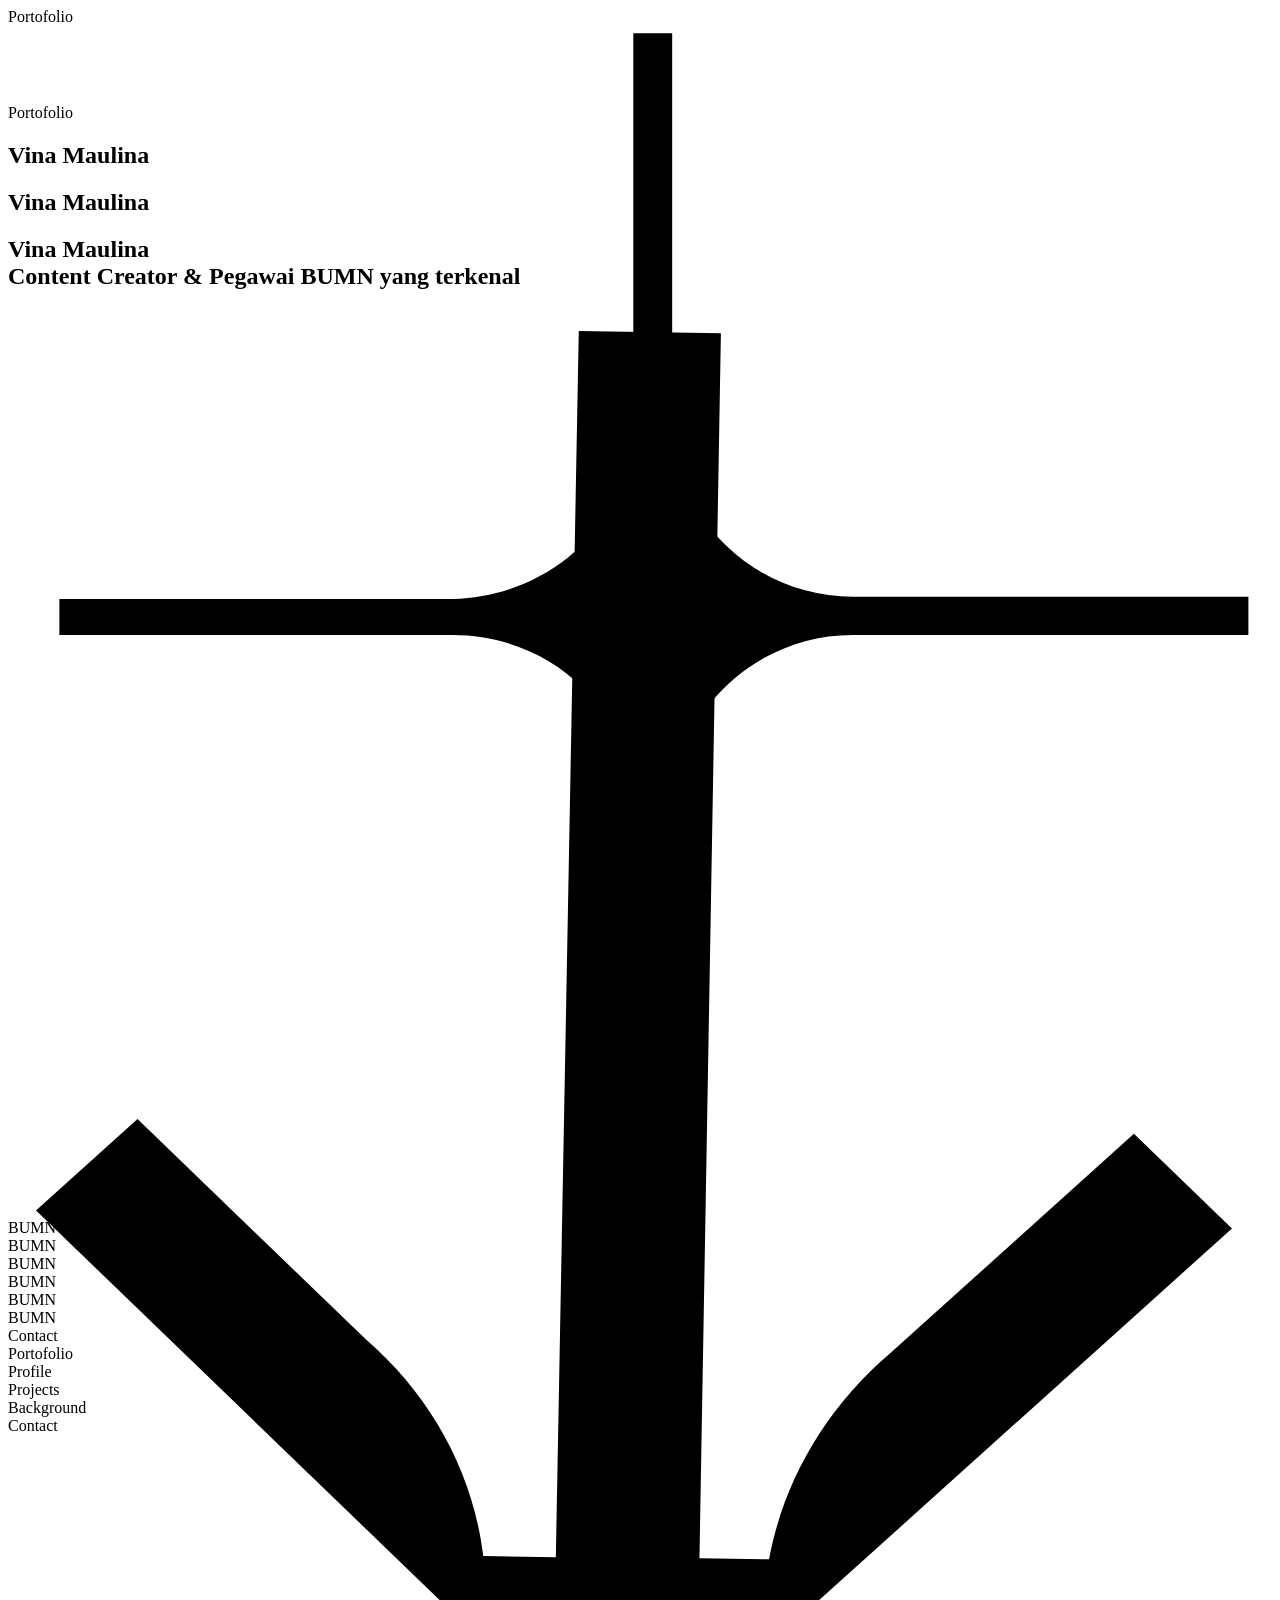
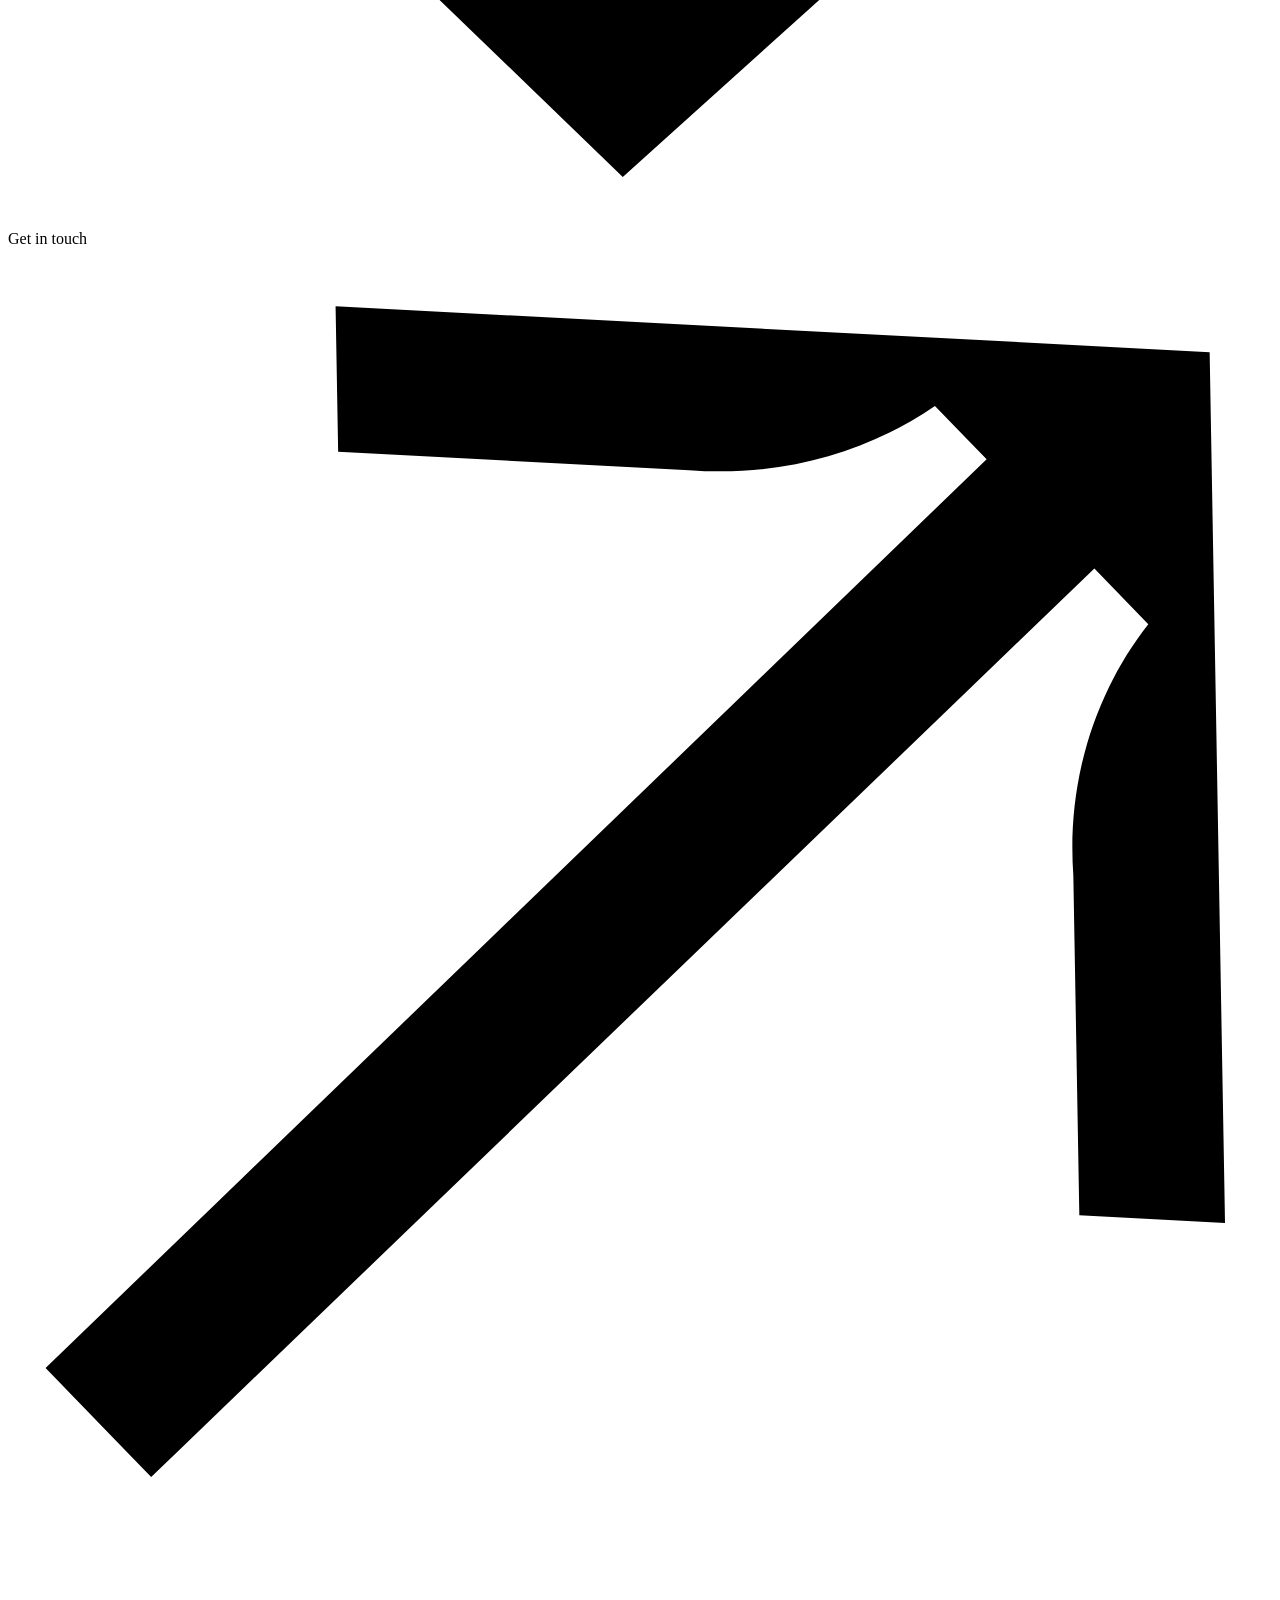
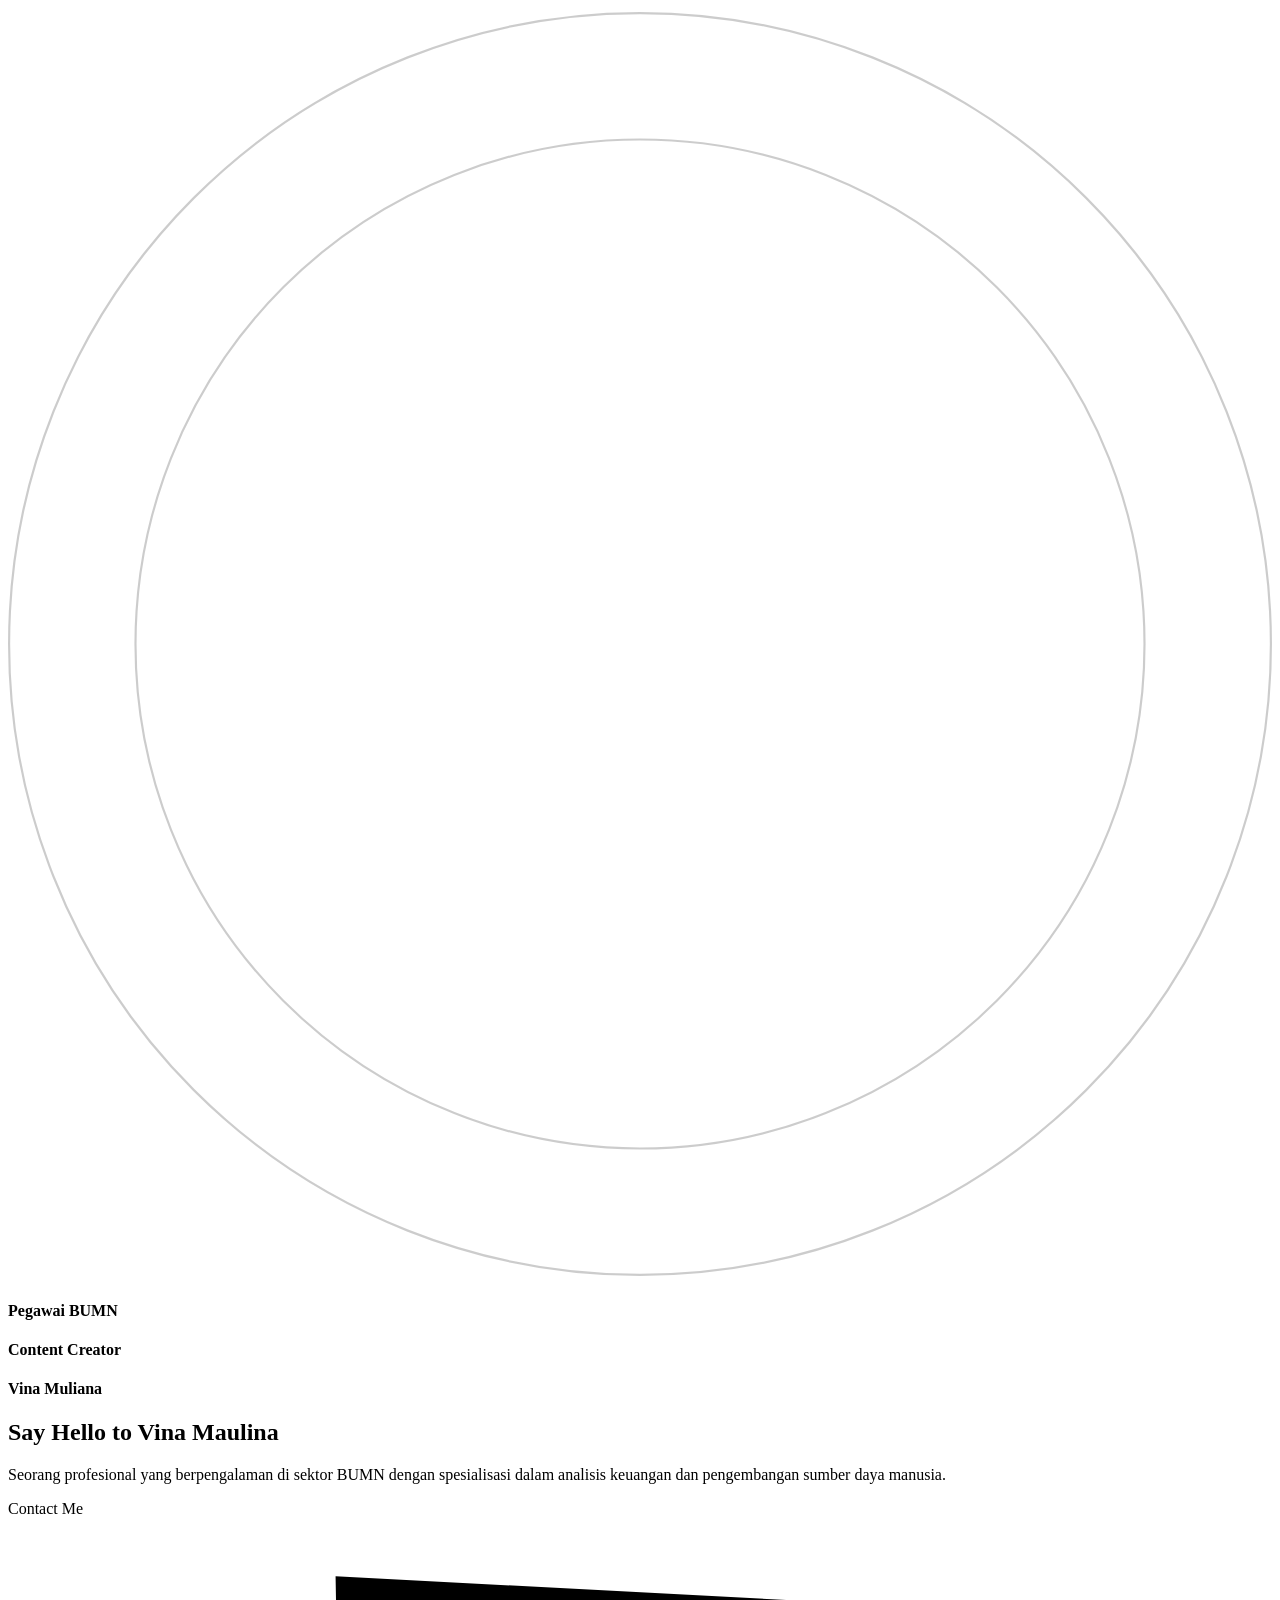
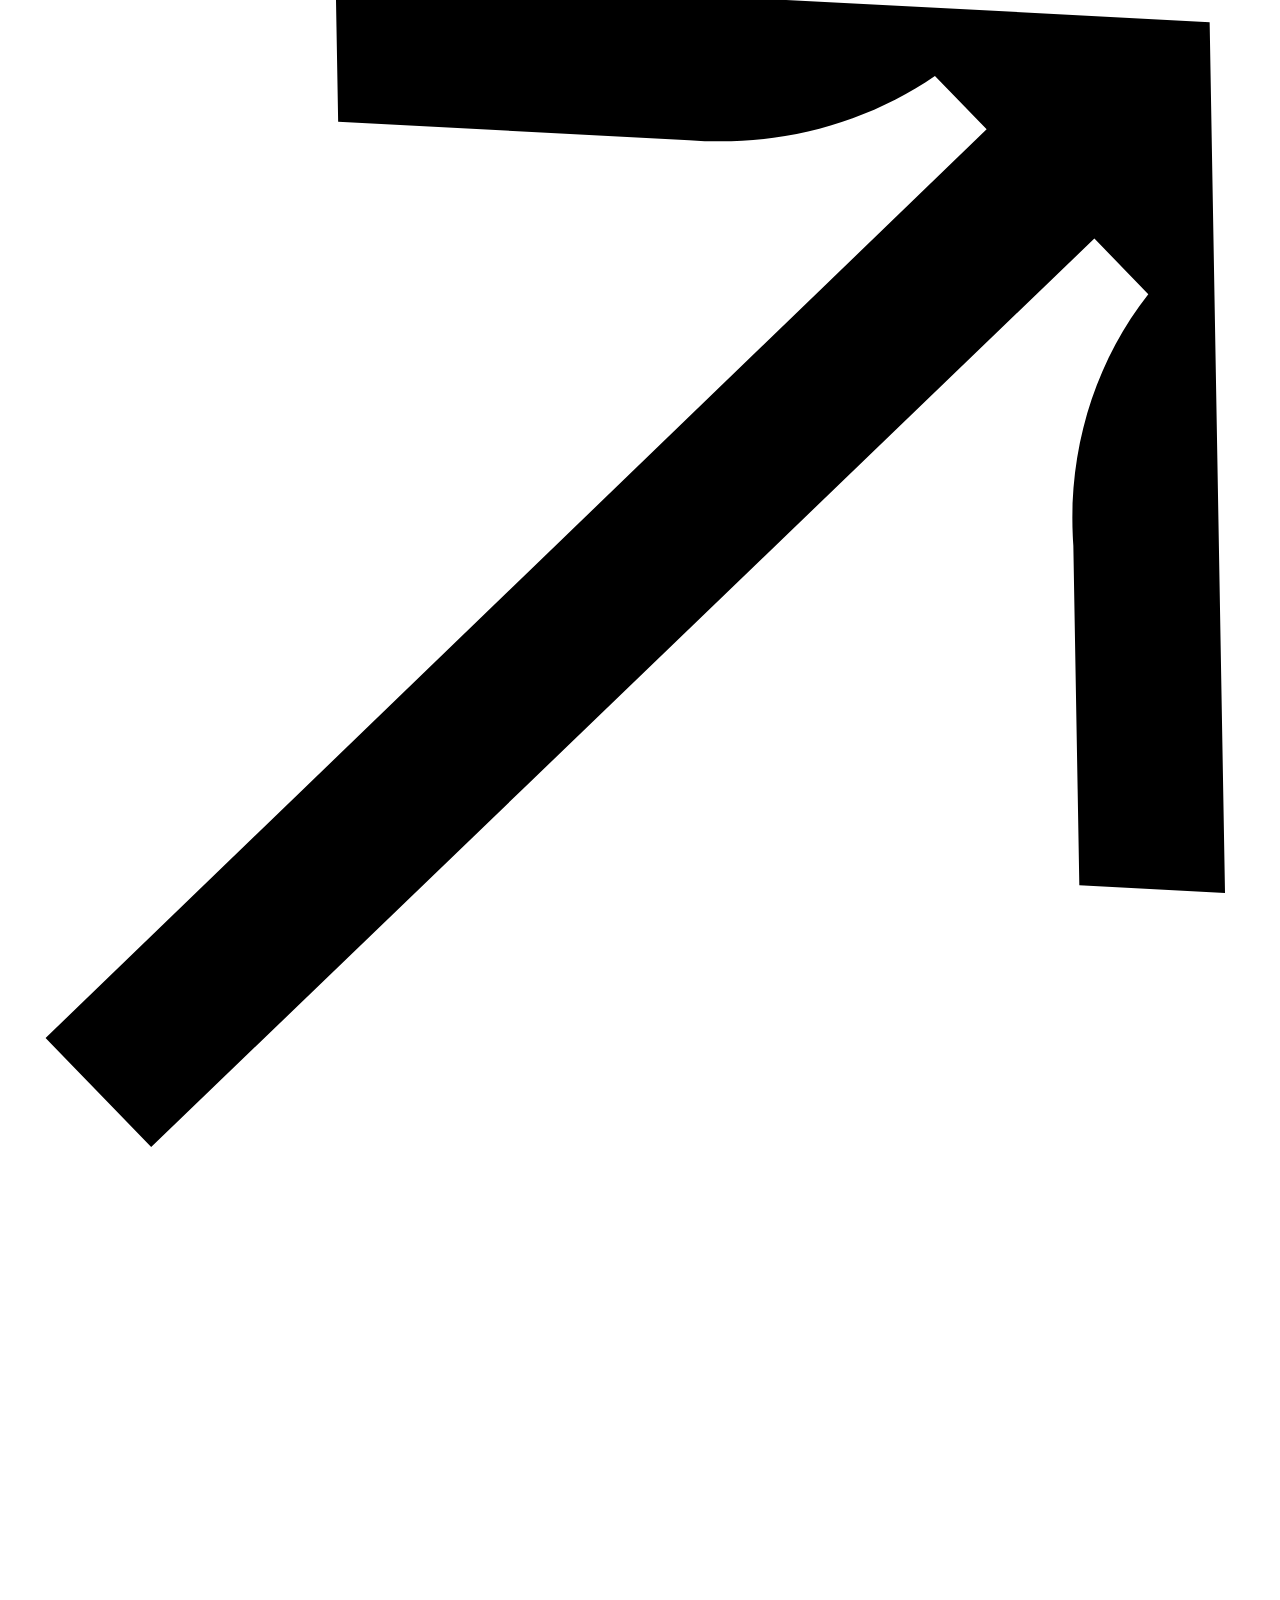
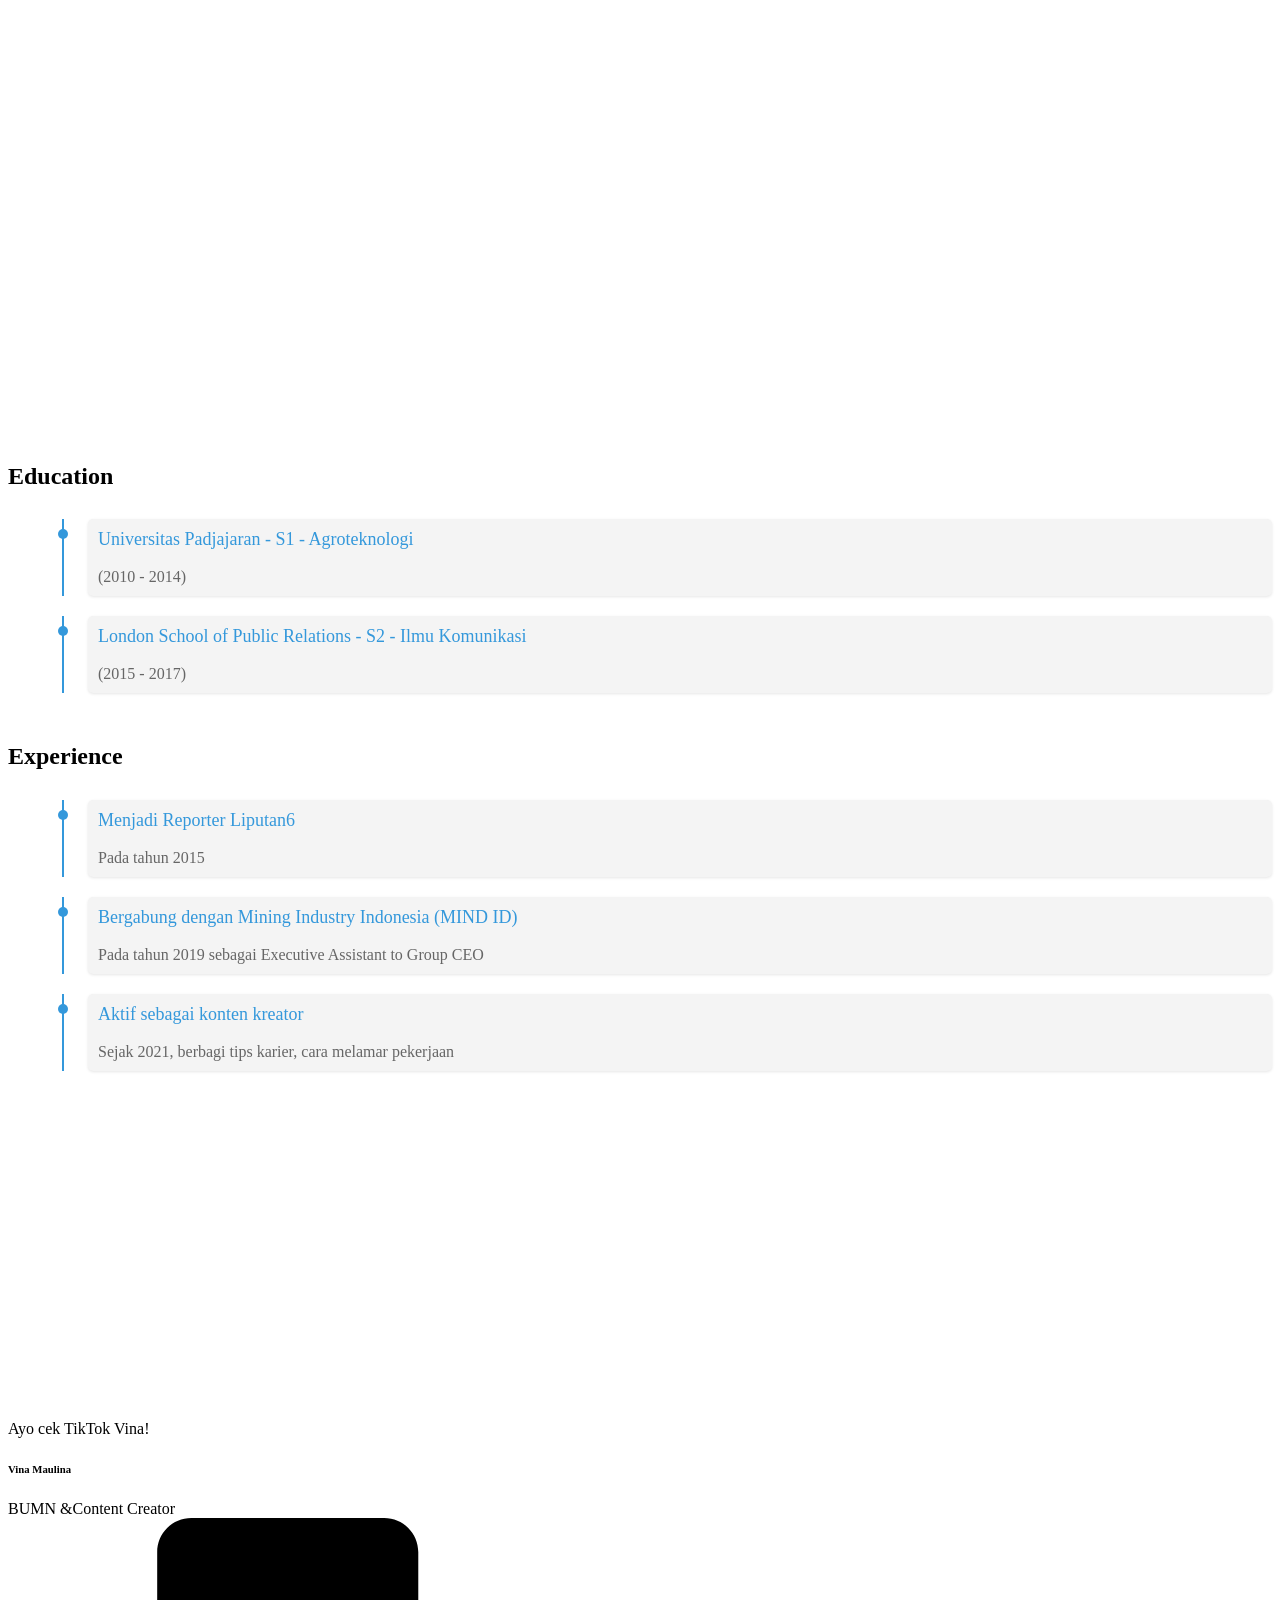
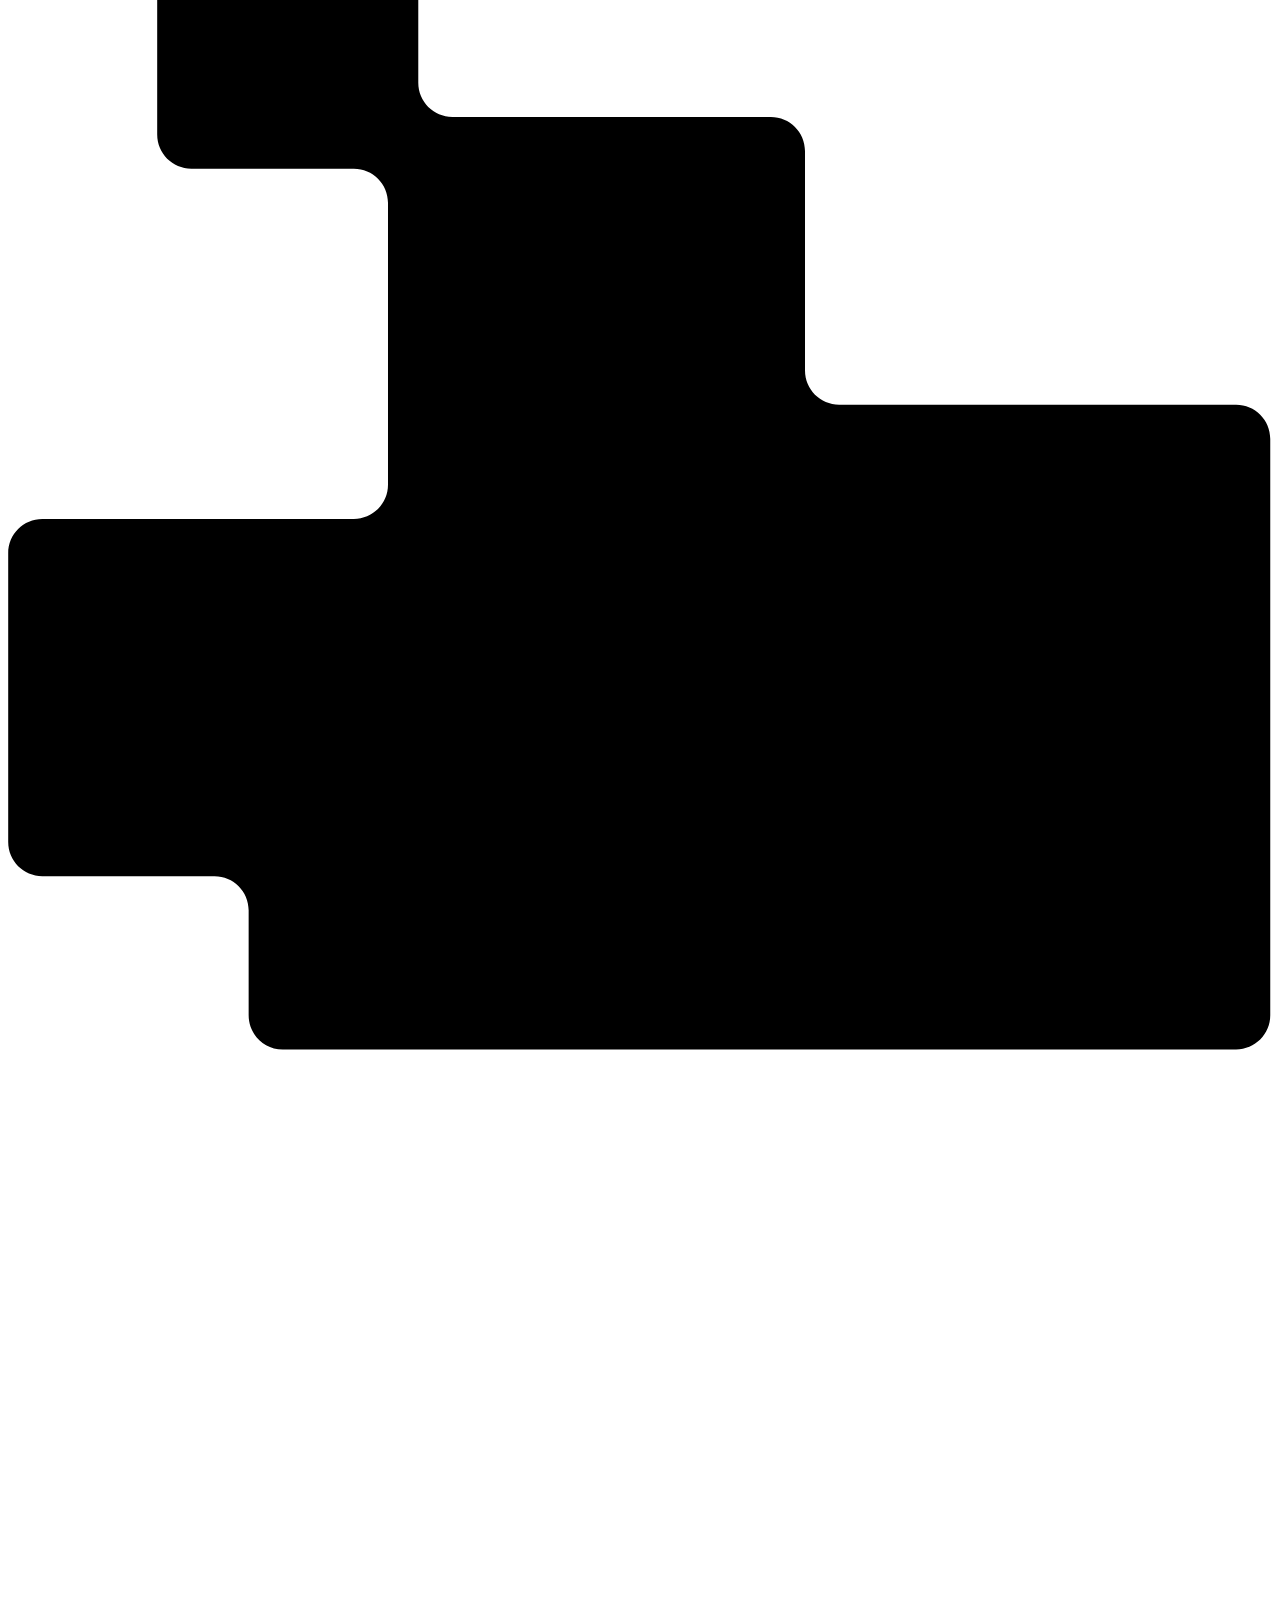
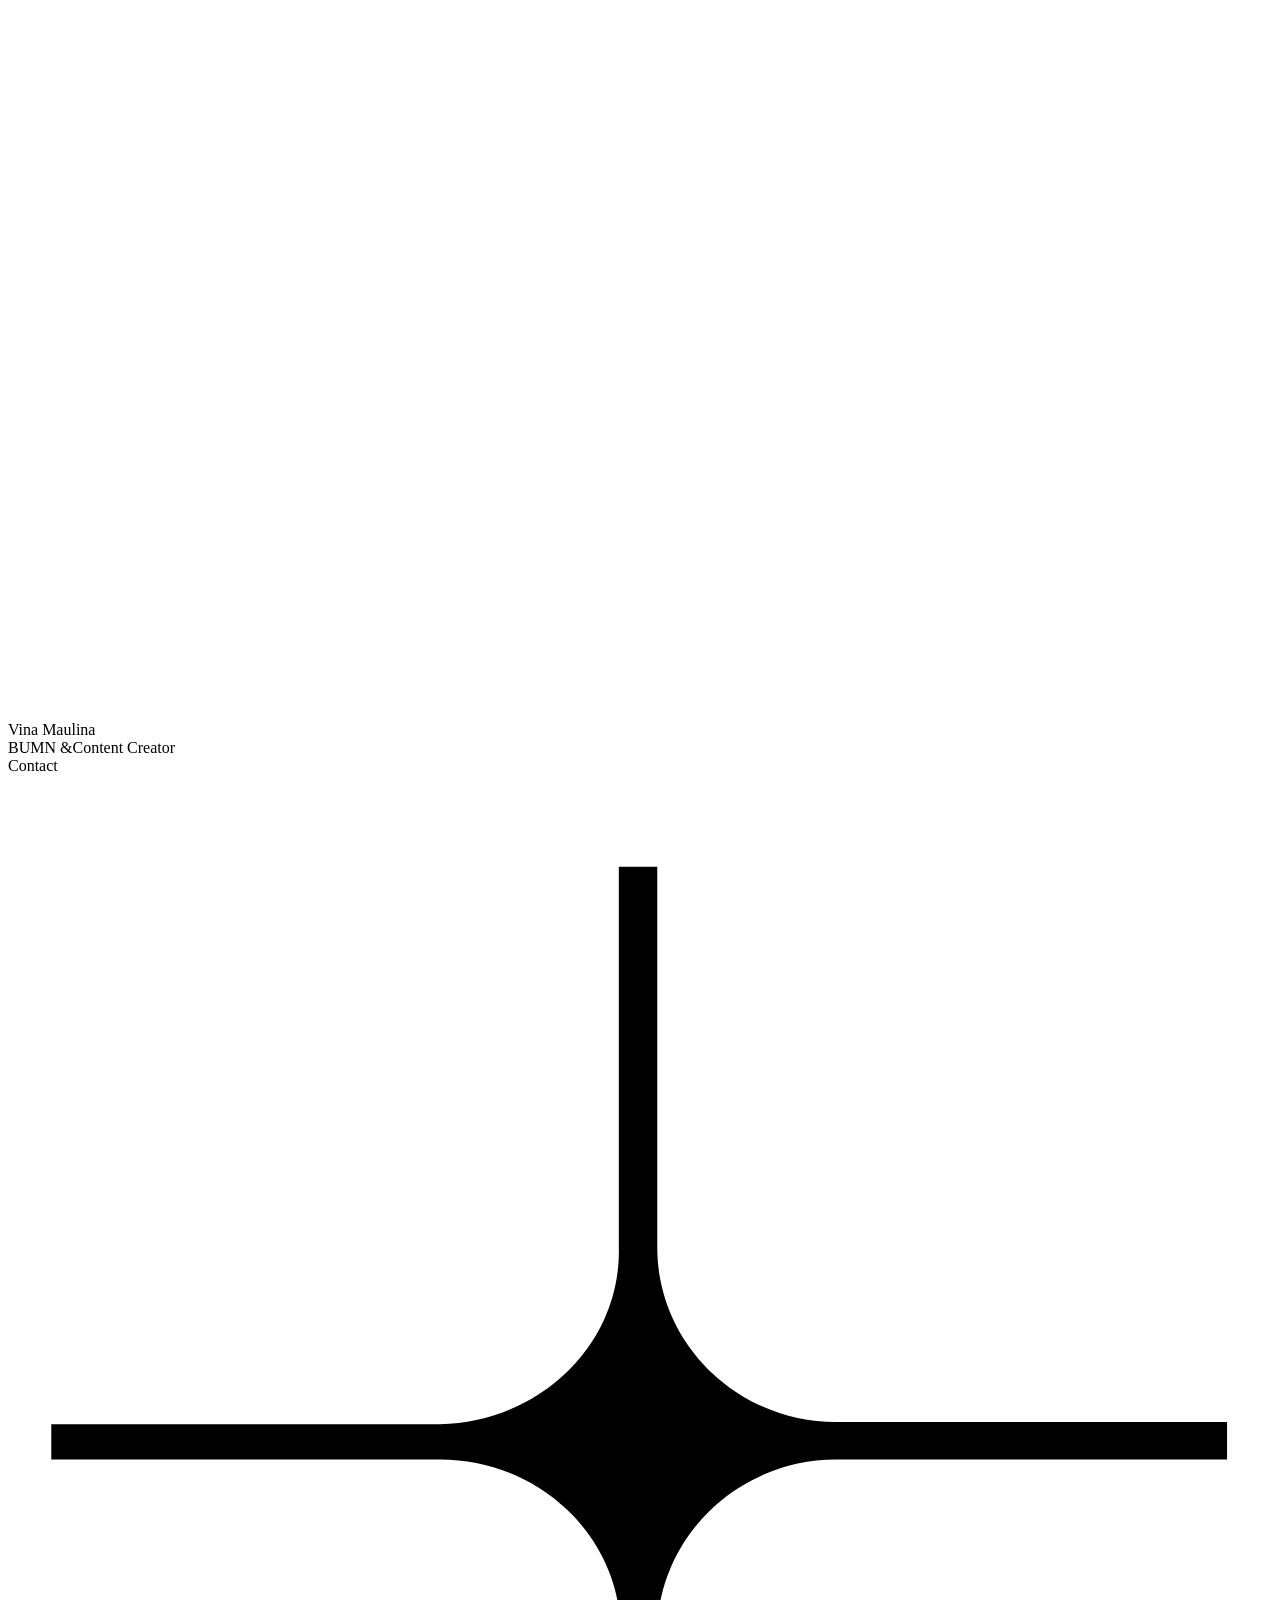
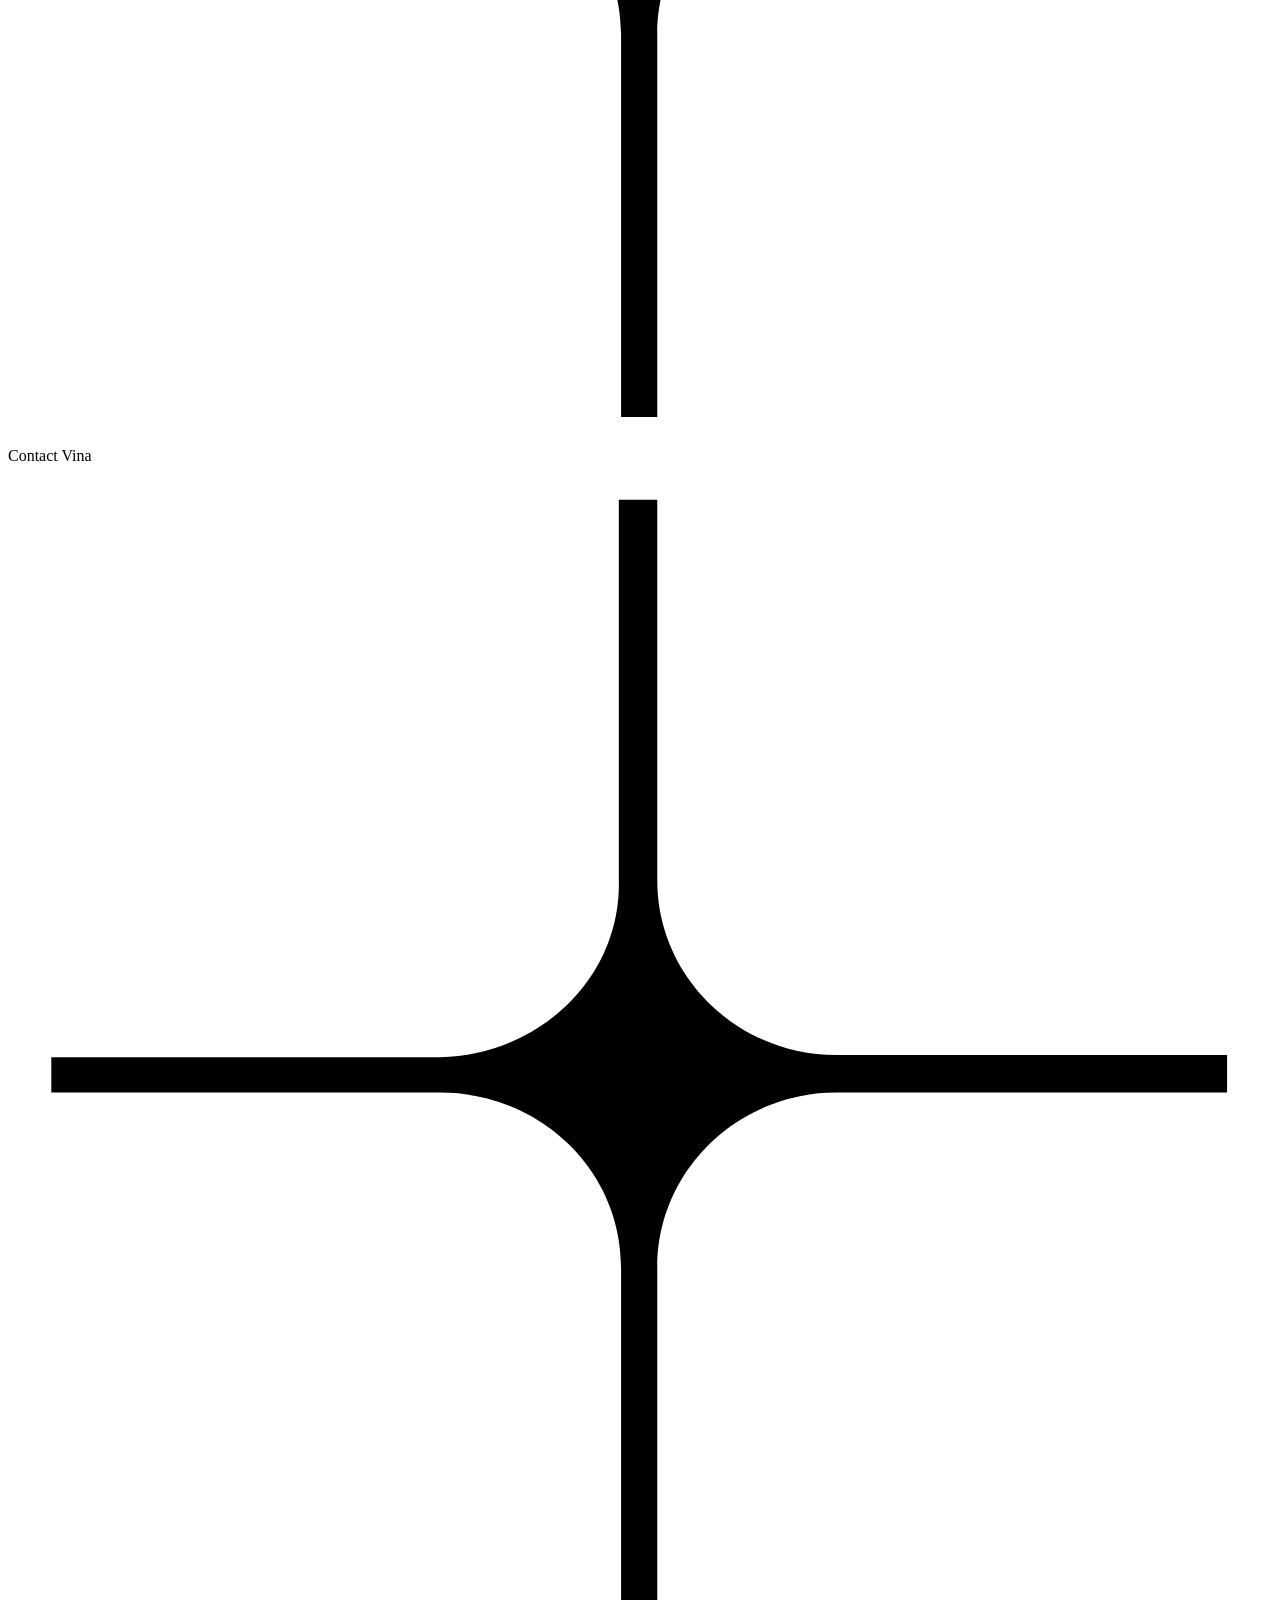
==== IT FEST.html @ 9b7e6ed0 "Merge branch 'main' of https://github.com/Darren0099/IT-FEST" ====
<!DOCTYPE html>
<html data-wf-page="663249e98f740b1eb4ae9aaf" data-wf-site="663249e88f740b1eb4ae9a5a" lang="en">

<head>
  <meta charset="utf-8" />
  <title>IT FEST</title>

  <link rel="stylesheet" href="IT FEST.css" type="text/css" />
  <link rel="stylesheet" href="css/footer.css">
  <link rel="stylesheet" href="css/hero.css" />
  <link rel="stylesheet" href="INDEX.css">
  <link rel="stylesheet" href="INDEX.js">
  <link href="https://fonts.googleapis.com" rel="preconnect" />
  <link href="https://fonts.gstatic.com" rel="preconnect" crossorigin="anonymous" />
  <link rel="stylesheet"
    href="https://fonts.googleapis.com/css2?family=Material+Symbols+Outlined:opsz,wght,FILL,GRAD@24,400,0,0" />
  <link rel="stylesheet" href="styles1.css">

<body>

  <nav class="navbar">
    <div class="nav-bar" style="height: 6rem; width: 1263.33px;">
      <div class="nav-bar__wrapper">
        <div data-metprop="menu" data-met="topmenu" class="navbar_menu_0">

          <div class="navbar_menu-links">
            <div href="#" data-w-id="7af6ecb6-c3d4-973a-69a7-851ca46c12e1" class="navbar_menu-link is-dropdown">
              <div class="navbar_dot background-orange"></div>
              <div>Portofolio</div>
              <div class="icon-1x1-small is-dropdown w-embed">
                <svg width="100%" viewBox="0 0 17 16" fill="none" xmlns="http://www.w3.org/2000/svg">
                  <path
                    d="M11.3683 8.19388C10.0453 8.19388 8.93756 9.25122 8.93756 10.5805V15.8067H8.44525V10.5805C8.44525 9.25122 7.33756 8.19388 5.98371 8.19388H0.691406V7.71052H5.98371C7.33756 7.68031 8.44525 6.62297 8.41448 5.29374V0.0976562H8.93756V5.29374C8.93756 6.62297 10.0453 7.68031 11.3683 7.68031H16.6914V8.19388H11.3683Z"
                    fill="currentColor"></path>
                </svg>
              </div>
              <div class="navbar_dropdown-bg"></div>
            </div>
            <div class="navbar_menu-dropdown-wrap">
              <div class="w-dyn-list">
                <div role="list" class="navbar_menu-dropdown-wrap w-dyn-items">
                  <div role="listitem" class="navbar_dropdown-item w-dyn-item">
                    <a href="/services/Profile" data-metprop="design" data-met="topmenu" aria-current="page"
                      class="navbar_menu-dropdown-link w-inline-block w--current">
                      <div class="navbar_dot background-orange"></div>
                      <div class="navbar_menu-link-text">BUMN</div>
                    </a>
                  </div>
                  <div role="listitem" class="navbar_dropdown-item w-dyn-item">
                    <a href="/services/Project" data-metprop="build" data-met="topmenu"
                      class="navbar_menu-dropdown-link w-inline-block">
                      <div class="navbar_dot background-orange"></div>
                      <div class="navbar_menu-link-text">BUMN</div>
                    </a>
                  </div>
                  <div role="listitem" class="navbar_dropdown-item w-dyn-item">
                    <a href="/services/About Us" data-metprop="automate" data-met="topmenu"
                      class="navbar_menu-dropdown-link w-inline-block">
                      <div class="navbar_dot background-orange"></div>
                      <div class="navbar_menu-link-text">BUMN</div>
                    </a>
                  </div>
                </div>
              </div>
              <div class="navbar_menu-dropdown-line"></div>
            </div>
            <a href="/no-code-development" data-metprop="no-code" data-met="topmenu"
              data-w-id="7af6ecb6-c3d4-973a-69a7-851ca46c12e4" class="navbar_menu-link w-inline-block">
              <div class="navbar_dot background-orange"></div>
              <div>BUMN</div>
            </a>
            <a href="/projects" data-metprop="projects" data-met="topmenu" class="navbar_menu-link w-inline-block">
              <div class="navbar_dot background-orange"></div>
              <div>BUMN</div>
            </a>
            <a href="/about-us" data-metprop="about-us" data-met="topmenu" class="navbar_menu-link w-inline-block">
              <div class="navbar_dot background-orange"></div>
              <div>BUMN</div>
            </a>
            <a href="#contact" data-metprop="contact" data-met="topmenu" class="navbar_menu-link w-inline-block">
              <div class="navbar_dot background-orange"></div>
              <div>Contact</div>
            </a>
          </div>
        </div>
        <div class="navbar_links-wrap">
          <div class="navbar_links">
            <a href="#portfolio" data-metprop="no-code" data-met="topmenu" class="navbar_link w-inline-block">
              <div class="navbar_dot-wrap">
                <div class="navbar_dot background-purple"></div>
              </div>
              <div>Portofolio</div>
              <div class="navbar_link-bg"></div>
            </a>
            <a href="#profile" data-metprop="no-code" data-met="topmenu" class="navbar_link w-inline-block">
              <div class="navbar_dot-wrap">
                <div class="navbar_dot background-purple"></div>
              </div>
              <div>Profile</div>
              <div class="navbar_link-bg"></div>
            </a>
            <a href="#projects" data-metprop="projects" data-met="topmenu" class="navbar_link w-inline-block">
              <div class="navbar_dot-wrap">
                <div class="navbar_dot background-purple"></div>
              </div>
              <div>Projects</div>
              <div class="navbar_link-bg"></div>
            </a>
            <a href="#Background" data-metprop="Background" data-met="topmenu" class="navbar_link w-inline-block">
              <div class="navbar_dot-wrap">
                <div class="navbar_dot background-purple"></div>
              </div>
              <div>Background</div>
              <div class="navbar_link-bg"></div>
            </a>
            <a href="/contact" data-metprop="contact" data-met="topmenu" class="navbar_link w-inline-block">
              <div class="navbar_dot-wrap">
                <div class="navbar_dot background-purple"></div>
              </div>
              <div>Contact</div>
              <div data-met="topmenu" class="navbar_link-bg"></div>
            </a>
          </div>
        </div>
      </div>
    </div>
    </div>
    <div class="navbar_menu-page-overlay pointer-events-off"></div>
  </nav>

  <main class="main-wrapper">
    <div class="nav-scroll-trigger"></div>
    <section id="services" class="section_header-service">
      <div class="padding-global" style="width: 100%;">
        <div data-w-id="2e4ccacc-7311-27c6-b06e-6267b2e23b9f" class="header-service_container background-off-white">
          <div class="section-padding">
            <div class="padding-top padding-xhuge"></div>
            <div class="show-mobile-landscape">
              <div class="padding-top padding-large"></div>
            </div>
            <div class="header-large_wrapper">
              <div class="header-large_content">
                <div class="subheading_mask">
                  <div class="subheading_wrap scroll-up">
                    <div class="subheading_dot background-orange"></div>
                    <div class="text-style-subheading">Portofolio</div>
                  </div>
                </div>
                <div class="padding-top padding-medium"></div>
                <div class="header-service_heading-wrap is-build">
                  <h1 class="heading-style-large w-condition-invisible">
                    Vina Maulina<span class="service-heading-span is-build"></span>

                  </h1>
                  <h1 class="heading-style-large w-condition-invisible">
                    Vina Maulina <span class="service-heading-span is-automate"></span>

                  </h1>
                  <h1 class="heading-style-large">
                    Vina Maulina <br>
                    Content Creator & Pegawai BUMN yang terkenal <span class="service-heading-span is-design"></span>

                  </h1>
                </div>
                <div class="padding-bottom padding-medium"></div>
              </div>
              <div class="header-service_content">
                <div class="hide">
                  <div class="max-width-small">
                    <p class="opacity-80">Creating brand-driven experiences that put brand essence at the core of the
                      creation process.</p>
                  </div>
                </div>
                <div class="buttons_wrap">
                  <a data-metprop="learn-more" data-met="hero" href="#vision" class="button is-down w-inline-block">
                    <div class="button_wrap">
                      <div class="button-icon_hover background-white">
                        <div class="icon-1x1-small is-arrow w-embed">
                          <svg height="100%" viewBox="0 0 15 18" fill="none" xmlns="http://www.w3.org/2000/svg">
                            <path
                              d="M8.46009 0.277253L8.20565 14.8126L9.03122 14.8258C9.20577 13.8891 9.7077 13.0326 10.4588 12.3896L13.3614 9.77656L14.525 10.8997L7.29573 17.4076L0.332226 10.6856L1.53713 9.60089L4.25203 12.2216C5.02837 12.895 5.52057 13.8051 5.63975 14.7874L6.50104 14.8014L6.77329 0.25L8.46009 0.277253Z"
                              fill="currentColor"></path>
                          </svg>
                        </div>
                      </div>
                    </div>
                  </a>
                  <a href="/contact" class="button-link text-color-slight-black w-inline-block">
                    <div class="button_text">Get in touch</div>
                    <div class="button-link_icon w-embed">
                      <svg height="100%" viewBox="0 0 15 15" fill="none" xmlns="http://www.w3.org/2000/svg"
                        style="display:block">
                        <path
                          d="M0.446016 13.2915L11.6135 2.50818L11.0001 1.87485C10.1611 2.4503 9.13533 2.71805 8.08262 2.63644L3.91788 2.41776L3.88743 0.691128L14.2601 1.23577L14.4424 11.5695L12.7135 11.4787L12.6425 7.44985C12.5647 6.35521 12.8803 5.29635 13.5319 4.46468L12.8922 3.80376L1.6991 14.5857L0.446016 13.2915Z"
                          fill="currentColor"></path>
                      </svg>
                    </div>
                    <div data-metprop="get-in-touch" data-met="hero" class="button-link_bg is-white"></div>
                  </a>
                </div>
              </div>
            </div>
          </div>
          <div data-is-ix2-target="1" class="header-service_lottie w-condition-invisible"
            data-w-id="009c0a9e-f67b-680b-d399-76975d5c65e1" data-animation-type="lottie"
            data-src="https://cdn.prod.website-files.com/63c560228fad5afe6ddbe1a4/643575777159400a1efbacc2_Build%20BG%20V2.lottie"
            data-loop="0" data-direction="1" data-autoplay="0" data-renderer="svg"
            data-default-duration="5.016666666666667" data-duration="0"></div>
          <div data-is-ix2-target="1" class="header-service_lottie" data-w-id="27a7ec2f-66a8-7e81-3fcd-2f122b29dc4d"
            data-animation-type="lottie"
            data-src="https://cdn.prod.website-files.com/63c560228fad5afe6ddbe1a4/64357a3d986a06ec8f813930_Design%20BG%20V1.lottie"
            data-loop="0" data-direction="1" data-autoplay="0" data-renderer="svg"
            data-default-duration="5.016666666666667" data-duration="0"></div>
          <div data-is-ix2-target="1" class="header-service_lottie w-condition-invisible"
            data-w-id="fc7601e6-58f5-d0fa-0baf-86cef1b2977a" data-animation-type="lottie"
            data-src="https://cdn.prod.website-files.com/63c560228fad5afe6ddbe1a4/64357aeb72ffee43a7c28e61_Automate%20BG%20V2.lottie"
            data-loop="0" data-direction="1" data-autoplay="0" data-renderer="svg"
            data-default-duration="5.016666666666667" data-duration="0"></div>
        </div>
        <div class="relative isolate" style="position: relative; padding-top: 100px;">
          <div
            class="mx-auto max-w-7xl px-6 space-y-20 sm:space-y-52 lg:space-y-0 lg:flex lg:items-center lg:gap-x-10 lg:pl-8 lg:pr-20">
            <div class="mx-auto max-w-2xl lg:mx-0 lg:flex-auto">

              <div class="mt-10 flex items-center gap-x-6">

              </div>
            </div>
            <div class="relative flex justify-center items-center mt-16 sm:mt-24 lg:mt-0 lg:flex-shrink-0 lg:flex-grow">
              <svg
                class="mx-auto max-w-md max-h-md lg:max-w-full lg:min-w-[445px] lg:max-h-full lg:min-h-[445px] text-gray-300"
                aria-hidden="true" viewBox="0 0 580 580" fill="none" xmlns="http://www.w3.org/2000/svg">
                <circle cx="290" cy="290" r="289.5" stroke="currentColor" stroke-opacity="0.2" />
                <circle cx="290" cy="290" r="231.5" stroke="currentColor" stroke-opacity="0.2" />
              </svg>

              <div
                class="circle w-full h-full max-w-md max-h-md lg:max-w-full lg:min-w-[445px] lg:max-h-full lg:min-h-[445px]"
                style="--total: 12">
                <div class="stat" style="--i: 3">
                  <div
                    class="flex items-end mr-[55px] 2xl:mr-0 w-[85px] sm:w-[175px] h-[126px] sm:h-[225px] 2xl:w-[200px] 2xl:h-[250px] rounded-md sm:rounded-2xl 2xl:rounded-3xl bg-center bg-cover bg-no-repeat scale-[0.6] sm:scale-100 overflow-hidden transition-all"
                    style="
                              background-image: url('https://blue.kumparan.com/image/upload/fl_progressive,fl_lossy,c_fill,q_auto:best,w_640/v1632148248/a7hazjsjy1kekdegwh92.jpg');
                              animation: float 6s ease-in-out infinite;
                            ">
                    <div class="hidden sm:block flex-1 bg-white h-[60px] px-4 glass">
                      <h4 class="text-xs font-bold text-[#161616] py-4 truncate max-w-[145px] 2xl:max-w-none">
                        Pegawai BUMN
                      </h4>
                    </div>
                  </div>
                </div>
                <div class="stat" style="--i: 7">
                  <div
                    class="flex items-end mr-[55px] 2xl:mr-0 w-[85px] sm:w-[175px] h-[126px] sm:h-[225px] 2xl:w-[200px] 2xl:h-[250px] rounded-md sm:rounded-2xl 2xl:rounded-3xl bg-center bg-cover bg-no-repeat scale-[0.6] sm:scale-100 overflow-hidden transition-all"
                    style="
                              background-image: url('https://cdn.idntimes.com/content-images/community/2022/05/274762417-715254902804200-5029164843396199329-n-7b979c1edaf5618f5abe6dd4bba70ab3-c4dfd7be6e6d5eff63249e41a0b4ff8f.jpg');
                                animation: float 8s ease-in-out infinite;
                            ">
                    <div class="hidden sm:block flex-1 bg-white h-[60px] px-4 glass">
                      <h4 class="text-xs font-bold text-[#161616] py-4 truncate max-w-[145px] 2xl:max-w-none">
                        Content Creator
                      </h4>
                    </div>
                  </div>
                </div>
                <div class="stat" style="--i: 11">
                  <div
                    class="flex items-end mr-[55px] 2xl:mr-0 w-[85px] sm:w-[175px] h-[126px] sm:h-[225px] 2xl:w-[200px] 2xl:h-[250px] rounded-md sm:rounded-2xl 2xl:rounded-3xl bg-center bg-cover bg-no-repeat overflow-hidden transition-all"
                    style="
                              background-image: url('https://cdn.idntimes.com/content-images/community/2022/05/270937879-503969567600070-1183257790901394141-n-7b979c1edaf5618f5abe6dd4bba70ab3-04eeb789fe5783997b71a025bb503c8a.jpg');
                               animation: floatdown 6.5s ease-in-out infinite;
                            ">
                    <div class="hidden sm:block flex-1 bg-white h-[60px] px-4 glass">
                      <h4 class="text-xs font-bold text-[#161616] py-4 truncate max-w-[145px] 2xl:max-w-none">
                        Vina Muliana
                      </h4>
                    </div>
                  </div>
                </div>
              </div>
            </div>
          </div>
        </div>
      </div>
    </section>

    <div class="global-styles w-embed">
      <style>
        .w-richtext> :not(div):first-child,
        .w-richtext>div:first-child> :first-child {
          margin-top: 0 !important;
        }

        .w-richtext> :last-child,
        .w-richtext ol li:last-child,
        .w-richtext ul li:last-child {
          margin-bottom: 0 !important;
        }

        a,
        .w-input,
        .w-select,
        .w-tab-link,
        .w-nav-link,
        .w-dropdown-btn,
        .w-dropdown-toggle,
        .w-dropdown-link {
          color: inherit;
          text-decoration: inherit;
          font-size: inherit;
        }

        .pointer-events-off {
          pointer-events: none;
        }

        .pointer-events-on {
          pointer-events: auto;
        }

        .div-square::after {
          content: "";
          display: block;
          padding-bottom: 100%;
        }

        main:focus-visible {
          outline: -webkit-focus-ring-color auto 0px;
        }

        .container-medium,
        .container-small,
        .container-large {
          margin-right: auto !important;
          margin-left: auto !important;
        }

        .w-input,
        .w-select,
        a {
          color: inherit;
          text-decoration: inherit;
          font-size: inherit;
        }

        .text-style-3lines {
          display: -webkit-box;
          overflow: hidden;
          -webkit-line-clamp: 3;
          -webkit-box-orient: vertical;
        }

        .text-style-2lines {
          display: -webkit-box;
          overflow: hidden;
          -webkit-line-clamp: 2;
          -webkit-box-orient: vertical;
        }

        .truncate-width {
          width: 100%;
          white-space: nowrap;
          overflow: hidden;
          text-overflow: ellipsis;
        }

        .no-scrollbar {
          -ms-overflow-style: none;
          overflow: -moz-scrollbars-none;
        }

        .no-scrollbar::-webkit-scrollbar {
          display: none;
        }

        .display-inlineflex {
          display: inline-flex;
        }

        .hide {
          display: none !important;
        }

        @media screen and (max-width: 991px),
        @media screen and (max-width: 767px),
        @media screen and (max-width: 479px) {
          .hide,
          .hide-tablet {
            display: none !important;
          }
        }

        @media screen and (max-width: 767px) {
          .hide-mobile-landscape {
            display: none !important;
          }
        }

        @media screen and (max-width: 479px) {
          .hide-mobile {
            display: none !important;
          }
        }

        .margin-0 {
          margin: 0rem !important;
        }

        .padding-0 {
          padding: 0rem !important;
        }

        .spacing-clean {
          padding: 0rem !important;
          margin: 0rem !important;
        }

        .margin-top {
          margin-right: 0rem !important;
          margin-bottom: 0rem !important;
          margin-left: 0rem !important;
        }

        .padding-top {
          padding-right: 0rem !important;
          padding-bottom: 0rem !important;
          padding-left: 0rem !important;
        }

        .margin-right {
          margin-top: 0rem !important;
          margin-bottom: 0rem !important;
          margin-left: 0rem !important;
        }

        .padding-right {
          padding-top: 0rem !important;
          padding-bottom: 0rem !important;
          padding-left: 0rem !important;
        }

        .margin-bottom {
          margin-top: 0rem !important;
          margin-right: 0rem !important;
          margin-left: 0rem !important;
        }

        .padding-bottom {
          padding-top: 0rem !important;
          padding-right: 0rem !important;
          padding-left: 0rem !important;
        }

        .margin-left {
          margin-top: 0rem !important;
          margin-right: 0rem !important;
          margin-bottom: 0rem !important;
        }

        .padding-left {
          padding-top: 0rem !important;
          padding-right: 0rem !important;
          padding-bottom: 0rem !important;
        }

        .margin-horizontal {
          margin-top: 0rem !important;
          margin-bottom: 0rem !important;
        }

        .padding-horizontal {
          padding-top: 0rem !important;
          padding-bottom: 0rem !important;
        }

        .margin-vertical {
          margin-right: 0rem !important;
          margin-left: 0rem !important;
        }

        .padding-vertical {
          padding-right: 0rem !important;
          padding-left: 0rem !important;
        }
      </style>
    </div>

    <section class="section_hero">
      <div class="w-layout-blockcontainer padding-global padding-section-hero w-container">
        <div data-w-id="9f4cb4fe-02b7-c068-e94c-0516fe342a06" class="hero_wrapper">
          <div data-w-id="9f4cb4fe-02b7-c068-e94c-0516fe342a0a" class="hero_column-wrapper">
            <div class="hero_text">
              <h1>Say Hello to<span class="text-color-highlighted"> Vina Maulina</span></h1>
              <div class="hero_text-paragraph">
                <p>
                  Seorang profesional yang berpengalaman di sektor BUMN dengan spesialisasi dalam analisis keuangan dan
                  pengembangan sumber daya manusia.
                </p>
              </div>
            </div>
            <div class="button-group">

              <a href="/contact" class="button-link text-color-slight-black w-inline-block">
                <div class="button_text">Contact Me</div>
                <div class="button-link_icon w-embed">
                  <svg height="100%" viewBox="0 0 15 15" fill="none" xmlns="http://www.w3.org/2000/svg"
                    style="display:block">
                    <path
                      d="M0.446016 13.2915L11.6135 2.50818L11.0001 1.87485C10.1611 2.4503 9.13533 2.71805 8.08262 2.63644L3.91788 2.41776L3.88743 0.691128L14.2601 1.23577L14.4424 11.5695L12.7135 11.4787L12.6425 7.44985C12.5647 6.35521 12.8803 5.29635 13.5319 4.46468L12.8922 3.80376L1.6991 14.5857L0.446016 13.2915Z"
                      fill="currentColor"></path>
                  </svg>
                </div>
                <div data-metprop="get-in-touch" data-met="hero" class="button-link_bg is-white"></div>
              </a>
            </div>
          </div>
          <div class="hero_image-wrapper">
            <img class="img_hero-mobile"
              src="https://cdn.prod.website-files.com/663249e88f740b1eb4ae9a5a/6647b097f382faa8687b6cf8_hero_img.webp"
              alt="UI Elements, time management app." style="
                    -webkit-transform: translate3d(null, 40px, 0) scale3d(1, 1, 1) rotateX(0)
                      rotateY(0) rotateZ(0) skew(0, 0);
                    -moz-transform: translate3d(null, 40px, 0) scale3d(1, 1, 1) rotateX(0)
                      rotateY(0) rotateZ(0) skew(0, 0);
                    -ms-transform: translate3d(null, 40px, 0) scale3d(1, 1, 1) rotateX(0) rotateY(0)
                      rotateZ(0) skew(0, 0);
                    transform: translate3d(null, 40px, 0) scale3d(1, 1, 1) rotateX(0) rotateY(0)
                      rotateZ(0) skew(0, 0);
                    opacity: 0;
                  " sizes="100vw" data-w-id="28515dd6-c5a7-6828-2677-f673bbc5f851" loading="lazy" srcset="
                    https://assets-global.website-files.com/663249e88f740b1eb4ae9a5a/6647b097f382faa8687b6cf8_hero_img-p-500.webp  500w,
                    https://assets-global.website-files.com/663249e88f740b1eb4ae9a5a/6647b097f382faa8687b6cf8_hero_img-p-800.webp  800w,
                    https://assets-global.website-files.com/663249e88f740b1eb4ae9a5a/6647b097f382faa8687b6cf8_hero_img.webp       1000w
                  " /><img class="img_hero-1"
              src="https://cdn.prod.website-files.com/663249e88f740b1eb4ae9a5a/6632b9d384d425d812b3b997_blobs.webp"
              alt="Abstract 3D shapes, bubbles in orange and blue." style="
                    -webkit-transform: translate3d(null, 40px, 0) scale3d(1, 1, 1) rotateX(0)
                      rotateY(0) rotateZ(0) skew(0, 0);
                    -moz-transform: translate3d(null, 40px, 0) scale3d(1, 1, 1) rotateX(0)
                      rotateY(0) rotateZ(0) skew(0, 0);
                    -ms-transform: translate3d(null, 40px, 0) scale3d(1, 1, 1) rotateX(0) rotateY(0)
                      rotateZ(0) skew(0, 0);
                    transform: translate3d(null, 40px, 0) scale3d(1, 1, 1) rotateX(0) rotateY(0)
                      rotateZ(0) skew(0, 0);
                    opacity: 0;
                  " sizes="(max-width: 479px) 100vw, (max-width: 991px) 320px, 35vw"
              data-w-id="d4ef5b87-80d7-9065-c7c1-de7060683e41" loading="lazy" srcset="
                    https://assets-global.website-files.com/663249e88f740b1eb4ae9a5a/6632b9d384d425d812b3b997_blobs-p-500.webp   500w,
                    https://assets-global.website-files.com/663249e88f740b1eb4ae9a5a/6632b9d384d425d812b3b997_blobs-p-800.webp   800w,
                    https://assets-global.website-files.com/663249e88f740b1eb4ae9a5a/6632b9d384d425d812b3b997_blobs-p-1080.webp 1080w,
                    https://assets-global.website-files.com/663249e88f740b1eb4ae9a5a/6632b9d384d425d812b3b997_blobs.webp        1500w
                  " /><img class="img_hero-2" src="images/v2.jpg" alt="UI element of an app, graph" style="
                    -webkit-transform: translate3d(null, 40px, 0) scale3d(1, 1, 1) rotateX(0)
                      rotateY(0) rotateZ(0) skew(0, 0);
                    -moz-transform: translate3d(null, 40px, 0) scale3d(1, 1, 1) rotateX(0)
                      rotateY(0) rotateZ(0) skew(0, 0);
                    -ms-transform: translate3d(null, 40px, 0) scale3d(1, 1, 1) rotateX(0) rotateY(0)
                      rotateZ(0) skew(0, 0);
                    transform: translate3d(null, 40px, 0) scale3d(1, 1, 1) rotateX(0) rotateY(0)
                      rotateZ(0) skew(0, 0);
                    opacity: 0;
                  " sizes="(max-width: 479px) 100vw, (max-width: 991px) 260px, 29vw"
              data-w-id="6a1f61ae-41fc-9307-ac1c-929a58d10fdc" loading="lazy" src="images/v2.jpg" /><img
              src="images/v1.jpg" loading="lazy" style="
                    -webkit-transform: translate3d(null, 40px, 0) scale3d(1, 1, 1) rotateX(0)
                      rotateY(0) rotateZ(0) skew(0, 0);
                    -moz-transform: translate3d(null, 40px, 0) scale3d(1, 1, 1) rotateX(0)
                      rotateY(0) rotateZ(0) skew(0, 0);
                    -ms-transform: translate3d(null, 40px, 0) scale3d(1, 1, 1) rotateX(0) rotateY(0)
                      rotateZ(0) skew(0, 0);
                    transform: translate3d(null, 40px, 0) scale3d(1, 1, 1) rotateX(0) rotateY(0)
                      rotateZ(0) skew(0, 0);
                    opacity: 0;
                  " data-w-id="f8207805-5dc1-46c4-efc8-7fe00cf56b97" alt="UI element of an app, statistics"
              class="img_hero-4" /><img src="images/vina.jpg" loading="lazy" style="
                    -webkit-transform: translate3d(null, 40px, 0) scale3d(1, 1, 1) rotateX(0)
                      rotateY(0) rotateZ(0) skew(0, 0);
                    -moz-transform: translate3d(null, 40px, 0) scale3d(1, 1, 1) rotateX(0)
                      rotateY(0) rotateZ(0) skew(0, 0);
                    -ms-transform: translate3d(null, 40px, 0) scale3d(1, 1, 1) rotateX(0) rotateY(0)
                      rotateZ(0) skew(0, 0);
                    transform: translate3d(null, 40px, 0) scale3d(1, 1, 1) rotateX(0) rotateY(0)
                      rotateZ(0) skew(0, 0);
                    opacity: 0;
                  " data-w-id="2998ce8d-44f3-5162-d8fc-47705e0781b3" alt="UI element of an app, calendar tile"
              class="img_hero-3" />
          </div>
        </div>
      </div>
    </section>

    <section class="section_partners">
      <div class="padding-global">
        <div class="partners-logos">
          <img src="images/lg2.png" alt="" class="logo-img" /><img src="images/lg3.png" alt="" class="logo-img" /><img
            src="images/lg4.jpg" alt="" class="logo-img" /><img src="images/lg3.png" alt="" class="logo-img" /><img
            src="images/lg2.png" alt="" class="logo-img" />
        </div>
      </div>
    </section>

    <section class="section_mainfeatures" id="profile">
      <div class="w-layout-blockcontainer padding-global padding-section-medium w-container">
        <div class="mainfeatures_heading">
          <div class="section-header text-align-center">
            <h2 data-w-id="1c1118b1-a972-d2ea-ec7f-be02d8a7ec8c" style="
                    -webkit-transform: translate3d(null, 40px, 0) scale3d(1, 1, 1) rotateX(0)
                      rotateY(0) rotateZ(0) skew(0, 0);
                    -moz-transform: translate3d(null, 40px, 0) scale3d(1, 1, 1) rotateX(0)
                      rotateY(0) rotateZ(0) skew(0, 0);
                    -ms-transform: translate3d(null, 40px, 0) scale3d(1, 1, 1) rotateX(0) rotateY(0)
                      rotateZ(0) skew(0, 0);
                    transform: translate3d(null, 40px, 0) scale3d(1, 1, 1) rotateX(0) rotateY(0)
                      rotateZ(0) skew(0, 0);
                    opacity: 0;
                  " class="heading-style-h6">
              About Vina Maulina<br />
            </h2>
            <h3 data-w-id="6e8c5aff-4024-b7a9-74cb-f091c55bf2ed" style="
                    -webkit-transform: translate3d(null, 40px, 0) scale3d(1, 1, 1) rotateX(0)
                      rotateY(0) rotateZ(0) skew(0, 0);
                    -moz-transform: translate3d(null, 40px, 0) scale3d(1, 1, 1) rotateX(0)
                      rotateY(0) rotateZ(0) skew(0, 0);
                    -ms-transform: translate3d(null, 40px, 0) scale3d(1, 1, 1) rotateX(0) rotateY(0)
                      rotateZ(0) skew(0, 0);
                    transform: translate3d(null, 40px, 0) scale3d(1, 1, 1) rotateX(0) rotateY(0)
                      rotateZ(0) skew(0, 0);
                    opacity: 0;
                  ">
              Anda akan mendapatkan berbagai informasi diri dari seorang Vina Mulaiana.
            </h3>
          </div>
          <div data-w-id="22e4c559-1951-ce22-4496-1deb2b1a2ff5" style="
                  -webkit-transform: translate3d(null, 40px, 0) scale3d(1, 1, 1) rotateX(0)
                    rotateY(0) rotateZ(0) skew(0, 0);
                  -moz-transform: translate3d(null, 40px, 0) scale3d(1, 1, 1) rotateX(0) rotateY(0)
                    rotateZ(0) skew(0, 0);
                  -ms-transform: translate3d(null, 40px, 0) scale3d(1, 1, 1) rotateX(0) rotateY(0)
                    rotateZ(0) skew(0, 0);
                  transform: translate3d(null, 40px, 0) scale3d(1, 1, 1) rotateX(0) rotateY(0)
                    rotateZ(0) skew(0, 0);
                  opacity: 0;
                " class="mainfeatures_component">
            <div data-current="Tab 3" data-easing="ease" data-duration-in="300" data-duration-out="100"
              class="mainfeatures_tabs w-tabs">
              <div class="mainfeatures_tabs-menu w-tab-menu">
                <a data-w-tab="Tab 1" class="mainfeatures_tabs-link w-inline-block w-tab-link">
                  <div class="text-size-small">Profiles</div>
                </a>
              </div>
              <div class="mainfeatures_tabs-content w-tab-content">
                <div data-w-tab="Tab 1" class="mainfeatures_tabs-pane w-tab-pane">
                  <div class="w-layout-grid mainfeatures_pane-content">
                    <div class="mainfeatures_image-wrapper">
                      <img sizes="(max-width: 479px) 77vw, (max-width: 767px) 80vw, (max-width: 991px) 42vw, 45vw"
                        src="images/v2.jpg" src="images/v2.jpg" loading="lazy"
                        alt="Abstract 3D shapes, bubbles in orange and blue." class="mainfeatures_image" />
                    </div>
                    <div id="w-node-_67d1a327-62ac-5e56-c425-a2489fefc79c-b4ae9aaf"
                      class="mainfeatures_content-wrapper">
                      <div class="mainfeatures_content">
                        <h3 class="heading-style-h3">
                          Who Is Vina Maulina?
                        </h3>
                        <p class="text-size-regular">
                          Vina Andhiani Muliana, S.P., M.I.Kom. (lahir 19 Januari 1994) adalah konten kreator dan
                          pegawai BUMN asal Indonesia. Pemenang Abang None Jakarta 2014 ini bekerja di Mining Industry
                          Indonesia sambil menekuni karier sebagai kreator konten di TikTok sejak 2021,
                          membahas isu karier dan ketenagakerjaan. <br> <br>Ia meraih penghargaan "Best of Learning &
                          Education" di TikTok Indonesia Awards 2021.
                        </p>
                      </div>
                      <div class="button-group">

                        <svg height="100%" viewBox="0 0 15 18" fill="none" xmlns="http://www.w3.org/2000/svg">
                          <path
                            d="M8.46009 0.277253L8.20565 14.8126L9.03122 14.8258C9.20577 13.8891 9.7077 13.0326 10.4588 12.3896L13.3614 9.77656L14.525 10.8997L7.29573 17.4076L0.332226 10.6856L1.53713 9.60089L4.25203 12.2216C5.02837 12.895 5.52057 13.8051 5.63975 14.7874L6.50104 14.8014L6.77329 0.25L8.46009 0.277253Z"
                            fill="currentColor"></path>
                        </svg>
                      </div>
                    </div>
                    <div class="button-icon_hover background-white">
                      <div class="icon-1x1-small is-arrow w-embed">
                        <svg height="100%" viewBox="0 0 15 18" fill="none" xmlns="http://www.w3.org/2000/svg">
                          <path
                            d="M8.46009 0.277253L8.20565 14.8126L9.03122 14.8258C9.20577 13.8891 9.7077 13.0326 10.4588 12.3896L13.3614 9.77656L14.525 10.8997L7.29573 17.4076L0.332226 10.6856L1.53713 9.60089L4.25203 12.2216C5.02837 12.895 5.52057 13.8051 5.63975 14.7874L6.50104 14.8014L6.77329 0.25L8.46009 0.277253Z"
                            fill="currentColor"></path>
                        </svg>
                      </div>
                    </div>
                  </div>
                  </a>
                </div>
              </div>
            </div>
          </div>
        </div>
      </div>
      </div>
      </div>
      </div>
    </section>

    <section class="CardSkill section-02" id="projects">

      <div class="section-header text-align-center">
        <h2 data-w-id="1c1118b1-a972-d2ea-ec7f-be02d8a7ec8c" style="
                -webkit-transform: translate3d(null, 40px, 0) scale3d(1, 1, 1) rotateX(0)
                  rotateY(0) rotateZ(0) skew(0, 0);
                -moz-transform: translate3d(null, 40px, 0) scale3d(1, 1, 1) rotateX(0)
                  rotateY(0) rotateZ(0) skew(0, 0);
                -ms-transform: translate3d(null, 40px, 0) scale3d(1, 1, 1) rotateX(0) rotateY(0)
                  rotateZ(0) skew(0, 0);
                transform: translate3d(null, 40px, 0) scale3d(1, 1, 1) rotateX(0) rotateY(0)
                  rotateZ(0) skew(0, 0);
                opacity: 0;
              " class="heading-style-h6">
          Projects<br />
        </h2>
        <h3 data-w-id="6e8c5aff-4024-b7a9-74cb-f091c55bf2ed" style="
                -webkit-transform: translate3d(null, 40px, 0) scale3d(1, 1, 1) rotateX(0)
                  rotateY(0) rotateZ(0) skew(0, 0);
                -moz-transform: translate3d(null, 40px, 0) scale3d(1, 1, 1) rotateX(0)
                  rotateY(0) rotateZ(0) skew(0, 0);
                -ms-transform: translate3d(null, 40px, 0) scale3d(1, 1, 1) rotateX(0) rotateY(0)
                  rotateZ(0) skew(0, 0);
                transform: translate3d(null, 40px, 0) scale3d(1, 1, 1) rotateX(0) rotateY(0)
                  rotateZ(0) skew(0, 0);
                opacity: 0;
              ">
          Perfect features to<br />make your teamwork easier.<br />
        </h3>
      </div>
      <div class="container-02" data-w-id="6e8c5aff-4024-b7a9-74cb-f091c55bf2ed" style="
                -webkit-transform: translate3d(null, 40px, 0) scale3d(1, 1, 1) rotateX(0)
                  rotateY(0) rotateZ(0) skew(0, 0);
                -moz-transform: translate3d(null, 40px, 0) scale3d(1, 1, 1) rotateX(0)
                  rotateY(0) rotateZ(0) skew(0, 0);
                -ms-transform: translate3d(null, 40px, 0) scale3d(1, 1, 1) rotateX(0) rotateY(0)
                  rotateZ(0) skew(0, 0);
                transform: translate3d(null, 40px, 0) scale3d(1, 1, 1) rotateX(0) rotateY(0)
                  rotateZ(0) skew(0, 0);
                opacity: 0;
              ">
        <div class="card-02">
          <div class="card-inner-02" style="--clr:#fff;">
            <div class="box">
              <div class="imgBox">
                <img src="images/vinaa2.jpg" alt="">
              </div>
              <div class="icon">
                <a href="#" class="iconBox"> <span class="material-symbols-outlined">
                    arrow_outward
                  </span></a>
              </div>
            </div>
          </div>
          <div class="content">
            <h3>Kerja Sama Strategis (2023) - PT Pertamina (Persero)</h3>
            <p>Merancang strategi dan mengimplementasikan inisiatif yang melibatkan stakeholder eksternal, sehingga
              menghasilkan peningkatan produktivitas yang signifikan.</p>
            <ul>
              <li style="background-image: linear-gradient(90deg,#ff472b0a,#ff472b1f);" class="branding">Manajemen
                Hubungan Stakeholder</li>
              <li style="background-image: linear-gradient(90deg,#ff472b0a,#ff472b1f);" class="packaging">Stratgei
                Kolaborasi</li>
            </ul>
          </div>
        </div>
        <div class="card-02">
          <div class="card-inner-02" style="--clr:#fff;">
            <div class="box">
              <div class="imgBox">
                <img src="images/vina3.jpg" alt="">
              </div>
              <div class="icon">
                <a href="#" class="iconBox"> <span class="material-symbols-outlined">
                    arrow_outward
                  </span></a>
              </div>
            </div>
          </div>
          <div class="content">
            <h3>Inisiatif Pengembangan SDM (2022) - PT Telkom Indonesia (Persero) Tbk</h3>
            <p>Merancang program pelatihan yang inovatif dan melibatkan berbagai metode pembelajaran, termasuk workshop
              dan mentoring, yang berhasil meningkatkan kepuasan karyawan dan produktivitas tim.</p>
            <ul>
              <li style="background-image: linear-gradient(90deg,#ff472b0a,#ff472b1f)" class="branding">Desain Program
                Pelatihan</li>
              <li style="background-image: linear-gradient(90deg,#ff472b0a,#ff472b1f);" class="marketing">Pengembangan
                Sumber Daya Manusia</li>
            </ul>
          </div>
        </div>
        <div class="card-02">
          <div class="card-inner-02" style="--clr:#fff;">
            <div class="box">
              <div class="imgBox">
                <img src="images/vina pertamian.jpg" alt="">
              </div>
              <div class="icon">
                <a href="#" class="iconBox"> <span class="material-symbols-outlined">
                    arrow_outward
                  </span></a>
              </div>
            </div>
          </div>
          <div class="content">
            <h3>Proyek Digitalisasi Proses Bisnis (2021) - PT PLN (Persero)</h3>
            <p> Proyek ini bertujuan untuk mengintegrasikan teknologi digital dalam operasional sehari-hari, sehingga
              mempermudah akses informasi dan mempercepat pengambilan keputusan.</p>
            <ul>
              <li style="background-image: linear-gradient(90deg,#ff472b0a,#ff472b1f);;" class="branding">Analisis
                Kebutuhan Bisnis </li>
              <li style="background-image: linear-gradient(90deg,#ff472b0a,#ff472b1f);" class="packaging">Implementasi
                Teknologi Digital</li>
            </ul>
          </div>
        </div>
      </div>
    </section>
    <style>
      .timeline {
        position: relative;
        padding: 10px 0;
        list-style: none;
        margin: 0;
        padding-left: 50px;
      }

      .timeline-item {
        margin-bottom: 20px;
        position: relative;
      }

      .timeline-item::before {
        content: '';
        position: absolute;
        left: 0;
        top: 10px;
        width: 10px;
        height: 10px;
        background-color: #3498db;
        border-radius: 50%;
      }

      .timeline-item::after {
        content: '';
        position: absolute;
        left: 4px;
        top: 0;
        bottom: 0;
        width: 2px;
        background-color: #3498db;
      }

      .timeline-content {
        margin-left: 30px;
        padding: 10px;
        background-color: #f4f4f4;
        border-radius: 5px;
        box-shadow: 0 1px 3px rgba(0, 0, 0, 0.1);
      }

      .timeline-content h3 {
        margin-top: 0;
        color: #3498db;
      }

      .timeline-content p {
        margin: 0;
        color: #666;
      }

      h2 {
        font-size: 24px;
        color: #000;
        font-weight: bold;
      }

      h3 {
        font-size: 18px;
        color: #333;
        font-weight: 500;
      }
    </style>
    <h2>Education</h2>
    <div class="timeline">
      <div class="timeline-item">
        <div class="timeline-content">
          <h3>Universitas Padjajaran - S1 - Agroteknologi</h3>
          <p>(2010 - 2014)</p>
        </div>
      </div>
      <div class="timeline-item">
        <div class="timeline-content">
          <h3>London School of Public Relations - S2 - Ilmu Komunikasi</h3>
          <p>(2015 - 2017)</p>
        </div>
      </div>
    </div>

    <h2>Experience</h2>
    <div class="timeline">
      <div class="timeline-item">
        <div class="timeline-content">
          <h3>Menjadi Reporter Liputan6</h3>
          <p>Pada tahun 2015</p>
        </div>
      </div>
      <div class="timeline-item">
        <div class="timeline-content">
          <h3>Bergabung dengan Mining Industry Indonesia (MIND ID)</h3>
          <p>Pada tahun 2019 sebagai Executive Assistant to Group CEO</p>
        </div>
      </div>
      <div class="timeline-item">
        <div class="timeline-content">
          <h3>Aktif sebagai konten kreator</h3>
          <p>Sejak 2021, berbagi tips karier, cara melamar pekerjaan</p>
        </div>
      </div>
    </div>


    <section class="section_features">
      <div class="w-layout-blockcontainer padding-global padding-section-large w-container">
        <div class="features_wrapper">
          <div data-w-id="790e15ee-faa4-e6ce-afdb-fa0063b2475d" style="
                  -webkit-transform: translate3d(null, 40px, 0) scale3d(1, 1, 1) rotateX(0)
                    rotateY(0) rotateZ(0) skew(0, 0);
                  -moz-transform: translate3d(null, 40px, 0) scale3d(1, 1, 1) rotateX(0) rotateY(0)
                    rotateZ(0) skew(0, 0);
                  -ms-transform: translate3d(null, 40px, 0) scale3d(1, 1, 1) rotateX(0) rotateY(0)
                    rotateZ(0) skew(0, 0);
                  transform: translate3d(null, 40px, 0) scale3d(1, 1, 1) rotateX(0) rotateY(0)
                    rotateZ(0) skew(0, 0);
                  opacity: 0;
                " class="utility_header">
            <h2 data-w-id="790e15ee-faa4-e6ce-afdb-fa0063b2475e" style="
                    -webkit-transform: translate3d(null, 40px, 0) scale3d(1, 1, 1) rotateX(0)
                      rotateY(0) rotateZ(0) skew(0, 0);
                    -moz-transform: translate3d(null, 40px, 0) scale3d(1, 1, 1) rotateX(0)
                      rotateY(0) rotateZ(0) skew(0, 0);
                    -ms-transform: translate3d(null, 40px, 0) scale3d(1, 1, 1) rotateX(0) rotateY(0)
                      rotateZ(0) skew(0, 0);
                    transform: translate3d(null, 40px, 0) scale3d(1, 1, 1) rotateX(0) rotateY(0)
                      rotateZ(0) skew(0, 0);
                    opacity: 0;
                  " class="heading-style-h6">
              Content Videos<br />
            </h2>
            <h2 class="heading-style-h3">Review Konten CV Para Pelamar!</h2>
          </div>
          <div class="w-layout-grid features_component">
            <div id="w-node-c5516d98-0025-c9f2-6277-654d92780f1d-b4ae9aaf"
              data-w-id="c5516d98-0025-c9f2-6277-654d92780f1d" style="
                    -webkit-transform: translate3d(null, 40px, 0) scale3d(1, 1, 1) rotateX(0)
                      rotateY(0) rotateZ(0) skew(0, 0);
                    -moz-transform: translate3d(null, 40px, 0) scale3d(1, 1, 1) rotateX(0)
                      rotateY(0) rotateZ(0) skew(0, 0);
                    -ms-transform: translate3d(null, 40px, 0) scale3d(1, 1, 1) rotateX(0) rotateY(0)
                      rotateZ(0) skew(0, 0);
                    transform: translate3d(null, 40px, 0) scale3d(1, 1, 1) rotateX(0) rotateY(0)
                      rotateZ(0) skew(0, 0);
                    opacity: 0;
                  " class="features_top">
              <div class="features_image-wrapper">
                <img
                  src="https://cdn.prod.website-files.com/663249e88f740b1eb4ae9a5a/66338a1296e79e2af305e55c_img3.webp"
                  loading="lazy" sizes="(max-width: 479px) 80vw, (max-width: 991px) 63vw, 45vw" srcset="
                        https://assets-global.website-files.com/663249e88f740b1eb4ae9a5a/66338a1296e79e2af305e55c_img3-p-500.webp   500w,
                        https://assets-global.website-files.com/663249e88f740b1eb4ae9a5a/66338a1296e79e2af305e55c_img3-p-800.webp   800w,
                        https://assets-global.website-files.com/663249e88f740b1eb4ae9a5a/66338a1296e79e2af305e55c_img3-p-1080.webp 1080w,
                        https://assets-global.website-files.com/663249e88f740b1eb4ae9a5a/66338a1296e79e2af305e55c_img3.webp        1154w
                      " alt="UI Elements, time management app." class="features_image" />
              </div>
              <div id="w-node-a9ba5952-76d7-bbf4-1198-efd90cc6c95c-b4ae9aaf" class="features_content">
                <h3 class="heading-style-h4">Konten Review CV Penonton</h3>
                <p class="text-weight-normal text-size-regular">
                  Review CV dari para komentar tiktok dan memberikan solusi dan saran terbaik untuk CV mereka!
                </p>
              </div>
            </div>
            <div data-w-id="344d5423-7ab3-e47d-78d6-aaaefbff9a41" style="
                    -webkit-transform: translate3d(null, 40px, 0) scale3d(1, 1, 1) rotateX(0)
                      rotateY(0) rotateZ(0) skew(0, 0);
                    -moz-transform: translate3d(null, 40px, 0) scale3d(1, 1, 1) rotateX(0)
                      rotateY(0) rotateZ(0) skew(0, 0);
                    -ms-transform: translate3d(null, 40px, 0) scale3d(1, 1, 1) rotateX(0) rotateY(0)
                      rotateZ(0) skew(0, 0);
                    transform: translate3d(null, 40px, 0) scale3d(1, 1, 1) rotateX(0) rotateY(0)
                      rotateZ(0) skew(0, 0);
                    opacity: 0;
                  " class="features_bottom">
              <div id="w-node-_344d5423-7ab3-e47d-78d6-aaaefbff9a44-b4ae9aaf" class="features_content">
                <h4>Konten Cek CV Para Pelamar!</h4>
                <p class="text-weight-normal text-size-regular">
                  Mengecek CV dari para komentar tiktok!
                </p>
              </div>
              <div id="w-node-_344d5423-7ab3-e47d-78d6-aaaefbff9a42-b4ae9aaf" class="features_image-wrapper">
                <img
                  src="https://cdn.prod.website-files.com/663249e88f740b1eb4ae9a5a/66338a1194fdac674e9dc8c0_img2.webp"
                  loading="lazy" sizes="(max-width: 479px) 80vw, (max-width: 991px) 63vw, 45vw" srcset="
                        https://assets-global.website-files.com/663249e88f740b1eb4ae9a5a/66338a1194fdac674e9dc8c0_img2-p-500.webp   500w,
                        https://assets-global.website-files.com/663249e88f740b1eb4ae9a5a/66338a1194fdac674e9dc8c0_img2-p-800.webp   800w,
                        https://assets-global.website-files.com/663249e88f740b1eb4ae9a5a/66338a1194fdac674e9dc8c0_img2-p-1080.webp 1080w,
                        https://assets-global.website-files.com/663249e88f740b1eb4ae9a5a/66338a1194fdac674e9dc8c0_img2.webp        1460w
                      " alt="UI Elements, time management app." class="features_image" />
              </div>
            </div>
          </div>
          <div class="button-group align-center">
            <a href="https://www.tiktok.com/@vmuliana/video/7241541423915339014?q=konten%20vina%20muliana%20review%20cv&t=1727680221640" class="button is-secondary w-button">Ayo cek TikTok Vina!</a>
          </div>
        </div>
      </div>
    </section>

    <section class="section_cta weglot-exclude" data-wg-notranslate="">
      <div class="padding-global">

        <div class="cta_container">

          <div class="container-large w-container">
            <div class="padding-large"></div>
            <div class="margin-bottom margin-xlarge">
              <div class="cta_wrapper">
                <div class="cta-person_collection w-dyn-list">
                  <div role="list" class="cta-person_wrapper w-dyn-items">
                    <div role="listitem" class="cta-person_item w-dyn-item">
                      <div class="cta_person">
                        <div class="cta_person-padding"></div>
                        <div class="cta-shape_wrapper">
                          <div class="cta_person-content">
                            <div class="max-width-xxsmall">
                              <h6>Vina Maulina</h6>
                            </div>
                            <div class="text-size-small-01 opacity-60">
                              BUMN &amp;Content Creator
                            </div>
                          </div>
                          <div class="cta-shape w-embed">
                            <svg height="100%" viewBox="0 0 610 547" fill="none" xmlns="http://www.w3.org/2000/svg">
                              <path fill-rule="evenodd" clip-rule="evenodd"
                                d="M116.134 529.548C116.134 538.642 123.506 546.015 132.6 546.015H211.63C211.635 546.015 211.638 546.011 211.638 546.007V546.007C211.638 546.003 211.642 545.999 211.646 545.999H592.691C601.786 545.999 609.158 538.627 609.158 529.533L609.157 251.366C609.157 242.272 601.785 234.899 592.691 234.899H401.097C392.003 234.899 384.631 227.527 384.631 218.433V112.465C384.631 103.371 377.259 95.999 368.164 95.999H214.466C205.372 95.999 198 88.6268 198 79.5327V16.4662C198 7.37219 190.628 0 181.534 0H88.4662C79.3722 0 72 7.37219 72 16.4662V104.534C72 113.628 79.3722 121 88.4662 121H166.917C176.011 121 183.383 128.372 183.383 137.466V273.565C183.383 282.659 176.011 290.031 166.917 290.031H116.134H116.134H16.5634C7.46936 290.031 0.0971666 297.403 0.0971666 306.497V445.923C0.0971666 455.017 7.46935 462.39 16.5634 462.39H99.6677C108.762 462.39 116.134 469.762 116.134 478.856V529.548Z"
                                fill="currentColor"></path>
                            </svg>
                          </div>
                        </div>
                        <div class="cta_img-wrapper">
                          <div class="cta_letter-mask w-embed">
                            <svg height="100%" viewBox="0 0 464 463" fill="none" xmlns="http://www.w3.org/2000/svg">
                              <!-- 🧠 svg clip path -->
                              <clipPath id="cta-letter">
                                <path
                                  d="M426.794 276.327L349.999 353.122C347.867 355.254 344.424 355.254 342.306 353.122C340.174 350.991 340.174 347.547 342.306 345.429L419.088 268.647C439.598 248.137 439.598 214.877 419.088 194.366L342.292 117.571C340.16 115.439 340.16 111.996 342.292 109.878V109.878C344.42 107.749 347.871 107.749 349.999 109.878L426.781 186.659C428.954 188.832 431.277 190.772 433.695 192.494C446.39 201.445 463.908 192.153 463.908 176.616V51.7481C463.908 23.1753 440.746 0 412.16 0H52.6832C24.0967 0 0.935059 23.1616 0.935059 51.7481V411.252C0.935059 439.825 24.0967 463 52.6832 463H412.187C440.76 463 463.935 439.838 463.935 411.252V286.411C463.935 270.861 446.39 261.555 433.695 270.519C431.277 272.228 428.967 274.168 426.808 276.327H426.794Z">
                                </path>
                              </clipPath>
                              <!-- 🧠 image hosted on Webflow + clip path reference -->
                              <image src="images/v2.jpg" alt="Image" width="100%" class="letter-img"></image>
                            </svg>
                          </div>
                        </div>
                        <div class="show-tablet">
                          <div class="cta_person-content">
                            <div class="text-size-medium opacity-80">Vina Maulina</div>
                            <div class="text-size-small opacity-60">
                              BUMN &amp;Content Creator
                            </div>
                          </div>
                        </div>
                      </div>
                    </div>
                  </div>
                </div>
                <div class="cta_content">
                  <div class="cta_content-wrap">
                    <div class="subheading_wrap">
                      <div class="subheading_dot background-purple"></div>
                      <div class="text-style-subheading">Contact</div>
                    </div>
                    <div class="max-width-xmedium">
                      <h3 class="h3_01 " style="color: white;">Want To Know More About Vina?</h3>
                    </div>
                    <div class="buttons_wrap">
                      <a data-metprop="contact" typeform_id="" data-met="contact" href="/contact"
                        class="button-01 w-inline-block">
                        <div class="button_wrap">
                          <div class="button-icon_wrap bg-purple">
                            <div class="icon-1x1-small w-embed">
                              <svg height="100%" viewBox="0 0 24 23" fill="none" xmlns="http://www.w3.org/2000/svg">
                                <path
                                  d="M15.7196 11.9163C13.8735 11.9163 12.3279 13.3863 12.3279 15.2342V22.5H11.641V15.2342C11.641 13.3863 10.0954 11.9163 8.20639 11.9163H0.822021V11.2443H8.20639C10.0954 11.2023 11.641 9.73237 11.5981 7.88442V0.660645H12.3279V7.88442C12.3279 9.73237 13.8735 11.2023 15.7196 11.2023H23.1469V11.9163H15.7196Z"
                                  fill="currentColor"></path>
                              </svg>
                            </div>
                          </div>
                          <div class="button-text_wrap background-purple">
                            <div class="button_text">Contact Vina</div>
                          </div>
                          <div class="button-icon_hover bg-purple">
                            <div class="icon-1x1-small w-embed">
                              <svg height="100%" viewBox="0 0 24 23" fill="none" xmlns="http://www.w3.org/2000/svg">
                                <path
                                  d="M15.7196 11.9163C13.8735 11.9163 12.3279 13.3863 12.3279 15.2342V22.5H11.641V15.2342C11.641 13.3863 10.0954 11.9163 8.20639 11.9163H0.822021V11.2443H8.20639C10.0954 11.2023 11.641 9.73237 11.5981 7.88442V0.660645H12.3279V7.88442C12.3279 9.73237 13.8735 11.2023 15.7196 11.2023H23.1469V11.9163H15.7196Z"
                                  fill="currentColor"></path>
                              </svg>
                            </div>
                          </div>
                        </div>
                      </a>
                    </div>
                  </div>
                </div>
              </div>
            </div>
            <div class="hide w-embed w-iframe w-script"></div>
            <div class="container-medium"></div>
          </div>

          <div tr-marquee-speed="75" tr-marquee-element="component" class="marquee-awards_component weglot-exclude">
            <div class="marquee-awards_wrapper">
              <div tr-marquee-element="panel" class="marquee-awards_panel">
                <div class="awards_collection w-dyn-list">
                  <div role="list" class="awards_list w-dyn-items">
                    <div id="w-node-_9279974c-4316-9430-c1a3-156d84964f5d-73d374f8" role="listitem"
                      class="awards_item w-dyn-item">
                      <div class="awards_list-item background-gradient">
                        <div class="awards_list-logo">
                          <img loading="lazy"
                            src="https://cdn.prod.website-files.com/63c560228fad5afd4ddbe1b3/6446c968c3b8f54b38bc6f0a_dia-light.svg"
                            alt="Winner Disruptor DIA Awards 2023 with Vacature Via" class="awards_list-image" />
                          <img loading="lazy"
                            src="https://cdn.prod.website-files.com/63c560228fad5afd4ddbe1b3/6446c968c3b8f54b38bc6f0a_dia-light.svg"
                            alt="Winner Disruptor DIA Awards 2023 with Vacature Via"
                            class="awards_list-image is-san w-condition-invisible" />
                        </div>
                        <div class="text-size-small text-color-dark-grey">
                          Winner Disruptor DIA Awards 2023 with Vacature Via
                        </div>
                      </div>
                    </div>
                    <div id="w-node-_9279974c-4316-9430-c1a3-156d84964f5d-73d374f8" role="listitem"
                      class="awards_item w-dyn-item">
                      <div class="awards_list-item background-gradient">
                        <div class="awards_list-logo">
                          <img loading="lazy"
                            src="https://cdn.prod.website-files.com/63c560228fad5afd4ddbe1b3/642d28c711e38e115869c97f_san-light.svg"
                            alt="Finalist SAN New Kids on the Block 2022"
                            class="awards_list-image w-condition-invisible" />
                          <img loading="lazy"
                            src="https://cdn.prod.website-files.com/63c560228fad5afd4ddbe1b3/642d28c711e38e115869c97f_san-light.svg"
                            alt="Finalist SAN New Kids on the Block 2022" class="awards_list-image is-san" />
                        </div>
                        <div class="text-size-small text-color-dark-grey">
                          Finalist SAN New Kids on the Block 2022
                        </div>
                      </div>
                    </div>
                    <div id="w-node-_9279974c-4316-9430-c1a3-156d84964f5d-73d374f8" role="listitem"
                      class="awards_item w-dyn-item">
                      <div class="awards_list-item background-gradient">
                        <div class="awards_list-logo">
                          <img loading="lazy"
                            src="https://cdn.prod.website-files.com/63c560228fad5afd4ddbe1b3/65253ca394aa04d73fdfb4a9_webflow%20logo.svg"
                            alt="Finalists Webflow Partner Awards 2021 &amp; 2022" class="awards_list-image" />
                          <img loading="lazy"
                            src="https://cdn.prod.website-files.com/63c560228fad5afd4ddbe1b3/65253ca394aa04d73fdfb4a9_webflow%20logo.svg"
                            alt="Finalists Webflow Partner Awards 2021 &amp; 2022"
                            class="awards_list-image is-san w-condition-invisible" />
                        </div>
                        <div class="text-size-small text-color-dark-grey">
                          Finalists Webflow Partner Awards 2021 &amp;2022
                        </div>
                      </div>
                    </div>
                    <div id="w-node-_9279974c-4316-9430-c1a3-156d84964f5d-73d374f8" role="listitem"
                      class="awards_item w-dyn-item">
                      <div class="awards_list-item background-gradient">
                        <div class="awards_list-logo">
                          <img loading="lazy"
                            src="https://cdn.prod.website-files.com/63c560228fad5afd4ddbe1b3/6446c968c3b8f54b38bc6f0a_dia-light.svg"
                            alt="Winner Best Talent DIA Awards 2023 - Erwin Luijendijk" class="awards_list-image" />
                          <img loading="lazy"
                            src="https://cdn.prod.website-files.com/63c560228fad5afd4ddbe1b3/6446c968c3b8f54b38bc6f0a_dia-light.svg"
                            alt="Winner Best Talent DIA Awards 2023 - Erwin Luijendijk"
                            class="awards_list-image is-san w-condition-invisible" />
                        </div>
                        <div class="text-size-small text-color-dark-grey">
                          Winner Best Talent DIA Awards 2023 - Erwin Luijendijk
                        </div>
                      </div>
                    </div>
                    <div id="w-node-_9279974c-4316-9430-c1a3-156d84964f5d-73d374f8" role="listitem"
                      class="awards_item w-dyn-item">
                      <div class="awards_list-item background-gradient">
                        <div class="awards_list-logo">
                          <img loading="lazy"
                            src="https://cdn.prod.website-files.com/63c560228fad5afd4ddbe1b3/642d28a411e38e2ac869c8bd_awwwards-light.svg"
                            alt="6x Awwwards winner" class="awards_list-image" />
                          <img loading="lazy"
                            src="https://cdn.prod.website-files.com/63c560228fad5afd4ddbe1b3/642d28a411e38e2ac869c8bd_awwwards-light.svg"
                            alt="6x Awwwards winner" class="awards_list-image is-san w-condition-invisible" />
                        </div>
                        <div class="text-size-small text-color-dark-grey">
                          6x Awwwards winner
                        </div>
                      </div>
                    </div>
                    <div id="w-node-_9279974c-4316-9430-c1a3-156d84964f5d-73d374f8" role="listitem"
                      class="awards_item w-dyn-item">
                      <div class="awards_list-item background-gradient">
                        <div class="awards_list-logo">
                          <img loading="lazy"
                            src="https://cdn.prod.website-files.com/63c560228fad5afd4ddbe1b3/642d284af5ea224e016814aa_fonk100-light.svg"
                            alt="Best Agencies FONK100 2021" class="awards_list-image" />
                          <img loading="lazy"
                            src="https://cdn.prod.website-files.com/63c560228fad5afd4ddbe1b3/642d284af5ea224e016814aa_fonk100-light.svg"
                            alt="Best Agencies FONK100 2021" class="awards_list-image is-san w-condition-invisible" />
                        </div>
                        <div class="text-size-small text-color-dark-grey">
                          Best Agencies FONK100 2021
                        </div>
                      </div>
                    </div>
                  </div>
                </div>
              </div>
              <div tr-marquee-element="panel" class="marquee-awards_panel">
                <div class="awards_collection w-dyn-list">
                  <div role="list" class="awards_list w-dyn-items">
                    <div id="w-node-f1ee457f-2f1f-a976-7dc8-2a6ac5ecf402-73d374f8" role="listitem"
                      class="awards_item w-dyn-item">
                      <div class="awards_list-item background-gradient">
                        <div class="awards_list-logo">
                          <img loading="lazy"
                            src="https://cdn.prod.website-files.com/63c560228fad5afd4ddbe1b3/6446c968c3b8f54b38bc6f0a_dia-light.svg"
                            alt="Winner Disruptor DIA Awards 2023 with Vacature Via" class="awards_list-image" />
                          <img loading="lazy"
                            src="https://cdn.prod.website-files.com/63c560228fad5afd4ddbe1b3/6446c968c3b8f54b38bc6f0a_dia-light.svg"
                            alt="Winner Disruptor DIA Awards 2023 with Vacature Via"
                            class="awards_list-image is-san w-condition-invisible" />
                        </div>
                        <div>
                          <div class="text-size-small text-color-dark-grey">
                            Winner Disruptor DIA Awards 2023 with Vacature Via
                          </div>
                        </div>
                      </div>
                    </div>
                    <div id="w-node-f1ee457f-2f1f-a976-7dc8-2a6ac5ecf402-73d374f8" role="listitem"
                      class="awards_item w-dyn-item">
                      <div class="awards_list-item background-gradient">
                        <div class="awards_list-logo">
                          <img loading="lazy"
                            src="https://cdn.prod.website-files.com/63c560228fad5afd4ddbe1b3/642d28c711e38e115869c97f_san-light.svg"
                            alt="Finalist SAN New Kids on the Block 2022"
                            class="awards_list-image w-condition-invisible" />
                          <img loading="lazy"
                            src="https://cdn.prod.website-files.com/63c560228fad5afd4ddbe1b3/642d28c711e38e115869c97f_san-light.svg"
                            alt="Finalist SAN New Kids on the Block 2022" class="awards_list-image is-san" />
                        </div>
                        <div>
                          <div class="text-size-small text-color-dark-grey">
                            Finalist SAN New Kids on the Block 2022
                          </div>
                        </div>
                      </div>
                    </div>
                    <div id="w-node-f1ee457f-2f1f-a976-7dc8-2a6ac5ecf402-73d374f8" role="listitem"
                      class="awards_item w-dyn-item">
                      <div class="awards_list-item background-gradient">
                        <div class="awards_list-logo">
                          <img loading="lazy"
                            src="https://cdn.prod.website-files.com/63c560228fad5afd4ddbe1b3/65253ca394aa04d73fdfb4a9_webflow%20logo.svg"
                            alt="Finalists Webflow Partner Awards 2021 &amp; 2022" class="awards_list-image" />
                          <img loading="lazy"
                            src="https://cdn.prod.website-files.com/63c560228fad5afd4ddbe1b3/65253ca394aa04d73fdfb4a9_webflow%20logo.svg"
                            alt="Finalists Webflow Partner Awards 2021 &amp; 2022"
                            class="awards_list-image is-san w-condition-invisible" />
                        </div>
                        <div>
                          <div class="text-size-small text-color-dark-grey">
                            Finalists Webflow Partner Awards 2021 &amp;2022
                          </div>
                        </div>
                      </div>
                    </div>
                    <div id="w-node-f1ee457f-2f1f-a976-7dc8-2a6ac5ecf402-73d374f8" role="listitem"
                      class="awards_item w-dyn-item">
                      <div class="awards_list-item background-gradient">
                        <div class="awards_list-logo">
                          <img loading="lazy"
                            src="https://cdn.prod.website-files.com/63c560228fad5afd4ddbe1b3/6446c968c3b8f54b38bc6f0a_dia-light.svg"
                            alt="Winner Best Talent DIA Awards 2023 - Erwin Luijendijk" class="awards_list-image" />
                          <img loading="lazy"
                            src="https://cdn.prod.website-files.com/63c560228fad5afd4ddbe1b3/6446c968c3b8f54b38bc6f0a_dia-light.svg"
                            alt="Winner Best Talent DIA Awards 2023 - Erwin Luijendijk"
                            class="awards_list-image is-san w-condition-invisible" />
                        </div>
                        <div>
                          <div class="text-size-small text-color-dark-grey">
                            Winner Best Talent DIA Awards 2023 - Erwin Luijendijk
                          </div>
                        </div>
                      </div>
                    </div>
                    <div id="w-node-f1ee457f-2f1f-a976-7dc8-2a6ac5ecf402-73d374f8" role="listitem"
                      class="awards_item w-dyn-item">
                      <div class="awards_list-item background-gradient">
                        <div class="awards_list-logo">
                          <img loading="lazy"
                            src="https://cdn.prod.website-files.com/63c560228fad5afd4ddbe1b3/642d28a411e38e2ac869c8bd_awwwards-light.svg"
                            alt="6x Awwwards winner" class="awards_list-image" />
                          <img loading="lazy"
                            src="https://cdn.prod.website-files.com/63c560228fad5afd4ddbe1b3/642d28a411e38e2ac869c8bd_awwwards-light.svg"
                            alt="6x Awwwards winner" class="awards_list-image is-san w-condition-invisible" />
                        </div>
                        <div>
                          <div class="text-size-small text-color-dark-grey">
                            6x Awwwards winner
                          </div>
                        </div>
                      </div>
                    </div>
                    <div id="w-node-f1ee457f-2f1f-a976-7dc8-2a6ac5ecf402-73d374f8" role="listitem"
                      class="awards_item w-dyn-item">
                      <div class="awards_list-item background-gradient">
                        <div class="awards_list-logo">
                          <img loading="lazy"
                            src="https://cdn.prod.website-files.com/63c560228fad5afd4ddbe1b3/642d284af5ea224e016814aa_fonk100-light.svg"
                            alt="Best Agencies FONK100 2021" class="awards_list-image" />
                          <img loading="lazy"
                            src="https://cdn.prod.website-files.com/63c560228fad5afd4ddbe1b3/642d284af5ea224e016814aa_fonk100-light.svg"
                            alt="Best Agencies FONK100 2021" class="awards_list-image is-san w-condition-invisible" />
                        </div>
                        <div>
                          <div class="text-size-small text-color-dark-grey">
                            Best Agencies FONK100 2021
                          </div>
                        </div>
                      </div>
                    </div>
                  </div>
                </div>
              </div>
            </div>
          </div>
          <div class="padding-large"></div>
        </div>

      </div>
    </section>

    <section class="faq">
      <div class="w-layout-blockcontainer padding-global padding-section-large w-container">
        <div class="faq_wrapper">
          <div class="faq_header">
            <h3>Frequently Asked Questions</h3>
            <p class="text-size-medium">
              Pertanyaan yang sering ditanyakan kepada Vina
            </p>
          </div>
          <div class="faq_component">
            <div data-w-id="cfa46428-026c-2b1e-26b1-fc82afe86913" style="
                -webkit-transform: translate3d(null, 40px, 0) scale3d(1, 1, 1) rotateX(0)
                  rotateY(0) rotateZ(0) skew(0, 0);
                -moz-transform: translate3d(null, 40px, 0) scale3d(1, 1, 1) rotateX(0)
                  rotateY(0) rotateZ(0) skew(0, 0);
                -ms-transform: translate3d(null, 40px, 0) scale3d(1, 1, 1) rotateX(0) rotateY(0)
                  rotateZ(0) skew(0, 0);
                transform: translate3d(null, 40px, 0) scale3d(1, 1, 1) rotateX(0) rotateY(0)
                  rotateZ(0) skew(0, 0);
                opacity: 0;
              " class="w-layout-grid faq_list">
              <div class="faq_accordion">
                <div data-w-id="cfa46428-026c-2b1e-26b1-fc82afe86939" class="faq_question">
                  <div class="text-weight-semibold text-size-medium">Bagaimana supaya lolos seleksi BUMN?</div>
                  <div class="faq_icon">
                    <div class="icon-1x1-xxsmall w-embed">
                      <svg xmlns="http://www.w3.org/2000/svg" data-name="Layer 1" viewBox="0 0 8 8">
                        <path d="M4 0L4 8" className="cls-1" stroke="currentcolor" stroke-width="0.8px"></path>
                        <path d="M8 4L0 4" className="cls-1" stroke="currentcolor" stroke-width="0.8px"></path>
                      </svg>
                    </div>
                  </div>
                </div>
                <div style="width: 100%; height: 0px" class="faq_answer">
                  <div class="faq_answer-wrapper">
                    <p class="text-size-regular">
                      Ikuti tahapan tahapan yang ada, dan jangan sampai terlewat buat semua berkas rapi dan tertata!
                    </p>
                  </div>
                </div>
              </div>
              <div class="faq_accordion">
                <div data-w-id="d56fc1aa-2c43-9d69-7937-adcadde3481d" class="faq_question">
                  <div class="text-weight-semibold text-size-medium">Bagaimana karier di BUMN?</div>
                  <div class="faq_icon">
                    <div class="icon-1x1-xxsmall w-embed">
                      <svg xmlns="http://www.w3.org/2000/svg" data-name="Layer 1" viewBox="0 0 8 8">
                        <path d="M4 0L4 8" className="cls-1" stroke="currentcolor" stroke-width="0.8px"></path>
                        <path d="M8 4L0 4" className="cls-1" stroke="currentcolor" stroke-width="0.8px"></path>
                      </svg>
                    </div>
                  </div>
                </div>
                <div style="width: 100%; height: 0px" class="faq_answer">
                  <div class="faq_answer-wrapper">
                    <p class="text-size-regular">
                      Pengalaman bekerja di BUMN adalah salah satu pencapain terbesar dan lika liku di BUMN juga pasti
                      menantang!
                  </div>
                </div>
              </div>
              <div class="faq_accordion">
                <div data-w-id="7327a917-cb09-3c19-9626-040273db18ba" class="faq_question">
                  <div class="text-weight-semibold text-size-medium">Apakah bisa promosi jabatan di BUMN?</div>
                  <div class="faq_icon">
                    <div class="icon-1x1-xxsmall w-embed">
                      <svg xmlns="http://www.w3.org/2000/svg" data-name="Layer 1" viewBox="0 0 8 8">
                        <path d="M4 0L4 8" className="cls-1" stroke="currentcolor" stroke-width="0.8px"></path>
                        <path d="M8 4L0 4" className="cls-1" stroke="currentcolor" stroke-width="0.8px"></path>
                      </svg>
                    </div>
                  </div>
                </div>
                <div style="width: 100%; height: 0px" class="faq_answer">
                  <div class="faq_answer-wrapper">
                    <p class="text-size-regular">
                      Tentu saja bisa! Jika karyawan memiliki pengalaman yang cukup dan sudah diuji oleh atasan!
                    </p>
                  </div>
                </div>
              </div>
              <div class="faq_accordion">
                <div data-w-id="922e21d1-9ddb-c081-b4e4-0f49dad8d021" class="faq_question">
                  <div class="text-weight-semibold text-size-medium">Apakah gaji BUMN besar?</div>
                  <div class="faq_icon">
                    <div class="icon-1x1-xxsmall w-embed">
                      <svg xmlns="http://www.w3.org/2000/svg" data-name="Layer 1" viewBox="0 0 8 8">
                        <path d="M4 0L4 8" className="cls-1" stroke="currentcolor" stroke-width="0.8px"></path>
                        <path d="M8 4L0 4" className="cls-1" stroke="currentcolor" stroke-width="0.8px"></path>
                      </svg>
                    </div>
                  </div>
                </div>
                <div style="width: 100%; height: 0px" class="faq_answer">
                  <div class="faq_answer-wrapper">
                    <p class="text-size-regular">
                      Gaji BUMN tergantung dari golongan berapa karyawan tersebut, semakin tinggi golongannya, semakin
                      besar gajinya
                    </p>
                  </div>
                </div>
              </div>
            </div>
          </div>
          <div class="faq_cta">
            <div class="section-header text-align-center">
              <h3>Masih punya beberapa pertanyaan?</h3>
              <p class="text-size-medium">
                Ayo! Jangan sungkan untuk tanyakan ya!
              </p>
            </div>
            <div class="button-group align-center">
              <a href="/about" class="button w-button">Bertanya</a>
            </div>
          </div>
        </div>
      </div>
    </section>

    <section data-w-id="f09f8f88-89db-921a-712f-8b274a69b61f" style="opacity: 0" class="section_cta">
      <div class="w-layout-blockcontainer padding-global padding-section-medium w-container">
        <div class="cta_wrapper">
          <div class="cta_header">
            <h2 class="text-color-invert">Get to know us more. Join our newsletter.</h2>
            <p class="text-size-medium text-color-white">
              Lorem ipsum dolor sit amet, consectetur adipiscing elit. Suspendisse varius enim
              in eros elementum tristique.
            </p>
          </div>
          <div class="cta_form-block w-form">
            <form id="wf-form-Newsletter-form-2" name="wf-form-Newsletter-form-2" data-name="Newsletter form"
              method="get" class="cta_form" data-wf-page-id="663249e98f740b1eb4ae9aaf"
              data-wf-element-id="f09f8f88-89db-921a-712f-8b274a69b62b">
              <div class="signup-form-wrapper">
                <input class="form-input w-input" maxlength="256" name="Email" data-name="Email"
                  placeholder="Enter your email" type="email" id="Email-4" required="" /><a href="/" aria-current="page"
                  class="button w-button w--current">Join now</a>
              </div>
              <div class="text-align-left">
                <div class="text-size-small text-align-center">
                  By clicking Sign Up you&#x27;re confirming that you agree with our Terms and
                  Conditions.
                </div>
              </div>
            </form>
            <div class="success-message w-form-done">
              <div class="success-text">Thank you! Your submission has been received!</div>
            </div>
            <div class="error-message w-form-fail">
              <div class="error-text">
                Oops! Something went wrong while submitting the form.
              </div>
            </div>
          </div>
        </div>
      </div>
    </section>
  </main>



  <script src="https://d3e54v103j8qbb.cloudfront.net/js/jquery-3.5.1.min.dc5e7f18c8.js?site=663249e88f740b1eb4ae9a5a"
    type="text/javascript" integrity="sha256-9/aliU8dGd2tb6OSsuzixeV4y/faTqgFtohetphbbj0="
    crossorigin="anonymous"></script>
  <script src="https://assets-global.website-files.com/663249e88f740b1eb4ae9a5a/js/webflow.5df6228f6.js"
    type="text/javascript"></script>
  <script src="https://d3e54v103j8qbb.cloudfront.net/js/jquery-3.5.1.min.dc5e7f18c8.js?site=63c560228fad5afe6ddbe1a4"
    type="text/javascript" integrity="sha256-9/aliU8dGd2tb6OSsuzixeV4y/faTqgFtohetphbbj0="
    crossorigin="anonymous"></script>
  <script src="https://cdn.prod.website-files.com/63c560228fad5afe6ddbe1a4/js/webflow.ae50930fc.js"
    type="text/javascript"></script>

  <noscript>
    <iframe src="https://www.googletagmanager.com/ns.html?id=GTM-W8X56RM" height="0" width="0"
      style="display: none; visibility: hidden"></iframe>
  </noscript>
  <script async="" src="https://cdn.jsdelivr.net/npm/@finsweet/attributes-cmsload@1/cmsload.js"></script>
  <script async="" src="https://cdn.jsdelivr.net/npm/@finsweet/attributes-cmsselect@1/cmsselect.js"></script>
  <script async="" src="https://cdn.jsdelivr.net/npm/@finsweet/attributes-cmscombine@1/cmscombine.js"></script>
  <script defer="" src="https://cdn.jsdelivr.net/npm/@finsweet/attributes-socialshare@1/socialshare.js"></script>
  <script src="https://ajax.googleapis.com/ajax/libs/webfont/1.6.26/webfont.js" type="text/javascript"></script>
  <script type="text/javascript">
    WebFont.load({ google: { families: ["Inter:regular,500,600", "Sora:regular,500,600"] } });
  </script>
  <script type="text/javascript">
    !(function (o, c) {
      var n = c.documentElement,
        t = " w-mod-";
      (n.className += t + "js"),
        ("ontouchstart" in o || (o.DocumentTouch && c instanceof DocumentTouch)) &&
        (n.className += t + "touch");
    })(window, document);
  </script>
  <script type="text/javascript"
    src="https://cdn.weglot.com/weglot.min.js?api_key=wg_c840f3d48a4ba1e5f6d6405fd8aacea78"></script>

  <script src="https://tools.refokus.com/copy-to-clipboard/bundle.v1.0.0.js"></script>

  <script src="https://tools.refokus.com/form-validator/bundle.v1.0.0.js"></script>

  <script src="https://cdn.jsdelivr.net/npm/swiper@8/swiper-bundle.min.js"></script>

  <script src="https://cdnjs.cloudflare.com/ajax/libs/gsap/3.11.4/gsap.min.js"></script>
  <script src="https://cdnjs.cloudflare.com/ajax/libs/gsap/3.11.4/ScrollTrigger.min.js"></script>
  <script src="https://cdnjs.cloudflare.com/ajax/libs/gsap/3.10.4/Observer.min.js"></script>

  <script>
    $('[swiper-comp="true"]').each(function (index) {
      let loopMode = false;
      if ($(this).attr("loop-mode") === "true") {
        loopMode = true;
      }
      let sliderDuration = 300;
      if ($(this).attr("swiper-speed") !== undefined) {
        sliderDuration = +$(this).attr("swiper-speed");
      }
      let slideToClickedSlide = false;
      if ($(this).attr("swiper-slide-to-clicked") === "true") {
        slideToClickedSlide = true;
      }
      const swiper = new Swiper($(this).find(".swiper")[0], {
        speed: sliderDuration,
        loop: $(this).attr("swiper-loop") === "true",
        autoHeight: false,
        centeredSlides: loopMode,
        followFinger: true,
        freeMode: false,
        slideToClickedSlide: slideToClickedSlide,
        slidesPerView: $("[swiper-slides-mobile]").attr("swiper-slides-mobile"),
        spaceBetween: $("[swiper-gap-mobile]").attr("swiper-gap-mobile"),
        rewind: $(this).attr("swiper-rewind") === "true",
        mousewheel: {
          forceToAxis: true,
        },
        keyboard: {
          enabled: true,
          onlyInViewport: true,
        },
        breakpoints: {
          // Tablet
          479: {
            slidesPerView: $("[swiper-slides-tablet]").attr("swiper-slides-tablet"),
            spaceBetween: $("[swiper-gap-tablet]").attr("swiper-gap-tablet"),
          },
          // Desktop
          992: {
            slidesPerView: $("[swiper-slides-desktop]").attr("swiper-slides-desktop"),
            spaceBetween: $("[swiper-gap-desktop]").attr("swiper-gap-desktop"),
          },
        },
        pagination: {
          el: $(this).find(".swiper-bullet-wrapper")[0],
          bulletActiveClass: "is-active",
          bulletClass: "swiper-bullet",
          bulletElement: "button",
          clickable: true,
          renderBullet: function (index, className) {
            let bulletNumber = index + 1;
            if (bulletNumber < 10) {
              bulletNumber = "0" + bulletNumber;
            }
            return (
              '<button class="' + className + ' swiper-bullet">' + bulletNumber + "</button>"
            );
          },
        },
        navigation: {
          nextEl: $(this).find('[swiper-btn="next"]')[0],
          prevEl: $(this).find('[swiper-btn="prev"]')[0],
          disabledClass: "is-disabled",
        },
        scrollbar: {
          el: $(this).find(".swiper-drag-wrapper")[0],
          draggable: true,
          dragClass: "swiper-drag",
          snapOnRelease: true,
        },
        slideActiveClass: "is-active",
        slideDuplicateActiveClass: "is-active",
        on: {
          init: function () {
            let totalSlides;
            if (this.params.loop) {
              totalSlides = this.slides.length - this.params.slidesPerView * 2;
            } else {
              totalSlides = this.slides.length;
            }
            let totalSlidesText = totalSlides;
            if (totalSlides < 10) {
              totalSlidesText = "0" + totalSlides;
            }
            $('[swiper-indicator="total"]').text(totalSlidesText);
          },
          slideChange: function () {
            const currentSlide = this.realIndex + 1;
            let currentSlideText = currentSlide;
            if (currentSlide < 10) {
              currentSlideText = "0" + currentSlide;
            }
            $('[swiper-indicator="current"]').text(currentSlideText);
          },
        },
      });
    });
  </script>

  <script>
    window.addEventListener("DOMContentLoaded", (event) => {
      // attribute value checker
      function attr(defaultVal, attrVal) {
        const defaultValType = typeof defaultVal;
        if (typeof attrVal !== "string" || attrVal.trim() === "") return defaultVal;
        if (attrVal === "true" && defaultValType === "boolean") return true;
        if (attrVal === "false" && defaultValType === "boolean") return false;
        if (isNaN(attrVal) && defaultValType === "string") return attrVal;
        if (!isNaN(attrVal) && defaultValType === "number") return +attrVal;
        return defaultVal;
      }
      // marquee component
      $("[tr-marquee-element='component']").each(function (index) {
        let componentEl = $(this),
          panelEl = componentEl.find("[tr-marquee-element='panel']"),
          triggerHoverEl = componentEl.find("[tr-marquee-element='triggerhover']"),
          triggerClickEl = componentEl.find("[tr-marquee-element='triggerclick']");
        let speedSetting = attr(100, componentEl.attr("tr-marquee-speed")),
          verticalSetting = attr(false, componentEl.attr("tr-marquee-vertical")),
          reverseSetting = attr(false, componentEl.attr("tr-marquee-reverse")),
          scrollDirectionSetting = attr(false, componentEl.attr("tr-marquee-scrolldirection")),
          scrollScrubSetting = attr(false, componentEl.attr("tr-marquee-scrollscrub")),
          moveDistanceSetting = -100,
          timeScaleSetting = 1,
          pausedStateSetting = false;
        if (reverseSetting) moveDistanceSetting = 100;
        let marqueeTimeline = gsap.timeline({
          repeat: -1,
          onReverseComplete: () => marqueeTimeline.progress(1),
        });
        if (verticalSetting) {
          speedSetting = panelEl.first().height() / speedSetting;
          marqueeTimeline.fromTo(
            panelEl,
            {
              yPercent: 0,
            },
            {
              yPercent: moveDistanceSetting,
              ease: "none",
              duration: speedSetting,
            }
          );
        } else {
          speedSetting = panelEl.first().width() / speedSetting;
          marqueeTimeline.fromTo(
            panelEl,
            {
              xPercent: 0,
            },
            {
              xPercent: moveDistanceSetting,
              ease: "none",
              duration: speedSetting,
            }
          );
        }
        let scrubObject = {
          value: 1,
        };
        ScrollTrigger.create({
          trigger: "body",
          start: "top top",
          end: "bottom bottom",
          onUpdate: (self) => {
            if (!pausedStateSetting) {
              if (scrollDirectionSetting && timeScaleSetting !== self.direction) {
                timeScaleSetting = self.direction;
                marqueeTimeline.timeScale(self.direction);
              }
              if (scrollScrubSetting) {
                let v = self.getVelocity() * 0.006;
                v = gsap.utils.clamp(-60, 60, v);
                let scrubTimeline = gsap.timeline({
                  onUpdate: () => marqueeTimeline.timeScale(scrubObject.value),
                });
                scrubTimeline.fromTo(
                  scrubObject,
                  {
                    value: v,
                  },
                  {
                    value: timeScaleSetting,
                    duration: 0.5,
                  }
                );
              }
            }
          },
        });
        function pauseMarquee(isPausing) {
          pausedStateSetting = isPausing;
          let pauseObject = {
            value: 1,
          };
          let pauseTimeline = gsap.timeline({
            onUpdate: () => marqueeTimeline.timeScale(pauseObject.value),
          });
          if (isPausing) {
            pauseTimeline.fromTo(
              pauseObject,
              {
                value: timeScaleSetting,
              },
              {
                value: 0,
                duration: 0.5,
              }
            );
            triggerClickEl.addClass("is-paused");
          } else {
            pauseTimeline.fromTo(
              pauseObject,
              {
                value: 0,
              },
              {
                value: timeScaleSetting,
                duration: 0.5,
              }
            );
            triggerClickEl.removeClass("is-paused");
          }
        }
        if (window.matchMedia("(pointer: fine)").matches) {
          triggerHoverEl.on("mouseenter", () => pauseMarquee(true));
          triggerHoverEl.on("mouseleave", () => pauseMarquee(false));
        }
        triggerClickEl.on("click", function () {
          !$(this).hasClass("is-paused") ? pauseMarquee(true) : pauseMarquee(false);
        });
      });
    });
  </script>
  <script defer="" src="https://cdn.jsdelivr.net/npm/@finsweet/attributes-mirrorclick@1/mirrorclick.js">
  </script>
  <link rel="stylesheet" href="https://cdn.jsdelivr.net/npm/swiper@8/swiper-bundle.min.css" />
  <script defer="" src="https://cdn.jsdelivr.net/npm/@finsweet/attributes-scrolldisable@1/scrolldisable.js"></script>

  <script async="" src="https://cdn.jsdelivr.net/npm/@finsweet/attributes-cmsfilter@1/cmsfilter.js"></script>

  <script defer="" src="https://cdn.jsdelivr.net/npm/@finsweet/attributes-accordion@1/accordion.js"></script>
  <script type="text/javascript"
    src="https://cdn.weglot.com/weglot.min.js?api_key=wg_c840f3d48a4ba1e5f6d6405fd8aacea78"></script>
  <script src="https://cdn.tailwindcss.com"></script>
  <script src="https://cdn.jsdelivr.net/npm/alpinejs@3.x.x/dist/cdn.min.js"></script>
</body>

</html>
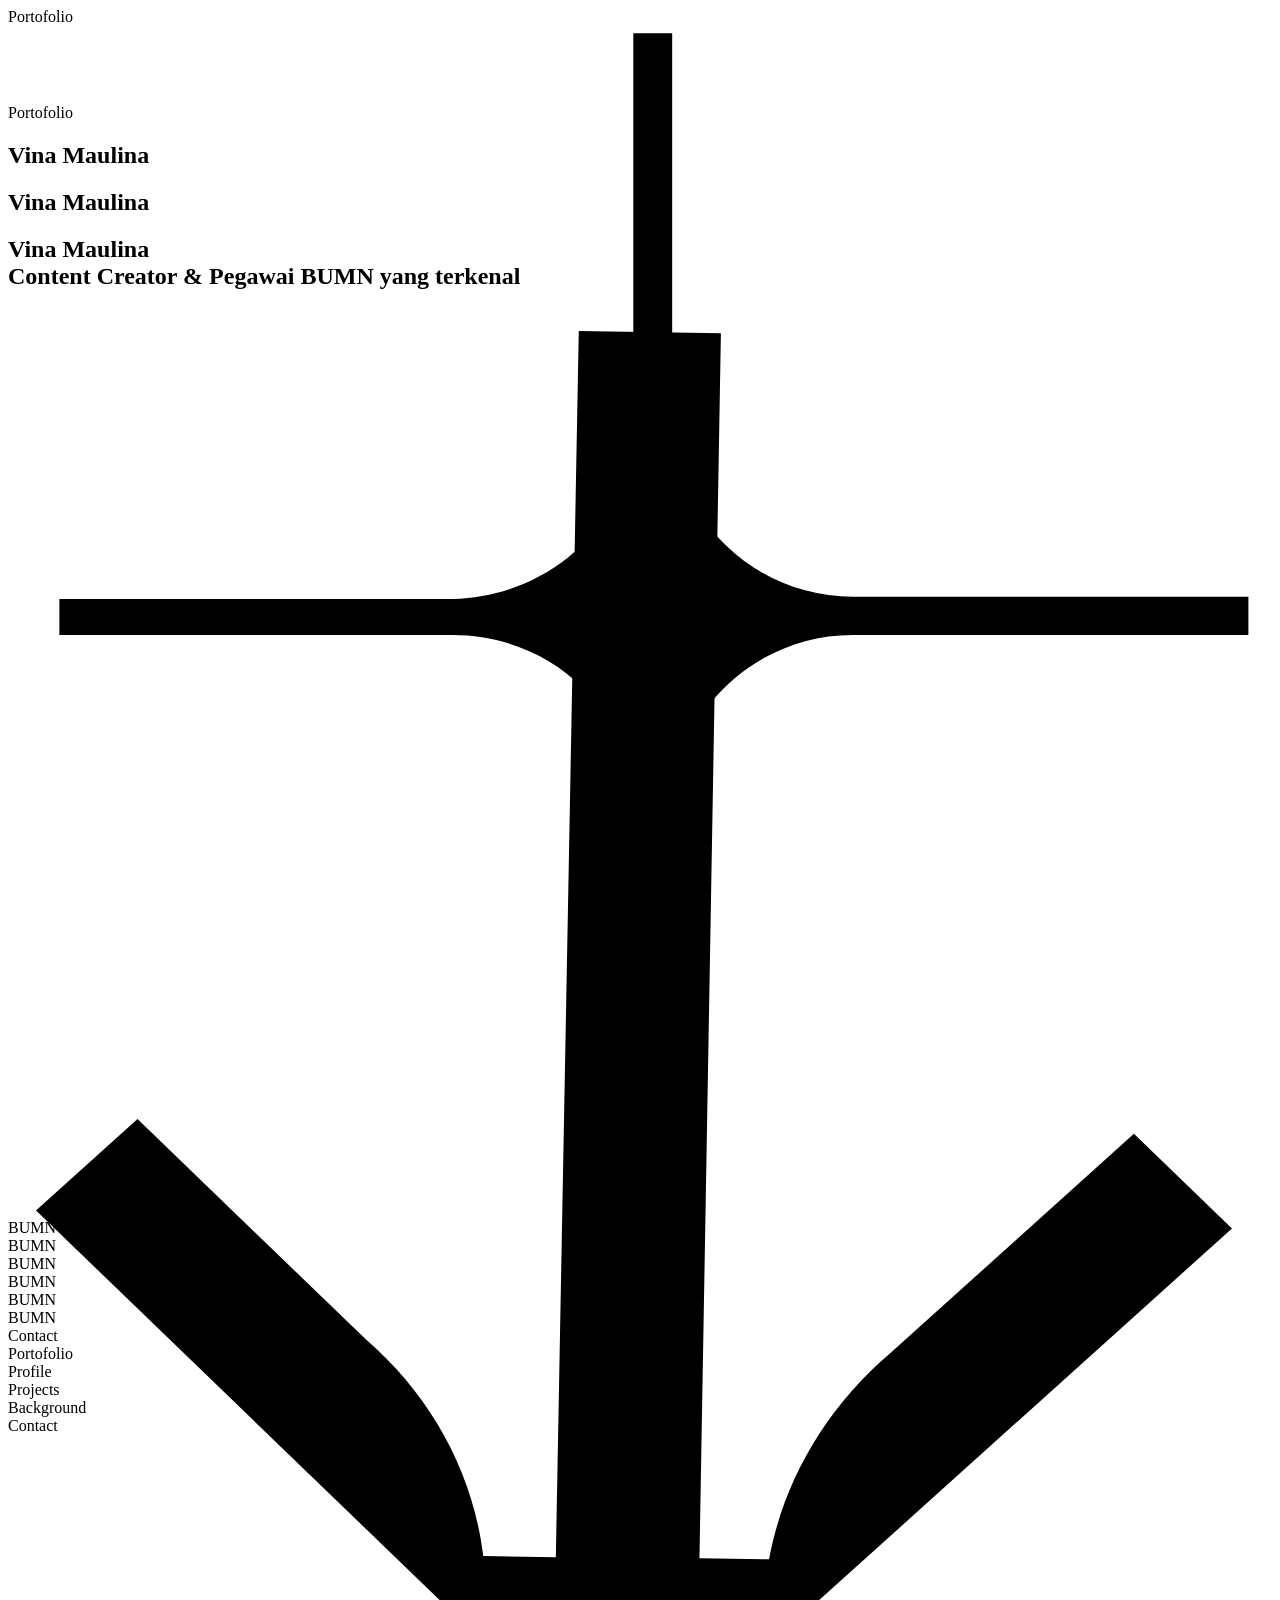
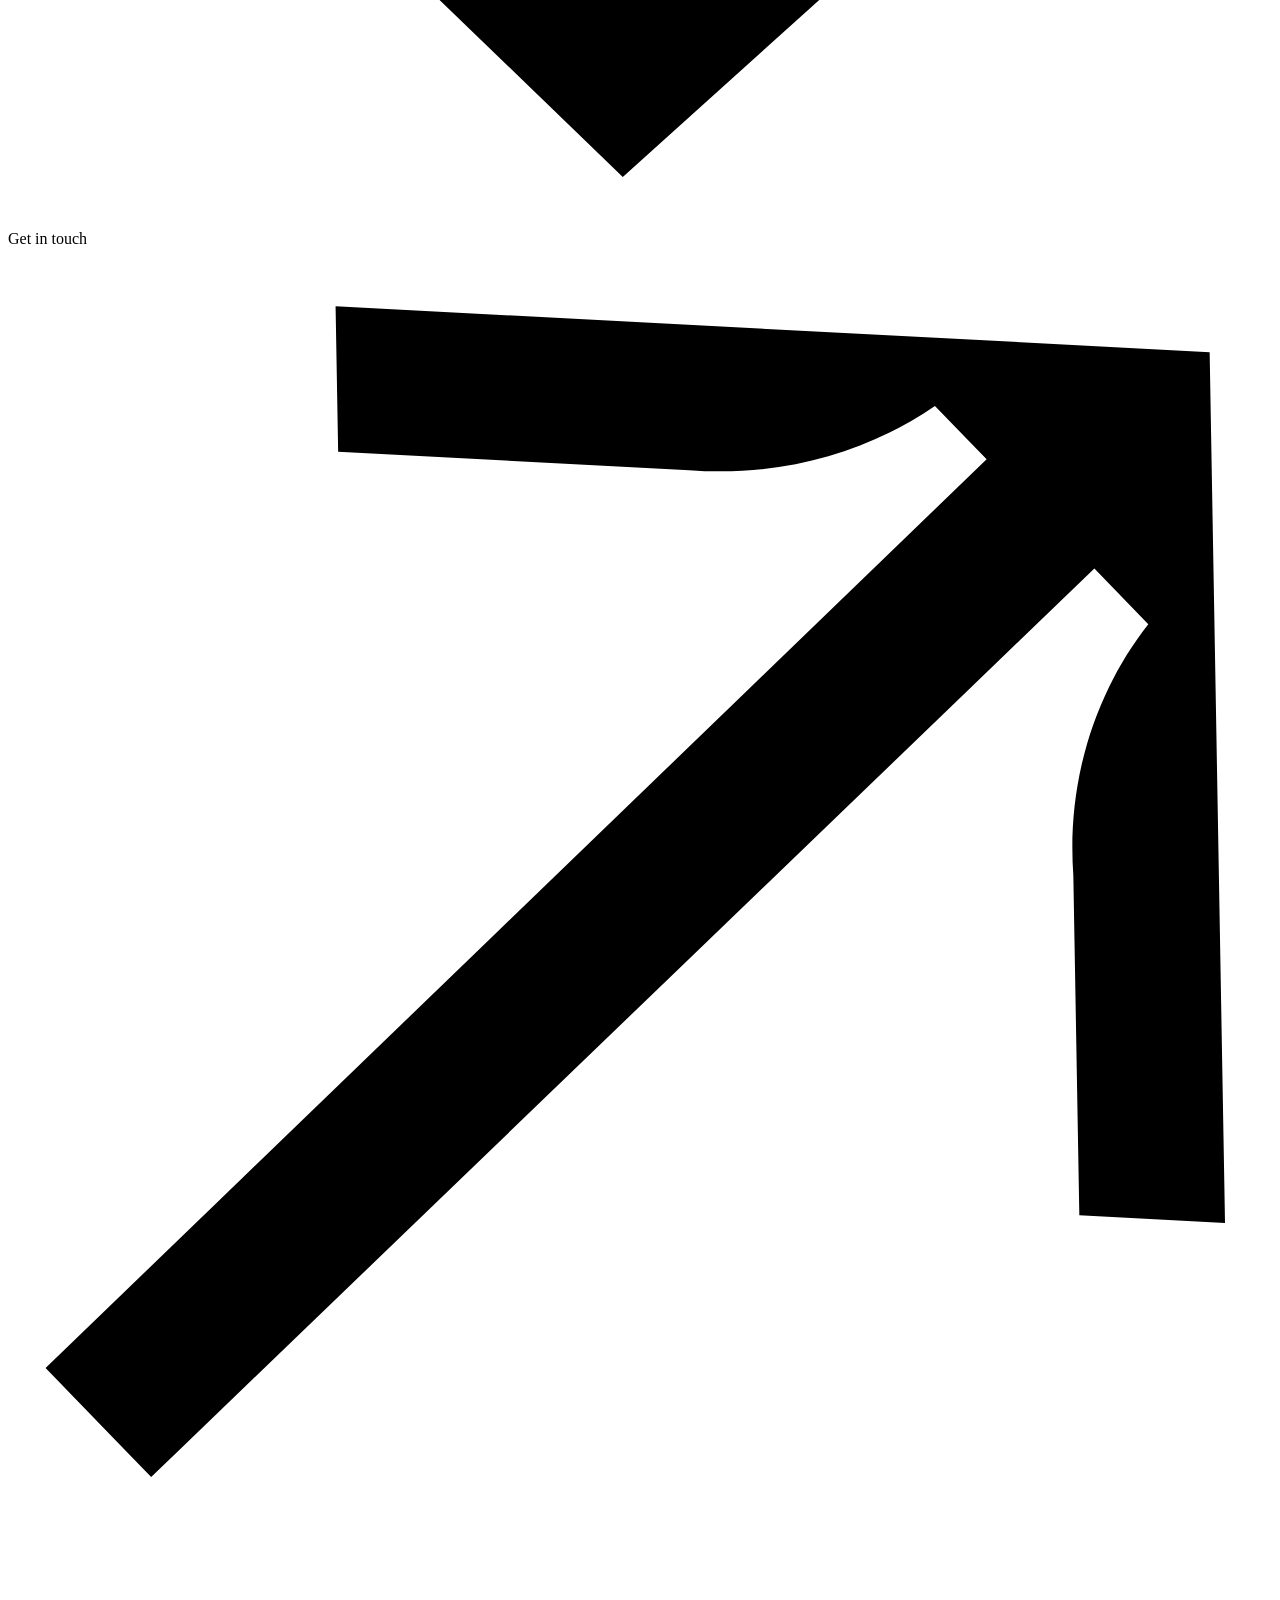
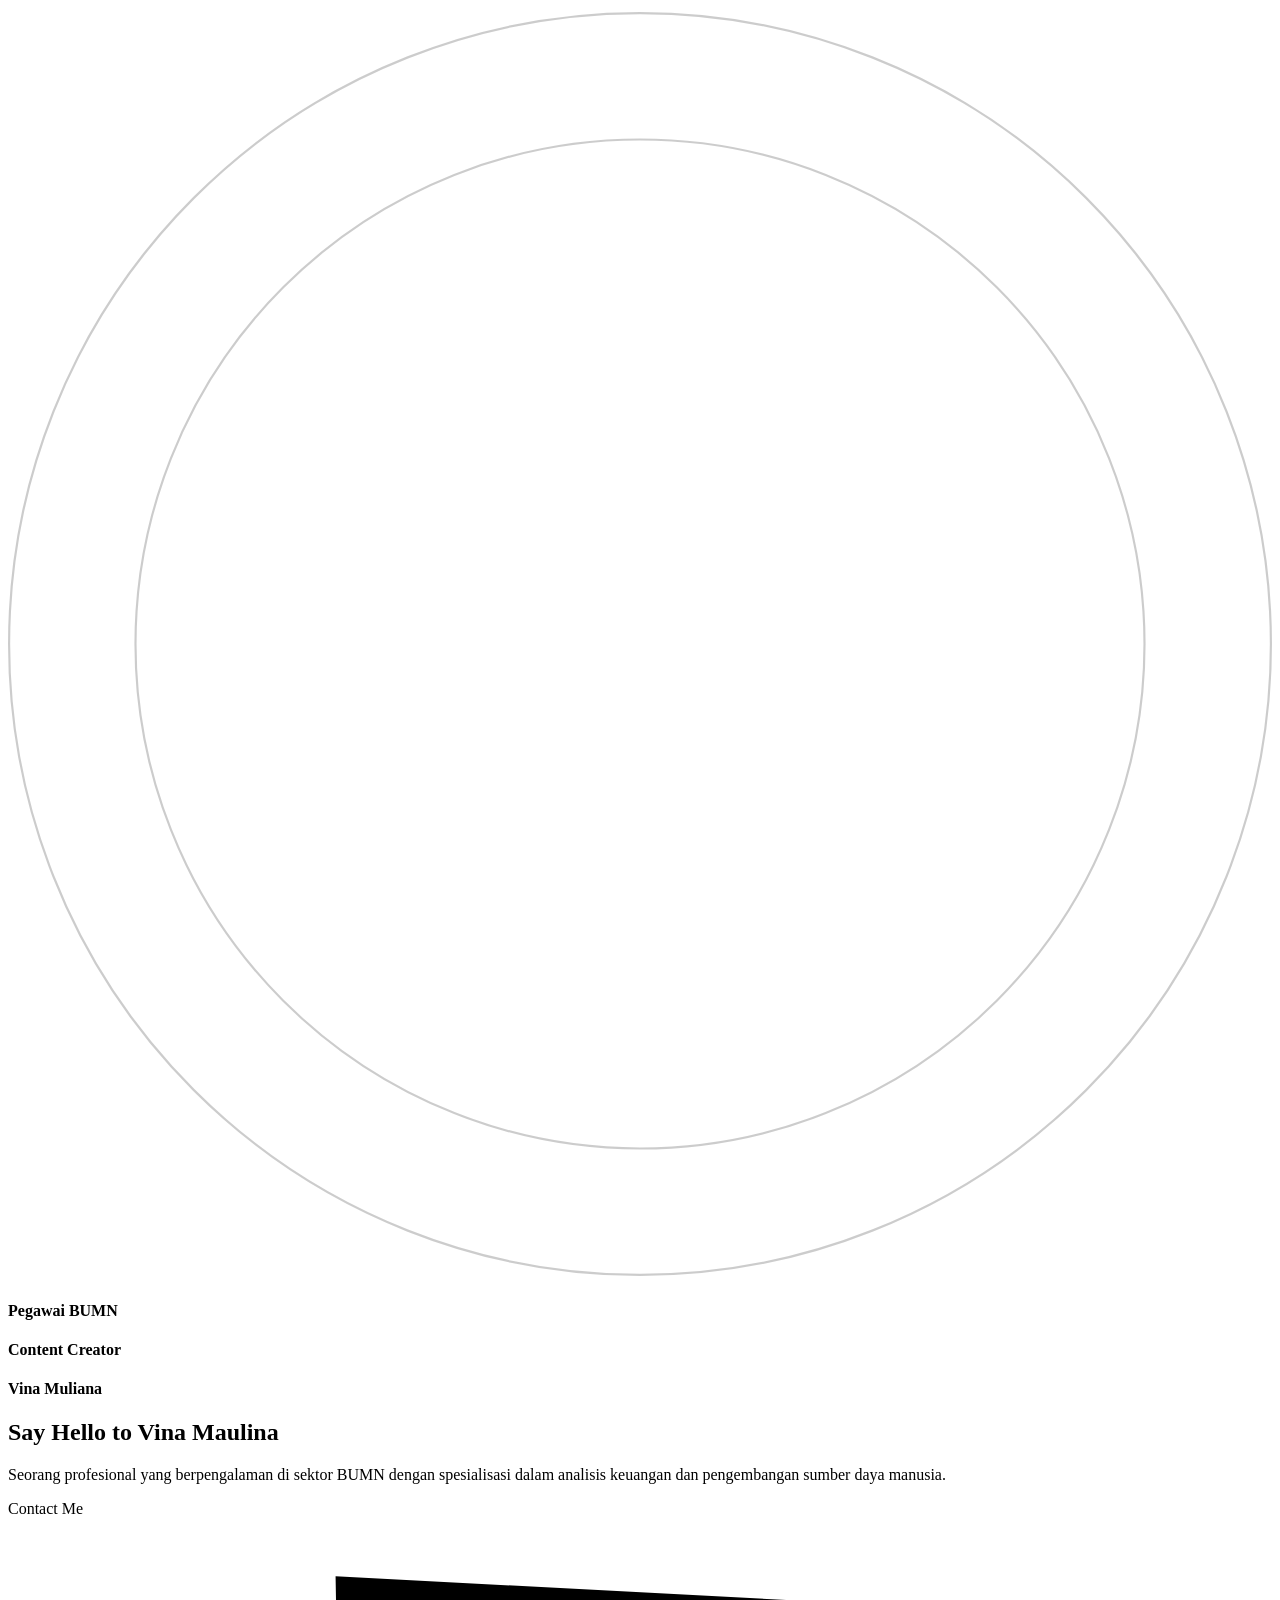
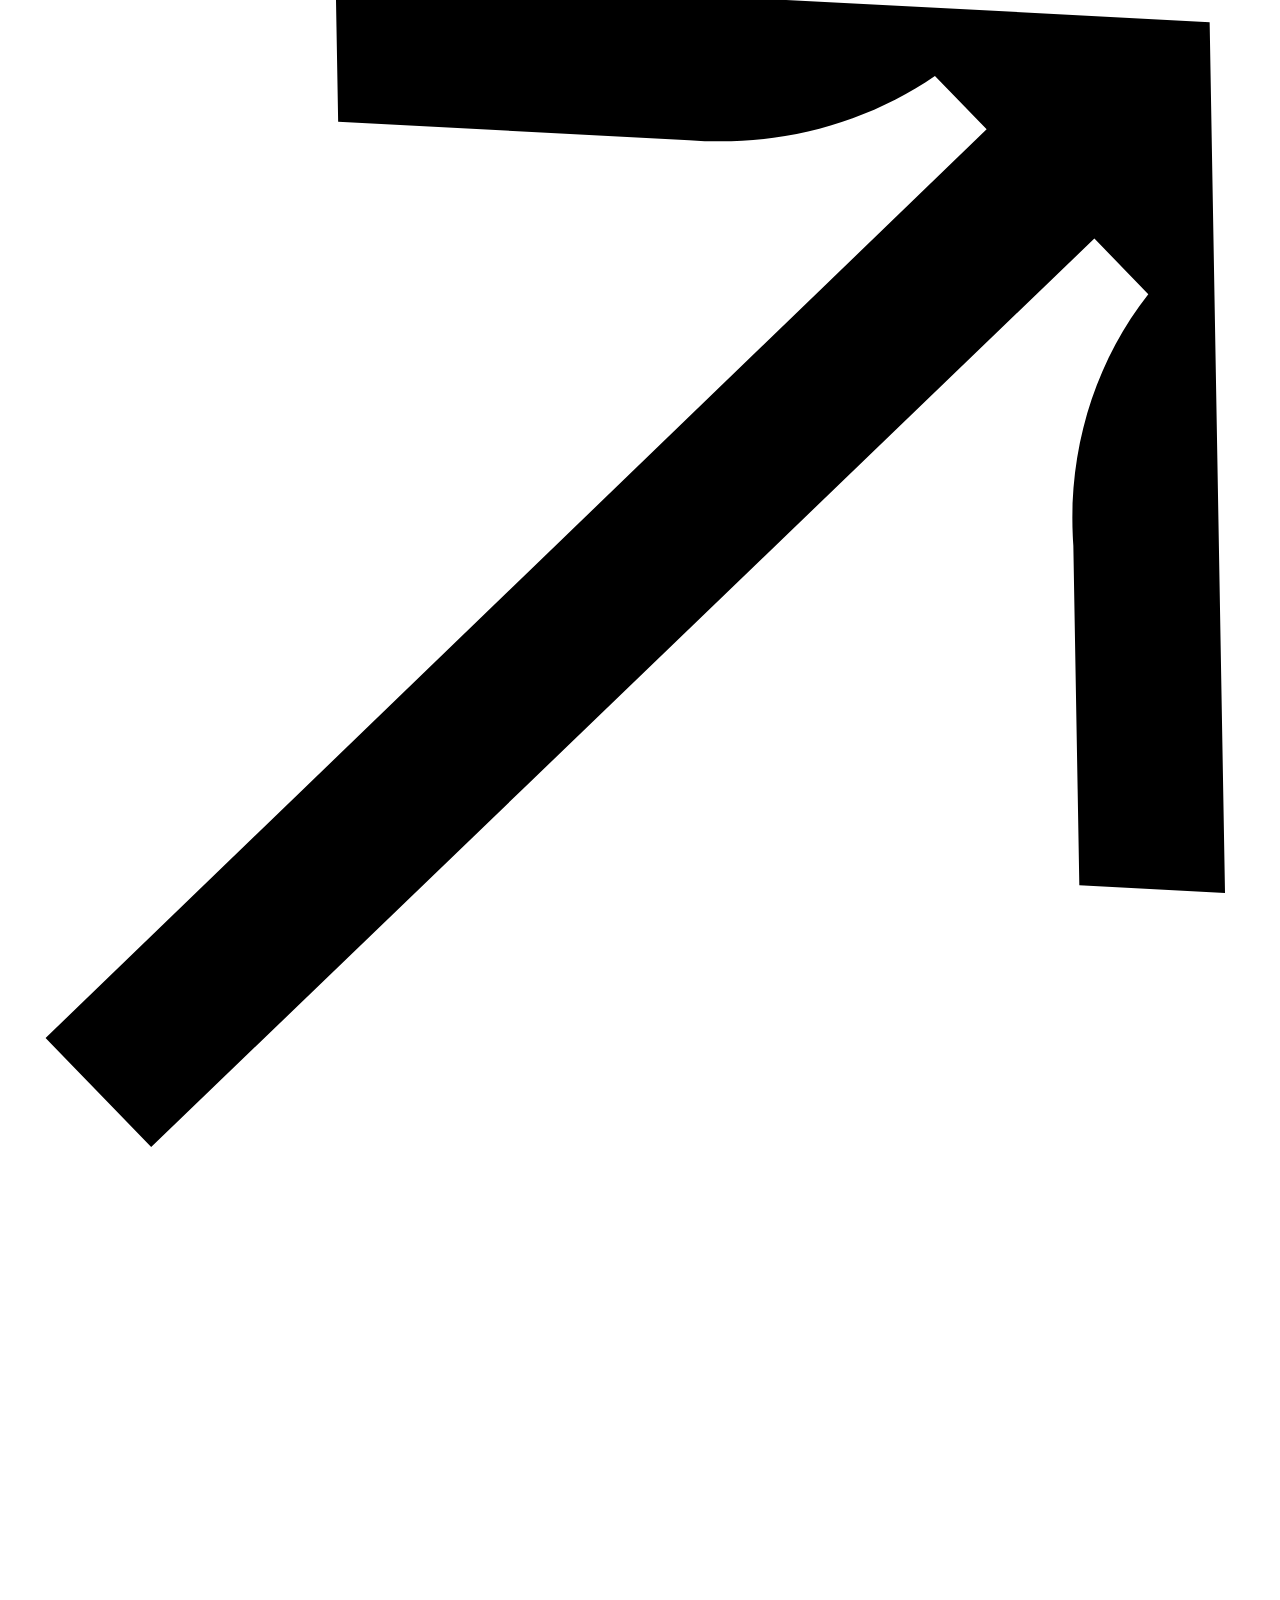
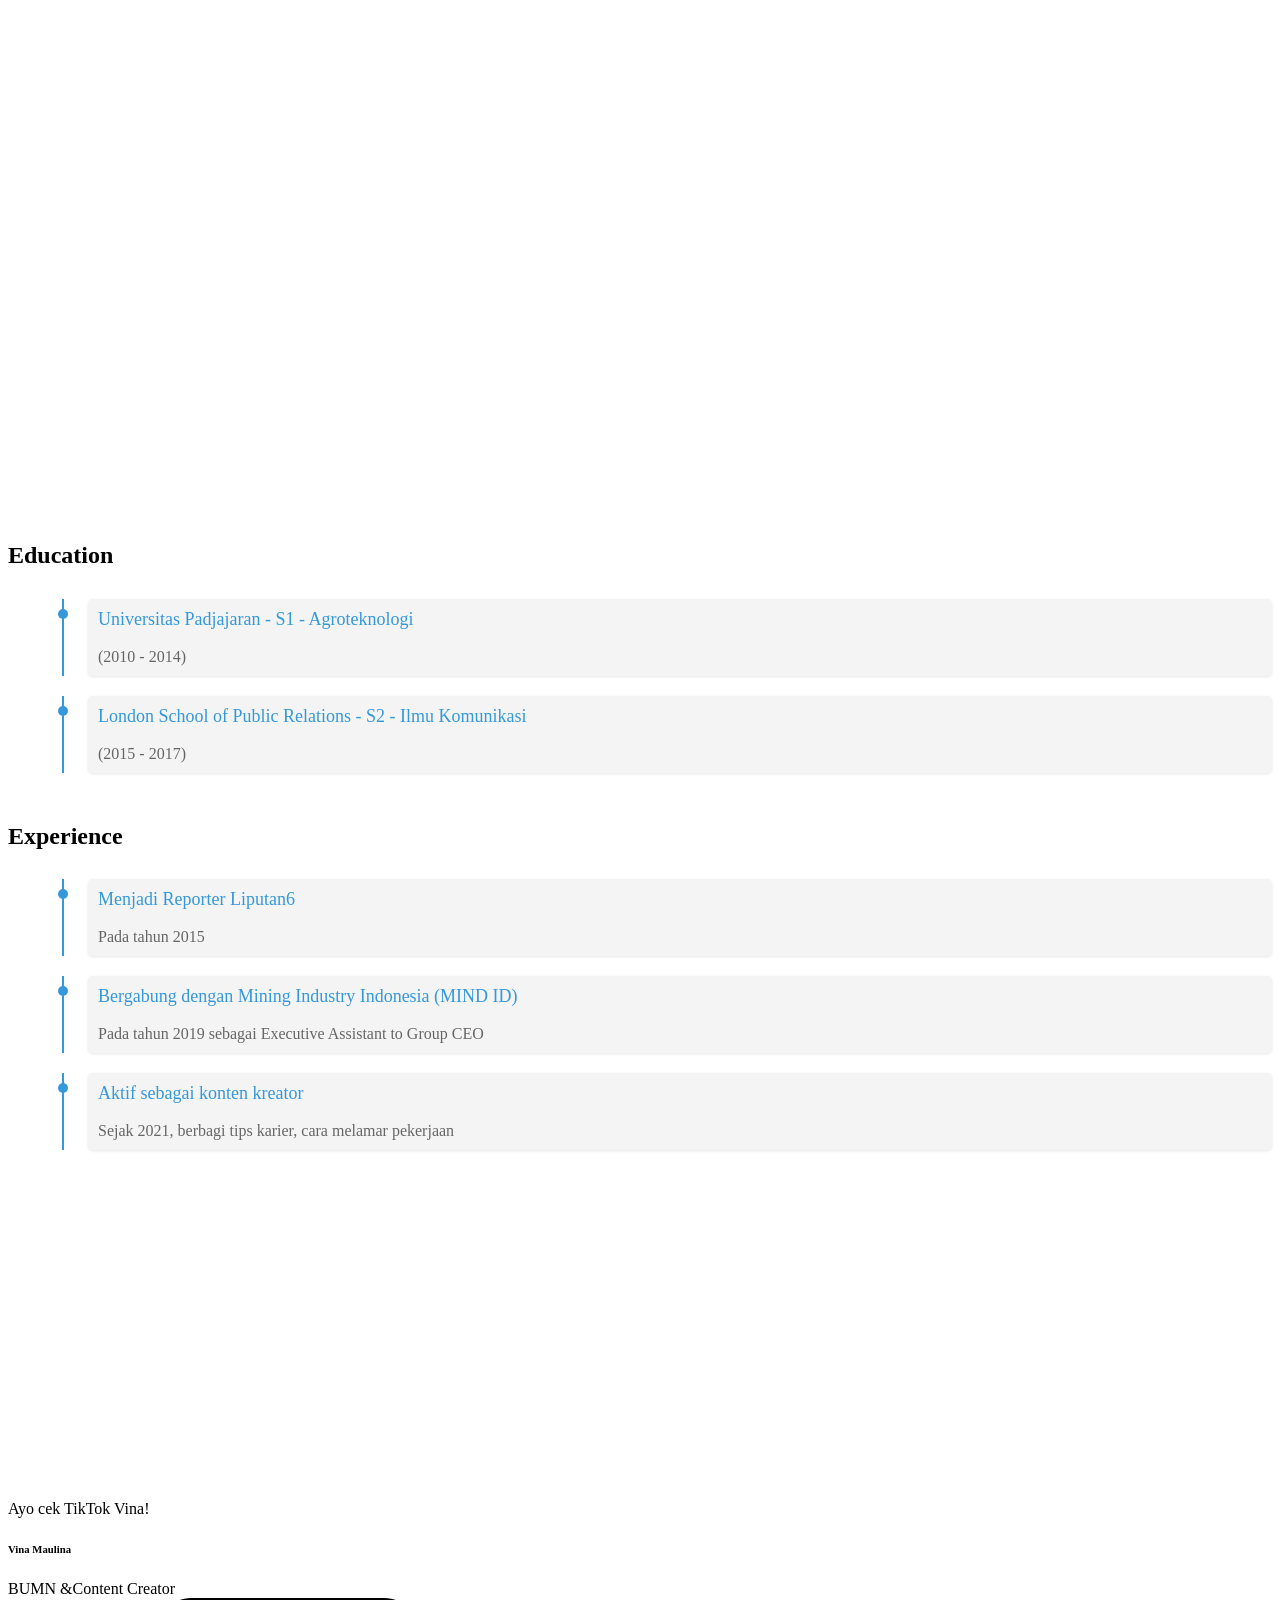
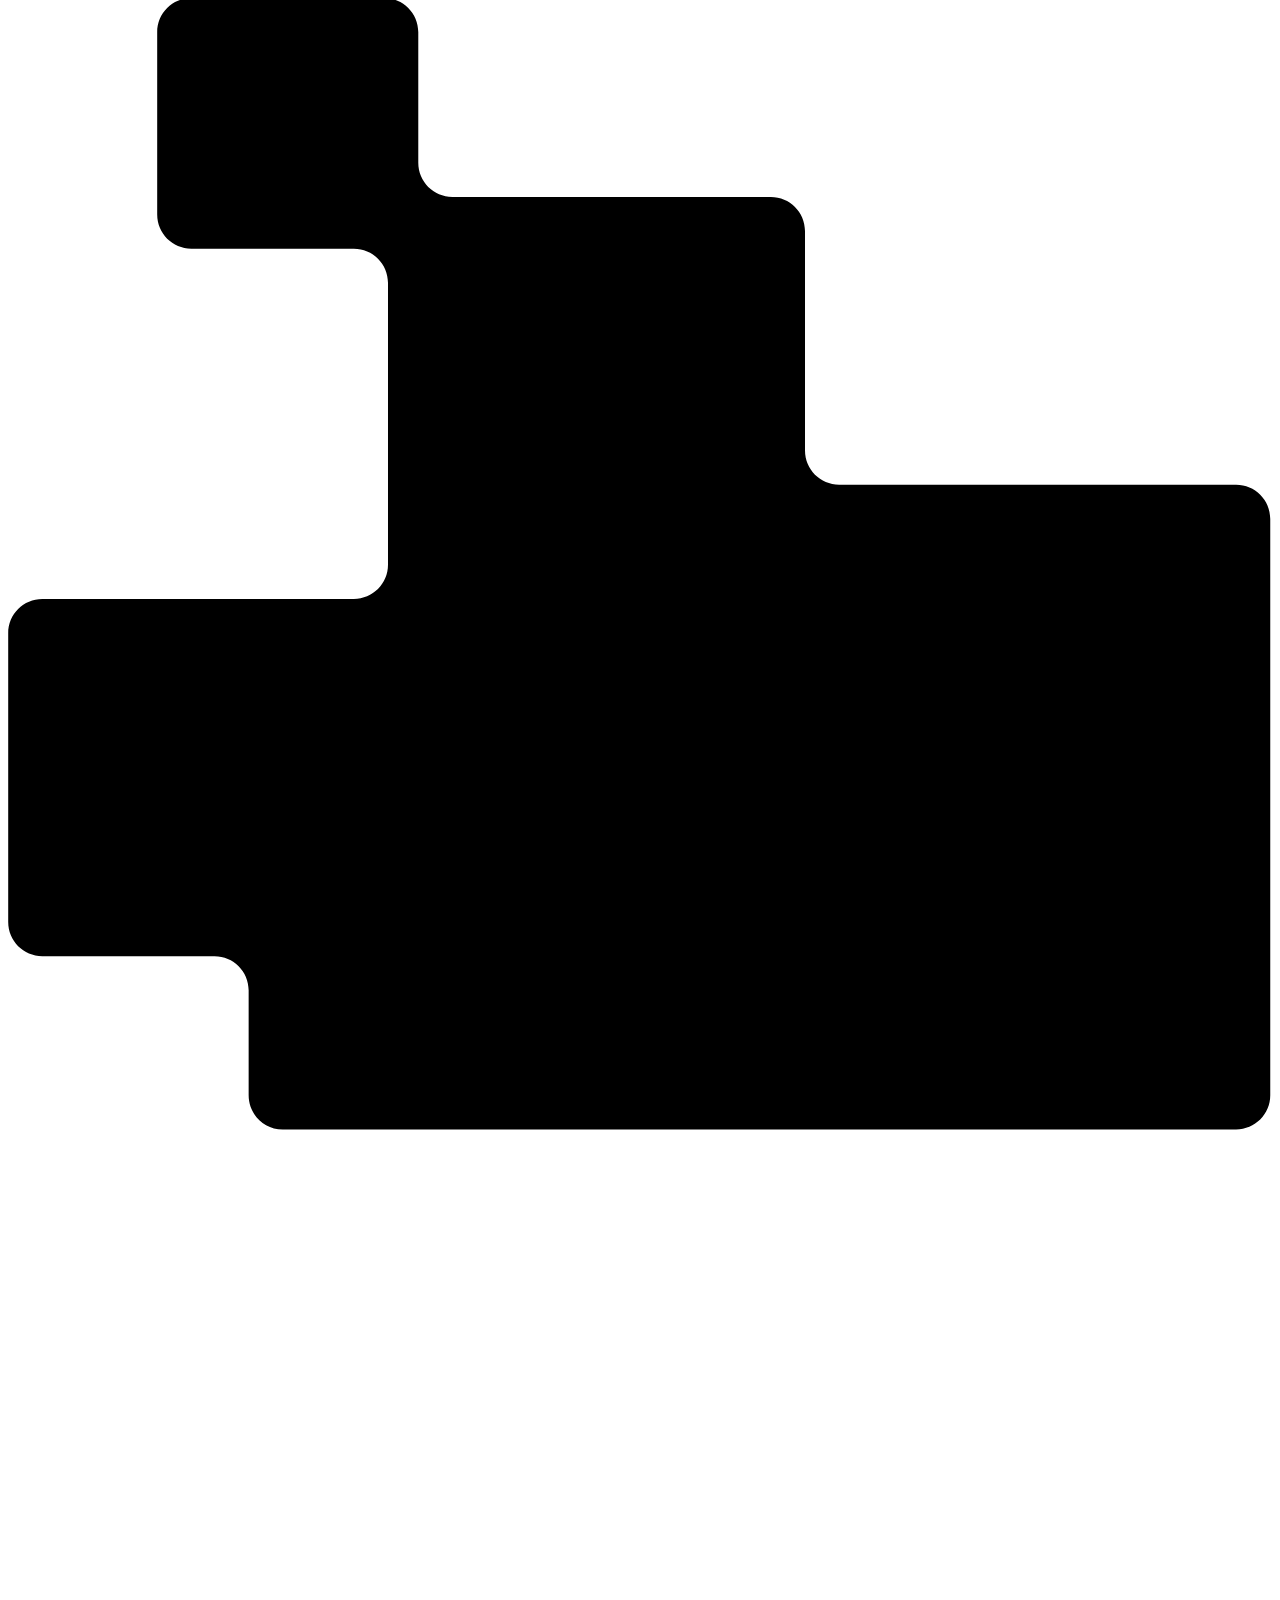
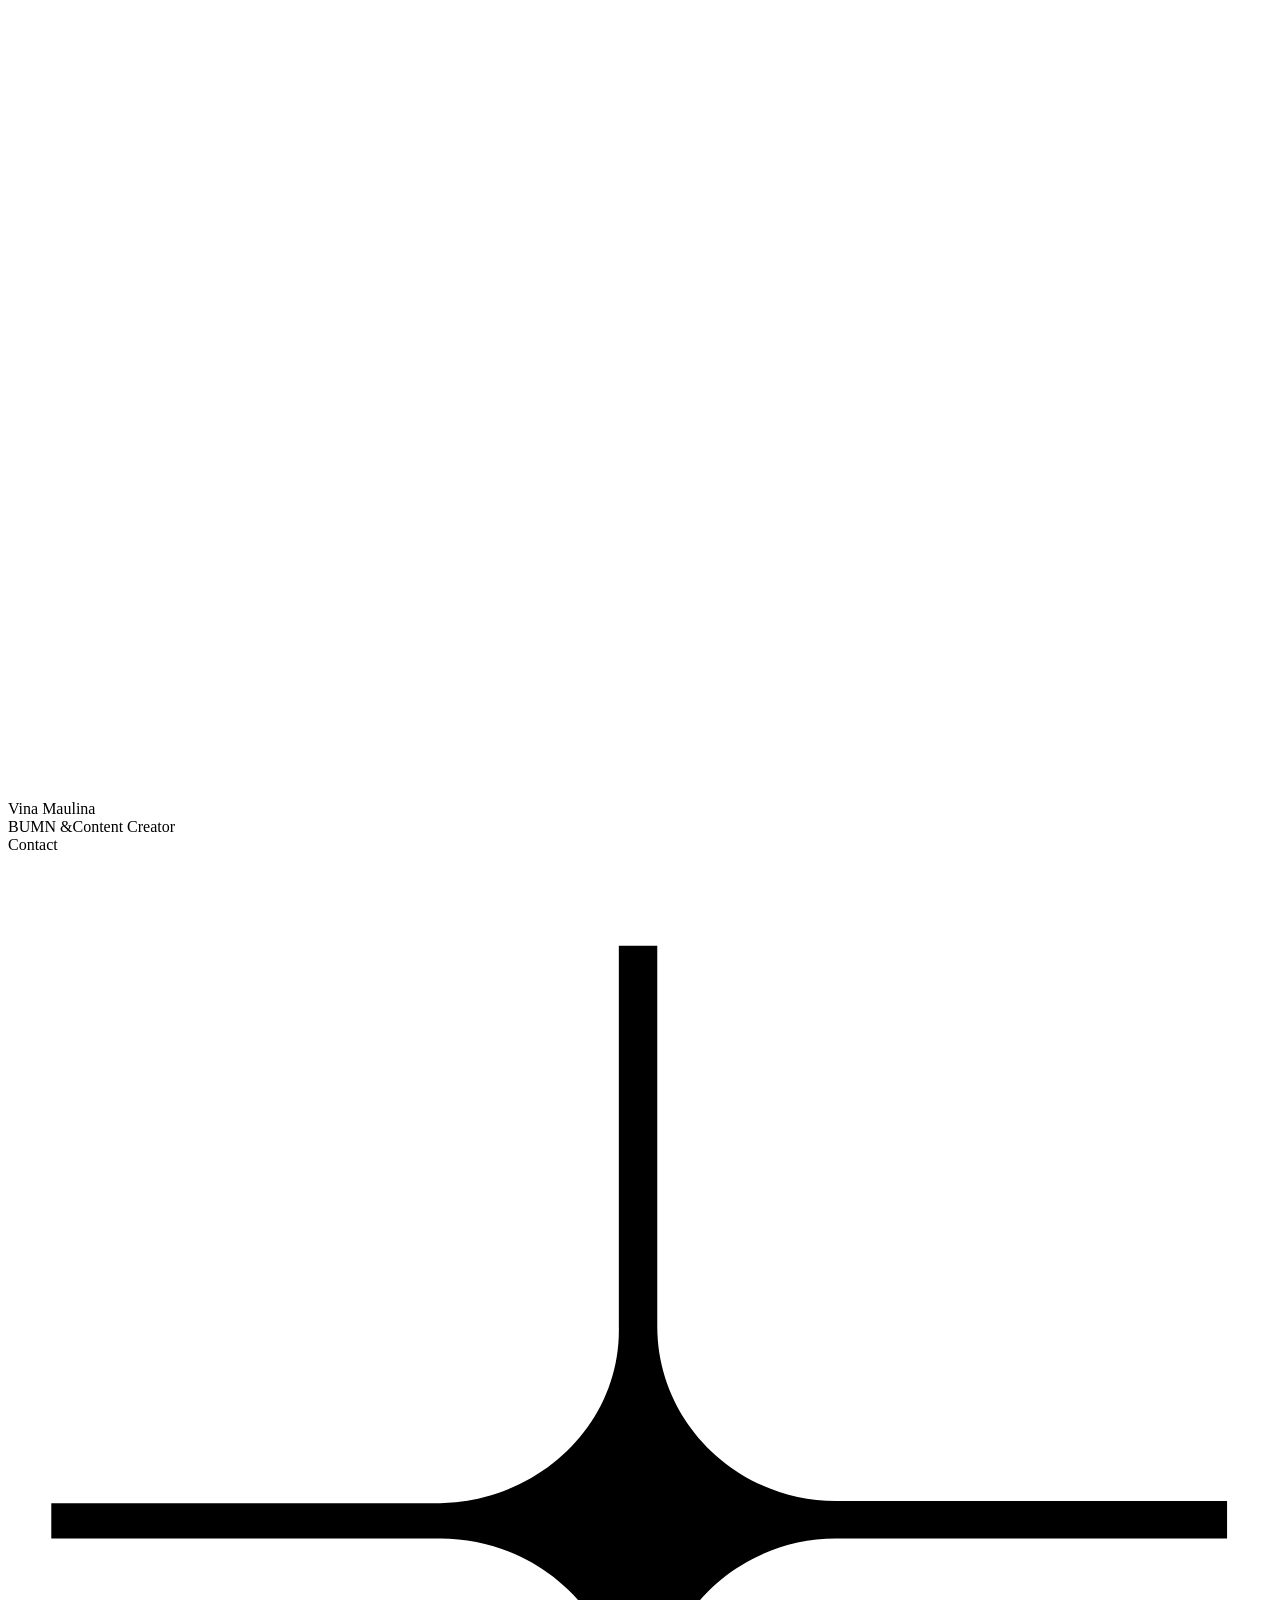
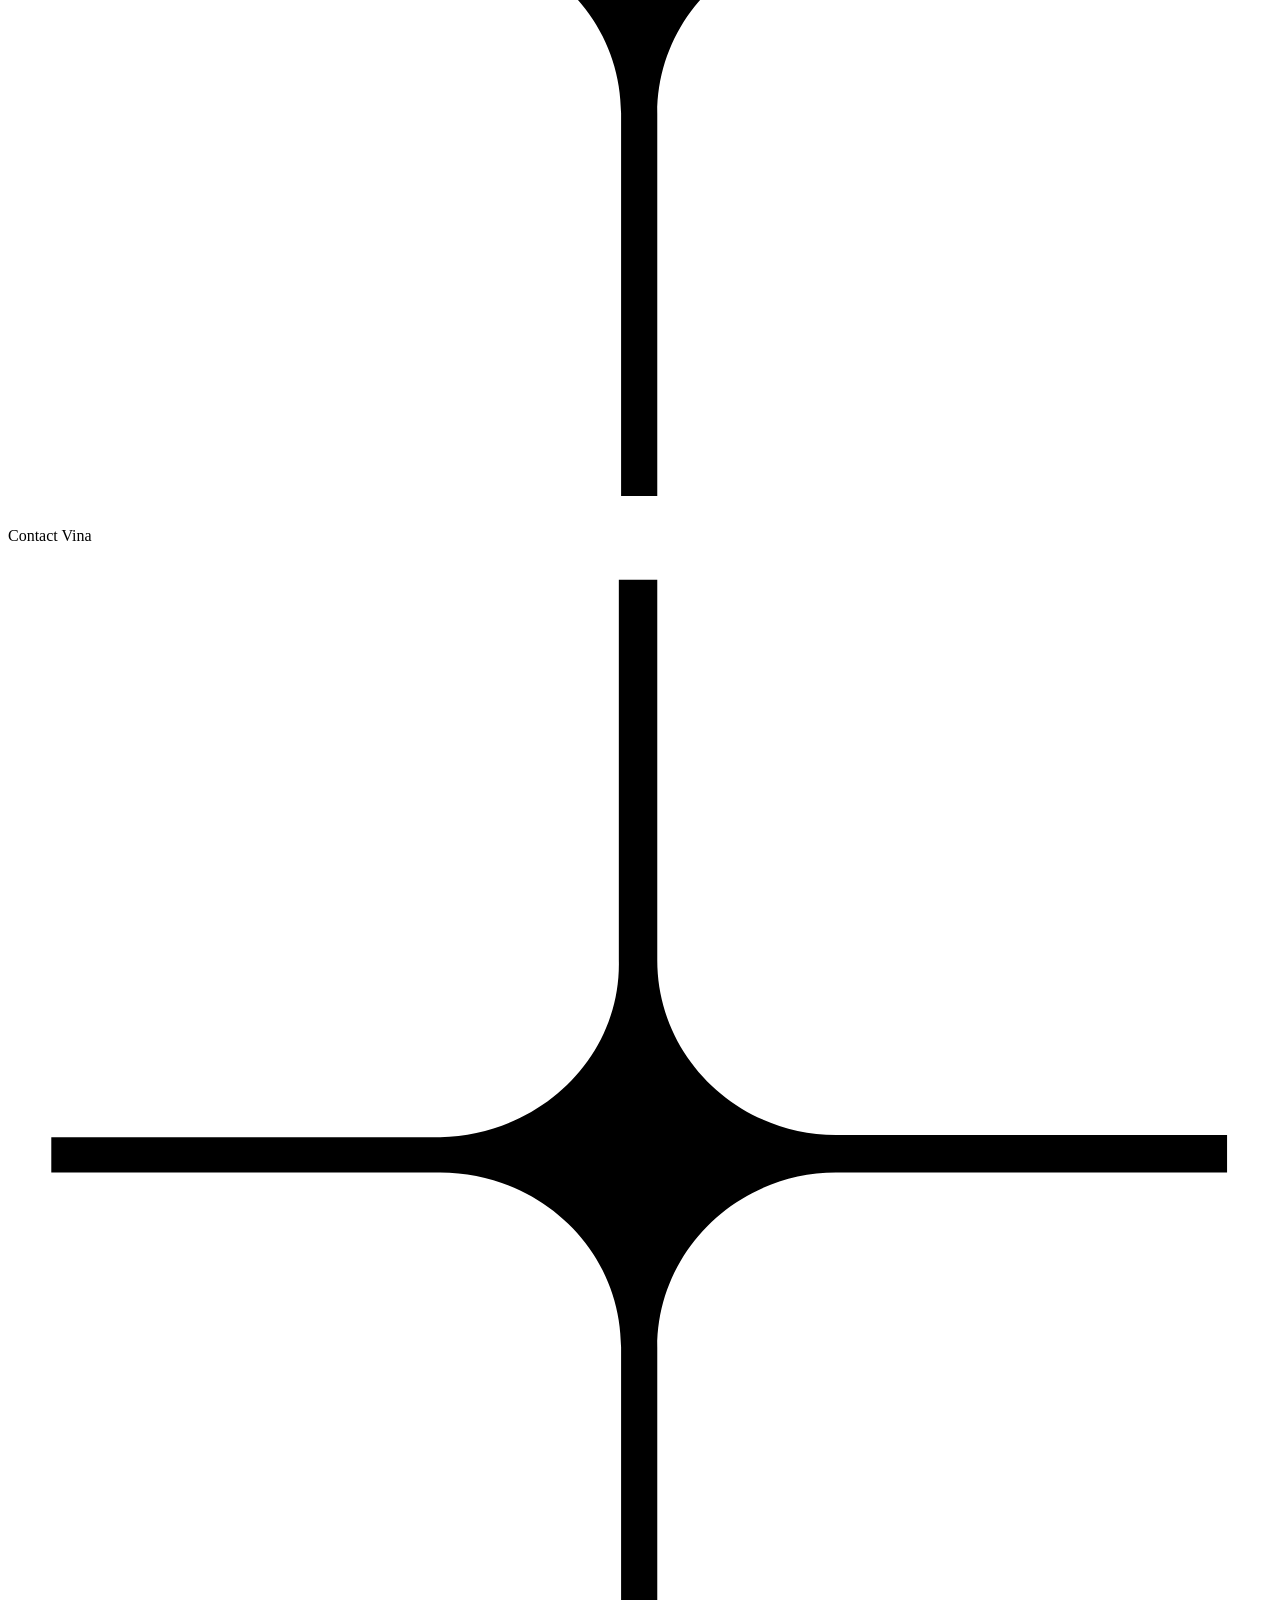
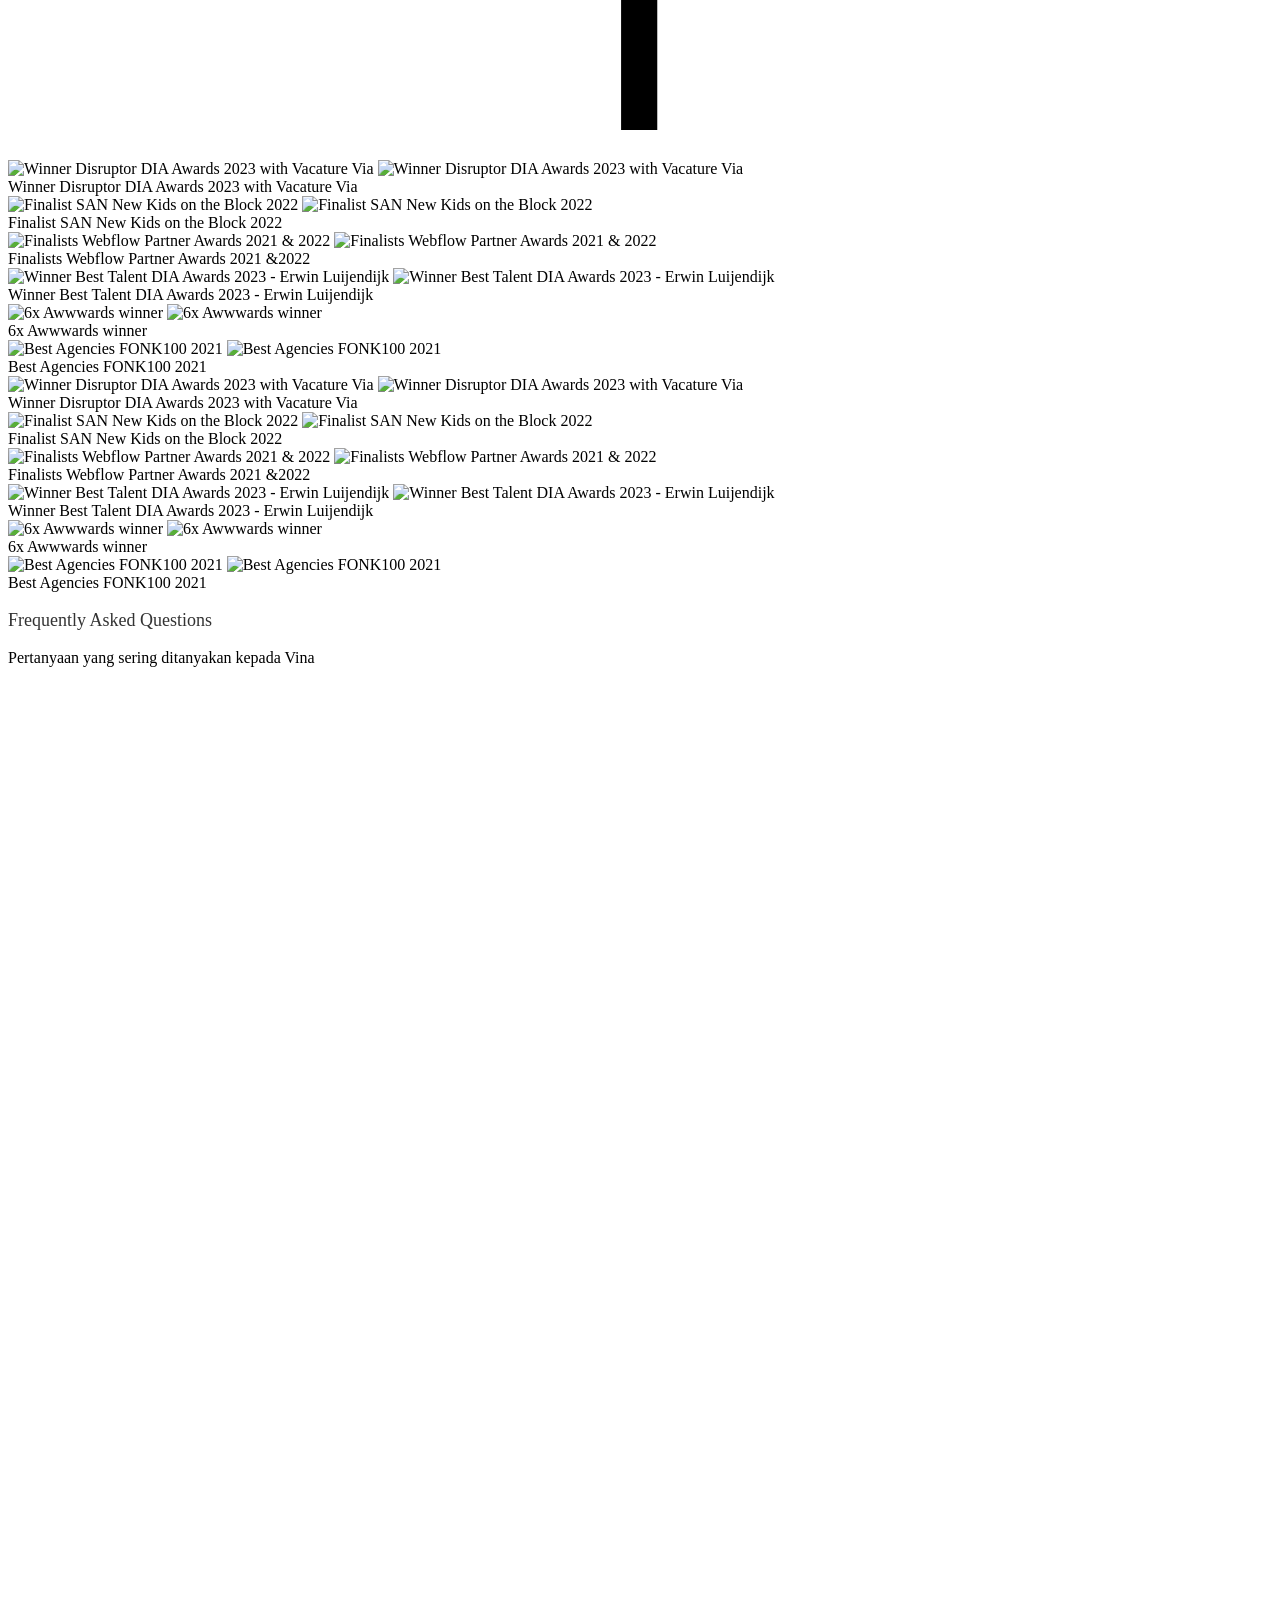
==== commit 38166ba8: "update:html2" ====
--- a/IT FEST.html
+++ b/IT FEST.html
@@ -383,14 +383,30 @@
           display: none !important;
         }
 
-        @media screen and (max-width: 991px),
-        @media screen and (max-width: 767px),
-        @media screen and (max-width: 479px) {
+        @media screen and (max-width: 991px) {
+
           .hide,
           .hide-tablet {
             display: none !important;
           }
         }
+
+        @media screen and (max-width: 767px) {
+
+          .hide,
+          .hide-tablet {
+            display: none !important;
+          }
+        }
+
+        @media screen and (max-width: 479px) {
+
+          .hide,
+          .hide-tablet {
+            display: none !important;
+          }
+        }
+
 
         @media screen and (max-width: 767px) {
           .hide-mobile-landscape {
@@ -674,15 +690,6 @@
                       </div>
                       <div class="button-group">
 
-                        <svg height="100%" viewBox="0 0 15 18" fill="none" xmlns="http://www.w3.org/2000/svg">
-                          <path
-                            d="M8.46009 0.277253L8.20565 14.8126L9.03122 14.8258C9.20577 13.8891 9.7077 13.0326 10.4588 12.3896L13.3614 9.77656L14.525 10.8997L7.29573 17.4076L0.332226 10.6856L1.53713 9.60089L4.25203 12.2216C5.02837 12.895 5.52057 13.8051 5.63975 14.7874L6.50104 14.8014L6.77329 0.25L8.46009 0.277253Z"
-                            fill="currentColor"></path>
-                        </svg>
-                      </div>
-                    </div>
-                    <div class="button-icon_hover background-white">
-                      <div class="icon-1x1-small is-arrow w-embed">
                         <svg height="100%" viewBox="0 0 15 18" fill="none" xmlns="http://www.w3.org/2000/svg">
                           <path
                             d="M8.46009 0.277253L8.20565 14.8126L9.03122 14.8258C9.20577 13.8891 9.7077 13.0326 10.4588 12.3896L13.3614 9.77656L14.525 10.8997L7.29573 17.4076L0.332226 10.6856L1.53713 9.60089L4.25203 12.2216C5.02837 12.895 5.52057 13.8051 5.63975 14.7874L6.50104 14.8014L6.77329 0.25L8.46009 0.277253Z"
@@ -968,14 +975,14 @@
                     opacity: 0;
                   " class="features_top">
               <div class="features_image-wrapper">
-                <img
-                  src="https://cdn.prod.website-files.com/663249e88f740b1eb4ae9a5a/66338a1296e79e2af305e55c_img3.webp"
-                  loading="lazy" sizes="(max-width: 479px) 80vw, (max-width: 991px) 63vw, 45vw" srcset="
-                        https://assets-global.website-files.com/663249e88f740b1eb4ae9a5a/66338a1296e79e2af305e55c_img3-p-500.webp   500w,
-                        https://assets-global.website-files.com/663249e88f740b1eb4ae9a5a/66338a1296e79e2af305e55c_img3-p-800.webp   800w,
-                        https://assets-global.website-files.com/663249e88f740b1eb4ae9a5a/66338a1296e79e2af305e55c_img3-p-1080.webp 1080w,
-                        https://assets-global.website-files.com/663249e88f740b1eb4ae9a5a/66338a1296e79e2af305e55c_img3.webp        1154w
-                      " alt="UI Elements, time management app." class="features_image" />
+                <img src="https://mylife.id/wp-content/uploads/2023/01/vina-muliana.jpg" loading="lazy"
+                  sizes="(max-width: 479px) 80vw, (max-width: 991px) 63vw, 45vw" srcset="
+    https://mylife.id/wp-content/uploads/2023/01/vina-muliana.jpg 500w,
+    https://mylife.id/wp-content/uploads/2023/01/vina-muliana.jpg 800w,
+    https://mylife.id/wp-content/uploads/2023/01/vina-muliana.jpg 1080w,
+    https://mylife.id/wp-content/uploads/2023/01/vina-muliana.jpg 1154w
+  " alt="Vina Muliana" class="features_image" />
+
               </div>
               <div id="w-node-a9ba5952-76d7-bbf4-1198-efd90cc6c95c-b4ae9aaf" class="features_content">
                 <h3 class="heading-style-h4">Konten Review CV Penonton</h3>
@@ -1014,7 +1021,8 @@
             </div>
           </div>
           <div class="button-group align-center">
-            <a href="https://www.tiktok.com/@vmuliana/video/7241541423915339014?q=konten%20vina%20muliana%20review%20cv&t=1727680221640" class="button is-secondary w-button">Ayo cek TikTok Vina!</a>
+            <a href="https://www.tiktok.com/@vmuliana/video/7241541423915339014?q=konten%20vina%20muliana%20review%20cv&t=1727680221640"
+              class="button is-secondary w-button">Ayo cek TikTok Vina!</a>
           </div>
         </div>
       </div>
@@ -1506,7 +1514,7 @@
             </div>
             <div class="error-message w-form-fail">
               <div class="error-text">
-                Oops! Something went wrong while submitting the form.
+                Oops! Something went wrong while submitting the formw
               </div>
             </div>
           </div>
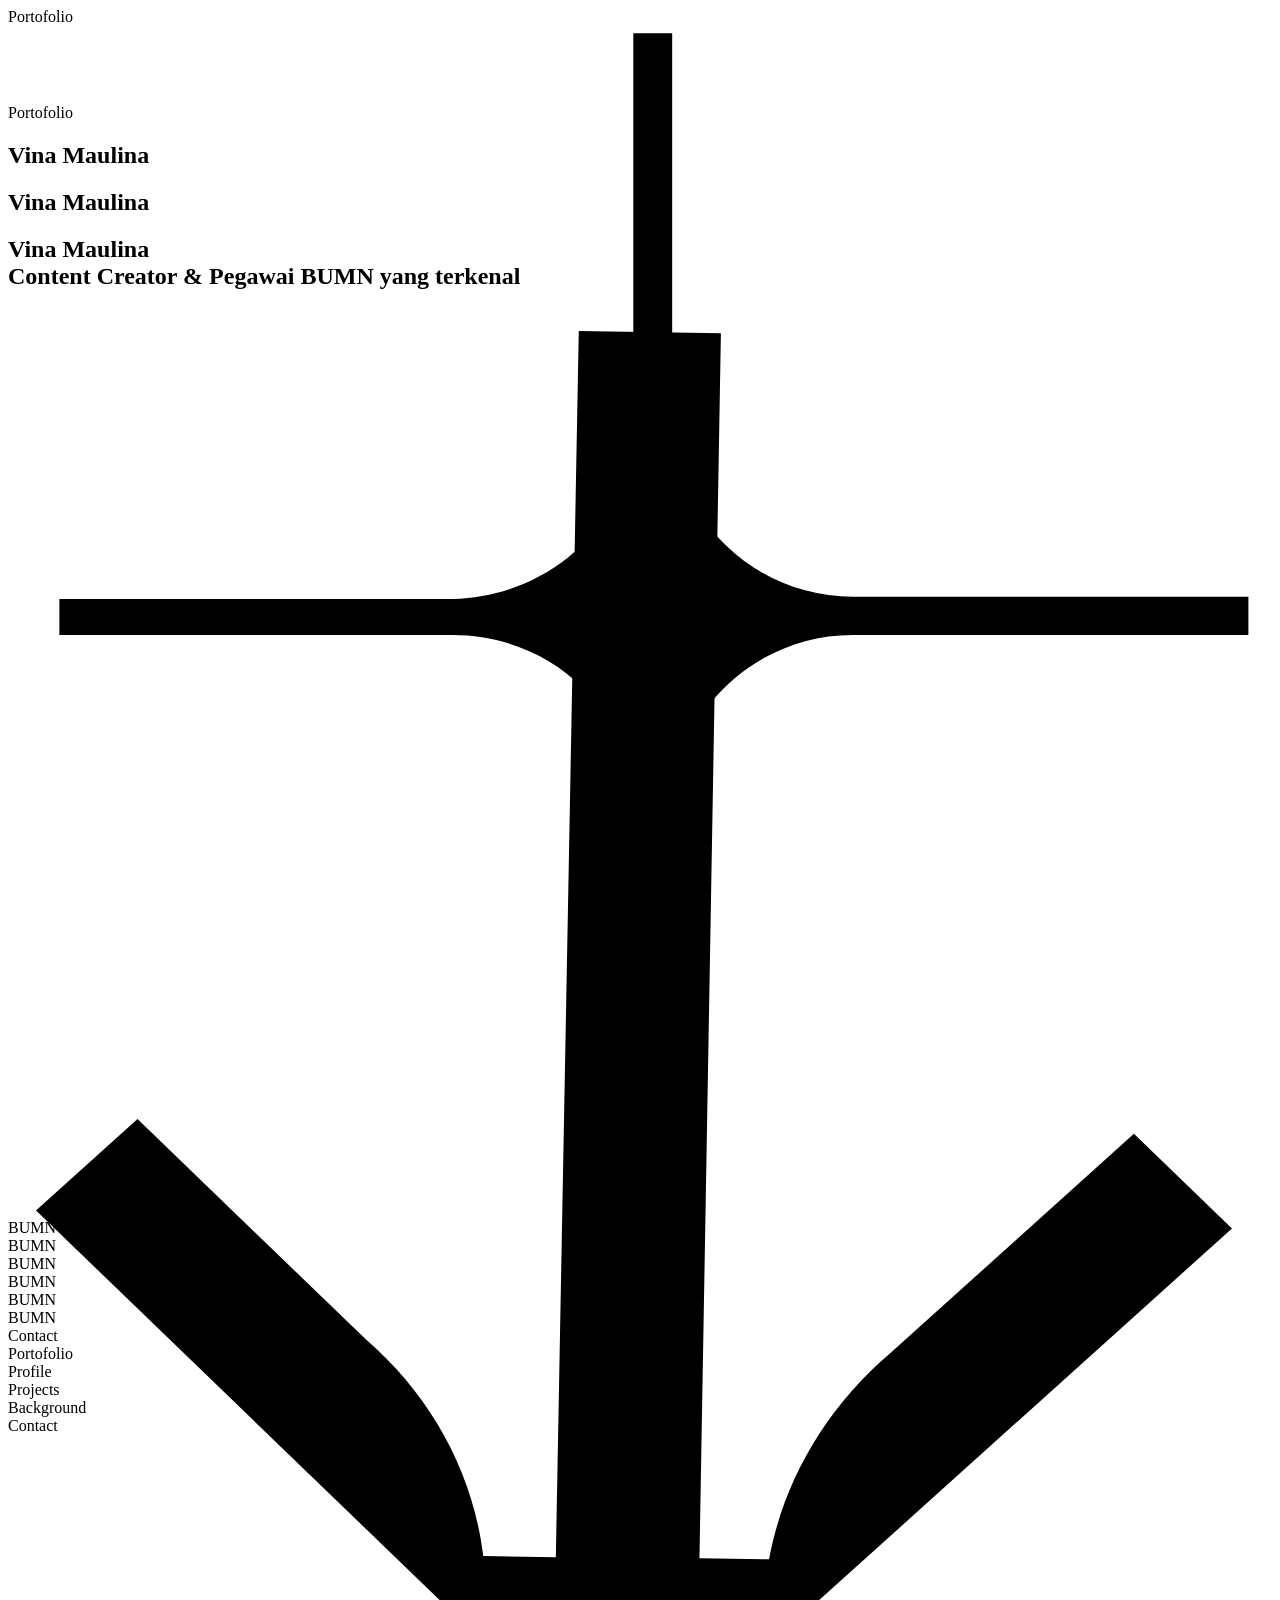
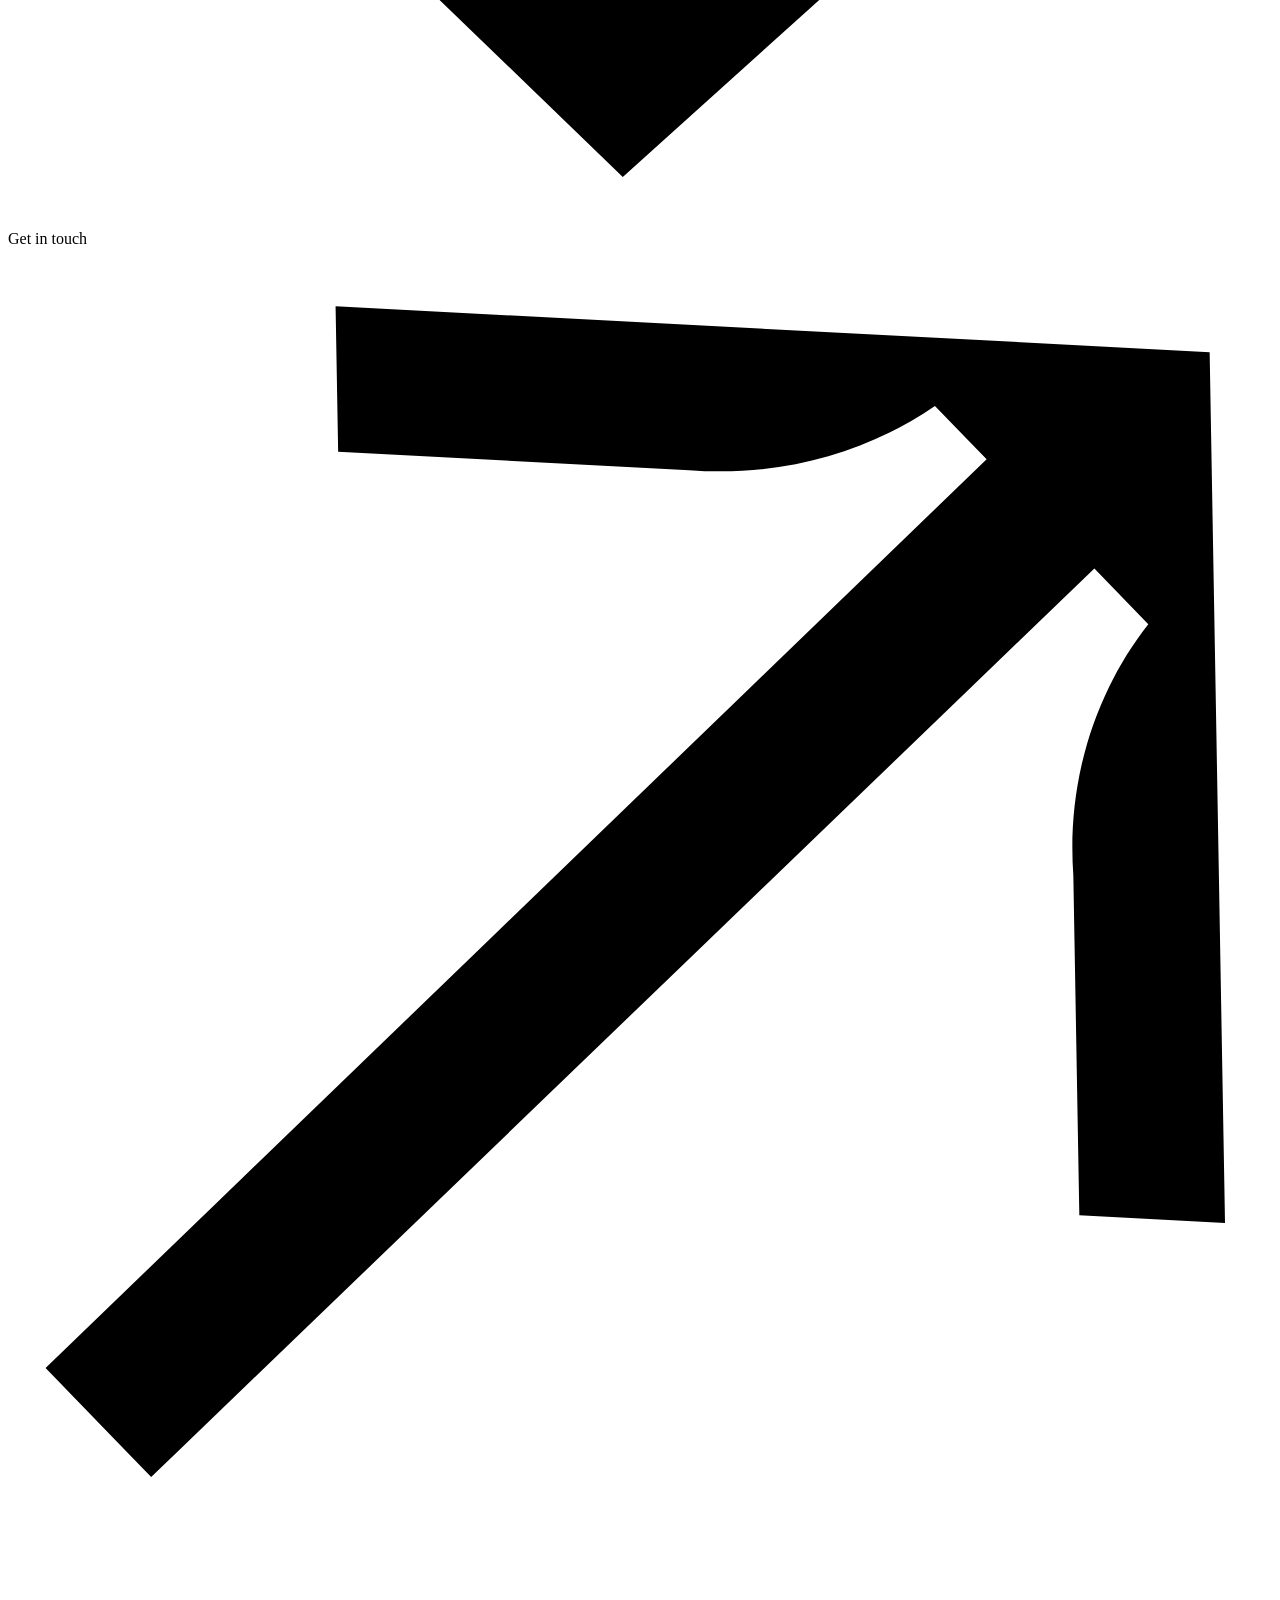
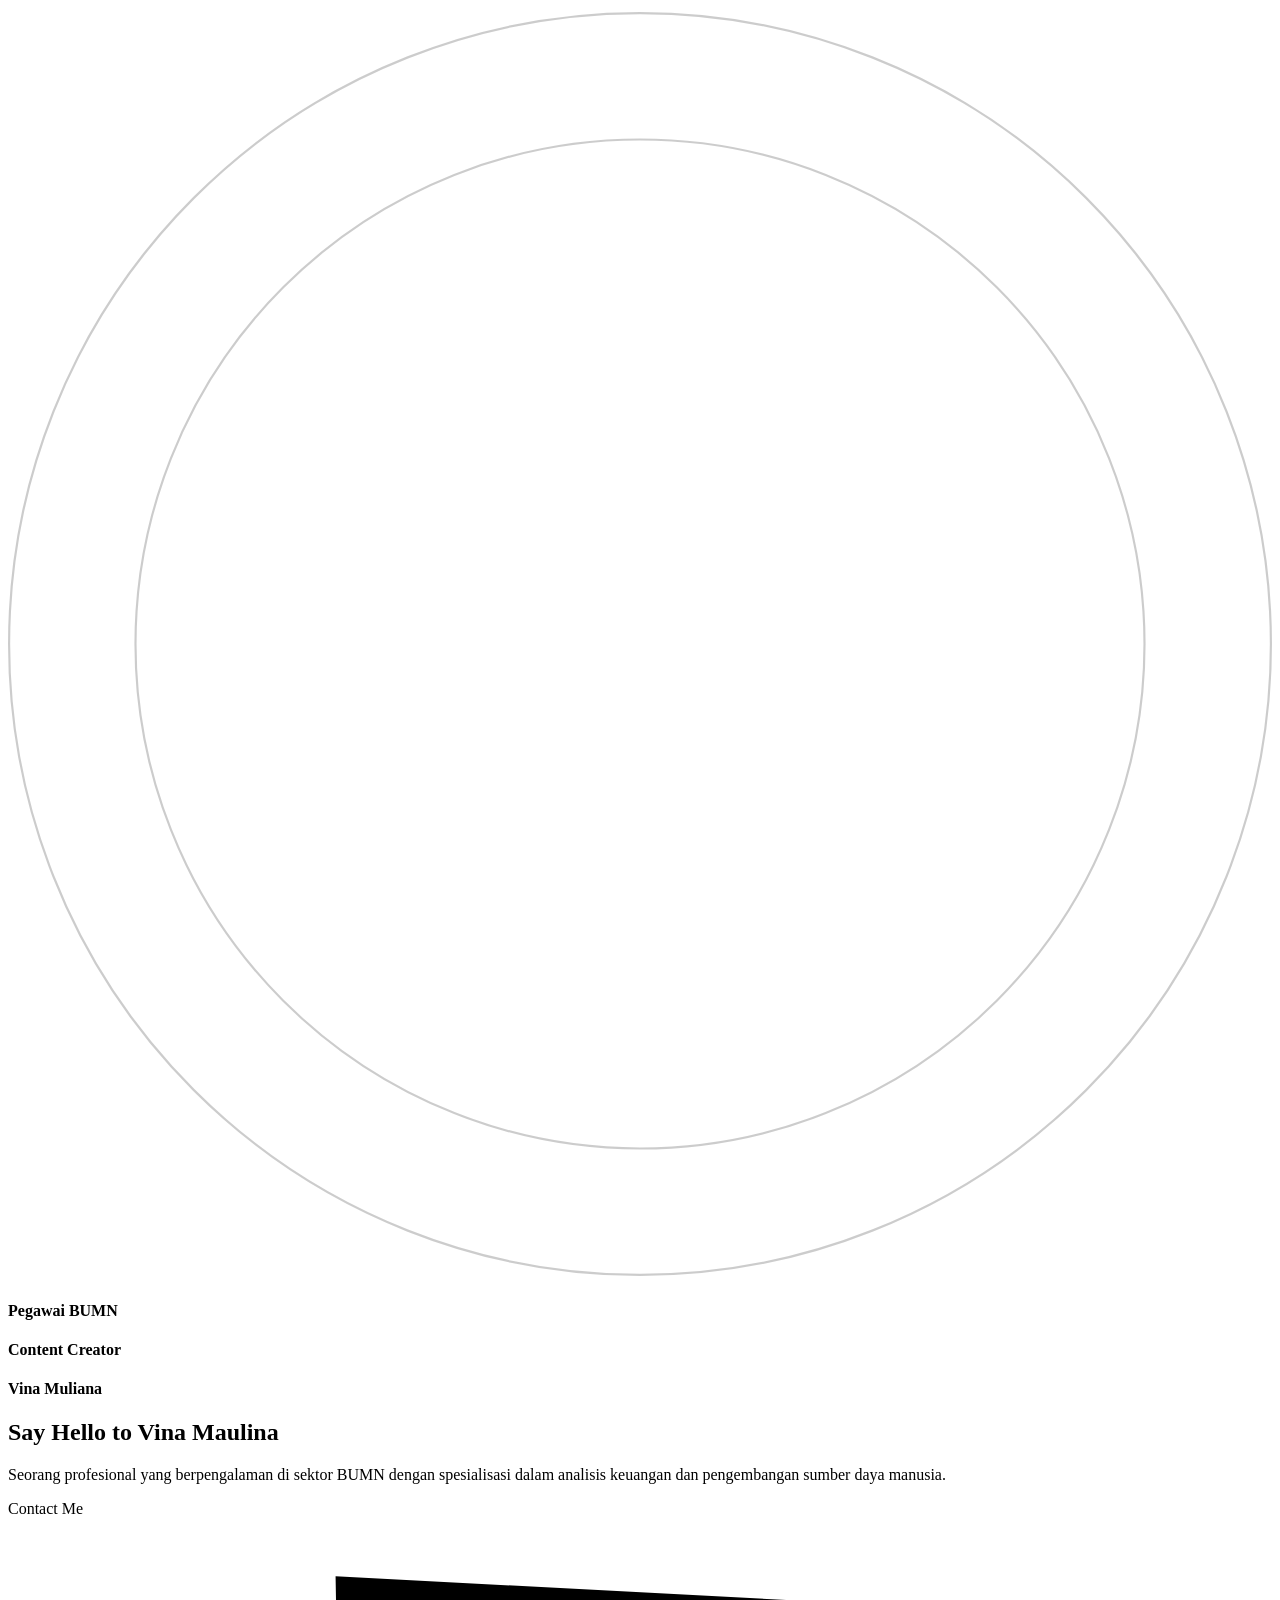
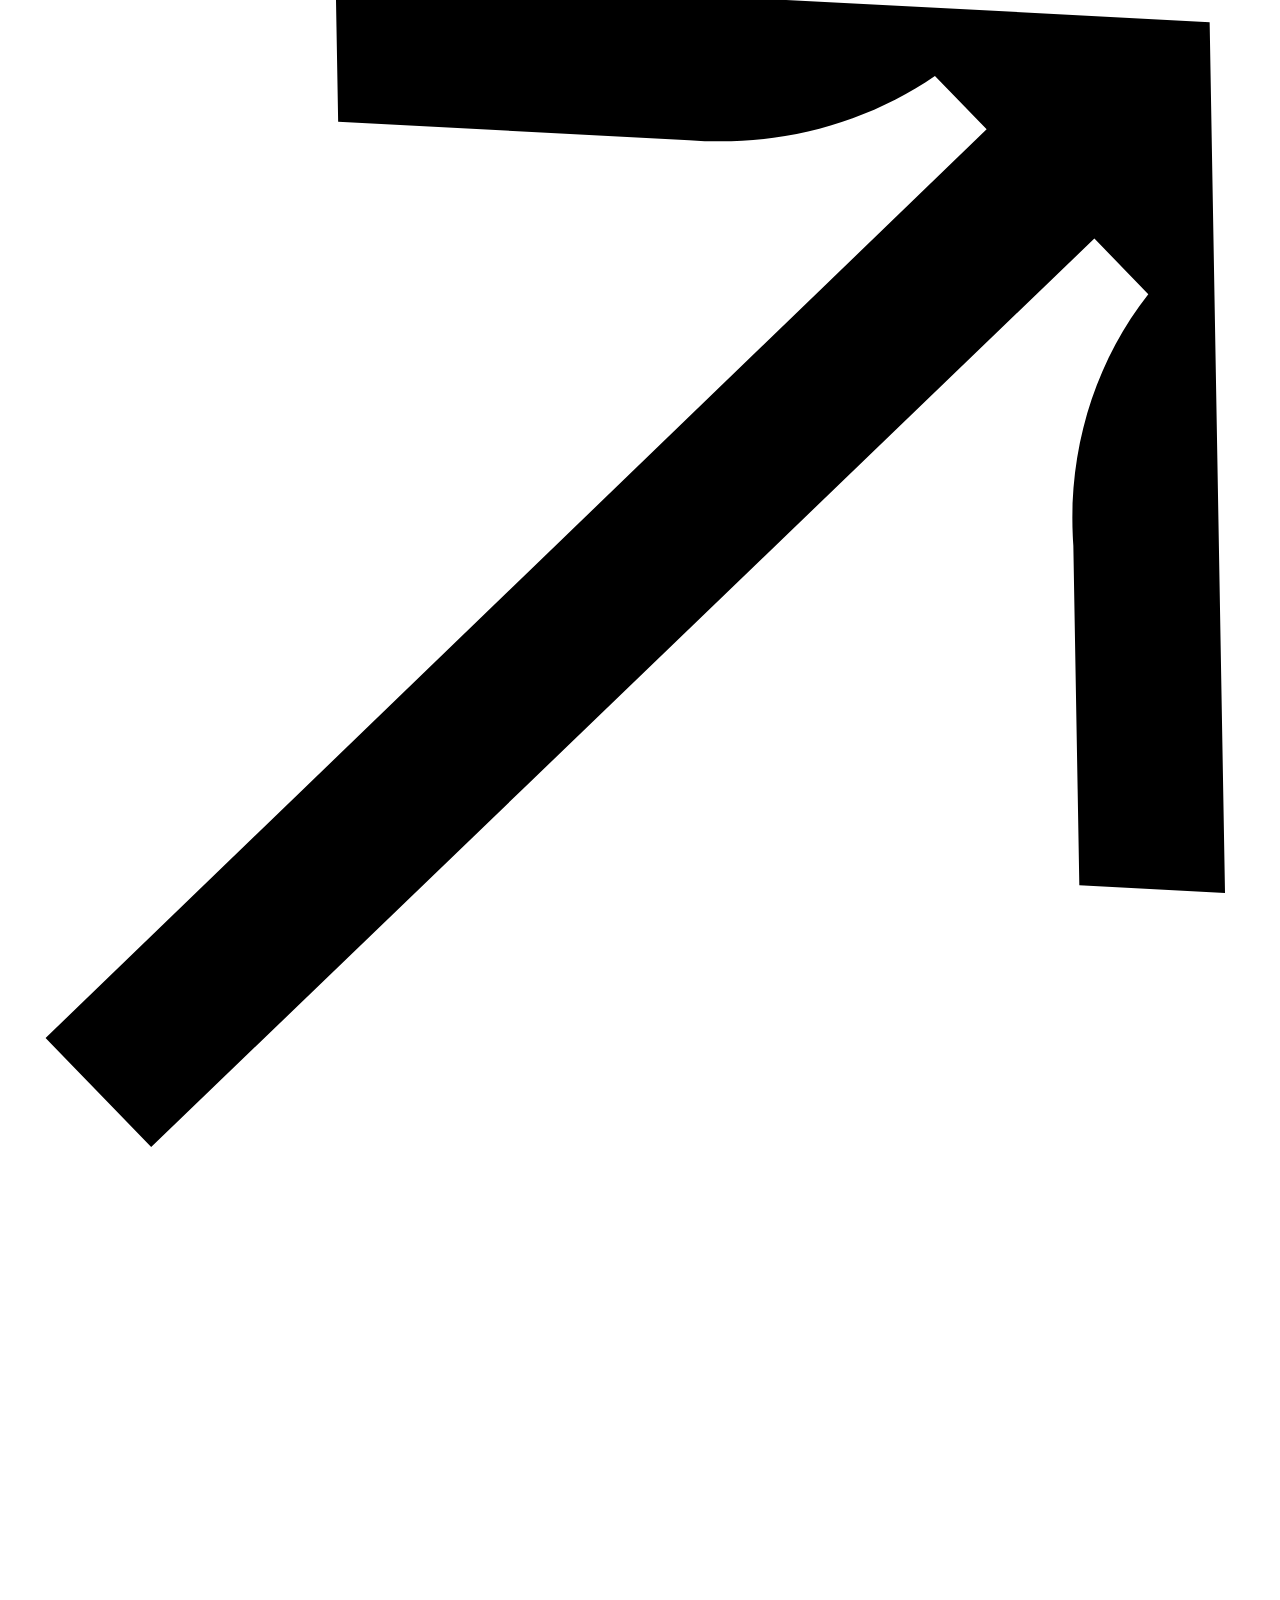
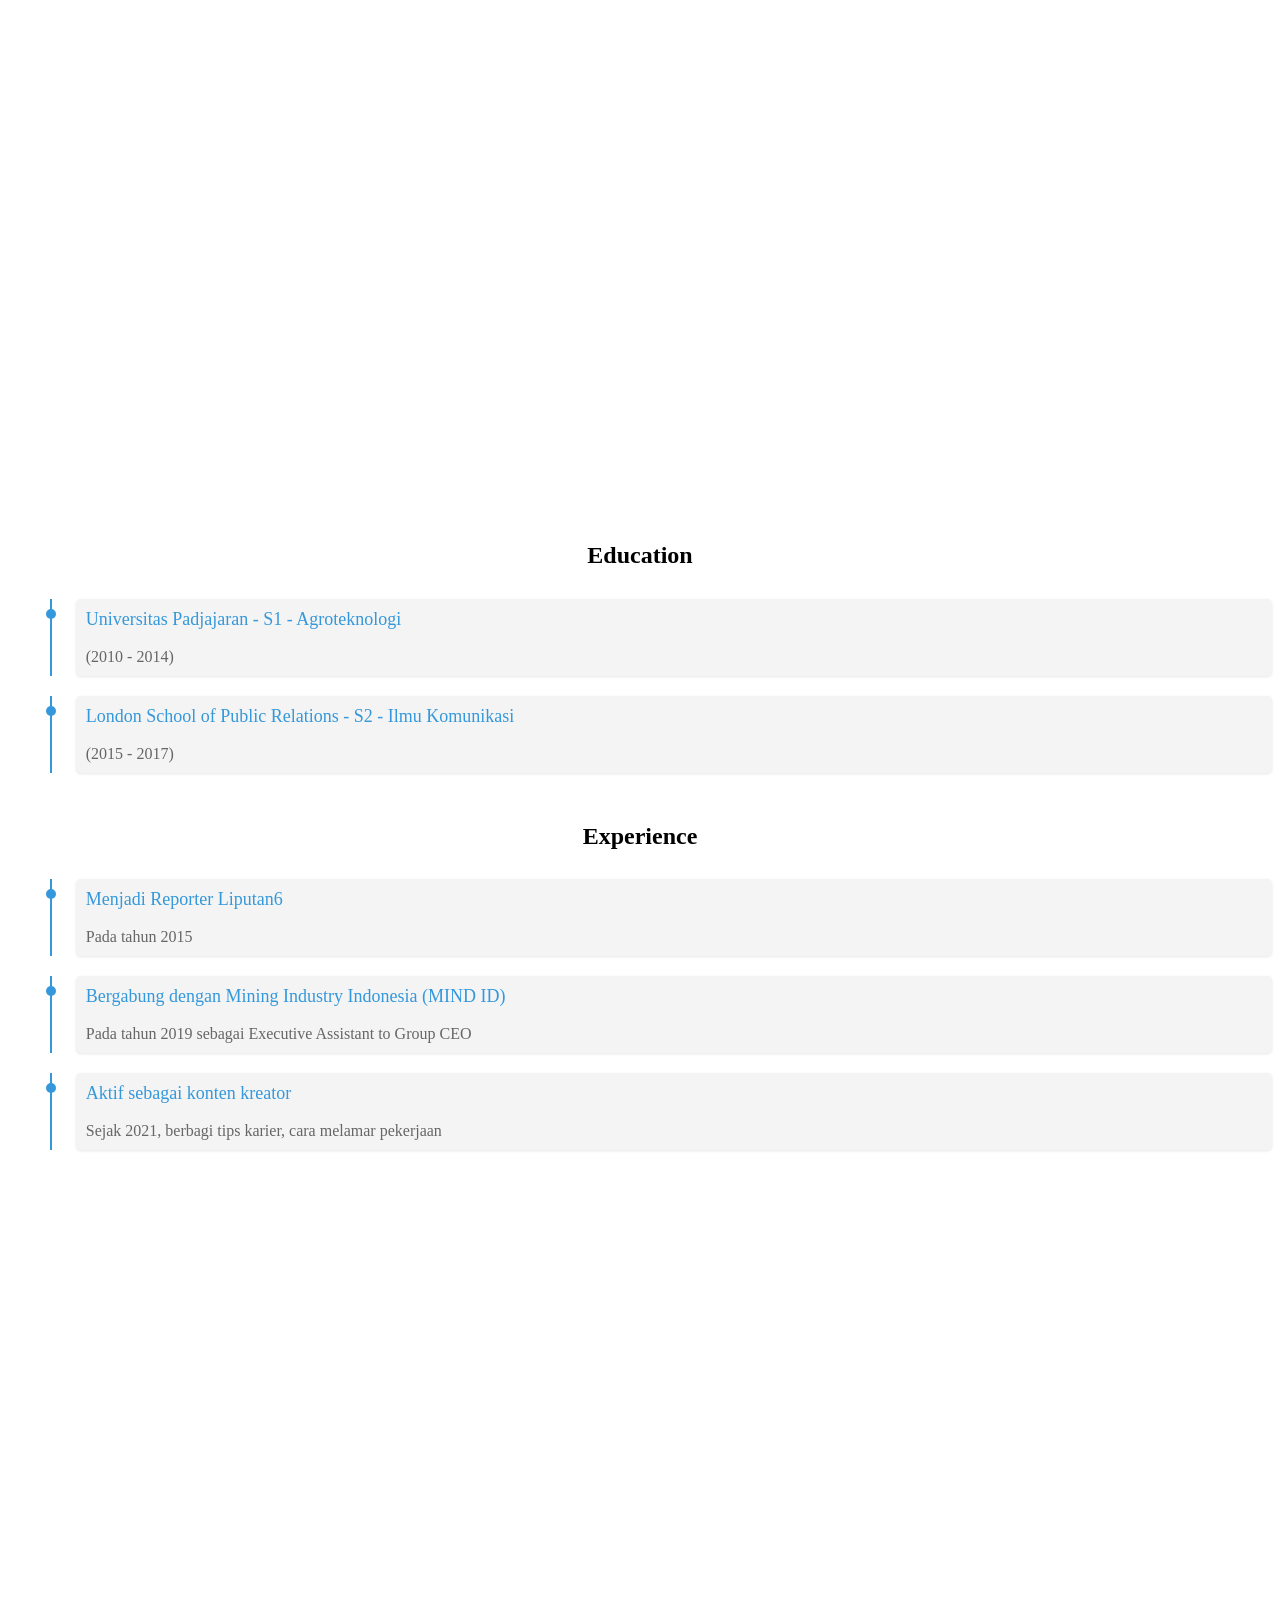
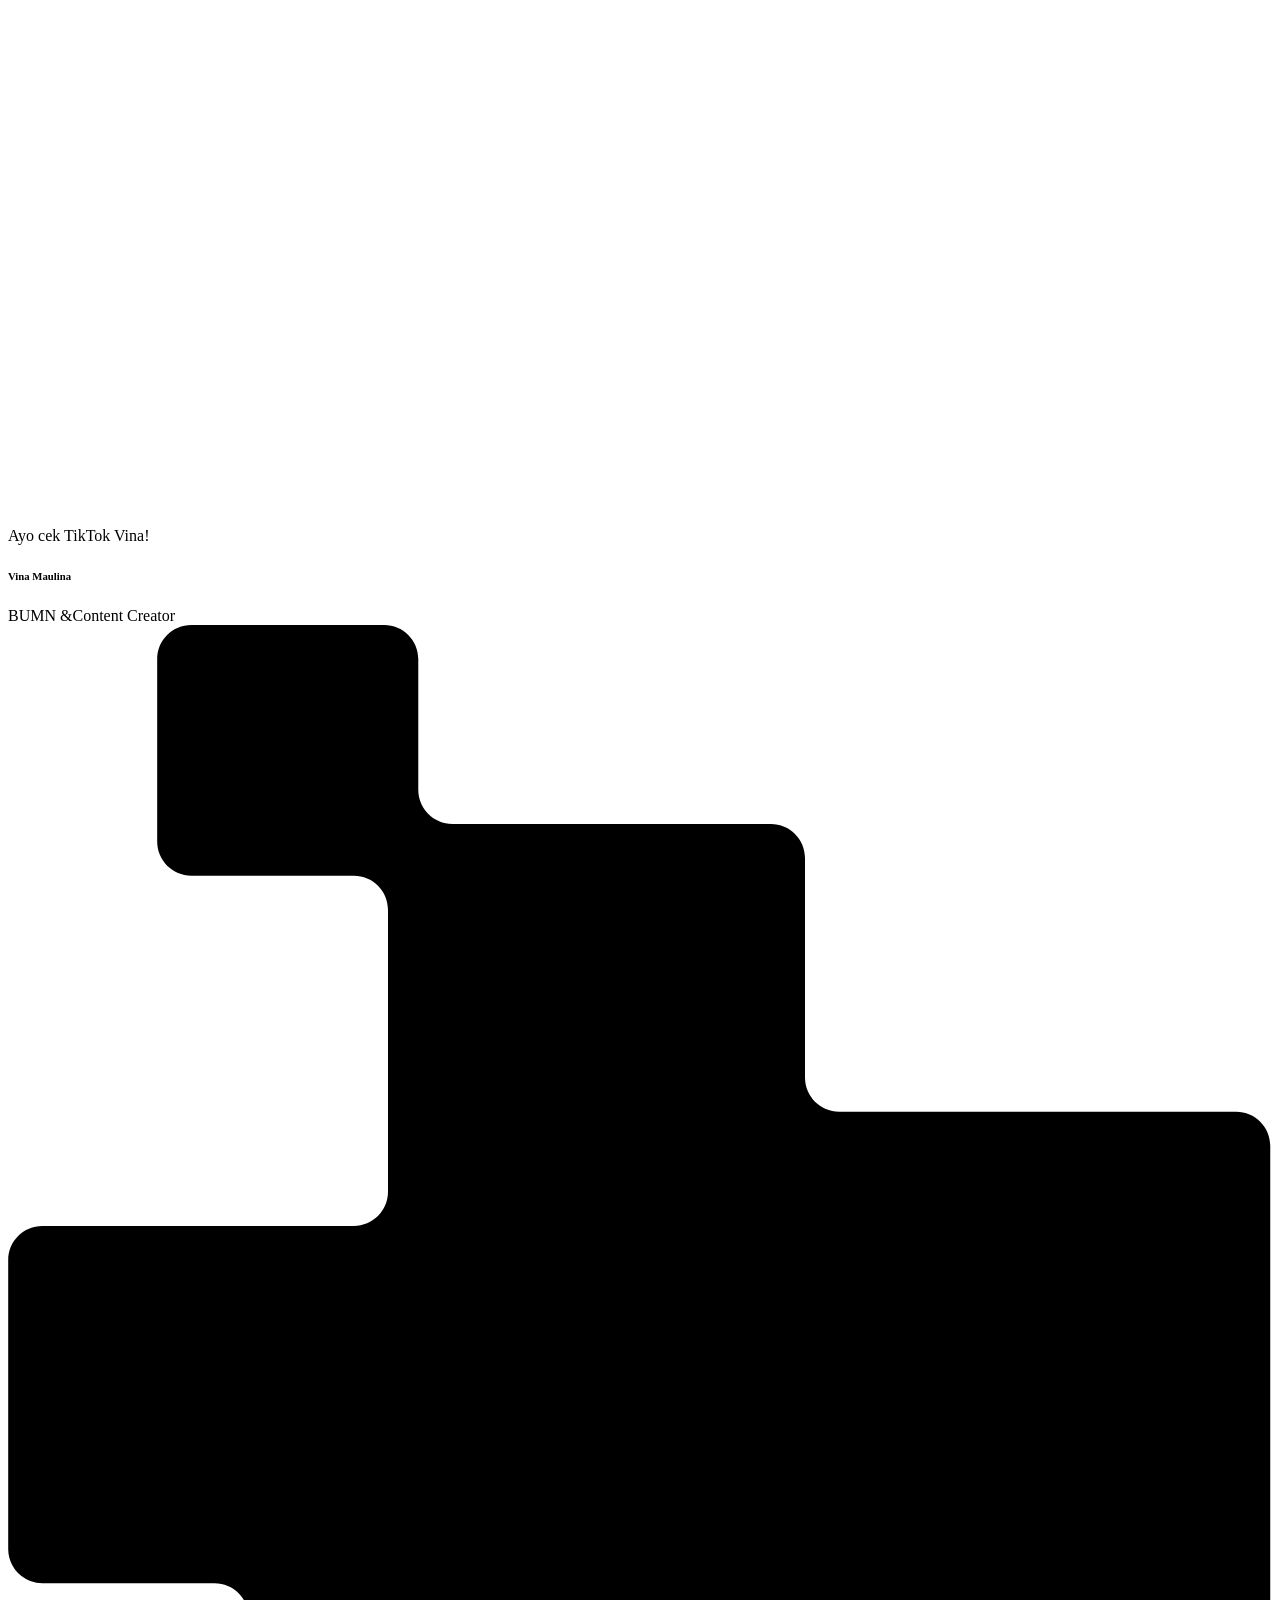
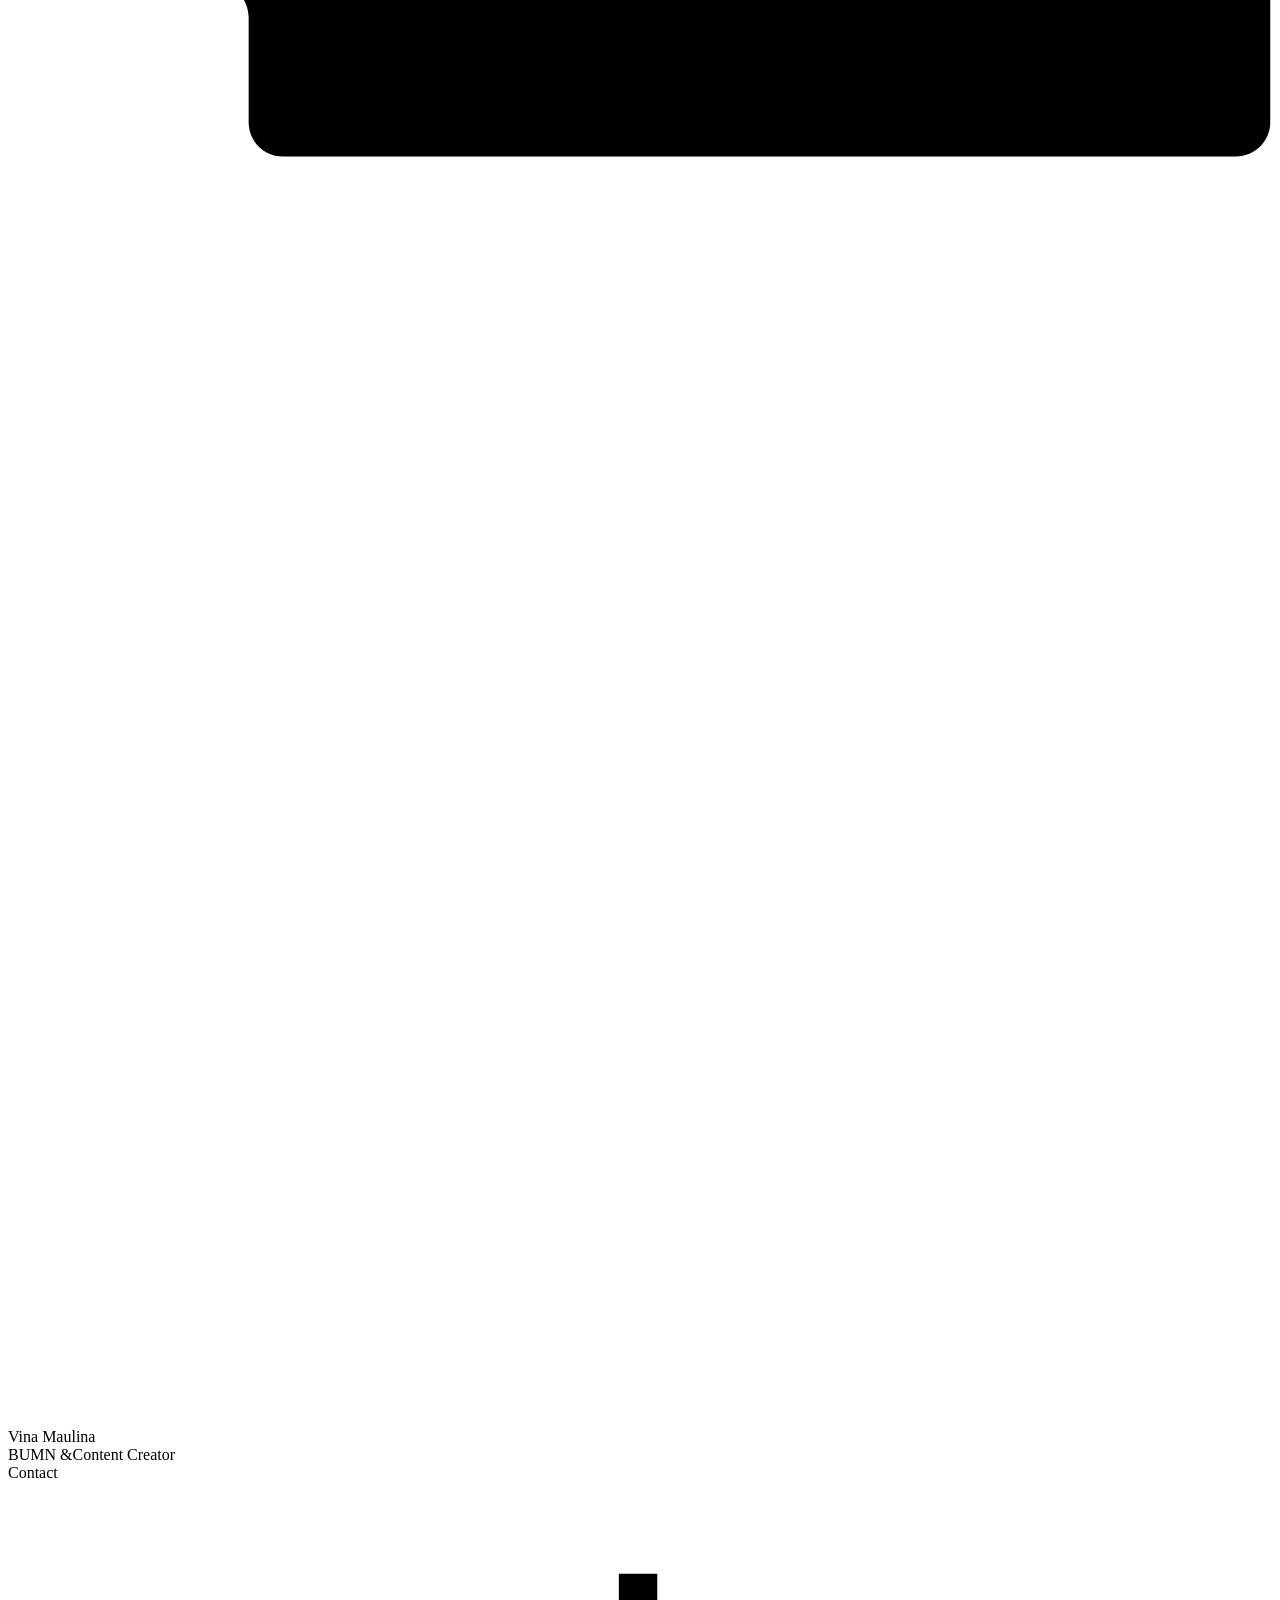
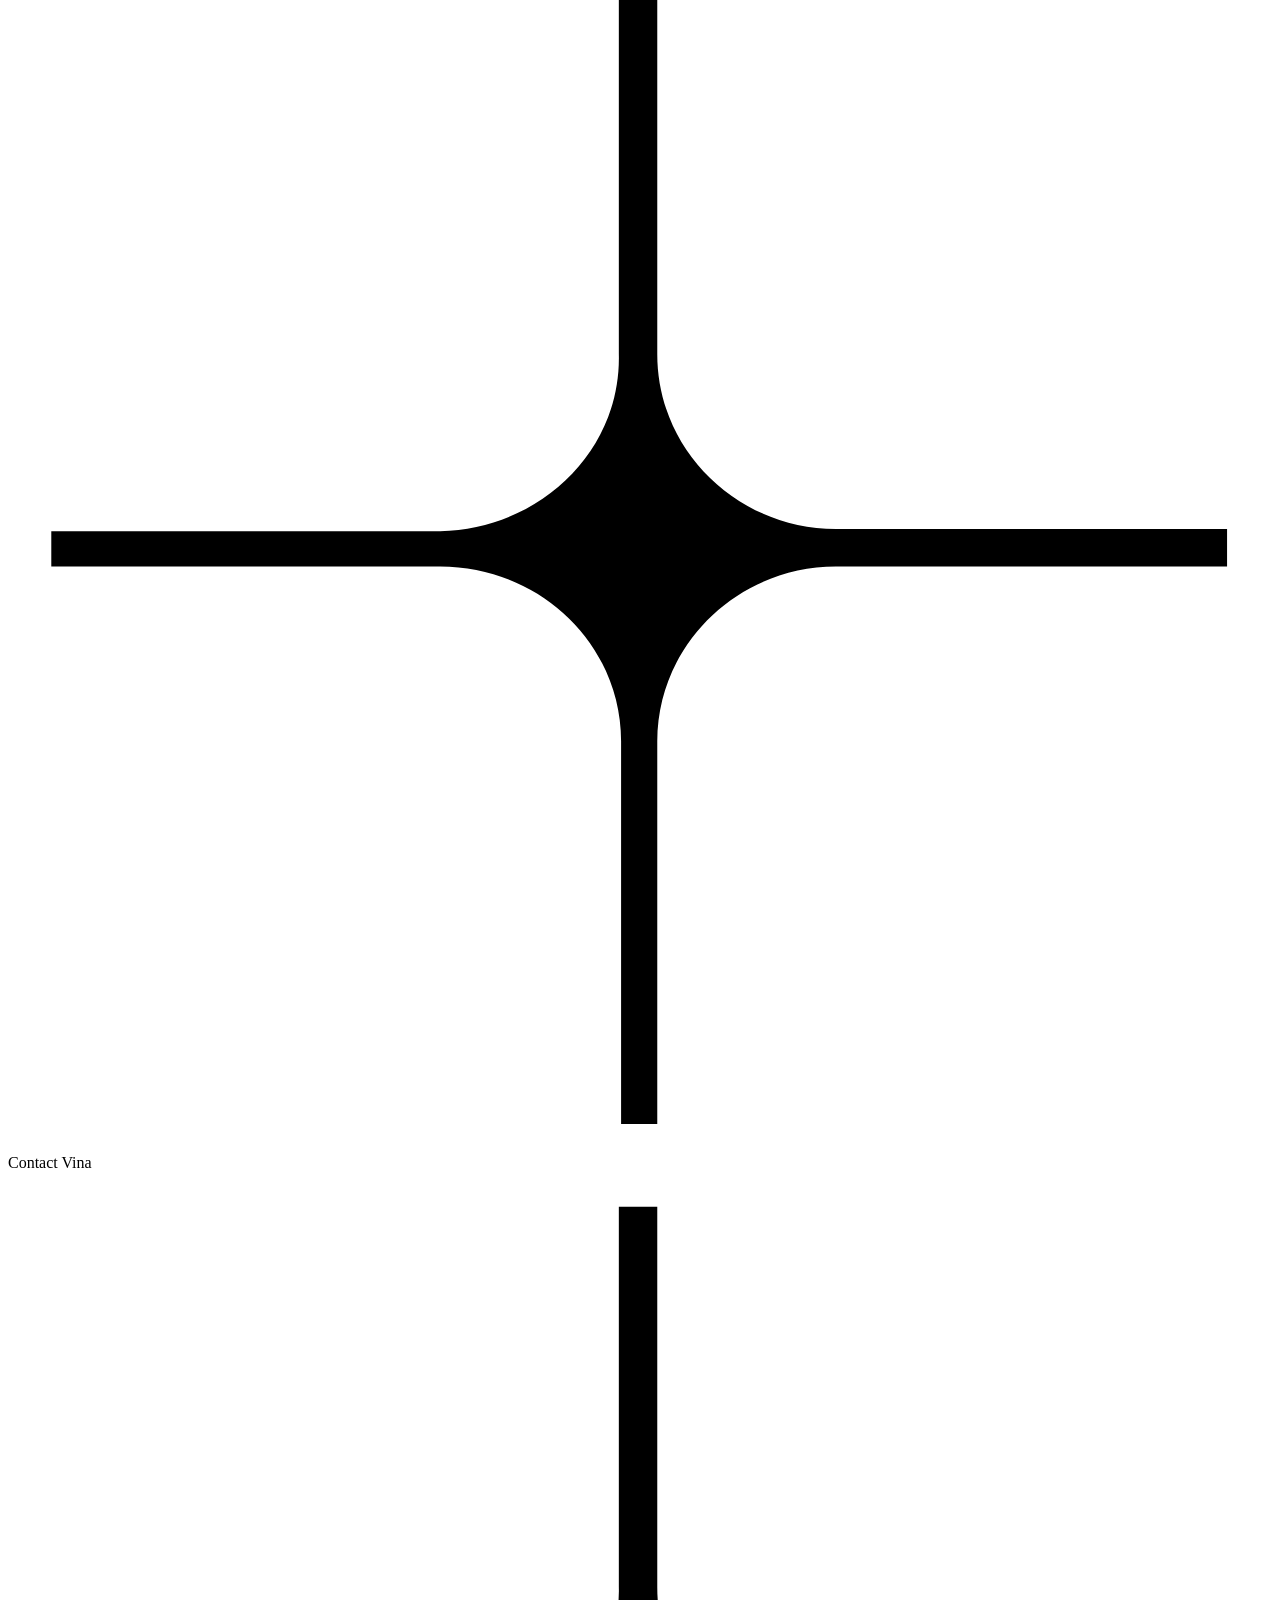
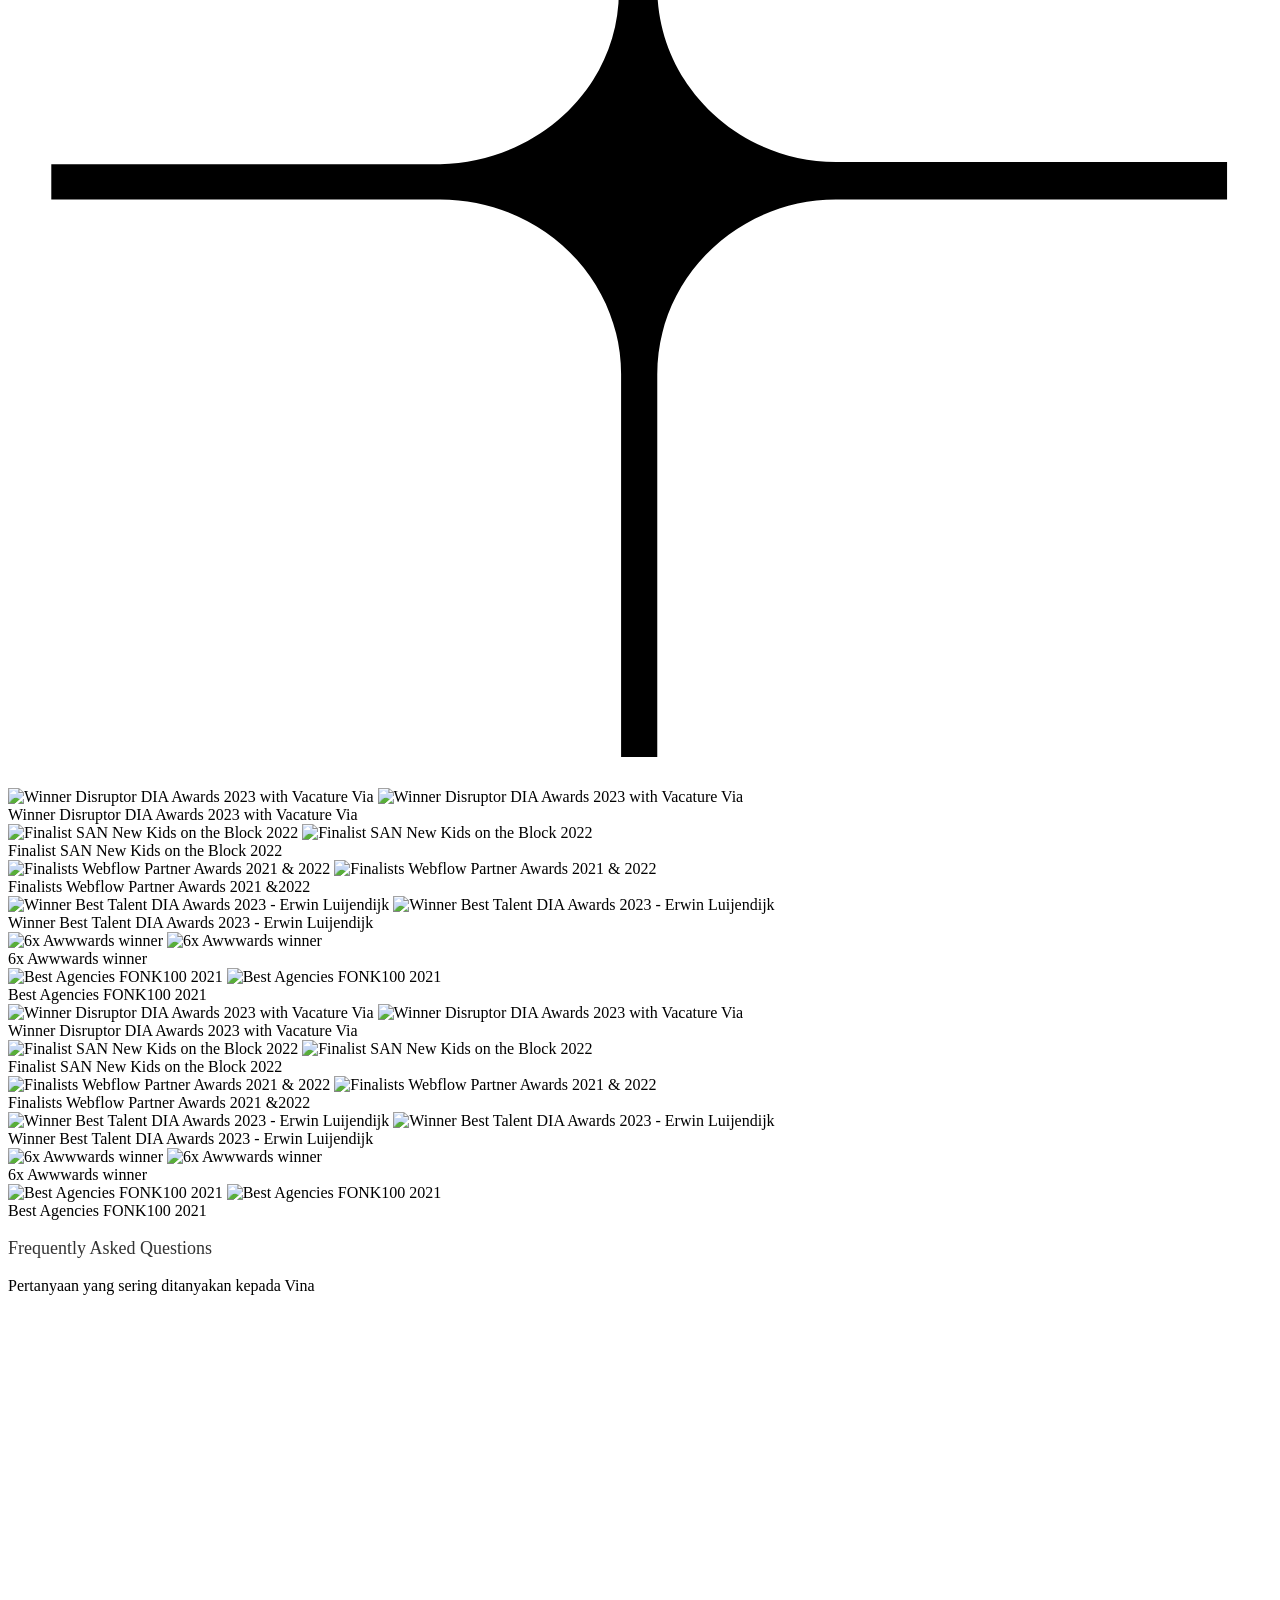
==== commit c68b1bb4: "update:html" ====
--- a/IT FEST.html
+++ b/IT FEST.html
@@ -885,6 +885,8 @@
         font-size: 24px;
         color: #000;
         font-weight: bold;
+        text-align: center;
+        /* Masih bisa ditambahkan, jika teks perlu menengah di dalam elemen */
       }
 
       h3 {
@@ -894,7 +896,7 @@
       }
     </style>
     <h2>Education</h2>
-    <div class="timeline">
+    <div class="timeline" style="padding-left: 1cm;">
       <div class="timeline-item">
         <div class="timeline-content">
           <h3>Universitas Padjajaran - S1 - Agroteknologi</h3>
@@ -910,7 +912,7 @@
     </div>
 
     <h2>Experience</h2>
-    <div class="timeline">
+    <div class="timeline" style="padding-left: 1cm;">
       <div class="timeline-item">
         <div class="timeline-content">
           <h3>Menjadi Reporter Liputan6</h3>
@@ -932,6 +934,7 @@
     </div>
 
 
+
     <section class="section_features">
       <div class="w-layout-blockcontainer padding-global padding-section-large w-container">
         <div class="features_wrapper">
@@ -975,13 +978,8 @@
                     opacity: 0;
                   " class="features_top">
               <div class="features_image-wrapper">
-                <img src="https://mylife.id/wp-content/uploads/2023/01/vina-muliana.jpg" loading="lazy"
-                  sizes="(max-width: 479px) 80vw, (max-width: 991px) 63vw, 45vw" srcset="
-    https://mylife.id/wp-content/uploads/2023/01/vina-muliana.jpg 500w,
-    https://mylife.id/wp-content/uploads/2023/01/vina-muliana.jpg 800w,
-    https://mylife.id/wp-content/uploads/2023/01/vina-muliana.jpg 1080w,
-    https://mylife.id/wp-content/uploads/2023/01/vina-muliana.jpg 1154w
-  " alt="Vina Muliana" class="features_image" />
+                <img src="images/kontentcv2.png" loading="lazy" alt="UI Elements, time management app."
+                  class="features_image" style="width: 200px; height: auto;" />
 
               </div>
               <div id="w-node-a9ba5952-76d7-bbf4-1198-efd90cc6c95c-b4ae9aaf" class="features_content">
@@ -1009,14 +1007,9 @@
                 </p>
               </div>
               <div id="w-node-_344d5423-7ab3-e47d-78d6-aaaefbff9a42-b4ae9aaf" class="features_image-wrapper">
-                <img
-                  src="https://cdn.prod.website-files.com/663249e88f740b1eb4ae9a5a/66338a1194fdac674e9dc8c0_img2.webp"
-                  loading="lazy" sizes="(max-width: 479px) 80vw, (max-width: 991px) 63vw, 45vw" srcset="
-                        https://assets-global.website-files.com/663249e88f740b1eb4ae9a5a/66338a1194fdac674e9dc8c0_img2-p-500.webp   500w,
-                        https://assets-global.website-files.com/663249e88f740b1eb4ae9a5a/66338a1194fdac674e9dc8c0_img2-p-800.webp   800w,
-                        https://assets-global.website-files.com/663249e88f740b1eb4ae9a5a/66338a1194fdac674e9dc8c0_img2-p-1080.webp 1080w,
-                        https://assets-global.website-files.com/663249e88f740b1eb4ae9a5a/66338a1194fdac674e9dc8c0_img2.webp        1460w
-                      " alt="UI Elements, time management app." class="features_image" />
+                <img src="images/kontencv1.png" loading="lazy" alt="UI Elements, time management app."
+                  class="features_image" style="width: 200px; height: auto;" />
+
               </div>
             </div>
           </div>
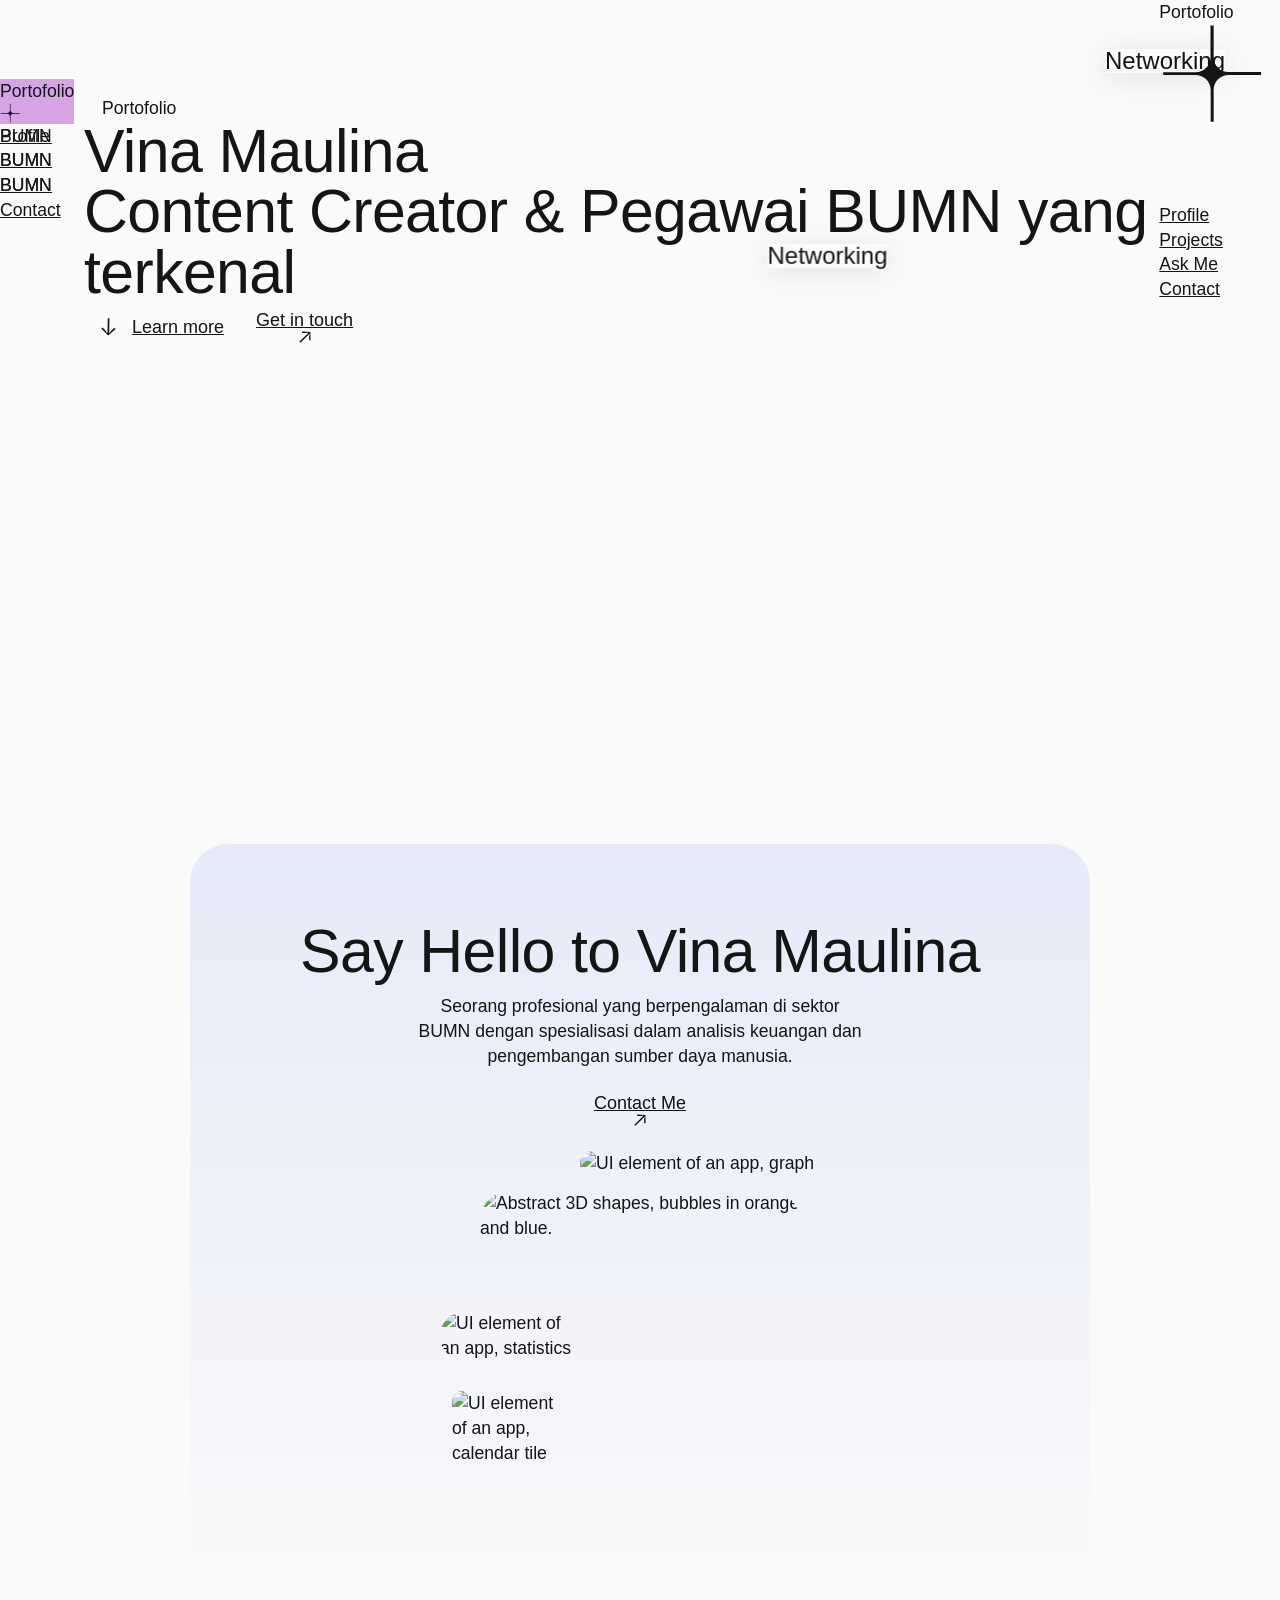
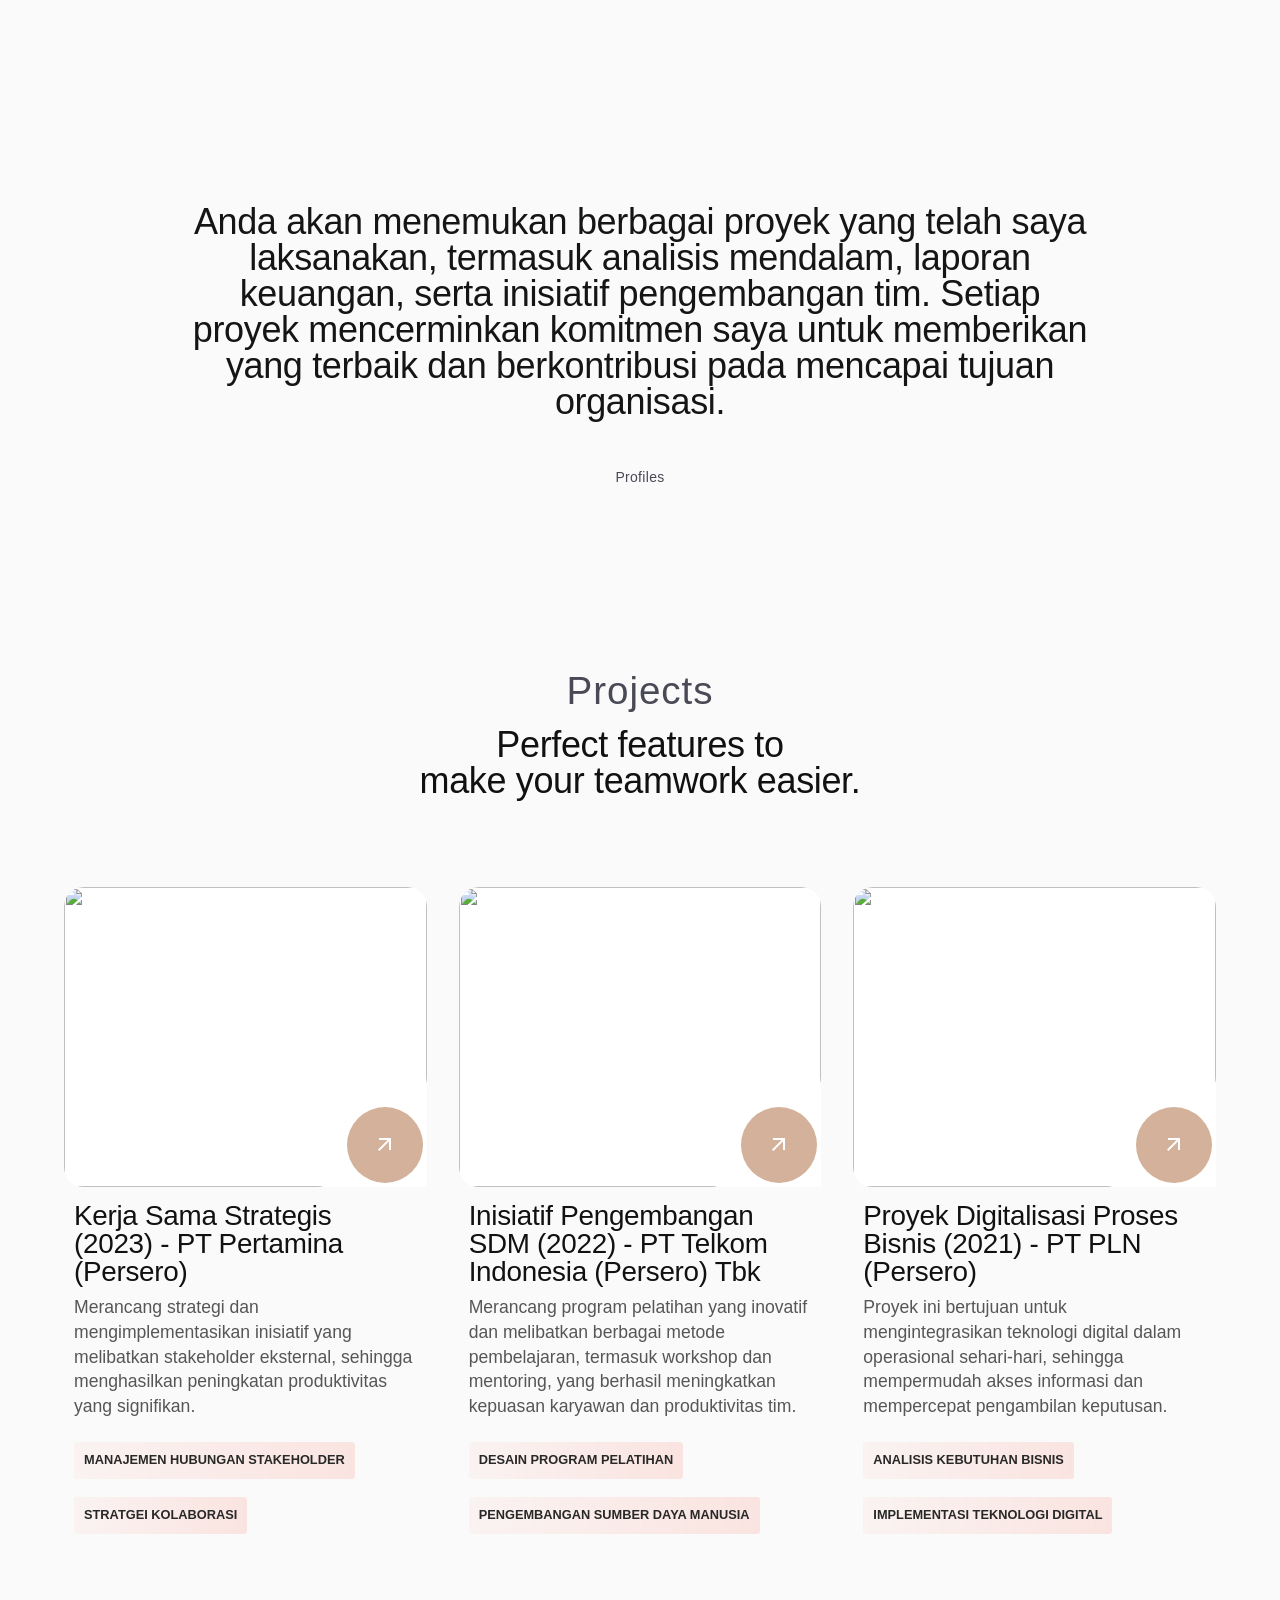
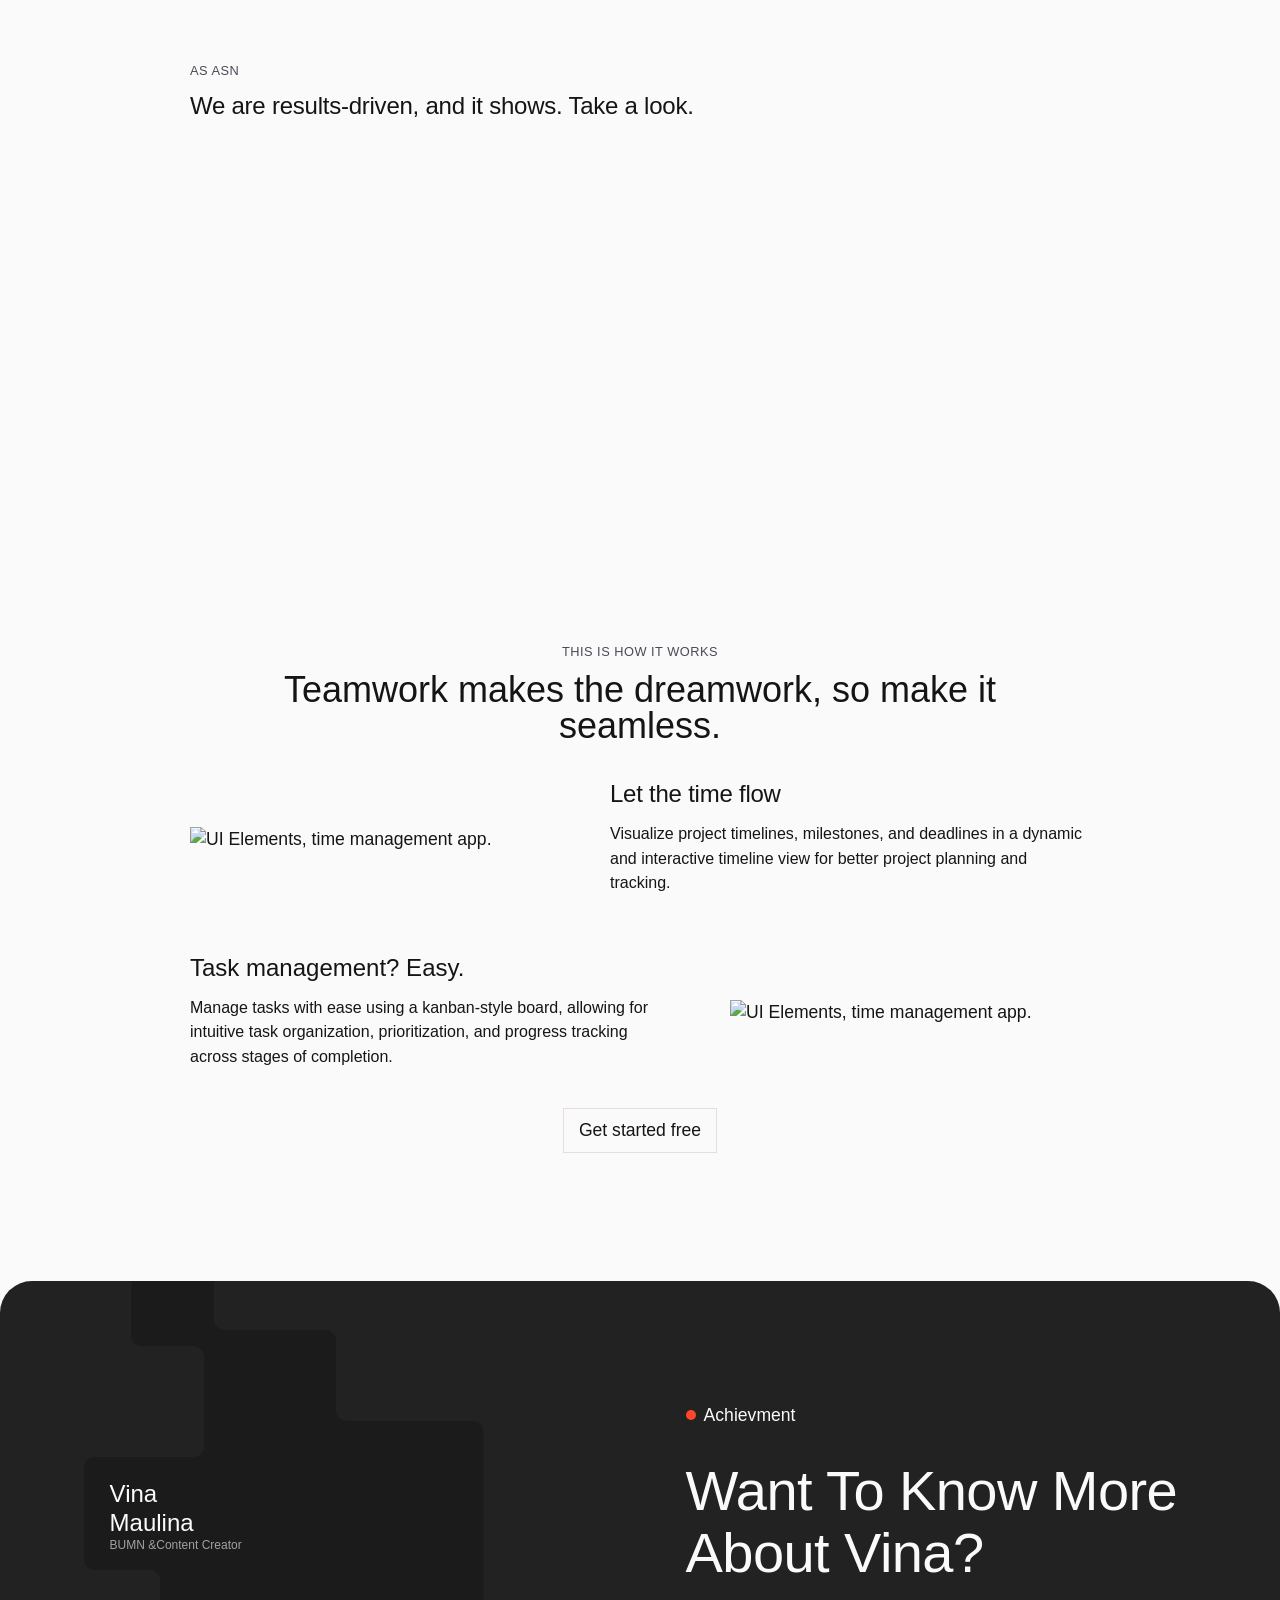
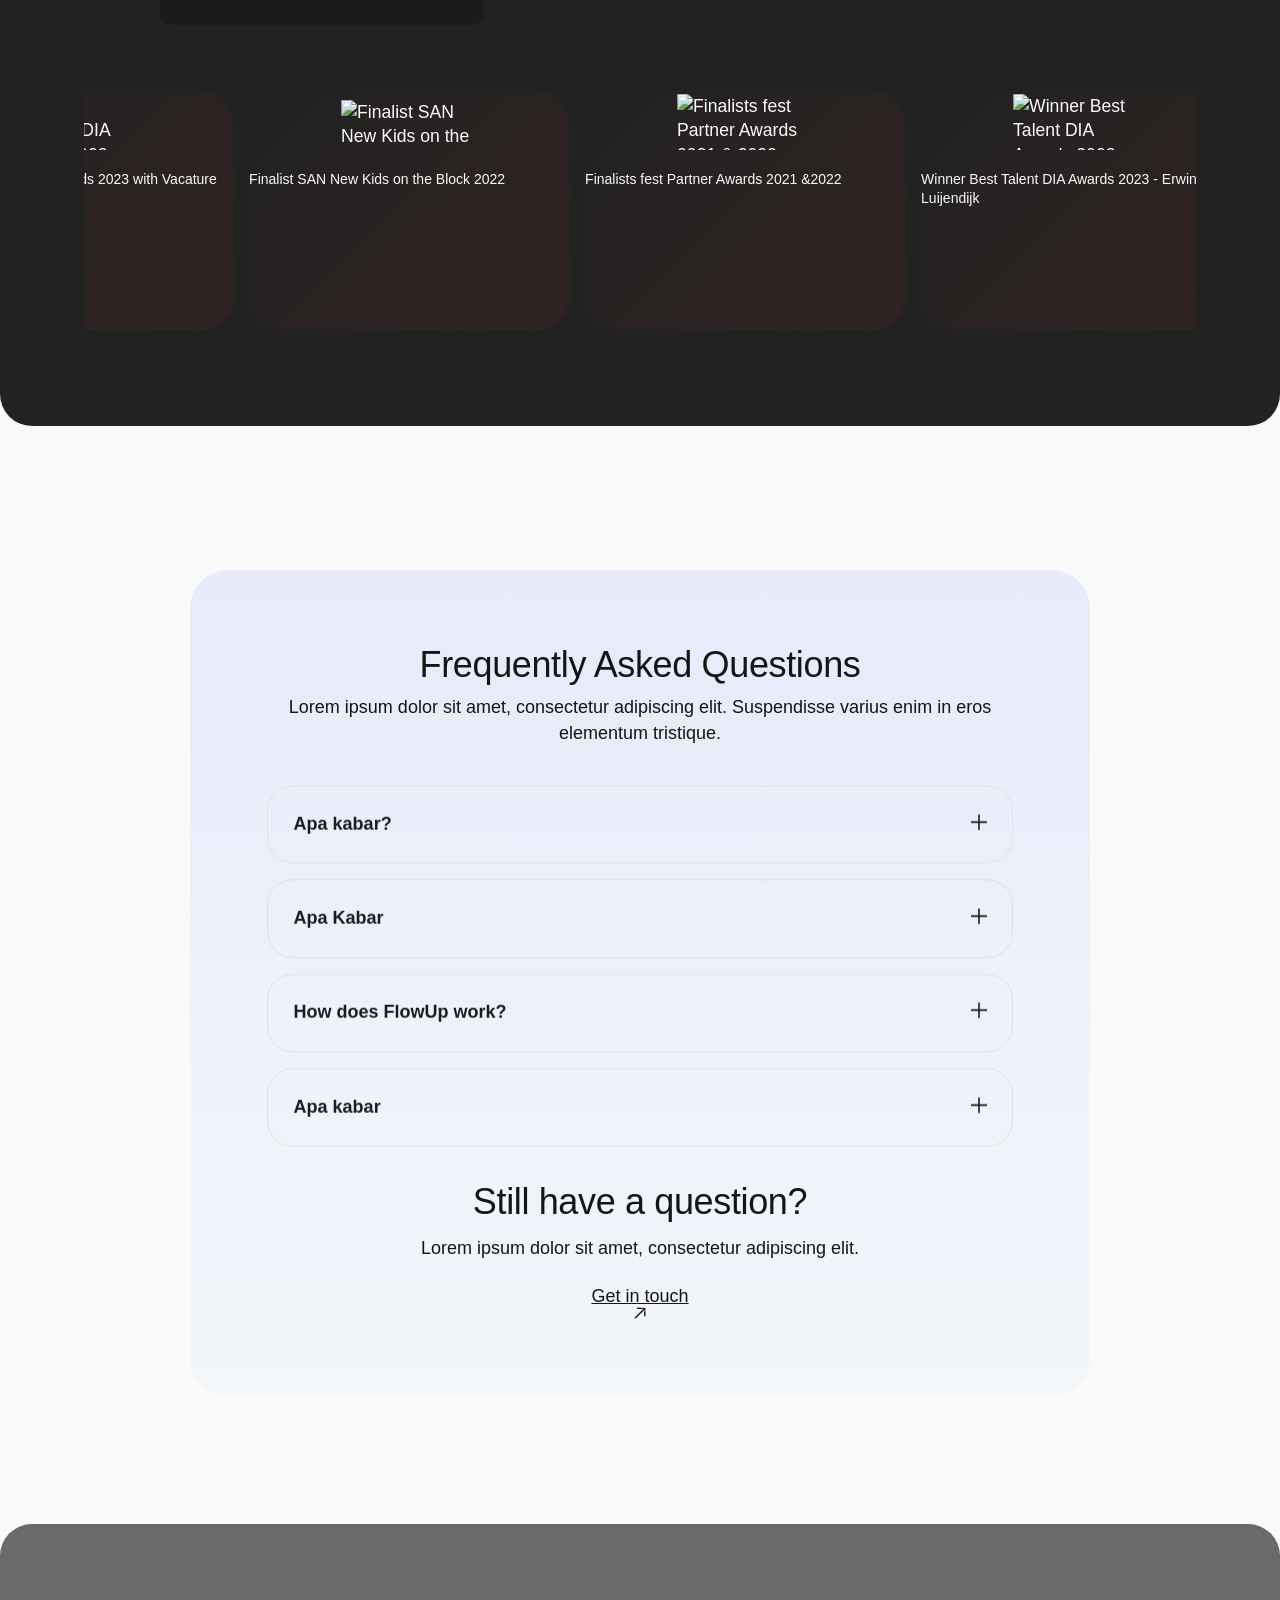
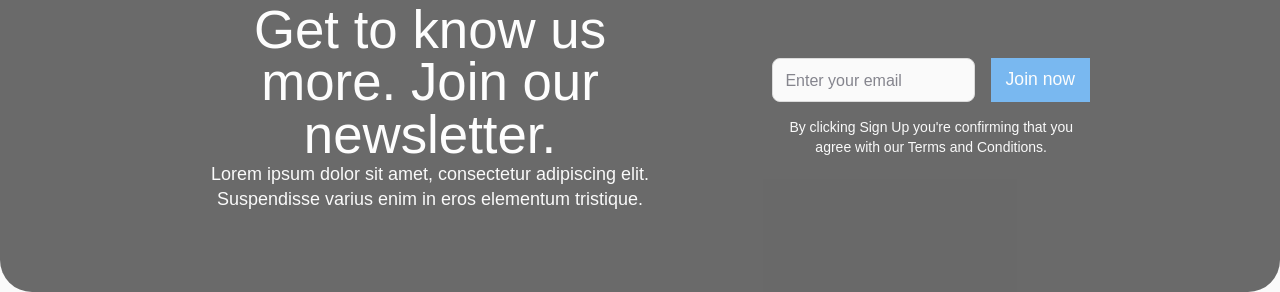
==== commit 203084ea: "1460w" ====
--- a/IT FEST.html
+++ b/IT FEST.html
@@ -1,541 +1,312 @@
+
 <!DOCTYPE html>
 <html data-wf-page="663249e98f740b1eb4ae9aaf" data-wf-site="663249e88f740b1eb4ae9a5a" lang="en">
-
-<head>
-  <meta charset="utf-8" />
-  <title>IT FEST</title>
-
-  <link rel="stylesheet" href="IT FEST.css" type="text/css" />
-  <link rel="stylesheet" href="css/footer.css">
-  <link rel="stylesheet" href="css/hero.css" />
-  <link rel="stylesheet" href="INDEX.css">
-  <link rel="stylesheet" href="INDEX.js">
-  <link href="https://fonts.googleapis.com" rel="preconnect" />
-  <link href="https://fonts.gstatic.com" rel="preconnect" crossorigin="anonymous" />
-  <link rel="stylesheet"
-    href="https://fonts.googleapis.com/css2?family=Material+Symbols+Outlined:opsz,wght,FILL,GRAD@24,400,0,0" />
-  <link rel="stylesheet" href="styles1.css">
-
-<body>
-
-  <nav class="navbar">
-    <div class="nav-bar" style="height: 6rem; width: 1263.33px;">
-      <div class="nav-bar__wrapper">
-        <div data-metprop="menu" data-met="topmenu" class="navbar_menu_0">
-
-          <div class="navbar_menu-links">
-            <div href="#" data-w-id="7af6ecb6-c3d4-973a-69a7-851ca46c12e1" class="navbar_menu-link is-dropdown">
-              <div class="navbar_dot background-orange"></div>
-              <div>Portofolio</div>
-              <div class="icon-1x1-small is-dropdown w-embed">
-                <svg width="100%" viewBox="0 0 17 16" fill="none" xmlns="http://www.w3.org/2000/svg">
-                  <path
-                    d="M11.3683 8.19388C10.0453 8.19388 8.93756 9.25122 8.93756 10.5805V15.8067H8.44525V10.5805C8.44525 9.25122 7.33756 8.19388 5.98371 8.19388H0.691406V7.71052H5.98371C7.33756 7.68031 8.44525 6.62297 8.41448 5.29374V0.0976562H8.93756V5.29374C8.93756 6.62297 10.0453 7.68031 11.3683 7.68031H16.6914V8.19388H11.3683Z"
-                    fill="currentColor"></path>
-                </svg>
-              </div>
-              <div class="navbar_dropdown-bg"></div>
+  <head>
+    <meta charset="utf-8" />
+    <title>IT FEST</title>
+
+    <link rel="stylesheet" href="css/fest01.css">
+    <link rel="stylesheet" href="css/fest02.css">
+    <link rel="stylesheet" href="css/fest03.css">
+    <link rel="stylesheet" href="css/fest04.css">
+
+    <link href="https://fonts.googleapis.com" rel="preconnect" />
+    <link href="https://fonts.gstatic.com" rel="preconnect" crossorigin="anonymous" />
+    <link rel="stylesheet" href="https://fonts.googleapis.com/css2?family=Material+Symbols+Outlined:opsz,wght,FILL,GRAD@24,400,0,0" />
+  </head>
+
+  <body>
+      
+     <nav class="navbar">
+      <div class="nav-bar" style="height: 6rem; width: 1263.33px;">
+          <div class="nav-bar__wrapper">
+              <div data-metprop="menu" data-met="topmenu" class="navbar_menu_0">
+
+                  <div class="navbar_menu-links">
+                      <div href="#" data-w-id="7af6ecb6-c3d4-973a-69a7-851ca46c12e1" class="navbar_menu-link is-dropdown">
+                          <div class="navbar_dot background-orange"></div>
+                          <div>Portofolio</div>
+                          <div class="icon-1x1-small is-dropdown w-embed">
+                              <svg width="100%" viewBox="0 0 17 16" fill="none" xmlns="http://www.w3.org/2000/svg">
+                                  <path d="M11.3683 8.19388C10.0453 8.19388 8.93756 9.25122 8.93756 10.5805V15.8067H8.44525V10.5805C8.44525 9.25122 7.33756 8.19388 5.98371 8.19388H0.691406V7.71052H5.98371C7.33756 7.68031 8.44525 6.62297 8.41448 5.29374V0.0976562H8.93756V5.29374C8.93756 6.62297 10.0453 7.68031 11.3683 7.68031H16.6914V8.19388H11.3683Z" fill="currentColor"></path>
+                              </svg>
+                          </div>
+                          <div class="navbar_dropdown-bg"></div>
+                      </div>
+                      <div class="navbar_menu-dropdown-wrap">
+                          <div class="w-dyn-list">
+                              <div role="list" class="navbar_menu-dropdown-wrap w-dyn-items">
+                                  <div role="listitem" class="navbar_dropdown-item w-dyn-item">
+                                      <a href="/services/Profile" data-metprop="design" data-met="topmenu" aria-current="page" class="navbar_menu-dropdown-link w-inline-block w--current">
+                                          <div class="navbar_dot background-orange"></div>
+                                          <div class="navbar_menu-link-text">Profile</div>
+                                      </a>
+                                  </div>
+                                  <div role="listitem" class="navbar_dropdown-item w-dyn-item">
+                                      <a href="/services/Project" data-metprop="build" data-met="topmenu" class="navbar_menu-dropdown-link w-inline-block">
+                                          <div class="navbar_dot background-orange"></div>
+                                          <div class="navbar_menu-link-text">BUMN</div>
+                                      </a>
+                                  </div>
+                                  <div role="listitem" class="navbar_dropdown-item w-dyn-item">
+                                      <a href="/services/About Us" data-metprop="automate" data-met="topmenu" class="navbar_menu-dropdown-link w-inline-block">
+                                          <div class="navbar_dot background-orange"></div>
+                                          <div class="navbar_menu-link-text">BUMN</div>
+                                      </a>
+                                  </div>
+                              </div>
+                          </div>
+                          <div class="navbar_menu-dropdown-line"></div>
+                      </div>
+                      <a href="/no-code-development" data-metprop="no-code" data-met="topmenu" data-w-id="7af6ecb6-c3d4-973a-69a7-851ca46c12e4" class="navbar_menu-link w-inline-block">
+                          <div class="navbar_dot background-orange"></div>
+                          <div>BUMN</div>
+                      </a>
+                      <a href="/projects" data-metprop="projects" data-met="topmenu" class="navbar_menu-link w-inline-block">
+                          <div class="navbar_dot background-orange"></div>
+                          <div>BUMN</div>
+                      </a>
+                      <a href="/about-us" data-metprop="about-us" data-met="topmenu" class="navbar_menu-link w-inline-block">
+                          <div class="navbar_dot background-orange"></div>
+                          <div>BUMN</div>
+                      </a>
+                      <a href="#contact" data-metprop="contact" data-met="topmenu" class="navbar_menu-link w-inline-block">
+                          <div class="navbar_dot background-orange"></div>
+                          <div>Contact</div>
+                      </a>
+                  </div>
+              </div>
+              <div class="navbar_links-wrap">
+                  <div class="navbar_links">
+                      <div href="#" data-w-id="aa6fb145-d025-74fd-238c-069b63375b81" class="navbar_dropdown">
+                          <div>Portofolio</div>
+                          <div class="icon-1x1-xsmall w-embed">
+                              <svg width="100%" viewBox="0 0 17 16" fill="none" xmlns="http://www.w3.org/2000/svg">
+                                  <path d="M11.3683 8.19388C10.0453 8.19388 8.93756 9.25122 8.93756 10.5805V15.8067H8.44525V10.5805C8.44525 9.25122 7.33756 8.19388 5.98371 8.19388H0.691406V7.71052H5.98371C7.33756 7.68031 8.44525 6.62297 8.41448 5.29374V0.0976562H8.93756V5.29374C8.93756 6.62297 10.0453 7.68031 11.3683 7.68031H16.6914V8.19388H11.3683Z" fill="currentColor"></path>
+                              </svg>
+                          </div>
+                          <div class="navbar_dropdown-collection w-dyn-list">
+                              <div role="list" class="navbar_dropdown-wrap w-dyn-items">
+                                  <div role="listitem" class="navbar_dropdown-item w-dyn-item">
+                                      <a href="#achievment" data-metprop="achievment" data-met="topmenu" aria-current="page" class="navbar_dropdown-link is-1 w-inline-block w--current">
+                                          <div class="navbar_link-text">Achievment</div>
+                                      </a>
+                                  </div>
+                                  <div role="listitem" class="navbar_dropdown-item w-dyn-item">
+                                      <a href="/services/build" data-metprop="build" data-met="topmenu" class="navbar_dropdown-link is-1 w-inline-block">
+                                          <div class="navbar_link-text">Build</div>
+                                      </a>
+                                  </div>
+                                  <div role="listitem" class="navbar_dropdown-item w-dyn-item">
+                                      <a href="/services/automate" data-metprop="automate" data-met="topmenu" class="navbar_dropdown-link is-1 w-inline-block">
+                                          <div class="navbar_link-text">Automate</div>
+                                      </a>
+                                  </div>
+                              </div>
+                          </div>
+                          <div class="navbar_dropdown-bg"></div>
+                      </div>
+                      <a href="#profile" data-metprop="no-code" data-met="topmenu" class="navbar_link w-inline-block">
+                          <div class="navbar_dot-wrap">
+                              <div class="navbar_dot background-purple"></div>
+                          </div>
+                          <div>Profile</div>
+                          <div class="navbar_link-bg"></div>
+                      </a>
+                      <a href="#projects" data-metprop="projects" data-met="topmenu" class="navbar_link w-inline-block">
+                          <div class="navbar_dot-wrap">
+                              <div class="navbar_dot background-purple"></div>
+                          </div>
+                          <div>Projects</div>
+                          <div class="navbar_link-bg"></div>
+                      </a>
+                      <a href="#askme" data-metprop="about-us" data-met="topmenu" class="navbar_link w-inline-block">
+                          <div class="navbar_dot-wrap">
+                              <div class="navbar_dot background-purple"></div>
+                          </div>
+                          <div>Ask Me</div>
+                          <div class="navbar_link-bg"></div>
+                      </a>
+                      <a href="/contact" data-metprop="contact" data-met="topmenu" class="navbar_link w-inline-block">
+                          <div class="navbar_dot-wrap">
+                              <div class="navbar_dot background-purple"></div>
+                          </div>
+                          <div>Contact</div>
+                          <div data-met="topmenu" class="navbar_link-bg"></div>
+                      </a>
+                  </div>
+              </div>
+          </div>
+      </div>
+      <div class="navbar_menu-page-overlay pointer-events-off"></div>
+     </nav>
+
+    <main class="main-wrapper">
+        <section id="services" class="section_header-service">
+            <div class="padding-global" style="width: 100%;">
+                <div data-w-id="2e4ccacc-7311-27c6-b06e-6267b2e23b9f" class="header-service_container background-off-white" style="height: 620px;">
+                    <div class="section-padding">
+                        <div class="padding-top padding-xhuge"></div>
+                        <div class="show-mobile-landscape">
+                            <div class="padding-top padding-large"></div>
+                        </div>
+                        <div class="header-large_wrapper">
+                            <div class="header-large_content">
+                                <div class="subheading_mask">
+                                    <div class="subheading_wrap scroll-up">
+                                        <div class="subheading_dot background-orange"></div>
+                                        <div class="text-style-subheading">Portofolio</div>
+                                    </div>
+                                </div>
+                                <div class="padding-top padding-medium"></div>
+                                <div class="header-service_heading-wrap is-build">
+                                    <h1 class="heading-style-large w-condition-invisible">
+                                        Vina Maulina<span class="service-heading-span is-build"></span>
+                                        
+                                    </h1>
+                                    <h1 class="heading-style-large w-condition-invisible">
+                                        Vina Maulina <span class="service-heading-span is-automate"></span>
+                                        
+                                    </h1>
+                                    <h1 class="heading-style-large">
+                                        Vina Maulina <br>
+                                        Content Creator & Pegawai BUMN yang terkenal <span class="service-heading-span is-design"></span>
+                                       
+                                    </h1>
+                                </div>
+                                <div class="padding-bottom padding-medium"></div>
+                            </div>
+                            <div class="header-service_content">
+                                <div class="hide">
+                                    <div class="max-width-small">
+                                        <p class="opacity-80">Creating brand-driven experiences that put brand essence at the core of the creation process.</p>
+                                    </div>
+                                </div>
+                                <div class="buttons_wrap">
+                                    <a data-metprop="learn-more" data-met="hero" href="#hello" class="button is-down w-inline-block" >
+                                        <div class="button_wrap">
+                                            <div class="button-icon_wrap background-white">
+                                                <div class="icon-1x1-small is-arrow w-embed">
+                                                    <svg height="100%" viewBox="0 0 15 18" fill="none" xmlns="http://www.w3.org/2000/svg">
+                                                        <path d="M8.46009 0.277253L8.20565 14.8126L9.03122 14.8258C9.20577 13.8891 9.7077 13.0326 10.4588 12.3896L13.3614 9.77656L14.525 10.8997L7.29573 17.4076L0.332226 10.6856L1.53713 9.60089L4.25203 12.2216C5.02837 12.895 5.52057 13.8051 5.63975 14.7874L6.50104 14.8014L6.77329 0.25L8.46009 0.277253Z" fill="currentColor"></path>
+                                                    </svg>
+                                                </div>
+                                            </div>
+                                            <div class="button-text_wrap background-white">
+                                                <div class="button_text">Learn more</div>
+                                            </div>
+                                            <div class="button-icon_hover background-white">
+                                                <div class="icon-1x1-small is-arrow w-embed">
+                                                    <svg height="100%" viewBox="0 0 15 18" fill="none" xmlns="http://www.w3.org/2000/svg">
+                                                        <path d="M8.46009 0.277253L8.20565 14.8126L9.03122 14.8258C9.20577 13.8891 9.7077 13.0326 10.4588 12.3896L13.3614 9.77656L14.525 10.8997L7.29573 17.4076L0.332226 10.6856L1.53713 9.60089L4.25203 12.2216C5.02837 12.895 5.52057 13.8051 5.63975 14.7874L6.50104 14.8014L6.77329 0.25L8.46009 0.277253Z" fill="currentColor"></path>
+                                                    </svg>
+                                                </div>
+                                            </div>
+                                        </div>
+                                    </a>
+                                    <a href="/contact" class="button-link text-color-slight-black w-inline-block">
+                                        <div class="button_text">Get in touch</div>
+                                        <div class="button-link_icon w-embed">
+                                            <svg height="100%" viewBox="0 0 15 15" fill="none" xmlns="http://www.w3.org/2000/svg" style="display:block">
+                                                <path d="M0.446016 13.2915L11.6135 2.50818L11.0001 1.87485C10.1611 2.4503 9.13533 2.71805 8.08262 2.63644L3.91788 2.41776L3.88743 0.691128L14.2601 1.23577L14.4424 11.5695L12.7135 11.4787L12.6425 7.44985C12.5647 6.35521 12.8803 5.29635 13.5319 4.46468L12.8922 3.80376L1.6991 14.5857L0.446016 13.2915Z" fill="currentColor"></path>
+                                            </svg>
+                                        </div>
+                                        <div data-metprop="get-in-touch" data-met="hero" class="button-link_bg is-white"></div>
+                                    </a>
+                                </div>
+                            </div>
+                        </div>
+                    </div> 
+                    <div
+                    class="circle w-full h-full max-w-md max-h-md lg:max-w-full lg:min-w-[445px] lg:max-h-full lg:min-h-[445px]"
+                    style="--total: 12"
+                  >
+                    <div class="stat" style="--i: 3">
+                      <div
+                        class="flex items-end mr-[55px] 2xl:mr-0 w-[85px] sm:w-[175px] h-[126px] sm:h-[225px] 2xl:w-[200px] 2xl:h-[250px] rounded-md sm:rounded-2xl 2xl:rounded-3xl bg-center bg-cover bg-no-repeat scale-[0.6] sm:scale-100 overflow-hidden transition-all"
+                        style="
+                          background-image: url(/images/v1.jpg);
+                          animation: float 6s ease-in-out infinite;
+                        "
+                      >
+                        <div class="hidden sm:block flex-1 bg-white h-[60px] px-4 glass">
+                          <h4
+                            class="text-xs font-bold text-[#161616] py-4 truncate max-w-[145px] 2xl:max-w-none"
+                          >
+                            Networking
+                          </h4>
+                        </div>
+                      </div>
+                    </div>
+                    <div class="stat" style="--i: 7">
+                      <div
+                        class="flex items-end mr-[55px] 2xl:mr-0 w-[85px] sm:w-[175px] h-[126px] sm:h-[225px] 2xl:w-[200px] 2xl:h-[250px] rounded-md sm:rounded-2xl 2xl:rounded-3xl bg-center bg-cover bg-no-repeat scale-[0.6] sm:scale-100 overflow-hidden transition-all"
+                        style="
+                          background-image: url(images/v2.jpg);
+                            animation: float 8s ease-in-out infinite;
+                        "
+                      >
+                        <div class="hidden sm:block flex-1 bg-white h-[60px] px-4 glass">
+                          <h4
+                            class="text-xs font-bold text-[#161616] py-4 truncate max-w-[145px] 2xl:max-w-none"
+                          >
+                            Networking
+                          </h4>
+                        </div>
+                      </div>
+                    </div>
+                    <div class="stat" style="--i: 11">
+                      <div
+                        class="flex items-end mr-[55px] 2xl:mr-0 w-[85px] sm:w-[175px] h-[126px] sm:h-[225px] 2xl:w-[200px] 2xl:h-[250px] rounded-md sm:rounded-2xl 2xl:rounded-3xl bg-center bg-cover bg-no-repeat overflow-hidden transition-all"
+                        style="
+                          background-image: url(images/v2.jpg);
+                           animation: floatdown 6.5s ease-in-out infinite;
+                        "
+                      >
+                        <div class="hidden sm:block flex-1 bg-white h-[60px] px-4 glass">
+                          <h4
+                            class="text-xs font-bold text-[#161616] py-4 truncate max-w-[145px] 2xl:max-w-none"
+                          >
+                            Conecting
+                          </h4>
+                        </div>
+                      </div>
+                    </div>
+                  </div>
             </div>
-            <div class="navbar_menu-dropdown-wrap">
-              <div class="w-dyn-list">
-                <div role="list" class="navbar_menu-dropdown-wrap w-dyn-items">
-                  <div role="listitem" class="navbar_dropdown-item w-dyn-item">
-                    <a href="/services/Profile" data-metprop="design" data-met="topmenu" aria-current="page"
-                      class="navbar_menu-dropdown-link w-inline-block w--current">
-                      <div class="navbar_dot background-orange"></div>
-                      <div class="navbar_menu-link-text">BUMN</div>
-                    </a>
-                  </div>
-                  <div role="listitem" class="navbar_dropdown-item w-dyn-item">
-                    <a href="/services/Project" data-metprop="build" data-met="topmenu"
-                      class="navbar_menu-dropdown-link w-inline-block">
-                      <div class="navbar_dot background-orange"></div>
-                      <div class="navbar_menu-link-text">BUMN</div>
-                    </a>
-                  </div>
-                  <div role="listitem" class="navbar_dropdown-item w-dyn-item">
-                    <a href="/services/About Us" data-metprop="automate" data-met="topmenu"
-                      class="navbar_menu-dropdown-link w-inline-block">
-                      <div class="navbar_dot background-orange"></div>
-                      <div class="navbar_menu-link-text">BUMN</div>
-                    </a>
-                  </div>
-                </div>
-              </div>
-              <div class="navbar_menu-dropdown-line"></div>
-            </div>
-            <a href="/no-code-development" data-metprop="no-code" data-met="topmenu"
-              data-w-id="7af6ecb6-c3d4-973a-69a7-851ca46c12e4" class="navbar_menu-link w-inline-block">
-              <div class="navbar_dot background-orange"></div>
-              <div>BUMN</div>
-            </a>
-            <a href="/projects" data-metprop="projects" data-met="topmenu" class="navbar_menu-link w-inline-block">
-              <div class="navbar_dot background-orange"></div>
-              <div>BUMN</div>
-            </a>
-            <a href="/about-us" data-metprop="about-us" data-met="topmenu" class="navbar_menu-link w-inline-block">
-              <div class="navbar_dot background-orange"></div>
-              <div>BUMN</div>
-            </a>
-            <a href="#contact" data-metprop="contact" data-met="topmenu" class="navbar_menu-link w-inline-block">
-              <div class="navbar_dot background-orange"></div>
-              <div>Contact</div>
-            </a>
-          </div>
-        </div>
-        <div class="navbar_links-wrap">
-          <div class="navbar_links">
-            <a href="#portfolio" data-metprop="no-code" data-met="topmenu" class="navbar_link w-inline-block">
-              <div class="navbar_dot-wrap">
-                <div class="navbar_dot background-purple"></div>
-              </div>
-              <div>Portofolio</div>
-              <div class="navbar_link-bg"></div>
-            </a>
-            <a href="#profile" data-metprop="no-code" data-met="topmenu" class="navbar_link w-inline-block">
-              <div class="navbar_dot-wrap">
-                <div class="navbar_dot background-purple"></div>
-              </div>
-              <div>Profile</div>
-              <div class="navbar_link-bg"></div>
-            </a>
-            <a href="#projects" data-metprop="projects" data-met="topmenu" class="navbar_link w-inline-block">
-              <div class="navbar_dot-wrap">
-                <div class="navbar_dot background-purple"></div>
-              </div>
-              <div>Projects</div>
-              <div class="navbar_link-bg"></div>
-            </a>
-            <a href="#Background" data-metprop="Background" data-met="topmenu" class="navbar_link w-inline-block">
-              <div class="navbar_dot-wrap">
-                <div class="navbar_dot background-purple"></div>
-              </div>
-              <div>Background</div>
-              <div class="navbar_link-bg"></div>
-            </a>
-            <a href="/contact" data-metprop="contact" data-met="topmenu" class="navbar_link w-inline-block">
-              <div class="navbar_dot-wrap">
-                <div class="navbar_dot background-purple"></div>
-              </div>
-              <div>Contact</div>
-              <div data-met="topmenu" class="navbar_link-bg"></div>
-            </a>
-          </div>
-        </div>
-      </div>
-    </div>
-    </div>
-    <div class="navbar_menu-page-overlay pointer-events-off"></div>
-  </nav>
-
-  <main class="main-wrapper">
-    <div class="nav-scroll-trigger"></div>
-    <section id="services" class="section_header-service">
-      <div class="padding-global" style="width: 100%;">
-        <div data-w-id="2e4ccacc-7311-27c6-b06e-6267b2e23b9f" class="header-service_container background-off-white">
-          <div class="section-padding">
-            <div class="padding-top padding-xhuge"></div>
-            <div class="show-mobile-landscape">
-              <div class="padding-top padding-large"></div>
-            </div>
-            <div class="header-large_wrapper">
-              <div class="header-large_content">
-                <div class="subheading_mask">
-                  <div class="subheading_wrap scroll-up">
-                    <div class="subheading_dot background-orange"></div>
-                    <div class="text-style-subheading">Portofolio</div>
-                  </div>
-                </div>
-                <div class="padding-top padding-medium"></div>
-                <div class="header-service_heading-wrap is-build">
-                  <h1 class="heading-style-large w-condition-invisible">
-                    Vina Maulina<span class="service-heading-span is-build"></span>
-
-                  </h1>
-                  <h1 class="heading-style-large w-condition-invisible">
-                    Vina Maulina <span class="service-heading-span is-automate"></span>
-
-                  </h1>
-                  <h1 class="heading-style-large">
-                    Vina Maulina <br>
-                    Content Creator & Pegawai BUMN yang terkenal <span class="service-heading-span is-design"></span>
-
-                  </h1>
-                </div>
-                <div class="padding-bottom padding-medium"></div>
-              </div>
-              <div class="header-service_content">
-                <div class="hide">
-                  <div class="max-width-small">
-                    <p class="opacity-80">Creating brand-driven experiences that put brand essence at the core of the
-                      creation process.</p>
-                  </div>
-                </div>
-                <div class="buttons_wrap">
-                  <a data-metprop="learn-more" data-met="hero" href="#vision" class="button is-down w-inline-block">
-                    <div class="button_wrap">
-                      <div class="button-icon_hover background-white">
-                        <div class="icon-1x1-small is-arrow w-embed">
-                          <svg height="100%" viewBox="0 0 15 18" fill="none" xmlns="http://www.w3.org/2000/svg">
-                            <path
-                              d="M8.46009 0.277253L8.20565 14.8126L9.03122 14.8258C9.20577 13.8891 9.7077 13.0326 10.4588 12.3896L13.3614 9.77656L14.525 10.8997L7.29573 17.4076L0.332226 10.6856L1.53713 9.60089L4.25203 12.2216C5.02837 12.895 5.52057 13.8051 5.63975 14.7874L6.50104 14.8014L6.77329 0.25L8.46009 0.277253Z"
-                              fill="currentColor"></path>
-                          </svg>
-                        </div>
-                      </div>
-                    </div>
-                  </a>
+        </section>
+
+        <section class="section_hello" id="hello">
+          <div class="w-layout-blockcontainer padding-global padding-section-hero w-container">
+            <div data-w-id="9f4cb4fe-02b7-c068-e94c-0516fe342a06" class="hero_wrapper">
+              <div data-w-id="9f4cb4fe-02b7-c068-e94c-0516fe342a0a" class="hero_column-wrapper">
+                <div class="hero_text">
+                  <h1>Say Hello to<span class="text-color-highlighted"> Vina Maulina</span></h1>
+                  <div class="hero_text-paragraph">
+                    <p>
+                      Seorang profesional yang berpengalaman di sektor BUMN dengan spesialisasi dalam analisis keuangan dan pengembangan sumber daya manusia. 
+                    </p>
+                  </div>
+                </div>
+                <div class="button-group">
+                  
                   <a href="/contact" class="button-link text-color-slight-black w-inline-block">
-                    <div class="button_text">Get in touch</div>
+                    <div class="button_text">Contact Me</div>
                     <div class="button-link_icon w-embed">
-                      <svg height="100%" viewBox="0 0 15 15" fill="none" xmlns="http://www.w3.org/2000/svg"
-                        style="display:block">
-                        <path
-                          d="M0.446016 13.2915L11.6135 2.50818L11.0001 1.87485C10.1611 2.4503 9.13533 2.71805 8.08262 2.63644L3.91788 2.41776L3.88743 0.691128L14.2601 1.23577L14.4424 11.5695L12.7135 11.4787L12.6425 7.44985C12.5647 6.35521 12.8803 5.29635 13.5319 4.46468L12.8922 3.80376L1.6991 14.5857L0.446016 13.2915Z"
-                          fill="currentColor"></path>
-                      </svg>
+                        <svg height="100%" viewBox="0 0 15 15" fill="none" xmlns="http://www.w3.org/2000/svg" style="display:block">
+                            <path d="M0.446016 13.2915L11.6135 2.50818L11.0001 1.87485C10.1611 2.4503 9.13533 2.71805 8.08262 2.63644L3.91788 2.41776L3.88743 0.691128L14.2601 1.23577L14.4424 11.5695L12.7135 11.4787L12.6425 7.44985C12.5647 6.35521 12.8803 5.29635 13.5319 4.46468L12.8922 3.80376L1.6991 14.5857L0.446016 13.2915Z" fill="currentColor"></path>
+                        </svg>
                     </div>
                     <div data-metprop="get-in-touch" data-met="hero" class="button-link_bg is-white"></div>
-                  </a>
-                </div>
-              </div>
-            </div>
-          </div>
-          <div data-is-ix2-target="1" class="header-service_lottie w-condition-invisible"
-            data-w-id="009c0a9e-f67b-680b-d399-76975d5c65e1" data-animation-type="lottie"
-            data-src="https://cdn.prod.website-files.com/63c560228fad5afe6ddbe1a4/643575777159400a1efbacc2_Build%20BG%20V2.lottie"
-            data-loop="0" data-direction="1" data-autoplay="0" data-renderer="svg"
-            data-default-duration="5.016666666666667" data-duration="0"></div>
-          <div data-is-ix2-target="1" class="header-service_lottie" data-w-id="27a7ec2f-66a8-7e81-3fcd-2f122b29dc4d"
-            data-animation-type="lottie"
-            data-src="https://cdn.prod.website-files.com/63c560228fad5afe6ddbe1a4/64357a3d986a06ec8f813930_Design%20BG%20V1.lottie"
-            data-loop="0" data-direction="1" data-autoplay="0" data-renderer="svg"
-            data-default-duration="5.016666666666667" data-duration="0"></div>
-          <div data-is-ix2-target="1" class="header-service_lottie w-condition-invisible"
-            data-w-id="fc7601e6-58f5-d0fa-0baf-86cef1b2977a" data-animation-type="lottie"
-            data-src="https://cdn.prod.website-files.com/63c560228fad5afe6ddbe1a4/64357aeb72ffee43a7c28e61_Automate%20BG%20V2.lottie"
-            data-loop="0" data-direction="1" data-autoplay="0" data-renderer="svg"
-            data-default-duration="5.016666666666667" data-duration="0"></div>
-        </div>
-        <div class="relative isolate" style="position: relative; padding-top: 100px;">
-          <div
-            class="mx-auto max-w-7xl px-6 space-y-20 sm:space-y-52 lg:space-y-0 lg:flex lg:items-center lg:gap-x-10 lg:pl-8 lg:pr-20">
-            <div class="mx-auto max-w-2xl lg:mx-0 lg:flex-auto">
-
-              <div class="mt-10 flex items-center gap-x-6">
-
-              </div>
-            </div>
-            <div class="relative flex justify-center items-center mt-16 sm:mt-24 lg:mt-0 lg:flex-shrink-0 lg:flex-grow">
-              <svg
-                class="mx-auto max-w-md max-h-md lg:max-w-full lg:min-w-[445px] lg:max-h-full lg:min-h-[445px] text-gray-300"
-                aria-hidden="true" viewBox="0 0 580 580" fill="none" xmlns="http://www.w3.org/2000/svg">
-                <circle cx="290" cy="290" r="289.5" stroke="currentColor" stroke-opacity="0.2" />
-                <circle cx="290" cy="290" r="231.5" stroke="currentColor" stroke-opacity="0.2" />
-              </svg>
-
-              <div
-                class="circle w-full h-full max-w-md max-h-md lg:max-w-full lg:min-w-[445px] lg:max-h-full lg:min-h-[445px]"
-                style="--total: 12">
-                <div class="stat" style="--i: 3">
-                  <div
-                    class="flex items-end mr-[55px] 2xl:mr-0 w-[85px] sm:w-[175px] h-[126px] sm:h-[225px] 2xl:w-[200px] 2xl:h-[250px] rounded-md sm:rounded-2xl 2xl:rounded-3xl bg-center bg-cover bg-no-repeat scale-[0.6] sm:scale-100 overflow-hidden transition-all"
-                    style="
-                              background-image: url('https://blue.kumparan.com/image/upload/fl_progressive,fl_lossy,c_fill,q_auto:best,w_640/v1632148248/a7hazjsjy1kekdegwh92.jpg');
-                              animation: float 6s ease-in-out infinite;
-                            ">
-                    <div class="hidden sm:block flex-1 bg-white h-[60px] px-4 glass">
-                      <h4 class="text-xs font-bold text-[#161616] py-4 truncate max-w-[145px] 2xl:max-w-none">
-                        Pegawai BUMN
-                      </h4>
-                    </div>
-                  </div>
-                </div>
-                <div class="stat" style="--i: 7">
-                  <div
-                    class="flex items-end mr-[55px] 2xl:mr-0 w-[85px] sm:w-[175px] h-[126px] sm:h-[225px] 2xl:w-[200px] 2xl:h-[250px] rounded-md sm:rounded-2xl 2xl:rounded-3xl bg-center bg-cover bg-no-repeat scale-[0.6] sm:scale-100 overflow-hidden transition-all"
-                    style="
-                              background-image: url('https://cdn.idntimes.com/content-images/community/2022/05/274762417-715254902804200-5029164843396199329-n-7b979c1edaf5618f5abe6dd4bba70ab3-c4dfd7be6e6d5eff63249e41a0b4ff8f.jpg');
-                                animation: float 8s ease-in-out infinite;
-                            ">
-                    <div class="hidden sm:block flex-1 bg-white h-[60px] px-4 glass">
-                      <h4 class="text-xs font-bold text-[#161616] py-4 truncate max-w-[145px] 2xl:max-w-none">
-                        Content Creator
-                      </h4>
-                    </div>
-                  </div>
-                </div>
-                <div class="stat" style="--i: 11">
-                  <div
-                    class="flex items-end mr-[55px] 2xl:mr-0 w-[85px] sm:w-[175px] h-[126px] sm:h-[225px] 2xl:w-[200px] 2xl:h-[250px] rounded-md sm:rounded-2xl 2xl:rounded-3xl bg-center bg-cover bg-no-repeat overflow-hidden transition-all"
-                    style="
-                              background-image: url('https://cdn.idntimes.com/content-images/community/2022/05/270937879-503969567600070-1183257790901394141-n-7b979c1edaf5618f5abe6dd4bba70ab3-04eeb789fe5783997b71a025bb503c8a.jpg');
-                               animation: floatdown 6.5s ease-in-out infinite;
-                            ">
-                    <div class="hidden sm:block flex-1 bg-white h-[60px] px-4 glass">
-                      <h4 class="text-xs font-bold text-[#161616] py-4 truncate max-w-[145px] 2xl:max-w-none">
-                        Vina Muliana
-                      </h4>
-                    </div>
-                  </div>
-                </div>
-              </div>
-            </div>
-          </div>
-        </div>
-      </div>
-    </section>
-
-    <div class="global-styles w-embed">
-      <style>
-        .w-richtext> :not(div):first-child,
-        .w-richtext>div:first-child> :first-child {
-          margin-top: 0 !important;
-        }
-
-        .w-richtext> :last-child,
-        .w-richtext ol li:last-child,
-        .w-richtext ul li:last-child {
-          margin-bottom: 0 !important;
-        }
-
-        a,
-        .w-input,
-        .w-select,
-        .w-tab-link,
-        .w-nav-link,
-        .w-dropdown-btn,
-        .w-dropdown-toggle,
-        .w-dropdown-link {
-          color: inherit;
-          text-decoration: inherit;
-          font-size: inherit;
-        }
-
-        .pointer-events-off {
-          pointer-events: none;
-        }
-
-        .pointer-events-on {
-          pointer-events: auto;
-        }
-
-        .div-square::after {
-          content: "";
-          display: block;
-          padding-bottom: 100%;
-        }
-
-        main:focus-visible {
-          outline: -webkit-focus-ring-color auto 0px;
-        }
-
-        .container-medium,
-        .container-small,
-        .container-large {
-          margin-right: auto !important;
-          margin-left: auto !important;
-        }
-
-        .w-input,
-        .w-select,
-        a {
-          color: inherit;
-          text-decoration: inherit;
-          font-size: inherit;
-        }
-
-        .text-style-3lines {
-          display: -webkit-box;
-          overflow: hidden;
-          -webkit-line-clamp: 3;
-          -webkit-box-orient: vertical;
-        }
-
-        .text-style-2lines {
-          display: -webkit-box;
-          overflow: hidden;
-          -webkit-line-clamp: 2;
-          -webkit-box-orient: vertical;
-        }
-
-        .truncate-width {
-          width: 100%;
-          white-space: nowrap;
-          overflow: hidden;
-          text-overflow: ellipsis;
-        }
-
-        .no-scrollbar {
-          -ms-overflow-style: none;
-          overflow: -moz-scrollbars-none;
-        }
-
-        .no-scrollbar::-webkit-scrollbar {
-          display: none;
-        }
-
-        .display-inlineflex {
-          display: inline-flex;
-        }
-
-        .hide {
-          display: none !important;
-        }
-
-        @media screen and (max-width: 991px) {
-
-          .hide,
-          .hide-tablet {
-            display: none !important;
-          }
-        }
-
-        @media screen and (max-width: 767px) {
-
-          .hide,
-          .hide-tablet {
-            display: none !important;
-          }
-        }
-
-        @media screen and (max-width: 479px) {
-
-          .hide,
-          .hide-tablet {
-            display: none !important;
-          }
-        }
-
-
-        @media screen and (max-width: 767px) {
-          .hide-mobile-landscape {
-            display: none !important;
-          }
-        }
-
-        @media screen and (max-width: 479px) {
-          .hide-mobile {
-            display: none !important;
-          }
-        }
-
-        .margin-0 {
-          margin: 0rem !important;
-        }
-
-        .padding-0 {
-          padding: 0rem !important;
-        }
-
-        .spacing-clean {
-          padding: 0rem !important;
-          margin: 0rem !important;
-        }
-
-        .margin-top {
-          margin-right: 0rem !important;
-          margin-bottom: 0rem !important;
-          margin-left: 0rem !important;
-        }
-
-        .padding-top {
-          padding-right: 0rem !important;
-          padding-bottom: 0rem !important;
-          padding-left: 0rem !important;
-        }
-
-        .margin-right {
-          margin-top: 0rem !important;
-          margin-bottom: 0rem !important;
-          margin-left: 0rem !important;
-        }
-
-        .padding-right {
-          padding-top: 0rem !important;
-          padding-bottom: 0rem !important;
-          padding-left: 0rem !important;
-        }
-
-        .margin-bottom {
-          margin-top: 0rem !important;
-          margin-right: 0rem !important;
-          margin-left: 0rem !important;
-        }
-
-        .padding-bottom {
-          padding-top: 0rem !important;
-          padding-right: 0rem !important;
-          padding-left: 0rem !important;
-        }
-
-        .margin-left {
-          margin-top: 0rem !important;
-          margin-right: 0rem !important;
-          margin-bottom: 0rem !important;
-        }
-
-        .padding-left {
-          padding-top: 0rem !important;
-          padding-right: 0rem !important;
-          padding-bottom: 0rem !important;
-        }
-
-        .margin-horizontal {
-          margin-top: 0rem !important;
-          margin-bottom: 0rem !important;
-        }
-
-        .padding-horizontal {
-          padding-top: 0rem !important;
-          padding-bottom: 0rem !important;
-        }
-
-        .margin-vertical {
-          margin-right: 0rem !important;
-          margin-left: 0rem !important;
-        }
-
-        .padding-vertical {
-          padding-right: 0rem !important;
-          padding-left: 0rem !important;
-        }
-      </style>
-    </div>
-
-    <section class="section_hero">
-      <div class="w-layout-blockcontainer padding-global padding-section-hero w-container">
-        <div data-w-id="9f4cb4fe-02b7-c068-e94c-0516fe342a06" class="hero_wrapper">
-          <div data-w-id="9f4cb4fe-02b7-c068-e94c-0516fe342a0a" class="hero_column-wrapper">
-            <div class="hero_text">
-              <h1>Say Hello to<span class="text-color-highlighted"> Vina Maulina</span></h1>
-              <div class="hero_text-paragraph">
-                <p>
-                  Seorang profesional yang berpengalaman di sektor BUMN dengan spesialisasi dalam analisis keuangan dan
-                  pengembangan sumber daya manusia.
-                </p>
-              </div>
-            </div>
-            <div class="button-group">
-
-              <a href="/contact" class="button-link text-color-slight-black w-inline-block">
-                <div class="button_text">Contact Me</div>
-                <div class="button-link_icon w-embed">
-                  <svg height="100%" viewBox="0 0 15 15" fill="none" xmlns="http://www.w3.org/2000/svg"
-                    style="display:block">
-                    <path
-                      d="M0.446016 13.2915L11.6135 2.50818L11.0001 1.87485C10.1611 2.4503 9.13533 2.71805 8.08262 2.63644L3.91788 2.41776L3.88743 0.691128L14.2601 1.23577L14.4424 11.5695L12.7135 11.4787L12.6425 7.44985C12.5647 6.35521 12.8803 5.29635 13.5319 4.46468L12.8922 3.80376L1.6991 14.5857L0.446016 13.2915Z"
-                      fill="currentColor"></path>
-                  </svg>
-                </div>
-                <div data-metprop="get-in-touch" data-met="hero" class="button-link_bg is-white"></div>
-              </a>
-            </div>
-          </div>
-          <div class="hero_image-wrapper">
-            <img class="img_hero-mobile"
-              src="https://cdn.prod.website-files.com/663249e88f740b1eb4ae9a5a/6647b097f382faa8687b6cf8_hero_img.webp"
-              alt="UI Elements, time management app." style="
+                </a>
+                </div>
+              </div>
+              <div class="hero_image-wrapper">
+                <img
+                  class="img_hero-mobile"
+                  src="https://cdn.prod.website-files.com/663249e88f740b1eb4ae9a5a/6647b097f382faa8687b6cf8_hero_img.webp"
+                  alt="UI Elements, time management app."
+                  style="
                     -webkit-transform: translate3d(null, 40px, 0) scale3d(1, 1, 1) rotateX(0)
                       rotateY(0) rotateZ(0) skew(0, 0);
                     -moz-transform: translate3d(null, 40px, 0) scale3d(1, 1, 1) rotateX(0)
@@ -545,13 +316,20 @@
                     transform: translate3d(null, 40px, 0) scale3d(1, 1, 1) rotateX(0) rotateY(0)
                       rotateZ(0) skew(0, 0);
                     opacity: 0;
-                  " sizes="100vw" data-w-id="28515dd6-c5a7-6828-2677-f673bbc5f851" loading="lazy" srcset="
+                  "
+                  sizes="100vw"
+                  data-w-id="28515dd6-c5a7-6828-2677-f673bbc5f851"
+                  loading="lazy"
+                  srcset="
                     https://assets-global.website-files.com/663249e88f740b1eb4ae9a5a/6647b097f382faa8687b6cf8_hero_img-p-500.webp  500w,
                     https://assets-global.website-files.com/663249e88f740b1eb4ae9a5a/6647b097f382faa8687b6cf8_hero_img-p-800.webp  800w,
                     https://assets-global.website-files.com/663249e88f740b1eb4ae9a5a/6647b097f382faa8687b6cf8_hero_img.webp       1000w
-                  " /><img class="img_hero-1"
-              src="https://cdn.prod.website-files.com/663249e88f740b1eb4ae9a5a/6632b9d384d425d812b3b997_blobs.webp"
-              alt="Abstract 3D shapes, bubbles in orange and blue." style="
+                  "
+                /><img
+                  class="img_hero-1"
+                  src="https://cdn.prod.website-files.com/663249e88f740b1eb4ae9a5a/6632b9d384d425d812b3b997_blobs.webp"
+                  alt="Abstract 3D shapes, bubbles in orange and blue."
+                  style="
                     -webkit-transform: translate3d(null, 40px, 0) scale3d(1, 1, 1) rotateX(0)
                       rotateY(0) rotateZ(0) skew(0, 0);
                     -moz-transform: translate3d(null, 40px, 0) scale3d(1, 1, 1) rotateX(0)
@@ -561,13 +339,21 @@
                     transform: translate3d(null, 40px, 0) scale3d(1, 1, 1) rotateX(0) rotateY(0)
                       rotateZ(0) skew(0, 0);
                     opacity: 0;
-                  " sizes="(max-width: 479px) 100vw, (max-width: 991px) 320px, 35vw"
-              data-w-id="d4ef5b87-80d7-9065-c7c1-de7060683e41" loading="lazy" srcset="
+                  "
+                  sizes="(max-width: 479px) 100vw, (max-width: 991px) 320px, 35vw"
+                  data-w-id="d4ef5b87-80d7-9065-c7c1-de7060683e41"
+                  loading="lazy"
+                  srcset="
                     https://assets-global.website-files.com/663249e88f740b1eb4ae9a5a/6632b9d384d425d812b3b997_blobs-p-500.webp   500w,
                     https://assets-global.website-files.com/663249e88f740b1eb4ae9a5a/6632b9d384d425d812b3b997_blobs-p-800.webp   800w,
                     https://assets-global.website-files.com/663249e88f740b1eb4ae9a5a/6632b9d384d425d812b3b997_blobs-p-1080.webp 1080w,
                     https://assets-global.website-files.com/663249e88f740b1eb4ae9a5a/6632b9d384d425d812b3b997_blobs.webp        1500w
-                  " /><img class="img_hero-2" src="images/v2.jpg" alt="UI element of an app, graph" style="
+                  "
+                /><img
+                  class="img_hero-2"
+                  src="images/v2.jpg"
+                  alt="UI element of an app, graph"
+                  style="
                     -webkit-transform: translate3d(null, 40px, 0) scale3d(1, 1, 1) rotateX(0)
                       rotateY(0) rotateZ(0) skew(0, 0);
                     -moz-transform: translate3d(null, 40px, 0) scale3d(1, 1, 1) rotateX(0)
@@ -577,9 +363,16 @@
                     transform: translate3d(null, 40px, 0) scale3d(1, 1, 1) rotateX(0) rotateY(0)
                       rotateZ(0) skew(0, 0);
                     opacity: 0;
-                  " sizes="(max-width: 479px) 100vw, (max-width: 991px) 260px, 29vw"
-              data-w-id="6a1f61ae-41fc-9307-ac1c-929a58d10fdc" loading="lazy" src="images/v2.jpg" /><img
-              src="images/v1.jpg" loading="lazy" style="
+                  "
+                  sizes="(max-width: 479px) 100vw, (max-width: 991px) 260px, 29vw"
+                  data-w-id="6a1f61ae-41fc-9307-ac1c-929a58d10fdc"
+                  loading="lazy"
+                  src="images/v2.jpg"
+            
+                /><img
+                  src="images/v1.jpg"
+                  loading="lazy"
+                  style="
                     -webkit-transform: translate3d(null, 40px, 0) scale3d(1, 1, 1) rotateX(0)
                       rotateY(0) rotateZ(0) skew(0, 0);
                     -moz-transform: translate3d(null, 40px, 0) scale3d(1, 1, 1) rotateX(0)
@@ -589,8 +382,14 @@
                     transform: translate3d(null, 40px, 0) scale3d(1, 1, 1) rotateX(0) rotateY(0)
                       rotateZ(0) skew(0, 0);
                     opacity: 0;
-                  " data-w-id="f8207805-5dc1-46c4-efc8-7fe00cf56b97" alt="UI element of an app, statistics"
-              class="img_hero-4" /><img src="images/vina.jpg" loading="lazy" style="
+                  "
+                  data-w-id="f8207805-5dc1-46c4-efc8-7fe00cf56b97"
+                  alt="UI element of an app, statistics"
+                  class="img_hero-4"
+                /><img
+                  src="images/vina.jpg"
+                  loading="lazy"
+                  style="
                     -webkit-transform: translate3d(null, 40px, 0) scale3d(1, 1, 1) rotateX(0)
                       rotateY(0) rotateZ(0) skew(0, 0);
                     -moz-transform: translate3d(null, 40px, 0) scale3d(1, 1, 1) rotateX(0)
@@ -600,28 +399,51 @@
                     transform: translate3d(null, 40px, 0) scale3d(1, 1, 1) rotateX(0) rotateY(0)
                       rotateZ(0) skew(0, 0);
                     opacity: 0;
-                  " data-w-id="2998ce8d-44f3-5162-d8fc-47705e0781b3" alt="UI element of an app, calendar tile"
-              class="img_hero-3" />
+                  "
+                  data-w-id="2998ce8d-44f3-5162-d8fc-47705e0781b3"
+                  alt="UI element of an app, calendar tile"
+                  class="img_hero-3"
+                />
+              </div>
+            </div>
           </div>
-        </div>
-      </div>
-    </section>
-
-    <section class="section_partners">
-      <div class="padding-global">
-        <div class="partners-logos">
-          <img src="images/lg2.png" alt="" class="logo-img" /><img src="images/lg3.png" alt="" class="logo-img" /><img
-            src="images/lg4.jpg" alt="" class="logo-img" /><img src="images/lg3.png" alt="" class="logo-img" /><img
-            src="images/lg2.png" alt="" class="logo-img" />
-        </div>
-      </div>
-    </section>
-
-    <section class="section_mainfeatures" id="profile">
-      <div class="w-layout-blockcontainer padding-global padding-section-medium w-container">
-        <div class="mainfeatures_heading">
-          <div class="section-header text-align-center">
-            <h2 data-w-id="1c1118b1-a972-d2ea-ec7f-be02d8a7ec8c" style="
+        </section>
+
+        <section class="section_partners">
+          <div class="padding-global">
+            <div class="partners-logos">
+              <img
+                src="images/lg2.png"
+                alt=""
+                class="logo-img"
+              /><img
+                src="images/lg3.png"
+                alt=""
+                class="logo-img"
+              /><img
+                src="images/lg4.jpg"
+                alt=""
+                class="logo-img"
+              /><img
+                src="images/lg3.png"
+                alt=""
+                class="logo-img"
+              /><img
+                src="images/lg2.png"
+                 alt=""
+                class="logo-img"
+              />
+            </div>
+          </div>
+        </section>
+
+        <section class="section_mainfeatures" id="profile">
+          <div class="w-layout-blockcontainer padding-global padding-section-medium w-container">
+            <div class="mainfeatures_heading">
+              <div class="section-header text-align-center">
+                <h2
+                  data-w-id="1c1118b1-a972-d2ea-ec7f-be02d8a7ec8c"
+                  style="
                     -webkit-transform: translate3d(null, 40px, 0) scale3d(1, 1, 1) rotateX(0)
                       rotateY(0) rotateZ(0) skew(0, 0);
                     -moz-transform: translate3d(null, 40px, 0) scale3d(1, 1, 1) rotateX(0)
@@ -631,10 +453,14 @@
                     transform: translate3d(null, 40px, 0) scale3d(1, 1, 1) rotateX(0) rotateY(0)
                       rotateZ(0) skew(0, 0);
                     opacity: 0;
-                  " class="heading-style-h6">
-              About Vina Maulina<br />
-            </h2>
-            <h3 data-w-id="6e8c5aff-4024-b7a9-74cb-f091c55bf2ed" style="
+                  "
+                  class="heading-style-h6"
+                >
+                  About Vina Maulina<br />
+                </h2>
+                <h3
+                  data-w-id="6e8c5aff-4024-b7a9-74cb-f091c55bf2ed"
+                  style="
                     -webkit-transform: translate3d(null, 40px, 0) scale3d(1, 1, 1) rotateX(0)
                       rotateY(0) rotateZ(0) skew(0, 0);
                     -moz-transform: translate3d(null, 40px, 0) scale3d(1, 1, 1) rotateX(0)
@@ -644,11 +470,14 @@
                     transform: translate3d(null, 40px, 0) scale3d(1, 1, 1) rotateX(0) rotateY(0)
                       rotateZ(0) skew(0, 0);
                     opacity: 0;
-                  ">
-              Anda akan mendapatkan berbagai informasi diri dari seorang Vina Mulaiana.
-            </h3>
-          </div>
-          <div data-w-id="22e4c559-1951-ce22-4496-1deb2b1a2ff5" style="
+                  "
+                >
+                Anda akan menemukan berbagai proyek yang telah saya laksanakan, termasuk analisis mendalam, laporan keuangan, serta inisiatif pengembangan tim. Setiap proyek mencerminkan komitmen saya untuk memberikan yang terbaik dan berkontribusi pada mencapai tujuan organisasi.
+                </h3>
+              </div>
+              <div
+                data-w-id="22e4c559-1951-ce22-4496-1deb2b1a2ff5"
+                style="
                   -webkit-transform: translate3d(null, 40px, 0) scale3d(1, 1, 1) rotateX(0)
                     rotateY(0) rotateZ(0) skew(0, 0);
                   -moz-transform: translate3d(null, 40px, 0) scale3d(1, 1, 1) rotateX(0) rotateY(0)
@@ -658,62 +487,87 @@
                   transform: translate3d(null, 40px, 0) scale3d(1, 1, 1) rotateX(0) rotateY(0)
                     rotateZ(0) skew(0, 0);
                   opacity: 0;
-                " class="mainfeatures_component">
-            <div data-current="Tab 3" data-easing="ease" data-duration-in="300" data-duration-out="100"
-              class="mainfeatures_tabs w-tabs">
-              <div class="mainfeatures_tabs-menu w-tab-menu">
-                <a data-w-tab="Tab 1" class="mainfeatures_tabs-link w-inline-block w-tab-link">
-                  <div class="text-size-small">Profiles</div>
-                </a>
-              </div>
-              <div class="mainfeatures_tabs-content w-tab-content">
-                <div data-w-tab="Tab 1" class="mainfeatures_tabs-pane w-tab-pane">
-                  <div class="w-layout-grid mainfeatures_pane-content">
-                    <div class="mainfeatures_image-wrapper">
-                      <img sizes="(max-width: 479px) 77vw, (max-width: 767px) 80vw, (max-width: 991px) 42vw, 45vw"
-                        src="images/v2.jpg" src="images/v2.jpg" loading="lazy"
-                        alt="Abstract 3D shapes, bubbles in orange and blue." class="mainfeatures_image" />
-                    </div>
-                    <div id="w-node-_67d1a327-62ac-5e56-c425-a2489fefc79c-b4ae9aaf"
-                      class="mainfeatures_content-wrapper">
-                      <div class="mainfeatures_content">
-                        <h3 class="heading-style-h3">
-                          Who Is Vina Maulina?
-                        </h3>
-                        <p class="text-size-regular">
-                          Vina Andhiani Muliana, S.P., M.I.Kom. (lahir 19 Januari 1994) adalah konten kreator dan
-                          pegawai BUMN asal Indonesia. Pemenang Abang None Jakarta 2014 ini bekerja di Mining Industry
-                          Indonesia sambil menekuni karier sebagai kreator konten di TikTok sejak 2021,
-                          membahas isu karier dan ketenagakerjaan. <br> <br>Ia meraih penghargaan "Best of Learning &
-                          Education" di TikTok Indonesia Awards 2021.
-                        </p>
-                      </div>
-                      <div class="button-group">
-
-                        <svg height="100%" viewBox="0 0 15 18" fill="none" xmlns="http://www.w3.org/2000/svg">
-                          <path
-                            d="M8.46009 0.277253L8.20565 14.8126L9.03122 14.8258C9.20577 13.8891 9.7077 13.0326 10.4588 12.3896L13.3614 9.77656L14.525 10.8997L7.29573 17.4076L0.332226 10.6856L1.53713 9.60089L4.25203 12.2216C5.02837 12.895 5.52057 13.8051 5.63975 14.7874L6.50104 14.8014L6.77329 0.25L8.46009 0.277253Z"
-                            fill="currentColor"></path>
-                        </svg>
-                      </div>
-                    </div>
-                  </div>
-                  </a>
+                "
+                class="mainfeatures_component"
+              >
+                <div
+                  data-current="Tab 3"
+                  data-easing="ease"
+                  data-duration-in="300"
+                  data-duration-out="100"
+                  class="mainfeatures_tabs w-tabs"
+                >
+                  <div class="mainfeatures_tabs-menu w-tab-menu">
+                    <a data-w-tab="Tab 1" class="mainfeatures_tabs-link w-inline-block w-tab-link"
+                      ><div class="text-size-small">Profiles</div></a
+                    >
+                  </div>
+                  <div class="mainfeatures_tabs-content w-tab-content">
+                    <div data-w-tab="Tab 1" class="mainfeatures_tabs-pane w-tab-pane">
+                      <div class="w-layout-grid mainfeatures_pane-content">
+                        <div class="mainfeatures_image-wrapper">
+                          <img
+                            sizes="(max-width: 479px) 77vw, (max-width: 767px) 80vw, (max-width: 991px) 42vw, 45vw"
+                            src="images/v2.jpg"
+                            src="images/v2.jpg"
+                            loading="lazy"
+                            alt="Abstract 3D shapes, bubbles in orange and blue."
+                            class="mainfeatures_image"
+                          />
+                        </div>
+                        <div
+                          id="w-node-_67d1a327-62ac-5e56-c425-a2489fefc79c-b4ae9aaf"
+                          class="mainfeatures_content-wrapper"
+                        >
+                          <div class="mainfeatures_content">
+                            <h3 class="heading-style-h3">
+                             Who Is Vina Maulina?
+                            </h3>
+                            <p class="text-size-regular">
+                              Vina adalah konten kreator dan pegawai BUMN asal Indonesia. Pemenang Abang None Jakarta 2014 ini bekerja di Mining Industry Indonesia sambil menekuni karier sebagai kreator konten di TikTok sejak 2021, 
+                              membahas isu karier dan ketenagakerjaan. <br> <br>Ia meraih penghargaan "Best of Learning & Education" di TikTok Indonesia Awards 2021.
+                            </p>
+                          </div>
+                          <div class="button-group">
+                          
+                            <a data-metprop="learn-more" data-met="hero" href="#projects" class="button is-down w-inline-block" >
+                              <div class="button_wrap">
+                                  <div class="button-icon_wrap background-white">
+                                      <div class="icon-1x1-small is-arrow w-embed">
+                                          <svg height="100%" viewBox="0 0 15 18" fill="none" xmlns="http://www.w3.org/2000/svg">
+                                              <path d="M8.46009 0.277253L8.20565 14.8126L9.03122 14.8258C9.20577 13.8891 9.7077 13.0326 10.4588 12.3896L13.3614 9.77656L14.525 10.8997L7.29573 17.4076L0.332226 10.6856L1.53713 9.60089L4.25203 12.2216C5.02837 12.895 5.52057 13.8051 5.63975 14.7874L6.50104 14.8014L6.77329 0.25L8.46009 0.277253Z" fill="currentColor"></path>
+                                          </svg>
+                                      </div>
+                                  </div>
+                                  <div class="button-text_wrap background-white">
+                                      <div class="button_text">Learn more</div>
+                                  </div>
+                                  <div class="button-icon_hover background-white">
+                                      <div class="icon-1x1-small is-arrow w-embed">
+                                          <svg height="100%" viewBox="0 0 15 18" fill="none" xmlns="http://www.w3.org/2000/svg">
+                                              <path d="M8.46009 0.277253L8.20565 14.8126L9.03122 14.8258C9.20577 13.8891 9.7077 13.0326 10.4588 12.3896L13.3614 9.77656L14.525 10.8997L7.29573 17.4076L0.332226 10.6856L1.53713 9.60089L4.25203 12.2216C5.02837 12.895 5.52057 13.8051 5.63975 14.7874L6.50104 14.8014L6.77329 0.25L8.46009 0.277253Z" fill="currentColor"></path>
+                                          </svg>
+                                      </div>
+                                  </div>
+                              </div>
+                          </a>
+                          </div>
+                        </div>
+                      </div>
+                    </div>
+                  </div>
                 </div>
               </div>
             </div>
           </div>
-        </div>
-      </div>
-      </div>
-      </div>
-      </div>
-    </section>
-
-    <section class="CardSkill section-02" id="projects">
-
-      <div class="section-header text-align-center">
-        <h2 data-w-id="1c1118b1-a972-d2ea-ec7f-be02d8a7ec8c" style="
+        </section>
+
+        <section class="CardSkill section-02" id="projects" >
+          
+          <div class="section-header text-align-center">
+            <h2
+              data-w-id="1c1118b1-a972-d2ea-ec7f-be02d8a7ec8c"
+              style="
                 -webkit-transform: translate3d(null, 40px, 0) scale3d(1, 1, 1) rotateX(0)
                   rotateY(0) rotateZ(0) skew(0, 0);
                 -moz-transform: translate3d(null, 40px, 0) scale3d(1, 1, 1) rotateX(0)
@@ -723,10 +577,30 @@
                 transform: translate3d(null, 40px, 0) scale3d(1, 1, 1) rotateX(0) rotateY(0)
                   rotateZ(0) skew(0, 0);
                 opacity: 0;
-              " class="heading-style-h6">
-          Projects<br />
-        </h2>
-        <h3 data-w-id="6e8c5aff-4024-b7a9-74cb-f091c55bf2ed" style="
+              "
+              class="heading-style-h6"
+            >
+              Projects<br />
+            </h2>
+            <h3
+              data-w-id="6e8c5aff-4024-b7a9-74cb-f091c55bf2ed"
+              style="
+                -webkit-transform: translate3d(null, 40px, 0) scale3d(1, 1, 1) rotateX(0)
+                  rotateY(0) rotateZ(0) skew(0, 0);
+                -moz-transform: translate3d(null, 40px, 0) scale3d(1, 1, 1) rotateX(0)
+                  rotateY(0) rotateZ(0) skew(0, 0);
+                -ms-transform: translate3d(null, 40px, 0) scale3d(1, 1, 1) rotateX(0) rotateY(0)
+                  rotateZ(0) skew(0, 0);
+                transform: translate3d(null, 40px, 0) scale3d(1, 1, 1) rotateX(0) rotateY(0)
+                  rotateZ(0) skew(0, 0);
+                opacity: 0;
+              "
+            >
+              Perfect features to<br />make your teamwork easier.<br />
+            </h3>
+          </div>
+          <div class="container-02" data-w-id="6e8c5aff-4024-b7a9-74cb-f091c55bf2ed"
+              style="
                 -webkit-transform: translate3d(null, 40px, 0) scale3d(1, 1, 1) rotateX(0)
                   rotateY(0) rotateZ(0) skew(0, 0);
                 -moz-transform: translate3d(null, 40px, 0) scale3d(1, 1, 1) rotateX(0)
@@ -737,208 +611,81 @@
                   rotateZ(0) skew(0, 0);
                 opacity: 0;
               ">
-          Perfect features to<br />make your teamwork easier.<br />
-        </h3>
-      </div>
-      <div class="container-02" data-w-id="6e8c5aff-4024-b7a9-74cb-f091c55bf2ed" style="
-                -webkit-transform: translate3d(null, 40px, 0) scale3d(1, 1, 1) rotateX(0)
-                  rotateY(0) rotateZ(0) skew(0, 0);
-                -moz-transform: translate3d(null, 40px, 0) scale3d(1, 1, 1) rotateX(0)
-                  rotateY(0) rotateZ(0) skew(0, 0);
-                -ms-transform: translate3d(null, 40px, 0) scale3d(1, 1, 1) rotateX(0) rotateY(0)
-                  rotateZ(0) skew(0, 0);
-                transform: translate3d(null, 40px, 0) scale3d(1, 1, 1) rotateX(0) rotateY(0)
-                  rotateZ(0) skew(0, 0);
-                opacity: 0;
-              ">
-        <div class="card-02">
-          <div class="card-inner-02" style="--clr:#fff;">
-            <div class="box">
-              <div class="imgBox">
-                <img src="images/vinaa2.jpg" alt="">
-              </div>
-              <div class="icon">
-                <a href="#" class="iconBox"> <span class="material-symbols-outlined">
-                    arrow_outward
-                  </span></a>
+            <div class="card-02">
+              <div class="card-inner-02" style="--clr:#fff;">
+                <div class="box">
+                  <div class="imgBox">
+                    <img src="images/v1.jpg" alt="">
+                     </div>
+                  <div class="icon">
+                    <a href="#" class="iconBox"> <span class="material-symbols-outlined">
+                        arrow_outward
+                      </span></a>
+                  </div>
+                </div>
+              </div>
+              <div class="content">
+                <h3>Kerja Sama Strategis (2023) - PT Pertamina (Persero)</h3>
+                <p>Merancang strategi dan mengimplementasikan inisiatif yang melibatkan stakeholder eksternal, sehingga menghasilkan peningkatan produktivitas yang signifikan.</p>
+                <ul>
+                  <li style="background-image: linear-gradient(90deg,#ff472b0a,#ff472b1f);" class="branding">Manajemen Hubungan Stakeholder</li>
+                  <li style="background-image: linear-gradient(90deg,#ff472b0a,#ff472b1f);" class="packaging">Stratgei Kolaborasi</li>
+                </ul>
+              </div>
+            </div>
+            <div class="card-02">
+              <div class="card-inner-02" style="--clr:#fff;">
+                <div class="box">
+                  <div class="imgBox">
+                    <img src="images/v2.jpg" alt="">
+                      </div>
+                  <div class="icon">
+                    <a href="#" class="iconBox"> <span class="material-symbols-outlined">
+                        arrow_outward
+                      </span></a>
+                  </div>
+                </div>
+              </div>
+              <div class="content">
+                <h3>Inisiatif Pengembangan SDM (2022) - PT Telkom Indonesia (Persero) Tbk</h3>
+                <p>Merancang program pelatihan yang inovatif dan melibatkan berbagai metode pembelajaran, termasuk workshop dan mentoring, yang berhasil meningkatkan kepuasan karyawan dan produktivitas tim.</p>
+                <ul>
+                  <li style="background-image: linear-gradient(90deg,#ff472b0a,#ff472b1f)" class="branding">Desain Program Pelatihan</li>
+                  <li style="background-image: linear-gradient(90deg,#ff472b0a,#ff472b1f);" class="marketing">Pengembangan Sumber Daya Manusia</li>
+                </ul>
+              </div>
+            </div>
+            <div class="card-02">
+              <div class="card-inner-02" style="--clr:#fff;">
+                <div class="box">
+                  <div class="imgBox">
+                    <img src="images/vina.jpg" alt="">
+                 </div>
+                  <div class="icon">
+                    <a href="#" class="iconBox"> <span class="material-symbols-outlined">
+                        arrow_outward
+                      </span></a>
+                  </div>
+                </div>
+              </div>
+              <div class="content">
+                <h3>Proyek Digitalisasi Proses Bisnis (2021) - PT PLN (Persero)</h3>
+                <p> Proyek ini bertujuan untuk mengintegrasikan teknologi digital dalam operasional sehari-hari, sehingga mempermudah akses informasi dan mempercepat pengambilan keputusan.</p>
+                <ul>
+                  <li style="background-image: linear-gradient(90deg,#ff472b0a,#ff472b1f);;" class="branding">Analisis Kebutuhan Bisnis </li>
+                  <li style="background-image: linear-gradient(90deg,#ff472b0a,#ff472b1f);" class="packaging">Implementasi Teknologi Digital</li>
+                </ul>
               </div>
             </div>
           </div>
-          <div class="content">
-            <h3>Kerja Sama Strategis (2023) - PT Pertamina (Persero)</h3>
-            <p>Merancang strategi dan mengimplementasikan inisiatif yang melibatkan stakeholder eksternal, sehingga
-              menghasilkan peningkatan produktivitas yang signifikan.</p>
-            <ul>
-              <li style="background-image: linear-gradient(90deg,#ff472b0a,#ff472b1f);" class="branding">Manajemen
-                Hubungan Stakeholder</li>
-              <li style="background-image: linear-gradient(90deg,#ff472b0a,#ff472b1f);" class="packaging">Stratgei
-                Kolaborasi</li>
-            </ul>
-          </div>
-        </div>
-        <div class="card-02">
-          <div class="card-inner-02" style="--clr:#fff;">
-            <div class="box">
-              <div class="imgBox">
-                <img src="images/vina3.jpg" alt="">
-              </div>
-              <div class="icon">
-                <a href="#" class="iconBox"> <span class="material-symbols-outlined">
-                    arrow_outward
-                  </span></a>
-              </div>
-            </div>
-          </div>
-          <div class="content">
-            <h3>Inisiatif Pengembangan SDM (2022) - PT Telkom Indonesia (Persero) Tbk</h3>
-            <p>Merancang program pelatihan yang inovatif dan melibatkan berbagai metode pembelajaran, termasuk workshop
-              dan mentoring, yang berhasil meningkatkan kepuasan karyawan dan produktivitas tim.</p>
-            <ul>
-              <li style="background-image: linear-gradient(90deg,#ff472b0a,#ff472b1f)" class="branding">Desain Program
-                Pelatihan</li>
-              <li style="background-image: linear-gradient(90deg,#ff472b0a,#ff472b1f);" class="marketing">Pengembangan
-                Sumber Daya Manusia</li>
-            </ul>
-          </div>
-        </div>
-        <div class="card-02">
-          <div class="card-inner-02" style="--clr:#fff;">
-            <div class="box">
-              <div class="imgBox">
-                <img src="images/vina pertamian.jpg" alt="">
-              </div>
-              <div class="icon">
-                <a href="#" class="iconBox"> <span class="material-symbols-outlined">
-                    arrow_outward
-                  </span></a>
-              </div>
-            </div>
-          </div>
-          <div class="content">
-            <h3>Proyek Digitalisasi Proses Bisnis (2021) - PT PLN (Persero)</h3>
-            <p> Proyek ini bertujuan untuk mengintegrasikan teknologi digital dalam operasional sehari-hari, sehingga
-              mempermudah akses informasi dan mempercepat pengambilan keputusan.</p>
-            <ul>
-              <li style="background-image: linear-gradient(90deg,#ff472b0a,#ff472b1f);;" class="branding">Analisis
-                Kebutuhan Bisnis </li>
-              <li style="background-image: linear-gradient(90deg,#ff472b0a,#ff472b1f);" class="packaging">Implementasi
-                Teknologi Digital</li>
-            </ul>
-          </div>
-        </div>
-      </div>
-    </section>
-    <style>
-      .timeline {
-        position: relative;
-        padding: 10px 0;
-        list-style: none;
-        margin: 0;
-        padding-left: 50px;
-      }
-
-      .timeline-item {
-        margin-bottom: 20px;
-        position: relative;
-      }
-
-      .timeline-item::before {
-        content: '';
-        position: absolute;
-        left: 0;
-        top: 10px;
-        width: 10px;
-        height: 10px;
-        background-color: #3498db;
-        border-radius: 50%;
-      }
-
-      .timeline-item::after {
-        content: '';
-        position: absolute;
-        left: 4px;
-        top: 0;
-        bottom: 0;
-        width: 2px;
-        background-color: #3498db;
-      }
-
-      .timeline-content {
-        margin-left: 30px;
-        padding: 10px;
-        background-color: #f4f4f4;
-        border-radius: 5px;
-        box-shadow: 0 1px 3px rgba(0, 0, 0, 0.1);
-      }
-
-      .timeline-content h3 {
-        margin-top: 0;
-        color: #3498db;
-      }
-
-      .timeline-content p {
-        margin: 0;
-        color: #666;
-      }
-
-      h2 {
-        font-size: 24px;
-        color: #000;
-        font-weight: bold;
-        text-align: center;
-        /* Masih bisa ditambahkan, jika teks perlu menengah di dalam elemen */
-      }
-
-      h3 {
-        font-size: 18px;
-        color: #333;
-        font-weight: 500;
-      }
-    </style>
-    <h2>Education</h2>
-    <div class="timeline" style="padding-left: 1cm;">
-      <div class="timeline-item">
-        <div class="timeline-content">
-          <h3>Universitas Padjajaran - S1 - Agroteknologi</h3>
-          <p>(2010 - 2014)</p>
-        </div>
-      </div>
-      <div class="timeline-item">
-        <div class="timeline-content">
-          <h3>London School of Public Relations - S2 - Ilmu Komunikasi</h3>
-          <p>(2015 - 2017)</p>
-        </div>
-      </div>
-    </div>
-
-    <h2>Experience</h2>
-    <div class="timeline" style="padding-left: 1cm;">
-      <div class="timeline-item">
-        <div class="timeline-content">
-          <h3>Menjadi Reporter Liputan6</h3>
-          <p>Pada tahun 2015</p>
-        </div>
-      </div>
-      <div class="timeline-item">
-        <div class="timeline-content">
-          <h3>Bergabung dengan Mining Industry Indonesia (MIND ID)</h3>
-          <p>Pada tahun 2019 sebagai Executive Assistant to Group CEO</p>
-        </div>
-      </div>
-      <div class="timeline-item">
-        <div class="timeline-content">
-          <h3>Aktif sebagai konten kreator</h3>
-          <p>Sejak 2021, berbagi tips karier, cara melamar pekerjaan</p>
-        </div>
-      </div>
-    </div>
-
-
-
-    <section class="section_features">
-      <div class="w-layout-blockcontainer padding-global padding-section-large w-container">
-        <div class="features_wrapper">
-          <div data-w-id="790e15ee-faa4-e6ce-afdb-fa0063b2475d" style="
+        </section>
+
+        <section class="section_insights">
+          <div class="w-layout-blockcontainer padding-global padding-section-medium w-container">
+            <div class="insights_wrapper">
+              <div
+                data-w-id="b7cc369f-7df7-2383-00ed-f8ff33075c91"
+                style="
                   -webkit-transform: translate3d(null, 40px, 0) scale3d(1, 1, 1) rotateX(0)
                     rotateY(0) rotateZ(0) skew(0, 0);
                   -moz-transform: translate3d(null, 40px, 0) scale3d(1, 1, 1) rotateX(0) rotateY(0)
@@ -948,8 +695,12 @@
                   transform: translate3d(null, 40px, 0) scale3d(1, 1, 1) rotateX(0) rotateY(0)
                     rotateZ(0) skew(0, 0);
                   opacity: 0;
-                " class="utility_header">
-            <h2 data-w-id="790e15ee-faa4-e6ce-afdb-fa0063b2475e" style="
+                "
+                class="section-header"
+              >
+                <h2
+                  data-w-id="8ddccac8-b3bf-be6f-af33-8e6cb9950328"
+                  style="
                     -webkit-transform: translate3d(null, 40px, 0) scale3d(1, 1, 1) rotateX(0)
                       rotateY(0) rotateZ(0) skew(0, 0);
                     -moz-transform: translate3d(null, 40px, 0) scale3d(1, 1, 1) rotateX(0)
@@ -959,857 +710,1049 @@
                     transform: translate3d(null, 40px, 0) scale3d(1, 1, 1) rotateX(0) rotateY(0)
                       rotateZ(0) skew(0, 0);
                     opacity: 0;
-                  " class="heading-style-h6">
-              Content Videos<br />
-            </h2>
-            <h2 class="heading-style-h3">Review Konten CV Para Pelamar!</h2>
-          </div>
-          <div class="w-layout-grid features_component">
-            <div id="w-node-c5516d98-0025-c9f2-6277-654d92780f1d-b4ae9aaf"
-              data-w-id="c5516d98-0025-c9f2-6277-654d92780f1d" style="
-                    -webkit-transform: translate3d(null, 40px, 0) scale3d(1, 1, 1) rotateX(0)
-                      rotateY(0) rotateZ(0) skew(0, 0);
-                    -moz-transform: translate3d(null, 40px, 0) scale3d(1, 1, 1) rotateX(0)
-                      rotateY(0) rotateZ(0) skew(0, 0);
-                    -ms-transform: translate3d(null, 40px, 0) scale3d(1, 1, 1) rotateX(0) rotateY(0)
-                      rotateZ(0) skew(0, 0);
-                    transform: translate3d(null, 40px, 0) scale3d(1, 1, 1) rotateX(0) rotateY(0)
-                      rotateZ(0) skew(0, 0);
-                    opacity: 0;
-                  " class="features_top">
-              <div class="features_image-wrapper">
-                <img src="images/kontentcv2.png" loading="lazy" alt="UI Elements, time management app."
-                  class="features_image" style="width: 200px; height: auto;" />
-
-              </div>
-              <div id="w-node-a9ba5952-76d7-bbf4-1198-efd90cc6c95c-b4ae9aaf" class="features_content">
-                <h3 class="heading-style-h4">Konten Review CV Penonton</h3>
-                <p class="text-weight-normal text-size-regular">
-                  Review CV dari para komentar tiktok dan memberikan solusi dan saran terbaik untuk CV mereka!
-                </p>
-              </div>
-            </div>
-            <div data-w-id="344d5423-7ab3-e47d-78d6-aaaefbff9a41" style="
-                    -webkit-transform: translate3d(null, 40px, 0) scale3d(1, 1, 1) rotateX(0)
-                      rotateY(0) rotateZ(0) skew(0, 0);
-                    -moz-transform: translate3d(null, 40px, 0) scale3d(1, 1, 1) rotateX(0)
-                      rotateY(0) rotateZ(0) skew(0, 0);
-                    -ms-transform: translate3d(null, 40px, 0) scale3d(1, 1, 1) rotateX(0) rotateY(0)
-                      rotateZ(0) skew(0, 0);
-                    transform: translate3d(null, 40px, 0) scale3d(1, 1, 1) rotateX(0) rotateY(0)
-                      rotateZ(0) skew(0, 0);
-                    opacity: 0;
-                  " class="features_bottom">
-              <div id="w-node-_344d5423-7ab3-e47d-78d6-aaaefbff9a44-b4ae9aaf" class="features_content">
-                <h4>Konten Cek CV Para Pelamar!</h4>
-                <p class="text-weight-normal text-size-regular">
-                  Mengecek CV dari para komentar tiktok!
-                </p>
-              </div>
-              <div id="w-node-_344d5423-7ab3-e47d-78d6-aaaefbff9a42-b4ae9aaf" class="features_image-wrapper">
-                <img src="images/kontencv1.png" loading="lazy" alt="UI Elements, time management app."
-                  class="features_image" style="width: 200px; height: auto;" />
-
+                  "
+                  class="heading-style-h6"
+                >
+                  As ASN<br />
+                </h2>
+                <h3 class="heading-style-h4">
+                  We are results-driven, and it shows. Take a look.<br />
+                </h3>
+              </div>
+              <div
+                data-w-id="b7cc369f-7df7-2383-00ed-f8ff33075c9e"
+                style="
+                  -webkit-transform: translate3d(null, 40px, 0) scale3d(1, 1, 1) rotateX(0)
+                    rotateY(0) rotateZ(0) skew(0, 0);
+                  -moz-transform: translate3d(null, 40px, 0) scale3d(1, 1, 1) rotateX(0) rotateY(0)
+                    rotateZ(0) skew(0, 0);
+                  -ms-transform: translate3d(null, 40px, 0) scale3d(1, 1, 1) rotateX(0) rotateY(0)
+                    rotateZ(0) skew(0, 0);
+                  transform: translate3d(null, 40px, 0) scale3d(1, 1, 1) rotateX(0) rotateY(0)
+                    rotateZ(0) skew(0, 0);
+                  opacity: 0;
+                "
+                class="insights_component"
+              >
+                <div class="insights_tile">
+                  <div class="icon-rect-medium">
+                    <div class="icon-large w-embed">
+                      <?xml version="1.0" encoding="UTF-8"?>
+                      <svg
+                        id="Layer_1"
+                        data-name="Layer 1"
+                        xmlns="http://www.w3.org/2000/svg"
+                        viewBox="0 0 32 32"
+                      >
+                        <defs>
+                          <style>
+                            .cls-1 {
+                              fill: currentcolor;
+                              stroke-width: 0px;
+                            }
+                          </style>
+                        </defs>
+                        <path
+                          class="cls-1"
+                          d="m11.05,11.05c.65-.64,1.39-1.15,2.23-1.5L9.77,1.26c-1.91.81-3.62,1.96-5.08,3.43-1.47,1.47-2.62,3.18-3.43,5.08l8.29,3.51c.35-.83.86-1.58,1.5-2.23Z"
+                        />
+                        <path
+                          class="cls-1"
+                          d="m11.05,20.95c-.64-.65-1.15-1.39-1.5-2.22-.36-.86-.55-1.78-.55-2.73H0c0,2.16.42,4.25,1.26,6.23.81,1.91,1.96,3.62,3.43,5.08,1.47,1.47,3.18,2.62,5.08,3.43,1.97.83,4.07,1.26,6.23,1.26v-9c-.95,0-1.86-.18-2.72-.55-.83-.35-1.58-.86-2.23-1.5Z"
+                        />
+                        <path
+                          class="cls-1"
+                          d="m30.74,9.77c-.81-1.91-1.96-3.62-3.43-5.08-1.47-1.47-3.18-2.62-5.08-3.43C20.25.42,18.16,0,16,0v9c.95,0,1.86.18,2.72.55.83.35,1.58.86,2.23,1.5.64.65,1.15,1.39,1.5,2.22.36.86.55,1.78.55,2.72s-.18,1.86-.55,2.72c-.35.83-.86,1.58-1.5,2.23-.65.64-1.39,1.15-2.23,1.5l3.51,8.29c1.91-.81,3.62-1.96,5.08-3.43,1.47-1.47,2.62-3.18,3.43-5.09.83-1.98,1.26-4.07,1.26-6.23s-.42-4.25-1.26-6.23Z"
+                        />
+                      </svg>
+                    </div>
+                  </div>
+                  <div class="insights_text-wrapper">
+                    <div class="heading-style-h1">92%</div>
+                    <div class="text-size-small">Productivity growth</div>
+                  </div>
+                </div>
+                <div class="insights_tile">
+                  <div class="icon-rect-medium">
+                    <div class="icon-large w-embed">
+                      <?xml version="1.0" encoding="UTF-8"?>
+                      <svg
+                        id="Layer_1"
+                        data-name="Layer 1"
+                        xmlns="http://www.w3.org/2000/svg"
+                        viewBox="0 0 32 32"
+                      >
+                        <defs>
+                          <style>
+                            .cls-1 {
+                              fill: currentcolor;
+                              stroke-width: 0px;
+                            }
+                          </style>
+                        </defs>
+                        <path
+                          class="cls-1"
+                          d="m16,23c-3.86,0-7-3.14-7-7H0c0,8.82,7.18,16,16,16s16-7.18,16-16h-9c0,3.86-3.14,7-7,7Z"
+                        />
+                        <path
+                          class="cls-1"
+                          d="m16,16C24.82,16,32,8.82,32,0h-9c0,3.86-3.14,7-7,7S9,3.86,9,0H0C0,8.82,7.18,16,16,16Z"
+                        />
+                      </svg>
+                    </div>
+                  </div>
+                  <div class="insights_text-wrapper">
+                    <div class="heading-style-h1">564</div>
+                    <div class="text-size-small">Tasks finished</div>
+                  </div>
+                </div>
+                <div class="insights_tile">
+                  <div class="icon-rect-medium">
+                    <div class="icon-large w-embed">
+                      <?xml version="1.0" encoding="UTF-8"?>
+                      <svg
+                        id="Layer_1"
+                        data-name="Layer 1"
+                        xmlns="http://www.w3.org/2000/svg"
+                        viewBox="0 0 32 32"
+                      >
+                        <defs>
+                          <style>
+                            .cls-1 {
+                              fill: currentcolor;
+                              stroke-width: 0px;
+                            }
+                          </style>
+                        </defs>
+                        <circle class="cls-1" cx="7.5" cy="7.5" r="7.5" />
+                        <path
+                          class="cls-1"
+                          d="m24.5,15c4.14,0,7.5-3.36,7.5-7.5S28.64,0,24.5,0s-7.5,3.36-7.5,7.5,3.36,7.5,7.5,7.5Zm0-10c1.38,0,2.5,1.12,2.5,2.5s-1.12,2.5-2.5,2.5-2.5-1.12-2.5-2.5,1.12-2.5,2.5-2.5Z"
+                        />
+                        <path
+                          class="cls-1"
+                          d="m7.5,17c-4.14,0-7.5,3.36-7.5,7.5s3.36,7.5,7.5,7.5,7.5-3.36,7.5-7.5-3.36-7.5-7.5-7.5Zm0,10c-1.38,0-2.5-1.12-2.5-2.5s1.12-2.5,2.5-2.5,2.5,1.12,2.5,2.5-1.12,2.5-2.5,2.5Z"
+                        />
+                        <circle class="cls-1" cx="24.5" cy="24.5" r="7.5" />
+                      </svg>
+                    </div>
+                  </div>
+                  <div class="insights_text-wrapper">
+                    <div class="heading-style-h1">124</div>
+                    <div class="text-size-small">Avg. team projects</div>
+                  </div>
+                </div>
+                <div class="insights_tile">
+                  <div class="icon-rect-medium">
+                    <div class="icon-large w-embed">
+                      <?xml version="1.0" encoding="UTF-8"?>
+                      <svg
+                        id="Layer_1"
+                        data-name="Layer 1"
+                        xmlns="http://www.w3.org/2000/svg"
+                        viewBox="0 0 32 32"
+                      >
+                        <defs>
+                          <style>
+                            .cls-1 {
+                              fill: currentcolor;
+                              stroke-width: 0px;
+                            }
+                          </style>
+                        </defs>
+                        <rect class="cls-1" x=".09" y="0" width="32" height="9" />
+                        <rect class="cls-1" x="0" y="11.5" width="17" height="9" />
+                        <rect class="cls-1" x="6.09" y="23" width="26" height="9" />
+                      </svg>
+                    </div>
+                  </div>
+                  <div class="insights_text-wrapper">
+                    <div class="heading-style-h1">64%</div>
+                    <div class="text-size-small">Revenue growth</div>
+                  </div>
+                </div>
               </div>
             </div>
           </div>
-          <div class="button-group align-center">
-            <a href="https://www.tiktok.com/@vmuliana/video/7241541423915339014?q=konten%20vina%20muliana%20review%20cv&t=1727680221640"
-              class="button is-secondary w-button">Ayo cek TikTok Vina!</a>
-          </div>
-        </div>
-      </div>
-    </section>
-
-    <section class="section_cta weglot-exclude" data-wg-notranslate="">
-      <div class="padding-global">
-
-        <div class="cta_container">
-
-          <div class="container-large w-container">
-            <div class="padding-large"></div>
-            <div class="margin-bottom margin-xlarge">
-              <div class="cta_wrapper">
-                <div class="cta-person_collection w-dyn-list">
-                  <div role="list" class="cta-person_wrapper w-dyn-items">
-                    <div role="listitem" class="cta-person_item w-dyn-item">
-                      <div class="cta_person">
-                        <div class="cta_person-padding"></div>
-                        <div class="cta-shape_wrapper">
-                          <div class="cta_person-content">
-                            <div class="max-width-xxsmall">
-                              <h6>Vina Maulina</h6>
-                            </div>
-                            <div class="text-size-small-01 opacity-60">
-                              BUMN &amp;Content Creator
-                            </div>
-                          </div>
-                          <div class="cta-shape w-embed">
-                            <svg height="100%" viewBox="0 0 610 547" fill="none" xmlns="http://www.w3.org/2000/svg">
-                              <path fill-rule="evenodd" clip-rule="evenodd"
-                                d="M116.134 529.548C116.134 538.642 123.506 546.015 132.6 546.015H211.63C211.635 546.015 211.638 546.011 211.638 546.007V546.007C211.638 546.003 211.642 545.999 211.646 545.999H592.691C601.786 545.999 609.158 538.627 609.158 529.533L609.157 251.366C609.157 242.272 601.785 234.899 592.691 234.899H401.097C392.003 234.899 384.631 227.527 384.631 218.433V112.465C384.631 103.371 377.259 95.999 368.164 95.999H214.466C205.372 95.999 198 88.6268 198 79.5327V16.4662C198 7.37219 190.628 0 181.534 0H88.4662C79.3722 0 72 7.37219 72 16.4662V104.534C72 113.628 79.3722 121 88.4662 121H166.917C176.011 121 183.383 128.372 183.383 137.466V273.565C183.383 282.659 176.011 290.031 166.917 290.031H116.134H116.134H16.5634C7.46936 290.031 0.0971666 297.403 0.0971666 306.497V445.923C0.0971666 455.017 7.46935 462.39 16.5634 462.39H99.6677C108.762 462.39 116.134 469.762 116.134 478.856V529.548Z"
-                                fill="currentColor"></path>
-                            </svg>
-                          </div>
-                        </div>
-                        <div class="cta_img-wrapper">
-                          <div class="cta_letter-mask w-embed">
-                            <svg height="100%" viewBox="0 0 464 463" fill="none" xmlns="http://www.w3.org/2000/svg">
-                              <!-- 🧠 svg clip path -->
-                              <clipPath id="cta-letter">
-                                <path
-                                  d="M426.794 276.327L349.999 353.122C347.867 355.254 344.424 355.254 342.306 353.122C340.174 350.991 340.174 347.547 342.306 345.429L419.088 268.647C439.598 248.137 439.598 214.877 419.088 194.366L342.292 117.571C340.16 115.439 340.16 111.996 342.292 109.878V109.878C344.42 107.749 347.871 107.749 349.999 109.878L426.781 186.659C428.954 188.832 431.277 190.772 433.695 192.494C446.39 201.445 463.908 192.153 463.908 176.616V51.7481C463.908 23.1753 440.746 0 412.16 0H52.6832C24.0967 0 0.935059 23.1616 0.935059 51.7481V411.252C0.935059 439.825 24.0967 463 52.6832 463H412.187C440.76 463 463.935 439.838 463.935 411.252V286.411C463.935 270.861 446.39 261.555 433.695 270.519C431.277 272.228 428.967 274.168 426.808 276.327H426.794Z">
-                                </path>
-                              </clipPath>
-                              <!-- 🧠 image hosted on Webflow + clip path reference -->
-                              <image src="images/v2.jpg" alt="Image" width="100%" class="letter-img"></image>
-                            </svg>
-                          </div>
-                        </div>
-                        <div class="show-tablet">
-                          <div class="cta_person-content">
-                            <div class="text-size-medium opacity-80">Vina Maulina</div>
-                            <div class="text-size-small opacity-60">
-                              BUMN &amp;Content Creator
-                            </div>
-                          </div>
-                        </div>
-                      </div>
-                    </div>
-                  </div>
-                </div>
-                <div class="cta_content">
-                  <div class="cta_content-wrap">
-                    <div class="subheading_wrap">
-                      <div class="subheading_dot background-purple"></div>
-                      <div class="text-style-subheading">Contact</div>
-                    </div>
-                    <div class="max-width-xmedium">
-                      <h3 class="h3_01 " style="color: white;">Want To Know More About Vina?</h3>
-                    </div>
-                    <div class="buttons_wrap">
-                      <a data-metprop="contact" typeform_id="" data-met="contact" href="/contact"
-                        class="button-01 w-inline-block">
-                        <div class="button_wrap">
-                          <div class="button-icon_wrap bg-purple">
-                            <div class="icon-1x1-small w-embed">
-                              <svg height="100%" viewBox="0 0 24 23" fill="none" xmlns="http://www.w3.org/2000/svg">
-                                <path
-                                  d="M15.7196 11.9163C13.8735 11.9163 12.3279 13.3863 12.3279 15.2342V22.5H11.641V15.2342C11.641 13.3863 10.0954 11.9163 8.20639 11.9163H0.822021V11.2443H8.20639C10.0954 11.2023 11.641 9.73237 11.5981 7.88442V0.660645H12.3279V7.88442C12.3279 9.73237 13.8735 11.2023 15.7196 11.2023H23.1469V11.9163H15.7196Z"
-                                  fill="currentColor"></path>
-                              </svg>
-                            </div>
-                          </div>
-                          <div class="button-text_wrap background-purple">
-                            <div class="button_text">Contact Vina</div>
-                          </div>
-                          <div class="button-icon_hover bg-purple">
-                            <div class="icon-1x1-small w-embed">
-                              <svg height="100%" viewBox="0 0 24 23" fill="none" xmlns="http://www.w3.org/2000/svg">
-                                <path
-                                  d="M15.7196 11.9163C13.8735 11.9163 12.3279 13.3863 12.3279 15.2342V22.5H11.641V15.2342C11.641 13.3863 10.0954 11.9163 8.20639 11.9163H0.822021V11.2443H8.20639C10.0954 11.2023 11.641 9.73237 11.5981 7.88442V0.660645H12.3279V7.88442C12.3279 9.73237 13.8735 11.2023 15.7196 11.2023H23.1469V11.9163H15.7196Z"
-                                  fill="currentColor"></path>
-                              </svg>
-                            </div>
-                          </div>
-                        </div>
-                      </a>
-                    </div>
-                  </div>
-                </div>
-              </div>
-            </div>
-            <div class="hide w-embed w-iframe w-script"></div>
-            <div class="container-medium"></div>
-          </div>
-
-          <div tr-marquee-speed="75" tr-marquee-element="component" class="marquee-awards_component weglot-exclude">
-            <div class="marquee-awards_wrapper">
-              <div tr-marquee-element="panel" class="marquee-awards_panel">
-                <div class="awards_collection w-dyn-list">
-                  <div role="list" class="awards_list w-dyn-items">
-                    <div id="w-node-_9279974c-4316-9430-c1a3-156d84964f5d-73d374f8" role="listitem"
-                      class="awards_item w-dyn-item">
-                      <div class="awards_list-item background-gradient">
-                        <div class="awards_list-logo">
-                          <img loading="lazy"
-                            src="https://cdn.prod.website-files.com/63c560228fad5afd4ddbe1b3/6446c968c3b8f54b38bc6f0a_dia-light.svg"
-                            alt="Winner Disruptor DIA Awards 2023 with Vacature Via" class="awards_list-image" />
-                          <img loading="lazy"
-                            src="https://cdn.prod.website-files.com/63c560228fad5afd4ddbe1b3/6446c968c3b8f54b38bc6f0a_dia-light.svg"
-                            alt="Winner Disruptor DIA Awards 2023 with Vacature Via"
-                            class="awards_list-image is-san w-condition-invisible" />
-                        </div>
-                        <div class="text-size-small text-color-dark-grey">
-                          Winner Disruptor DIA Awards 2023 with Vacature Via
-                        </div>
-                      </div>
-                    </div>
-                    <div id="w-node-_9279974c-4316-9430-c1a3-156d84964f5d-73d374f8" role="listitem"
-                      class="awards_item w-dyn-item">
-                      <div class="awards_list-item background-gradient">
-                        <div class="awards_list-logo">
-                          <img loading="lazy"
-                            src="https://cdn.prod.website-files.com/63c560228fad5afd4ddbe1b3/642d28c711e38e115869c97f_san-light.svg"
-                            alt="Finalist SAN New Kids on the Block 2022"
-                            class="awards_list-image w-condition-invisible" />
-                          <img loading="lazy"
-                            src="https://cdn.prod.website-files.com/63c560228fad5afd4ddbe1b3/642d28c711e38e115869c97f_san-light.svg"
-                            alt="Finalist SAN New Kids on the Block 2022" class="awards_list-image is-san" />
-                        </div>
-                        <div class="text-size-small text-color-dark-grey">
-                          Finalist SAN New Kids on the Block 2022
-                        </div>
-                      </div>
-                    </div>
-                    <div id="w-node-_9279974c-4316-9430-c1a3-156d84964f5d-73d374f8" role="listitem"
-                      class="awards_item w-dyn-item">
-                      <div class="awards_list-item background-gradient">
-                        <div class="awards_list-logo">
-                          <img loading="lazy"
-                            src="https://cdn.prod.website-files.com/63c560228fad5afd4ddbe1b3/65253ca394aa04d73fdfb4a9_webflow%20logo.svg"
-                            alt="Finalists Webflow Partner Awards 2021 &amp; 2022" class="awards_list-image" />
-                          <img loading="lazy"
-                            src="https://cdn.prod.website-files.com/63c560228fad5afd4ddbe1b3/65253ca394aa04d73fdfb4a9_webflow%20logo.svg"
-                            alt="Finalists Webflow Partner Awards 2021 &amp; 2022"
-                            class="awards_list-image is-san w-condition-invisible" />
-                        </div>
-                        <div class="text-size-small text-color-dark-grey">
-                          Finalists Webflow Partner Awards 2021 &amp;2022
-                        </div>
-                      </div>
-                    </div>
-                    <div id="w-node-_9279974c-4316-9430-c1a3-156d84964f5d-73d374f8" role="listitem"
-                      class="awards_item w-dyn-item">
-                      <div class="awards_list-item background-gradient">
-                        <div class="awards_list-logo">
-                          <img loading="lazy"
-                            src="https://cdn.prod.website-files.com/63c560228fad5afd4ddbe1b3/6446c968c3b8f54b38bc6f0a_dia-light.svg"
-                            alt="Winner Best Talent DIA Awards 2023 - Erwin Luijendijk" class="awards_list-image" />
-                          <img loading="lazy"
-                            src="https://cdn.prod.website-files.com/63c560228fad5afd4ddbe1b3/6446c968c3b8f54b38bc6f0a_dia-light.svg"
-                            alt="Winner Best Talent DIA Awards 2023 - Erwin Luijendijk"
-                            class="awards_list-image is-san w-condition-invisible" />
-                        </div>
-                        <div class="text-size-small text-color-dark-grey">
-                          Winner Best Talent DIA Awards 2023 - Erwin Luijendijk
-                        </div>
-                      </div>
-                    </div>
-                    <div id="w-node-_9279974c-4316-9430-c1a3-156d84964f5d-73d374f8" role="listitem"
-                      class="awards_item w-dyn-item">
-                      <div class="awards_list-item background-gradient">
-                        <div class="awards_list-logo">
-                          <img loading="lazy"
-                            src="https://cdn.prod.website-files.com/63c560228fad5afd4ddbe1b3/642d28a411e38e2ac869c8bd_awwwards-light.svg"
-                            alt="6x Awwwards winner" class="awards_list-image" />
-                          <img loading="lazy"
-                            src="https://cdn.prod.website-files.com/63c560228fad5afd4ddbe1b3/642d28a411e38e2ac869c8bd_awwwards-light.svg"
-                            alt="6x Awwwards winner" class="awards_list-image is-san w-condition-invisible" />
-                        </div>
-                        <div class="text-size-small text-color-dark-grey">
-                          6x Awwwards winner
-                        </div>
-                      </div>
-                    </div>
-                    <div id="w-node-_9279974c-4316-9430-c1a3-156d84964f5d-73d374f8" role="listitem"
-                      class="awards_item w-dyn-item">
-                      <div class="awards_list-item background-gradient">
-                        <div class="awards_list-logo">
-                          <img loading="lazy"
-                            src="https://cdn.prod.website-files.com/63c560228fad5afd4ddbe1b3/642d284af5ea224e016814aa_fonk100-light.svg"
-                            alt="Best Agencies FONK100 2021" class="awards_list-image" />
-                          <img loading="lazy"
-                            src="https://cdn.prod.website-files.com/63c560228fad5afd4ddbe1b3/642d284af5ea224e016814aa_fonk100-light.svg"
-                            alt="Best Agencies FONK100 2021" class="awards_list-image is-san w-condition-invisible" />
-                        </div>
-                        <div class="text-size-small text-color-dark-grey">
-                          Best Agencies FONK100 2021
-                        </div>
-                      </div>
-                    </div>
-                  </div>
-                </div>
-              </div>
-              <div tr-marquee-element="panel" class="marquee-awards_panel">
-                <div class="awards_collection w-dyn-list">
-                  <div role="list" class="awards_list w-dyn-items">
-                    <div id="w-node-f1ee457f-2f1f-a976-7dc8-2a6ac5ecf402-73d374f8" role="listitem"
-                      class="awards_item w-dyn-item">
-                      <div class="awards_list-item background-gradient">
-                        <div class="awards_list-logo">
-                          <img loading="lazy"
-                            src="https://cdn.prod.website-files.com/63c560228fad5afd4ddbe1b3/6446c968c3b8f54b38bc6f0a_dia-light.svg"
-                            alt="Winner Disruptor DIA Awards 2023 with Vacature Via" class="awards_list-image" />
-                          <img loading="lazy"
-                            src="https://cdn.prod.website-files.com/63c560228fad5afd4ddbe1b3/6446c968c3b8f54b38bc6f0a_dia-light.svg"
-                            alt="Winner Disruptor DIA Awards 2023 with Vacature Via"
-                            class="awards_list-image is-san w-condition-invisible" />
-                        </div>
-                        <div>
-                          <div class="text-size-small text-color-dark-grey">
-                            Winner Disruptor DIA Awards 2023 with Vacature Via
-                          </div>
-                        </div>
-                      </div>
-                    </div>
-                    <div id="w-node-f1ee457f-2f1f-a976-7dc8-2a6ac5ecf402-73d374f8" role="listitem"
-                      class="awards_item w-dyn-item">
-                      <div class="awards_list-item background-gradient">
-                        <div class="awards_list-logo">
-                          <img loading="lazy"
-                            src="https://cdn.prod.website-files.com/63c560228fad5afd4ddbe1b3/642d28c711e38e115869c97f_san-light.svg"
-                            alt="Finalist SAN New Kids on the Block 2022"
-                            class="awards_list-image w-condition-invisible" />
-                          <img loading="lazy"
-                            src="https://cdn.prod.website-files.com/63c560228fad5afd4ddbe1b3/642d28c711e38e115869c97f_san-light.svg"
-                            alt="Finalist SAN New Kids on the Block 2022" class="awards_list-image is-san" />
-                        </div>
-                        <div>
-                          <div class="text-size-small text-color-dark-grey">
-                            Finalist SAN New Kids on the Block 2022
-                          </div>
-                        </div>
-                      </div>
-                    </div>
-                    <div id="w-node-f1ee457f-2f1f-a976-7dc8-2a6ac5ecf402-73d374f8" role="listitem"
-                      class="awards_item w-dyn-item">
-                      <div class="awards_list-item background-gradient">
-                        <div class="awards_list-logo">
-                          <img loading="lazy"
-                            src="https://cdn.prod.website-files.com/63c560228fad5afd4ddbe1b3/65253ca394aa04d73fdfb4a9_webflow%20logo.svg"
-                            alt="Finalists Webflow Partner Awards 2021 &amp; 2022" class="awards_list-image" />
-                          <img loading="lazy"
-                            src="https://cdn.prod.website-files.com/63c560228fad5afd4ddbe1b3/65253ca394aa04d73fdfb4a9_webflow%20logo.svg"
-                            alt="Finalists Webflow Partner Awards 2021 &amp; 2022"
-                            class="awards_list-image is-san w-condition-invisible" />
-                        </div>
-                        <div>
-                          <div class="text-size-small text-color-dark-grey">
-                            Finalists Webflow Partner Awards 2021 &amp;2022
-                          </div>
-                        </div>
-                      </div>
-                    </div>
-                    <div id="w-node-f1ee457f-2f1f-a976-7dc8-2a6ac5ecf402-73d374f8" role="listitem"
-                      class="awards_item w-dyn-item">
-                      <div class="awards_list-item background-gradient">
-                        <div class="awards_list-logo">
-                          <img loading="lazy"
-                            src="https://cdn.prod.website-files.com/63c560228fad5afd4ddbe1b3/6446c968c3b8f54b38bc6f0a_dia-light.svg"
-                            alt="Winner Best Talent DIA Awards 2023 - Erwin Luijendijk" class="awards_list-image" />
-                          <img loading="lazy"
-                            src="https://cdn.prod.website-files.com/63c560228fad5afd4ddbe1b3/6446c968c3b8f54b38bc6f0a_dia-light.svg"
-                            alt="Winner Best Talent DIA Awards 2023 - Erwin Luijendijk"
-                            class="awards_list-image is-san w-condition-invisible" />
-                        </div>
-                        <div>
-                          <div class="text-size-small text-color-dark-grey">
-                            Winner Best Talent DIA Awards 2023 - Erwin Luijendijk
-                          </div>
-                        </div>
-                      </div>
-                    </div>
-                    <div id="w-node-f1ee457f-2f1f-a976-7dc8-2a6ac5ecf402-73d374f8" role="listitem"
-                      class="awards_item w-dyn-item">
-                      <div class="awards_list-item background-gradient">
-                        <div class="awards_list-logo">
-                          <img loading="lazy"
-                            src="https://cdn.prod.website-files.com/63c560228fad5afd4ddbe1b3/642d28a411e38e2ac869c8bd_awwwards-light.svg"
-                            alt="6x Awwwards winner" class="awards_list-image" />
-                          <img loading="lazy"
-                            src="https://cdn.prod.website-files.com/63c560228fad5afd4ddbe1b3/642d28a411e38e2ac869c8bd_awwwards-light.svg"
-                            alt="6x Awwwards winner" class="awards_list-image is-san w-condition-invisible" />
-                        </div>
-                        <div>
-                          <div class="text-size-small text-color-dark-grey">
-                            6x Awwwards winner
-                          </div>
-                        </div>
-                      </div>
-                    </div>
-                    <div id="w-node-f1ee457f-2f1f-a976-7dc8-2a6ac5ecf402-73d374f8" role="listitem"
-                      class="awards_item w-dyn-item">
-                      <div class="awards_list-item background-gradient">
-                        <div class="awards_list-logo">
-                          <img loading="lazy"
-                            src="https://cdn.prod.website-files.com/63c560228fad5afd4ddbe1b3/642d284af5ea224e016814aa_fonk100-light.svg"
-                            alt="Best Agencies FONK100 2021" class="awards_list-image" />
-                          <img loading="lazy"
-                            src="https://cdn.prod.website-files.com/63c560228fad5afd4ddbe1b3/642d284af5ea224e016814aa_fonk100-light.svg"
-                            alt="Best Agencies FONK100 2021" class="awards_list-image is-san w-condition-invisible" />
-                        </div>
-                        <div>
-                          <div class="text-size-small text-color-dark-grey">
-                            Best Agencies FONK100 2021
-                          </div>
-                        </div>
-                      </div>
-                    </div>
-                  </div>
-                </div>
+        </section>
+
+        <section class="section_features">
+          <div class="w-layout-blockcontainer padding-global padding-section-large w-container">
+            <div class="features_wrapper">
+              <div
+                data-w-id="790e15ee-faa4-e6ce-afdb-fa0063b2475d"
+                style="
+                  -webkit-transform: translate3d(null, 40px, 0) scale3d(1, 1, 1) rotateX(0)
+                    rotateY(0) rotateZ(0) skew(0, 0);
+                  -moz-transform: translate3d(null, 40px, 0) scale3d(1, 1, 1) rotateX(0) rotateY(0)
+                    rotateZ(0) skew(0, 0);
+                  -ms-transform: translate3d(null, 40px, 0) scale3d(1, 1, 1) rotateX(0) rotateY(0)
+                    rotateZ(0) skew(0, 0);
+                  transform: translate3d(null, 40px, 0) scale3d(1, 1, 1) rotateX(0) rotateY(0)
+                    rotateZ(0) skew(0, 0);
+                  opacity: 0;
+                "
+                class="utility_header"
+              >
+                <h2
+                  data-w-id="790e15ee-faa4-e6ce-afdb-fa0063b2475e"
+                  style="
+                    -webkit-transform: translate3d(null, 40px, 0) scale3d(1, 1, 1) rotateX(0)
+                      rotateY(0) rotateZ(0) skew(0, 0);
+                    -moz-transform: translate3d(null, 40px, 0) scale3d(1, 1, 1) rotateX(0)
+                      rotateY(0) rotateZ(0) skew(0, 0);
+                    -ms-transform: translate3d(null, 40px, 0) scale3d(1, 1, 1) rotateX(0) rotateY(0)
+                      rotateZ(0) skew(0, 0);
+                    transform: translate3d(null, 40px, 0) scale3d(1, 1, 1) rotateX(0) rotateY(0)
+                      rotateZ(0) skew(0, 0);
+                    opacity: 0;
+                  "
+                  class="heading-style-h6"
+                >
+                  this is how it works<br />
+                </h2>
+                <h2 class="heading-style-h3">Teamwork makes the dreamwork, so make it seamless.</h2>
+              </div>
+              <div class="w-layout-grid features_component">
+                <div
+                  id="w-node-c5516d98-0025-c9f2-6277-654d92780f1d-b4ae9aaf"
+                  data-w-id="c5516d98-0025-c9f2-6277-654d92780f1d"
+                  style="
+                    -webkit-transform: translate3d(null, 40px, 0) scale3d(1, 1, 1) rotateX(0)
+                      rotateY(0) rotateZ(0) skew(0, 0);
+                    -moz-transform: translate3d(null, 40px, 0) scale3d(1, 1, 1) rotateX(0)
+                      rotateY(0) rotateZ(0) skew(0, 0);
+                    -ms-transform: translate3d(null, 40px, 0) scale3d(1, 1, 1) rotateX(0) rotateY(0)
+                      rotateZ(0) skew(0, 0);
+                    transform: translate3d(null, 40px, 0) scale3d(1, 1, 1) rotateX(0) rotateY(0)
+                      rotateZ(0) skew(0, 0);
+                    opacity: 0;
+                  "
+                  class="features_top"
+                >
+                  <div class="features_image-wrapper">
+                    <img
+                      src="https://cdn.prod.website-files.com/663249e88f740b1eb4ae9a5a/66338a1296e79e2af305e55c_img3.webp"
+                      loading="lazy"
+                      sizes="(max-width: 479px) 80vw, (max-width: 991px) 63vw, 45vw"
+                      srcset="
+                        https://assets-global.website-files.com/663249e88f740b1eb4ae9a5a/66338a1296e79e2af305e55c_img3-p-500.webp   500w,
+                        https://assets-global.website-files.com/663249e88f740b1eb4ae9a5a/66338a1296e79e2af305e55c_img3-p-800.webp   800w,
+                        https://assets-global.website-files.com/663249e88f740b1eb4ae9a5a/66338a1296e79e2af305e55c_img3-p-1080.webp 1080w,
+                        https://assets-global.website-files.com/663249e88f740b1eb4ae9a5a/66338a1296e79e2af305e55c_img3.webp        1154w
+                      "
+                      alt="UI Elements, time management app."
+                      class="features_image"
+                    />
+                  </div>
+                  <div
+                    id="w-node-a9ba5952-76d7-bbf4-1198-efd90cc6c95c-b4ae9aaf"
+                    class="features_content"
+                  >
+                    <h3 class="heading-style-h4">Let the time flow</h3>
+                    <p class="text-weight-normal text-size-regular">
+                      Visualize project timelines, milestones, and deadlines in a dynamic and
+                      interactive timeline view for better project planning and tracking.
+                    </p>
+                  </div>
+                </div>
+                <div
+                  data-w-id="344d5423-7ab3-e47d-78d6-aaaefbff9a41"
+                  style="
+                    -webkit-transform: translate3d(null, 40px, 0) scale3d(1, 1, 1) rotateX(0)
+                      rotateY(0) rotateZ(0) skew(0, 0);
+                    -moz-transform: translate3d(null, 40px, 0) scale3d(1, 1, 1) rotateX(0)
+                      rotateY(0) rotateZ(0) skew(0, 0);
+                    -ms-transform: translate3d(null, 40px, 0) scale3d(1, 1, 1) rotateX(0) rotateY(0)
+                      rotateZ(0) skew(0, 0);
+                    transform: translate3d(null, 40px, 0) scale3d(1, 1, 1) rotateX(0) rotateY(0)
+                      rotateZ(0) skew(0, 0);
+                    opacity: 0;
+                  "
+                  class="features_bottom"
+                >
+                  <div
+                    id="w-node-_344d5423-7ab3-e47d-78d6-aaaefbff9a44-b4ae9aaf"
+                    class="features_content"
+                  >
+                    <h4>Task management? Easy.</h4>
+                    <p class="text-weight-normal text-size-regular">
+                      Manage tasks with ease using a kanban-style board, allowing for intuitive task
+                      organization, prioritization, and progress tracking across stages of
+                      completion.
+                    </p>
+                  </div>
+                  <div
+                    id="w-node-_344d5423-7ab3-e47d-78d6-aaaefbff9a42-b4ae9aaf"
+                    class="features_image-wrapper"
+                  >
+                    <img
+                      src="https://cdn.prod.website-files.com/663249e88f740b1eb4ae9a5a/66338a1194fdac674e9dc8c0_img2.webp"
+                      loading="lazy"
+                      sizes="(max-width: 479px) 80vw, (max-width: 991px) 63vw, 45vw"
+                      srcset="
+                        https://assets-global.website-files.com/663249e88f740b1eb4ae9a5a/66338a1194fdac674e9dc8c0_img2-p-500.webp   500w,
+                        https://assets-global.website-files.com/663249e88f740b1eb4ae9a5a/66338a1194fdac674e9dc8c0_img2-p-800.webp   800w,
+                        https://assets-global.website-files.com/663249e88f740b1eb4ae9a5a/66338a1194fdac674e9dc8c0_img2-p-1080.webp 1080w,
+                        https://assets-global.website-files.com/663249e88f740b1eb4ae9a5a/66338a1194fdac674e9dc8c0_img2.webp        1460w
+                      "
+                      alt="UI Elements, time management app."
+                      class="features_image"
+                    />
+                  </div>
+                </div>
+              </div>
+              <div class="button-group align-center">
+                <a href="/pricing" class="button is-secondary w-button">Get started free</a>
               </div>
             </div>
           </div>
-          <div class="padding-large"></div>
-        </div>
-
-      </div>
-    </section>
-
-    <section class="faq">
-      <div class="w-layout-blockcontainer padding-global padding-section-large w-container">
-        <div class="faq_wrapper">
-          <div class="faq_header">
-            <h3>Frequently Asked Questions</h3>
-            <p class="text-size-medium">
-              Pertanyaan yang sering ditanyakan kepada Vina
-            </p>
+        </section>
+
+        <section class="section_cta weglot-exclude" id="achievment">
+          <div class="padding-global">
+            
+              <div class="cta_container">
+                
+              <div class="container-large w-container">
+                <div class="padding-large"></div>
+                <div class="margin-bottom margin-xlarge">
+                  <div class="cta_wrapper">
+                    <div class="cta-person_collection w-dyn-list">
+                      <div role="list" class="cta-person_wrapper w-dyn-items">
+                        <div role="listitem" class="cta-person_item w-dyn-item">
+                          <div class="cta_person">
+                            <div class="cta_person-padding"></div>
+                            <div class="cta-shape_wrapper">
+                              <div class="cta_person-content">
+                                <div class="max-width-xxsmall">
+                                  <h6>Vina Maulina</h6>
+                                </div>
+                                <div class="text-size-small-01 opacity-60">
+                                  BUMN &amp;Content Creator
+                                </div>
+                              </div>
+                              <div class="cta-shape w-embed">
+                                <svg
+                                  height="100%"
+                                  viewBox="0 0 610 547"
+                                  fill="none"
+                                  xmlns="http://www.w3.org/2000/svg"
+                                >
+                                  <path
+                                    fill-rule="evenodd"
+                                    clip-rule="evenodd"
+                                    d="M116.134 529.548C116.134 538.642 123.506 546.015 132.6 546.015H211.63C211.635 546.015 211.638 546.011 211.638 546.007V546.007C211.638 546.003 211.642 545.999 211.646 545.999H592.691C601.786 545.999 609.158 538.627 609.158 529.533L609.157 251.366C609.157 242.272 601.785 234.899 592.691 234.899H401.097C392.003 234.899 384.631 227.527 384.631 218.433V112.465C384.631 103.371 377.259 95.999 368.164 95.999H214.466C205.372 95.999 198 88.6268 198 79.5327V16.4662C198 7.37219 190.628 0 181.534 0H88.4662C79.3722 0 72 7.37219 72 16.4662V104.534C72 113.628 79.3722 121 88.4662 121H166.917C176.011 121 183.383 128.372 183.383 137.466V273.565C183.383 282.659 176.011 290.031 166.917 290.031H116.134H116.134H16.5634C7.46936 290.031 0.0971666 297.403 0.0971666 306.497V445.923C0.0971666 455.017 7.46935 462.39 16.5634 462.39H99.6677C108.762 462.39 116.134 469.762 116.134 478.856V529.548Z"
+                                    fill="currentColor"
+                                  ></path>
+                                </svg>
+                              </div>
+                            </div>
+                            <div class="cta_img-wrapper">
+                              <div class="cta_letter-mask w-embed">
+                                <svg
+                                  height="100%"
+                                  viewBox="0 0 464 463"
+                                  fill="none"
+                                  xmlns="http://www.w3.org/2000/svg"
+                                >
+
+                                  <image clip-path="url(#cta-letter)" 
+                                  href="images/v2.jpg"
+                                   alt="Image" width="100%" class="letter-img">  
+  
+                                  </image>
+                                </svg>
+                              </div>
+                            </div>
+                            <div class="show-tablet">
+                              <div class="cta_person-content">
+                                <div class="text-size-medium opacity-80">Vina Maulina</div>
+                                <div class="text-size-small opacity-60">
+                                  BUMN &amp;Content Creator
+                                </div>
+                              </div>
+                            </div>
+                          </div>
+                        </div>
+                      </div>
+                    </div>
+                    <div class="cta_content">
+                      <div class="cta_content-wrap">
+                        <div class="subheading_wrap">
+                          <div class="subheading_dot background-purple"></div>
+                          <div class="text-style-subheading">Achievment</div>
+                        </div>
+                        <div class="max-width-xmedium">
+                          <h3 class="h3_01">Want To Know More About Vina?</h3>
+                        </div>
+                        <div class="buttons_wrap">
+                          
+                          <a data-metprop="learn-more" data-met="hero" href="#vision" class="button is-down w-inline-block" >
+                            <div class="button_wrap">
+                                <div class="button-icon_wrap background-white">
+                                    <div class="icon-1x1-small is-arrow w-embed">
+                                        <svg height="100%" viewBox="0 0 15 18" fill="none" xmlns="http://www.w3.org/2000/svg">
+                                            <path d="M8.46009 0.277253L8.20565 14.8126L9.03122 14.8258C9.20577 13.8891 9.7077 13.0326 10.4588 12.3896L13.3614 9.77656L14.525 10.8997L7.29573 17.4076L0.332226 10.6856L1.53713 9.60089L4.25203 12.2216C5.02837 12.895 5.52057 13.8051 5.63975 14.7874L6.50104 14.8014L6.77329 0.25L8.46009 0.277253Z" fill="currentColor"></path>
+                                        </svg>
+                                    </div>
+                                </div>
+                                <div class="button-text_wrap background-white">
+                                    <div class="button_text">Learn more</div>
+                                </div>
+                                <div class="button-icon_hover background-white">
+                                    <div class="icon-1x1-small is-arrow w-embed">
+                                        <svg height="100%" viewBox="0 0 15 18" fill="none" xmlns="http://www.w3.org/2000/svg">
+                                            <path d="M8.46009 0.277253L8.20565 14.8126L9.03122 14.8258C9.20577 13.8891 9.7077 13.0326 10.4588 12.3896L13.3614 9.77656L14.525 10.8997L7.29573 17.4076L0.332226 10.6856L1.53713 9.60089L4.25203 12.2216C5.02837 12.895 5.52057 13.8051 5.63975 14.7874L6.50104 14.8014L6.77329 0.25L8.46009 0.277253Z" fill="currentColor"></path>
+                                        </svg>
+                                    </div>
+                                </div>
+                            </div>
+                        </a>
+                        </div>
+                      </div>
+                    </div>
+                  </div>
+                </div>
+                <div class="hide w-embed w-iframe w-script"></div>
+                <div class="container-medium"></div>
+              </div>
+
+              <div
+                tr-marquee-speed="75"
+                tr-marquee-element="component"
+                class="marquee-awards_component weglot-exclude"
+              >
+                <div class="marquee-awards_wrapper">
+                  <div tr-marquee-element="panel" class="marquee-awards_panel">
+                    <div class="awards_collection w-dyn-list">
+                      <div role="list" class="awards_list w-dyn-items">
+                        <div
+                          id="w-node-_9279974c-4316-9430-c1a3-156d84964f5d-73d374f8"
+                          role="listitem"
+                          class="awards_item w-dyn-item"
+                        >
+                          <div class="awards_list-item background-gradient">
+                            <div class="awards_list-logo">
+                              <img
+                                loading="lazy"
+                                src="https://cdn.prod.website-files.com/63c560228fad5afd4ddbe1b3/6446c968c3b8f54b38bc6f0a_dia-light.svg"
+                                alt="Winner Disruptor DIA Awards 2023 with Vacature Via"
+                                class="awards_list-image"
+                              />
+                              <img
+                                loading="lazy"
+                                src="https://cdn.prod.website-files.com/63c560228fad5afd4ddbe1b3/6446c968c3b8f54b38bc6f0a_dia-light.svg"
+                                alt="Winner Disruptor DIA Awards 2023 with Vacature Via"
+                                class="awards_list-image is-san w-condition-invisible"
+                              />
+                            </div>
+                            <div class="text-size-small text-color-dark-grey">
+                              Winner Disruptor DIA Awards 2023 with Vacature Via
+                            </div>
+                          </div>
+                        </div>
+                        <div
+                          id="w-node-_9279974c-4316-9430-c1a3-156d84964f5d-73d374f8"
+                          role="listitem"
+                          class="awards_item w-dyn-item"
+                        >
+                          <div class="awards_list-item background-gradient">
+                            <div class="awards_list-logo">
+                              <img
+                                loading="lazy"
+                                src="https://cdn.prod.website-files.com/63c560228fad5afd4ddbe1b3/642d28c711e38e115869c97f_san-light.svg"
+                                alt="Finalist SAN New Kids on the Block 2022"
+                                class="awards_list-image w-condition-invisible"
+                              />
+                              <img
+                                loading="lazy"
+                                src="https://cdn.prod.website-files.com/63c560228fad5afd4ddbe1b3/642d28c711e38e115869c97f_san-light.svg"
+                                alt="Finalist SAN New Kids on the Block 2022"
+                                class="awards_list-image is-san"
+                              />
+                            </div>
+                            <div class="text-size-small text-color-dark-grey">
+                              Finalist SAN New Kids on the Block 2022
+                            </div>
+                          </div>
+                        </div>
+                        <div
+                          id="w-node-_9279974c-4316-9430-c1a3-156d84964f5d-73d374f8"
+                          role="listitem"
+                          class="awards_item w-dyn-item"
+                        >
+                          <div class="awards_list-item background-gradient">
+                            <div class="awards_list-logo">
+                              <img
+                                loading="lazy"
+                                src="https://cdn.prod.website-files.com/63c560228fad5afd4ddbe1b3/65253ca394aa04d73fdfb4a9_fest%20logo.svg"
+                                alt="Finalists fest Partner Awards 2021 &amp; 2022"
+                                class="awards_list-image"
+                              />
+                              <img
+                                loading="lazy"
+                                src="https://cdn.prod.website-files.com/63c560228fad5afd4ddbe1b3/65253ca394aa04d73fdfb4a9_fest%20logo.svg"
+                                alt="Finalists fest Partner Awards 2021 &amp; 2022"
+                                class="awards_list-image is-san w-condition-invisible"
+                              />
+                            </div>
+                            <div class="text-size-small text-color-dark-grey">
+                              Finalists fest Partner Awards 2021 &amp;2022
+                            </div>
+                          </div>
+                        </div>
+                        <div
+                          id="w-node-_9279974c-4316-9430-c1a3-156d84964f5d-73d374f8"
+                          role="listitem"
+                          class="awards_item w-dyn-item"
+                        >
+                          <div class="awards_list-item background-gradient">
+                            <div class="awards_list-logo">
+                              <img
+                                loading="lazy"
+                                src="https://cdn.prod.website-files.com/63c560228fad5afd4ddbe1b3/6446c968c3b8f54b38bc6f0a_dia-light.svg"
+                                alt="Winner Best Talent DIA Awards 2023 - Erwin Luijendijk"
+                                class="awards_list-image"
+                              />
+                              <img
+                                loading="lazy"
+                                src="https://cdn.prod.website-files.com/63c560228fad5afd4ddbe1b3/6446c968c3b8f54b38bc6f0a_dia-light.svg"
+                                alt="Winner Best Talent DIA Awards 2023 - Erwin Luijendijk"
+                                class="awards_list-image is-san w-condition-invisible"
+                              />
+                            </div>
+                            <div class="text-size-small text-color-dark-grey">
+                              Winner Best Talent DIA Awards 2023 - Erwin Luijendijk
+                            </div>
+                          </div>
+                        </div>
+                        <div
+                          id="w-node-_9279974c-4316-9430-c1a3-156d84964f5d-73d374f8"
+                          role="listitem"
+                          class="awards_item w-dyn-item"
+                        >
+                          <div class="awards_list-item background-gradient">
+                            <div class="awards_list-logo">
+                              <img
+                                loading="lazy"
+                                src="https://cdn.prod.website-files.com/63c560228fad5afd4ddbe1b3/642d28a411e38e2ac869c8bd_awwwards-light.svg"
+                                alt="6x Awwwards winner"
+                                class="awards_list-image"
+                              />
+                              <img
+                                loading="lazy"
+                                src="https://cdn.prod.website-files.com/63c560228fad5afd4ddbe1b3/642d28a411e38e2ac869c8bd_awwwards-light.svg"
+                                alt="6x Awwwards winner"
+                                class="awards_list-image is-san w-condition-invisible"
+                              />
+                            </div>
+                            <div class="text-size-small text-color-dark-grey">
+                              6x Awwwards winner
+                            </div>
+                          </div>
+                        </div>
+                        <div
+                          id="w-node-_9279974c-4316-9430-c1a3-156d84964f5d-73d374f8"
+                          role="listitem"
+                          class="awards_item w-dyn-item"
+                        >
+                          <div class="awards_list-item background-gradient">
+                            <div class="awards_list-logo">
+                              <img
+                                loading="lazy"
+                                src="https://cdn.prod.website-files.com/63c560228fad5afd4ddbe1b3/642d284af5ea224e016814aa_fonk100-light.svg"
+                                alt="Best Agencies FONK100 2021"
+                                class="awards_list-image"
+                              />
+                              <img
+                                loading="lazy"
+                                src="https://cdn.prod.website-files.com/63c560228fad5afd4ddbe1b3/642d284af5ea224e016814aa_fonk100-light.svg"
+                                alt="Best Agencies FONK100 2021"
+                                class="awards_list-image is-san w-condition-invisible"
+                              />
+                            </div>
+                            <div class="text-size-small text-color-dark-grey">
+                              Best Agencies FONK100 2021
+                            </div>
+                          </div>
+                        </div>
+                      </div>
+                    </div>
+                  </div>
+                  <div tr-marquee-element="panel" class="marquee-awards_panel">
+                    <div class="awards_collection w-dyn-list">
+                      <div role="list" class="awards_list w-dyn-items">
+                        <div
+                          id="w-node-f1ee457f-2f1f-a976-7dc8-2a6ac5ecf402-73d374f8"
+                          role="listitem"
+                          class="awards_item w-dyn-item"
+                        >
+                          <div class="awards_list-item background-gradient">
+                            <div class="awards_list-logo">
+                              <img
+                                loading="lazy"
+                                src="https://cdn.prod.website-files.com/63c560228fad5afd4ddbe1b3/6446c968c3b8f54b38bc6f0a_dia-light.svg"
+                                alt="Winner Disruptor DIA Awards 2023 with Vacature Via"
+                                class="awards_list-image"
+                              />
+                              <img
+                                loading="lazy"
+                                src="https://cdn.prod.website-files.com/63c560228fad5afd4ddbe1b3/6446c968c3b8f54b38bc6f0a_dia-light.svg"
+                                alt="Winner Disruptor DIA Awards 2023 with Vacature Via"
+                                class="awards_list-image is-san w-condition-invisible"
+                              />
+                            </div>
+                            <div>
+                              <div class="text-size-small text-color-dark-grey">
+                                Winner Disruptor DIA Awards 2023 with Vacature Via
+                              </div>
+                            </div>
+                          </div>
+                        </div>
+                        <div
+                          id="w-node-f1ee457f-2f1f-a976-7dc8-2a6ac5ecf402-73d374f8"
+                          role="listitem"
+                          class="awards_item w-dyn-item"
+                        >
+                          <div class="awards_list-item background-gradient">
+                            <div class="awards_list-logo">
+                              <img
+                                loading="lazy"
+                                src="https://cdn.prod.website-files.com/63c560228fad5afd4ddbe1b3/642d28c711e38e115869c97f_san-light.svg"
+                                alt="Finalist SAN New Kids on the Block 2022"
+                                class="awards_list-image w-condition-invisible"
+                              />
+                              <img
+                                loading="lazy"
+                                src="https://cdn.prod.website-files.com/63c560228fad5afd4ddbe1b3/642d28c711e38e115869c97f_san-light.svg"
+                                alt="Finalist SAN New Kids on the Block 2022"
+                                class="awards_list-image is-san"
+                              />
+                            </div>
+                            <div>
+                              <div class="text-size-small text-color-dark-grey">
+                                Finalist SAN New Kids on the Block 2022
+                              </div>
+                            </div>
+                          </div>
+                        </div>
+                        <div
+                          id="w-node-f1ee457f-2f1f-a976-7dc8-2a6ac5ecf402-73d374f8"
+                          role="listitem"
+                          class="awards_item w-dyn-item"
+                        >
+                          <div class="awards_list-item background-gradient">
+                            <div class="awards_list-logo">
+                              <img
+                                loading="lazy"
+                                src="https://cdn.prod.website-files.com/63c560228fad5afd4ddbe1b3/65253ca394aa04d73fdfb4a9_fest%20logo.svg"
+                                alt="Finalists fest Partner Awards 2021 &amp; 2022"
+                                class="awards_list-image"
+                              />
+                              <img
+                                loading="lazy"
+                                src="https://cdn.prod.website-files.com/63c560228fad5afd4ddbe1b3/65253ca394aa04d73fdfb4a9_fest%20logo.svg"
+                                alt="Finalists fest Partner Awards 2021 &amp; 2022"
+                                class="awards_list-image is-san w-condition-invisible"
+                              />
+                            </div>
+                            <div>
+                              <div class="text-size-small text-color-dark-grey">
+                                Finalists fest Partner Awards 2021 &amp;2022
+                              </div>
+                            </div>
+                          </div>
+                        </div>
+                        <div
+                          id="w-node-f1ee457f-2f1f-a976-7dc8-2a6ac5ecf402-73d374f8"
+                          role="listitem"
+                          class="awards_item w-dyn-item"
+                        >
+                          <div class="awards_list-item background-gradient">
+                            <div class="awards_list-logo">
+                              <img
+                                loading="lazy"
+                                src="https://cdn.prod.website-files.com/63c560228fad5afd4ddbe1b3/6446c968c3b8f54b38bc6f0a_dia-light.svg"
+                                alt="Winner Best Talent DIA Awards 2023 - Erwin Luijendijk"
+                                class="awards_list-image"
+                              />
+                              <img
+                                loading="lazy"
+                                src="https://cdn.prod.website-files.com/63c560228fad5afd4ddbe1b3/6446c968c3b8f54b38bc6f0a_dia-light.svg"
+                                alt="Winner Best Talent DIA Awards 2023 - Erwin Luijendijk"
+                                class="awards_list-image is-san w-condition-invisible"
+                              />
+                            </div>
+                            <div>
+                              <div class="text-size-small text-color-dark-grey">
+                                Winner Best Talent DIA Awards 2023 - Erwin Luijendijk
+                              </div>
+                            </div>
+                          </div>
+                        </div>
+                        <div
+                          id="w-node-f1ee457f-2f1f-a976-7dc8-2a6ac5ecf402-73d374f8"
+                          role="listitem"
+                          class="awards_item w-dyn-item"
+                        >
+                          <div class="awards_list-item background-gradient">
+                            <div class="awards_list-logo">
+                              <img
+                                loading="lazy"
+                                src="https://cdn.prod.website-files.com/63c560228fad5afd4ddbe1b3/642d28a411e38e2ac869c8bd_awwwards-light.svg"
+                                alt="6x Awwwards winner"
+                                class="awards_list-image"
+                              />
+                              <img
+                                loading="lazy"
+                                src="https://cdn.prod.website-files.com/63c560228fad5afd4ddbe1b3/642d28a411e38e2ac869c8bd_awwwards-light.svg"
+                                alt="6x Awwwards winner"
+                                class="awards_list-image is-san w-condition-invisible"
+                              />
+                            </div>
+                            <div>
+                              <div class="text-size-small text-color-dark-grey">
+                                6x Awwwards winner
+                              </div>
+                            </div>
+                          </div>
+                        </div>
+                        <div
+                          id="w-node-f1ee457f-2f1f-a976-7dc8-2a6ac5ecf402-73d374f8"
+                          role="listitem"
+                          class="awards_item w-dyn-item"
+                        >
+                          <div class="awards_list-item background-gradient">
+                            <div class="awards_list-logo">
+                              <img
+                                loading="lazy"
+                                src="https://cdn.prod.website-files.com/63c560228fad5afd4ddbe1b3/642d284af5ea224e016814aa_fonk100-light.svg"
+                                alt="Best Agencies FONK100 2021"
+                                class="awards_list-image"
+                              />
+                              <img
+                                loading="lazy"
+                                src="https://cdn.prod.website-files.com/63c560228fad5afd4ddbe1b3/642d284af5ea224e016814aa_fonk100-light.svg"
+                                alt="Best Agencies FONK100 2021"
+                                class="awards_list-image is-san w-condition-invisible"
+                              />
+                            </div>
+                            <div>
+                              <div class="text-size-small text-color-dark-grey">
+                                Best Agencies FONK100 2021
+                              </div>
+                            </div>
+                          </div>
+                        </div>
+                      </div>
+                    </div>
+                  </div>
+                </div>
+              </div>
+              <div class="padding-large"></div>
+              </div>
+            
           </div>
-          <div class="faq_component">
-            <div data-w-id="cfa46428-026c-2b1e-26b1-fc82afe86913" style="
-                -webkit-transform: translate3d(null, 40px, 0) scale3d(1, 1, 1) rotateX(0)
-                  rotateY(0) rotateZ(0) skew(0, 0);
-                -moz-transform: translate3d(null, 40px, 0) scale3d(1, 1, 1) rotateX(0)
-                  rotateY(0) rotateZ(0) skew(0, 0);
-                -ms-transform: translate3d(null, 40px, 0) scale3d(1, 1, 1) rotateX(0) rotateY(0)
-                  rotateZ(0) skew(0, 0);
-                transform: translate3d(null, 40px, 0) scale3d(1, 1, 1) rotateX(0) rotateY(0)
-                  rotateZ(0) skew(0, 0);
-                opacity: 0;
-              " class="w-layout-grid faq_list">
-              <div class="faq_accordion">
-                <div data-w-id="cfa46428-026c-2b1e-26b1-fc82afe86939" class="faq_question">
-                  <div class="text-weight-semibold text-size-medium">Bagaimana supaya lolos seleksi BUMN?</div>
-                  <div class="faq_icon">
-                    <div class="icon-1x1-xxsmall w-embed">
-                      <svg xmlns="http://www.w3.org/2000/svg" data-name="Layer 1" viewBox="0 0 8 8">
-                        <path d="M4 0L4 8" className="cls-1" stroke="currentcolor" stroke-width="0.8px"></path>
-                        <path d="M8 4L0 4" className="cls-1" stroke="currentcolor" stroke-width="0.8px"></path>
-                      </svg>
-                    </div>
-                  </div>
-                </div>
-                <div style="width: 100%; height: 0px" class="faq_answer">
-                  <div class="faq_answer-wrapper">
-                    <p class="text-size-regular">
-                      Ikuti tahapan tahapan yang ada, dan jangan sampai terlewat buat semua berkas rapi dan tertata!
-                    </p>
-                  </div>
-                </div>
-              </div>
-              <div class="faq_accordion">
-                <div data-w-id="d56fc1aa-2c43-9d69-7937-adcadde3481d" class="faq_question">
-                  <div class="text-weight-semibold text-size-medium">Bagaimana karier di BUMN?</div>
-                  <div class="faq_icon">
-                    <div class="icon-1x1-xxsmall w-embed">
-                      <svg xmlns="http://www.w3.org/2000/svg" data-name="Layer 1" viewBox="0 0 8 8">
-                        <path d="M4 0L4 8" className="cls-1" stroke="currentcolor" stroke-width="0.8px"></path>
-                        <path d="M8 4L0 4" className="cls-1" stroke="currentcolor" stroke-width="0.8px"></path>
-                      </svg>
-                    </div>
-                  </div>
-                </div>
-                <div style="width: 100%; height: 0px" class="faq_answer">
-                  <div class="faq_answer-wrapper">
-                    <p class="text-size-regular">
-                      Pengalaman bekerja di BUMN adalah salah satu pencapain terbesar dan lika liku di BUMN juga pasti
-                      menantang!
-                  </div>
-                </div>
-              </div>
-              <div class="faq_accordion">
-                <div data-w-id="7327a917-cb09-3c19-9626-040273db18ba" class="faq_question">
-                  <div class="text-weight-semibold text-size-medium">Apakah bisa promosi jabatan di BUMN?</div>
-                  <div class="faq_icon">
-                    <div class="icon-1x1-xxsmall w-embed">
-                      <svg xmlns="http://www.w3.org/2000/svg" data-name="Layer 1" viewBox="0 0 8 8">
-                        <path d="M4 0L4 8" className="cls-1" stroke="currentcolor" stroke-width="0.8px"></path>
-                        <path d="M8 4L0 4" className="cls-1" stroke="currentcolor" stroke-width="0.8px"></path>
-                      </svg>
-                    </div>
-                  </div>
-                </div>
-                <div style="width: 100%; height: 0px" class="faq_answer">
-                  <div class="faq_answer-wrapper">
-                    <p class="text-size-regular">
-                      Tentu saja bisa! Jika karyawan memiliki pengalaman yang cukup dan sudah diuji oleh atasan!
-                    </p>
-                  </div>
-                </div>
-              </div>
-              <div class="faq_accordion">
-                <div data-w-id="922e21d1-9ddb-c081-b4e4-0f49dad8d021" class="faq_question">
-                  <div class="text-weight-semibold text-size-medium">Apakah gaji BUMN besar?</div>
-                  <div class="faq_icon">
-                    <div class="icon-1x1-xxsmall w-embed">
-                      <svg xmlns="http://www.w3.org/2000/svg" data-name="Layer 1" viewBox="0 0 8 8">
-                        <path d="M4 0L4 8" className="cls-1" stroke="currentcolor" stroke-width="0.8px"></path>
-                        <path d="M8 4L0 4" className="cls-1" stroke="currentcolor" stroke-width="0.8px"></path>
-                      </svg>
-                    </div>
-                  </div>
-                </div>
-                <div style="width: 100%; height: 0px" class="faq_answer">
-                  <div class="faq_answer-wrapper">
-                    <p class="text-size-regular">
-                      Gaji BUMN tergantung dari golongan berapa karyawan tersebut, semakin tinggi golongannya, semakin
-                      besar gajinya
-                    </p>
-                  </div>
+        </section>
+
+        <section class="faq" id="askme">
+          <div class="w-layout-blockcontainer padding-global padding-section-large w-container">
+            <div class="faq_wrapper">
+              <div class="faq_header">
+                <h3>Frequently Asked Questions</h3>
+                <p class="text-size-medium">
+                  Lorem ipsum dolor sit amet, consectetur adipiscing elit. Suspendisse varius enim
+                  in eros elementum tristique.
+                </p>
+              </div>
+              <div class="faq_component">
+                <div
+                  data-w-id="cfa46428-026c-2b1e-26b1-fc82afe86913"
+                  style="
+                    -webkit-transform: translate3d(null, 40px, 0) scale3d(1, 1, 1) rotateX(0)
+                      rotateY(0) rotateZ(0) skew(0, 0);
+                    -moz-transform: translate3d(null, 40px, 0) scale3d(1, 1, 1) rotateX(0)
+                      rotateY(0) rotateZ(0) skew(0, 0);
+                    -ms-transform: translate3d(null, 40px, 0) scale3d(1, 1, 1) rotateX(0) rotateY(0)
+                      rotateZ(0) skew(0, 0);
+                    transform: translate3d(null, 40px, 0) scale3d(1, 1, 1) rotateX(0) rotateY(0)
+                      rotateZ(0) skew(0, 0);
+                    opacity: 0;
+                  "
+                  class="w-layout-grid faq_list"
+                >
+                  <div class="faq_accordion">
+                    <div data-w-id="cfa46428-026c-2b1e-26b1-fc82afe86939" class="faq_question">
+                      <div class="text-weight-semibold text-size-medium">Apa kabar?</div>
+                      <div class="faq_icon">
+                        <div class="icon-1x1-xxsmall w-embed">
+                          <svg
+                            xmlns="http://www.w3.org/2000/svg"
+                            data-name="Layer 1"
+                            viewBox="0 0 8 8"
+                          >
+                            <path
+                              d="M4 0L4 8"
+                              className="cls-1"
+                              stroke="currentcolor"
+                              stroke-width="0.8px"
+                            ></path>
+                            <path
+                              d="M8 4L0 4"
+                              className="cls-1"
+                              stroke="currentcolor"
+                              stroke-width="0.8px"
+                            ></path>
+                          </svg>
+                        </div>
+                      </div>
+                    </div>
+                    <div style="width: 100%; height: 0px" class="faq_answer">
+                      <div class="faq_answer-wrapper">
+                        <p class="text-size-regular">
+                          Lorem ipsum dolor sit amet, consectetur adipiscing elit. Suspendisse
+                          varius enim in eros elementum tristique. Duis cursus, mi quis viverra
+                          ornare, eros dolor interdum nulla, ut commodo diam libero vitae erat.
+                          Aenean faucibus nibh et justo cursus id rutrum lorem imperdiet. Nunc ut
+                          sem vitae risus tristique posuere.
+                        </p>
+                      </div>
+                    </div>
+                  </div>
+                  <div class="faq_accordion">
+                    <div data-w-id="d56fc1aa-2c43-9d69-7937-adcadde3481d" class="faq_question">
+                      <div class="text-weight-semibold text-size-medium">Apa Kabar</div>
+                      <div class="faq_icon">
+                        <div class="icon-1x1-xxsmall w-embed">
+                          <svg
+                            xmlns="http://www.w3.org/2000/svg"
+                            data-name="Layer 1"
+                            viewBox="0 0 8 8"
+                          >
+                            <path
+                              d="M4 0L4 8"
+                              className="cls-1"
+                              stroke="currentcolor"
+                              stroke-width="0.8px"
+                            ></path>
+                            <path
+                              d="M8 4L0 4"
+                              className="cls-1"
+                              stroke="currentcolor"
+                              stroke-width="0.8px"
+                            ></path>
+                          </svg>
+                        </div>
+                      </div>
+                    </div>
+                    <div style="width: 100%; height: 0px" class="faq_answer">
+                      <div class="faq_answer-wrapper">
+                        <p class="text-size-regular">
+                          Lorem ipsum dolor sit amet, consectetur adipiscing elit. Suspendisse
+                          varius enim in eros elementum tristique. Duis cursus, mi quis viverra
+                          ornare, eros dolor interdum nulla, ut commodo diam libero vitae erat.
+                          Aenean faucibus nibh et justo cursus id rutrum lorem imperdiet. Nunc ut
+                          sem vitae risus tristique posuere.
+                        </p>
+                      </div>
+                    </div>
+                  </div>
+                  <div class="faq_accordion">
+                    <div data-w-id="7327a917-cb09-3c19-9626-040273db18ba" class="faq_question">
+                      <div class="text-weight-semibold text-size-medium">How does FlowUp work?</div>
+                      <div class="faq_icon">
+                        <div class="icon-1x1-xxsmall w-embed">
+                          <svg
+                            xmlns="http://www.w3.org/2000/svg"
+                            data-name="Layer 1"
+                            viewBox="0 0 8 8"
+                          >
+                            <path
+                              d="M4 0L4 8"
+                              className="cls-1"
+                              stroke="currentcolor"
+                              stroke-width="0.8px"
+                            ></path>
+                            <path
+                              d="M8 4L0 4"
+                              className="cls-1"
+                              stroke="currentcolor"
+                              stroke-width="0.8px"
+                            ></path>
+                          </svg>
+                        </div>
+                      </div>
+                    </div>
+                    <div style="width: 100%; height: 0px" class="faq_answer">
+                      <div class="faq_answer-wrapper">
+                        <p class="text-size-regular">
+                          Lorem ipsum dolor sit amet, consectetur adipiscing elit. Suspendisse
+                          varius enim in eros elementum tristique. Duis cursus, mi quis viverra
+                          ornare, eros dolor interdum nulla, ut commodo diam libero vitae erat.
+                          Aenean faucibus nibh et justo cursus id rutrum lorem imperdiet. Nunc ut
+                          sem vitae risus tristique posuere.
+                        </p>
+                      </div>
+                    </div>
+                  </div>
+                  <div class="faq_accordion">
+                    <div data-w-id="922e21d1-9ddb-c081-b4e4-0f49dad8d021" class="faq_question">
+                      <div class="text-weight-semibold text-size-medium">Apa kabar</div>
+                      <div class="faq_icon">
+                        <div class="icon-1x1-xxsmall w-embed">
+                          <svg
+                            xmlns="http://www.w3.org/2000/svg"
+                            data-name="Layer 1"
+                            viewBox="0 0 8 8"
+                          >
+                            <path
+                              d="M4 0L4 8"
+                              className="cls-1"
+                              stroke="currentcolor"
+                              stroke-width="0.8px"
+                            ></path>
+                            <path
+                              d="M8 4L0 4"
+                              className="cls-1"
+                              stroke="currentcolor"
+                              stroke-width="0.8px"
+                            ></path>
+                          </svg>
+                        </div>
+                      </div>
+                    </div>
+                    <div style="width: 100%; height: 0px" class="faq_answer">
+                      <div class="faq_answer-wrapper">
+                        <p class="text-size-regular">
+                          Lorem ipsum dolor sit amet, consectetur adipiscing elit. Suspendisse
+                          varius enim in eros elementum tristique. Duis cursus, mi quis viverra
+                          ornare, eros dolor interdum nulla, ut commodo diam libero vitae erat.
+                          Aenean faucibus nibh et justo cursus id rutrum lorem imperdiet. Nunc ut
+                          sem vitae risus tristique posuere.
+                        </p>
+                      </div>
+                    </div>
+                  </div>
+                </div>
+              </div>
+              <div class="faq_cta">
+                <div class="section-header text-align-center">
+                  <h3>Still have a question?</h3>
+                  <p class="text-size-medium">
+                    Lorem ipsum dolor sit amet, consectetur adipiscing elit.
+                  </p>
+                </div>
+                <div class="button-group align-center">
+                  
+                  <a href="/contact" class="button-link text-color-slight-black w-inline-block">
+                    <div class="button_text">Get in touch</div>
+                    <div class="button-link_icon w-embed">
+                        <svg height="100%" viewBox="0 0 15 15" fill="none" xmlns="http://www.w3.org/2000/svg" style="display:block">
+                            <path d="M0.446016 13.2915L11.6135 2.50818L11.0001 1.87485C10.1611 2.4503 9.13533 2.71805 8.08262 2.63644L3.91788 2.41776L3.88743 0.691128L14.2601 1.23577L14.4424 11.5695L12.7135 11.4787L12.6425 7.44985C12.5647 6.35521 12.8803 5.29635 13.5319 4.46468L12.8922 3.80376L1.6991 14.5857L0.446016 13.2915Z" fill="currentColor"></path>
+                        </svg>
+                    </div>
+                    <div data-metprop="get-in-touch" data-met="hero" class="button-link_bg is-white"></div>
+                </a>
                 </div>
               </div>
             </div>
           </div>
-          <div class="faq_cta">
-            <div class="section-header text-align-center">
-              <h3>Masih punya beberapa pertanyaan?</h3>
-              <p class="text-size-medium">
-                Ayo! Jangan sungkan untuk tanyakan ya!
-              </p>
-            </div>
-            <div class="button-group align-center">
-              <a href="/about" class="button w-button">Bertanya</a>
+        </section>
+
+        <section
+          data-w-id="f09f8f88-89db-921a-712f-8b274a69b61f"
+          style="opacity: 0"
+          class="section_cta"
+        >
+          <div class="w-layout-blockcontainer padding-global padding-section-medium w-container">
+            <div class="cta_wrapper">
+              <div class="cta_header">
+                <h2 class="text-color-invert">Get to know us more. Join our newsletter.</h2>
+                <p class="text-size-medium text-color-white">
+                  Lorem ipsum dolor sit amet, consectetur adipiscing elit. Suspendisse varius enim
+                  in eros elementum tristique.
+                </p>
+              </div>
+              <div class="cta_form-block w-form">
+                <form
+                  id="wf-form-Newsletter-form-2"
+                  name="wf-form-Newsletter-form-2"
+                  data-name="Newsletter form"
+                  method="get"
+                  class="cta_form"
+                  data-wf-page-id="663249e98f740b1eb4ae9aaf"
+                  data-wf-element-id="f09f8f88-89db-921a-712f-8b274a69b62b"
+                >
+                  <div class="signup-form-wrapper">
+                    <input
+                      class="form-input w-input"
+                      maxlength="256"
+                      name="Email"
+                      data-name="Email"
+                      placeholder="Enter your email"
+                      type="email"
+                      id="Email-4"
+                      required=""
+                    /><a href="/" aria-current="page" class="button w-button w--current"
+                      >Join now</a
+                    >
+                  </div>
+                  <div class="text-align-left">
+                    <div class="text-size-small text-align-center">
+                      By clicking Sign Up you&#x27;re confirming that you agree with our Terms and
+                      Conditions.
+                    </div>
+                  </div>
+                </form>
+                <div class="success-message w-form-done">
+                  <div class="success-text">Thank you! Your submission has been received!</div>
+                </div>
+                <div class="error-message w-form-fail">
+                  <div class="error-text">
+                    Oops! Something went wrong while submitting the form.
+                  </div>
+                </div>
+              </div>
             </div>
           </div>
-        </div>
-      </div>
-    </section>
-
-    <section data-w-id="f09f8f88-89db-921a-712f-8b274a69b61f" style="opacity: 0" class="section_cta">
-      <div class="w-layout-blockcontainer padding-global padding-section-medium w-container">
-        <div class="cta_wrapper">
-          <div class="cta_header">
-            <h2 class="text-color-invert">Get to know us more. Join our newsletter.</h2>
-            <p class="text-size-medium text-color-white">
-              Lorem ipsum dolor sit amet, consectetur adipiscing elit. Suspendisse varius enim
-              in eros elementum tristique.
-            </p>
-          </div>
-          <div class="cta_form-block w-form">
-            <form id="wf-form-Newsletter-form-2" name="wf-form-Newsletter-form-2" data-name="Newsletter form"
-              method="get" class="cta_form" data-wf-page-id="663249e98f740b1eb4ae9aaf"
-              data-wf-element-id="f09f8f88-89db-921a-712f-8b274a69b62b">
-              <div class="signup-form-wrapper">
-                <input class="form-input w-input" maxlength="256" name="Email" data-name="Email"
-                  placeholder="Enter your email" type="email" id="Email-4" required="" /><a href="/" aria-current="page"
-                  class="button w-button w--current">Join now</a>
-              </div>
-              <div class="text-align-left">
-                <div class="text-size-small text-align-center">
-                  By clicking Sign Up you&#x27;re confirming that you agree with our Terms and
-                  Conditions.
-                </div>
-              </div>
-            </form>
-            <div class="success-message w-form-done">
-              <div class="success-text">Thank you! Your submission has been received!</div>
-            </div>
-            <div class="error-message w-form-fail">
-              <div class="error-text">
-                Oops! Something went wrong while submitting the formw
-              </div>
-            </div>
-          </div>
-        </div>
-      </div>
-    </section>
-  </main>
-
-
-
-  <script src="https://d3e54v103j8qbb.cloudfront.net/js/jquery-3.5.1.min.dc5e7f18c8.js?site=663249e88f740b1eb4ae9a5a"
-    type="text/javascript" integrity="sha256-9/aliU8dGd2tb6OSsuzixeV4y/faTqgFtohetphbbj0="
-    crossorigin="anonymous"></script>
-  <script src="https://assets-global.website-files.com/663249e88f740b1eb4ae9a5a/js/webflow.5df6228f6.js"
-    type="text/javascript"></script>
-  <script src="https://d3e54v103j8qbb.cloudfront.net/js/jquery-3.5.1.min.dc5e7f18c8.js?site=63c560228fad5afe6ddbe1a4"
-    type="text/javascript" integrity="sha256-9/aliU8dGd2tb6OSsuzixeV4y/faTqgFtohetphbbj0="
-    crossorigin="anonymous"></script>
-  <script src="https://cdn.prod.website-files.com/63c560228fad5afe6ddbe1a4/js/webflow.ae50930fc.js"
-    type="text/javascript"></script>
-
-  <noscript>
-    <iframe src="https://www.googletagmanager.com/ns.html?id=GTM-W8X56RM" height="0" width="0"
-      style="display: none; visibility: hidden"></iframe>
-  </noscript>
-  <script async="" src="https://cdn.jsdelivr.net/npm/@finsweet/attributes-cmsload@1/cmsload.js"></script>
-  <script async="" src="https://cdn.jsdelivr.net/npm/@finsweet/attributes-cmsselect@1/cmsselect.js"></script>
-  <script async="" src="https://cdn.jsdelivr.net/npm/@finsweet/attributes-cmscombine@1/cmscombine.js"></script>
-  <script defer="" src="https://cdn.jsdelivr.net/npm/@finsweet/attributes-socialshare@1/socialshare.js"></script>
-  <script src="https://ajax.googleapis.com/ajax/libs/webfont/1.6.26/webfont.js" type="text/javascript"></script>
-  <script type="text/javascript">
-    WebFont.load({ google: { families: ["Inter:regular,500,600", "Sora:regular,500,600"] } });
-  </script>
-  <script type="text/javascript">
+        </section>
+    </main>
+
+
+    <script src="js/fest01.js"></script>
+    <script src="js/fest02.js"></script>
+    <script src="js/fest03.js"></script>
+    <script src="js/fest04.js"></script>
+    <script type="text/javascript">
     !(function (o, c) {
       var n = c.documentElement,
         t = " w-mod-";
       (n.className += t + "js"),
         ("ontouchstart" in o || (o.DocumentTouch && c instanceof DocumentTouch)) &&
-        (n.className += t + "touch");
+          (n.className += t + "touch");
     })(window, document);
-  </script>
-  <script type="text/javascript"
-    src="https://cdn.weglot.com/weglot.min.js?api_key=wg_c840f3d48a4ba1e5f6d6405fd8aacea78"></script>
-
-  <script src="https://tools.refokus.com/copy-to-clipboard/bundle.v1.0.0.js"></script>
-
-  <script src="https://tools.refokus.com/form-validator/bundle.v1.0.0.js"></script>
-
-  <script src="https://cdn.jsdelivr.net/npm/swiper@8/swiper-bundle.min.js"></script>
-
-  <script src="https://cdnjs.cloudflare.com/ajax/libs/gsap/3.11.4/gsap.min.js"></script>
-  <script src="https://cdnjs.cloudflare.com/ajax/libs/gsap/3.11.4/ScrollTrigger.min.js"></script>
-  <script src="https://cdnjs.cloudflare.com/ajax/libs/gsap/3.10.4/Observer.min.js"></script>
-
-  <script>
-    $('[swiper-comp="true"]').each(function (index) {
-      let loopMode = false;
-      if ($(this).attr("loop-mode") === "true") {
-        loopMode = true;
-      }
-      let sliderDuration = 300;
-      if ($(this).attr("swiper-speed") !== undefined) {
-        sliderDuration = +$(this).attr("swiper-speed");
-      }
-      let slideToClickedSlide = false;
-      if ($(this).attr("swiper-slide-to-clicked") === "true") {
-        slideToClickedSlide = true;
-      }
-      const swiper = new Swiper($(this).find(".swiper")[0], {
-        speed: sliderDuration,
-        loop: $(this).attr("swiper-loop") === "true",
-        autoHeight: false,
-        centeredSlides: loopMode,
-        followFinger: true,
-        freeMode: false,
-        slideToClickedSlide: slideToClickedSlide,
-        slidesPerView: $("[swiper-slides-mobile]").attr("swiper-slides-mobile"),
-        spaceBetween: $("[swiper-gap-mobile]").attr("swiper-gap-mobile"),
-        rewind: $(this).attr("swiper-rewind") === "true",
-        mousewheel: {
-          forceToAxis: true,
-        },
-        keyboard: {
-          enabled: true,
-          onlyInViewport: true,
-        },
-        breakpoints: {
-          // Tablet
-          479: {
-            slidesPerView: $("[swiper-slides-tablet]").attr("swiper-slides-tablet"),
-            spaceBetween: $("[swiper-gap-tablet]").attr("swiper-gap-tablet"),
-          },
-          // Desktop
-          992: {
-            slidesPerView: $("[swiper-slides-desktop]").attr("swiper-slides-desktop"),
-            spaceBetween: $("[swiper-gap-desktop]").attr("swiper-gap-desktop"),
-          },
-        },
-        pagination: {
-          el: $(this).find(".swiper-bullet-wrapper")[0],
-          bulletActiveClass: "is-active",
-          bulletClass: "swiper-bullet",
-          bulletElement: "button",
-          clickable: true,
-          renderBullet: function (index, className) {
-            let bulletNumber = index + 1;
-            if (bulletNumber < 10) {
-              bulletNumber = "0" + bulletNumber;
-            }
-            return (
-              '<button class="' + className + ' swiper-bullet">' + bulletNumber + "</button>"
-            );
-          },
-        },
-        navigation: {
-          nextEl: $(this).find('[swiper-btn="next"]')[0],
-          prevEl: $(this).find('[swiper-btn="prev"]')[0],
-          disabledClass: "is-disabled",
-        },
-        scrollbar: {
-          el: $(this).find(".swiper-drag-wrapper")[0],
-          draggable: true,
-          dragClass: "swiper-drag",
-          snapOnRelease: true,
-        },
-        slideActiveClass: "is-active",
-        slideDuplicateActiveClass: "is-active",
-        on: {
-          init: function () {
-            let totalSlides;
-            if (this.params.loop) {
-              totalSlides = this.slides.length - this.params.slidesPerView * 2;
-            } else {
-              totalSlides = this.slides.length;
-            }
-            let totalSlidesText = totalSlides;
-            if (totalSlides < 10) {
-              totalSlidesText = "0" + totalSlides;
-            }
-            $('[swiper-indicator="total"]').text(totalSlidesText);
-          },
-          slideChange: function () {
-            const currentSlide = this.realIndex + 1;
-            let currentSlideText = currentSlide;
-            if (currentSlide < 10) {
-              currentSlideText = "0" + currentSlide;
-            }
-            $('[swiper-indicator="current"]').text(currentSlideText);
-          },
-        },
-      });
-    });
-  </script>
-
-  <script>
-    window.addEventListener("DOMContentLoaded", (event) => {
-      // attribute value checker
-      function attr(defaultVal, attrVal) {
-        const defaultValType = typeof defaultVal;
-        if (typeof attrVal !== "string" || attrVal.trim() === "") return defaultVal;
-        if (attrVal === "true" && defaultValType === "boolean") return true;
-        if (attrVal === "false" && defaultValType === "boolean") return false;
-        if (isNaN(attrVal) && defaultValType === "string") return attrVal;
-        if (!isNaN(attrVal) && defaultValType === "number") return +attrVal;
-        return defaultVal;
-      }
-      // marquee component
-      $("[tr-marquee-element='component']").each(function (index) {
-        let componentEl = $(this),
-          panelEl = componentEl.find("[tr-marquee-element='panel']"),
-          triggerHoverEl = componentEl.find("[tr-marquee-element='triggerhover']"),
-          triggerClickEl = componentEl.find("[tr-marquee-element='triggerclick']");
-        let speedSetting = attr(100, componentEl.attr("tr-marquee-speed")),
-          verticalSetting = attr(false, componentEl.attr("tr-marquee-vertical")),
-          reverseSetting = attr(false, componentEl.attr("tr-marquee-reverse")),
-          scrollDirectionSetting = attr(false, componentEl.attr("tr-marquee-scrolldirection")),
-          scrollScrubSetting = attr(false, componentEl.attr("tr-marquee-scrollscrub")),
-          moveDistanceSetting = -100,
-          timeScaleSetting = 1,
-          pausedStateSetting = false;
-        if (reverseSetting) moveDistanceSetting = 100;
-        let marqueeTimeline = gsap.timeline({
-          repeat: -1,
-          onReverseComplete: () => marqueeTimeline.progress(1),
-        });
-        if (verticalSetting) {
-          speedSetting = panelEl.first().height() / speedSetting;
-          marqueeTimeline.fromTo(
-            panelEl,
-            {
-              yPercent: 0,
-            },
-            {
-              yPercent: moveDistanceSetting,
-              ease: "none",
-              duration: speedSetting,
-            }
-          );
-        } else {
-          speedSetting = panelEl.first().width() / speedSetting;
-          marqueeTimeline.fromTo(
-            panelEl,
-            {
-              xPercent: 0,
-            },
-            {
-              xPercent: moveDistanceSetting,
-              ease: "none",
-              duration: speedSetting,
-            }
-          );
-        }
-        let scrubObject = {
-          value: 1,
-        };
-        ScrollTrigger.create({
-          trigger: "body",
-          start: "top top",
-          end: "bottom bottom",
-          onUpdate: (self) => {
-            if (!pausedStateSetting) {
-              if (scrollDirectionSetting && timeScaleSetting !== self.direction) {
-                timeScaleSetting = self.direction;
-                marqueeTimeline.timeScale(self.direction);
-              }
-              if (scrollScrubSetting) {
-                let v = self.getVelocity() * 0.006;
-                v = gsap.utils.clamp(-60, 60, v);
-                let scrubTimeline = gsap.timeline({
-                  onUpdate: () => marqueeTimeline.timeScale(scrubObject.value),
-                });
-                scrubTimeline.fromTo(
-                  scrubObject,
-                  {
-                    value: v,
-                  },
-                  {
-                    value: timeScaleSetting,
-                    duration: 0.5,
-                  }
-                );
-              }
-            }
-          },
-        });
-        function pauseMarquee(isPausing) {
-          pausedStateSetting = isPausing;
-          let pauseObject = {
-            value: 1,
-          };
-          let pauseTimeline = gsap.timeline({
-            onUpdate: () => marqueeTimeline.timeScale(pauseObject.value),
-          });
-          if (isPausing) {
-            pauseTimeline.fromTo(
-              pauseObject,
-              {
-                value: timeScaleSetting,
-              },
-              {
-                value: 0,
-                duration: 0.5,
-              }
-            );
-            triggerClickEl.addClass("is-paused");
-          } else {
-            pauseTimeline.fromTo(
-              pauseObject,
-              {
-                value: 0,
-              },
-              {
-                value: timeScaleSetting,
-                duration: 0.5,
-              }
-            );
-            triggerClickEl.removeClass("is-paused");
-          }
-        }
-        if (window.matchMedia("(pointer: fine)").matches) {
-          triggerHoverEl.on("mouseenter", () => pauseMarquee(true));
-          triggerHoverEl.on("mouseleave", () => pauseMarquee(false));
-        }
-        triggerClickEl.on("click", function () {
-          !$(this).hasClass("is-paused") ? pauseMarquee(true) : pauseMarquee(false);
-        });
-      });
-    });
-  </script>
-  <script defer="" src="https://cdn.jsdelivr.net/npm/@finsweet/attributes-mirrorclick@1/mirrorclick.js">
-  </script>
-  <link rel="stylesheet" href="https://cdn.jsdelivr.net/npm/swiper@8/swiper-bundle.min.css" />
-  <script defer="" src="https://cdn.jsdelivr.net/npm/@finsweet/attributes-scrolldisable@1/scrolldisable.js"></script>
-
-  <script async="" src="https://cdn.jsdelivr.net/npm/@finsweet/attributes-cmsfilter@1/cmsfilter.js"></script>
-
-  <script defer="" src="https://cdn.jsdelivr.net/npm/@finsweet/attributes-accordion@1/accordion.js"></script>
-  <script type="text/javascript"
-    src="https://cdn.weglot.com/weglot.min.js?api_key=wg_c840f3d48a4ba1e5f6d6405fd8aacea78"></script>
-  <script src="https://cdn.tailwindcss.com"></script>
-  <script src="https://cdn.jsdelivr.net/npm/alpinejs@3.x.x/dist/cdn.min.js"></script>
-</body>
-
-</html>+    </script>
+    <script src="https://tools.refokus.com/copy-to-clipboard/bundle.v1.0.0.js"></script>
+    <script src="https://tools.refokus.com/form-validator/bundle.v1.0.0.js"></script>
+    <script src="https://cdn.jsdelivr.net/npm/swiper@8/swiper-bundle.min.js"></script>
+    <script src="https://cdnjs.cloudflare.com/ajax/libs/gsap/3.11.4/gsap.min.js"></script>
+    <script src="https://cdnjs.cloudflare.com/ajax/libs/gsap/3.11.4/ScrollTrigger.min.js"></script>
+    <script src="https://cdnjs.cloudflare.com/ajax/libs/gsap/3.10.4/Observer.min.js"></script>
+    <script
+    defer=""
+    src="https://cdn.jsdelivr.net/npm/@finsweet/attributes-scrolldisable@1/scrolldisable.js"
+    ></script>
+    <script
+    async=""
+    src="https://cdn.jsdelivr.net/npm/@finsweet/attributes-cmsfilter@1/cmsfilter.js"
+    ></script>
+    <script
+    type="text/javascript"
+    src="https://cdn.weglot.com/weglot.min.js?api_key=wg_c840f3d48a4ba1e5f6d6405fd8aacea78"
+    ></script>
+    <script src="https://cdn.tailwindcss.com"></script>
+    <script src="https://cdn.jsdelivr.net/npm/alpinejs@3.x.x/dist/cdn.min.js"></script>
+    
+  </body>
+</html>
--- a/css/fest01.css
+++ b/css/fest01.css
@@ -0,0 +1,192 @@
+
+.w-richtext > :not(div):first-child,
+.w-richtext > div:first-child > :first-child {
+  margin-top: 0 !important;
+}
+
+.w-richtext > :last-child,
+.w-richtext ol li:last-child,
+.w-richtext ul li:last-child {
+  margin-bottom: 0 !important;
+}
+
+a,
+.w-input,
+.w-select,
+.w-tab-link,
+.w-nav-link,
+.w-dropdown-btn,
+.w-dropdown-toggle,
+.w-dropdown-link {
+  color: inherit;
+  text-decoration: inherit;
+  font-size: inherit;
+}
+
+.pointer-events-off {
+  pointer-events: none;
+}
+.pointer-events-on {
+  pointer-events: auto;
+}
+
+.div-square::after {
+  content: "";
+  display: block;
+  padding-bottom: 100%;
+}
+
+main:focus-visible {
+  outline: -webkit-focus-ring-color auto 0px;
+}
+
+.container-medium,
+.container-small,
+.container-large {
+  margin-right: auto !important;
+  margin-left: auto !important;
+}
+
+.w-input,
+.w-select,
+a {
+  color: inherit;
+  text-decoration: inherit;
+  font-size: inherit;
+}
+
+.text-style-3lines {
+  display: -webkit-box;
+  overflow: hidden;
+  -webkit-line-clamp: 3;
+  -webkit-box-orient: vertical;
+}
+
+.text-style-2lines {
+  display: -webkit-box;
+  overflow: hidden;
+  -webkit-line-clamp: 2;
+  -webkit-box-orient: vertical;
+}
+.truncate-width {
+  width: 100%;
+  white-space: nowrap;
+  overflow: hidden;
+  text-overflow: ellipsis;
+}
+.no-scrollbar {
+  -ms-overflow-style: none;
+  overflow: -moz-scrollbars-none;
+}
+
+.no-scrollbar::-webkit-scrollbar {
+  display: none;
+}
+
+.display-inlineflex {
+  display: inline-flex;
+}
+
+.hide {
+  display: none !important;
+}
+
+@media screen and (max-width: 991px),
+  @media screen and (max-width: 767px),
+  @media screen and (max-width: 479px) {
+  .hide,
+  .hide-tablet {
+    display: none !important;
+  }
+}
+@media screen and (max-width: 767px) {
+  .hide-mobile-landscape {
+    display: none !important;
+  }
+}
+@media screen and (max-width: 479px) {
+  .hide-mobile {
+    display: none !important;
+  }
+}
+
+.margin-0 {
+  margin: 0rem !important;
+}
+
+.padding-0 {
+  padding: 0rem !important;
+}
+
+.spacing-clean {
+  padding: 0rem !important;
+  margin: 0rem !important;
+}
+
+.margin-top {
+  margin-right: 0rem !important;
+  margin-bottom: 0rem !important;
+  margin-left: 0rem !important;
+}
+
+.padding-top {
+  padding-right: 0rem !important;
+  padding-bottom: 0rem !important;
+  padding-left: 0rem !important;
+}
+
+.margin-right {
+  margin-top: 0rem !important;
+  margin-bottom: 0rem !important;
+  margin-left: 0rem !important;
+}
+
+.padding-right {
+  padding-top: 0rem !important;
+  padding-bottom: 0rem !important;
+  padding-left: 0rem !important;
+}
+
+.margin-bottom {
+  margin-top: 0rem !important;
+  margin-right: 0rem !important;
+  margin-left: 0rem !important;
+}
+
+.padding-bottom {
+  padding-top: 0rem !important;
+  padding-right: 0rem !important;
+  padding-left: 0rem !important;
+}
+
+.margin-left {
+  margin-top: 0rem !important;
+  margin-right: 0rem !important;
+  margin-bottom: 0rem !important;
+}
+
+.padding-left {
+  padding-top: 0rem !important;
+  padding-right: 0rem !important;
+  padding-bottom: 0rem !important;
+}
+
+.margin-horizontal {
+  margin-top: 0rem !important;
+  margin-bottom: 0rem !important;
+}
+
+.padding-horizontal {
+  padding-top: 0rem !important;
+  padding-bottom: 0rem !important;
+}
+
+.margin-vertical {
+  margin-right: 0rem !important;
+  margin-left: 0rem !important;
+}
+
+.padding-vertical {
+  padding-right: 0rem !important;
+  padding-left: 0rem !important;
+}
--- a/css/fest02.css
+++ b/css/fest02.css
@@ -0,0 +1,422 @@
+<<<<<<< HEAD
+<<<<<<< HEAD
+
+[x-cloak] {
+	display: none !important;
+}
+.logo:hover .logo-svg {
+	transform: rotateY(180deg);
+}
+.btn--animateglowPink {
+	--border-size: 6px;
+	--border-angle: 0turn;
+	background-image: conic-gradient(
+			from var(--border-angle),
+			#131313,
+			#131313 50%,
+			#131313
+		),
+		conic-gradient(
+			from var(--border-angle),
+			transparent 20%,
+			#d33cf2,
+			transparent
+		);
+	background-size: calc(100% - (var(--border-size) * 2))
+			calc(100% - (var(--border-size) * 2)),
+		cover;
+	background-position: center center;
+	background-repeat: no-repeat;
+	animation: 8s linear infinite bg-spin;
+}
+@keyframes bg-spin {
+	to {
+		--border-angle: 1turn;
+	}
+}
+@property --border-angle {
+	syntax: "<angle>";
+	inherits: true;
+	initial-value: 0turn;
+}
+.circle {
+	position: relative;
+	top: 50%;
+	left: 50%;
+	transform: translate(-50%, -50%);
+	display: grid;
+	grid-template-areas: "layer";
+	place-items: center;
+	border-radius: 50%;
+	--radius: 250px;
+	width: 100%;
+	min-height: 100%;
+	transition: all 0.3s ease;
+	padding-bottom: 1200px;
+	padding-left: 600px;
+}
+.stat {
+	grid-area: layer;
+	--d: calc(var(--i) / var(--total));
+	--r-offset: -0.25turn;
+	--r-amount: 1turn;
+	--r: calc((var(--r-amount) * var(--d)) + var(--r-offset));
+	--transform: rotate(var(--r)) translate(var(--radius))
+		rotate(calc(-1 * var(--r)));
+	transform: var(--transform);
+}
+.glass {
+	background: rgba(255, 255, 255, 0.26) !important;
+	box-shadow: 0 4px 30px rgba(0, 0, 0, 0.1) !important;
+	backdrop-filter: blur(9.3px) !important;
+	-webkit-backdrop-filter: blur(9.3px) !important;
+}
+@media (max-width: 1280px) {
+	.stat {
+		--radius: 25vmin !important;
+	}
+}
+@keyframes float {
+	0% {
+		box-shadow: 0 5px 15px 0px rgba(0, 0, 0, 0.6);
+		transform: translatey(0px);
+	}
+	50% {
+		box-shadow: 0 25px 15px 0px rgba(0, 0, 0, 0.2);
+		transform: translatey(-5px);
+	}
+	100% {
+		box-shadow: 0 5px 15px 0px rgba(0, 0, 0, 0.6);
+		transform: translatey(0px);
+	}
+}
+@keyframes floatdown {
+	0% {
+		box-shadow: 0 5px 15px 0px rgba(0, 0, 0, 0.6);
+		transform: translatey(-5px);
+	}
+	50% {
+		box-shadow: 0 25px 15px 0px rgba(0, 0, 0, 0.2);
+		transform: translatey(0px);
+	}
+	100% {
+		box-shadow: 0 5px 15px 0px rgba(0, 0, 0, 0.6);
+		transform: translatey(-5px);
+	}
+=======
+
+[x-cloak] {
+	display: none !important;
+}
+.logo:hover .logo-svg {
+	transform: rotateY(180deg);
+}
+.btn--animateglowPink {
+	--border-size: 6px;
+	--border-angle: 0turn;
+	background-image: conic-gradient(
+			from var(--border-angle),
+			#131313,
+			#131313 50%,
+			#131313
+		),
+		conic-gradient(
+			from var(--border-angle),
+			transparent 20%,
+			#d33cf2,
+			transparent
+		);
+	background-size: calc(100% - (var(--border-size) * 2))
+			calc(100% - (var(--border-size) * 2)),
+		cover;
+	background-position: center center;
+	background-repeat: no-repeat;
+	animation: 8s linear infinite bg-spin;
+}
+@keyframes bg-spin {
+	to {
+		--border-angle: 1turn;
+	}
+}
+@property --border-angle {
+	syntax: "<angle>";
+	inherits: true;
+	initial-value: 0turn;
+}
+.circle {
+	position: relative;
+	top: 50%;
+	left: 50%;
+	transform: translate(-50%, -50%);
+	display: grid;
+	grid-template-areas: "layer";
+	place-items: center;
+	border-radius: 50%;
+	--radius: 250px;
+	width: 100%;
+	min-height: 100%;
+	transition: all 0.3s ease;
+	padding-bottom: 300px;
+	padding-right: 300px;
+}
+.stat {
+	grid-area: layer;
+	--d: calc(var(--i) / var(--total));
+	--r-offset: -0.25turn;
+	--r-amount: 1turn;
+	--r: calc((var(--r-amount) * var(--d)) + var(--r-offset));
+	--transform: rotate(var(--r)) translate(var(--radius))
+		rotate(calc(-1 * var(--r)));
+	transform: var(--transform);
+}
+.glass {
+	background: rgba(255, 255, 255, 0.26) !important;
+	box-shadow: 0 4px 30px rgba(0, 0, 0, 0.1) !important;
+	backdrop-filter: blur(9.3px) !important;
+	-webkit-backdrop-filter: blur(9.3px) !important;
+}
+@media (max-width: 1280px) {
+	.stat {
+		--radius: 25vmin !important;
+	}
+}
+@keyframes float {
+	0% {
+		box-shadow: 0 5px 15px 0px rgba(0, 0, 0, 0.6);
+		transform: translatey(0px);
+	}
+	50% {
+		box-shadow: 0 25px 15px 0px rgba(0, 0, 0, 0.2);
+		transform: translatey(-5px);
+	}
+	100% {
+		box-shadow: 0 5px 15px 0px rgba(0, 0, 0, 0.6);
+		transform: translatey(0px);
+	}
+}
+@keyframes floatdown {
+	0% {
+		box-shadow: 0 5px 15px 0px rgba(0, 0, 0, 0.6);
+		transform: translatey(-5px);
+	}
+	50% {
+		box-shadow: 0 25px 15px 0px rgba(0, 0, 0, 0.2);
+		transform: translatey(0px);
+	}
+	100% {
+		box-shadow: 0 5px 15px 0px rgba(0, 0, 0, 0.6);
+		transform: translatey(-5px);
+	}
+>>>>>>> 53092499db29e432daf255774a5fc37ddac23262
+=======
+<<<<<<< HEAD
+
+[x-cloak] {
+	display: none !important;
+}
+.logo:hover .logo-svg {
+	transform: rotateY(180deg);
+}
+.btn--animateglowPink {
+	--border-size: 6px;
+	--border-angle: 0turn;
+	background-image: conic-gradient(
+			from var(--border-angle),
+			#131313,
+			#131313 50%,
+			#131313
+		),
+		conic-gradient(
+			from var(--border-angle),
+			transparent 20%,
+			#d33cf2,
+			transparent
+		);
+	background-size: calc(100% - (var(--border-size) * 2))
+			calc(100% - (var(--border-size) * 2)),
+		cover;
+	background-position: center center;
+	background-repeat: no-repeat;
+	animation: 8s linear infinite bg-spin;
+}
+@keyframes bg-spin {
+	to {
+		--border-angle: 1turn;
+	}
+}
+@property --border-angle {
+	syntax: "<angle>";
+	inherits: true;
+	initial-value: 0turn;
+}
+.circle {
+	position: relative;
+	top: 50%;
+	left: 50%;
+	transform: translate(-50%, -50%);
+	display: grid;
+	grid-template-areas: "layer";
+	place-items: center;
+	border-radius: 50%;
+	--radius: 250px;
+	width: 100%;
+	min-height: 100%;
+	transition: all 0.3s ease;
+	padding-bottom: 300px;
+	padding-right: 300px;
+}
+.stat {
+	grid-area: layer;
+	--d: calc(var(--i) / var(--total));
+	--r-offset: -0.25turn;
+	--r-amount: 1turn;
+	--r: calc((var(--r-amount) * var(--d)) + var(--r-offset));
+	--transform: rotate(var(--r)) translate(var(--radius))
+		rotate(calc(-1 * var(--r)));
+	transform: var(--transform);
+}
+.glass {
+	background: rgba(255, 255, 255, 0.26) !important;
+	box-shadow: 0 4px 30px rgba(0, 0, 0, 0.1) !important;
+	backdrop-filter: blur(9.3px) !important;
+	-webkit-backdrop-filter: blur(9.3px) !important;
+}
+@media (max-width: 1280px) {
+	.stat {
+		--radius: 25vmin !important;
+	}
+}
+@keyframes float {
+	0% {
+		box-shadow: 0 5px 15px 0px rgba(0, 0, 0, 0.6);
+		transform: translatey(0px);
+	}
+	50% {
+		box-shadow: 0 25px 15px 0px rgba(0, 0, 0, 0.2);
+		transform: translatey(-5px);
+	}
+	100% {
+		box-shadow: 0 5px 15px 0px rgba(0, 0, 0, 0.6);
+		transform: translatey(0px);
+	}
+}
+@keyframes floatdown {
+	0% {
+		box-shadow: 0 5px 15px 0px rgba(0, 0, 0, 0.6);
+		transform: translatey(-5px);
+	}
+	50% {
+		box-shadow: 0 25px 15px 0px rgba(0, 0, 0, 0.2);
+		transform: translatey(0px);
+	}
+	100% {
+		box-shadow: 0 5px 15px 0px rgba(0, 0, 0, 0.6);
+		transform: translatey(-5px);
+	}
+=======
+
+[x-cloak] {
+	display: none !important;
+}
+.logo:hover .logo-svg {
+	transform: rotateY(180deg);
+}
+.btn--animateglowPink {
+	--border-size: 6px;
+	--border-angle: 0turn;
+	background-image: conic-gradient(
+			from var(--border-angle),
+			#131313,
+			#131313 50%,
+			#131313
+		),
+		conic-gradient(
+			from var(--border-angle),
+			transparent 20%,
+			#d33cf2,
+			transparent
+		);
+	background-size: calc(100% - (var(--border-size) * 2))
+			calc(100% - (var(--border-size) * 2)),
+		cover;
+	background-position: center center;
+	background-repeat: no-repeat;
+	animation: 8s linear infinite bg-spin;
+}
+@keyframes bg-spin {
+	to {
+		--border-angle: 1turn;
+	}
+}
+@property --border-angle {
+	syntax: "<angle>";
+	inherits: true;
+	initial-value: 0turn;
+}
+.circle {
+	position: relative;
+	top: 50%;
+	left: 50%;
+	transform: translate(-50%, -50%);
+	display: grid;
+	grid-template-areas: "layer";
+	place-items: center;
+	border-radius: 50%;
+	--radius: 250px;
+	width: 100%;
+	min-height: 100%;
+	transition: all 0.3s ease;
+	padding-bottom: 300px;
+	padding-right: 300px;
+}
+.stat {
+	grid-area: layer;
+	--d: calc(var(--i) / var(--total));
+	--r-offset: -0.25turn;
+	--r-amount: 1turn;
+	--r: calc((var(--r-amount) * var(--d)) + var(--r-offset));
+	--transform: rotate(var(--r)) translate(var(--radius))
+		rotate(calc(-1 * var(--r)));
+	transform: var(--transform);
+}
+.glass {
+	background: rgba(255, 255, 255, 0.26) !important;
+	box-shadow: 0 4px 30px rgba(0, 0, 0, 0.1) !important;
+	backdrop-filter: blur(9.3px) !important;
+	-webkit-backdrop-filter: blur(9.3px) !important;
+}
+@media (max-width: 1280px) {
+	.stat {
+		--radius: 25vmin !important;
+	}
+}
+@keyframes float {
+	0% {
+		box-shadow: 0 5px 15px 0px rgba(0, 0, 0, 0.6);
+		transform: translatey(0px);
+	}
+	50% {
+		box-shadow: 0 25px 15px 0px rgba(0, 0, 0, 0.2);
+		transform: translatey(-5px);
+	}
+	100% {
+		box-shadow: 0 5px 15px 0px rgba(0, 0, 0, 0.6);
+		transform: translatey(0px);
+	}
+}
+@keyframes floatdown {
+	0% {
+		box-shadow: 0 5px 15px 0px rgba(0, 0, 0, 0.6);
+		transform: translatey(-5px);
+	}
+	50% {
+		box-shadow: 0 25px 15px 0px rgba(0, 0, 0, 0.2);
+		transform: translatey(0px);
+	}
+	100% {
+		box-shadow: 0 5px 15px 0px rgba(0, 0, 0, 0.6);
+		transform: translatey(-5px);
+	}
+>>>>>>> 53092499db29e432daf255774a5fc37ddac23262
+>>>>>>> c54072205f2c87499c290c4afe5ef1b2d4c88f3c
+}
--- a/css/fest04.css
+++ b/css/fest04.css
@@ -0,0 +1,6235 @@
+html {
+  -webkit-text-size-adjust: 100%;
+  -ms-text-size-adjust: 100%;
+  font-family: telegraf, sans-serif;
+}
+
+body {
+  margin: 0;
+}
+
+article,
+aside,
+details,
+figcaption,
+figure,
+foot,
+header,
+hgroup,
+main,
+menu,
+section,
+summary {
+  display: block;
+}
+
+audio,
+canvas,
+progress,
+video {
+  vertical-align: baseline;
+  display: inline-block;
+}
+
+audio:not([controls]) {
+  height: 0;
+  display: none;
+}
+
+[hidden],
+template {
+  display: none;
+}
+
+a {
+  background-color: transparent;
+}
+
+a:active,
+a:hover {
+  outline: 0;
+}
+
+abbr[title] {
+  border-bottom: 1px dotted;
+}
+
+b,
+strong {
+  font-weight: 700;
+}
+
+dfn {
+  font-style: italic;
+}
+
+h1 {
+  margin: 0.67em 0;
+  font-size: 2em;
+}
+
+mark {
+  color: #000;
+  background: #ff0;
+}
+
+small {
+  font-size: 80%;
+}
+
+sub,
+sup {
+  vertical-align: baseline;
+  font-size: 75%;
+  line-height: 0;
+  position: relative;
+}
+
+sup {
+  top: -0.5em;
+}
+
+sub {
+  bottom: -0.25em;
+}
+
+img {
+  border: 0;
+}
+
+hr {
+  box-sizing: content-box;
+  height: 0;
+}
+
+pre {
+  overflow: auto;
+}
+
+code,
+kbd,
+pre,
+samp {
+  font-family: monospace;
+  font-size: 1em;
+}
+
+button,
+input,
+optgroup,
+select,
+textarea {
+  color: inherit;
+  font: inherit;
+  margin: 0;
+}
+
+button {
+  overflow: visible;
+}
+
+button,
+select {
+  text-transform: none;
+}
+
+button,
+html input[type="button"],
+input[type="reset"] {
+  -webkit-appearance: button;
+  cursor: pointer;
+}
+
+button[disabled],
+html input[disabled] {
+  cursor: default;
+}
+
+button::-moz-focus-inner,
+input::-moz-focus-inner {
+  border: 0;
+  padding: 0;
+}
+
+input {
+  line-height: normal;
+}
+
+input[type="checkbox"],
+input[type="radio"] {
+  box-sizing: border-box;
+  padding: 0;
+}
+
+input[type="number"]::-webkit-inner-spin-button,
+input[type="number"]::-webkit-outer-spin-button {
+  height: auto;
+}
+
+input[type="search"] {
+  -webkit-appearance: none;
+}
+
+input[type="search"]::-webkit-search-cancel-button,
+input[type="search"]::-webkit-search-decoration {
+  -webkit-appearance: none;
+}
+
+legend {
+  border: 0;
+  padding: 0;
+}
+
+textarea {
+  overflow: auto;
+}
+
+optgroup {
+  font-weight: 700;
+}
+
+table {
+  border-collapse: collapse;
+  border-spacing: 0;
+}
+
+td,
+th {
+  padding: 0;
+}
+
+@font-face {
+  font-family: fest-icons;
+  src: url([data-uri])
+    format("truetype");
+  font-weight: 400;
+  font-style: normal;
+}
+
+.w-icon-slider-right:before {
+  content: "";
+}
+
+.w-icon-slider-left:before {
+  content: "";
+}
+
+.w-icon-file-upload-remove:before {
+  content: "";
+}
+
+.w-icon-file-upload-icon:before {
+  content: "";
+}
+
+* {
+  box-sizing: border-box;
+}
+
+html {
+  height: 100%;
+}
+
+body {
+  color: #333;
+  background-color: #fff;
+  min-height: 100%;
+  margin: 0;
+  font-family: Arial, sans-serif;
+  font-size: 14px;
+  line-height: 20px;
+}
+
+img {
+  vertical-align: middle;
+  max-width: 100%;
+  display: inline-block;
+}
+
+html.w-mod-touch * {
+  background-attachment: scroll !important;
+}
+
+.w-block {
+  display: block;
+}
+
+.w-inline-block {
+  max-width: 100%;
+}
+
+.w-clearfix:before,
+.w-clearfix:after {
+  content: " ";
+  grid-area: 1/1/2/2;
+  display: table;
+}
+
+.w-clearfix:after {
+  clear: both;
+}
+
+.w-hidden {
+  display: none;
+}
+
+.w-button {
+  color: #fff;
+  line-height: inherit;
+  cursor: pointer;
+  background-color: #3898ec;
+  border: 0;
+  border-radius: 0;
+  padding: 9px 15px;
+  text-decoration: none;
+  display: inline-block;
+}
+
+input.w-button {
+  -webkit-appearance: button;
+}
+
+html[data-w-dynpage] [data-w-cloak] {
+  color: transparent !important;
+}
+
+.w-code-block {
+  margin: unset;
+}
+
+pre.w-code-block code {
+  all: inherit;
+}
+
+h1,
+h2,
+h3,
+h4,
+h5,
+h6 {
+  margin-bottom: 10px;
+  font-weight: 700;
+}
+
+h1 {
+  margin-top: 20px;
+  font-size: 38px;
+  line-height: 44px;
+}
+
+h2 {
+  margin-top: 20px;
+  font-size: 32px;
+  line-height: 36px;
+}
+
+h3 {
+  margin-top: 20px;
+  font-size: 24px;
+  line-height: 30px;
+}
+
+h4 {
+  margin-top: 10px;
+  font-size: 18px;
+  line-height: 24px;
+}
+
+h5 {
+  margin-top: 10px;
+  font-size: 14px;
+  line-height: 20px;
+}
+
+h6 {
+  margin-top: 10px;
+  font-size: 12px;
+  line-height: 18px;
+}
+
+p {
+  margin-top: 0;
+  margin-bottom: 10px;
+}
+
+blockquote {
+  border-left: 5px solid #e2e2e2;
+  margin: 0 0 10px;
+  padding: 10px 20px;
+  font-size: 18px;
+  line-height: 22px;
+}
+
+figure {
+  margin: 0 0 10px;
+}
+
+ul,
+ol {
+  margin-top: 0;
+  margin-bottom: 10px;
+  padding-left: 40px;
+}
+
+.w-list-unstyled {
+  padding-left: 0;
+  list-style: none;
+}
+
+.w-embed:before,
+.w-embed:after {
+  content: " ";
+  grid-area: 1/1/2/2;
+  display: table;
+}
+
+.w-embed:after {
+  clear: both;
+}
+
+.w-video {
+  width: 100%;
+  padding: 0;
+  position: relative;
+}
+
+.w-video iframe,
+.w-video object,
+.w-video embed {
+  border: none;
+  width: 100%;
+  height: 100%;
+  position: absolute;
+  top: 0;
+  left: 0;
+}
+
+fieldset {
+  border: 0;
+  margin: 0;
+  padding: 0;
+}
+
+button,
+[type="button"],
+[type="reset"] {
+  cursor: pointer;
+  -webkit-appearance: button;
+  border: 0;
+}
+
+.w-form {
+  margin: 0 0 15px;
+}
+
+.w-form-done {
+  text-align: center;
+  background-color: #ddd;
+  padding: 20px;
+  display: none;
+}
+
+.w-form-fail {
+  background-color: #ffdede;
+  margin-top: 10px;
+  padding: 10px;
+  display: none;
+}
+
+label {
+  margin-bottom: 5px;
+  font-weight: 700;
+  display: block;
+}
+
+.w-input,
+.w-select {
+  color: #333;
+  vertical-align: middle;
+  background-color: #fff;
+  border: 1px solid #ccc;
+  width: 100%;
+  height: 38px;
+  margin-bottom: 10px;
+  padding: 8px 12px;
+  font-size: 14px;
+  line-height: 1.42857;
+  display: block;
+}
+
+.w-input:-moz-placeholder,
+.w-select:-moz-placeholder {
+  color: #999;
+}
+
+.w-input::-moz-placeholder,
+.w-select::-moz-placeholder {
+  color: #999;
+  opacity: 1;
+}
+
+.w-input::-webkit-input-placeholder,
+.w-select::-webkit-input-placeholder {
+  color: #999;
+}
+
+.w-input:focus,
+.w-select:focus {
+  border-color: #3898ec;
+  outline: 0;
+}
+
+.w-input[disabled],
+.w-select[disabled],
+.w-input[readonly],
+.w-select[readonly],
+fieldset[disabled] .w-input,
+fieldset[disabled] .w-select {
+  cursor: not-allowed;
+}
+
+.w-input[disabled]:not(.w-input-disabled),
+.w-select[disabled]:not(.w-input-disabled),
+.w-input[readonly],
+.w-select[readonly],
+fieldset[disabled]:not(.w-input-disabled) .w-input,
+fieldset[disabled]:not(.w-input-disabled) .w-select {
+  background-color: #eee;
+}
+
+textarea.w-input,
+textarea.w-select {
+  height: auto;
+}
+
+.w-select {
+  background-color: #f3f3f3;
+}
+
+.w-select[multiple] {
+  height: auto;
+}
+
+.w-form-label {
+  cursor: pointer;
+  margin-bottom: 0;
+  font-weight: 400;
+  display: inline-block;
+}
+
+.w-radio {
+  margin-bottom: 5px;
+  padding-left: 20px;
+  display: block;
+}
+
+.w-radio:before,
+.w-radio:after {
+  content: " ";
+  grid-area: 1/1/2/2;
+  display: table;
+}
+
+.w-radio:after {
+  clear: both;
+}
+
+.w-radio-input {
+  float: left;
+  margin: 3px 0 0 -20px;
+  line-height: normal;
+}
+
+.w-file-upload {
+  margin-bottom: 10px;
+  display: block;
+}
+
+.w-file-upload-input {
+  opacity: 0;
+  z-index: -100;
+  width: 0.1px;
+  height: 0.1px;
+  position: absolute;
+  overflow: hidden;
+}
+
+.w-file-upload-default,
+.w-file-upload-uploading,
+.w-file-upload-success {
+  color: #333;
+  display: inline-block;
+}
+
+.w-file-upload-error {
+  margin-top: 10px;
+  display: block;
+}
+
+.w-file-upload-default.w-hidden,
+.w-file-upload-uploading.w-hidden,
+.w-file-upload-error.w-hidden,
+.w-file-upload-success.w-hidden {
+  display: none;
+}
+
+.w-file-upload-uploading-btn {
+  cursor: pointer;
+  background-color: #fafafa;
+  border: 1px solid #ccc;
+  margin: 0;
+  padding: 8px 12px;
+  font-size: 14px;
+  font-weight: 400;
+  display: flex;
+}
+
+.w-file-upload-file {
+  background-color: #fafafa;
+  border: 1px solid #ccc;
+  flex-grow: 1;
+  justify-content: space-between;
+  margin: 0;
+  padding: 8px 9px 8px 11px;
+  display: flex;
+}
+
+.w-file-upload-file-name {
+  font-size: 14px;
+  font-weight: 400;
+  display: block;
+}
+
+.w-file-remove-link {
+  cursor: pointer;
+  width: auto;
+  height: auto;
+  margin-top: 3px;
+  margin-left: 10px;
+  padding: 3px;
+  display: block;
+}
+
+.w-icon-file-upload-remove {
+  margin: auto;
+  font-size: 10px;
+}
+
+.w-file-upload-error-msg {
+  color: #ea384c;
+  padding: 2px 0;
+  display: inline-block;
+}
+
+.w-file-upload-info {
+  padding: 0 12px;
+  line-height: 38px;
+  display: inline-block;
+}
+
+.w-file-upload-label {
+  cursor: pointer;
+  background-color: #fafafa;
+  border: 1px solid #ccc;
+  margin: 0;
+  padding: 8px 12px;
+  font-size: 14px;
+  font-weight: 400;
+  display: inline-block;
+}
+
+.w-icon-file-upload-icon,
+.w-icon-file-upload-uploading {
+  width: 20px;
+  margin-right: 8px;
+  display: inline-block;
+}
+
+.w-icon-file-upload-uploading {
+  height: 20px;
+}
+
+.w-container {
+  max-width: 940px;
+  margin-left: auto;
+  margin-right: auto;
+}
+
+.w-container:before,
+.w-container:after {
+  content: " ";
+  grid-area: 1/1/2/2;
+  display: table;
+}
+
+.w-container:after {
+  clear: both;
+}
+
+.w-container .w-row {
+  margin-left: -10px;
+  margin-right: -10px;
+}
+
+.w-row:before,
+.w-row:after {
+  content: " ";
+  grid-area: 1/1/2/2;
+  display: table;
+}
+
+.w-row:after {
+  clear: both;
+}
+
+.w-row .w-row {
+  margin-left: 0;
+  margin-right: 0;
+}
+
+.w-col {
+  float: left;
+  width: 100%;
+  min-height: 1px;
+  padding-left: 10px;
+  padding-right: 10px;
+  position: relative;
+}
+
+.w-col .w-col {
+  padding-left: 0;
+  padding-right: 0;
+}
+
+.w-col-1 {
+  width: 8.33333%;
+}
+
+.w-col-2 {
+  width: 16.6667%;
+}
+
+.w-col-3 {
+  width: 25%;
+}
+
+.w-col-4 {
+  width: 33.3333%;
+}
+
+.w-col-5 {
+  width: 41.6667%;
+}
+
+.w-col-6 {
+  width: 50%;
+}
+
+.w-col-7 {
+  width: 58.3333%;
+}
+
+.w-col-8 {
+  width: 66.6667%;
+}
+
+.w-col-9 {
+  width: 75%;
+}
+
+.w-col-10 {
+  width: 83.3333%;
+}
+
+.w-col-11 {
+  width: 91.6667%;
+}
+
+.w-col-12 {
+  width: 100%;
+}
+
+.w-hidden-main {
+  display: none !important;
+}
+
+@media screen and (max-width: 991px) {
+  .w-container {
+    max-width: 728px;
+  }
+
+  .w-hidden-main {
+    display: inherit !important;
+  }
+
+  .w-hidden-medium {
+    display: none !important;
+  }
+
+  .w-col-medium-1 {
+    width: 8.33333%;
+  }
+
+  .w-col-medium-2 {
+    width: 16.6667%;
+  }
+
+  .w-col-medium-3 {
+    width: 25%;
+  }
+
+  .w-col-medium-4 {
+    width: 33.3333%;
+  }
+
+  .w-col-medium-5 {
+    width: 41.6667%;
+  }
+
+  .w-col-medium-6 {
+    width: 50%;
+  }
+
+  .w-col-medium-7 {
+    width: 58.3333%;
+  }
+
+  .w-col-medium-8 {
+    width: 66.6667%;
+  }
+
+  .w-col-medium-9 {
+    width: 75%;
+  }
+
+  .w-col-medium-10 {
+    width: 83.3333%;
+  }
+
+  .w-col-medium-11 {
+    width: 91.6667%;
+  }
+
+  .w-col-medium-12 {
+    width: 100%;
+  }
+
+  .w-col-stack {
+    width: 100%;
+    left: auto;
+    right: auto;
+  }
+}
+
+@media screen and (max-width: 767px) {
+  .w-hidden-main,
+  .w-hidden-medium {
+    display: inherit !important;
+  }
+
+  .w-hidden-small {
+    display: none !important;
+  }
+
+  .w-row,
+  .w-container .w-row {
+    margin-left: 0;
+    margin-right: 0;
+  }
+
+  .w-col {
+    width: 100%;
+    left: auto;
+    right: auto;
+  }
+
+  .w-col-small-1 {
+    width: 8.33333%;
+  }
+
+  .w-col-small-2 {
+    width: 16.6667%;
+  }
+
+  .w-col-small-3 {
+    width: 25%;
+  }
+
+  .w-col-small-4 {
+    width: 33.3333%;
+  }
+
+  .w-col-small-5 {
+    width: 41.6667%;
+  }
+
+  .w-col-small-6 {
+    width: 50%;
+  }
+
+  .w-col-small-7 {
+    width: 58.3333%;
+  }
+
+  .w-col-small-8 {
+    width: 66.6667%;
+  }
+
+  .w-col-small-9 {
+    width: 75%;
+  }
+
+  .w-col-small-10 {
+    width: 83.3333%;
+  }
+
+  .w-col-small-11 {
+    width: 91.6667%;
+  }
+
+  .w-col-small-12 {
+    width: 100%;
+  }
+}
+
+@media screen and (max-width: 479px) {
+  .w-container {
+    max-width: none;
+  }
+
+  .w-hidden-main,
+  .w-hidden-medium,
+  .w-hidden-small {
+    display: inherit !important;
+  }
+
+  .w-hidden-tiny {
+    display: none !important;
+  }
+
+  .w-col {
+    width: 100%;
+  }
+
+  .w-col-tiny-1 {
+    width: 8.33333%;
+  }
+
+  .w-col-tiny-2 {
+    width: 16.6667%;
+  }
+
+  .w-col-tiny-3 {
+    width: 25%;
+  }
+
+  .w-col-tiny-4 {
+    width: 33.3333%;
+  }
+
+  .w-col-tiny-5 {
+    width: 41.6667%;
+  }
+
+  .w-col-tiny-6 {
+    width: 50%;
+  }
+
+  .w-col-tiny-7 {
+    width: 58.3333%;
+  }
+
+  .w-col-tiny-8 {
+    width: 66.6667%;
+  }
+
+  .w-col-tiny-9 {
+    width: 75%;
+  }
+
+  .w-col-tiny-10 {
+    width: 83.3333%;
+  }
+
+  .w-col-tiny-11 {
+    width: 91.6667%;
+  }
+
+  .w-col-tiny-12 {
+    width: 100%;
+  }
+}
+
+.w-widget {
+  position: relative;
+}
+
+.w-widget-map {
+  width: 100%;
+  height: 400px;
+}
+
+.w-widget-map label {
+  width: auto;
+  display: inline;
+}
+
+.w-widget-map img {
+  max-width: inherit;
+}
+
+.w-widget-map .gm-style-iw {
+  text-align: center;
+}
+
+.w-widget-map .gm-style-iw > button {
+  display: none !important;
+}
+
+.w-widget-twitter {
+  overflow: hidden;
+}
+
+.w-widget-twitter-count-shim {
+  vertical-align: top;
+  text-align: center;
+  background: #fff;
+  border: 1px solid #758696;
+  border-radius: 3px;
+  width: 28px;
+  height: 20px;
+  display: inline-block;
+  position: relative;
+}
+
+.w-widget-twitter-count-shim * {
+  pointer-events: none;
+  -webkit-user-select: none;
+  -ms-user-select: none;
+  user-select: none;
+}
+
+.w-widget-twitter-count-shim .w-widget-twitter-count-inner {
+  text-align: center;
+  color: #999;
+  font-family: serif;
+  font-size: 15px;
+  line-height: 12px;
+  position: relative;
+}
+
+.w-widget-twitter-count-shim .w-widget-twitter-count-clear {
+  display: block;
+  position: relative;
+}
+
+.w-widget-twitter-count-shim.w--large {
+  width: 36px;
+  height: 28px;
+}
+
+.w-widget-twitter-count-shim.w--large .w-widget-twitter-count-inner {
+  font-size: 18px;
+  line-height: 18px;
+}
+
+.w-widget-twitter-count-shim:not(.w--vertical) {
+  margin-left: 5px;
+  margin-right: 8px;
+}
+
+.w-widget-twitter-count-shim:not(.w--vertical).w--large {
+  margin-left: 6px;
+}
+
+.w-widget-twitter-count-shim:not(.w--vertical):before,
+.w-widget-twitter-count-shim:not(.w--vertical):after {
+  content: " ";
+  pointer-events: none;
+  border: solid transparent;
+  width: 0;
+  height: 0;
+  position: absolute;
+  top: 50%;
+  left: 0;
+}
+
+.w-widget-twitter-count-shim:not(.w--vertical):before {
+  border-width: 4px;
+  border-color: rgba(117, 134, 150, 0) #5d6c7b rgba(117, 134, 150, 0) rgba(117, 134, 150, 0);
+  margin-top: -4px;
+  margin-left: -9px;
+}
+
+.w-widget-twitter-count-shim:not(.w--vertical).w--large:before {
+  border-width: 5px;
+  margin-top: -5px;
+  margin-left: -10px;
+}
+
+.w-widget-twitter-count-shim:not(.w--vertical):after {
+  border-width: 4px;
+  border-color: rgba(255, 255, 255, 0) #fff rgba(255, 255, 255, 0) rgba(255, 255, 255, 0);
+  margin-top: -4px;
+  margin-left: -8px;
+}
+
+.w-widget-twitter-count-shim:not(.w--vertical).w--large:after {
+  border-width: 5px;
+  margin-top: -5px;
+  margin-left: -9px;
+}
+
+.w-widget-twitter-count-shim.w--vertical {
+  width: 61px;
+  height: 33px;
+  margin-bottom: 8px;
+}
+
+.w-widget-twitter-count-shim.w--vertical:before,
+.w-widget-twitter-count-shim.w--vertical:after {
+  content: " ";
+  pointer-events: none;
+  border: solid transparent;
+  width: 0;
+  height: 0;
+  position: absolute;
+  top: 100%;
+  left: 50%;
+}
+
+.w-widget-twitter-count-shim.w--vertical:before {
+  border-width: 5px;
+  border-color: #5d6c7b rgba(117, 134, 150, 0) rgba(117, 134, 150, 0);
+  margin-left: -5px;
+}
+
+.w-widget-twitter-count-shim.w--vertical:after {
+  border-width: 4px;
+  border-color: #fff rgba(255, 255, 255, 0) rgba(255, 255, 255, 0);
+  margin-left: -4px;
+}
+
+.w-widget-twitter-count-shim.w--vertical .w-widget-twitter-count-inner {
+  font-size: 18px;
+  line-height: 22px;
+}
+
+.w-widget-twitter-count-shim.w--vertical.w--large {
+  width: 76px;
+}
+
+.w-background-video {
+  color: #fff;
+  height: 500px;
+  position: relative;
+  overflow: hidden;
+}
+
+.w-background-video > video {
+  object-fit: cover;
+  z-index: -100;
+  background-position: 50%;
+  background-size: cover;
+  width: 100%;
+  height: 100%;
+  margin: auto;
+  position: absolute;
+  top: -100%;
+  bottom: -100%;
+  left: -100%;
+  right: -100%;
+}
+
+.w-background-video > video::-webkit-media-controls-start-playback-button {
+  -webkit-appearance: none;
+  display: none !important;
+}
+
+.w-background-video--control {
+  background-color: transparent;
+  padding: 0;
+  position: absolute;
+  bottom: 1em;
+  right: 1em;
+}
+
+.w-background-video--control > [hidden] {
+  display: none !important;
+}
+
+.w-slider {
+  text-align: center;
+  clear: both;
+  -webkit-tap-highlight-color: transparent;
+  tap-highlight-color: transparent;
+  background: #ddd;
+  height: 300px;
+  position: relative;
+}
+
+.w-slider-mask {
+  z-index: 1;
+  white-space: nowrap;
+  height: 100%;
+  display: block;
+  position: relative;
+  left: 0;
+  right: 0;
+  overflow: hidden;
+}
+
+.w-slide {
+  vertical-align: top;
+  white-space: normal;
+  text-align: left;
+  width: 100%;
+  height: 100%;
+  display: inline-block;
+  position: relative;
+}
+
+.w-slider-nav {
+  z-index: 2;
+  text-align: center;
+  -webkit-tap-highlight-color: transparent;
+  tap-highlight-color: transparent;
+  height: 40px;
+  margin: auto;
+  padding-top: 10px;
+  position: absolute;
+  top: auto;
+  bottom: 0;
+  left: 0;
+  right: 0;
+}
+
+.w-slider-nav.w-round > div {
+  border-radius: 100%;
+}
+
+.w-slider-nav.w-num > div {
+  font-size: inherit;
+  line-height: inherit;
+  width: auto;
+  height: auto;
+  padding: 0.2em 0.5em;
+}
+
+.w-slider-nav.w-shadow > div {
+  box-shadow: 0 0 3px rgba(51, 51, 51, 0.4);
+}
+
+.w-slider-nav-invert {
+  color: #fff;
+}
+
+.w-slider-nav-invert > div {
+  background-color: rgba(34, 34, 34, 0.4);
+}
+
+.w-slider-nav-invert > div.w-active {
+  background-color: #222;
+}
+
+.w-slider-dot {
+  cursor: pointer;
+  background-color: rgba(255, 255, 255, 0.4);
+  width: 1em;
+  height: 1em;
+  margin: 0 3px 0.5em;
+  transition: background-color 0.1s, color 0.1s;
+  display: inline-block;
+  position: relative;
+}
+
+.w-slider-dot.w-active {
+  background-color: #fff;
+}
+
+.w-slider-dot:focus {
+  outline: none;
+  box-shadow: 0 0 0 2px #fff;
+}
+
+.w-slider-dot:focus.w-active {
+  box-shadow: none;
+}
+
+.w-slider-arrow-left,
+.w-slider-arrow-right {
+  cursor: pointer;
+  color: #fff;
+  -webkit-tap-highlight-color: transparent;
+  tap-highlight-color: transparent;
+  -webkit-user-select: none;
+  -ms-user-select: none;
+  user-select: none;
+  width: 80px;
+  margin: auto;
+  font-size: 40px;
+  position: absolute;
+  top: 0;
+  bottom: 0;
+  left: 0;
+  right: 0;
+  overflow: hidden;
+}
+
+.w-slider-arrow-left [class^="w-icon-"],
+.w-slider-arrow-right [class^="w-icon-"],
+.w-slider-arrow-left [class*="\ w-icon-"],
+.w-slider-arrow-right [class*="\ w-icon-"] {
+  position: absolute;
+}
+
+.w-slider-arrow-left:focus,
+.w-slider-arrow-right:focus {
+  outline: 0;
+}
+
+.w-slider-arrow-left {
+  z-index: 3;
+  right: auto;
+}
+
+.w-slider-arrow-right {
+  z-index: 4;
+  left: auto;
+}
+
+.w-icon-slider-left,
+.w-icon-slider-right {
+  width: 1em;
+  height: 1em;
+  margin: auto;
+  top: 0;
+  bottom: 0;
+  left: 0;
+  right: 0;
+}
+
+.w-slider-aria-label {
+  clip: rect(0 0 0 0);
+  border: 0;
+  width: 1px;
+  height: 1px;
+  margin: -1px;
+  padding: 0;
+  position: absolute;
+  overflow: hidden;
+}
+
+.w-slider-force-show {
+  display: block !important;
+}
+
+.w-dropdown {
+  text-align: left;
+  z-index: 900;
+  margin-left: auto;
+  margin-right: auto;
+  display: inline-block;
+  position: relative;
+}
+
+.w-dropdown-list {
+  background: #ddd;
+  min-width: 100%;
+  display: none;
+  position: absolute;
+}
+
+.w-dropdown-list.w--open {
+  display: block;
+}
+
+.w-dropdown-link {
+  color: #222;
+  padding: 10px 20px;
+  display: block;
+}
+
+.w-dropdown-link.w--current {
+  color: #0082f3;
+}
+
+.w-dropdown-link:focus {
+  outline: 0;
+}
+
+@media screen and (max-width: 767px) {
+  .w-nav-brand {
+    padding-left: 10px;
+  }
+}
+
+.w-lightbox-backdrop {
+  cursor: auto;
+  letter-spacing: normal;
+  text-indent: 0;
+  text-shadow: none;
+  text-transform: none;
+  visibility: visible;
+  white-space: normal;
+  word-break: normal;
+  word-spacing: normal;
+  word-wrap: normal;
+  color: #fff;
+  text-align: center;
+  z-index: 2000;
+  opacity: 0;
+  -webkit-user-select: none;
+  -moz-user-select: none;
+  -webkit-tap-highlight-color: transparent;
+  background: rgba(0, 0, 0, 0.9);
+  outline: 0;
+  font-family: Helvetica Neue, Helvetica, Ubuntu, Segoe UI, Verdana, sans-serif;
+  font-size: 17px;
+  font-style: normal;
+  font-weight: 300;
+  line-height: 1.2;
+  list-style: disc;
+  position: fixed;
+  top: 0;
+  bottom: 0;
+  left: 0;
+  right: 0;
+  -webkit-transform: translate(0);
+}
+
+.w-lightbox-backdrop,
+.w-lightbox-container {
+  -webkit-overflow-scrolling: touch;
+  height: 100%;
+  overflow: auto;
+}
+
+.w-lightbox-content {
+  height: 100vh;
+  position: relative;
+  overflow: hidden;
+}
+
+.w-lightbox-view {
+  opacity: 0;
+  width: 100vw;
+  height: 100vh;
+  position: absolute;
+}
+
+.w-lightbox-view:before {
+  content: "";
+  height: 100vh;
+}
+
+.w-lightbox-group,
+.w-lightbox-group .w-lightbox-view,
+.w-lightbox-group .w-lightbox-view:before {
+  height: 86vh;
+}
+
+.w-lightbox-frame,
+.w-lightbox-view:before {
+  vertical-align: middle;
+  display: inline-block;
+}
+
+.w-lightbox-figure {
+  margin: 0;
+  position: relative;
+}
+
+.w-lightbox-group .w-lightbox-figure {
+  cursor: pointer;
+}
+
+.w-lightbox-img {
+  width: auto;
+  max-width: none;
+  height: auto;
+}
+
+.w-lightbox-image {
+  float: none;
+  max-width: 100vw;
+  max-height: 100vh;
+  display: block;
+}
+
+.w-lightbox-group .w-lightbox-image {
+  max-height: 86vh;
+}
+
+.w-lightbox-caption {
+  text-align: left;
+  text-overflow: ellipsis;
+  white-space: nowrap;
+  background: rgba(0, 0, 0, 0.4);
+  padding: 0.5em 1em;
+  position: absolute;
+  bottom: 0;
+  left: 0;
+  right: 0;
+  overflow: hidden;
+}
+
+.w-lightbox-embed {
+  width: 100%;
+  height: 100%;
+  position: absolute;
+  top: 0;
+  bottom: 0;
+  left: 0;
+  right: 0;
+}
+
+.w-lightbox-control {
+  cursor: pointer;
+  background-position: 50%;
+  background-repeat: no-repeat;
+  background-size: 24px;
+  width: 4em;
+  transition: all 0.3s;
+  position: absolute;
+  top: 0;
+}
+
+.w-lightbox-left {
+  background-image: url([data-uri]);
+  display: none;
+  bottom: 0;
+  left: 0;
+}
+
+.w-lightbox-right {
+  background-image: url([data-uri]);
+  display: none;
+  bottom: 0;
+  right: 0;
+}
+
+.w-lightbox-close {
+  background-image: url([data-uri]);
+  background-size: 18px;
+  height: 2.6em;
+  right: 0;
+}
+
+.w-lightbox-strip {
+  white-space: nowrap;
+  padding: 0 1vh;
+  line-height: 0;
+  position: absolute;
+  bottom: 0;
+  left: 0;
+  right: 0;
+  overflow-x: auto;
+  overflow-y: hidden;
+}
+
+.w-lightbox-item {
+  box-sizing: content-box;
+  cursor: pointer;
+  width: 10vh;
+  padding: 2vh 1vh;
+  display: inline-block;
+  -webkit-transform: translate(0, 0);
+}
+
+.w-lightbox-active {
+  opacity: 0.3;
+}
+
+.w-lightbox-thumbnail {
+  background: #222;
+  height: 10vh;
+  position: relative;
+  overflow: hidden;
+}
+
+.w-lightbox-thumbnail-image {
+  position: absolute;
+  top: 0;
+  left: 0;
+}
+
+.w-lightbox-thumbnail .w-lightbox-tall {
+  width: 100%;
+  top: 50%;
+  transform: translateY(-50%);
+}
+
+.w-lightbox-thumbnail .w-lightbox-wide {
+  height: 100%;
+  left: 50%;
+  transform: translate(-50%);
+}
+
+.w-lightbox-spinner {
+  box-sizing: border-box;
+  border: 5px solid rgba(0, 0, 0, 0.4);
+  border-radius: 50%;
+  width: 40px;
+  height: 40px;
+  margin-top: -20px;
+  margin-left: -20px;
+  animation: 0.8s linear infinite spin;
+  position: absolute;
+  top: 50%;
+  left: 50%;
+}
+
+.w-lightbox-spinner:after {
+  content: "";
+  border: 3px solid transparent;
+  border-bottom-color: #fff;
+  border-radius: 50%;
+  position: absolute;
+  top: -4px;
+  bottom: -4px;
+  left: -4px;
+  right: -4px;
+}
+
+.w-lightbox-hide {
+  display: none;
+}
+
+.w-lightbox-noscroll {
+  overflow: hidden;
+}
+
+@media (min-width: 768px) {
+  .w-lightbox-content {
+    height: 96vh;
+    margin-top: 2vh;
+  }
+
+  .w-lightbox-view,
+  .w-lightbox-view:before {
+    height: 96vh;
+  }
+
+  .w-lightbox-group,
+  .w-lightbox-group .w-lightbox-view,
+  .w-lightbox-group .w-lightbox-view:before {
+    height: 84vh;
+  }
+
+  .w-lightbox-image {
+    max-width: 96vw;
+    max-height: 96vh;
+  }
+
+  .w-lightbox-group .w-lightbox-image {
+    max-width: 82.3vw;
+    max-height: 84vh;
+  }
+
+  .w-lightbox-left,
+  .w-lightbox-right {
+    opacity: 0.5;
+    display: block;
+  }
+
+  .w-lightbox-close {
+    opacity: 0.8;
+  }
+
+  .w-lightbox-control:hover {
+    opacity: 1;
+  }
+}
+
+.w-lightbox-inactive,
+.w-lightbox-inactive:hover {
+  opacity: 0;
+}
+
+.w-richtext:before,
+.w-richtext:after {
+  content: " ";
+  grid-area: 1/1/2/2;
+  display: table;
+}
+
+.w-richtext:after {
+  clear: both;
+}
+
+.w-richtext[contenteditable="true"]:before,
+.w-richtext[contenteditable="true"]:after {
+  white-space: initial;
+}
+
+.w-richtext ol,
+.w-richtext ul {
+  overflow: hidden;
+}
+
+.w-richtext .w-richtext-figure-selected.w-richtext-figure-type-video div:after,
+.w-richtext .w-richtext-figure-selected[data-rt-type="video"] div:after,
+.w-richtext .w-richtext-figure-selected.w-richtext-figure-type-image div,
+.w-richtext .w-richtext-figure-selected[data-rt-type="image"] div {
+  outline: 2px solid #2895f7;
+}
+
+.w-richtext figure.w-richtext-figure-type-video > div:after,
+.w-richtext figure[data-rt-type="video"] > div:after {
+  content: "";
+  display: none;
+  position: absolute;
+  top: 0;
+  bottom: 0;
+  left: 0;
+  right: 0;
+}
+
+.w-richtext figure {
+  max-width: 60%;
+  position: relative;
+}
+
+.w-richtext figure > div:before {
+  cursor: default !important;
+}
+
+.w-richtext figure img {
+  width: 100%;
+}
+
+.w-richtext figure figcaption.w-richtext-figcaption-placeholder {
+  opacity: 0.6;
+}
+
+.w-richtext figure div {
+  color: transparent;
+  font-size: 0;
+}
+
+.w-richtext figure.w-richtext-figure-type-image,
+.w-richtext figure[data-rt-type="image"] {
+  display: table;
+}
+
+.w-richtext figure.w-richtext-figure-type-image > div,
+.w-richtext figure[data-rt-type="image"] > div {
+  display: inline-block;
+}
+
+.w-richtext figure.w-richtext-figure-type-image > figcaption,
+.w-richtext figure[data-rt-type="image"] > figcaption {
+  caption-side: bottom;
+  display: table-caption;
+}
+
+.w-richtext figure.w-richtext-figure-type-video,
+.w-richtext figure[data-rt-type="video"] {
+  width: 60%;
+  height: 0;
+}
+
+.w-richtext figure.w-richtext-figure-type-video iframe,
+.w-richtext figure[data-rt-type="video"] iframe {
+  width: 100%;
+  height: 100%;
+  position: absolute;
+  top: 0;
+  left: 0;
+}
+
+.w-richtext figure.w-richtext-figure-type-video > div,
+.w-richtext figure[data-rt-type="video"] > div {
+  width: 100%;
+}
+
+.w-richtext figure.w-richtext-align-center {
+  clear: both;
+  margin-left: auto;
+  margin-right: auto;
+}
+
+.w-richtext figure.w-richtext-align-center.w-richtext-figure-type-image > div,
+.w-richtext figure.w-richtext-align-center[data-rt-type="image"] > div {
+  max-width: 100%;
+}
+
+.w-richtext figure.w-richtext-align-normal {
+  clear: both;
+}
+
+.w-richtext figure.w-richtext-align-fullwidth {
+  text-align: center;
+  clear: both;
+  width: 100%;
+  max-width: 100%;
+  margin-left: auto;
+  margin-right: auto;
+  display: block;
+}
+
+.w-richtext figure.w-richtext-align-fullwidth > div {
+  padding-bottom: inherit;
+  display: inline-block;
+}
+
+.w-richtext figure.w-richtext-align-fullwidth > figcaption {
+  display: block;
+}
+
+.w-richtext figure.w-richtext-align-floatleft {
+  float: left;
+  clear: none;
+  margin-right: 15px;
+}
+
+.w-richtext figure.w-richtext-align-floatright {
+  float: right;
+  clear: none;
+  margin-left: 15px;
+}
+
+.w-nav {
+  z-index: 1000;
+  background: #ddd;
+  position: relative;
+}
+
+.w-nav:before,
+.w-nav:after {
+  content: " ";
+  grid-area: 1/1/2/2;
+  display: table;
+}
+
+.w-nav:after {
+  clear: both;
+}
+
+.w-nav-brand {
+  float: left;
+  color: #333;
+  text-decoration: none;
+  position: relative;
+}
+
+.w-nav-link {
+  vertical-align: top;
+  color: #222;
+  text-align: left;
+  margin-left: auto;
+  margin-right: auto;
+  padding: 20px;
+  text-decoration: none;
+  display: inline-block;
+  position: relative;
+}
+
+.w-nav-link.w--current {
+  color: #0082f3;
+}
+
+.w-nav-menu {
+  float: right;
+  position: relative;
+}
+
+[data-nav-menu-open] {
+  text-align: center;
+  background: #c8c8c8;
+  min-width: 200px;
+  position: absolute;
+  top: 100%;
+  left: 0;
+  right: 0;
+  overflow: visible;
+  display: block !important;
+}
+
+.w--nav-link-open {
+  display: block;
+  position: relative;
+}
+
+.w-nav-overlay {
+  width: 100%;
+  display: none;
+  position: absolute;
+  top: 100%;
+  left: 0;
+  right: 0;
+  overflow: hidden;
+}
+
+.w-nav-overlay [data-nav-menu-open] {
+  top: 0;
+}
+
+.w-nav[data-animation="over-left"] .w-nav-overlay {
+  width: auto;
+}
+
+.w-nav[data-animation="over-left"] .w-nav-overlay,
+.w-nav[data-animation="over-left"] [data-nav-menu-open] {
+  z-index: 1;
+  top: 0;
+  right: auto;
+}
+
+.w-nav[data-animation="over-right"] .w-nav-overlay {
+  width: auto;
+}
+
+.w-nav[data-animation="over-right"] .w-nav-overlay,
+.w-nav[data-animation="over-right"] [data-nav-menu-open] {
+  z-index: 1;
+  top: 0;
+  left: auto;
+}
+
+.w-nav-button {
+  float: right;
+  cursor: pointer;
+  -webkit-tap-highlight-color: transparent;
+  tap-highlight-color: transparent;
+  -webkit-user-select: none;
+  -ms-user-select: none;
+  user-select: none;
+  padding: 18px;
+  font-size: 24px;
+  display: none;
+  position: relative;
+}
+
+.w-nav-button:focus {
+  outline: 0;
+}
+
+.w-nav-button.w--open {
+  color: #fff;
+  background-color: #c8c8c8;
+}
+
+.w-nav[data-collapse="all"] .w-nav-menu {
+  display: none;
+}
+
+.w--nav-dropdown-list-open {
+  position: static;
+}
+
+@media screen and (max-width: 991px) {
+  .w-nav[data-collapse="medium"] .w-nav-menu {
+    display: none;
+  }
+
+  .w-nav[data-collapse="medium"] .w-nav-button {
+    display: block;
+  }
+}
+
+@media screen and (max-width: 767px) {
+  .w-nav[data-collapse="small"] .w-nav-menu {
+    display: none;
+  }
+
+  .w-nav[data-collapse="small"] .w-nav-button {
+    display: block;
+  }
+
+  .w-nav-brand {
+    padding-left: 10px;
+  }
+}
+
+@media screen and (max-width: 479px) {
+  .w-nav[data-collapse="tiny"] .w-nav-menu {
+    display: none;
+  }
+
+  .w-nav[data-collapse="tiny"] .w-nav-button {
+    display: block;
+  }
+}
+
+.w-tabs {
+  position: relative;
+}
+
+.w-tabs:before,
+.w-tabs:after {
+  content: " ";
+  grid-area: 1/1/2/2;
+  display: table;
+}
+
+.w-tabs:after {
+  clear: both;
+}
+
+.w-tab-menu {
+  position: relative;
+}
+
+.w-tab-link {
+  vertical-align: top;
+  text-align: left;
+  cursor: pointer;
+  color: #222;
+  background-color: #ddd;
+  padding: 9px 30px;
+  text-decoration: none;
+  display: inline-block;
+  position: relative;
+}
+
+.w-tab-link.w--current {
+  background-color: #c8c8c8;
+}
+
+.w-tab-link:focus {
+  outline: 0;
+}
+
+.w-tab-content {
+  display: block;
+  position: relative;
+  overflow: hidden;
+}
+
+.w-tab-pane {
+  display: none;
+  position: relative;
+}
+
+.w--tab-active {
+  display: block;
+}
+
+@media screen and (max-width: 479px) {
+  .w-tab-link {
+    display: block;
+  }
+}
+
+.w-ix-emptyfix:after {
+  content: "";
+}
+
+@keyframes spin {
+  0% {
+    transform: rotate(0);
+  }
+
+  to {
+    transform: rotate(360deg);
+  }
+}
+
+.w-dyn-empty {
+  background-color: #ddd;
+  padding: 10px;
+}
+
+.w-dyn-hide,
+.w-dyn-bind-empty,
+.w-condition-invisible {
+  display: none !important;
+}
+
+.wf-layout-layout {
+  display: grid;
+}
+
+.w-code-component > * {
+  width: 100%;
+  height: 100%;
+  position: absolute;
+  top: 0;
+  left: 0;
+}
+* {
+  -webkit-font-smoothing: antialiased;
+  -moz-osx-font-smoothing: grayscale;
+}
+:root {
+  --border-subtle: #e7ddda;
+  --body-color: #fafafa;
+  --font-primary: Telegraf, sans-serif;
+  --text-primary: #151516;
+  --font-secondary: Inter, sans-serif;
+  --black\<deleted\|variable-dccb7db6\>: black;
+  --text-secondary: #4a4a57;
+  --border-radius-s: 0.8rem;
+  --section-background: #f3f7fb;
+  --border-radius-xl: 12rem;
+  --color-secondary: #101841;
+  --text-invert: white;
+  --color-accent: #ff5c21;
+  --white: white;
+  --color-primary-transparent: rgba(54, 97, 246, 0.1);
+  --border-radius: 1.6rem;
+  --component-background: white;
+  --background-invert: #222;
+  --border-radius-m: 2.4rem;
+  --inner-wrapper-desktop: 64.875rem;
+  --color-transparent-dark: rgba(21, 21, 22, 0.03);
+  --border-radius-xs: 0.2rem;
+  --section-background-2: #f3f4f5;
+}
+
+.w-layout-blockcontainer {
+  max-width: 940px;
+  margin-left: auto;
+  margin-right: auto;
+  display: block;
+}
+
+.opacity-80 {
+  opacity: 0.8;
+}
+
+.opacity-60 {
+  opacity: 0.6;
+}
+
+.subheading_wrap {
+  grid-column-gap: 0.5rem;
+  grid-row-gap: 0.5rem;
+  align-items: center;
+  display: flex;
+  overflow: hidden;
+}
+
+.subheading_dot {
+  border-radius: 100vw;
+  width: 0.625rem;
+  min-width: 0.625rem;
+  height: 0.625rem;
+  min-height: 0.625rem;
+  margin-bottom: 0.125rem;
+  position: relative;
+  overflow: hidden;
+}
+
+.subheading_dot.background-purple {
+  flex: none;
+}
+
+.subheading_dot.background-purple.margin-0,
+.subheading_dot.background-white.margin-0 {
+  margin-bottom: 0;
+}
+
+.background-purple {
+  background-color: #ff472b;
+  color: #141414;
+}
+
+.subheading_wrap.scroll-up {
+  overflow: visible;
+}
+
+.subheading_wrap.position-absolute {
+  position: absolute;
+  inset: 0% auto auto 0%;
+}
+
+.subheading_wrap.is-home-header {
+  padding-left: 0.375rem;
+}
+
+.text-size-small {
+  font-size: 875rem;
+  line-height: 140%;
+}
+.text-size-medium {
+  font-size: 1.125rem;
+  line-height: 140%;
+}
+
+.w-layout-grid {
+  grid-row-gap: 16px;
+  grid-column-gap: 16px;
+  grid-template-rows: auto auto;
+  grid-template-columns: 1fr 1fr;
+  grid-auto-columns: 1fr;
+  display: grid;
+}
+
+@media screen and (max-width: 991px) {
+  .w-layout-blockcontainer {
+    max-width: 728px;
+  }
+}
+
+@media screen and (max-width: 767px) {
+  .w-layout-blockcontainer {
+    max-width: none;
+  }
+}
+
+body {
+  border-color: var(--border-subtle);
+  background-color: var(--body-color);
+  font-family: var(--font-primary);
+  color: var(--text-primary);
+  font-size: 1.1rem;
+  font-weight: 400;
+  line-height: 140%;
+}
+
+h1 {
+  font-family: var(--font-primary);
+  letter-spacing: -0.01em;
+  margin-top: 0;
+  margin-bottom: 0;
+  font-size: 3.8rem;
+  font-weight: 500;
+  line-height: 1;
+}
+
+h2 {
+  font-family: var(--font-primary);
+  letter-spacing: 0;
+  margin-top: 0;
+  margin-bottom: 0;
+  font-size: 3.3rem;
+  font-weight: 500;
+  line-height: 1;
+}
+
+h3 {
+  font-family: var(--font-primary);
+  letter-spacing: -0.01em;
+  margin-top: 0;
+  margin-bottom: 0;
+  font-size: 2.25rem;
+  font-weight: 500;
+  line-height: 1;
+}
+
+h4 {
+  font-family: var(--font-primary);
+  margin-top: 0;
+  margin-bottom: 0;
+  font-size: 1.5rem;
+  font-weight: 500;
+  line-height: 1;
+}
+
+h5 {
+  font-family: var(--font-primary);
+  margin-top: 0;
+  margin-bottom: 0;
+  font-size: 1.1rem;
+  font-weight: 500;
+  line-height: 1.15;
+}
+
+h6 {
+  margin-top: 0;
+  margin-bottom: 0;
+  font-size: 1.5rem;
+  font-weight: 400;
+  line-height: 120%;
+}
+
+p {
+  font-family: var(--font-secondary);
+  margin-bottom: 0;
+}
+
+a {
+  border-color: var(--border-subtle);
+  font-family: var(--font-secondary);
+  color: var(--color-primary);
+  text-decoration: underline;
+}
+
+ul {
+  margin-top: 1rem;
+  margin-bottom: 1rem;
+  padding-left: 1.25rem;
+}
+
+ol {
+  margin-top: 1rem;
+  margin-bottom: 1rem;
+  padding-left: 1.5rem;
+}
+
+li {
+  margin-top: 0.25rem;
+  margin-bottom: 0.25rem;
+  padding-left: 0.5rem;
+}
+
+img {
+  display: inline-block;
+}
+
+label {
+  margin-bottom: 0.25rem;
+  font-size: 0.8rem;
+  font-weight: 500;
+}
+
+strong {
+  font-weight: 600;
+}
+
+em {
+  font-style: italic;
+}
+
+blockquote {
+  border-left: 0.1875rem solid var(--black\<deleted\|variable-dccb7db6\>);
+  font-family: var(--font-primary);
+  margin-bottom: 0;
+  padding: 0.75rem 1.25rem;
+  font-size: 2rem;
+  font-weight: 500;
+  line-height: 1.5;
+}
+
+figure {
+  margin-top: 3rem;
+  margin-bottom: 3rem;
+}
+
+figcaption {
+  text-align: center;
+  margin-top: 0.25rem;
+}
+
+.global-styles {
+  display: block;
+  position: fixed;
+  top: 0%;
+  bottom: auto;
+  left: 0%;
+  right: auto;
+}
+
+.align-center {
+  margin-left: auto;
+  margin-right: auto;
+}
+
+.form-message-error {
+  margin-top: 0.75rem;
+  padding: 0.75rem;
+}
+
+.utility_component {
+  justify-content: center;
+  align-items: center;
+  width: 100vw;
+  max-width: 100%;
+  height: 100vh;
+  max-height: 100%;
+  padding-left: 1.25rem;
+  padding-right: 1.25rem;
+  display: flex;
+}
+
+.utility_form-block {
+  grid-column-gap: 0.8rem;
+  grid-row-gap: 0.8rem;
+  text-align: center;
+  flex-direction: column;
+  max-width: 20rem;
+  display: flex;
+}
+
+.utility_form {
+  flex-direction: column;
+  align-items: stretch;
+  display: flex;
+}
+
+.margin-xsmall {
+  margin: 1rem;
+}
+
+.margin-small {
+  margin: 1.5rem;
+}
+
+.padding-xxsmall {
+  padding: 0.5rem;
+}
+
+.margin-bottom,
+.margin-bottom.margin-small,
+.margin-bottom.margin-xsmall {
+  margin-top: 0;
+  margin-left: 0;
+  margin-right: 0;
+}
+
+.text-style-quote {
+  font-family: var(--font-primary);
+  margin-bottom: 0;
+  padding: 0;
+  font-size: 1.5rem;
+  font-weight: 500;
+  line-height: 1.5;
+}
+
+.heading-style-h6 {
+  color: var(--text-secondary);
+  letter-spacing: 0.5px;
+  text-transform: uppercase;
+  font-size: 0.8rem;
+  font-weight: 400;
+  line-height: 1;
+}
+
+.icon-rect-medium {
+  border-radius: var(--border-radius-s);
+  background-color: var(--section-background);
+  color: var(--color-primary);
+  flex-direction: column;
+  justify-content: center;
+  align-items: center;
+  width: 3rem;
+  height: 3rem;
+  padding: 0.5rem;
+  display: flex;
+}
+
+.heading-style-h1 {
+  font-family: var(--font-primary);
+  font-size: 3.8rem;
+  font-weight: 500;
+  line-height: 1;
+}
+
+.text-size-tiny {
+  font-size: 0.75rem;
+}
+
+.button:hover {
+  background-color: transparent;
+  background-image: linear-gradient(99.86deg, var(--color-primary), var(--color-primary));
+}
+
+.button.is-icon {
+  grid-column-gap: 0.75rem;
+  grid-row-gap: 0.75rem;
+  justify-content: space-between;
+  align-items: center;
+  padding-top: 0.8rem;
+  padding-bottom: 0.8rem;
+  padding-right: 0.8rem;
+  display: flex;
+}
+
+.button.is-icon.is-invert {
+  background-color: var(--body-color);
+  color: var(--text-primary);
+  background-image: none;
+}
+
+.button.is-secondary {
+  border: 1px solid var(--border-subtle);
+  color: var(--text-primary);
+  background-color: transparent;
+  background-image: none;
+  transition: color 0.25s, background-color 0.35s;
+}
+
+.button.is-secondary:hover {
+  background-image: linear-gradient(to bottom, var(--color-accent), var(--color-accent));
+  color: var(--body-color);
+}
+
+.button.is-small {
+  padding: 1rem 1.2rem;
+  font-size: 0.9rem;
+  line-height: 1;
+  display: flex;
+}
+
+.button.form-button {
+  margin-top: 2rem;
+}
+
+.text-weight-normal {
+  font-weight: 400;
+}
+
+.text-weight-normal.text-size-tiny {
+  color: var(--text-secondary);
+}
+
+.heading-style-h4 {
+  font-size: 1.5rem;
+  line-height: 1;
+}
+
+.icon-1x1-xxsmall {
+  width: 1rem;
+  height: 1rem;
+}
+
+.icon-1x1-small {
+  z-index: 1;
+  flex-direction: column;
+  flex: none;
+  justify-content: center;
+  align-items: center;
+  width: 1.5rem;
+  height: 1.5rem;
+  display: flex;
+  position: relative;
+}
+
+.icon-1x1-small.is-calendar {
+  padding-bottom: 3px;
+}
+
+.icon-1x1-small.is-arrow {
+  width: 1.125rem;
+  height: 1.125rem;
+}
+
+.icon-1x1-small.is-arrow.is-top-right {
+  width: 1.5rem;
+  height: 1.5rem;
+  transform: rotate(-135deg);
+}
+
+.icon-1x1-small.is-dropdown {
+  width: 1.25rem;
+  height: 1.25rem;
+}
+
+.icon-1x1-small.is-arrow-right {
+  width: 1.125rem;
+  height: 1.125rem;
+  transform: rotate(-90deg);
+}
+
+.icon-1x1-small.is-arrow-left {
+  width: 1.125rem;
+  height: 1.125rem;
+  transform: rotate(90deg);
+}
+
+.icon-1x1-small.is-close {
+  transform: rotate(45deg);
+}
+
+.marquee-awards_component {
+  display: flex;
+}
+
+.marquee-awards_wrapper {
+  z-index: 0;
+  display: flex;
+  position: relative;
+}
+
+.marquee-awards_panel {
+  flex: none;
+  align-items: center;
+  display: flex;
+}
+
+.container-medium {
+  width: 100%;
+  max-width: 80rem;
+  margin-left: auto;
+  margin-right: auto;
+}
+.button_text {
+  z-index: 1;
+  white-space: pre;
+  font-size: 1.125rem;
+  line-height: 100%;
+  position: relative;
+}
+
+.button_text.is-small {
+  font-size: 1rem;
+}
+
+.text-size-regular {
+  font-size: 1rem;
+}
+
+.foot_form-input {
+  border: 1px solid var(--border-subtle);
+  background-color: var(--body-color);
+  color: var(--text-primary);
+  border-radius: 0.5rem;
+  height: auto;
+  min-height: 2.75rem;
+  margin-bottom: 0;
+  padding: 0.5rem 0.75rem;
+  font-size: 1rem;
+  line-height: 1.6;
+}
+
+.foot_form-input:focus {
+  border-color: var(--color-primary);
+}
+
+.foot_form-input:focus-visible {
+  color: #ccc6c6;
+}
+
+.foot_form-input[data-wf-focus-visible] {
+  color: #ccc6c6;
+}
+
+.foot_form-input::placeholder {
+  color: var(--text-secondary);
+}
+
+.button-group {
+  grid-column-gap: 1rem;
+  grid-row-gap: 1rem;
+  flex-wrap: wrap;
+  align-items: center;
+  margin-top: 0;
+  display: flex;
+}
+
+.button-group.align-center {
+  justify-content: center;
+  align-items: center;
+}
+
+.text-color-invert {
+  color: var(--text-invert);
+}
+
+.background-color-white {
+  background-color: var(--body-color);
+}
+
+.text-weight-semibold {
+  font-weight: 600;
+}
+
+.text-weight-semibold.text-size-regular {
+  font-weight: 500;
+}
+
+.text-align-left {
+  text-align: left;
+}
+
+.icon-embed-xxsmall {
+  flex-direction: column;
+  justify-content: center;
+  align-items: center;
+  width: 1rem;
+  height: 1rem;
+  display: flex;
+}
+
+.icon-embed-xsmall {
+  border-radius: var(--border-radius-xl);
+  background-color: var(--white);
+  color: var(--color-primary);
+  flex-direction: column;
+  justify-content: center;
+  align-items: center;
+  width: 2rem;
+  height: 2rem;
+  padding: 0.5rem;
+  display: flex;
+}
+
+.icon-embed-xsmall.is-invert {
+  background-color: var(--color-primary-transparent);
+}
+
+.text-align-center {
+  text-align: center;
+}
+.text-size-small-01 {
+  font-size: 0.75rem;
+  line-height: 140%;
+}
+.text-size-small {
+  font-family: var(--font-secondary);
+  font-size: 0.875rem;
+}
+
+.padding-section-medium {
+  padding-top: 5rem;
+  padding-bottom: 5rem;
+}
+
+.padding-section-large {
+  padding: 8rem 0;
+}
+
+.section_hero {
+  background-color: #fbfbfb;
+}
+
+.hero_image-wrapper {
+  aspect-ratio: auto;
+  flex: none;
+  width: 50%;
+  min-width: 25rem;
+  min-height: 26rem;
+  position: relative;
+  overflow: visible;
+}
+
+.testimonial_rating-wrapper {
+  margin-bottom: 1.5rem;
+  display: flex;
+}
+
+.testimonial_client {
+  text-align: left;
+  align-items: center;
+  display: flex;
+}
+
+.testimonial_client-image-wrapper {
+  margin-right: 1rem;
+}
+
+.testimonial_inner-wrapper {
+  grid-column-gap: 1rem;
+  grid-row-gap: 1rem;
+  flex-flow: row;
+  grid-template-rows: auto auto;
+  grid-template-columns: 1fr 1fr;
+  grid-auto-columns: 1fr;
+  justify-content: space-between;
+  align-items: stretch;
+  display: flex;
+}
+
+.testimonial_rating-icon {
+  color: var(--color-primary);
+  flex-direction: column;
+  justify-content: center;
+  align-items: center;
+  width: 1.25rem;
+  height: 1.25rem;
+  margin-right: 0.25rem;
+  display: flex;
+}
+
+.testimonial_customer-image {
+  object-fit: cover;
+  border-radius: 100%;
+  width: 3rem;
+  min-width: 3rem;
+  height: 3rem;
+  min-height: 3rem;
+}
+
+.testimonial_content {
+  border-radius: var(--border-radius);
+  background-color: var(--component-background);
+  border: 1px solid #f1f9ff;
+  flex-flow: column;
+  flex: 0 auto;
+  justify-content: space-between;
+  align-self: stretch;
+  align-items: flex-start;
+  width: 100%;
+  padding: 3.2rem;
+  transition: border-color 0.35s;
+  display: flex;
+}
+
+.mainfeatures_content-wrapper {
+  grid-column-gap: 3.2rem;
+  grid-row-gap: 3.2rem;
+  flex-flow: column;
+  flex: 1;
+  justify-content: center;
+  align-items: flex-start;
+  width: 100%;
+  display: flex;
+}
+
+.mainfeatures_pane-content {
+  grid-column-gap: 2.4rem;
+  grid-row-gap: 2.4rem;
+  grid-auto-columns: 1fr;
+  justify-content: space-between;
+  align-items: stretch;
+  padding: 2rem;
+  display: flex;
+  background-image: linear-gradient(180deg, var(--color-primary-transparent), var(--body-color));
+  border-radius: 20px;
+}
+
+.mainfeatures_image {
+  border-radius: var(--border-radius);
+}
+
+.mainfeatures_image-wrapper {
+  aspect-ratio: 1;
+  flex: 0 auto;
+  order: -1;
+  width: 50%;
+}
+
+.faq_answer {
+  flex: 0 auto;
+  padding: 0;
+  overflow: hidden;
+}
+
+.faq_list {
+  grid-column-gap: 1rem;
+  grid-row-gap: 1rem;
+  flex-flow: column;
+  grid-template-rows: auto;
+  grid-template-columns: 100%;
+  grid-auto-columns: 100%;
+  align-items: start;
+  justify-items: stretch;
+  display: flex;
+}
+
+.faq_accordion {
+  grid-column-gap: 0rem;
+  grid-row-gap: 0rem;
+  border: 1px solid var(--border-subtle);
+  border-radius: var(--border-radius);
+  flex-direction: column;
+  justify-content: flex-start;
+  align-items: stretch;
+  padding: 1.6rem;
+  display: flex;
+}
+
+.faq {
+  background-color: var(--body-color);
+}
+
+.faq_question {
+  cursor: pointer;
+  justify-content: space-between;
+  align-items: center;
+  padding: 0;
+  display: flex;
+}
+
+.faq_icon {
+  align-self: flex-start;
+  margin-left: 0;
+}
+
+.error-message {
+  color: var(--section-background);
+  margin-top: 1.5rem;
+  padding: 0.875rem 1rem;
+}
+
+.success-message {
+  background-color: var(--section-background);
+  border-radius: 0.5rem;
+  padding: 1.5rem;
+}
+
+.error-text {
+  color: var(--color-accent);
+}
+
+.success-text {
+  color: var(--black\<deleted\|variable-dccb7db6\>);
+  font-weight: 600;
+}
+
+.signup-form-wrapper {
+  grid-column-gap: 1rem;
+  grid-row-gap: 1rem;
+  grid-template-rows: auto;
+  grid-template-columns: 1fr max-content;
+  grid-auto-columns: 1fr;
+  margin-bottom: 1rem;
+  display: grid;
+}
+
+.cta_form-block {
+  max-width: 30rem;
+  margin-bottom: 0;
+  margin-left: auto;
+  margin-right: auto;
+}
+
+.section_cta {
+  background-color: var(--background-invert);
+  color: var(--body-color);
+  position: relative;
+}
+
+.line-divider {
+  background-color: var(--black\<deleted\|variable-dccb7db6\>);
+  width: 100%;
+  height: 1px;
+}
+
+.line-divider.background-color-white {
+  background-color: var(--body-color);
+}
+
+.navbar_logo-link {
+  margin-right: 2.5rem;
+}
+
+.navbar_menu-left {
+  grid-column-gap: 1.2rem;
+  grid-row-gap: 1.2rem;
+  font-size: 0.9rem;
+  line-height: 1;
+  display: flex;
+}
+
+.navbar_menu-right {
+  grid-column-gap: 0.3rem;
+  grid-row-gap: 0.3rem;
+  grid-template-rows: auto;
+  grid-template-columns: 1fr 1fr;
+  grid-auto-columns: 1fr;
+  justify-content: flex-end;
+  align-items: center;
+  display: flex;
+}
+
+.navbar_component {
+  background-color: var(--body-color);
+  align-items: center;
+  width: 100%;
+  padding: 0 2rem;
+  display: flex;
+  position: fixed;
+}
+
+
+.navbar_link:hover {
+  color: var(--color-primary);
+}
+
+.navbar_link.w--current {
+  color: var(--black\<deleted\|variable-dccb7db6\>);
+}
+
+.navbar_container {
+  border-bottom: 1px solid var(--border-subtle);
+  justify-content: space-between;
+  align-items: center;
+  width: 100%;
+  max-width: 80rem;
+  height: 100%;
+  margin-left: auto;
+  margin-right: auto;
+  padding-top: 0.5rem;
+  padding-bottom: 0.5rem;
+  display: flex;
+}
+
+.navbar_menu-button {
+  padding: 0;
+}
+
+.navbar_menu {
+  flex-direction: row;
+  flex: 1;
+  justify-content: space-between;
+  align-items: center;
+  display: flex;
+  position: static;
+}
+
+.navbar_logo {
+  width: 8.625rem;
+}
+
+.form-input {
+  background-color: var(--body-color);
+  color: var(--text-primary);
+  border-radius: 0.5rem;
+  height: auto;
+  min-height: 2.75rem;
+  margin-bottom: 0;
+  padding: 0.5rem 0.75rem;
+  font-size: 1rem;
+  line-height: 1.6;
+}
+
+.form-input:focus {
+  color: #ccc6c6;
+  border-color: #000;
+}
+
+.form-input:focus-visible {
+  border: 1px solid var(--body-color);
+  color: #ccc6c6;
+}
+
+.form-input[data-wf-focus-visible] {
+  border: 1px solid var(--body-color);
+  color: #ccc6c6;
+}
+
+.form-input::placeholder {
+  color: var(--text-secondary);
+}
+
+.text-color-highlighted {
+  color: var(--color-primary);
+}
+
+.insights_component {
+  grid-column-gap: 2.4rem;
+  grid-row-gap: 2.4rem;
+  flex-flow: wrap;
+  justify-content: space-between;
+  align-items: center;
+  display: flex;
+}
+
+.features_content {
+  grid-column-gap: 1rem;
+  grid-row-gap: 1rem;
+  flex-flow: column;
+  flex: 1;
+  min-width: 30rem;
+  display: flex;
+}
+
+.features_component {
+  grid-column-gap: 3.75rem;
+  grid-row-gap: 3.75rem;
+  flex-direction: column;
+  grid-template-rows: auto;
+  grid-template-columns: 0.8fr;
+  grid-auto-columns: 1fr;
+  align-items: stretch;
+  display: flex;
+}
+
+.section_features {
+  background-color: var(--body-color);
+}
+
+.features_image-wrapper {
+  flex: 1;
+  order: 0;
+}
+
+.features_top {
+  grid-column-gap: 2.4rem;
+  grid-row-gap: 2.4rem;
+  flex-flow: wrap;
+  grid-template-rows: auto;
+  grid-template-columns: 1fr 0.65fr;
+  grid-auto-columns: 1fr;
+  align-items: center;
+  display: flex;
+}
+
+.features_bottom {
+  grid-column-gap: 3.75rem;
+  grid-row-gap: 3.75rem;
+  flex-flow: wrap;
+  grid-template-rows: auto;
+  grid-template-columns: 0.65fr 1fr;
+  grid-auto-columns: 1fr;
+  align-items: center;
+  display: flex;
+}
+
+.features_image {
+  display: block;
+}
+
+.mainfeatures_tabs-menu {
+  grid-column-gap: 0.8rem;
+  grid-row-gap: 0.8rem;
+  flex-flow: wrap;
+  justify-content: center;
+  align-items: center;
+  width: 100%;
+  max-width: 80rem;
+  margin-bottom: 4rem;
+  margin-left: auto;
+  margin-right: auto;
+  display: flex;
+}
+
+.mainfeatures_tabs-link {
+  border-radius: var(--border-radius-xl);
+  color: var(--text-secondary);
+  letter-spacing: 0.02em;
+  background-color: transparent;
+  border-bottom-style: none;
+  padding-left: 0.5rem;
+  padding-right: 0.5rem;
+  font-size: 1rem;
+  font-weight: 400;
+}
+
+.mainfeatures_tabs-link:hover {
+  border: 1px solid var(--color-primary);
+}
+
+.mainfeatures_tabs-link.w--current {
+  background-color: var(--text-invert);
+  color: var(--color-primary);
+  padding-left: 0.5rem;
+  padding-right: 0.5rem;
+}
+
+.mainfeatures_tabs-pane {
+  border-radius: var(--border-radius-m);
+  background-color: var(--component-background);
+}
+
+.mainfeatures_heading {
+  grid-column-gap: 2.4rem;
+  grid-row-gap: 2.4rem;
+  flex-flow: column;
+  display: flex;
+}
+
+.hero_column-wrapper {
+  grid-column-gap: 1.6rem;
+  grid-row-gap: 1.6rem;
+  text-align: center;
+  flex-flow: column;
+  flex: 1;
+  justify-content: center;
+  align-items: center;
+  display: flex;
+}
+
+.section-header {
+  grid-column-gap: 1rem;
+  grid-row-gap: 1rem;
+  flex-flow: column;
+  display: flex;
+}
+
+.testimonial_image-wrapper {
+  border-radius: var(--border-radius);
+  color: var(--text-invert);
+  background-image: url(https://assets-global.website-files.com/663249e88f740b1eb4ae9a5a/6632b60c40c266c1a5ec2395_blobs3.webp);
+  background-position: 0 0;
+  background-size: cover;
+  flex-flow: column;
+  flex: 1;
+  justify-content: flex-end;
+  align-items: flex-start;
+  min-width: 21rem;
+  padding: 2.4rem;
+  display: flex;
+}
+
+.insights_tile {
+  grid-column-gap: 4rem;
+  grid-row-gap: 4rem;
+  border-radius: var(--border-radius);
+  background-color: var(--component-background);
+  flex-flow: column;
+  flex: 1;
+  padding: 1.5rem;
+  display: flex;
+}
+
+.insights_text-wrapper {
+  grid-column-gap: 0.8rem;
+  grid-row-gap: 0.8rem;
+  flex-flow: column;
+  display: flex;
+}
+
+.icon-user_embed {
+  width: 1.5rem;
+  height: 1.5rem;
+  font-size: 1%;
+  line-height: 1;
+}
+
+.icon-large {
+  width: 2rem;
+  height: 2rem;
+}
+
+.faq_cta {
+  grid-column-gap: 1.6rem;
+  grid-row-gap: 1.6rem;
+  flex-flow: column;
+  display: flex;
+}
+
+.mainfeatures_content {
+  grid-column-gap: 0.8rem;
+  grid-row-gap: 0.8rem;
+  flex-flow: column;
+  display: flex;
+}
+
+.heading-style-h3 {
+  font-size: 2.25rem;
+  line-height: 1;
+}
+
+.padding-global {
+  width: 90%;
+  margin-left: auto;
+  margin-right: auto;
+  padding-left: 1.25rem;
+  padding-right: 1.25rem;
+}
+
+.padding-global-01 {
+  width: 100%;
+  margin-left: auto;
+  margin-right: auto;
+  padding-left: 1.25rem;
+  padding-right: 1.25rem;
+}
+
+.padding-global.position-relative {
+  position: relative;
+}
+
+.padding-global.padding-section-large {
+  padding-top: 9rem;
+}
+
+.padding-global.padding-section-small {
+  padding-top: 4rem;
+  padding-bottom: 4rem;
+}
+
+.padding-global.padding-section-bottom {
+  padding-bottom: 4rem;
+}
+
+.padding-global.padding-section-hero {
+  padding-top: 8rem;
+  padding-bottom: 2rem;
+}
+
+.hero_wrapper {
+  grid-column-gap: 1.6rem;
+  grid-row-gap: 1.6rem;
+  border-radius: var(--border-radius-m);
+  background-image: linear-gradient(180deg, var(--color-primary-transparent), var(--body-color));
+  flex-flow: column;
+  align-content: center;
+  justify-content: center;
+  align-items: center;
+  padding: 4.8rem 4.8rem 2rem;
+  display: flex;
+}
+
+.insights_wrapper,
+.testimonials_wrapper {
+  grid-column-gap: 3.2rem;
+  grid-row-gap: 3.2rem;
+  flex-flow: column;
+  display: flex;
+}
+
+.features_wrapper {
+  grid-column-gap: 2.4rem;
+  grid-row-gap: 2.4rem;
+  flex-flow: column;
+  display: flex;
+}
+
+.faq_wrapper {
+  grid-column-gap: 2.4rem;
+  grid-row-gap: 2.4rem;
+  border-radius: var(--border-radius-m);
+  background-image: linear-gradient(
+    180deg,
+    var(--color-primary-transparent),
+    var(--section-background)
+  );
+  flex-flow: column;
+  padding: 4.8rem;
+  display: flex;
+}
+
+.cta_wrapper {
+  grid-column-gap: 2.4rem;
+  grid-row-gap: 2.4rem;
+  display: flex;
+}
+
+.utility_header {
+  grid-column-gap: 0.8rem;
+  grid-row-gap: 0.8rem;
+  text-align: center;
+  flex-flow: column;
+  justify-content: center;
+  align-items: center;
+  width: 80%;
+  margin-left: auto;
+  margin-right: auto;
+  display: flex;
+}
+
+.faq_header {
+  grid-column-gap: 0.8rem;
+  grid-row-gap: 0.8rem;
+  text-align: center;
+  flex-flow: column;
+  justify-content: center;
+  align-items: center;
+  display: flex;
+}
+
+.faq_answer-wrapper {
+  margin-top: 0.8rem;
+}
+
+.hero_text {
+  grid-column-gap: 0.8rem;
+  grid-row-gap: 0.8rem;
+  flex-flow: column;
+  display: flex;
+}
+
+.section_smallhero {
+  background-image: linear-gradient(180deg, var(--body-color), var(--section-background));
+}
+
+.smallhero_wrapper {
+  flex-flow: column;
+  justify-content: flex-start;
+  align-items: center;
+  display: flex;
+}
+
+.smallhero_text {
+  grid-column-gap: 1.6rem;
+  grid-row-gap: 1.6rem;
+  flex-flow: wrap;
+  justify-content: flex-start;
+  align-items: center;
+  display: flex;
+}
+
+.hero_text-paragraph {
+  width: 60%;
+  margin-left: auto;
+  margin-right: auto;
+}
+
+.section_pricing {
+  background-color: var(--section-background);
+}
+
+.pricing_wrapper {
+  grid-column-gap: 1.6rem;
+  grid-row-gap: 1.6rem;
+  display: flex;
+}
+
+.pricing_tile {
+  grid-column-gap: 1.6rem;
+  grid-row-gap: 1.6rem;
+  border-radius: var(--border-radius);
+  background-color: var(--white);
+  flex-flow: column;
+  flex: 1;
+  padding: 1.6rem;
+  display: flex;
+}
+
+.pricing_tile.is-highlighted {
+  background-image: linear-gradient(180deg, var(--color-secondary), var(--color-primary));
+  color: var(--text-invert);
+}
+
+.pricing_price {
+  margin-top: 0.4rem;
+}
+
+.pricing_features {
+  grid-column-gap: 0.6rem;
+  grid-row-gap: 0.6rem;
+  flex-flow: column;
+  margin-top: 1rem;
+  display: flex;
+}
+
+.pricing_singlefeature {
+  grid-column-gap: 0.4rem;
+  grid-row-gap: 0.4rem;
+  font-family: var(--font-secondary);
+  justify-content: flex-start;
+  align-items: center;
+  display: flex;
+}
+
+.styleguide-title {
+  grid-column-gap: 0.8rem;
+  grid-row-gap: 0.8rem;
+  flex-flow: column;
+  flex: none;
+  width: 20rem;
+  display: flex;
+}
+
+.styleguide_component {
+  flex-flow: column;
+  display: flex;
+}
+
+.styleguide_component-wrapper {
+  grid-column-gap: 1rem;
+  grid-row-gap: 1rem;
+  background-color: var(--color-transparent-dark);
+  flex-flow: wrap;
+  justify-content: flex-start;
+  padding: 1rem;
+  display: flex;
+}
+
+.styleguide_component-wrapper.is-invert {
+  background-color: var(--text-primary);
+}
+
+.styleguide_divider {
+  border-top: 1px solid var(--border-subtle);
+  width: 100%;
+  height: 1px;
+  margin-top: 0.8rem;
+  margin-bottom: 0.8rem;
+}
+
+.styleguide_tag {
+  border-radius: var(--border-radius-xs);
+  font-family: var(--font-secondary);
+  color: var(--text-secondary);
+  text-transform: none;
+  background-color: #ced7ff;
+  align-self: flex-start;
+  width: auto;
+  padding: 0.2rem 0.4rem;
+  font-size: 0.8rem;
+}
+
+.styleguide_tag.is-h {
+  background-color: rgba(255, 85, 198, 0.2);
+  flex: 0 auto;
+}
+
+.styleguide_tag.is-c {
+  background-color: rgba(0, 255, 60, 0.2);
+}
+
+.styleguide_tag.is-text {
+  font-family: var(--font-secondary);
+  background-color: rgba(255, 255, 255, 0);
+}
+
+.styleguide_components-list {
+  grid-column-gap: 2.4rem;
+  grid-row-gap: 2.4rem;
+  background-color: var(--white);
+  flex-flow: column;
+  flex: 1;
+  padding: 1.2rem;
+  display: flex;
+}
+
+.styleguide_flex {
+  grid-column-gap: 2.4rem;
+  grid-row-gap: 2.4rem;
+  display: flex;
+}
+
+.styleguide_mainwrapper {
+  grid-column-gap: 4.8rem;
+  grid-row-gap: 4.8rem;
+  flex-flow: column;
+  display: flex;
+}
+
+.heading-style-h2 {
+  font-size: 3.3rem;
+}
+
+.heading-style-h5 {
+  font-size: 1.1rem;
+  line-height: 1.15;
+}
+
+.heading-2 {
+  font-family: var(--font-primary);
+  letter-spacing: 0.5px;
+  -webkit-text-stroke-color: var(--text-secondary);
+  text-transform: uppercase;
+  font-size: 0.8rem;
+  font-weight: 400;
+  line-height: 1;
+}
+
+.link {
+  color: var(--color-primary);
+}
+
+.link:hover {
+  text-decoration: underline;
+}
+
+.link.w--current {
+  color: var(--color-primary);
+}
+
+.text-align-right {
+  text-align: right;
+}
+
+.styleguide_smalldivider {
+  margin-top: 0.8rem;
+  margin-bottom: 0.8rem;
+}
+
+.styleguide_smalldivider-label {
+  text-align: left;
+  text-transform: uppercase;
+  font-size: 0.8rem;
+  font-weight: 500;
+}
+
+.styleguide_button-wrapper {
+  width: 30%;
+  display: flex;
+}
+
+.cta_header {
+  text-align: center;
+  max-width: 30rem;
+  margin-left: auto;
+  margin-right: auto;
+}
+
+.button-icon {
+  border: 1px solid var(--border-subtle);
+  border-radius: var(--border-radius-xl);
+  color: var(--text-secondary);
+  padding: 0.7rem;
+}
+
+.smallhero_header,
+.smallhero_paragraph {
+  flex: 1;
+  width: 50%;
+}
+
+.styleguide_color {
+  border: 1px solid var(--border-subtle);
+  border-radius: var(--border-radius-s);
+  flex-flow: column;
+  flex: 1;
+  justify-content: space-between;
+  width: 50%;
+  min-width: 14rem;
+  height: 10rem;
+  padding: 1.6rem;
+  display: flex;
+}
+
+.styleguide_color.is-bodycolor {
+  background-color: var(--body-color);
+}
+
+.styleguide_color.is-section-background {
+  background-color: var(--section-background);
+}
+
+.styleguide_color.is-color-accent {
+  background-color: var(--color-accent);
+}
+
+.styleguide_color.is-text-primary {
+  background-color: var(--text-primary);
+}
+
+.styleguide_color.is-text-secondary {
+  background-color: var(--text-secondary);
+}
+
+.styleguide_color.is-color-primary {
+  background-color: var(--color-primary);
+}
+
+.styleguide_color.is-color-secondary {
+  background-color: var(--color-secondary);
+}
+
+.styleguide_color.is-component-background {
+  background-color: var(--component-background);
+}
+
+.styleguide_color.is-white {
+  background-color: var(--white);
+}
+
+.styleguide_color.is-border-subtle {
+  background-color: var(--border-subtle);
+}
+
+.styleguide_color.is-color-transparent-dark {
+  background-color: var(--color-transparent-dark);
+}
+
+.styleguide_color.is-color-primary-transparent {
+  background-color: var(--color-primary-transparent);
+}
+
+.styleguide_color.is-text-invert {
+  background-color: var(--text-invert);
+}
+
+.styleguide_color.is-background-invert {
+  background-color: var(--background-invert);
+}
+
+.styleguide_color.is-section-background-2 {
+  background-color: var(--section-background-2);
+}
+
+.styleguide_colortag {
+  padding: 0.2rem 0.4rem;
+  font-size: 0.8rem;
+  line-height: 1;
+}
+
+.styleguide_colortag.is-invert {
+  color: var(--text-invert);
+}
+
+.paragraph-2 {
+  font-family: var(--font-secondary);
+}
+
+.subhero_wrapper {
+  display: flex;
+}
+
+.subhero_column {
+  grid-column-gap: 1.6rem;
+  grid-row-gap: 1.6rem;
+  text-align: left;
+  flex-flow: column;
+  flex: 1;
+  justify-content: center;
+  align-items: flex-start;
+  display: flex;
+}
+
+.subhero_column.is-center {
+  text-align: center;
+  justify-content: center;
+  align-items: center;
+}
+
+.subhero_text {
+  grid-column-gap: 0.8rem;
+  grid-row-gap: 0.8rem;
+  flex-flow: column;
+  max-width: 25rem;
+  display: flex;
+}
+
+.section_icons {
+  background-color: var(--white);
+}
+
+.icons_wrapper {
+  grid-column-gap: 2.4rem;
+  grid-row-gap: 2.4rem;
+  flex-flow: row;
+  justify-content: flex-start;
+  align-items: stretch;
+  display: flex;
+}
+
+.icon_tile {
+  grid-column-gap: 1.6rem;
+  grid-row-gap: 1.6rem;
+  flex: 1;
+  display: flex;
+}
+
+.icon_text-wrapper {
+  grid-column-gap: 0.4rem;
+  grid-row-gap: 0.4rem;
+  flex-flow: column;
+  display: flex;
+}
+
+.section_features2 {
+  background-color: var(--white);
+}
+
+.icongrid_header {
+  grid-column-gap: 0.8rem;
+  grid-row-gap: 0.8rem;
+  flex-flow: column;
+  flex: 1;
+  display: flex;
+}
+
+.icons_component {
+  grid-column-gap: 2.4rem;
+  grid-row-gap: 2.4rem;
+  display: flex;
+}
+
+.grid_component {
+  grid-column-gap: 1.6rem;
+  grid-row-gap: 1.6rem;
+  flex-flow: wrap;
+  flex: 1;
+  order: 0;
+  display: flex;
+}
+
+.icongrid_tile {
+  grid-column-gap: 0.8rem;
+  grid-row-gap: 0.8rem;
+  flex-flow: column;
+  flex: 1;
+  min-width: 40%;
+  display: flex;
+}
+
+.text-field {
+  border-radius: var(--border-radius-s);
+  background-color: rgba(255, 255, 255, 0);
+  flex: 1;
+  order: 0;
+  margin-bottom: 2rem;
+  padding: 0.8rem;
+  font-size: 0.8rem;
+  display: block;
+}
+
+.text-field:focus {
+  border: 1px solid var(--color-primary);
+}
+
+.text-field::placeholder {
+  color: var(--text-secondary);
+}
+
+.text-field.is-large {
+  padding-bottom: 2.4rem;
+}
+
+.form {
+  flex-flow: column;
+  width: 100%;
+  display: flex;
+}
+
+.form-block {
+  min-width: 50%;
+}
+
+.buttons_wrap {
+  grid-column-gap: 2rem;
+  grid-row-gap: 2rem;
+  flex-wrap: wrap;
+  align-items: center;
+  display: flex;
+}
+
+.button-01 {
+  z-index: 0;
+  grid-column-gap: 0.5rem;
+  grid-row-gap: 0.5rem;
+  color: #141414;
+  text-align: center;
+  cursor: pointer;
+  flex: none;
+  justify-content: center;
+  align-self: flex-start;
+  align-items: center;
+  height: 3rem;
+  display: block;
+  position: relative;
+}
+
+.button_wrap {
+  z-index: 1;
+  cursor: pointer;
+  align-items: center;
+  display: flex;
+  position: relative;
+}
+
+.button-icon_wrap {
+  border-radius: 1rem;
+  flex: none;
+  justify-content: center;
+  align-items: center;
+  width: 3rem;
+  height: 3rem;
+  display: flex;
+}
+
+.button-icon_wrap.background-purple {
+  z-index: 0;
+  position: relative;
+}
+
+.button-icon_wrap.is-ghost-light-purple {
+  background-color: var(--light-purple);
+  border: 1px solid #14141433;
+}
+
+.button-icon_hover {
+  z-index: 0;
+  border-radius: 1rem;
+  flex: none;
+  justify-content: center;
+  align-items: center;
+  width: 3rem;
+  height: 3rem;
+  display: flex;
+  position: absolute;
+  inset: 0% 0% 0% auto;
+}
+
+.button-icon_hover.background-purple {
+  z-index: 1;
+  z-index: 0;
+  border-top-right-radius: 1rem;
+  border-bottom-left-radius: 1rem;
+  justify-content: center;
+  align-self: auto;
+  max-width: 75%;
+  height: 3rem;
+  padding-top: 0;
+  padding-left: 0;
+  padding-right: 0;
+}
+
+.button-icon_hover.bg-purple {
+  background-color: var(--purple);
+  background-color: #ff472b;
+}
+
+.button-icon_hover.is-ghost-light-purple {
+  background-color: var(--light-purple);
+  border: 1px solid #14141433;
+}
+
+.buttons_wrap.space-between {
+  grid-column-gap: 2rem;
+}
+
+.buttons_wrap.align-center {
+  flex-direction: row;
+}
+
+.h3_01 {
+  margin-top: 0;
+  margin-bottom: 0;
+  font-family: Telegraf, sans-serif;
+  font-size: 3.5rem;
+  font-weight: 300;
+  line-height: 110%;
+}
+
+.max-width-xmedium {
+  max-width: 36rem;
+}
+
+.form_mainwrapper {
+  grid-column-gap: 2.4rem;
+  grid-row-gap: 2.4rem;
+  flex-flow: column;
+  width: 50%;
+  display: flex;
+}
+
+.form_header {
+  grid-column-gap: 0.8rem;
+  grid-row-gap: 0.8rem;
+  flex-flow: column;
+  justify-content: center;
+  align-items: flex-start;
+  margin-bottom: 2.4rem;
+  display: flex;
+}
+
+.success-message-2 {
+  background-color: var(--section-background);
+}
+
+.section_abouttheteam {
+  background-color: var(--text-primary);
+  color: var(--text-invert);
+}
+
+.meettheteam_header {
+  grid-column-gap: 0.8rem;
+  grid-row-gap: 0.8rem;
+  text-align: center;
+  flex-flow: column;
+  justify-content: center;
+  align-items: center;
+  display: flex;
+}
+
+.meettheteam_image {
+  aspect-ratio: 1;
+  border-radius: var(--border-radius-m);
+}
+
+.meettheteam_wrapper {
+  grid-column-gap: 2.4rem;
+  grid-row-gap: 2.4rem;
+  justify-content: center;
+  align-items: center;
+  display: flex;
+}
+
+.meettheteam_innerwrapper,
+.teamgrid_wrapper {
+  grid-column-gap: 2.4rem;
+  grid-row-gap: 2.4rem;
+  flex-flow: column;
+  display: flex;
+}
+
+.teamgrid_grid {
+  grid-column-gap: 1.6rem;
+  grid-row-gap: 3.2rem;
+  flex-flow: wrap;
+  justify-content: flex-start;
+  align-items: flex-start;
+  display: flex;
+}
+
+.teamgrid_tile {
+  grid-column-gap: 0.8rem;
+  grid-row-gap: 0.8rem;
+  flex-flow: column;
+  flex: 1;
+  justify-content: center;
+  align-items: center;
+  min-width: 20rem;
+  display: flex;
+}
+
+.teamgrid_name {
+  text-align: center;
+}
+
+.teamgrid_image {
+  border-radius: var(--border-radius);
+  flex: 0 auto;
+  max-height: 25rem;
+  display: block;
+}
+
+.changelog_tablerow {
+  border-bottom: 1px solid var(--border-subtle);
+  display: flex;
+}
+
+.changelog_tablecolumn {
+  flex: 1;
+  justify-content: flex-start;
+  align-items: center;
+  padding: 2rem;
+  font-weight: 500;
+  display: flex;
+}
+
+.changelog_tablecolumn.is-small {
+  color: var(--text-secondary);
+  flex: 0 auto;
+  justify-content: center;
+  align-items: center;
+  font-size: 0.9rem;
+}
+
+.text-block-3 {
+  font-weight: 400;
+}
+
+.utility_textblock {
+  grid-column-gap: 1.6rem;
+  grid-row-gap: 1.6rem;
+  flex-flow: column;
+  display: flex;
+}
+
+.contact_wrapper {
+  text-align: left;
+  flex-flow: column;
+  justify-content: center;
+  align-items: center;
+  display: flex;
+}
+
+.styleguide_image {
+  width: auto;
+  max-height: 15rem;
+}
+
+.styleguide_image.is-small {
+  object-fit: contain;
+  flex: 0 auto;
+  max-width: 10rem;
+  height: auto;
+}
+
+.styleguide_logo {
+  flex: none;
+  width: auto;
+  max-width: none;
+  height: 4rem;
+  padding: 0.8rem;
+}
+
+.rich-text-block {
+  grid-column-gap: 1.6rem;
+  grid-row-gap: 1.6rem;
+  flex-flow: column;
+  display: flex;
+}
+
+.logo-img {
+  opacity: 0.8;
+  object-fit: contain;
+  flex: 0 auto;
+  min-width: 7rem;
+  max-width: 8rem;
+  height: 4rem;
+}
+
+.partners-logos {
+  grid-column-gap: 4rem;
+  grid-row-gap: 4rem;
+  grid-template-rows: auto;
+  grid-template-columns: 1fr 1fr 1fr 1fr 1fr;
+  align-content: center;
+  justify-content: space-between;
+  align-items: center;
+  display: flex;
+  position: relative;
+}
+
+.img_hero-1 {
+  border-radius: var(--border-radius-s);
+  width: 80%;
+  height: 80%;
+  margin: 10%;
+  position: absolute;
+  border-radius: 30px;
+}
+
+.img_hero-2 {
+  width: 65%;
+  height: auto;
+  margin-left: 35%;
+  position: absolute;
+  border-radius: 30px;
+}
+
+.img_hero-3 {
+  width: 30%;
+  height: auto;
+  margin-top: 60%;
+  margin-left: 3%;
+  position: absolute;
+  border-radius: 10px;
+}
+
+.img_hero-4 {
+  vertical-align: baseline;
+  object-fit: cover;
+  width: 35%;
+  height: auto;
+  margin-top: 40%;
+  display: block;
+  position: absolute;
+  border-radius: 30px;
+}
+
+.img_hero-mobile {
+  display: none;
+}
+
+@media screen and (max-width: 991px) {
+  h1 {
+    font-size: 3.25rem;
+  }
+
+  h2 {
+    font-size: 2.75rem;
+  }
+
+  h4 {
+    font-size: 1.75rem;
+  }
+
+  .align-center {
+    text-align: center;
+  }
+
+  .margin-bottom {
+    margin-top: 0;
+    margin-left: 0;
+    margin-right: 0;
+  }
+
+  .heading-style-h1 {
+    font-size: 3.25rem;
+  }
+
+  .button.is-secondary.is-small {
+    flex: 1;
+    align-self: center;
+  }
+
+  .heading-style-h4 {
+    font-size: 1.4rem;
+  }
+
+  .foot_form-input:focus-visible {
+    color: var(--text-primary);
+  }
+
+  .foot_form-input[data-wf-focus-visible] {
+    color: var(--text-primary);
+  }
+
+  .button-group {
+    justify-content: center;
+    align-items: center;
+  }
+
+  .padding-section-medium {
+    padding-top: 4rem;
+    padding-bottom: 4rem;
+  }
+
+  .padding-section-large {
+    padding-top: 6rem;
+    padding-bottom: 6rem;
+  }
+
+  .section_hero {
+    padding-top: 2rem;
+  }
+
+  .hero_image-wrapper {
+    flex: 0 auto;
+    justify-content: center;
+    align-items: center;
+  }
+
+  .testimonial_inner-wrapper {
+    column-count: 2;
+  }
+
+  .mainfeatures_content-wrapper {
+    margin-left: 0%;
+    margin-right: 0%;
+  }
+
+  .foot_top-wrapper {
+    grid-column-gap: 8vw;
+    grid-row-gap: 8vw;
+    grid-template-columns: 1fr;
+  }
+
+  .menu-icon_line-middle {
+    background-color: var(--text-primary);
+    justify-content: center;
+    align-items: center;
+    width: 24px;
+    height: 2px;
+    margin-top: 6px;
+    margin-bottom: 6px;
+    padding-bottom: 0;
+    padding-right: 0;
+    display: flex;
+  }
+
+  .navbar_menu-left {
+    grid-column-gap: 0rem;
+    grid-row-gap: 0rem;
+    flex-flow: column;
+  }
+
+  .navbar_menu-right {
+    flex-flow: row;
+    grid-template-rows: auto auto;
+    grid-template-columns: 1fr;
+    justify-content: center;
+    align-items: stretch;
+    margin-top: 1.5rem;
+    padding-bottom: 5rem;
+  }
+
+  .navbar_component {
+    border-bottom: 1px solid var(--border-subtle);
+    min-height: 4.75rem;
+    padding-left: 2rem;
+    padding-right: 2rem;
+  }
+
+  .navbar_link {
+    text-align: center;
+    border-bottom-style: solid;
+    border-bottom-width: 1px;
+    width: 100%;
+    padding: 2rem 1rem;
+    font-size: 2rem;
+  }
+
+  .menu-icon {
+    flex-direction: column;
+    justify-content: center;
+    align-items: center;
+    width: 48px;
+    height: 48px;
+    margin-right: -0.5rem;
+    padding-bottom: 0;
+    padding-right: 0;
+    display: flex;
+  }
+
+  .menu-icon_line-middle-inner {
+    width: 4px;
+    height: 0;
+    padding-bottom: 0;
+    padding-right: 0;
+  }
+
+  .menu-icon_line-bottom {
+    background-color: var(--text-primary);
+    width: 24px;
+    height: 2px;
+    padding-bottom: 0;
+    padding-right: 0;
+  }
+
+  .navbar_container {
+    border: 0 solid #000;
+  }
+
+  .navbar_menu-button.w--open {
+    background-color: transparent;
+  }
+
+  .menu-icon_line-top {
+    background-color: var(--text-primary);
+    width: 24px;
+    height: 2px;
+    padding-bottom: 0;
+    padding-right: 0;
+  }
+
+  .navbar_menu {
+    background-color: var(--body-color);
+    -webkit-text-fill-color: inherit;
+    background-clip: border-box;
+    align-items: flex-start;
+    height: 100vh;
+    margin-left: 0;
+    padding: 1rem 5% 5rem;
+    position: absolute;
+    overflow: auto;
+  }
+
+  .form-input:focus {
+    color: var(--text-primary);
+  }
+
+  .insights_component {
+    grid-column-gap: 1.5rem;
+    grid-row-gap: 1.5rem;
+    flex-wrap: wrap;
+  }
+
+  .features_content {
+    flex: 1;
+    order: -1;
+  }
+
+  .features_component {
+    grid-column-gap: 3rem;
+    grid-row-gap: 1.6rem;
+    grid-template-columns: 1fr 1fr;
+    grid-auto-flow: row;
+    min-height: auto;
+  }
+
+  .features_image-wrapper {
+    flex: 0 auto;
+    justify-content: center;
+    align-items: center;
+    width: 100%;
+    display: flex;
+  }
+
+  .features_top {
+    grid-column-gap: 2.5rem;
+    grid-row-gap: 2.5rem;
+    border: 1px solid var(--border-subtle);
+    border-radius: var(--border-radius-m);
+    text-align: center;
+    flex: 0 auto;
+    grid-template-columns: 1fr;
+    justify-content: space-between;
+    align-self: auto;
+    align-items: center;
+    padding: 2.4rem;
+  }
+
+  .features_bottom {
+    grid-column-gap: 2.5rem;
+    grid-row-gap: 2.5rem;
+    border: 1px solid var(--border-subtle);
+    border-radius: var(--border-radius-m);
+    text-align: center;
+    flex-flow: wrap-reverse;
+    grid-template-columns: 1fr;
+    justify-content: center;
+    align-items: center;
+    padding: 2.4rem;
+  }
+
+  .features_image {
+    max-width: 30rem;
+  }
+
+  .mainfeatures_tabs-menu {
+    grid-column-gap: 1.5rem;
+    grid-row-gap: 1.5rem;
+    margin-bottom: 2rem;
+  }
+
+  .hero_column-wrapper {
+    justify-content: center;
+    align-items: center;
+  }
+
+  .testimonial_image-wrapper {
+    flex: 1;
+  }
+
+  .insights_tile {
+    min-width: 16rem;
+  }
+
+  .heading-style-h3 {
+    font-size: 2rem;
+  }
+
+  .padding-global.padding-section-large {
+    padding-top: 8rem;
+    padding-bottom: 4rem;
+  }
+
+  .padding-global.padding-section-small {
+    padding-top: 2rem;
+  }
+
+  .padding-global.padding-section-hero {
+    padding-top: 5rem;
+  }
+
+  .hero_wrapper {
+    padding-bottom: 1rem;
+  }
+
+  .features_wrapper {
+    grid-column-gap: 3.2rem;
+    grid-row-gap: 3.2rem;
+  }
+
+  .smallhero_wrapper {
+    flex-flow: column;
+  }
+
+  .smallhero_text {
+    grid-column-gap: 0.8rem;
+    grid-row-gap: 0.8rem;
+    text-align: center;
+    flex-flow: column;
+  }
+
+  .pricing_wrapper {
+    flex-flow: wrap;
+    justify-content: center;
+    align-items: center;
+  }
+
+  .pricing_tile {
+    flex: 1;
+    min-width: 18rem;
+    max-width: 18rem;
+  }
+
+  .button-icon {
+    flex: 0 auto;
+    align-self: center;
+  }
+
+  .subhero_wrapper {
+    grid-column-gap: 1rem;
+    grid-row-gap: 1rem;
+    text-align: center;
+    flex-flow: wrap;
+    justify-content: center;
+    align-items: center;
+  }
+
+  .subhero_column {
+    text-align: center;
+    flex: 0 auto;
+    justify-content: center;
+    align-items: center;
+  }
+
+  .logo-img {
+    flex: 0 auto;
+    min-width: 5rem;
+  }
+
+  .partners-logos {
+    grid-column-gap: 2rem;
+    grid-row-gap: 2rem;
+    justify-content: center;
+  }
+
+  .img_hero-mobile {
+    display: none;
+  }
+
+  .subhero_image {
+    flex: 1;
+    max-width: 25rem;
+  }
+}
+
+@media screen and (max-width: 767px) {
+  h1 {
+    font-size: 2.5rem;
+  }
+
+  h2 {
+    font-size: 2rem;
+  }
+
+  h3 {
+    font-size: 1.5rem;
+  }
+
+  h4 {
+    font-size: 1.5rem;
+    line-height: 1.4;
+  }
+
+  h5 {
+    font-size: 1.25rem;
+  }
+
+  h6 {
+    font-size: 1.125rem;
+  }
+
+  .margin-xsmall {
+    margin: 0.75rem;
+  }
+
+  .margin-small {
+    margin: 1.25rem;
+  }
+
+  .margin-bottom {
+    margin-top: 0;
+    margin-left: 0;
+    margin-right: 0;
+  }
+
+  .text-size-medium {
+    font-size: 1rem;
+  }
+
+  .text-style-quote {
+    font-size: 1.125rem;
+  }
+
+  .heading-style-h6 {
+    font-size: 0.8rem;
+  }
+
+  .heading-style-h1 {
+    font-size: 2.5rem;
+  }
+
+  .button {
+    width: 100%;
+  }
+
+  .button.is-secondary {
+    width: 100%;
+    padding-top: 1rem;
+    padding-bottom: 1rem;
+  }
+
+  .heading-style-h4 {
+    text-align: left;
+    font-size: 1.7rem;
+    line-height: 1;
+  }
+
+  .foot_form-input {
+    padding-top: 0.75rem;
+    padding-bottom: 0.75rem;
+  }
+
+  .button-group {
+    width: 100%;
+  }
+
+  .padding-section-medium {
+    padding-top: 3rem;
+    padding-bottom: 3rem;
+  }
+
+  .padding-section-large {
+    padding-top: 4rem;
+    padding-bottom: 4rem;
+  }
+
+  .section_hero {
+    padding-top: 4rem;
+  }
+
+  .hero_image-wrapper {
+    width: 100%;
+    min-width: auto;
+    max-width: 25rem;
+    min-height: auto;
+  }
+
+  .testimonial_client {
+    flex-direction: column;
+    align-items: flex-start;
+    width: 100%;
+  }
+
+  .testimonial_client-image-wrapper {
+    margin-bottom: 1rem;
+    margin-right: 0;
+  }
+
+  .testimonial_inner-wrapper {
+    column-count: 1;
+    flex-flow: column;
+  }
+
+  .testimonial_content {
+    padding: 1.5rem;
+  }
+
+  .mainfeatures_content-wrapper {
+    margin-left: 0%;
+    margin-right: 0%;
+  }
+
+  .mainfeatures_pane-content {
+    grid-row-gap: 2.4rem;
+    flex-flow: column;
+  }
+
+  .mainfeatures_image-wrapper {
+    width: 100%;
+    max-height: 20rem;
+  }
+
+  .faq_answer {
+    padding-left: 1.25rem;
+    padding-right: 1.25rem;
+  }
+
+  .faq_question {
+    padding: 1rem 1.25rem;
+  }
+
+  .faq_icon {
+    width: 1.75rem;
+  }
+
+  .foot_top-wrapper {
+    grid-row-gap: 4.8rem;
+    flex-flow: column;
+  }
+
+  .foot_link,
+  .foot_social-link,
+  .foot_legal-link {
+    font-size: 1.2rem;
+  }
+
+  .foot_bottom-wrapper {
+    grid-column-gap: 2.4rem;
+    grid-row-gap: 2.4rem;
+    flex-direction: column-reverse;
+    align-items: flex-start;
+    padding-bottom: 1rem;
+  }
+
+  .foot_link-list {
+    grid-column-gap: 0.8rem;
+    grid-row-gap: 0.8rem;
+  }
+
+  .foot_credit-text {
+    margin-top: 1.5rem;
+    font-size: 1.2rem;
+  }
+
+  .foot_legal-list {
+    grid-column-gap: 0rem;
+    grid-row-gap: 1rem;
+    grid-auto-flow: row;
+  }
+
+  .foot_menu-wrapper {
+    grid-column-gap: 1.5rem;
+    flex: 1;
+    width: 100%;
+  }
+
+  .navbar_component {
+    min-height: 4rem;
+  }
+
+  .form-input {
+    padding-top: 0.75rem;
+    padding-bottom: 0.75rem;
+  }
+
+  .features_content {
+    order: 0;
+    min-width: 1rem;
+  }
+
+  .features_component {
+    grid-row-gap: 3rem;
+    grid-template-columns: 1fr;
+  }
+
+  .features_image-wrapper {
+    flex: 1;
+    order: -1;
+  }
+
+  .features_top {
+    grid-column-gap: 1.6rem;
+    grid-row-gap: 1.6rem;
+  }
+
+  .mainfeatures_tabs-menu {
+    grid-column-gap: 0.5rem;
+    grid-row-gap: 0.5rem;
+    flex-flow: row;
+    align-items: flex-start;
+    margin-bottom: 2rem;
+  }
+
+  .section-header.text-align-center {
+    text-align: center;
+    justify-content: center;
+    align-items: center;
+  }
+
+  .testimonial_image-wrapper {
+    min-width: auto;
+  }
+
+  .text-block {
+    font-size: 1.2rem;
+  }
+
+  .padding-global.padding-section-small {
+    padding-bottom: 2rem;
+  }
+
+  .padding-global.padding-section-hero {
+    padding-top: 2rem;
+  }
+
+  .hero_wrapper {
+    padding: 2.4rem;
+  }
+
+  .faq_wrapper {
+    padding: 1.6rem;
+  }
+
+  .smallhero_text {
+    flex-flow: column;
+  }
+
+  .hero_text-paragraph {
+    width: 100%;
+  }
+
+  .styleguide_flex,
+  .styleguide_mainwrapper {
+    flex-flow: column;
+  }
+
+  .heading-style-h2 {
+    font-size: 3rem;
+  }
+
+  .smallhero_header,
+  .smallhero_paragraph {
+    width: 100%;
+  }
+
+  .icons_wrapper {
+    flex-flow: column;
+  }
+
+  .icons_component {
+    flex-flow: wrap;
+  }
+
+  .form_mainwrapper {
+    width: 100%;
+  }
+
+  .meettheteam_image {
+    flex: 1;
+    min-width: 12rem;
+    min-height: 12rem;
+  }
+
+  .meettheteam_wrapper {
+    flex-flow: column;
+  }
+
+  .logo-img {
+    max-width: 6rem;
+  }
+
+  .partners-logos {
+    grid-row-gap: 0rem;
+    flex-flow: wrap;
+  }
+
+  .img_hero-1,
+  .img_hero-2,
+  .img_hero-3,
+  .img_hero-4 {
+    display: none;
+  }
+
+  .img_hero-mobile {
+    display: block;
+  }
+
+  .subhero_image {
+    flex: 0 auto;
+  }
+}
+
+@media screen and (max-width: 479px) {
+  p {
+    font-size: 1rem;
+  }
+
+  .margin-bottom {
+    margin-top: 0;
+    margin-left: 0;
+    margin-right: 0;
+  }
+
+  .heading-style-h6,
+  .heading-style-h4 {
+    text-align: left;
+  }
+
+  .section_hero {
+    padding-top: 0;
+  }
+
+  .hero_image-wrapper {
+    width: 150%;
+  }
+
+  .mainfeatures_pane-content {
+    grid-template-columns: 1fr;
+  }
+
+  .faq_accordion {
+    padding: 1.2rem;
+  }
+
+  .signup-form-wrapper {
+    grid-row-gap: 0.75rem;
+    flex-direction: column;
+    grid-template-columns: 1fr;
+  }
+
+  .line-divider.background-color-white {
+    display: none;
+  }
+
+  .foot_top-wrapper {
+    grid-row-gap: 48px;
+  }
+
+  .foot_bottom-wrapper {
+    grid-column-gap: 2.4rem;
+    grid-row-gap: 2.4rem;
+    border: 0 solid #000;
+  }
+
+  .foot_link-list {
+    border-bottom: 1px solid var(--border-subtle);
+    padding-bottom: 2.4rem;
+  }
+
+  .foot_form {
+    grid-row-gap: 12px;
+    flex-direction: column;
+    grid-template-columns: 1fr;
+  }
+
+  .foot_menu-wrapper {
+    grid-row-gap: 2.5rem;
+    grid-template-columns: 1fr;
+  }
+
+  .navbar_logo-link.w--current {
+    padding-left: 0;
+  }
+
+  .navbar_menu-right {
+    align-items: stretch;
+  }
+
+  .navbar_component {
+    padding-left: 0.5rem;
+    padding-right: 0.5rem;
+  }
+
+  .menu-icon {
+    width: 3rem;
+    height: 3rem;
+  }
+
+  .features_content {
+    width: auto;
+  }
+
+  .features_component {
+    grid-template-columns: 1fr;
+  }
+
+  .features_image-wrapper {
+    order: -1;
+  }
+
+  .features_top,
+  .features_bottom {
+    flex-flow: column;
+    padding: 1.2rem;
+  }
+
+  .mainfeatures_tabs-menu {
+    flex-flow: column;
+    justify-content: center;
+    align-items: center;
+  }
+
+  .insights_tile {
+    min-width: 9rem;
+  }
+
+  .heading-style-h3 {
+    font-size: 1.5rem;
+  }
+
+  .padding-global.padding-section-large {
+    padding-top: 6rem;
+    padding-bottom: 3rem;
+  }
+
+  .padding-global.padding-section-hero {
+    padding-top: 5rem;
+  }
+
+  .features_wrapper {
+    grid-column-gap: 1.6rem;
+    grid-row-gap: 1.6rem;
+  }
+
+  .utility_header,
+  .hero_text {
+    width: 100%;
+  }
+
+  .pricing_tile {
+    flex: 0 auto;
+    min-width: auto;
+  }
+
+  .pricing_tile.is-highlighted {
+    padding: 0.8rem;
+  }
+
+  .pricing_title {
+    text-align: left;
+  }
+
+  .icons_wrapper {
+    flex-flow: column;
+  }
+
+  .icon_tile {
+    flex-flow: column;
+    flex: 0 auto;
+  }
+
+  .grid_component,
+  .meettheteam_wrapper {
+    flex-flow: column;
+  }
+
+  .teamgrid_tile {
+    min-width: auto;
+  }
+}
+
+#w-node-_95926800-6638-1ad5-97cc-3e794c932bc8-730fd9f3 {
+  grid-area: span 1 / span 1 / span 1 / span 1;
+}
+
+#w-node-cf036be3-7255-b9f8-9dd5-907e785eafc7-785eaf91 {
+  justify-self: center;
+}
+
+#w-node-cf036be3-7255-b9f8-9dd5-907e785eafc9-785eaf91,
+#w-node-c72696c7-de8b-f5de-4ad3-cb5e23e85871-23e8585c,
+#w-node-_9279974c-4316-9430-c1a3-156d84964f5d-73d374f8,
+#w-node-f1ee457f-2f1f-a976-7dc8-2a6ac5ecf402-73d374f8,
+#w-node-cddc29d6-f98e-b1e2-38bf-9b00e4c490d1-730fda31,
+#w-node-cddc29d6-f98e-b1e2-38bf-9b00e4c490d6-730fda31,
+#w-node-f58cc7b2-9742-ece3-785b-6f94ecf33132-2af84c6d,
+#w-node-f58cc7b2-9742-ece3-785b-6f94ecf3313e-2af84c6d,
+#w-node-_0f1333f9-cabe-6601-0dde-ba8ab2c24e8e-730fda35,
+#w-node-_4842dace-16e7-4cbc-242e-7c6084cb454e-730fda35,
+#w-node-f5ccb170-cd28-b212-13c1-b0428147e137-730fda35,
+#w-node-d3faa4ec-7f34-47a5-748b-f4733eb394f4-730fda35,
+#w-node-_4f0e0536-445d-7ec7-4fea-124c4850246b-730fda55,
+#w-node-a9cfa61d-dc46-b8a8-8aa5-8c8ee64865e1-730fda55,
+#w-node-_03cfbcf0-361c-a3b8-c0a4-b9e6e0bcdfdb-730fda55,
+#w-node-_03cfbcf0-361c-a3b8-c0a4-b9e6e0bcdfdd-730fda55,
+#w-node-_044d13e2-7fad-381d-fe49-cf04f7c0b166-730fda55,
+#w-node-b2c1ce28-3923-bbf8-29a8-2961be1994bc-730fda55,
+#w-node-b2c1ce28-3923-bbf8-29a8-2961be1994c8-730fda55 {
+  grid-area: span 1 / span 1 / span 1 / span 1;
+}
+
+#w-node-_8abc6a9b-6ddd-0534-0a99-30d4c6ae40c5-c6ae40bf {
+  grid-area: span 1 / span 2 / span 1 / span 2;
+}
+
+#w-node-_7337aeac-f782-e7c3-2c55-f8eb4076f70a-4076f704,
+#w-node-_7337aeac-f782-e7c3-2c55-f8eb4076f70d-4076f704,
+#w-node-d105c1bc-5ff2-6464-1576-9b502cd66076-730fda56,
+#w-node-d105c1bc-5ff2-6464-1576-9b502cd66079-730fda56 {
+  align-self: start;
+}
+
+#w-node-_1ff0e174-2f84-5c6e-bb60-62d8e4392300-6b1fb2a8,
+#w-node-da85bec1-c0dd-03a2-a33c-bd29784c7d15-6b1fb2a8 {
+  grid-area: span 1 / span 1 / span 1 / span 1;
+}
+
+#w-node-bd383c19-b975-f558-4eb8-e2bea8fcf444-730fda5d,
+#w-node-c448b4cf-a180-9601-1359-d6515485da15-730fda5d {
+  align-self: start;
+}
+
+#w-node-_2e774c8f-2c9b-cf03-c49f-8ca4fcab0cc5-730fda5f,
+#w-node-_2e774c8f-2c9b-cf03-c49f-8ca4fcab0cca-730fda5f,
+#w-node-_2e774c8f-2c9b-cf03-c49f-8ca4fcab0ccf-730fda5f,
+#w-node-_2e774c8f-2c9b-cf03-c49f-8ca4fcab0cd4-730fda5f,
+#w-node-_2e774c8f-2c9b-cf03-c49f-8ca4fcab0cda-730fda5f,
+#w-node-_2e774c8f-2c9b-cf03-c49f-8ca4fcab0ce0-730fda5f,
+#w-node-_2e774c8f-2c9b-cf03-c49f-8ca4fcab0ce6-730fda5f,
+#w-node-_2e774c8f-2c9b-cf03-c49f-8ca4fcab0cff-730fda5f,
+#w-node-_2e774c8f-2c9b-cf03-c49f-8ca4fcab0d04-730fda5f,
+#w-node-_2e774c8f-2c9b-cf03-c49f-8ca4fcab0d09-730fda5f,
+#w-node-_2e774c8f-2c9b-cf03-c49f-8ca4fcab0d0e-730fda5f,
+#w-node-_2e774c8f-2c9b-cf03-c49f-8ca4fcab0d13-730fda5f,
+#w-node-_2e774c8f-2c9b-cf03-c49f-8ca4fcab0d18-730fda5f,
+#w-node-_2e774c8f-2c9b-cf03-c49f-8ca4fcab0d2a-730fda5f,
+#w-node-_2e774c8f-2c9b-cf03-c49f-8ca4fcab0d30-730fda5f,
+#w-node-_2e774c8f-2c9b-cf03-c49f-8ca4fcab0d35-730fda5f,
+#w-node-_2e774c8f-2c9b-cf03-c49f-8ca4fcab0d3a-730fda5f,
+#w-node-_2e774c8f-2c9b-cf03-c49f-8ca4fcab0d44-730fda5f {
+  justify-self: start;
+}
+
+#w-node-_2e774c8f-2c9b-cf03-c49f-8ca4fcab0e0c-730fda5f {
+  grid-area: span 1 / span 1 / span 1 / span 1;
+}
+
+#w-node-_2e774c8f-2c9b-cf03-c49f-8ca4fcab0e0f-730fda5f {
+  justify-self: start;
+}
+
+#w-node-_2e774c8f-2c9b-cf03-c49f-8ca4fcab0e11-730fda5f {
+  grid-area: span 1 / span 1 / span 1 / span 1;
+}
+
+#w-node-_2e774c8f-2c9b-cf03-c49f-8ca4fcab0e14-730fda5f {
+  justify-self: start;
+}
+
+#w-node-f28e519c-828e-2d40-f6da-4a1d362126fd-730fda5f,
+#w-node-_2e774c8f-2c9b-cf03-c49f-8ca4fcab0e86-730fda5f,
+#w-node-_24a9a45e-e085-dc8d-5b23-26e473a89481-730fda5f,
+#w-node-_24a9a45e-e085-dc8d-5b23-26e473a89482-730fda5f,
+#w-node-_2e774c8f-2c9b-cf03-c49f-8ca4fcab0e8b-730fda5f,
+#w-node-_2e774c8f-2c9b-cf03-c49f-8ca4fcab0e8c-730fda5f,
+#w-node-_03fca2b5-8d7e-e81b-c29e-160d1cf44ef2-730fda5f,
+#w-node-_03fca2b5-8d7e-e81b-c29e-160d1cf44ef3-730fda5f,
+#w-node-_2e774c8f-2c9b-cf03-c49f-8ca4fcab0e9c-730fda5f,
+#w-node-_2e774c8f-2c9b-cf03-c49f-8ca4fcab0e9d-730fda5f,
+#w-node-_18515004-8752-e6f4-ee16-9a0dda038b65-730fda5f,
+#w-node-_1808ddc4-b9ea-c00c-6a25-980ec5f08bdb-730fda5f,
+#w-node-_23efae91-3f5d-8fcc-fb79-7fd3832dcf10-730fda5f,
+#w-node-db2be862-9735-34d4-89d9-4fe6afa0f4a1-730fda5f,
+#w-node-_19f6a3c4-3872-79cd-0598-e1aa2ea5320e-730fda5f,
+#w-node-_5141a73b-750e-1dc1-333a-dc7f79838ae6-730fda5f {
+  grid-area: span 1 / span 1 / span 1 / span 1;
+}
+
+#w-node-_2e774c8f-2c9b-cf03-c49f-8ca4fcab0f2f-730fda5f,
+#w-node-_2e774c8f-2c9b-cf03-c49f-8ca4fcab0f34-730fda5f,
+#w-node-_2e774c8f-2c9b-cf03-c49f-8ca4fcab0f39-730fda5f,
+#w-node-_2e774c8f-2c9b-cf03-c49f-8ca4fcab0f3e-730fda5f,
+#w-node-_2e774c8f-2c9b-cf03-c49f-8ca4fcab0f43-730fda5f,
+#w-node-_2e774c8f-2c9b-cf03-c49f-8ca4fcab0f48-730fda5f,
+#w-node-_2e774c8f-2c9b-cf03-c49f-8ca4fcab0f52-730fda5f,
+#w-node-_2e774c8f-2c9b-cf03-c49f-8ca4fcab0f57-730fda5f,
+#w-node-_2e774c8f-2c9b-cf03-c49f-8ca4fcab0f5c-730fda5f,
+#w-node-_2e774c8f-2c9b-cf03-c49f-8ca4fcab0f61-730fda5f,
+#w-node-_2e774c8f-2c9b-cf03-c49f-8ca4fcab0f66-730fda5f,
+#w-node-_2e774c8f-2c9b-cf03-c49f-8ca4fcab0f6b-730fda5f,
+#w-node-_2e774c8f-2c9b-cf03-c49f-8ca4fcab0f70-730fda5f,
+#w-node-_2e774c8f-2c9b-cf03-c49f-8ca4fcab0f75-730fda5f,
+#w-node-_2e774c8f-2c9b-cf03-c49f-8ca4fcab0f7a-730fda5f,
+#w-node-_2e774c8f-2c9b-cf03-c49f-8ca4fcab0f7f-730fda5f,
+#w-node-_2e774c8f-2c9b-cf03-c49f-8ca4fcab0f84-730fda5f {
+  justify-self: start;
+}
+
+#w-node-_2e774c8f-2c9b-cf03-c49f-8ca4fcab0f88-730fda5f {
+  grid-area: span 1 / span 1 / span 1 / span 1;
+}
+
+#w-node-_2e774c8f-2c9b-cf03-c49f-8ca4fcab0f89-730fda5f {
+  justify-self: start;
+}
+
+#w-node-_2e774c8f-2c9b-cf03-c49f-8ca4fcab0f8b-730fda5f {
+  grid-area: span 1 / span 1 / span 1 / span 1;
+}
+
+#w-node-_2e774c8f-2c9b-cf03-c49f-8ca4fcab0f8e-730fda5f,
+#w-node-_2e774c8f-2c9b-cf03-c49f-8ca4fcab0f93-730fda5f,
+#w-node-_2e774c8f-2c9b-cf03-c49f-8ca4fcab0f98-730fda5f,
+#w-node-_2e774c8f-2c9b-cf03-c49f-8ca4fcab0fad-730fda5f,
+#w-node-_2e774c8f-2c9b-cf03-c49f-8ca4fcab0fb2-730fda5f,
+#w-node-_2e774c8f-2c9b-cf03-c49f-8ca4fcab0fb7-730fda5f,
+#w-node-_2e774c8f-2c9b-cf03-c49f-8ca4fcab0fbc-730fda5f,
+#w-node-_2e774c8f-2c9b-cf03-c49f-8ca4fcab0fc1-730fda5f,
+#w-node-_2e774c8f-2c9b-cf03-c49f-8ca4fcab0fc6-730fda5f,
+#w-node-_2e774c8f-2c9b-cf03-c49f-8ca4fcab0fd0-730fda5f,
+#w-node-_2e774c8f-2c9b-cf03-c49f-8ca4fcab0fd5-730fda5f,
+#w-node-_2e774c8f-2c9b-cf03-c49f-8ca4fcab0fda-730fda5f,
+#w-node-_2e774c8f-2c9b-cf03-c49f-8ca4fcab0fdf-730fda5f,
+#w-node-_2e774c8f-2c9b-cf03-c49f-8ca4fcab0fe4-730fda5f,
+#w-node-_2e774c8f-2c9b-cf03-c49f-8ca4fcab0fe9-730fda5f,
+#w-node-_2e774c8f-2c9b-cf03-c49f-8ca4fcab0fee-730fda5f,
+#w-node-_2e774c8f-2c9b-cf03-c49f-8ca4fcab0ff3-730fda5f,
+#w-node-_2e774c8f-2c9b-cf03-c49f-8ca4fcab0ff8-730fda5f,
+#w-node-_2e774c8f-2c9b-cf03-c49f-8ca4fcab0ffd-730fda5f,
+#w-node-_2e774c8f-2c9b-cf03-c49f-8ca4fcab1002-730fda5f {
+  justify-self: start;
+}
+
+#w-node-_2e774c8f-2c9b-cf03-c49f-8ca4fcab1006-730fda5f {
+  grid-area: span 1 / span 1 / span 1 / span 1;
+}
+
+#w-node-_2e774c8f-2c9b-cf03-c49f-8ca4fcab1007-730fda5f,
+#w-node-_2e774c8f-2c9b-cf03-c49f-8ca4fcab100c-730fda5f,
+#w-node-_2e774c8f-2c9b-cf03-c49f-8ca4fcab1011-730fda5f,
+#w-node-_2e774c8f-2c9b-cf03-c49f-8ca4fcab1016-730fda5f {
+  justify-self: start;
+}
+
+#w-node-_2e774c8f-2c9b-cf03-c49f-8ca4fcab109c-730fda5f {
+  grid-area: span 1 / span 1 / span 1 / span 1;
+}
+
+#w-node-_2e774c8f-2c9b-cf03-c49f-8ca4fcab10f8-730fda5f {
+  justify-self: start;
+}
+
+#w-node-_1d1560fd-4d13-1f75-ef57-f40d472f8ee0-730fda5f,
+#w-node-c1b166ac-2b89-92a7-ca33-29c6447351dc-a9e4b0c5,
+#w-node-_91fd4d36-d042-84e1-e09f-07793e5841f4-a9e4b0c5,
+#w-node-_95926800-6638-1ad5-97cc-3e794c932bc8-a9e4b0c5,
+#w-node-_52dfc63a-db5c-a9db-33b2-ff11a5fe3453-17a2356f,
+#w-node-_52dfc63a-db5c-a9db-33b2-ff11a5fe3455-17a2356f {
+  grid-area: span 1 / span 1 / span 1 / span 1;
+}
+
+#w-node-a08c328f-cfd4-2cfc-1565-836cc83a3428-17a2356f {
+  grid-area: span 1 / span 2 / span 1 / span 2;
+}
+
+#w-node-_6b43ee9a-27c7-7233-7fdf-6bf69a559ab2-17a2356f,
+#w-node-_6b43ee9a-27c7-7233-7fdf-6bf69a559ab4-17a2356f,
+#w-node-_6b43ee9a-27c7-7233-7fdf-6bf69a559ab6-17a2356f,
+#w-node-_6b43ee9a-27c7-7233-7fdf-6bf69a559ab8-17a2356f {
+  align-self: start;
+}
+
+#w-node-_83cca5f7-7346-6204-cec6-969bba4360e3-17a2356f {
+  grid-area: 1/2/2/3;
+}
+
+#w-node-df23f37b-25f0-d870-4856-ba8aceb76439-17a2356f {
+  grid-area: 2/3/3/4;
+}
+
+#w-node-cec2c15a-33d1-6569-af35-b2800dfb4be1-17a2356f {
+  grid-area: 3/3/4/4;
+}
+
+#w-node-_9a561f90-3583-3ce3-7227-52f0fbae3a3f-17a2356f {
+  grid-area: span 1 / span 3 / span 1 / span 3;
+}
+
+#w-node-_57f1add9-6a04-c8b3-c6a9-fee0bb9ca964-17a2356f {
+  grid-area: span 1 / span 3 / span 1 / span 3;
+  justify-self: center;
+}
+
+#w-node-a142df08-85da-d2e1-284b-9b632b61b38e-17a2356f,
+#w-node-a142df08-85da-d2e1-284b-9b632b61b38f-17a2356f {
+  grid-area: span 1 / span 1 / span 1 / span 1;
+}
+
+@media screen and (max-width: 991px) {
+  #w-node-cf036be3-7255-b9f8-9dd5-907e785eafc7-785eaf91 {
+    justify-self: start;
+  }
+
+  #w-node-_2a7e40e0-d300-89be-fc33-66c71cacba18-730fda35 {
+    justify-self: center;
+  }
+
+  #w-node-_6211ba39-a230-7f0a-c670-3acb468248be-730fda63 {
+    grid-area: span 1 / span 2 / span 1 / span 2;
+  }
+
+  #w-node-_6b43ee9a-27c7-7233-7fdf-6bf69a559aae-17a2356f {
+    grid-area: 1/1/2/2;
+  }
+
+  #w-node-_6b43ee9a-27c7-7233-7fdf-6bf69a559aaf-17a2356f {
+    grid-area: 1/2/2/3;
+  }
+
+  #w-node-_6b43ee9a-27c7-7233-7fdf-6bf69a559ab0-17a2356f {
+    grid-area: 3/1/4/2;
+  }
+
+  #w-node-_6b43ee9a-27c7-7233-7fdf-6bf69a559ab1-17a2356f {
+    grid-area: 3/2/4/3;
+  }
+
+  #w-node-_6b43ee9a-27c7-7233-7fdf-6bf69a559ab2-17a2356f {
+    grid-area: 2/1/3/2;
+  }
+
+  #w-node-_6b43ee9a-27c7-7233-7fdf-6bf69a559ab4-17a2356f {
+    grid-area: 2/2/3/3;
+  }
+
+  #w-node-_6b43ee9a-27c7-7233-7fdf-6bf69a559ab6-17a2356f {
+    grid-area: 4/1/5/2;
+  }
+
+  #w-node-_6b43ee9a-27c7-7233-7fdf-6bf69a559ab8-17a2356f {
+    grid-area: 4/2/5/3;
+  }
+
+  #w-node-_83cca5f7-7346-6204-cec6-969bba4360e3-17a2356f {
+    grid-area: 2/1/3/2;
+    align-self: center;
+  }
+
+  #w-node-_616c3564-eaeb-3b21-63c7-d35dff6f0c1a-17a2356f {
+    grid-area: 3/1/4/2;
+  }
+
+  #w-node-df23f37b-25f0-d870-4856-ba8aceb76439-17a2356f {
+    grid-area: 4/1/5/2;
+  }
+
+  #w-node-cec2c15a-33d1-6569-af35-b2800dfb4be1-17a2356f {
+    grid-area: 5/1/6/2;
+  }
+
+  #w-node-_9a561f90-3583-3ce3-7227-52f0fbae3a3f-17a2356f,
+  #w-node-_57f1add9-6a04-c8b3-c6a9-fee0bb9ca964-17a2356f {
+    grid-column: span 2 / span 2;
+  }
+}
+
+@media screen and (max-width: 767px) {
+  #w-node-a08c328f-cfd4-2cfc-1565-836cc83a3428-17a2356f,
+  #w-node-_9a561f90-3583-3ce3-7227-52f0fbae3a3f-17a2356f,
+  #w-node-_57f1add9-6a04-c8b3-c6a9-fee0bb9ca964-17a2356f {
+    grid-column: span 1 / span 1;
+  }
+}
+
+@media screen and (max-width: 479px) {
+  #w-node-cf036be3-7255-b9f8-9dd5-907e785eaffb-785eaf91 {
+    grid-area: span 1 / span 2 / span 1 / span 2;
+  }
+
+  #w-node-_6211ba39-a230-7f0a-c670-3acb468248be-730fda63 {
+    grid-column: span 1 / span 1;
+  }
+
+  #w-node-_6b43ee9a-27c7-7233-7fdf-6bf69a559aaf-17a2356f {
+    grid-area: 3/1/4/2;
+  }
+
+  #w-node-_6b43ee9a-27c7-7233-7fdf-6bf69a559ab0-17a2356f {
+    grid-row: 5/6;
+  }
+
+  #w-node-_6b43ee9a-27c7-7233-7fdf-6bf69a559ab1-17a2356f {
+    grid-area: 7/1/8/2;
+  }
+
+  #w-node-_6b43ee9a-27c7-7233-7fdf-6bf69a559ab4-17a2356f {
+    grid-area: 4/1/5/2;
+  }
+
+  #w-node-_6b43ee9a-27c7-7233-7fdf-6bf69a559ab6-17a2356f {
+    grid-row: 6/7;
+  }
+
+  #w-node-_6b43ee9a-27c7-7233-7fdf-6bf69a559ab8-17a2356f {
+    grid-area: 8/1/9/2;
+  }
+}
+
+@media screen and (max-width: 991px) {
+  #w-node-_67d1a327-62ac-5e56-c425-a2489fefc79c-b4ae9aaf,
+  #w-node-f706ffc9-4a87-6d6f-e736-e01c3b96ffde-b4ae9aaf,
+  #w-node-b8a06062-6856-ae06-54fe-ca5e8cdcfba5-b4ae9aaf {
+    grid-area: 1/1/2/2;
+    justify-self: start;
+  }
+
+  #w-node-_344d5423-7ab3-e47d-78d6-aaaefbff9a42-b4ae9aaf,
+  #w-node-_344d5423-7ab3-e47d-78d6-aaaefbff9a42-9766ce5e {
+    order: -9999;
+  }
+}
+
+@media screen and (max-width: 767px) {
+  #w-node-a9ba5952-76d7-bbf4-1198-efd90cc6c95c-b4ae9aaf,
+  #w-node-_344d5423-7ab3-e47d-78d6-aaaefbff9a44-b4ae9aaf,
+  #w-node-a9ba5952-76d7-bbf4-1198-efd90cc6c95c-9766ce5e,
+  #w-node-_344d5423-7ab3-e47d-78d6-aaaefbff9a44-9766ce5e,
+  #w-node-a9ba5952-76d7-bbf4-1198-efd90cc6c95c-dc9b1a08 {
+    order: -9999;
+  }
+}
+
+@font-face {
+  font-family: "Nunito";
+  src: url("https://uploads-ssl.fest.com/663249e88f740b1eb4ae9a5a/663249e98f740b1eb4ae9afb_Nunito-Medium.ttf")
+    format("truetype");
+  font-weight: 500;
+  font-style: normal;
+  font-display: swap;
+}
+
+@font-face {
+  font-family: "Nunito";
+  src: url("https://uploads-ssl.fest.com/663249e88f740b1eb4ae9a5a/663249e98f740b1eb4ae9afc_Nunito-Regular.ttf")
+    format("truetype");
+  font-weight: 400;
+  font-style: normal;
+  font-display: swap;
+}
+
+@font-face {
+  font-family: "Nunito";
+  src: url("https://uploads-ssl.fest.com/663249e88f740b1eb4ae9a5a/663249e98f740b1eb4ae9afd_Nunito-SemiBold.ttf")
+    format("truetype");
+  font-weight: 600;
+  font-style: normal;
+  font-display: swap;
+}
+
+@font-face {
+  font-family: "Lexenddeca";
+  src: url("https://uploads-ssl.fest.com/663249e88f740b1eb4ae9a5a/663249e98f740b1eb4ae9b02_LexendDeca-Bold.ttf")
+    format("truetype");
+  font-weight: 700;
+  font-style: normal;
+  font-display: swap;
+}
+
+.cta_content-wrap {
+  grid-column-gap: 2rem;
+  grid-row-gap: 2rem;
+  flex-direction: column;
+  display: flex;
+}
+
+.awards_list {
+  grid-column-gap: 1rem;
+  grid-row-gap: 1rem;
+  grid-template-rows: auto;
+  grid-template-columns: 1fr 1fr 1fr 1fr;
+  grid-auto-columns: 1fr;
+  display: flex;
+}
+
+.cta_letter-mask {
+  -webkit-text-fill-color: inherit;
+  background-clip: padding-box;
+  width: 24vw;
+  min-width: 18rem;
+  max-width: 24rem;
+}
+
+.cta_person-content {
+  position: absolute;
+  inset: auto auto 5.6vw 2vw;
+}
+
+.cta_person-content.is-right {
+  z-index: 1;
+  inset: 5.6vw 2vw auto auto;
+}
+
+.cta_content {
+  grid-column-gap: 2rem;
+  grid-row-gap: 2rem;
+  flex-direction: column;
+  width: 50%;
+  display: flex;
+}
+
+.cta_content.is-left {
+  align-items: flex-end;
+}
+
+.cta-shape {
+  color: #1b1b1b;
+  height: 28vw;
+  min-height: 20rem;
+  max-height: 28rem;
+}
+
+.cta-shape.is-right {
+  transform: rotate(180deg);
+}
+
+.cta_person-padding {
+  width: 15vw;
+  min-width: 12rem;
+  max-width: 13rem;
+}
+
+.button-link_icon {
+  z-index: 1;
+  justify-content: center;
+  align-items: center;
+  height: 0.75rem;
+  margin-top: 0.125rem;
+  display: flex;
+  position: relative;
+}
+
+.cta_person {
+  justify-content: flex-start;
+  width: 60%;
+  display: flex;
+  position: relative;
+}
+
+.cta_person.is-about {
+  width: 100%;
+}
+
+.awards_list-image {
+  max-width: 8.5rem;
+  max-height: 3.5rem;
+}
+
+.awards_list-image.is-san {
+  max-height: 2.75rem;
+}
+
+.button-link_bg {
+  z-index: 0;
+  opacity: 0;
+  background-image: linear-gradient(212deg, #ff472b00 51%, #ff472b);
+  position: absolute;
+  inset: 0%;
+}
+
+.button-link_bg.is-light-purple {
+  background-image: linear-gradient(212deg, #e3b2f100 50%, var(--light-purple));
+  opacity: 0;
+}
+
+.button-link_bg.is-bottom {
+  background-image: linear-gradient(302deg, #ff472b00 51%, #ff472b);
+}
+
+.button-link_bg.is-white {
+  background-image: linear-gradient(212deg, #fff0 51%, var(--white));
+}
+
+.awards_list-logo {
+  justify-content: center;
+  align-items: center;
+  height: 4rem;
+  margin-bottom: 1rem;
+  display: flex;
+}
+
+.cta_img-wrapper {
+  position: relative;
+  top: auto;
+  bottom: 0;
+  left: auto;
+}
+
+.cta_wrapper {
+  grid-column-gap: 8vw;
+  grid-row-gap: 8vw;
+  align-items: center;
+  width: 100%;
+  display: flex;
+}
+
+.section_cta {
+  z-index: 0;
+  position: relative;
+  overflow: hidden;
+  border-radius: 2rem;
+}
+
+.section_cta.weglot-exclude {
+  width: 100%;
+}
+
+.cta-shape_wrapper {
+  position: absolute;
+  inset: auto auto 4rem 0;
+}
+
+.cta-shape_wrapper.is-right {
+  inset: auto 0% 0% auto;
+}
+
+.show-tablet,
+.show-mobile-portrait,
+.show-mobile-landscape {
+  display: none;
+}
+
+.marquee-cta_item {
+  grid-column-gap: 1.5rem;
+  grid-row-gap: 1.5rem;
+  flex: none;
+  align-items: center;
+  margin-right: 1.5rem;
+  display: flex;
+}
+
+.marquee-cta_wrapper {
+  display: flex;
+  position: relative;
+}
+
+.case-cta_wrapper {
+  grid-column-gap: 2rem;
+  grid-row-gap: 2rem;
+  flex-direction: column;
+  display: flex;
+}
+
+@media screen and (min-width: 1280px) {
+  .why-ctc_item.is-big {
+    padding-right: 5.5rem;
+  }
+
+  .contact_wrapper.is-grid {
+    grid-column-gap: 8rem;
+    grid-row-gap: 8rem;
+  }
+
+  .problem_corner {
+    width: 77%;
+  }
+
+  .solution_item {
+    height: 20.75rem;
+  }
+
+  .solution_item-wrapper {
+    grid-column-gap: 16.75rem;
+    grid-row-gap: 16.75rem;
+  }
+
+  .solution_bg-3 {
+    bottom: 0;
+  }
+}
+
+@media screen and (max-width: 991px) {
+  .show-tablet {
+    display: block;
+  }
+
+  .show-tablet.is-scroll-top {
+    position: absolute;
+    inset: auto 0% 0% auto;
+  }
+
+  .marquee-awards_component {
+    z-index: 0;
+    position: relative;
+  }
+
+  .padding-large {
+    padding: 2.5rem;
+  }
+}
+
+.background-gradient {
+  z-index: -1;
+  opacity: 1;
+  background-image: linear-gradient(135deg, #ff472b00, #ff472b12);
+  border-radius: 2rem;
+  width: 100%;
+  height: 100%;
+  position: absolute;
+  inset: 0%;
+}
+
+.background-gradient.is-no-code-benefits {
+  opacity: 0;
+  background-image: linear-gradient(135deg, #ff472b00, #ff472b29);
+  border-bottom: 1px solid #48424e33;
+}
+
+.background-gradient.is-faq {
+  opacity: 0;
+  background-image: linear-gradient(135deg, #ff472b00, #ff472b29);
+  border-radius: 0;
+}
+
+.section_cta-foot {
+  z-index: 1;
+  border: 1px solid var(--purple);
+  color: #141414;
+  background-color: #ff472b;
+  border-top-left-radius: 2rem;
+  border-top-right-radius: 2rem;
+  position: relative;
+  overflow: hidden;
+}
+
+.marquee-cta_panel {
+  flex: none;
+  align-items: center;
+  display: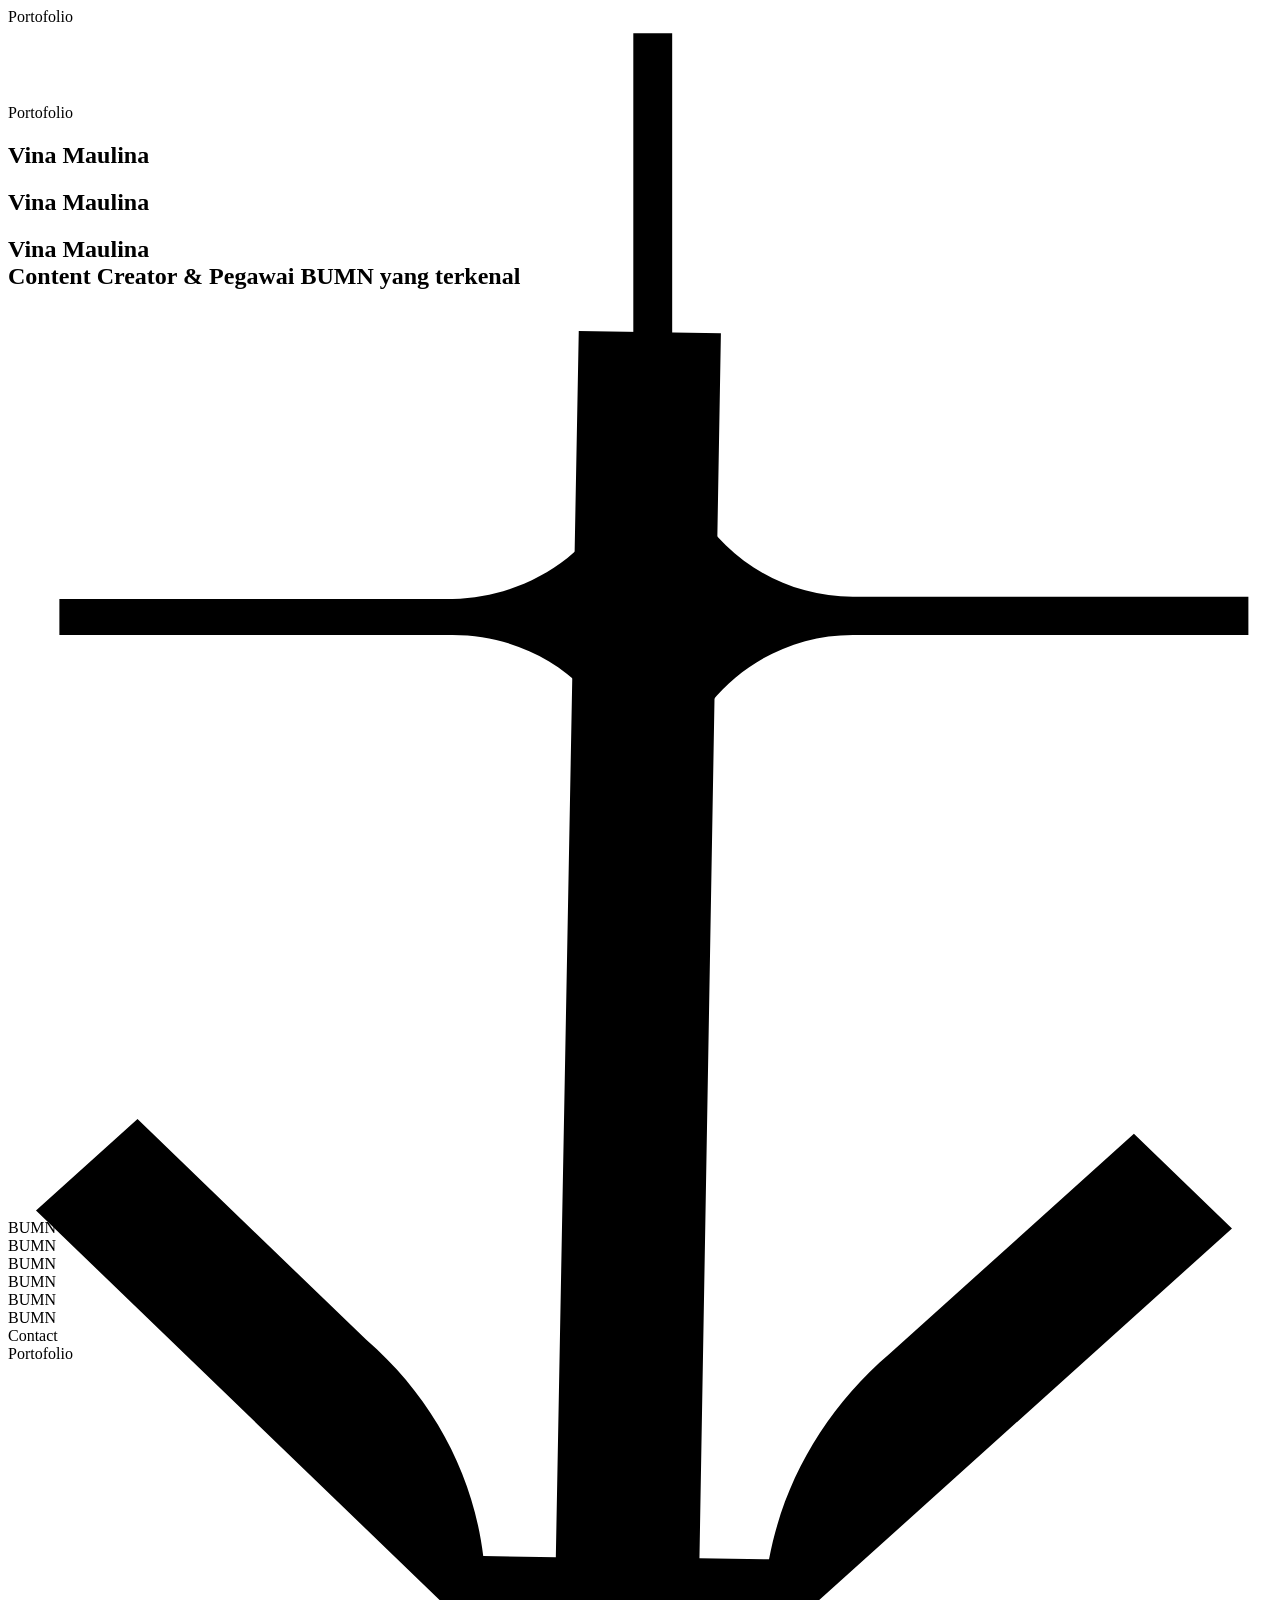
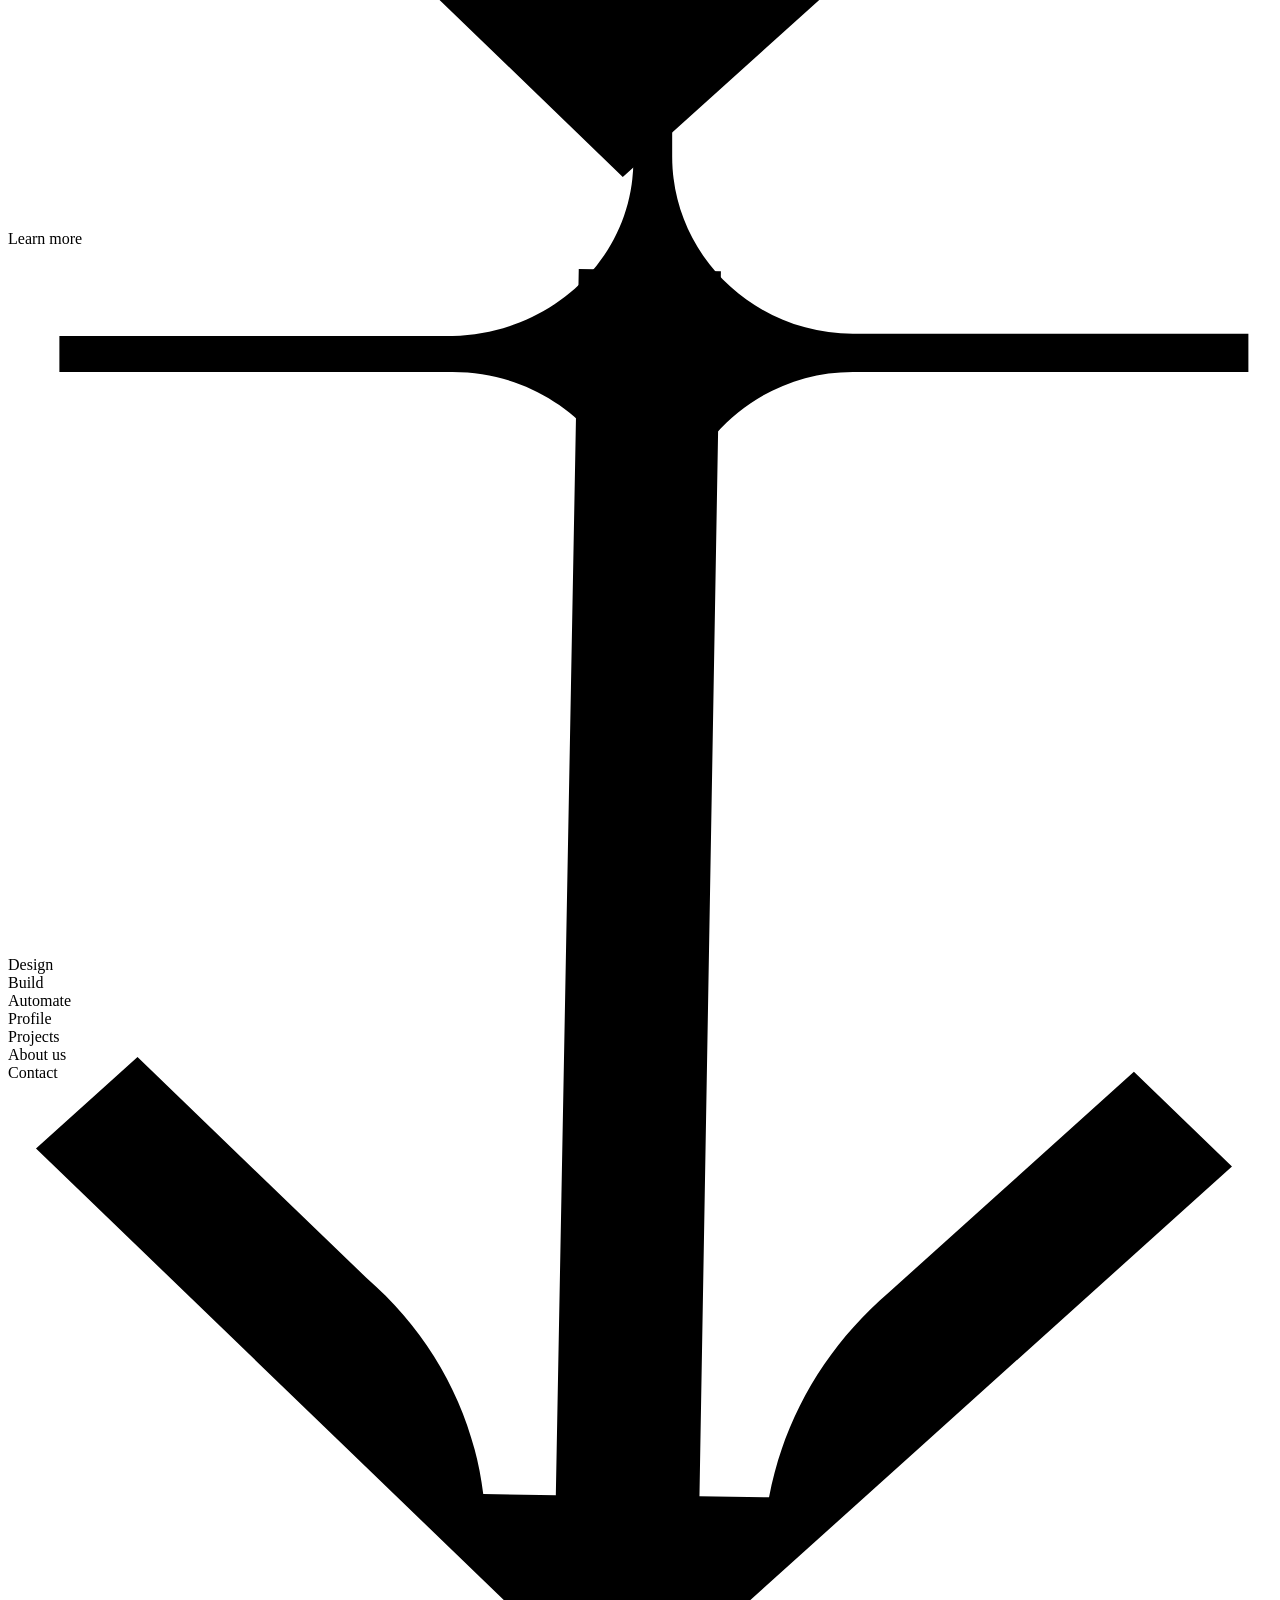
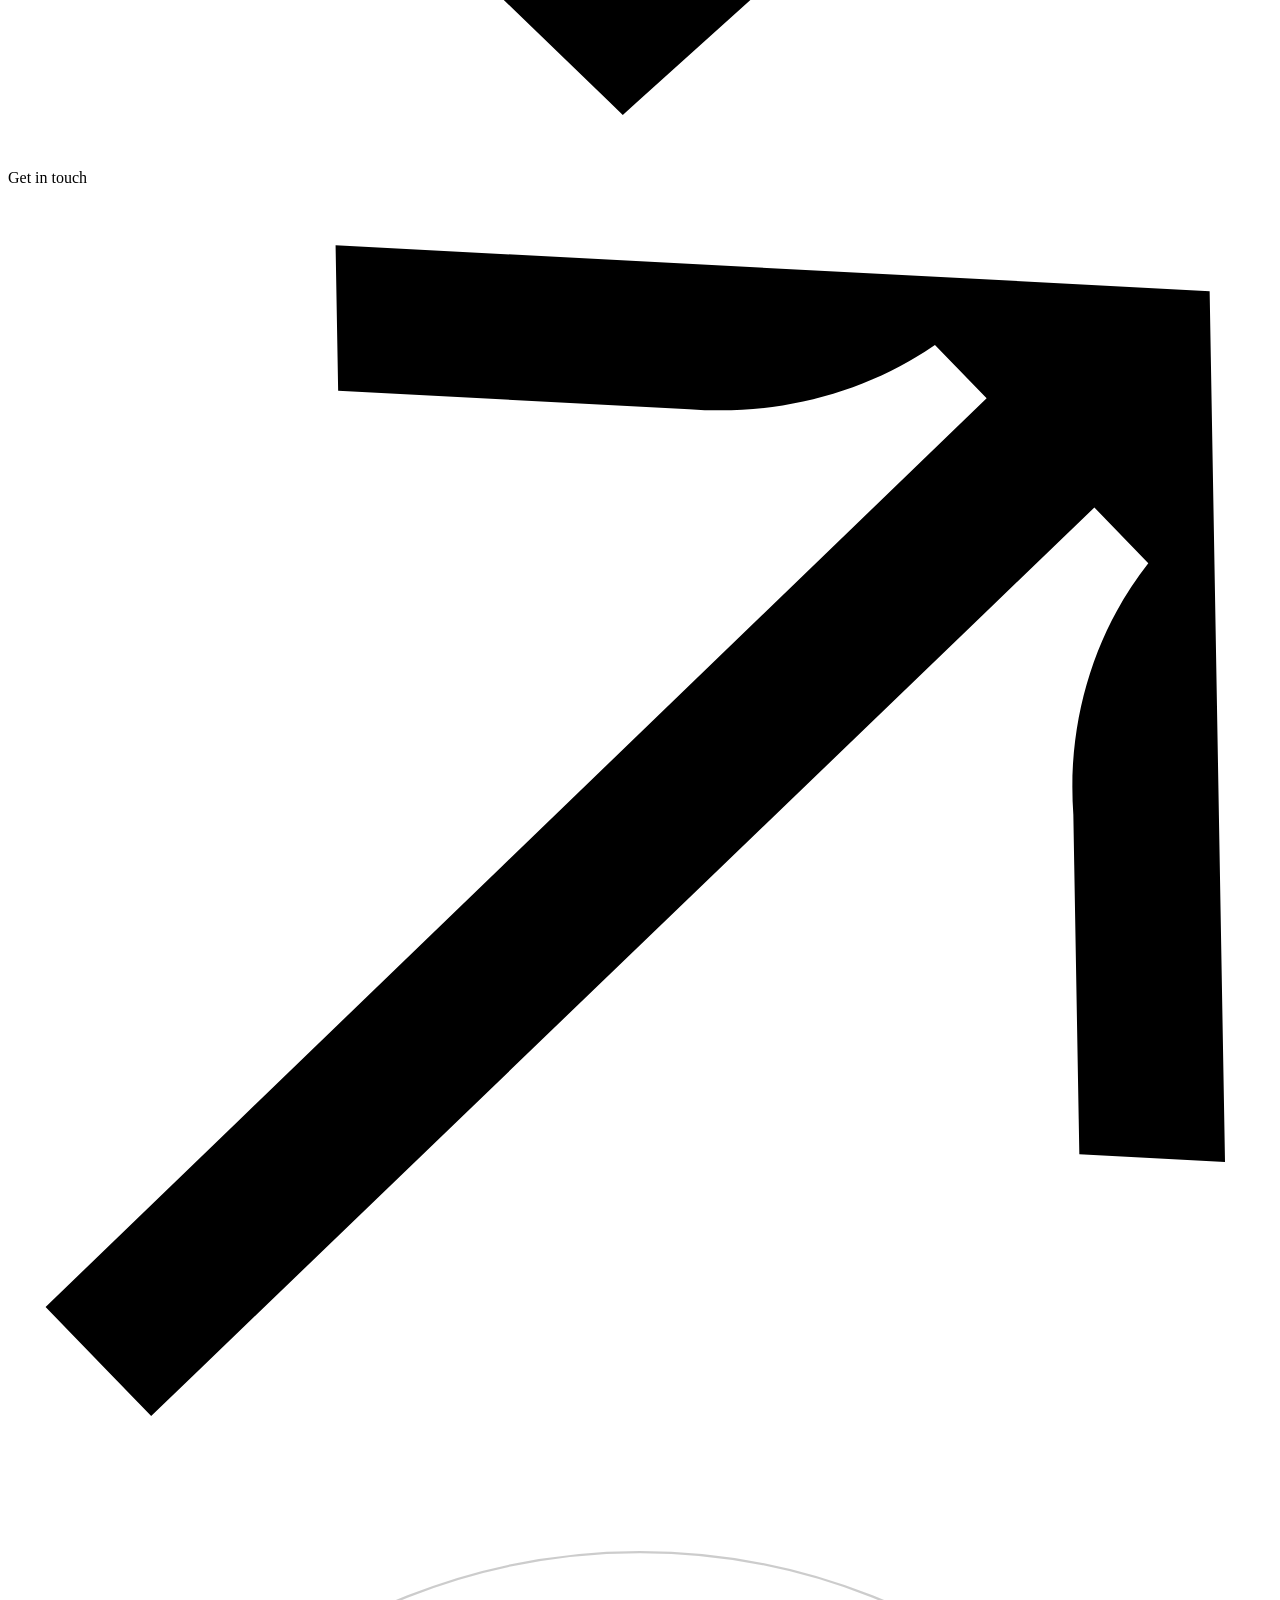
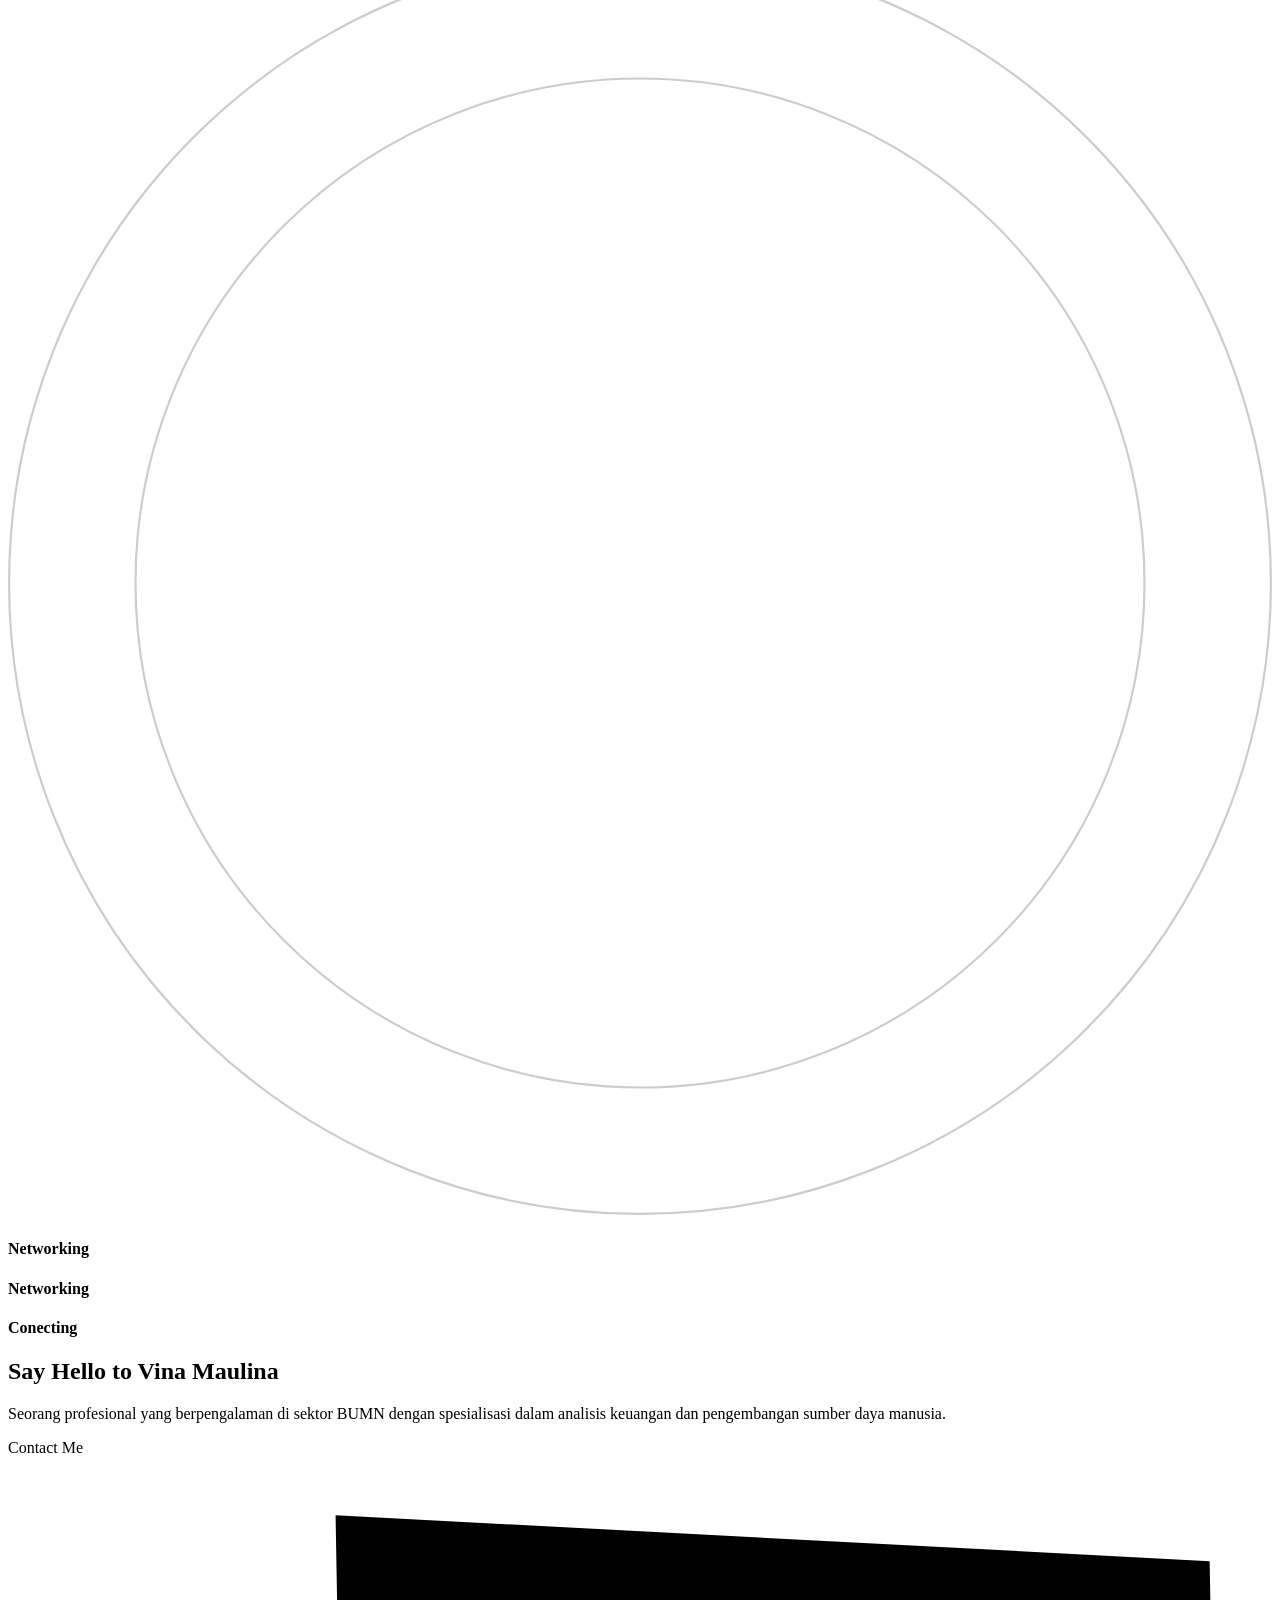
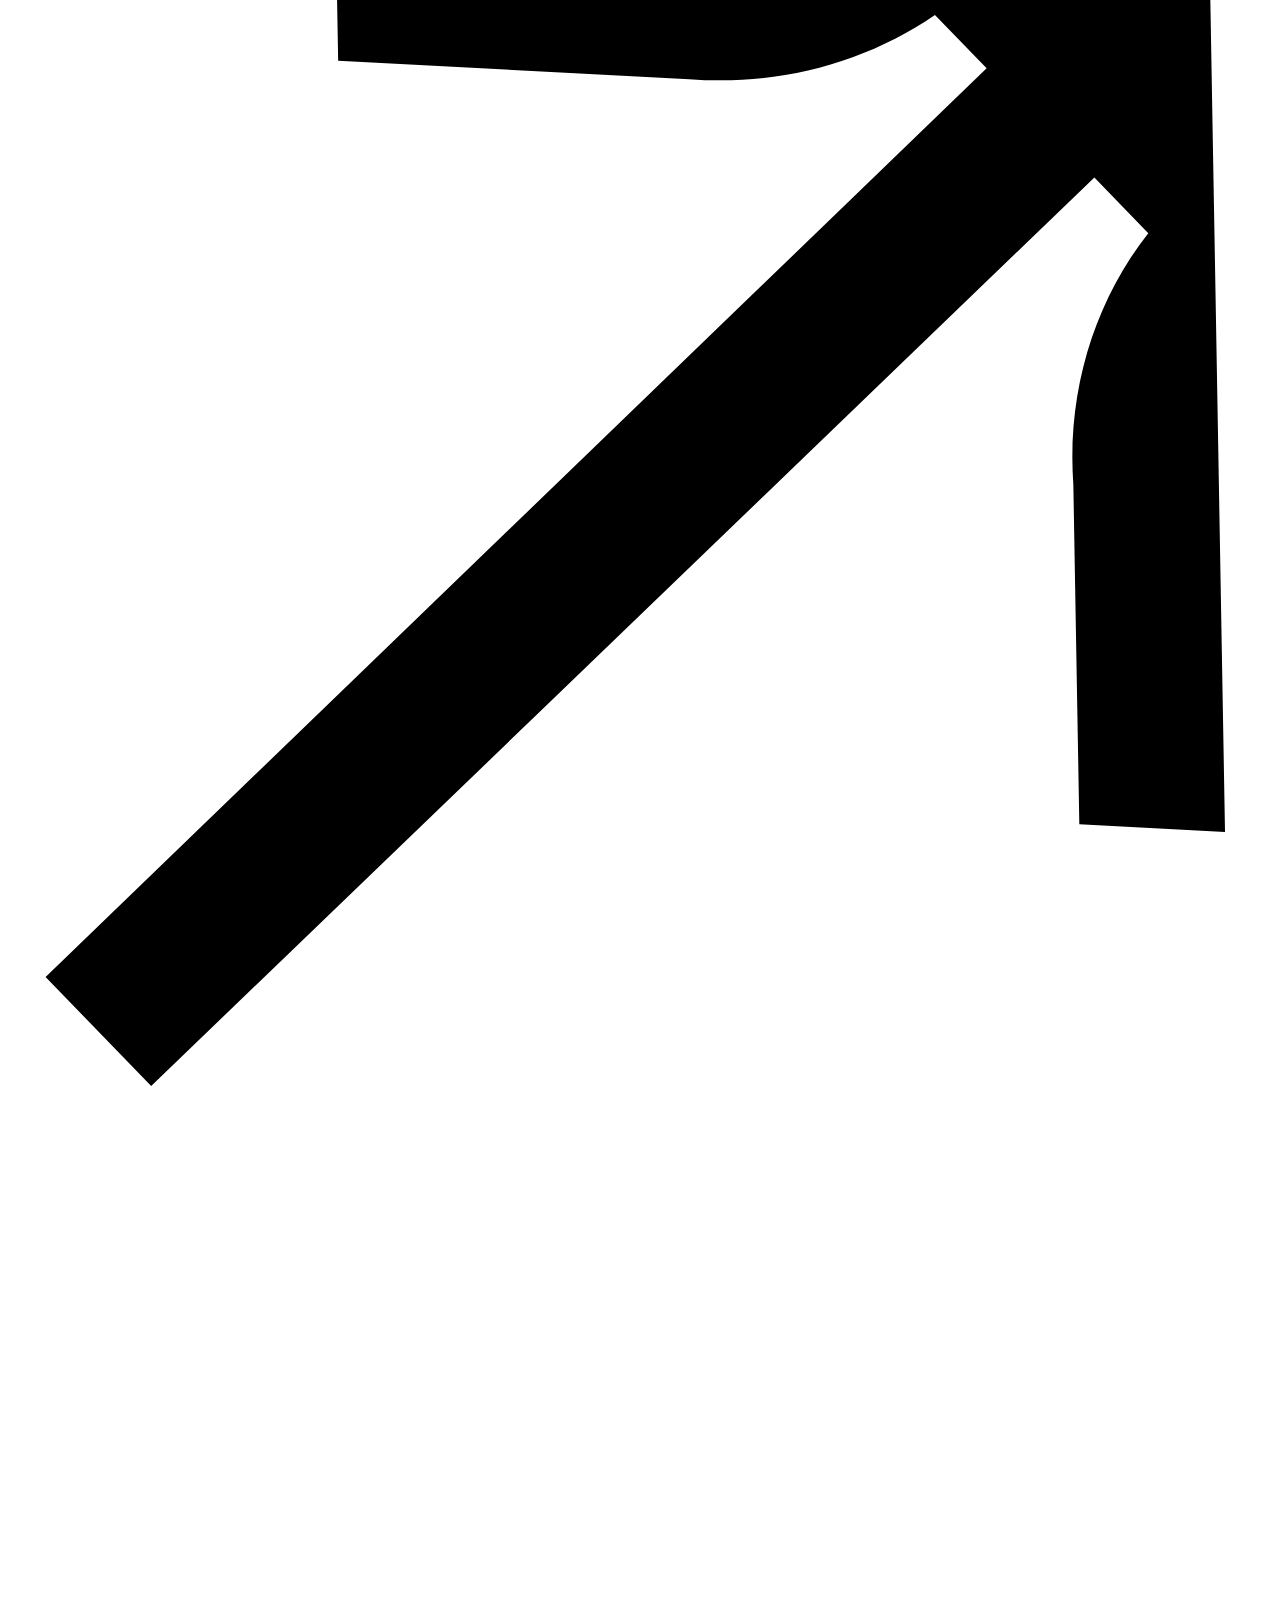
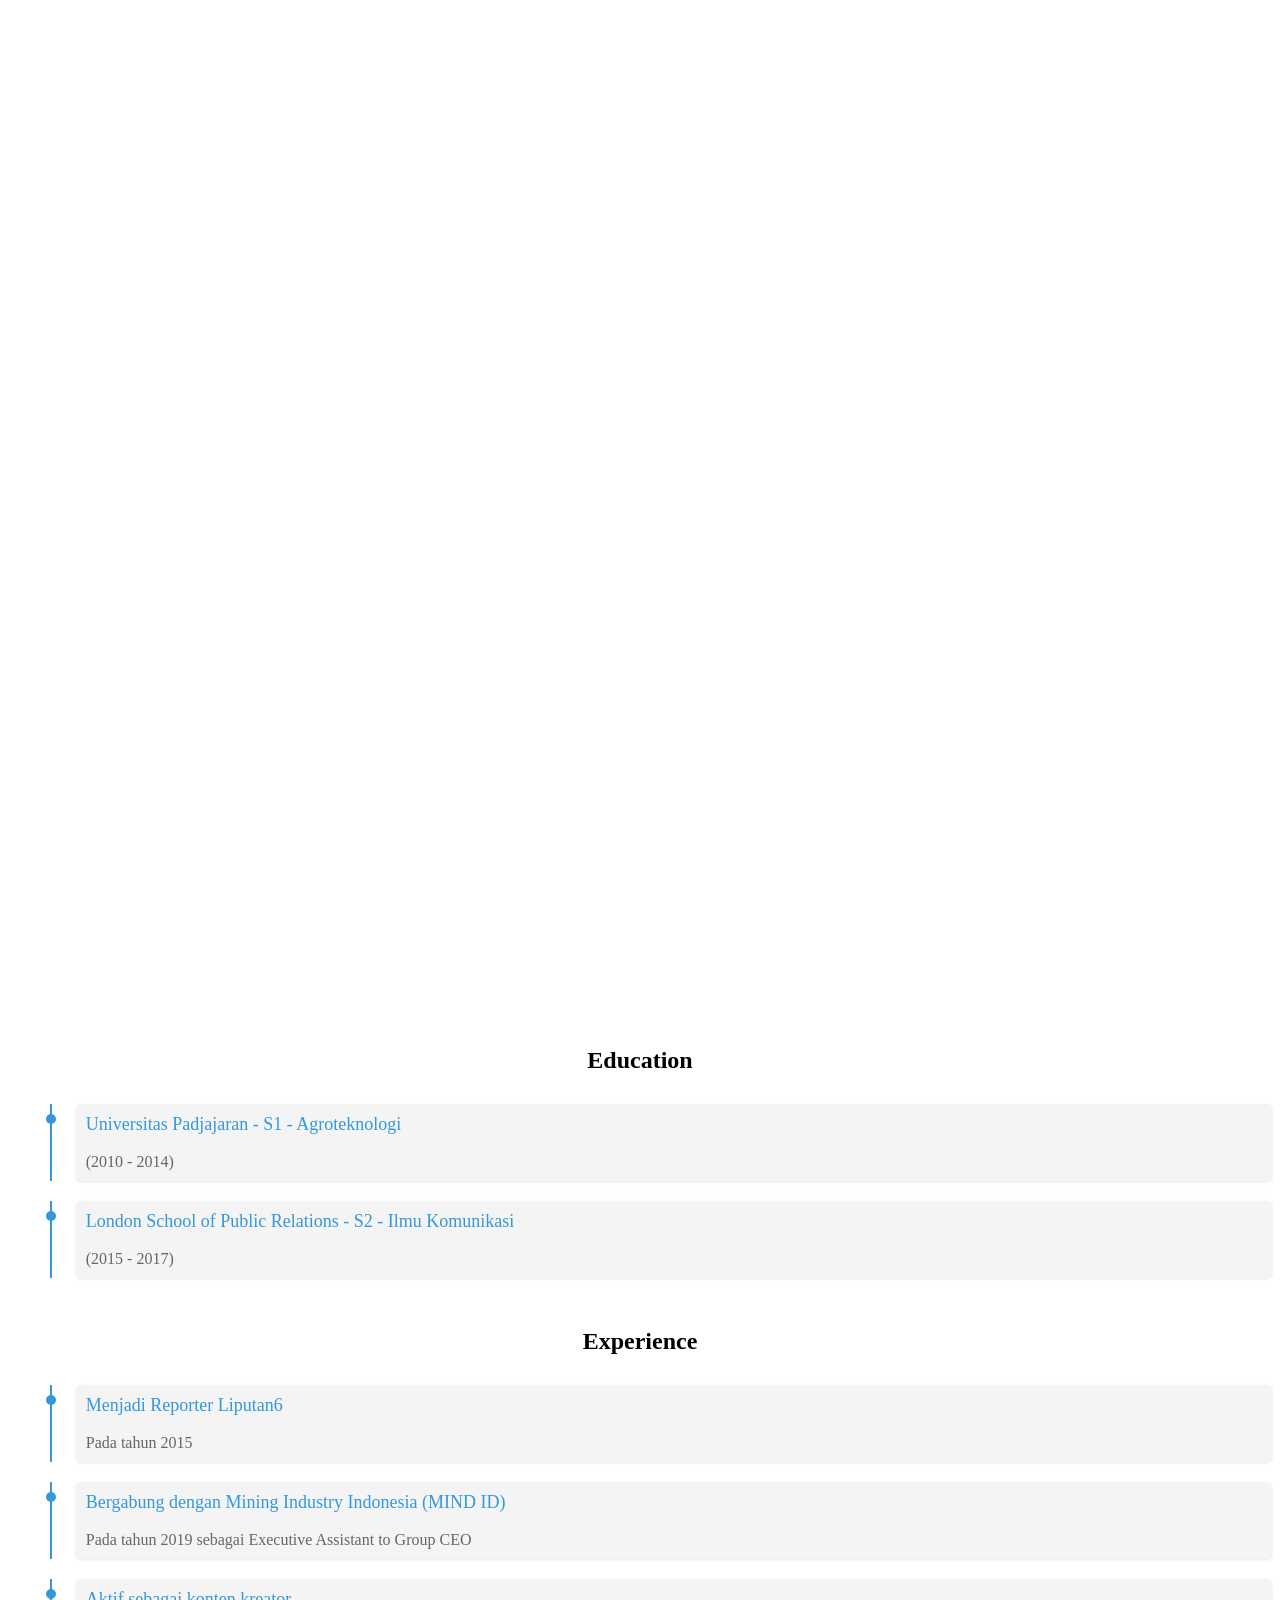
==== commit a4a76c3a: "Revert "HTML YG BENER" This reverts commit d96db449013b119970223e7aba0fa7ba69d678fe." ====
--- a/IT FEST.html
+++ b/IT FEST.html
@@ -1,23 +1,23 @@
-
 <!DOCTYPE html>
 <html data-wf-page="663249e98f740b1eb4ae9aaf" data-wf-site="663249e88f740b1eb4ae9a5a" lang="en">
-  <head>
-    <meta charset="utf-8" />
-    <title>IT FEST</title>
-
-    <link rel="stylesheet" href="css/fest01.css">
-    <link rel="stylesheet" href="css/fest02.css">
-    <link rel="stylesheet" href="css/fest03.css">
-    <link rel="stylesheet" href="css/fest04.css">
-
+
+<head>
+  <meta charset="utf-8" />
+  <title>IT FEST</title>
+
+    <link rel="stylesheet" href="IT FEST.css" type="text/css" />
+    <link rel="stylesheet" href="css/footer.css">
+    <link rel="stylesheet" href="css/hero.css" />
+    <link rel="stylesheet" href="INDEX.css">
+    <link rel="stylesheet" href="INDEX.js">
     <link href="https://fonts.googleapis.com" rel="preconnect" />
     <link href="https://fonts.gstatic.com" rel="preconnect" crossorigin="anonymous" />
     <link rel="stylesheet" href="https://fonts.googleapis.com/css2?family=Material+Symbols+Outlined:opsz,wght,FILL,GRAD@24,400,0,0" />
   </head>
 
   <body>
-      
-     <nav class="navbar">
+    
+    <nav class="navbar">
       <div class="nav-bar" style="height: 6rem; width: 1263.33px;">
           <div class="nav-bar__wrapper">
               <div data-metprop="menu" data-met="topmenu" class="navbar_menu_0">
@@ -39,7 +39,7 @@
                                   <div role="listitem" class="navbar_dropdown-item w-dyn-item">
                                       <a href="/services/Profile" data-metprop="design" data-met="topmenu" aria-current="page" class="navbar_menu-dropdown-link w-inline-block w--current">
                                           <div class="navbar_dot background-orange"></div>
-                                          <div class="navbar_menu-link-text">Profile</div>
+                                          <div class="navbar_menu-link-text">BUMN</div>
                                       </a>
                                   </div>
                                   <div role="listitem" class="navbar_dropdown-item w-dyn-item">
@@ -88,8 +88,8 @@
                           <div class="navbar_dropdown-collection w-dyn-list">
                               <div role="list" class="navbar_dropdown-wrap w-dyn-items">
                                   <div role="listitem" class="navbar_dropdown-item w-dyn-item">
-                                      <a href="#achievment" data-metprop="achievment" data-met="topmenu" aria-current="page" class="navbar_dropdown-link is-1 w-inline-block w--current">
-                                          <div class="navbar_link-text">Achievment</div>
+                                      <a href="/services/design" data-metprop="design" data-met="topmenu" aria-current="page" class="navbar_dropdown-link is-1 w-inline-block w--current">
+                                          <div class="navbar_link-text">Design</div>
                                       </a>
                                   </div>
                                   <div role="listitem" class="navbar_dropdown-item w-dyn-item">
@@ -120,11 +120,11 @@
                           <div>Projects</div>
                           <div class="navbar_link-bg"></div>
                       </a>
-                      <a href="#askme" data-metprop="about-us" data-met="topmenu" class="navbar_link w-inline-block">
+                      <a href="/about-us" data-metprop="about-us" data-met="topmenu" class="navbar_link w-inline-block">
                           <div class="navbar_dot-wrap">
                               <div class="navbar_dot background-purple"></div>
                           </div>
-                          <div>Ask Me</div>
+                          <div>About us</div>
                           <div class="navbar_link-bg"></div>
                       </a>
                       <a href="/contact" data-metprop="contact" data-met="topmenu" class="navbar_link w-inline-block">
@@ -142,9 +142,10 @@
      </nav>
 
     <main class="main-wrapper">
+        <div class="nav-scroll-trigger"></div>
         <section id="services" class="section_header-service">
             <div class="padding-global" style="width: 100%;">
-                <div data-w-id="2e4ccacc-7311-27c6-b06e-6267b2e23b9f" class="header-service_container background-off-white" style="height: 620px;">
+                <div data-w-id="2e4ccacc-7311-27c6-b06e-6267b2e23b9f" class="header-service_container background-off-white">
                     <div class="section-padding">
                         <div class="padding-top padding-xhuge"></div>
                         <div class="show-mobile-landscape">
@@ -183,7 +184,7 @@
                                     </div>
                                 </div>
                                 <div class="buttons_wrap">
-                                    <a data-metprop="learn-more" data-met="hero" href="#hello" class="button is-down w-inline-block" >
+                                    <a data-metprop="learn-more" data-met="hero" href="#vision" class="button is-down w-inline-block" >
                                         <div class="button_wrap">
                                             <div class="button-icon_wrap background-white">
                                                 <div class="icon-1x1-small is-arrow w-embed">
@@ -216,67 +217,294 @@
                                 </div>
                             </div>
                         </div>
-                    </div> 
-                    <div
-                    class="circle w-full h-full max-w-md max-h-md lg:max-w-full lg:min-w-[445px] lg:max-h-full lg:min-h-[445px]"
-                    style="--total: 12"
+                    </div>
+                    <div data-is-ix2-target="1" class="header-service_lottie w-condition-invisible" data-w-id="009c0a9e-f67b-680b-d399-76975d5c65e1" data-animation-type="lottie" data-src="https://cdn.prod.website-files.com/63c560228fad5afe6ddbe1a4/643575777159400a1efbacc2_Build%20BG%20V2.lottie" data-loop="0" data-direction="1" data-autoplay="0" data-renderer="svg" data-default-duration="5.016666666666667" data-duration="0"></div>
+                    <div data-is-ix2-target="1" class="header-service_lottie" data-w-id="27a7ec2f-66a8-7e81-3fcd-2f122b29dc4d" data-animation-type="lottie" data-src="https://cdn.prod.website-files.com/63c560228fad5afe6ddbe1a4/64357a3d986a06ec8f813930_Design%20BG%20V1.lottie" data-loop="0" data-direction="1" data-autoplay="0" data-renderer="svg" data-default-duration="5.016666666666667" data-duration="0"></div>
+                    <div data-is-ix2-target="1" class="header-service_lottie w-condition-invisible" data-w-id="fc7601e6-58f5-d0fa-0baf-86cef1b2977a" data-animation-type="lottie" data-src="https://cdn.prod.website-files.com/63c560228fad5afe6ddbe1a4/64357aeb72ffee43a7c28e61_Automate%20BG%20V2.lottie" data-loop="0" data-direction="1" data-autoplay="0" data-renderer="svg" data-default-duration="5.016666666666667" data-duration="0"></div>
+                </div>
+                <div class="relative isolate" style="position: relative; padding-top: 100px;">
+                  <div
+                    class="mx-auto max-w-7xl px-6 space-y-20 sm:space-y-52 lg:space-y-0 lg:flex lg:items-center lg:gap-x-10 lg:pl-8 lg:pr-20"
                   >
-                    <div class="stat" style="--i: 3">
-                      <div
-                        class="flex items-end mr-[55px] 2xl:mr-0 w-[85px] sm:w-[175px] h-[126px] sm:h-[225px] 2xl:w-[200px] 2xl:h-[250px] rounded-md sm:rounded-2xl 2xl:rounded-3xl bg-center bg-cover bg-no-repeat scale-[0.6] sm:scale-100 overflow-hidden transition-all"
-                        style="
-                          background-image: url(/images/v1.jpg);
-                          animation: float 6s ease-in-out infinite;
-                        "
-                      >
-                        <div class="hidden sm:block flex-1 bg-white h-[60px] px-4 glass">
-                          <h4
-                            class="text-xs font-bold text-[#161616] py-4 truncate max-w-[145px] 2xl:max-w-none"
-                          >
-                            Networking
-                          </h4>
-                        </div>
+                    <div class="mx-auto max-w-2xl lg:mx-0 lg:flex-auto">
+                      
+                      <div class="mt-10 flex items-center gap-x-6">
+                      
                       </div>
                     </div>
-                    <div class="stat" style="--i: 7">
+                    <div
+                      class="relative flex justify-center items-center mt-16 sm:mt-24 lg:mt-0 lg:flex-shrink-0 lg:flex-grow"
+                    >
+                      <svg
+                        class="mx-auto max-w-md max-h-md lg:max-w-full lg:min-w-[445px] lg:max-h-full lg:min-h-[445px] text-gray-300"
+                        aria-hidden="true"
+                        viewBox="0 0 580 580"
+                        fill="none"
+                        xmlns="http://www.w3.org/2000/svg"
+                      >
+                        <circle cx="290" cy="290" r="289.5" stroke="currentColor" stroke-opacity="0.2" />
+                        <circle cx="290" cy="290" r="231.5" stroke="currentColor" stroke-opacity="0.2" />
+                      </svg>
+          
                       <div
-                        class="flex items-end mr-[55px] 2xl:mr-0 w-[85px] sm:w-[175px] h-[126px] sm:h-[225px] 2xl:w-[200px] 2xl:h-[250px] rounded-md sm:rounded-2xl 2xl:rounded-3xl bg-center bg-cover bg-no-repeat scale-[0.6] sm:scale-100 overflow-hidden transition-all"
-                        style="
-                          background-image: url(images/v2.jpg);
-                            animation: float 8s ease-in-out infinite;
-                        "
+                        class="circle w-full h-full max-w-md max-h-md lg:max-w-full lg:min-w-[445px] lg:max-h-full lg:min-h-[445px]"
+                        style="--total: 12"
                       >
-                        <div class="hidden sm:block flex-1 bg-white h-[60px] px-4 glass">
-                          <h4
-                            class="text-xs font-bold text-[#161616] py-4 truncate max-w-[145px] 2xl:max-w-none"
+                        <div class="stat" style="--i: 3">
+                          <div
+                            class="flex items-end mr-[55px] 2xl:mr-0 w-[85px] sm:w-[175px] h-[126px] sm:h-[225px] 2xl:w-[200px] 2xl:h-[250px] rounded-md sm:rounded-2xl 2xl:rounded-3xl bg-center bg-cover bg-no-repeat scale-[0.6] sm:scale-100 overflow-hidden transition-all"
+                            style="
+                              background-image: url(/images/v1.jpg);
+                              animation: float 6s ease-in-out infinite;
+                            "
                           >
-                            Networking
-                          </h4>
-                        </div>
-                      </div>
-                    </div>
-                    <div class="stat" style="--i: 11">
-                      <div
-                        class="flex items-end mr-[55px] 2xl:mr-0 w-[85px] sm:w-[175px] h-[126px] sm:h-[225px] 2xl:w-[200px] 2xl:h-[250px] rounded-md sm:rounded-2xl 2xl:rounded-3xl bg-center bg-cover bg-no-repeat overflow-hidden transition-all"
-                        style="
-                          background-image: url(images/v2.jpg);
-                           animation: floatdown 6.5s ease-in-out infinite;
-                        "
-                      >
-                        <div class="hidden sm:block flex-1 bg-white h-[60px] px-4 glass">
-                          <h4
-                            class="text-xs font-bold text-[#161616] py-4 truncate max-w-[145px] 2xl:max-w-none"
+                            <div class="hidden sm:block flex-1 bg-white h-[60px] px-4 glass">
+                              <h4
+                                class="text-xs font-bold text-[#161616] py-4 truncate max-w-[145px] 2xl:max-w-none"
+                              >
+                                Networking
+                              </h4>
+                            </div>
+                          </div>
+                        </div>
+                        <div class="stat" style="--i: 7">
+                          <div
+                            class="flex items-end mr-[55px] 2xl:mr-0 w-[85px] sm:w-[175px] h-[126px] sm:h-[225px] 2xl:w-[200px] 2xl:h-[250px] rounded-md sm:rounded-2xl 2xl:rounded-3xl bg-center bg-cover bg-no-repeat scale-[0.6] sm:scale-100 overflow-hidden transition-all"
+                            style="
+                              background-image: url(images/v2.jpg);
+                                animation: float 8s ease-in-out infinite;
+                            "
                           >
-                            Conecting
-                          </h4>
+                            <div class="hidden sm:block flex-1 bg-white h-[60px] px-4 glass">
+                              <h4
+                                class="text-xs font-bold text-[#161616] py-4 truncate max-w-[145px] 2xl:max-w-none"
+                              >
+                                Networking
+                              </h4>
+                            </div>
+                          </div>
+                        </div>
+                        <div class="stat" style="--i: 11">
+                          <div
+                            class="flex items-end mr-[55px] 2xl:mr-0 w-[85px] sm:w-[175px] h-[126px] sm:h-[225px] 2xl:w-[200px] 2xl:h-[250px] rounded-md sm:rounded-2xl 2xl:rounded-3xl bg-center bg-cover bg-no-repeat overflow-hidden transition-all"
+                            style="
+                              background-image: url(images/v2.jpg);
+                               animation: floatdown 6.5s ease-in-out infinite;
+                            "
+                          >
+                            <div class="hidden sm:block flex-1 bg-white h-[60px] px-4 glass">
+                              <h4
+                                class="text-xs font-bold text-[#161616] py-4 truncate max-w-[145px] 2xl:max-w-none"
+                              >
+                                Conecting
+                              </h4>
+                            </div>
+                          </div>
                         </div>
                       </div>
                     </div>
                   </div>
+                </div>
             </div>
         </section>
 
-        <section class="section_hello" id="hello">
+        <div class="global-styles w-embed">
+          <style>
+            .w-richtext > :not(div):first-child,
+            .w-richtext > div:first-child > :first-child {
+              margin-top: 0 !important;
+            }
+  
+            .w-richtext > :last-child,
+            .w-richtext ol li:last-child,
+            .w-richtext ul li:last-child {
+              margin-bottom: 0 !important;
+            }
+  
+            a,
+            .w-input,
+            .w-select,
+            .w-tab-link,
+            .w-nav-link,
+            .w-dropdown-btn,
+            .w-dropdown-toggle,
+            .w-dropdown-link {
+              color: inherit;
+              text-decoration: inherit;
+              font-size: inherit;
+            }
+  
+            .pointer-events-off {
+              pointer-events: none;
+            }
+            .pointer-events-on {
+              pointer-events: auto;
+            }
+  
+            .div-square::after {
+              content: "";
+              display: block;
+              padding-bottom: 100%;
+            }
+  
+            main:focus-visible {
+              outline: -webkit-focus-ring-color auto 0px;
+            }
+  
+            .container-medium,
+            .container-small,
+            .container-large {
+              margin-right: auto !important;
+              margin-left: auto !important;
+            }
+  
+            .w-input,
+            .w-select,
+            a {
+              color: inherit;
+              text-decoration: inherit;
+              font-size: inherit;
+            }
+  
+            .text-style-3lines {
+              display: -webkit-box;
+              overflow: hidden;
+              -webkit-line-clamp: 3;
+              -webkit-box-orient: vertical;
+            }
+  
+            .text-style-2lines {
+              display: -webkit-box;
+              overflow: hidden;
+              -webkit-line-clamp: 2;
+              -webkit-box-orient: vertical;
+            }
+            .truncate-width {
+              width: 100%;
+              white-space: nowrap;
+              overflow: hidden;
+              text-overflow: ellipsis;
+            }
+            .no-scrollbar {
+              -ms-overflow-style: none;
+              overflow: -moz-scrollbars-none;
+            }
+  
+            .no-scrollbar::-webkit-scrollbar {
+              display: none;
+            }
+  
+            .display-inlineflex {
+              display: inline-flex;
+            }
+  
+            .hide {
+              display: none !important;
+            }
+  
+            @media screen and (max-width: 991px),
+              @media screen and (max-width: 767px),
+              @media screen and (max-width: 479px) {
+              .hide,
+              .hide-tablet {
+                display: none !important;
+              }
+            }
+            @media screen and (max-width: 767px) {
+              .hide-mobile-landscape {
+                display: none !important;
+              }
+            }
+            @media screen and (max-width: 479px) {
+              .hide-mobile {
+                display: none !important;
+              }
+            }
+  
+            .margin-0 {
+              margin: 0rem !important;
+            }
+  
+            .padding-0 {
+              padding: 0rem !important;
+            }
+  
+            .spacing-clean {
+              padding: 0rem !important;
+              margin: 0rem !important;
+            }
+  
+            .margin-top {
+              margin-right: 0rem !important;
+              margin-bottom: 0rem !important;
+              margin-left: 0rem !important;
+            }
+  
+            .padding-top {
+              padding-right: 0rem !important;
+              padding-bottom: 0rem !important;
+              padding-left: 0rem !important;
+            }
+  
+            .margin-right {
+              margin-top: 0rem !important;
+              margin-bottom: 0rem !important;
+              margin-left: 0rem !important;
+            }
+  
+            .padding-right {
+              padding-top: 0rem !important;
+              padding-bottom: 0rem !important;
+              padding-left: 0rem !important;
+            }
+  
+            .margin-bottom {
+              margin-top: 0rem !important;
+              margin-right: 0rem !important;
+              margin-left: 0rem !important;
+            }
+  
+            .padding-bottom {
+              padding-top: 0rem !important;
+              padding-right: 0rem !important;
+              padding-left: 0rem !important;
+            }
+  
+            .margin-left {
+              margin-top: 0rem !important;
+              margin-right: 0rem !important;
+              margin-bottom: 0rem !important;
+            }
+  
+            .padding-left {
+              padding-top: 0rem !important;
+              padding-right: 0rem !important;
+              padding-bottom: 0rem !important;
+            }
+  
+            .margin-horizontal {
+              margin-top: 0rem !important;
+              margin-bottom: 0rem !important;
+            }
+  
+            .padding-horizontal {
+              padding-top: 0rem !important;
+              padding-bottom: 0rem !important;
+            }
+  
+            .margin-vertical {
+              margin-right: 0rem !important;
+              margin-left: 0rem !important;
+            }
+  
+            .padding-vertical {
+              padding-right: 0rem !important;
+              padding-left: 0rem !important;
+            }
+          </style>
+        </div>
+            
+        <section class="section_hero">
           <div class="w-layout-blockcontainer padding-global padding-section-hero w-container">
             <div data-w-id="9f4cb4fe-02b7-c068-e94c-0516fe342a06" class="hero_wrapper">
               <div data-w-id="9f4cb4fe-02b7-c068-e94c-0516fe342a0a" class="hero_column-wrapper">
@@ -316,20 +544,13 @@
                     transform: translate3d(null, 40px, 0) scale3d(1, 1, 1) rotateX(0) rotateY(0)
                       rotateZ(0) skew(0, 0);
                     opacity: 0;
-                  "
-                  sizes="100vw"
-                  data-w-id="28515dd6-c5a7-6828-2677-f673bbc5f851"
-                  loading="lazy"
-                  srcset="
+                  " sizes="100vw" data-w-id="28515dd6-c5a7-6828-2677-f673bbc5f851" loading="lazy" srcset="
                     https://assets-global.website-files.com/663249e88f740b1eb4ae9a5a/6647b097f382faa8687b6cf8_hero_img-p-500.webp  500w,
                     https://assets-global.website-files.com/663249e88f740b1eb4ae9a5a/6647b097f382faa8687b6cf8_hero_img-p-800.webp  800w,
                     https://assets-global.website-files.com/663249e88f740b1eb4ae9a5a/6647b097f382faa8687b6cf8_hero_img.webp       1000w
-                  "
-                /><img
-                  class="img_hero-1"
-                  src="https://cdn.prod.website-files.com/663249e88f740b1eb4ae9a5a/6632b9d384d425d812b3b997_blobs.webp"
-                  alt="Abstract 3D shapes, bubbles in orange and blue."
-                  style="
+                  " /><img class="img_hero-1"
+              src="https://cdn.prod.website-files.com/663249e88f740b1eb4ae9a5a/6632b9d384d425d812b3b997_blobs.webp"
+              alt="Abstract 3D shapes, bubbles in orange and blue." style="
                     -webkit-transform: translate3d(null, 40px, 0) scale3d(1, 1, 1) rotateX(0)
                       rotateY(0) rotateZ(0) skew(0, 0);
                     -moz-transform: translate3d(null, 40px, 0) scale3d(1, 1, 1) rotateX(0)
@@ -339,21 +560,13 @@
                     transform: translate3d(null, 40px, 0) scale3d(1, 1, 1) rotateX(0) rotateY(0)
                       rotateZ(0) skew(0, 0);
                     opacity: 0;
-                  "
-                  sizes="(max-width: 479px) 100vw, (max-width: 991px) 320px, 35vw"
-                  data-w-id="d4ef5b87-80d7-9065-c7c1-de7060683e41"
-                  loading="lazy"
-                  srcset="
+                  " sizes="(max-width: 479px) 100vw, (max-width: 991px) 320px, 35vw"
+              data-w-id="d4ef5b87-80d7-9065-c7c1-de7060683e41" loading="lazy" srcset="
                     https://assets-global.website-files.com/663249e88f740b1eb4ae9a5a/6632b9d384d425d812b3b997_blobs-p-500.webp   500w,
                     https://assets-global.website-files.com/663249e88f740b1eb4ae9a5a/6632b9d384d425d812b3b997_blobs-p-800.webp   800w,
                     https://assets-global.website-files.com/663249e88f740b1eb4ae9a5a/6632b9d384d425d812b3b997_blobs-p-1080.webp 1080w,
                     https://assets-global.website-files.com/663249e88f740b1eb4ae9a5a/6632b9d384d425d812b3b997_blobs.webp        1500w
-                  "
-                /><img
-                  class="img_hero-2"
-                  src="images/v2.jpg"
-                  alt="UI element of an app, graph"
-                  style="
+                  " /><img class="img_hero-2" src="images/v2.jpg" alt="UI element of an app, graph" style="
                     -webkit-transform: translate3d(null, 40px, 0) scale3d(1, 1, 1) rotateX(0)
                       rotateY(0) rotateZ(0) skew(0, 0);
                     -moz-transform: translate3d(null, 40px, 0) scale3d(1, 1, 1) rotateX(0)
@@ -363,16 +576,9 @@
                     transform: translate3d(null, 40px, 0) scale3d(1, 1, 1) rotateX(0) rotateY(0)
                       rotateZ(0) skew(0, 0);
                     opacity: 0;
-                  "
-                  sizes="(max-width: 479px) 100vw, (max-width: 991px) 260px, 29vw"
-                  data-w-id="6a1f61ae-41fc-9307-ac1c-929a58d10fdc"
-                  loading="lazy"
-                  src="images/v2.jpg"
-            
-                /><img
-                  src="images/v1.jpg"
-                  loading="lazy"
-                  style="
+                  " sizes="(max-width: 479px) 100vw, (max-width: 991px) 260px, 29vw"
+              data-w-id="6a1f61ae-41fc-9307-ac1c-929a58d10fdc" loading="lazy" src="images/v2.jpg" /><img
+              src="images/v1.jpg" loading="lazy" style="
                     -webkit-transform: translate3d(null, 40px, 0) scale3d(1, 1, 1) rotateX(0)
                       rotateY(0) rotateZ(0) skew(0, 0);
                     -moz-transform: translate3d(null, 40px, 0) scale3d(1, 1, 1) rotateX(0)
@@ -382,14 +588,8 @@
                     transform: translate3d(null, 40px, 0) scale3d(1, 1, 1) rotateX(0) rotateY(0)
                       rotateZ(0) skew(0, 0);
                     opacity: 0;
-                  "
-                  data-w-id="f8207805-5dc1-46c4-efc8-7fe00cf56b97"
-                  alt="UI element of an app, statistics"
-                  class="img_hero-4"
-                /><img
-                  src="images/vina.jpg"
-                  loading="lazy"
-                  style="
+                  " data-w-id="f8207805-5dc1-46c4-efc8-7fe00cf56b97" alt="UI element of an app, statistics"
+              class="img_hero-4" /><img src="images/vina.jpg" loading="lazy" style="
                     -webkit-transform: translate3d(null, 40px, 0) scale3d(1, 1, 1) rotateX(0)
                       rotateY(0) rotateZ(0) skew(0, 0);
                     -moz-transform: translate3d(null, 40px, 0) scale3d(1, 1, 1) rotateX(0)
@@ -399,85 +599,55 @@
                     transform: translate3d(null, 40px, 0) scale3d(1, 1, 1) rotateX(0) rotateY(0)
                       rotateZ(0) skew(0, 0);
                     opacity: 0;
-                  "
-                  data-w-id="2998ce8d-44f3-5162-d8fc-47705e0781b3"
-                  alt="UI element of an app, calendar tile"
-                  class="img_hero-3"
-                />
-              </div>
-            </div>
+                  " data-w-id="2998ce8d-44f3-5162-d8fc-47705e0781b3" alt="UI element of an app, calendar tile"
+              class="img_hero-3" />
           </div>
-        </section>
-
-        <section class="section_partners">
-          <div class="padding-global">
-            <div class="partners-logos">
-              <img
-                src="images/lg2.png"
-                alt=""
-                class="logo-img"
-              /><img
-                src="images/lg3.png"
-                alt=""
-                class="logo-img"
-              /><img
-                src="images/lg4.jpg"
-                alt=""
-                class="logo-img"
-              /><img
-                src="images/lg3.png"
-                alt=""
-                class="logo-img"
-              /><img
-                src="images/lg2.png"
-                 alt=""
-                class="logo-img"
-              />
-            </div>
+        </div>
+      </div>
+    </section>
+
+    <section class="section_partners">
+      <div class="padding-global">
+        <div class="partners-logos">
+          <img src="images/lg2.png" alt="" class="logo-img" /><img src="images/lg3.png" alt="" class="logo-img" /><img
+            src="images/lg4.jpg" alt="" class="logo-img" /><img src="images/lg3.png" alt="" class="logo-img" /><img
+            src="images/lg2.png" alt="" class="logo-img" />
+        </div>
+      </div>
+    </section>
+
+    <section class="section_mainfeatures" id="profile">
+      <div class="w-layout-blockcontainer padding-global padding-section-medium w-container">
+        <div class="mainfeatures_heading">
+          <div class="section-header text-align-center">
+            <h2 data-w-id="1c1118b1-a972-d2ea-ec7f-be02d8a7ec8c" style="
+                    -webkit-transform: translate3d(null, 40px, 0) scale3d(1, 1, 1) rotateX(0)
+                      rotateY(0) rotateZ(0) skew(0, 0);
+                    -moz-transform: translate3d(null, 40px, 0) scale3d(1, 1, 1) rotateX(0)
+                      rotateY(0) rotateZ(0) skew(0, 0);
+                    -ms-transform: translate3d(null, 40px, 0) scale3d(1, 1, 1) rotateX(0) rotateY(0)
+                      rotateZ(0) skew(0, 0);
+                    transform: translate3d(null, 40px, 0) scale3d(1, 1, 1) rotateX(0) rotateY(0)
+                      rotateZ(0) skew(0, 0);
+                    opacity: 0;
+                  " class="heading-style-h6">
+              About Vina Maulina<br />
+            </h2>
+            <h3 data-w-id="6e8c5aff-4024-b7a9-74cb-f091c55bf2ed" style="
+                    -webkit-transform: translate3d(null, 40px, 0) scale3d(1, 1, 1) rotateX(0)
+                      rotateY(0) rotateZ(0) skew(0, 0);
+                    -moz-transform: translate3d(null, 40px, 0) scale3d(1, 1, 1) rotateX(0)
+                      rotateY(0) rotateZ(0) skew(0, 0);
+                    -ms-transform: translate3d(null, 40px, 0) scale3d(1, 1, 1) rotateX(0) rotateY(0)
+                      rotateZ(0) skew(0, 0);
+                    transform: translate3d(null, 40px, 0) scale3d(1, 1, 1) rotateX(0) rotateY(0)
+                      rotateZ(0) skew(0, 0);
+                    opacity: 0;
+                  ">
+              Anda akan mendapatkan berbagai informasi diri dari seorang Vina Mulaiana.
+            </h3>
           </div>
-        </section>
-
-        <section class="section_mainfeatures" id="profile">
-          <div class="w-layout-blockcontainer padding-global padding-section-medium w-container">
-            <div class="mainfeatures_heading">
-              <div class="section-header text-align-center">
-                <h2
-                  data-w-id="1c1118b1-a972-d2ea-ec7f-be02d8a7ec8c"
-                  style="
-                    -webkit-transform: translate3d(null, 40px, 0) scale3d(1, 1, 1) rotateX(0)
-                      rotateY(0) rotateZ(0) skew(0, 0);
-                    -moz-transform: translate3d(null, 40px, 0) scale3d(1, 1, 1) rotateX(0)
-                      rotateY(0) rotateZ(0) skew(0, 0);
-                    -ms-transform: translate3d(null, 40px, 0) scale3d(1, 1, 1) rotateX(0) rotateY(0)
-                      rotateZ(0) skew(0, 0);
-                    transform: translate3d(null, 40px, 0) scale3d(1, 1, 1) rotateX(0) rotateY(0)
-                      rotateZ(0) skew(0, 0);
-                    opacity: 0;
-                  "
-                  class="heading-style-h6"
-                >
-                  About Vina Maulina<br />
-                </h2>
-                <h3
-                  data-w-id="6e8c5aff-4024-b7a9-74cb-f091c55bf2ed"
-                  style="
-                    -webkit-transform: translate3d(null, 40px, 0) scale3d(1, 1, 1) rotateX(0)
-                      rotateY(0) rotateZ(0) skew(0, 0);
-                    -moz-transform: translate3d(null, 40px, 0) scale3d(1, 1, 1) rotateX(0)
-                      rotateY(0) rotateZ(0) skew(0, 0);
-                    -ms-transform: translate3d(null, 40px, 0) scale3d(1, 1, 1) rotateX(0) rotateY(0)
-                      rotateZ(0) skew(0, 0);
-                    transform: translate3d(null, 40px, 0) scale3d(1, 1, 1) rotateX(0) rotateY(0)
-                      rotateZ(0) skew(0, 0);
-                    opacity: 0;
-                  "
-                >
-                Anda akan menemukan berbagai proyek yang telah saya laksanakan, termasuk analisis mendalam, laporan keuangan, serta inisiatif pengembangan tim. Setiap proyek mencerminkan komitmen saya untuk memberikan yang terbaik dan berkontribusi pada mencapai tujuan organisasi.
-                </h3>
-              </div>
-              <div
-                data-w-id="22e4c559-1951-ce22-4496-1deb2b1a2ff5"
-                style="
+          <div data-w-id="22e4c559-1951-ce22-4496-1deb2b1a2ff5" style="
                   -webkit-transform: translate3d(null, 40px, 0) scale3d(1, 1, 1) rotateX(0)
                     rotateY(0) rotateZ(0) skew(0, 0);
                   -moz-transform: translate3d(null, 40px, 0) scale3d(1, 1, 1) rotateX(0) rotateY(0)
@@ -530,7 +700,7 @@
                           </div>
                           <div class="button-group">
                           
-                            <a data-metprop="learn-more" data-met="hero" href="#projects" class="button is-down w-inline-block" >
+                            <a data-metprop="learn-more" data-met="hero" href="#vision" class="button is-down w-inline-block" >
                               <div class="button_wrap">
                                   <div class="button-icon_wrap background-white">
                                       <div class="icon-1x1-small is-arrow w-embed">
@@ -562,12 +732,10 @@
           </div>
         </section>
 
-        <section class="CardSkill section-02" id="projects" >
-          
-          <div class="section-header text-align-center">
-            <h2
-              data-w-id="1c1118b1-a972-d2ea-ec7f-be02d8a7ec8c"
-              style="
+    <section class="CardSkill section-02" id="projects">
+
+      <div class="section-header text-align-center">
+        <h2 data-w-id="1c1118b1-a972-d2ea-ec7f-be02d8a7ec8c" style="
                 -webkit-transform: translate3d(null, 40px, 0) scale3d(1, 1, 1) rotateX(0)
                   rotateY(0) rotateZ(0) skew(0, 0);
                 -moz-transform: translate3d(null, 40px, 0) scale3d(1, 1, 1) rotateX(0)
@@ -577,30 +745,10 @@
                 transform: translate3d(null, 40px, 0) scale3d(1, 1, 1) rotateX(0) rotateY(0)
                   rotateZ(0) skew(0, 0);
                 opacity: 0;
-              "
-              class="heading-style-h6"
-            >
-              Projects<br />
-            </h2>
-            <h3
-              data-w-id="6e8c5aff-4024-b7a9-74cb-f091c55bf2ed"
-              style="
-                -webkit-transform: translate3d(null, 40px, 0) scale3d(1, 1, 1) rotateX(0)
-                  rotateY(0) rotateZ(0) skew(0, 0);
-                -moz-transform: translate3d(null, 40px, 0) scale3d(1, 1, 1) rotateX(0)
-                  rotateY(0) rotateZ(0) skew(0, 0);
-                -ms-transform: translate3d(null, 40px, 0) scale3d(1, 1, 1) rotateX(0) rotateY(0)
-                  rotateZ(0) skew(0, 0);
-                transform: translate3d(null, 40px, 0) scale3d(1, 1, 1) rotateX(0) rotateY(0)
-                  rotateZ(0) skew(0, 0);
-                opacity: 0;
-              "
-            >
-              Perfect features to<br />make your teamwork easier.<br />
-            </h3>
-          </div>
-          <div class="container-02" data-w-id="6e8c5aff-4024-b7a9-74cb-f091c55bf2ed"
-              style="
+              " class="heading-style-h6">
+          Projects<br />
+        </h2>
+        <h3 data-w-id="6e8c5aff-4024-b7a9-74cb-f091c55bf2ed" style="
                 -webkit-transform: translate3d(null, 40px, 0) scale3d(1, 1, 1) rotateX(0)
                   rotateY(0) rotateZ(0) skew(0, 0);
                 -moz-transform: translate3d(null, 40px, 0) scale3d(1, 1, 1) rotateX(0)
@@ -611,81 +759,208 @@
                   rotateZ(0) skew(0, 0);
                 opacity: 0;
               ">
-            <div class="card-02">
-              <div class="card-inner-02" style="--clr:#fff;">
-                <div class="box">
-                  <div class="imgBox">
-                    <img src="images/v1.jpg" alt="">
-                     </div>
-                  <div class="icon">
-                    <a href="#" class="iconBox"> <span class="material-symbols-outlined">
-                        arrow_outward
-                      </span></a>
-                  </div>
-                </div>
-              </div>
-              <div class="content">
-                <h3>Kerja Sama Strategis (2023) - PT Pertamina (Persero)</h3>
-                <p>Merancang strategi dan mengimplementasikan inisiatif yang melibatkan stakeholder eksternal, sehingga menghasilkan peningkatan produktivitas yang signifikan.</p>
-                <ul>
-                  <li style="background-image: linear-gradient(90deg,#ff472b0a,#ff472b1f);" class="branding">Manajemen Hubungan Stakeholder</li>
-                  <li style="background-image: linear-gradient(90deg,#ff472b0a,#ff472b1f);" class="packaging">Stratgei Kolaborasi</li>
-                </ul>
-              </div>
-            </div>
-            <div class="card-02">
-              <div class="card-inner-02" style="--clr:#fff;">
-                <div class="box">
-                  <div class="imgBox">
-                    <img src="images/v2.jpg" alt="">
-                      </div>
-                  <div class="icon">
-                    <a href="#" class="iconBox"> <span class="material-symbols-outlined">
-                        arrow_outward
-                      </span></a>
-                  </div>
-                </div>
-              </div>
-              <div class="content">
-                <h3>Inisiatif Pengembangan SDM (2022) - PT Telkom Indonesia (Persero) Tbk</h3>
-                <p>Merancang program pelatihan yang inovatif dan melibatkan berbagai metode pembelajaran, termasuk workshop dan mentoring, yang berhasil meningkatkan kepuasan karyawan dan produktivitas tim.</p>
-                <ul>
-                  <li style="background-image: linear-gradient(90deg,#ff472b0a,#ff472b1f)" class="branding">Desain Program Pelatihan</li>
-                  <li style="background-image: linear-gradient(90deg,#ff472b0a,#ff472b1f);" class="marketing">Pengembangan Sumber Daya Manusia</li>
-                </ul>
-              </div>
-            </div>
-            <div class="card-02">
-              <div class="card-inner-02" style="--clr:#fff;">
-                <div class="box">
-                  <div class="imgBox">
-                    <img src="images/vina.jpg" alt="">
-                 </div>
-                  <div class="icon">
-                    <a href="#" class="iconBox"> <span class="material-symbols-outlined">
-                        arrow_outward
-                      </span></a>
-                  </div>
-                </div>
-              </div>
-              <div class="content">
-                <h3>Proyek Digitalisasi Proses Bisnis (2021) - PT PLN (Persero)</h3>
-                <p> Proyek ini bertujuan untuk mengintegrasikan teknologi digital dalam operasional sehari-hari, sehingga mempermudah akses informasi dan mempercepat pengambilan keputusan.</p>
-                <ul>
-                  <li style="background-image: linear-gradient(90deg,#ff472b0a,#ff472b1f);;" class="branding">Analisis Kebutuhan Bisnis </li>
-                  <li style="background-image: linear-gradient(90deg,#ff472b0a,#ff472b1f);" class="packaging">Implementasi Teknologi Digital</li>
-                </ul>
+          Perfect features to<br />make your teamwork easier.<br />
+        </h3>
+      </div>
+      <div class="container-02" data-w-id="6e8c5aff-4024-b7a9-74cb-f091c55bf2ed" style="
+                -webkit-transform: translate3d(null, 40px, 0) scale3d(1, 1, 1) rotateX(0)
+                  rotateY(0) rotateZ(0) skew(0, 0);
+                -moz-transform: translate3d(null, 40px, 0) scale3d(1, 1, 1) rotateX(0)
+                  rotateY(0) rotateZ(0) skew(0, 0);
+                -ms-transform: translate3d(null, 40px, 0) scale3d(1, 1, 1) rotateX(0) rotateY(0)
+                  rotateZ(0) skew(0, 0);
+                transform: translate3d(null, 40px, 0) scale3d(1, 1, 1) rotateX(0) rotateY(0)
+                  rotateZ(0) skew(0, 0);
+                opacity: 0;
+              ">
+        <div class="card-02">
+          <div class="card-inner-02" style="--clr:#fff;">
+            <div class="box">
+              <div class="imgBox">
+                <img src="images/vinaa2.jpg" alt="">
+              </div>
+              <div class="icon">
+                <a href="#" class="iconBox"> <span class="material-symbols-outlined">
+                    arrow_outward
+                  </span></a>
               </div>
             </div>
           </div>
-        </section>
-
-        <section class="section_insights">
-          <div class="w-layout-blockcontainer padding-global padding-section-medium w-container">
-            <div class="insights_wrapper">
-              <div
-                data-w-id="b7cc369f-7df7-2383-00ed-f8ff33075c91"
-                style="
+          <div class="content">
+            <h3>Kerja Sama Strategis (2023) - PT Pertamina (Persero)</h3>
+            <p>Merancang strategi dan mengimplementasikan inisiatif yang melibatkan stakeholder eksternal, sehingga
+              menghasilkan peningkatan produktivitas yang signifikan.</p>
+            <ul>
+              <li style="background-image: linear-gradient(90deg,#ff472b0a,#ff472b1f);" class="branding">Manajemen
+                Hubungan Stakeholder</li>
+              <li style="background-image: linear-gradient(90deg,#ff472b0a,#ff472b1f);" class="packaging">Stratgei
+                Kolaborasi</li>
+            </ul>
+          </div>
+        </div>
+        <div class="card-02">
+          <div class="card-inner-02" style="--clr:#fff;">
+            <div class="box">
+              <div class="imgBox">
+                <img src="images/vina3.jpg" alt="">
+              </div>
+              <div class="icon">
+                <a href="#" class="iconBox"> <span class="material-symbols-outlined">
+                    arrow_outward
+                  </span></a>
+              </div>
+            </div>
+          </div>
+          <div class="content">
+            <h3>Inisiatif Pengembangan SDM (2022) - PT Telkom Indonesia (Persero) Tbk</h3>
+            <p>Merancang program pelatihan yang inovatif dan melibatkan berbagai metode pembelajaran, termasuk workshop
+              dan mentoring, yang berhasil meningkatkan kepuasan karyawan dan produktivitas tim.</p>
+            <ul>
+              <li style="background-image: linear-gradient(90deg,#ff472b0a,#ff472b1f)" class="branding">Desain Program
+                Pelatihan</li>
+              <li style="background-image: linear-gradient(90deg,#ff472b0a,#ff472b1f);" class="marketing">Pengembangan
+                Sumber Daya Manusia</li>
+            </ul>
+          </div>
+        </div>
+        <div class="card-02">
+          <div class="card-inner-02" style="--clr:#fff;">
+            <div class="box">
+              <div class="imgBox">
+                <img src="images/vina pertamian.jpg" alt="">
+              </div>
+              <div class="icon">
+                <a href="#" class="iconBox"> <span class="material-symbols-outlined">
+                    arrow_outward
+                  </span></a>
+              </div>
+            </div>
+          </div>
+          <div class="content">
+            <h3>Proyek Digitalisasi Proses Bisnis (2021) - PT PLN (Persero)</h3>
+            <p> Proyek ini bertujuan untuk mengintegrasikan teknologi digital dalam operasional sehari-hari, sehingga
+              mempermudah akses informasi dan mempercepat pengambilan keputusan.</p>
+            <ul>
+              <li style="background-image: linear-gradient(90deg,#ff472b0a,#ff472b1f);;" class="branding">Analisis
+                Kebutuhan Bisnis </li>
+              <li style="background-image: linear-gradient(90deg,#ff472b0a,#ff472b1f);" class="packaging">Implementasi
+                Teknologi Digital</li>
+            </ul>
+          </div>
+        </div>
+      </div>
+    </section>
+    <style>
+      .timeline {
+        position: relative;
+        padding: 10px 0;
+        list-style: none;
+        margin: 0;
+        padding-left: 50px;
+      }
+
+      .timeline-item {
+        margin-bottom: 20px;
+        position: relative;
+      }
+
+      .timeline-item::before {
+        content: '';
+        position: absolute;
+        left: 0;
+        top: 10px;
+        width: 10px;
+        height: 10px;
+        background-color: #3498db;
+        border-radius: 50%;
+      }
+
+      .timeline-item::after {
+        content: '';
+        position: absolute;
+        left: 4px;
+        top: 0;
+        bottom: 0;
+        width: 2px;
+        background-color: #3498db;
+      }
+
+      .timeline-content {
+        margin-left: 30px;
+        padding: 10px;
+        background-color: #f4f4f4;
+        border-radius: 5px;
+        box-shadow: 0 1px 3px rgba(0, 0, 0, 0.1);
+      }
+
+      .timeline-content h3 {
+        margin-top: 0;
+        color: #3498db;
+      }
+
+      .timeline-content p {
+        margin: 0;
+        color: #666;
+      }
+
+      h2 {
+        font-size: 24px;
+        color: #000;
+        font-weight: bold;
+        text-align: center;
+        /* Masih bisa ditambahkan, jika teks perlu menengah di dalam elemen */
+      }
+
+      h3 {
+        font-size: 18px;
+        color: #333;
+        font-weight: 500;
+      }
+    </style>
+    <h2>Education</h2>
+    <div class="timeline" style="padding-left: 1cm;">
+      <div class="timeline-item">
+        <div class="timeline-content">
+          <h3>Universitas Padjajaran - S1 - Agroteknologi</h3>
+          <p>(2010 - 2014)</p>
+        </div>
+      </div>
+      <div class="timeline-item">
+        <div class="timeline-content">
+          <h3>London School of Public Relations - S2 - Ilmu Komunikasi</h3>
+          <p>(2015 - 2017)</p>
+        </div>
+      </div>
+    </div>
+
+    <h2>Experience</h2>
+    <div class="timeline" style="padding-left: 1cm;">
+      <div class="timeline-item">
+        <div class="timeline-content">
+          <h3>Menjadi Reporter Liputan6</h3>
+          <p>Pada tahun 2015</p>
+        </div>
+      </div>
+      <div class="timeline-item">
+        <div class="timeline-content">
+          <h3>Bergabung dengan Mining Industry Indonesia (MIND ID)</h3>
+          <p>Pada tahun 2019 sebagai Executive Assistant to Group CEO</p>
+        </div>
+      </div>
+      <div class="timeline-item">
+        <div class="timeline-content">
+          <h3>Aktif sebagai konten kreator</h3>
+          <p>Sejak 2021, berbagi tips karier, cara melamar pekerjaan</p>
+        </div>
+      </div>
+    </div>
+
+
+
+    <section class="section_features">
+      <div class="w-layout-blockcontainer padding-global padding-section-large w-container">
+        <div class="features_wrapper">
+          <div data-w-id="790e15ee-faa4-e6ce-afdb-fa0063b2475d" style="
                   -webkit-transform: translate3d(null, 40px, 0) scale3d(1, 1, 1) rotateX(0)
                     rotateY(0) rotateZ(0) skew(0, 0);
                   -moz-transform: translate3d(null, 40px, 0) scale3d(1, 1, 1) rotateX(0) rotateY(0)
@@ -695,12 +970,8 @@
                   transform: translate3d(null, 40px, 0) scale3d(1, 1, 1) rotateX(0) rotateY(0)
                     rotateZ(0) skew(0, 0);
                   opacity: 0;
-                "
-                class="section-header"
-              >
-                <h2
-                  data-w-id="8ddccac8-b3bf-be6f-af33-8e6cb9950328"
-                  style="
+                " class="utility_header">
+            <h2 data-w-id="790e15ee-faa4-e6ce-afdb-fa0063b2475e" style="
                     -webkit-transform: translate3d(null, 40px, 0) scale3d(1, 1, 1) rotateX(0)
                       rotateY(0) rotateZ(0) skew(0, 0);
                     -moz-transform: translate3d(null, 40px, 0) scale3d(1, 1, 1) rotateX(0)
@@ -710,306 +981,69 @@
                     transform: translate3d(null, 40px, 0) scale3d(1, 1, 1) rotateX(0) rotateY(0)
                       rotateZ(0) skew(0, 0);
                     opacity: 0;
-                  "
-                  class="heading-style-h6"
-                >
-                  As ASN<br />
-                </h2>
-                <h3 class="heading-style-h4">
-                  We are results-driven, and it shows. Take a look.<br />
-                </h3>
-              </div>
-              <div
-                data-w-id="b7cc369f-7df7-2383-00ed-f8ff33075c9e"
-                style="
-                  -webkit-transform: translate3d(null, 40px, 0) scale3d(1, 1, 1) rotateX(0)
-                    rotateY(0) rotateZ(0) skew(0, 0);
-                  -moz-transform: translate3d(null, 40px, 0) scale3d(1, 1, 1) rotateX(0) rotateY(0)
-                    rotateZ(0) skew(0, 0);
-                  -ms-transform: translate3d(null, 40px, 0) scale3d(1, 1, 1) rotateX(0) rotateY(0)
-                    rotateZ(0) skew(0, 0);
-                  transform: translate3d(null, 40px, 0) scale3d(1, 1, 1) rotateX(0) rotateY(0)
-                    rotateZ(0) skew(0, 0);
-                  opacity: 0;
-                "
-                class="insights_component"
-              >
-                <div class="insights_tile">
-                  <div class="icon-rect-medium">
-                    <div class="icon-large w-embed">
-                      <?xml version="1.0" encoding="UTF-8"?>
-                      <svg
-                        id="Layer_1"
-                        data-name="Layer 1"
-                        xmlns="http://www.w3.org/2000/svg"
-                        viewBox="0 0 32 32"
-                      >
-                        <defs>
-                          <style>
-                            .cls-1 {
-                              fill: currentcolor;
-                              stroke-width: 0px;
-                            }
-                          </style>
-                        </defs>
-                        <path
-                          class="cls-1"
-                          d="m11.05,11.05c.65-.64,1.39-1.15,2.23-1.5L9.77,1.26c-1.91.81-3.62,1.96-5.08,3.43-1.47,1.47-2.62,3.18-3.43,5.08l8.29,3.51c.35-.83.86-1.58,1.5-2.23Z"
-                        />
-                        <path
-                          class="cls-1"
-                          d="m11.05,20.95c-.64-.65-1.15-1.39-1.5-2.22-.36-.86-.55-1.78-.55-2.73H0c0,2.16.42,4.25,1.26,6.23.81,1.91,1.96,3.62,3.43,5.08,1.47,1.47,3.18,2.62,5.08,3.43,1.97.83,4.07,1.26,6.23,1.26v-9c-.95,0-1.86-.18-2.72-.55-.83-.35-1.58-.86-2.23-1.5Z"
-                        />
-                        <path
-                          class="cls-1"
-                          d="m30.74,9.77c-.81-1.91-1.96-3.62-3.43-5.08-1.47-1.47-3.18-2.62-5.08-3.43C20.25.42,18.16,0,16,0v9c.95,0,1.86.18,2.72.55.83.35,1.58.86,2.23,1.5.64.65,1.15,1.39,1.5,2.22.36.86.55,1.78.55,2.72s-.18,1.86-.55,2.72c-.35.83-.86,1.58-1.5,2.23-.65.64-1.39,1.15-2.23,1.5l3.51,8.29c1.91-.81,3.62-1.96,5.08-3.43,1.47-1.47,2.62-3.18,3.43-5.09.83-1.98,1.26-4.07,1.26-6.23s-.42-4.25-1.26-6.23Z"
-                        />
-                      </svg>
-                    </div>
-                  </div>
-                  <div class="insights_text-wrapper">
-                    <div class="heading-style-h1">92%</div>
-                    <div class="text-size-small">Productivity growth</div>
-                  </div>
-                </div>
-                <div class="insights_tile">
-                  <div class="icon-rect-medium">
-                    <div class="icon-large w-embed">
-                      <?xml version="1.0" encoding="UTF-8"?>
-                      <svg
-                        id="Layer_1"
-                        data-name="Layer 1"
-                        xmlns="http://www.w3.org/2000/svg"
-                        viewBox="0 0 32 32"
-                      >
-                        <defs>
-                          <style>
-                            .cls-1 {
-                              fill: currentcolor;
-                              stroke-width: 0px;
-                            }
-                          </style>
-                        </defs>
-                        <path
-                          class="cls-1"
-                          d="m16,23c-3.86,0-7-3.14-7-7H0c0,8.82,7.18,16,16,16s16-7.18,16-16h-9c0,3.86-3.14,7-7,7Z"
-                        />
-                        <path
-                          class="cls-1"
-                          d="m16,16C24.82,16,32,8.82,32,0h-9c0,3.86-3.14,7-7,7S9,3.86,9,0H0C0,8.82,7.18,16,16,16Z"
-                        />
-                      </svg>
-                    </div>
-                  </div>
-                  <div class="insights_text-wrapper">
-                    <div class="heading-style-h1">564</div>
-                    <div class="text-size-small">Tasks finished</div>
-                  </div>
-                </div>
-                <div class="insights_tile">
-                  <div class="icon-rect-medium">
-                    <div class="icon-large w-embed">
-                      <?xml version="1.0" encoding="UTF-8"?>
-                      <svg
-                        id="Layer_1"
-                        data-name="Layer 1"
-                        xmlns="http://www.w3.org/2000/svg"
-                        viewBox="0 0 32 32"
-                      >
-                        <defs>
-                          <style>
-                            .cls-1 {
-                              fill: currentcolor;
-                              stroke-width: 0px;
-                            }
-                          </style>
-                        </defs>
-                        <circle class="cls-1" cx="7.5" cy="7.5" r="7.5" />
-                        <path
-                          class="cls-1"
-                          d="m24.5,15c4.14,0,7.5-3.36,7.5-7.5S28.64,0,24.5,0s-7.5,3.36-7.5,7.5,3.36,7.5,7.5,7.5Zm0-10c1.38,0,2.5,1.12,2.5,2.5s-1.12,2.5-2.5,2.5-2.5-1.12-2.5-2.5,1.12-2.5,2.5-2.5Z"
-                        />
-                        <path
-                          class="cls-1"
-                          d="m7.5,17c-4.14,0-7.5,3.36-7.5,7.5s3.36,7.5,7.5,7.5,7.5-3.36,7.5-7.5-3.36-7.5-7.5-7.5Zm0,10c-1.38,0-2.5-1.12-2.5-2.5s1.12-2.5,2.5-2.5,2.5,1.12,2.5,2.5-1.12,2.5-2.5,2.5Z"
-                        />
-                        <circle class="cls-1" cx="24.5" cy="24.5" r="7.5" />
-                      </svg>
-                    </div>
-                  </div>
-                  <div class="insights_text-wrapper">
-                    <div class="heading-style-h1">124</div>
-                    <div class="text-size-small">Avg. team projects</div>
-                  </div>
-                </div>
-                <div class="insights_tile">
-                  <div class="icon-rect-medium">
-                    <div class="icon-large w-embed">
-                      <?xml version="1.0" encoding="UTF-8"?>
-                      <svg
-                        id="Layer_1"
-                        data-name="Layer 1"
-                        xmlns="http://www.w3.org/2000/svg"
-                        viewBox="0 0 32 32"
-                      >
-                        <defs>
-                          <style>
-                            .cls-1 {
-                              fill: currentcolor;
-                              stroke-width: 0px;
-                            }
-                          </style>
-                        </defs>
-                        <rect class="cls-1" x=".09" y="0" width="32" height="9" />
-                        <rect class="cls-1" x="0" y="11.5" width="17" height="9" />
-                        <rect class="cls-1" x="6.09" y="23" width="26" height="9" />
-                      </svg>
-                    </div>
-                  </div>
-                  <div class="insights_text-wrapper">
-                    <div class="heading-style-h1">64%</div>
-                    <div class="text-size-small">Revenue growth</div>
-                  </div>
-                </div>
+                  " class="heading-style-h6">
+              Content Videos<br />
+            </h2>
+            <h2 class="heading-style-h3">Review Konten CV Para Pelamar!</h2>
+          </div>
+          <div class="w-layout-grid features_component">
+            <div id="w-node-c5516d98-0025-c9f2-6277-654d92780f1d-b4ae9aaf"
+              data-w-id="c5516d98-0025-c9f2-6277-654d92780f1d" style="
+                    -webkit-transform: translate3d(null, 40px, 0) scale3d(1, 1, 1) rotateX(0)
+                      rotateY(0) rotateZ(0) skew(0, 0);
+                    -moz-transform: translate3d(null, 40px, 0) scale3d(1, 1, 1) rotateX(0)
+                      rotateY(0) rotateZ(0) skew(0, 0);
+                    -ms-transform: translate3d(null, 40px, 0) scale3d(1, 1, 1) rotateX(0) rotateY(0)
+                      rotateZ(0) skew(0, 0);
+                    transform: translate3d(null, 40px, 0) scale3d(1, 1, 1) rotateX(0) rotateY(0)
+                      rotateZ(0) skew(0, 0);
+                    opacity: 0;
+                  " class="features_top">
+              <div class="features_image-wrapper">
+                <img src="images/kontentcv2.png" loading="lazy" alt="UI Elements, time management app."
+                  class="features_image" style="width: 200px; height: auto;" />
+
+              </div>
+              <div id="w-node-a9ba5952-76d7-bbf4-1198-efd90cc6c95c-b4ae9aaf" class="features_content">
+                <h3 class="heading-style-h4">Konten Review CV Penonton</h3>
+                <p class="text-weight-normal text-size-regular">
+                  Review CV dari para komentar tiktok dan memberikan solusi dan saran terbaik untuk CV mereka!
+                </p>
+              </div>
+            </div>
+            <div data-w-id="344d5423-7ab3-e47d-78d6-aaaefbff9a41" style="
+                    -webkit-transform: translate3d(null, 40px, 0) scale3d(1, 1, 1) rotateX(0)
+                      rotateY(0) rotateZ(0) skew(0, 0);
+                    -moz-transform: translate3d(null, 40px, 0) scale3d(1, 1, 1) rotateX(0)
+                      rotateY(0) rotateZ(0) skew(0, 0);
+                    -ms-transform: translate3d(null, 40px, 0) scale3d(1, 1, 1) rotateX(0) rotateY(0)
+                      rotateZ(0) skew(0, 0);
+                    transform: translate3d(null, 40px, 0) scale3d(1, 1, 1) rotateX(0) rotateY(0)
+                      rotateZ(0) skew(0, 0);
+                    opacity: 0;
+                  " class="features_bottom">
+              <div id="w-node-_344d5423-7ab3-e47d-78d6-aaaefbff9a44-b4ae9aaf" class="features_content">
+                <h4>Konten Cek CV Para Pelamar!</h4>
+                <p class="text-weight-normal text-size-regular">
+                  Mengecek CV dari para komentar tiktok!
+                </p>
+              </div>
+              <div id="w-node-_344d5423-7ab3-e47d-78d6-aaaefbff9a42-b4ae9aaf" class="features_image-wrapper">
+                <img src="images/kontencv1.png" loading="lazy" alt="UI Elements, time management app."
+                  class="features_image" style="width: 200px; height: auto;" />
+
               </div>
             </div>
           </div>
-        </section>
-
-        <section class="section_features">
-          <div class="w-layout-blockcontainer padding-global padding-section-large w-container">
-            <div class="features_wrapper">
-              <div
-                data-w-id="790e15ee-faa4-e6ce-afdb-fa0063b2475d"
-                style="
-                  -webkit-transform: translate3d(null, 40px, 0) scale3d(1, 1, 1) rotateX(0)
-                    rotateY(0) rotateZ(0) skew(0, 0);
-                  -moz-transform: translate3d(null, 40px, 0) scale3d(1, 1, 1) rotateX(0) rotateY(0)
-                    rotateZ(0) skew(0, 0);
-                  -ms-transform: translate3d(null, 40px, 0) scale3d(1, 1, 1) rotateX(0) rotateY(0)
-                    rotateZ(0) skew(0, 0);
-                  transform: translate3d(null, 40px, 0) scale3d(1, 1, 1) rotateX(0) rotateY(0)
-                    rotateZ(0) skew(0, 0);
-                  opacity: 0;
-                "
-                class="utility_header"
-              >
-                <h2
-                  data-w-id="790e15ee-faa4-e6ce-afdb-fa0063b2475e"
-                  style="
-                    -webkit-transform: translate3d(null, 40px, 0) scale3d(1, 1, 1) rotateX(0)
-                      rotateY(0) rotateZ(0) skew(0, 0);
-                    -moz-transform: translate3d(null, 40px, 0) scale3d(1, 1, 1) rotateX(0)
-                      rotateY(0) rotateZ(0) skew(0, 0);
-                    -ms-transform: translate3d(null, 40px, 0) scale3d(1, 1, 1) rotateX(0) rotateY(0)
-                      rotateZ(0) skew(0, 0);
-                    transform: translate3d(null, 40px, 0) scale3d(1, 1, 1) rotateX(0) rotateY(0)
-                      rotateZ(0) skew(0, 0);
-                    opacity: 0;
-                  "
-                  class="heading-style-h6"
-                >
-                  this is how it works<br />
-                </h2>
-                <h2 class="heading-style-h3">Teamwork makes the dreamwork, so make it seamless.</h2>
-              </div>
-              <div class="w-layout-grid features_component">
-                <div
-                  id="w-node-c5516d98-0025-c9f2-6277-654d92780f1d-b4ae9aaf"
-                  data-w-id="c5516d98-0025-c9f2-6277-654d92780f1d"
-                  style="
-                    -webkit-transform: translate3d(null, 40px, 0) scale3d(1, 1, 1) rotateX(0)
-                      rotateY(0) rotateZ(0) skew(0, 0);
-                    -moz-transform: translate3d(null, 40px, 0) scale3d(1, 1, 1) rotateX(0)
-                      rotateY(0) rotateZ(0) skew(0, 0);
-                    -ms-transform: translate3d(null, 40px, 0) scale3d(1, 1, 1) rotateX(0) rotateY(0)
-                      rotateZ(0) skew(0, 0);
-                    transform: translate3d(null, 40px, 0) scale3d(1, 1, 1) rotateX(0) rotateY(0)
-                      rotateZ(0) skew(0, 0);
-                    opacity: 0;
-                  "
-                  class="features_top"
-                >
-                  <div class="features_image-wrapper">
-                    <img
-                      src="https://cdn.prod.website-files.com/663249e88f740b1eb4ae9a5a/66338a1296e79e2af305e55c_img3.webp"
-                      loading="lazy"
-                      sizes="(max-width: 479px) 80vw, (max-width: 991px) 63vw, 45vw"
-                      srcset="
-                        https://assets-global.website-files.com/663249e88f740b1eb4ae9a5a/66338a1296e79e2af305e55c_img3-p-500.webp   500w,
-                        https://assets-global.website-files.com/663249e88f740b1eb4ae9a5a/66338a1296e79e2af305e55c_img3-p-800.webp   800w,
-                        https://assets-global.website-files.com/663249e88f740b1eb4ae9a5a/66338a1296e79e2af305e55c_img3-p-1080.webp 1080w,
-                        https://assets-global.website-files.com/663249e88f740b1eb4ae9a5a/66338a1296e79e2af305e55c_img3.webp        1154w
-                      "
-                      alt="UI Elements, time management app."
-                      class="features_image"
-                    />
-                  </div>
-                  <div
-                    id="w-node-a9ba5952-76d7-bbf4-1198-efd90cc6c95c-b4ae9aaf"
-                    class="features_content"
-                  >
-                    <h3 class="heading-style-h4">Let the time flow</h3>
-                    <p class="text-weight-normal text-size-regular">
-                      Visualize project timelines, milestones, and deadlines in a dynamic and
-                      interactive timeline view for better project planning and tracking.
-                    </p>
-                  </div>
-                </div>
-                <div
-                  data-w-id="344d5423-7ab3-e47d-78d6-aaaefbff9a41"
-                  style="
-                    -webkit-transform: translate3d(null, 40px, 0) scale3d(1, 1, 1) rotateX(0)
-                      rotateY(0) rotateZ(0) skew(0, 0);
-                    -moz-transform: translate3d(null, 40px, 0) scale3d(1, 1, 1) rotateX(0)
-                      rotateY(0) rotateZ(0) skew(0, 0);
-                    -ms-transform: translate3d(null, 40px, 0) scale3d(1, 1, 1) rotateX(0) rotateY(0)
-                      rotateZ(0) skew(0, 0);
-                    transform: translate3d(null, 40px, 0) scale3d(1, 1, 1) rotateX(0) rotateY(0)
-                      rotateZ(0) skew(0, 0);
-                    opacity: 0;
-                  "
-                  class="features_bottom"
-                >
-                  <div
-                    id="w-node-_344d5423-7ab3-e47d-78d6-aaaefbff9a44-b4ae9aaf"
-                    class="features_content"
-                  >
-                    <h4>Task management? Easy.</h4>
-                    <p class="text-weight-normal text-size-regular">
-                      Manage tasks with ease using a kanban-style board, allowing for intuitive task
-                      organization, prioritization, and progress tracking across stages of
-                      completion.
-                    </p>
-                  </div>
-                  <div
-                    id="w-node-_344d5423-7ab3-e47d-78d6-aaaefbff9a42-b4ae9aaf"
-                    class="features_image-wrapper"
-                  >
-                    <img
-                      src="https://cdn.prod.website-files.com/663249e88f740b1eb4ae9a5a/66338a1194fdac674e9dc8c0_img2.webp"
-                      loading="lazy"
-                      sizes="(max-width: 479px) 80vw, (max-width: 991px) 63vw, 45vw"
-                      srcset="
-                        https://assets-global.website-files.com/663249e88f740b1eb4ae9a5a/66338a1194fdac674e9dc8c0_img2-p-500.webp   500w,
-                        https://assets-global.website-files.com/663249e88f740b1eb4ae9a5a/66338a1194fdac674e9dc8c0_img2-p-800.webp   800w,
-                        https://assets-global.website-files.com/663249e88f740b1eb4ae9a5a/66338a1194fdac674e9dc8c0_img2-p-1080.webp 1080w,
-                        https://assets-global.website-files.com/663249e88f740b1eb4ae9a5a/66338a1194fdac674e9dc8c0_img2.webp        1460w
-                      "
-                      alt="UI Elements, time management app."
-                      class="features_image"
-                    />
-                  </div>
-                </div>
-              </div>
-              <div class="button-group align-center">
-                <a href="/pricing" class="button is-secondary w-button">Get started free</a>
-              </div>
-            </div>
+          <div class="button-group align-center">
+            <a href="https://www.tiktok.com/@vmuliana/video/7241541423915339014?q=konten%20vina%20muliana%20review%20cv&t=1727680221640"
+              class="button is-secondary w-button">Ayo cek TikTok Vina!</a>
           </div>
-        </section>
-
-        <section class="section_cta weglot-exclude" id="achievment">
+        </div>
+      </div>
+    </section>
+
+        <section class="section_cta weglot-exclude" data-wg-notranslate="">
           <div class="padding-global">
             
               <div class="cta_container">
@@ -1056,12 +1090,19 @@
                                   fill="none"
                                   xmlns="http://www.w3.org/2000/svg"
                                 >
-
-                                  <image clip-path="url(#cta-letter)" 
-                                  href="images/v2.jpg"
-                                   alt="Image" width="100%" class="letter-img">  
-  
-                                  </image>
+                                  <!-- 🧠 svg clip path -->
+                                  <clipPath id="cta-letter">
+                                    <path
+                                      d="M426.794 276.327L349.999 353.122C347.867 355.254 344.424 355.254 342.306 353.122C340.174 350.991 340.174 347.547 342.306 345.429L419.088 268.647C439.598 248.137 439.598 214.877 419.088 194.366L342.292 117.571C340.16 115.439 340.16 111.996 342.292 109.878V109.878C344.42 107.749 347.871 107.749 349.999 109.878L426.781 186.659C428.954 188.832 431.277 190.772 433.695 192.494C446.39 201.445 463.908 192.153 463.908 176.616V51.7481C463.908 23.1753 440.746 0 412.16 0H52.6832C24.0967 0 0.935059 23.1616 0.935059 51.7481V411.252C0.935059 439.825 24.0967 463 52.6832 463H412.187C440.76 463 463.935 439.838 463.935 411.252V286.411C463.935 270.861 446.39 261.555 433.695 270.519C431.277 272.228 428.967 274.168 426.808 276.327H426.794Z"
+                                    ></path>
+                                  </clipPath>
+                                  <!-- 🧠 image hosted on Webflow + clip path reference -->
+                                  <image
+                                   src="images/v2.jpg"
+                                    alt="Image"
+                                    width="100%"
+                                    class="letter-img"
+                                  ></image>
                                 </svg>
                               </div>
                             </div>
@@ -1081,34 +1122,55 @@
                       <div class="cta_content-wrap">
                         <div class="subheading_wrap">
                           <div class="subheading_dot background-purple"></div>
-                          <div class="text-style-subheading">Achievment</div>
+                          <div class="text-style-subheading">Contact</div>
                         </div>
                         <div class="max-width-xmedium">
                           <h3 class="h3_01">Want To Know More About Vina?</h3>
                         </div>
                         <div class="buttons_wrap">
-                          
-                          <a data-metprop="learn-more" data-met="hero" href="#vision" class="button is-down w-inline-block" >
+                          <a
+                            data-metprop="contact"
+                            typeform_id=""
+                            data-met="contact"
+                            href="/contact"
+                            class="button-01 w-inline-block"
+                          >
                             <div class="button_wrap">
-                                <div class="button-icon_wrap background-white">
-                                    <div class="icon-1x1-small is-arrow w-embed">
-                                        <svg height="100%" viewBox="0 0 15 18" fill="none" xmlns="http://www.w3.org/2000/svg">
-                                            <path d="M8.46009 0.277253L8.20565 14.8126L9.03122 14.8258C9.20577 13.8891 9.7077 13.0326 10.4588 12.3896L13.3614 9.77656L14.525 10.8997L7.29573 17.4076L0.332226 10.6856L1.53713 9.60089L4.25203 12.2216C5.02837 12.895 5.52057 13.8051 5.63975 14.7874L6.50104 14.8014L6.77329 0.25L8.46009 0.277253Z" fill="currentColor"></path>
-                                        </svg>
-                                    </div>
+                              <div class="button-icon_wrap bg-purple">
+                                <div class="icon-1x1-small w-embed">
+                                  <svg
+                                    height="100%"
+                                    viewBox="0 0 24 23"
+                                    fill="none"
+                                    xmlns="http://www.w3.org/2000/svg"
+                                  >
+                                    <path
+                                      d="M15.7196 11.9163C13.8735 11.9163 12.3279 13.3863 12.3279 15.2342V22.5H11.641V15.2342C11.641 13.3863 10.0954 11.9163 8.20639 11.9163H0.822021V11.2443H8.20639C10.0954 11.2023 11.641 9.73237 11.5981 7.88442V0.660645H12.3279V7.88442C12.3279 9.73237 13.8735 11.2023 15.7196 11.2023H23.1469V11.9163H15.7196Z"
+                                      fill="currentColor"
+                                    ></path>
+                                  </svg>
                                 </div>
-                                <div class="button-text_wrap background-white">
-                                    <div class="button_text">Learn more</div>
+                              </div>
+                              <div class="button-text_wrap background-purple">
+                                <div class="button_text">Contact Vina</div>
+                              </div>
+                              <div class="button-icon_hover bg-purple">
+                                <div class="icon-1x1-small w-embed">
+                                  <svg
+                                    height="100%"
+                                    viewBox="0 0 24 23"
+                                    fill="none"
+                                    xmlns="http://www.w3.org/2000/svg"
+                                  >
+                                    <path
+                                      d="M15.7196 11.9163C13.8735 11.9163 12.3279 13.3863 12.3279 15.2342V22.5H11.641V15.2342C11.641 13.3863 10.0954 11.9163 8.20639 11.9163H0.822021V11.2443H8.20639C10.0954 11.2023 11.641 9.73237 11.5981 7.88442V0.660645H12.3279V7.88442C12.3279 9.73237 13.8735 11.2023 15.7196 11.2023H23.1469V11.9163H15.7196Z"
+                                      fill="currentColor"
+                                    ></path>
+                                  </svg>
                                 </div>
-                                <div class="button-icon_hover background-white">
-                                    <div class="icon-1x1-small is-arrow w-embed">
-                                        <svg height="100%" viewBox="0 0 15 18" fill="none" xmlns="http://www.w3.org/2000/svg">
-                                            <path d="M8.46009 0.277253L8.20565 14.8126L9.03122 14.8258C9.20577 13.8891 9.7077 13.0326 10.4588 12.3896L13.3614 9.77656L14.525 10.8997L7.29573 17.4076L0.332226 10.6856L1.53713 9.60089L4.25203 12.2216C5.02837 12.895 5.52057 13.8051 5.63975 14.7874L6.50104 14.8014L6.77329 0.25L8.46009 0.277253Z" fill="currentColor"></path>
-                                        </svg>
-                                    </div>
-                                </div>
-                            </div>
-                        </a>
+                              </div>
+                            </div>
+                          </a>
                         </div>
                       </div>
                     </div>
@@ -1186,19 +1248,19 @@
                             <div class="awards_list-logo">
                               <img
                                 loading="lazy"
-                                src="https://cdn.prod.website-files.com/63c560228fad5afd4ddbe1b3/65253ca394aa04d73fdfb4a9_fest%20logo.svg"
-                                alt="Finalists fest Partner Awards 2021 &amp; 2022"
+                                src="https://cdn.prod.website-files.com/63c560228fad5afd4ddbe1b3/65253ca394aa04d73fdfb4a9_webflow%20logo.svg"
+                                alt="Finalists Webflow Partner Awards 2021 &amp; 2022"
                                 class="awards_list-image"
                               />
                               <img
                                 loading="lazy"
-                                src="https://cdn.prod.website-files.com/63c560228fad5afd4ddbe1b3/65253ca394aa04d73fdfb4a9_fest%20logo.svg"
-                                alt="Finalists fest Partner Awards 2021 &amp; 2022"
+                                src="https://cdn.prod.website-files.com/63c560228fad5afd4ddbe1b3/65253ca394aa04d73fdfb4a9_webflow%20logo.svg"
+                                alt="Finalists Webflow Partner Awards 2021 &amp; 2022"
                                 class="awards_list-image is-san w-condition-invisible"
                               />
                             </div>
                             <div class="text-size-small text-color-dark-grey">
-                              Finalists fest Partner Awards 2021 &amp;2022
+                              Finalists Webflow Partner Awards 2021 &amp;2022
                             </div>
                           </div>
                         </div>
@@ -1346,20 +1408,20 @@
                             <div class="awards_list-logo">
                               <img
                                 loading="lazy"
-                                src="https://cdn.prod.website-files.com/63c560228fad5afd4ddbe1b3/65253ca394aa04d73fdfb4a9_fest%20logo.svg"
-                                alt="Finalists fest Partner Awards 2021 &amp; 2022"
+                                src="https://cdn.prod.website-files.com/63c560228fad5afd4ddbe1b3/65253ca394aa04d73fdfb4a9_webflow%20logo.svg"
+                                alt="Finalists Webflow Partner Awards 2021 &amp; 2022"
                                 class="awards_list-image"
                               />
                               <img
                                 loading="lazy"
-                                src="https://cdn.prod.website-files.com/63c560228fad5afd4ddbe1b3/65253ca394aa04d73fdfb4a9_fest%20logo.svg"
-                                alt="Finalists fest Partner Awards 2021 &amp; 2022"
+                                src="https://cdn.prod.website-files.com/63c560228fad5afd4ddbe1b3/65253ca394aa04d73fdfb4a9_webflow%20logo.svg"
+                                alt="Finalists Webflow Partner Awards 2021 &amp; 2022"
                                 class="awards_list-image is-san w-condition-invisible"
                               />
                             </div>
                             <div>
                               <div class="text-size-small text-color-dark-grey">
-                                Finalists fest Partner Awards 2021 &amp;2022
+                                Finalists Webflow Partner Awards 2021 &amp;2022
                               </div>
                             </div>
                           </div>
@@ -1456,7 +1518,7 @@
           </div>
         </section>
 
-        <section class="faq" id="askme">
+        <section class="faq">
           <div class="w-layout-blockcontainer padding-global padding-section-large w-container">
             <div class="faq_wrapper">
               <div class="faq_header">
@@ -1644,115 +1706,393 @@
                   </p>
                 </div>
                 <div class="button-group align-center">
-                  
-                  <a href="/contact" class="button-link text-color-slight-black w-inline-block">
-                    <div class="button_text">Get in touch</div>
-                    <div class="button-link_icon w-embed">
-                        <svg height="100%" viewBox="0 0 15 15" fill="none" xmlns="http://www.w3.org/2000/svg" style="display:block">
-                            <path d="M0.446016 13.2915L11.6135 2.50818L11.0001 1.87485C10.1611 2.4503 9.13533 2.71805 8.08262 2.63644L3.91788 2.41776L3.88743 0.691128L14.2601 1.23577L14.4424 11.5695L12.7135 11.4787L12.6425 7.44985C12.5647 6.35521 12.8803 5.29635 13.5319 4.46468L12.8922 3.80376L1.6991 14.5857L0.446016 13.2915Z" fill="currentColor"></path>
-                        </svg>
-                    </div>
-                    <div data-metprop="get-in-touch" data-met="hero" class="button-link_bg is-white"></div>
-                </a>
+                  <a href="/about" class="button w-button">Contact</a>
                 </div>
               </div>
             </div>
           </div>
         </section>
 
-        <section
-          data-w-id="f09f8f88-89db-921a-712f-8b274a69b61f"
-          style="opacity: 0"
-          class="section_cta"
-        >
-          <div class="w-layout-blockcontainer padding-global padding-section-medium w-container">
-            <div class="cta_wrapper">
-              <div class="cta_header">
-                <h2 class="text-color-invert">Get to know us more. Join our newsletter.</h2>
-                <p class="text-size-medium text-color-white">
-                  Lorem ipsum dolor sit amet, consectetur adipiscing elit. Suspendisse varius enim
-                  in eros elementum tristique.
-                </p>
-              </div>
-              <div class="cta_form-block w-form">
-                <form
-                  id="wf-form-Newsletter-form-2"
-                  name="wf-form-Newsletter-form-2"
-                  data-name="Newsletter form"
-                  method="get"
-                  class="cta_form"
-                  data-wf-page-id="663249e98f740b1eb4ae9aaf"
-                  data-wf-element-id="f09f8f88-89db-921a-712f-8b274a69b62b"
-                >
-                  <div class="signup-form-wrapper">
-                    <input
-                      class="form-input w-input"
-                      maxlength="256"
-                      name="Email"
-                      data-name="Email"
-                      placeholder="Enter your email"
-                      type="email"
-                      id="Email-4"
-                      required=""
-                    /><a href="/" aria-current="page" class="button w-button w--current"
-                      >Join now</a
-                    >
-                  </div>
-                  <div class="text-align-left">
-                    <div class="text-size-small text-align-center">
-                      By clicking Sign Up you&#x27;re confirming that you agree with our Terms and
-                      Conditions.
-                    </div>
-                  </div>
-                </form>
-                <div class="success-message w-form-done">
-                  <div class="success-text">Thank you! Your submission has been received!</div>
+    <section data-w-id="f09f8f88-89db-921a-712f-8b274a69b61f" style="opacity: 0" class="section_cta">
+      <div class="w-layout-blockcontainer padding-global padding-section-medium w-container">
+        <div class="cta_wrapper">
+          <div class="cta_header">
+            <h2 class="text-color-invert">Get to know us more. Join our newsletter.</h2>
+            <p class="text-size-medium text-color-white">
+              Lorem ipsum dolor sit amet, consectetur adipiscing elit. Suspendisse varius enim
+              in eros elementum tristique.
+            </p>
+          </div>
+          <div class="cta_form-block w-form">
+            <form id="wf-form-Newsletter-form-2" name="wf-form-Newsletter-form-2" data-name="Newsletter form"
+              method="get" class="cta_form" data-wf-page-id="663249e98f740b1eb4ae9aaf"
+              data-wf-element-id="f09f8f88-89db-921a-712f-8b274a69b62b">
+              <div class="signup-form-wrapper">
+                <input class="form-input w-input" maxlength="256" name="Email" data-name="Email"
+                  placeholder="Enter your email" type="email" id="Email-4" required="" /><a href="/" aria-current="page"
+                  class="button w-button w--current">Join now</a>
+              </div>
+              <div class="text-align-left">
+                <div class="text-size-small text-align-center">
+                  By clicking Sign Up you&#x27;re confirming that you agree with our Terms and
+                  Conditions.
                 </div>
-                <div class="error-message w-form-fail">
-                  <div class="error-text">
-                    Oops! Something went wrong while submitting the form.
-                  </div>
-                </div>
+              </div>
+            </form>
+            <div class="success-message w-form-done">
+              <div class="success-text">Thank you! Your submission has been received!</div>
+            </div>
+            <div class="error-message w-form-fail">
+              <div class="error-text">
+                Oops! Something went wrong while submitting the formw
               </div>
             </div>
           </div>
-        </section>
-    </main>
-
-
-    <script src="js/fest01.js"></script>
-    <script src="js/fest02.js"></script>
-    <script src="js/fest03.js"></script>
-    <script src="js/fest04.js"></script>
-    <script type="text/javascript">
+        </div>
+      </div>
+    </section>
+  </main>
+
+
+    
+    <script
+      src="https://d3e54v103j8qbb.cloudfront.net/js/jquery-3.5.1.min.dc5e7f18c8.js?site=663249e88f740b1eb4ae9a5a"
+      type="text/javascript"
+      integrity="sha256-9/aliU8dGd2tb6OSsuzixeV4y/faTqgFtohetphbbj0="
+      crossorigin="anonymous"
+    ></script>
+    <script
+      src="https://assets-global.website-files.com/663249e88f740b1eb4ae9a5a/js/webflow.5df6228f6.js"
+      type="text/javascript"
+    ></script>
+    <script
+      src="https://d3e54v103j8qbb.cloudfront.net/js/jquery-3.5.1.min.dc5e7f18c8.js?site=63c560228fad5afe6ddbe1a4"
+      type="text/javascript"
+      integrity="sha256-9/aliU8dGd2tb6OSsuzixeV4y/faTqgFtohetphbbj0="
+      crossorigin="anonymous"
+    ></script>
+    <script
+      src="https://cdn.prod.website-files.com/63c560228fad5afe6ddbe1a4/js/webflow.ae50930fc.js"
+      type="text/javascript"
+    ></script>
+ 
+    <noscript>
+      <iframe
+        src="https://www.googletagmanager.com/ns.html?id=GTM-W8X56RM"
+        height="0"
+        width="0"
+        style="display: none; visibility: hidden"
+      ></iframe>
+    </noscript>
+    <script
+      async=""
+      src="https://cdn.jsdelivr.net/npm/@finsweet/attributes-cmsload@1/cmsload.js"
+    ></script>
+    <script
+      async=""
+      src="https://cdn.jsdelivr.net/npm/@finsweet/attributes-cmsselect@1/cmsselect.js"
+    ></script>
+    <script
+      async=""
+      src="https://cdn.jsdelivr.net/npm/@finsweet/attributes-cmscombine@1/cmscombine.js"
+    ></script>
+    <script
+      defer=""
+      src="https://cdn.jsdelivr.net/npm/@finsweet/attributes-socialshare@1/socialshare.js"
+    ></script>
+    <script
+    src="https://ajax.googleapis.com/ajax/libs/webfont/1.6.26/webfont.js"
+    type="text/javascript"
+  ></script>
+  <script type="text/javascript">
+    WebFont.load({ google: { families: ["Inter:regular,500,600", "Sora:regular,500,600"] } });
+  </script>
+  <script type="text/javascript">
     !(function (o, c) {
       var n = c.documentElement,
         t = " w-mod-";
       (n.className += t + "js"),
         ("ontouchstart" in o || (o.DocumentTouch && c instanceof DocumentTouch)) &&
-          (n.className += t + "touch");
+        (n.className += t + "touch");
     })(window, document);
-    </script>
+  </script>
+  <script
+    type="text/javascript"
+    src="https://cdn.weglot.com/weglot.min.js?api_key=wg_c840f3d48a4ba1e5f6d6405fd8aacea78"
+  ></script>
+
     <script src="https://tools.refokus.com/copy-to-clipboard/bundle.v1.0.0.js"></script>
+
     <script src="https://tools.refokus.com/form-validator/bundle.v1.0.0.js"></script>
+   
     <script src="https://cdn.jsdelivr.net/npm/swiper@8/swiper-bundle.min.js"></script>
+    
     <script src="https://cdnjs.cloudflare.com/ajax/libs/gsap/3.11.4/gsap.min.js"></script>
     <script src="https://cdnjs.cloudflare.com/ajax/libs/gsap/3.11.4/ScrollTrigger.min.js"></script>
     <script src="https://cdnjs.cloudflare.com/ajax/libs/gsap/3.10.4/Observer.min.js"></script>
+
+    <script>
+      $('[swiper-comp="true"]').each(function (index) {
+        let loopMode = false;
+        if ($(this).attr("loop-mode") === "true") {
+          loopMode = true;
+        }
+        let sliderDuration = 300;
+        if ($(this).attr("swiper-speed") !== undefined) {
+          sliderDuration = +$(this).attr("swiper-speed");
+        }
+        let slideToClickedSlide = false;
+        if ($(this).attr("swiper-slide-to-clicked") === "true") {
+          slideToClickedSlide = true;
+        }
+        const swiper = new Swiper($(this).find(".swiper")[0], {
+          speed: sliderDuration,
+          loop: $(this).attr("swiper-loop") === "true",
+          autoHeight: false,
+          centeredSlides: loopMode,
+          followFinger: true,
+          freeMode: false,
+          slideToClickedSlide: slideToClickedSlide,
+          slidesPerView: $("[swiper-slides-mobile]").attr("swiper-slides-mobile"),
+          spaceBetween: $("[swiper-gap-mobile]").attr("swiper-gap-mobile"),
+          rewind: $(this).attr("swiper-rewind") === "true",
+          mousewheel: {
+            forceToAxis: true,
+          },
+          keyboard: {
+            enabled: true,
+            onlyInViewport: true,
+          },
+          breakpoints: {
+            // Tablet
+            479: {
+              slidesPerView: $("[swiper-slides-tablet]").attr("swiper-slides-tablet"),
+              spaceBetween: $("[swiper-gap-tablet]").attr("swiper-gap-tablet"),
+            },
+            // Desktop
+            992: {
+              slidesPerView: $("[swiper-slides-desktop]").attr("swiper-slides-desktop"),
+              spaceBetween: $("[swiper-gap-desktop]").attr("swiper-gap-desktop"),
+            },
+          },
+          pagination: {
+            el: $(this).find(".swiper-bullet-wrapper")[0],
+            bulletActiveClass: "is-active",
+            bulletClass: "swiper-bullet",
+            bulletElement: "button",
+            clickable: true,
+            renderBullet: function (index, className) {
+              let bulletNumber = index + 1;
+              if (bulletNumber < 10) {
+                bulletNumber = "0" + bulletNumber;
+              }
+              return (
+                '<button class="' + className + ' swiper-bullet">' + bulletNumber + "</button>"
+              );
+            },
+          },
+          navigation: {
+            nextEl: $(this).find('[swiper-btn="next"]')[0],
+            prevEl: $(this).find('[swiper-btn="prev"]')[0],
+            disabledClass: "is-disabled",
+          },
+          scrollbar: {
+            el: $(this).find(".swiper-drag-wrapper")[0],
+            draggable: true,
+            dragClass: "swiper-drag",
+            snapOnRelease: true,
+          },
+          slideActiveClass: "is-active",
+          slideDuplicateActiveClass: "is-active",
+          on: {
+            init: function () {
+              let totalSlides;
+              if (this.params.loop) {
+                totalSlides = this.slides.length - this.params.slidesPerView * 2;
+              } else {
+                totalSlides = this.slides.length;
+              }
+              let totalSlidesText = totalSlides;
+              if (totalSlides < 10) {
+                totalSlidesText = "0" + totalSlides;
+              }
+              $('[swiper-indicator="total"]').text(totalSlidesText);
+            },
+            slideChange: function () {
+              const currentSlide = this.realIndex + 1;
+              let currentSlideText = currentSlide;
+              if (currentSlide < 10) {
+                currentSlideText = "0" + currentSlide;
+              }
+              $('[swiper-indicator="current"]').text(currentSlideText);
+            },
+          },
+        });
+      });
+    </script>
+
+    <script>
+      window.addEventListener("DOMContentLoaded", (event) => {
+        // attribute value checker
+        function attr(defaultVal, attrVal) {
+          const defaultValType = typeof defaultVal;
+          if (typeof attrVal !== "string" || attrVal.trim() === "") return defaultVal;
+          if (attrVal === "true" && defaultValType === "boolean") return true;
+          if (attrVal === "false" && defaultValType === "boolean") return false;
+          if (isNaN(attrVal) && defaultValType === "string") return attrVal;
+          if (!isNaN(attrVal) && defaultValType === "number") return +attrVal;
+          return defaultVal;
+        }
+        // marquee component
+        $("[tr-marquee-element='component']").each(function (index) {
+          let componentEl = $(this),
+            panelEl = componentEl.find("[tr-marquee-element='panel']"),
+            triggerHoverEl = componentEl.find("[tr-marquee-element='triggerhover']"),
+            triggerClickEl = componentEl.find("[tr-marquee-element='triggerclick']");
+          let speedSetting = attr(100, componentEl.attr("tr-marquee-speed")),
+            verticalSetting = attr(false, componentEl.attr("tr-marquee-vertical")),
+            reverseSetting = attr(false, componentEl.attr("tr-marquee-reverse")),
+            scrollDirectionSetting = attr(false, componentEl.attr("tr-marquee-scrolldirection")),
+            scrollScrubSetting = attr(false, componentEl.attr("tr-marquee-scrollscrub")),
+            moveDistanceSetting = -100,
+            timeScaleSetting = 1,
+            pausedStateSetting = false;
+          if (reverseSetting) moveDistanceSetting = 100;
+          let marqueeTimeline = gsap.timeline({
+            repeat: -1,
+            onReverseComplete: () => marqueeTimeline.progress(1),
+          });
+          if (verticalSetting) {
+            speedSetting = panelEl.first().height() / speedSetting;
+            marqueeTimeline.fromTo(
+              panelEl,
+              {
+                yPercent: 0,
+              },
+              {
+                yPercent: moveDistanceSetting,
+                ease: "none",
+                duration: speedSetting,
+              }
+            );
+          } else {
+            speedSetting = panelEl.first().width() / speedSetting;
+            marqueeTimeline.fromTo(
+              panelEl,
+              {
+                xPercent: 0,
+              },
+              {
+                xPercent: moveDistanceSetting,
+                ease: "none",
+                duration: speedSetting,
+              }
+            );
+          }
+          let scrubObject = {
+            value: 1,
+          };
+          ScrollTrigger.create({
+            trigger: "body",
+            start: "top top",
+            end: "bottom bottom",
+            onUpdate: (self) => {
+              if (!pausedStateSetting) {
+                if (scrollDirectionSetting && timeScaleSetting !== self.direction) {
+                  timeScaleSetting = self.direction;
+                  marqueeTimeline.timeScale(self.direction);
+                }
+                if (scrollScrubSetting) {
+                  let v = self.getVelocity() * 0.006;
+                  v = gsap.utils.clamp(-60, 60, v);
+                  let scrubTimeline = gsap.timeline({
+                    onUpdate: () => marqueeTimeline.timeScale(scrubObject.value),
+                  });
+                  scrubTimeline.fromTo(
+                    scrubObject,
+                    {
+                      value: v,
+                    },
+                    {
+                      value: timeScaleSetting,
+                      duration: 0.5,
+                    }
+                  );
+                }
+              }
+            },
+          });
+          function pauseMarquee(isPausing) {
+            pausedStateSetting = isPausing;
+            let pauseObject = {
+              value: 1,
+            };
+            let pauseTimeline = gsap.timeline({
+              onUpdate: () => marqueeTimeline.timeScale(pauseObject.value),
+            });
+            if (isPausing) {
+              pauseTimeline.fromTo(
+                pauseObject,
+                {
+                  value: timeScaleSetting,
+                },
+                {
+                  value: 0,
+                  duration: 0.5,
+                }
+              );
+              triggerClickEl.addClass("is-paused");
+            } else {
+              pauseTimeline.fromTo(
+                pauseObject,
+                {
+                  value: 0,
+                },
+                {
+                  value: timeScaleSetting,
+                  duration: 0.5,
+                }
+              );
+              triggerClickEl.removeClass("is-paused");
+            }
+          }
+          if (window.matchMedia("(pointer: fine)").matches) {
+            triggerHoverEl.on("mouseenter", () => pauseMarquee(true));
+            triggerHoverEl.on("mouseleave", () => pauseMarquee(false));
+          }
+          triggerClickEl.on("click", function () {
+            !$(this).hasClass("is-paused") ? pauseMarquee(true) : pauseMarquee(false);
+          });
+        });
+      });
+    </script>
     <script
+    defer=""
+    src="https://cdn.jsdelivr.net/npm/@finsweet/attributes-mirrorclick@1/mirrorclick.js"
+  >
+    </script>
+     <link rel="stylesheet" href="https://cdn.jsdelivr.net/npm/swiper@8/swiper-bundle.min.css" />
+   <script
     defer=""
     src="https://cdn.jsdelivr.net/npm/@finsweet/attributes-scrolldisable@1/scrolldisable.js"
     ></script>
-    <script
+
+  <script
     async=""
     src="https://cdn.jsdelivr.net/npm/@finsweet/attributes-cmsfilter@1/cmsfilter.js"
-    ></script>
-    <script
+  ></script>
+
+      <script
+    defer=""
+    src="https://cdn.jsdelivr.net/npm/@finsweet/attributes-accordion@1/accordion.js"
+       ></script>
+  <script
     type="text/javascript"
     src="https://cdn.weglot.com/weglot.min.js?api_key=wg_c840f3d48a4ba1e5f6d6405fd8aacea78"
-    ></script>
+  ></script>
     <script src="https://cdn.tailwindcss.com"></script>
     <script src="https://cdn.jsdelivr.net/npm/alpinejs@3.x.x/dist/cdn.min.js"></script>
-    
   </body>
 </html>
+
+</html>
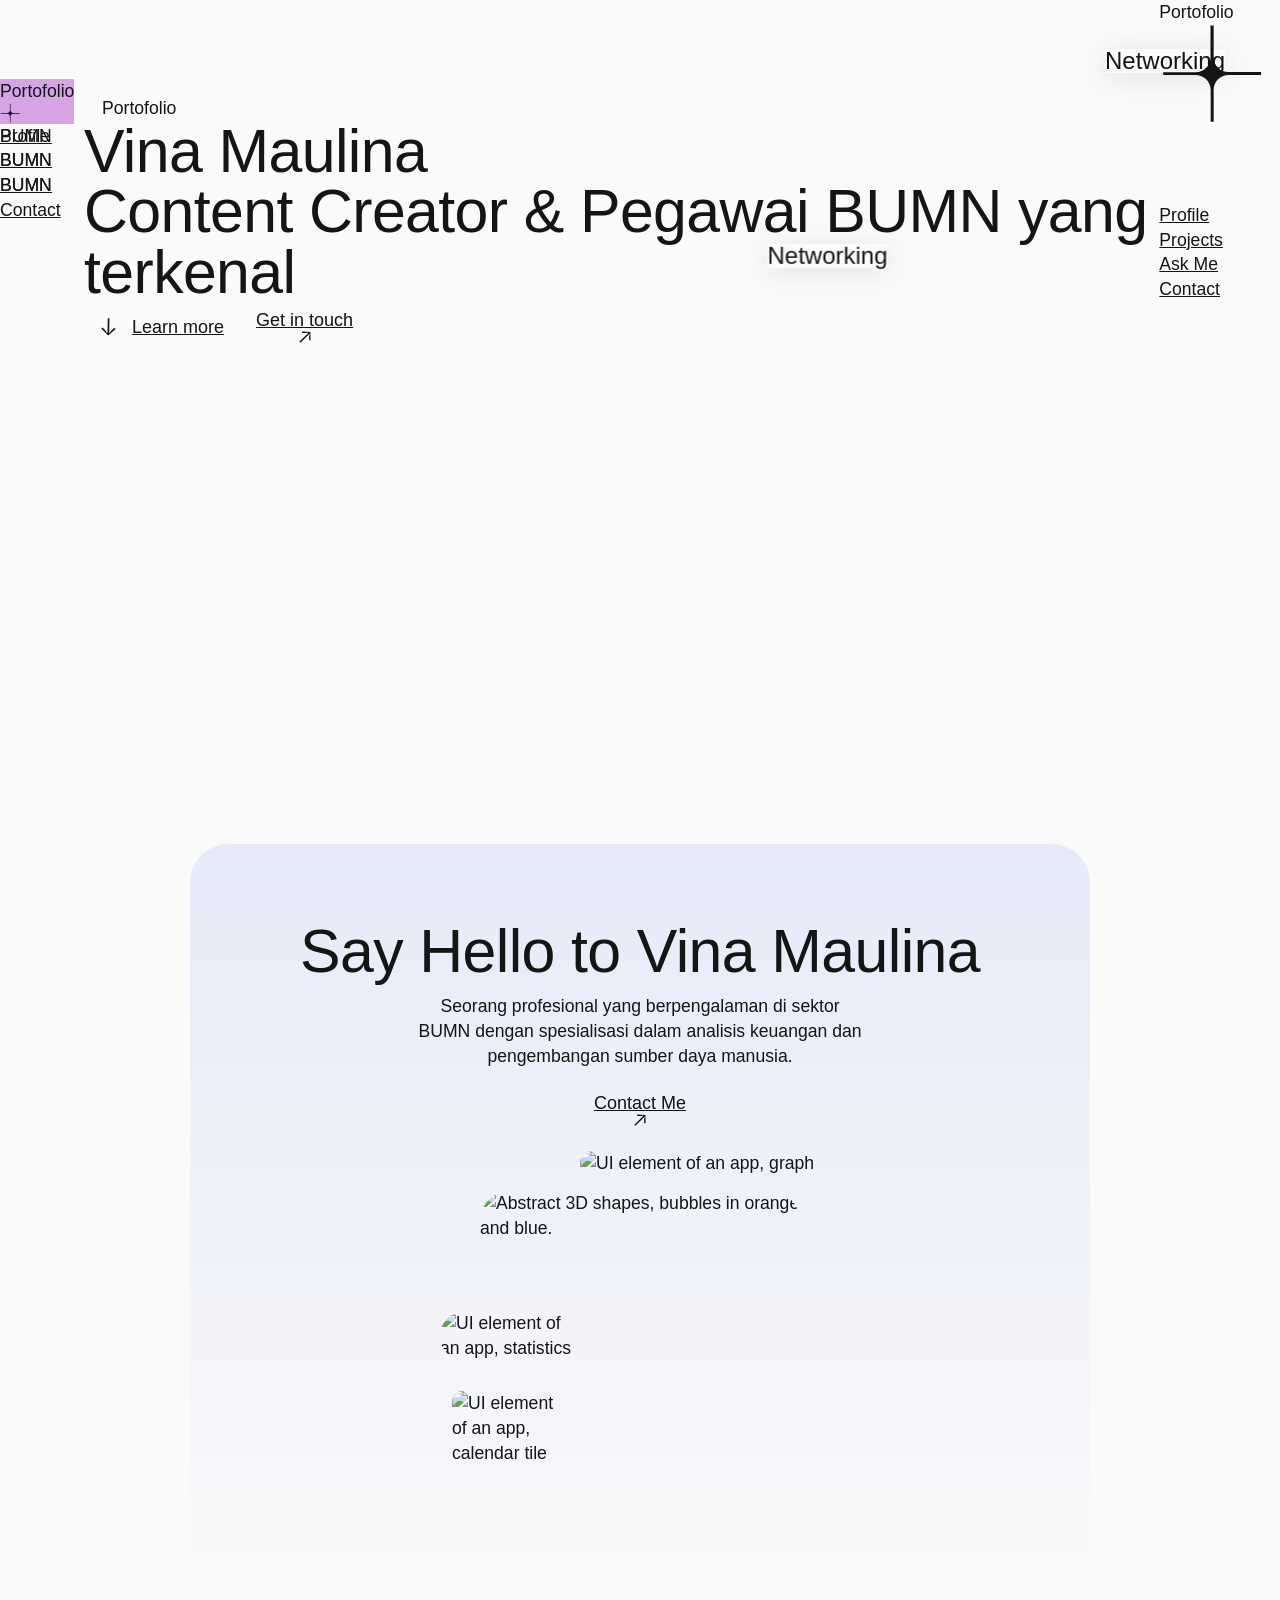
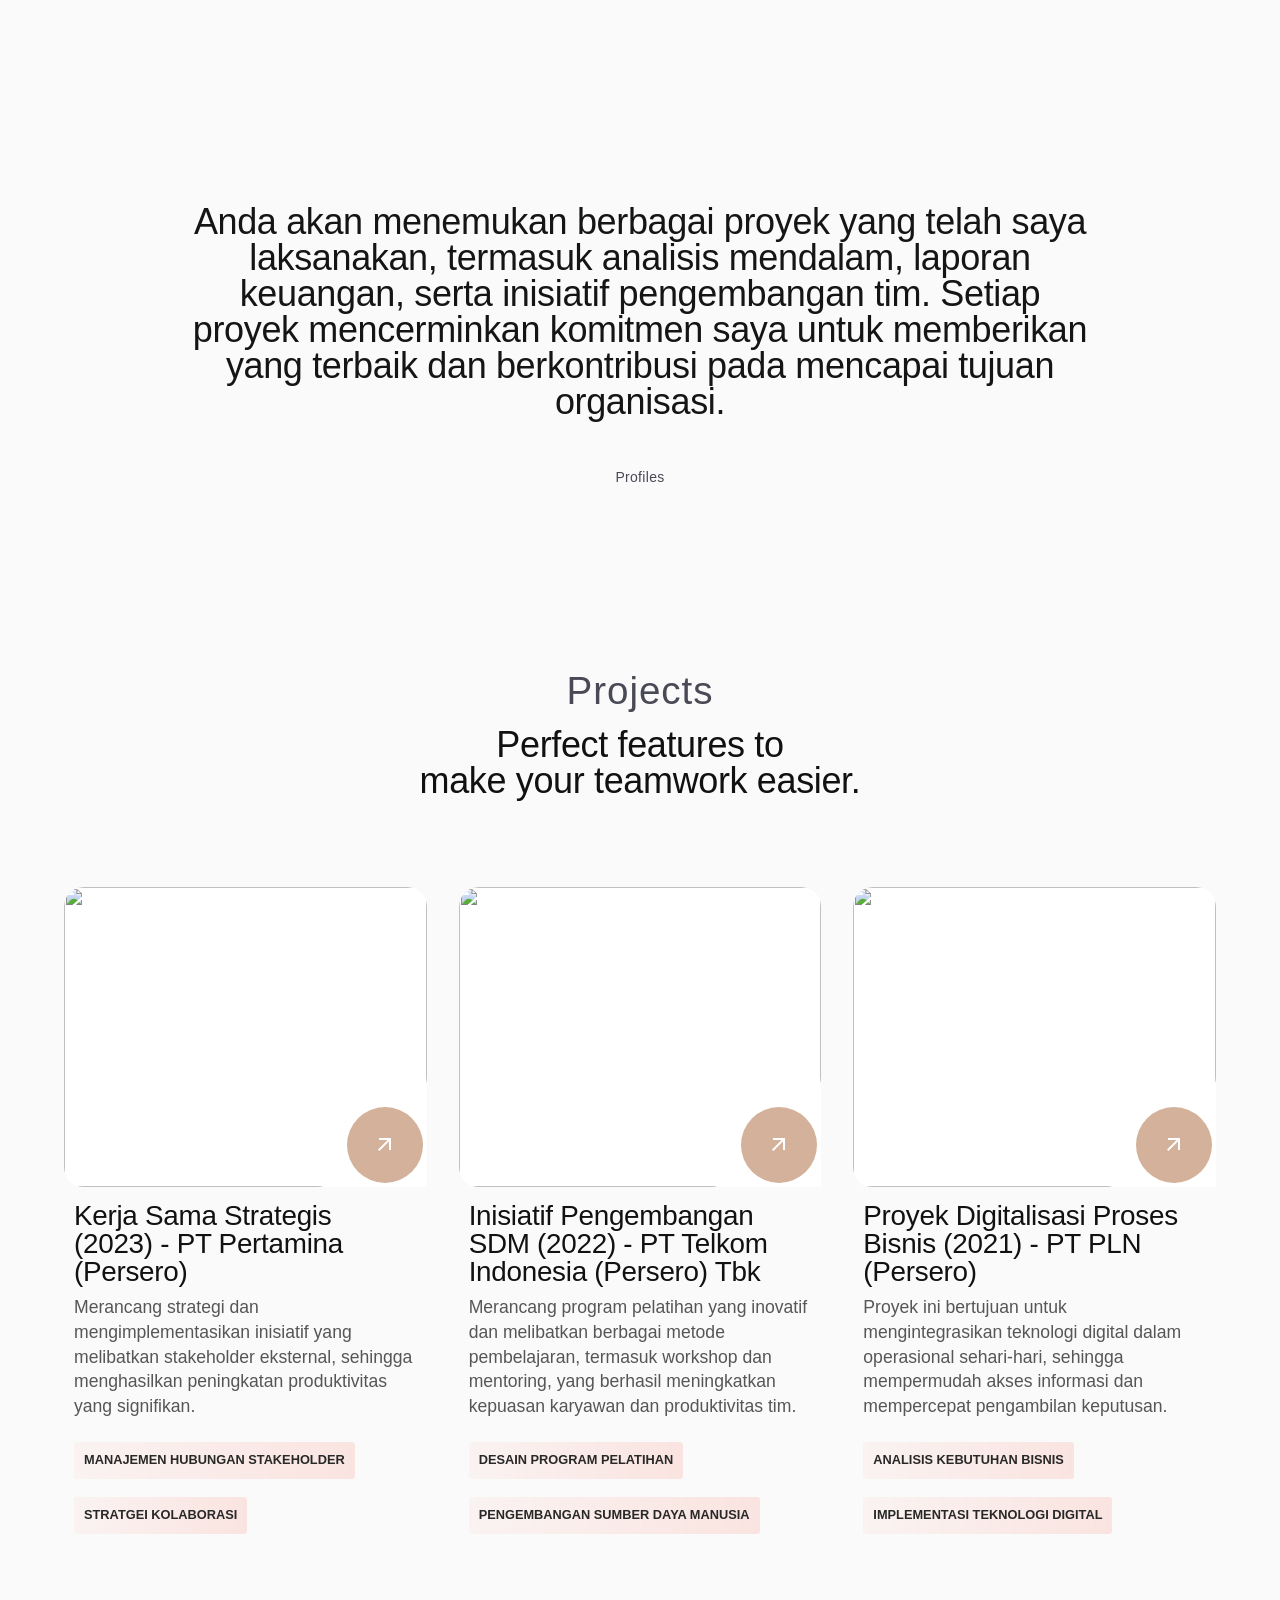
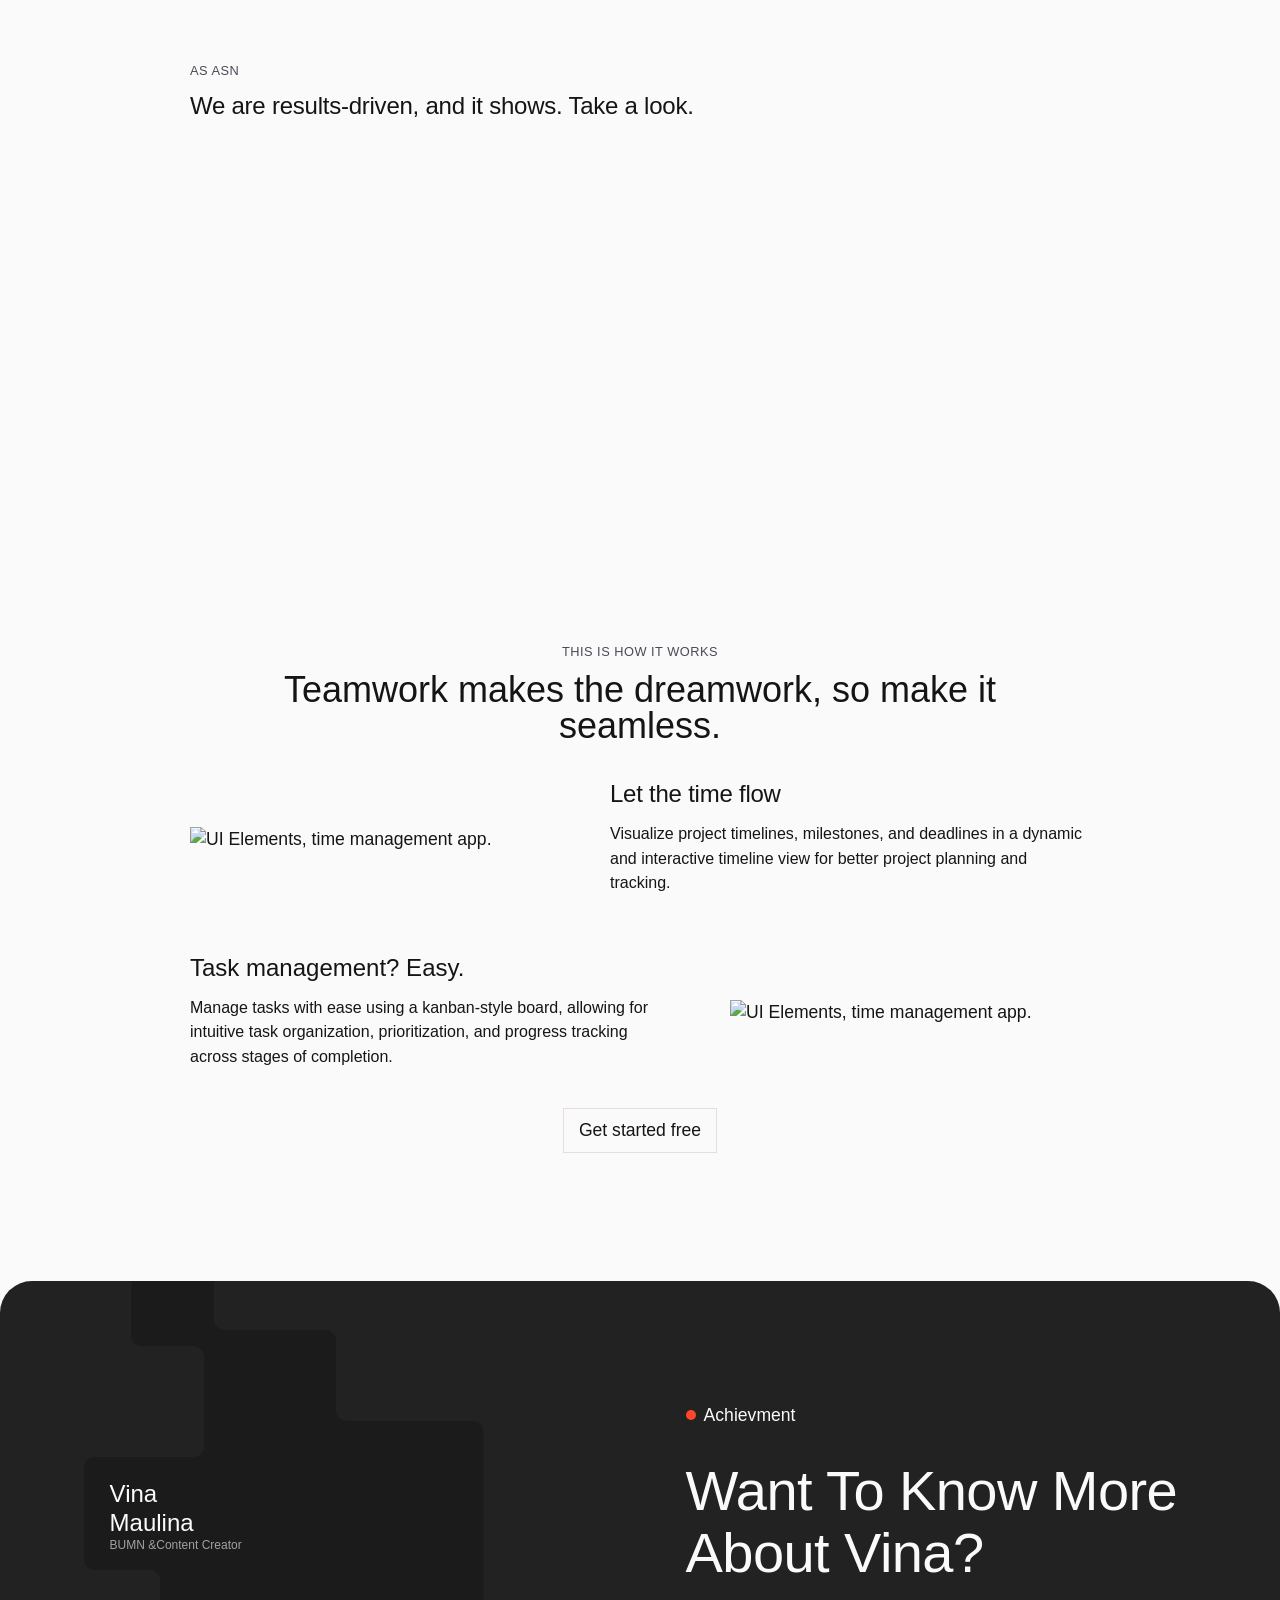
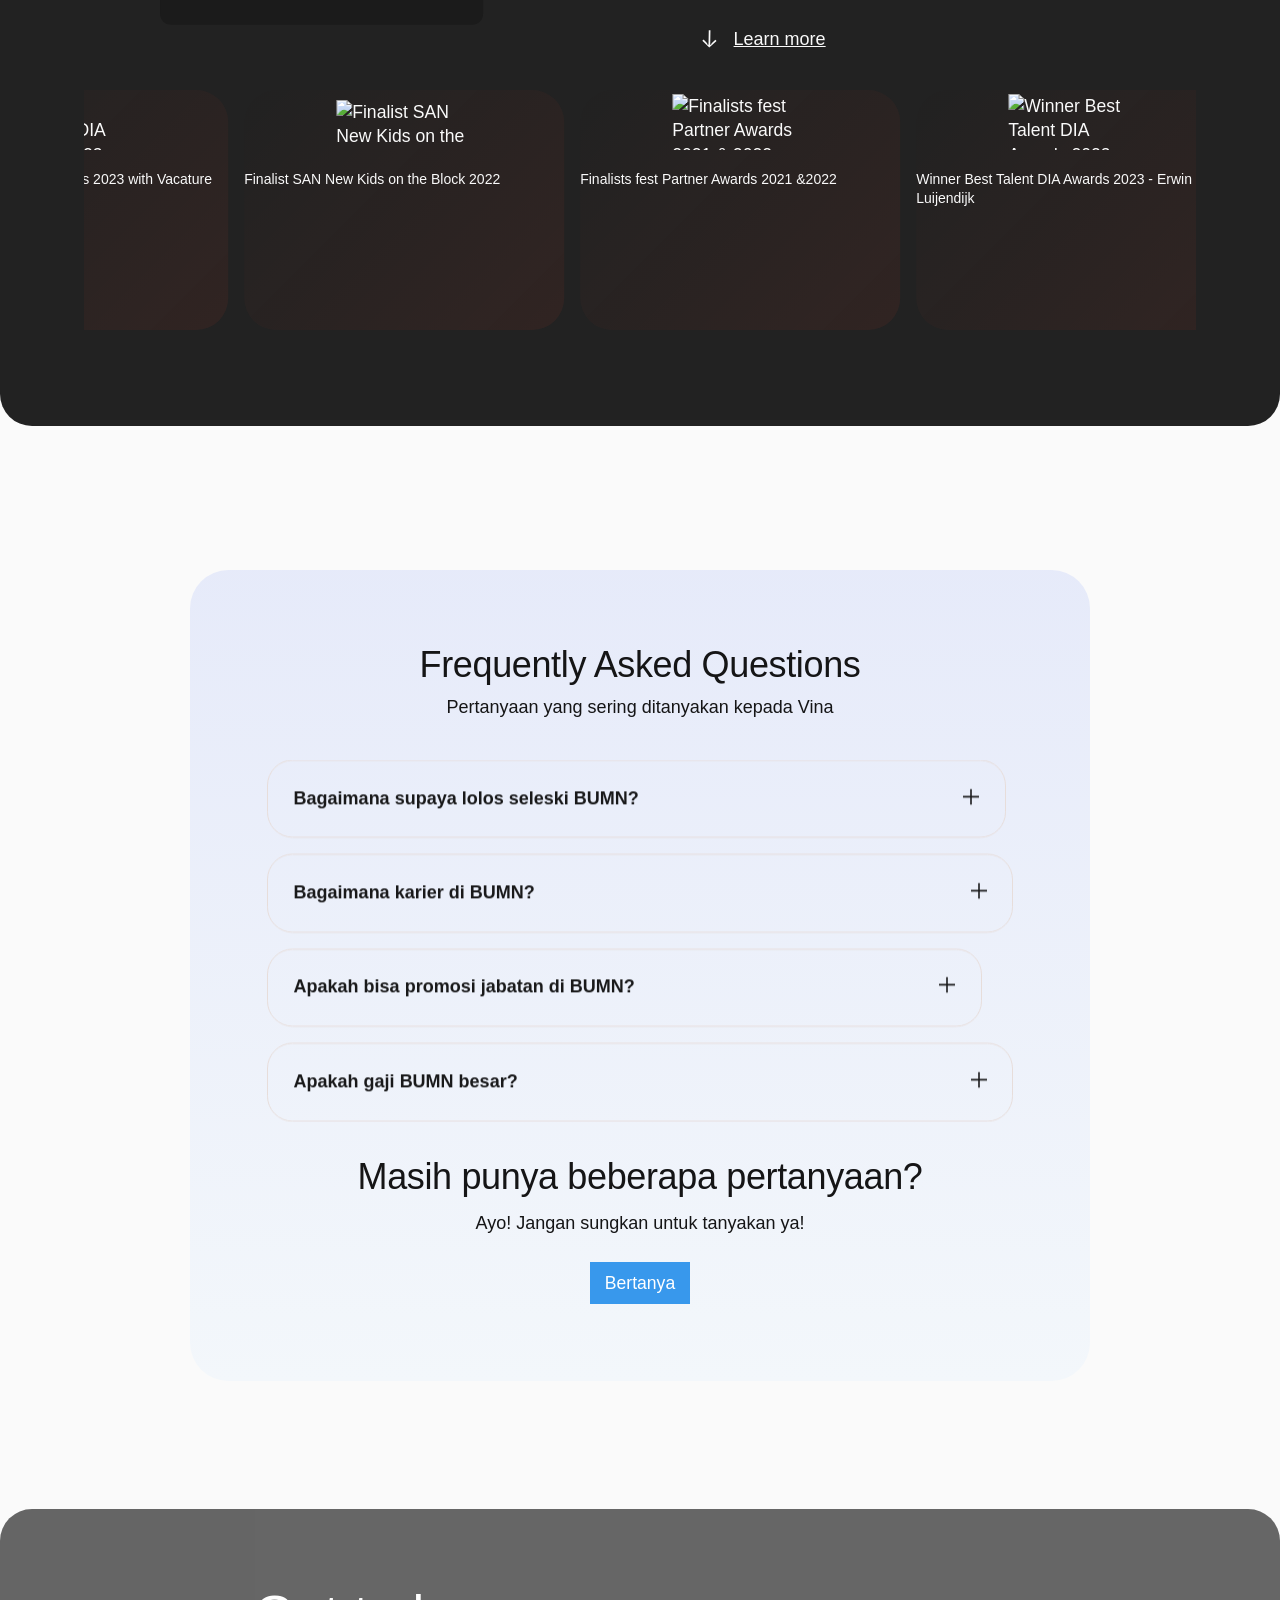
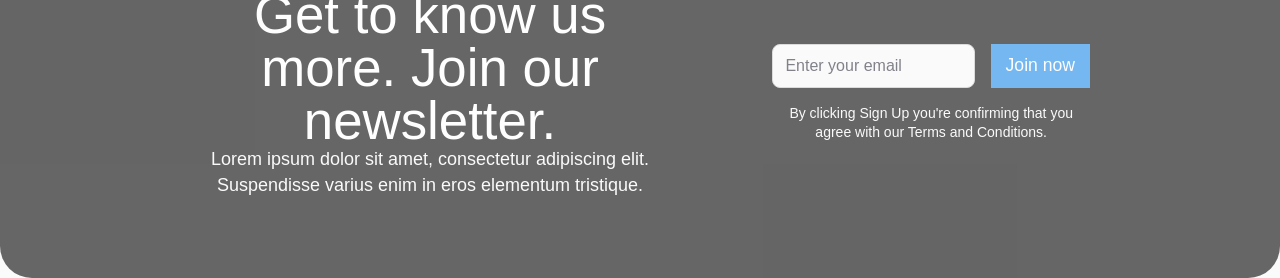
==== commit 873f7eb7: "update faq" ====
--- a/IT FEST.html
+++ b/IT FEST.html
@@ -1,23 +1,23 @@
+
 <!DOCTYPE html>
 <html data-wf-page="663249e98f740b1eb4ae9aaf" data-wf-site="663249e88f740b1eb4ae9a5a" lang="en">
-
-<head>
-  <meta charset="utf-8" />
-  <title>IT FEST</title>
-
-    <link rel="stylesheet" href="IT FEST.css" type="text/css" />
-    <link rel="stylesheet" href="css/footer.css">
-    <link rel="stylesheet" href="css/hero.css" />
-    <link rel="stylesheet" href="INDEX.css">
-    <link rel="stylesheet" href="INDEX.js">
+  <head>
+    <meta charset="utf-8" />
+    <title>IT FEST</title>
+
+    <link rel="stylesheet" href="css/fest01.css">
+    <link rel="stylesheet" href="css/fest02.css">
+    <link rel="stylesheet" href="css/fest03.css">
+    <link rel="stylesheet" href="css/fest04.css">
+
     <link href="https://fonts.googleapis.com" rel="preconnect" />
     <link href="https://fonts.gstatic.com" rel="preconnect" crossorigin="anonymous" />
     <link rel="stylesheet" href="https://fonts.googleapis.com/css2?family=Material+Symbols+Outlined:opsz,wght,FILL,GRAD@24,400,0,0" />
   </head>
 
   <body>
-    
-    <nav class="navbar">
+      
+     <nav class="navbar">
       <div class="nav-bar" style="height: 6rem; width: 1263.33px;">
           <div class="nav-bar__wrapper">
               <div data-metprop="menu" data-met="topmenu" class="navbar_menu_0">
@@ -39,7 +39,7 @@
                                   <div role="listitem" class="navbar_dropdown-item w-dyn-item">
                                       <a href="/services/Profile" data-metprop="design" data-met="topmenu" aria-current="page" class="navbar_menu-dropdown-link w-inline-block w--current">
                                           <div class="navbar_dot background-orange"></div>
-                                          <div class="navbar_menu-link-text">BUMN</div>
+                                          <div class="navbar_menu-link-text">Profile</div>
                                       </a>
                                   </div>
                                   <div role="listitem" class="navbar_dropdown-item w-dyn-item">
@@ -88,8 +88,8 @@
                           <div class="navbar_dropdown-collection w-dyn-list">
                               <div role="list" class="navbar_dropdown-wrap w-dyn-items">
                                   <div role="listitem" class="navbar_dropdown-item w-dyn-item">
-                                      <a href="/services/design" data-metprop="design" data-met="topmenu" aria-current="page" class="navbar_dropdown-link is-1 w-inline-block w--current">
-                                          <div class="navbar_link-text">Design</div>
+                                      <a href="#achievment" data-metprop="achievment" data-met="topmenu" aria-current="page" class="navbar_dropdown-link is-1 w-inline-block w--current">
+                                          <div class="navbar_link-text">Achievment</div>
                                       </a>
                                   </div>
                                   <div role="listitem" class="navbar_dropdown-item w-dyn-item">
@@ -120,11 +120,11 @@
                           <div>Projects</div>
                           <div class="navbar_link-bg"></div>
                       </a>
-                      <a href="/about-us" data-metprop="about-us" data-met="topmenu" class="navbar_link w-inline-block">
+                      <a href="#askme" data-metprop="about-us" data-met="topmenu" class="navbar_link w-inline-block">
                           <div class="navbar_dot-wrap">
                               <div class="navbar_dot background-purple"></div>
                           </div>
-                          <div>About us</div>
+                          <div>Ask Me</div>
                           <div class="navbar_link-bg"></div>
                       </a>
                       <a href="/contact" data-metprop="contact" data-met="topmenu" class="navbar_link w-inline-block">
@@ -142,10 +142,9 @@
      </nav>
 
     <main class="main-wrapper">
-        <div class="nav-scroll-trigger"></div>
         <section id="services" class="section_header-service">
             <div class="padding-global" style="width: 100%;">
-                <div data-w-id="2e4ccacc-7311-27c6-b06e-6267b2e23b9f" class="header-service_container background-off-white">
+                <div data-w-id="2e4ccacc-7311-27c6-b06e-6267b2e23b9f" class="header-service_container background-off-white" style="height: 620px;">
                     <div class="section-padding">
                         <div class="padding-top padding-xhuge"></div>
                         <div class="show-mobile-landscape">
@@ -184,7 +183,7 @@
                                     </div>
                                 </div>
                                 <div class="buttons_wrap">
-                                    <a data-metprop="learn-more" data-met="hero" href="#vision" class="button is-down w-inline-block" >
+                                    <a data-metprop="learn-more" data-met="hero" href="#hello" class="button is-down w-inline-block" >
                                         <div class="button_wrap">
                                             <div class="button-icon_wrap background-white">
                                                 <div class="icon-1x1-small is-arrow w-embed">
@@ -217,294 +216,67 @@
                                 </div>
                             </div>
                         </div>
-                    </div>
-                    <div data-is-ix2-target="1" class="header-service_lottie w-condition-invisible" data-w-id="009c0a9e-f67b-680b-d399-76975d5c65e1" data-animation-type="lottie" data-src="https://cdn.prod.website-files.com/63c560228fad5afe6ddbe1a4/643575777159400a1efbacc2_Build%20BG%20V2.lottie" data-loop="0" data-direction="1" data-autoplay="0" data-renderer="svg" data-default-duration="5.016666666666667" data-duration="0"></div>
-                    <div data-is-ix2-target="1" class="header-service_lottie" data-w-id="27a7ec2f-66a8-7e81-3fcd-2f122b29dc4d" data-animation-type="lottie" data-src="https://cdn.prod.website-files.com/63c560228fad5afe6ddbe1a4/64357a3d986a06ec8f813930_Design%20BG%20V1.lottie" data-loop="0" data-direction="1" data-autoplay="0" data-renderer="svg" data-default-duration="5.016666666666667" data-duration="0"></div>
-                    <div data-is-ix2-target="1" class="header-service_lottie w-condition-invisible" data-w-id="fc7601e6-58f5-d0fa-0baf-86cef1b2977a" data-animation-type="lottie" data-src="https://cdn.prod.website-files.com/63c560228fad5afe6ddbe1a4/64357aeb72ffee43a7c28e61_Automate%20BG%20V2.lottie" data-loop="0" data-direction="1" data-autoplay="0" data-renderer="svg" data-default-duration="5.016666666666667" data-duration="0"></div>
-                </div>
-                <div class="relative isolate" style="position: relative; padding-top: 100px;">
-                  <div
-                    class="mx-auto max-w-7xl px-6 space-y-20 sm:space-y-52 lg:space-y-0 lg:flex lg:items-center lg:gap-x-10 lg:pl-8 lg:pr-20"
+                    </div> 
+                    <div
+                    class="circle w-full h-full max-w-md max-h-md lg:max-w-full lg:min-w-[445px] lg:max-h-full lg:min-h-[445px]"
+                    style="--total: 12"
                   >
-                    <div class="mx-auto max-w-2xl lg:mx-0 lg:flex-auto">
-                      
-                      <div class="mt-10 flex items-center gap-x-6">
-                      
-                      </div>
-                    </div>
-                    <div
-                      class="relative flex justify-center items-center mt-16 sm:mt-24 lg:mt-0 lg:flex-shrink-0 lg:flex-grow"
-                    >
-                      <svg
-                        class="mx-auto max-w-md max-h-md lg:max-w-full lg:min-w-[445px] lg:max-h-full lg:min-h-[445px] text-gray-300"
-                        aria-hidden="true"
-                        viewBox="0 0 580 580"
-                        fill="none"
-                        xmlns="http://www.w3.org/2000/svg"
+                    <div class="stat" style="--i: 3">
+                      <div
+                        class="flex items-end mr-[55px] 2xl:mr-0 w-[85px] sm:w-[175px] h-[126px] sm:h-[225px] 2xl:w-[200px] 2xl:h-[250px] rounded-md sm:rounded-2xl 2xl:rounded-3xl bg-center bg-cover bg-no-repeat scale-[0.6] sm:scale-100 overflow-hidden transition-all"
+                        style="
+                          background-image: url(/images/v1.jpg);
+                          animation: float 6s ease-in-out infinite;
+                        "
                       >
-                        <circle cx="290" cy="290" r="289.5" stroke="currentColor" stroke-opacity="0.2" />
-                        <circle cx="290" cy="290" r="231.5" stroke="currentColor" stroke-opacity="0.2" />
-                      </svg>
-          
+                        <div class="hidden sm:block flex-1 bg-white h-[60px] px-4 glass">
+                          <h4
+                            class="text-xs font-bold text-[#161616] py-4 truncate max-w-[145px] 2xl:max-w-none"
+                          >
+                            Networking
+                          </h4>
+                        </div>
+                      </div>
+                    </div>
+                    <div class="stat" style="--i: 7">
                       <div
-                        class="circle w-full h-full max-w-md max-h-md lg:max-w-full lg:min-w-[445px] lg:max-h-full lg:min-h-[445px]"
-                        style="--total: 12"
+                        class="flex items-end mr-[55px] 2xl:mr-0 w-[85px] sm:w-[175px] h-[126px] sm:h-[225px] 2xl:w-[200px] 2xl:h-[250px] rounded-md sm:rounded-2xl 2xl:rounded-3xl bg-center bg-cover bg-no-repeat scale-[0.6] sm:scale-100 overflow-hidden transition-all"
+                        style="
+                          background-image: url(images/v2.jpg);
+                            animation: float 8s ease-in-out infinite;
+                        "
                       >
-                        <div class="stat" style="--i: 3">
-                          <div
-                            class="flex items-end mr-[55px] 2xl:mr-0 w-[85px] sm:w-[175px] h-[126px] sm:h-[225px] 2xl:w-[200px] 2xl:h-[250px] rounded-md sm:rounded-2xl 2xl:rounded-3xl bg-center bg-cover bg-no-repeat scale-[0.6] sm:scale-100 overflow-hidden transition-all"
-                            style="
-                              background-image: url(/images/v1.jpg);
-                              animation: float 6s ease-in-out infinite;
-                            "
+                        <div class="hidden sm:block flex-1 bg-white h-[60px] px-4 glass">
+                          <h4
+                            class="text-xs font-bold text-[#161616] py-4 truncate max-w-[145px] 2xl:max-w-none"
                           >
-                            <div class="hidden sm:block flex-1 bg-white h-[60px] px-4 glass">
-                              <h4
-                                class="text-xs font-bold text-[#161616] py-4 truncate max-w-[145px] 2xl:max-w-none"
-                              >
-                                Networking
-                              </h4>
-                            </div>
-                          </div>
-                        </div>
-                        <div class="stat" style="--i: 7">
-                          <div
-                            class="flex items-end mr-[55px] 2xl:mr-0 w-[85px] sm:w-[175px] h-[126px] sm:h-[225px] 2xl:w-[200px] 2xl:h-[250px] rounded-md sm:rounded-2xl 2xl:rounded-3xl bg-center bg-cover bg-no-repeat scale-[0.6] sm:scale-100 overflow-hidden transition-all"
-                            style="
-                              background-image: url(images/v2.jpg);
-                                animation: float 8s ease-in-out infinite;
-                            "
+                            Networking
+                          </h4>
+                        </div>
+                      </div>
+                    </div>
+                    <div class="stat" style="--i: 11">
+                      <div
+                        class="flex items-end mr-[55px] 2xl:mr-0 w-[85px] sm:w-[175px] h-[126px] sm:h-[225px] 2xl:w-[200px] 2xl:h-[250px] rounded-md sm:rounded-2xl 2xl:rounded-3xl bg-center bg-cover bg-no-repeat overflow-hidden transition-all"
+                        style="
+                          background-image: url(images/v2.jpg);
+                           animation: floatdown 6.5s ease-in-out infinite;
+                        "
+                      >
+                        <div class="hidden sm:block flex-1 bg-white h-[60px] px-4 glass">
+                          <h4
+                            class="text-xs font-bold text-[#161616] py-4 truncate max-w-[145px] 2xl:max-w-none"
                           >
-                            <div class="hidden sm:block flex-1 bg-white h-[60px] px-4 glass">
-                              <h4
-                                class="text-xs font-bold text-[#161616] py-4 truncate max-w-[145px] 2xl:max-w-none"
-                              >
-                                Networking
-                              </h4>
-                            </div>
-                          </div>
-                        </div>
-                        <div class="stat" style="--i: 11">
-                          <div
-                            class="flex items-end mr-[55px] 2xl:mr-0 w-[85px] sm:w-[175px] h-[126px] sm:h-[225px] 2xl:w-[200px] 2xl:h-[250px] rounded-md sm:rounded-2xl 2xl:rounded-3xl bg-center bg-cover bg-no-repeat overflow-hidden transition-all"
-                            style="
-                              background-image: url(images/v2.jpg);
-                               animation: floatdown 6.5s ease-in-out infinite;
-                            "
-                          >
-                            <div class="hidden sm:block flex-1 bg-white h-[60px] px-4 glass">
-                              <h4
-                                class="text-xs font-bold text-[#161616] py-4 truncate max-w-[145px] 2xl:max-w-none"
-                              >
-                                Conecting
-                              </h4>
-                            </div>
-                          </div>
-                        </div>
-                      </div>
-                    </div>
-                  </div>
-                </div>
+                            Conecting
+                          </h4>
+                        </div>
+                      </div>
+                    </div>
+                  </div>
             </div>
         </section>
 
-        <div class="global-styles w-embed">
-          <style>
-            .w-richtext > :not(div):first-child,
-            .w-richtext > div:first-child > :first-child {
-              margin-top: 0 !important;
-            }
-  
-            .w-richtext > :last-child,
-            .w-richtext ol li:last-child,
-            .w-richtext ul li:last-child {
-              margin-bottom: 0 !important;
-            }
-  
-            a,
-            .w-input,
-            .w-select,
-            .w-tab-link,
-            .w-nav-link,
-            .w-dropdown-btn,
-            .w-dropdown-toggle,
-            .w-dropdown-link {
-              color: inherit;
-              text-decoration: inherit;
-              font-size: inherit;
-            }
-  
-            .pointer-events-off {
-              pointer-events: none;
-            }
-            .pointer-events-on {
-              pointer-events: auto;
-            }
-  
-            .div-square::after {
-              content: "";
-              display: block;
-              padding-bottom: 100%;
-            }
-  
-            main:focus-visible {
-              outline: -webkit-focus-ring-color auto 0px;
-            }
-  
-            .container-medium,
-            .container-small,
-            .container-large {
-              margin-right: auto !important;
-              margin-left: auto !important;
-            }
-  
-            .w-input,
-            .w-select,
-            a {
-              color: inherit;
-              text-decoration: inherit;
-              font-size: inherit;
-            }
-  
-            .text-style-3lines {
-              display: -webkit-box;
-              overflow: hidden;
-              -webkit-line-clamp: 3;
-              -webkit-box-orient: vertical;
-            }
-  
-            .text-style-2lines {
-              display: -webkit-box;
-              overflow: hidden;
-              -webkit-line-clamp: 2;
-              -webkit-box-orient: vertical;
-            }
-            .truncate-width {
-              width: 100%;
-              white-space: nowrap;
-              overflow: hidden;
-              text-overflow: ellipsis;
-            }
-            .no-scrollbar {
-              -ms-overflow-style: none;
-              overflow: -moz-scrollbars-none;
-            }
-  
-            .no-scrollbar::-webkit-scrollbar {
-              display: none;
-            }
-  
-            .display-inlineflex {
-              display: inline-flex;
-            }
-  
-            .hide {
-              display: none !important;
-            }
-  
-            @media screen and (max-width: 991px),
-              @media screen and (max-width: 767px),
-              @media screen and (max-width: 479px) {
-              .hide,
-              .hide-tablet {
-                display: none !important;
-              }
-            }
-            @media screen and (max-width: 767px) {
-              .hide-mobile-landscape {
-                display: none !important;
-              }
-            }
-            @media screen and (max-width: 479px) {
-              .hide-mobile {
-                display: none !important;
-              }
-            }
-  
-            .margin-0 {
-              margin: 0rem !important;
-            }
-  
-            .padding-0 {
-              padding: 0rem !important;
-            }
-  
-            .spacing-clean {
-              padding: 0rem !important;
-              margin: 0rem !important;
-            }
-  
-            .margin-top {
-              margin-right: 0rem !important;
-              margin-bottom: 0rem !important;
-              margin-left: 0rem !important;
-            }
-  
-            .padding-top {
-              padding-right: 0rem !important;
-              padding-bottom: 0rem !important;
-              padding-left: 0rem !important;
-            }
-  
-            .margin-right {
-              margin-top: 0rem !important;
-              margin-bottom: 0rem !important;
-              margin-left: 0rem !important;
-            }
-  
-            .padding-right {
-              padding-top: 0rem !important;
-              padding-bottom: 0rem !important;
-              padding-left: 0rem !important;
-            }
-  
-            .margin-bottom {
-              margin-top: 0rem !important;
-              margin-right: 0rem !important;
-              margin-left: 0rem !important;
-            }
-  
-            .padding-bottom {
-              padding-top: 0rem !important;
-              padding-right: 0rem !important;
-              padding-left: 0rem !important;
-            }
-  
-            .margin-left {
-              margin-top: 0rem !important;
-              margin-right: 0rem !important;
-              margin-bottom: 0rem !important;
-            }
-  
-            .padding-left {
-              padding-top: 0rem !important;
-              padding-right: 0rem !important;
-              padding-bottom: 0rem !important;
-            }
-  
-            .margin-horizontal {
-              margin-top: 0rem !important;
-              margin-bottom: 0rem !important;
-            }
-  
-            .padding-horizontal {
-              padding-top: 0rem !important;
-              padding-bottom: 0rem !important;
-            }
-  
-            .margin-vertical {
-              margin-right: 0rem !important;
-              margin-left: 0rem !important;
-            }
-  
-            .padding-vertical {
-              padding-right: 0rem !important;
-              padding-left: 0rem !important;
-            }
-          </style>
-        </div>
-            
-        <section class="section_hero">
+        <section class="section_hello" id="hello">
           <div class="w-layout-blockcontainer padding-global padding-section-hero w-container">
             <div data-w-id="9f4cb4fe-02b7-c068-e94c-0516fe342a06" class="hero_wrapper">
               <div data-w-id="9f4cb4fe-02b7-c068-e94c-0516fe342a0a" class="hero_column-wrapper">
@@ -544,13 +316,20 @@
                     transform: translate3d(null, 40px, 0) scale3d(1, 1, 1) rotateX(0) rotateY(0)
                       rotateZ(0) skew(0, 0);
                     opacity: 0;
-                  " sizes="100vw" data-w-id="28515dd6-c5a7-6828-2677-f673bbc5f851" loading="lazy" srcset="
+                  "
+                  sizes="100vw"
+                  data-w-id="28515dd6-c5a7-6828-2677-f673bbc5f851"
+                  loading="lazy"
+                  srcset="
                     https://assets-global.website-files.com/663249e88f740b1eb4ae9a5a/6647b097f382faa8687b6cf8_hero_img-p-500.webp  500w,
                     https://assets-global.website-files.com/663249e88f740b1eb4ae9a5a/6647b097f382faa8687b6cf8_hero_img-p-800.webp  800w,
                     https://assets-global.website-files.com/663249e88f740b1eb4ae9a5a/6647b097f382faa8687b6cf8_hero_img.webp       1000w
-                  " /><img class="img_hero-1"
-              src="https://cdn.prod.website-files.com/663249e88f740b1eb4ae9a5a/6632b9d384d425d812b3b997_blobs.webp"
-              alt="Abstract 3D shapes, bubbles in orange and blue." style="
+                  "
+                /><img
+                  class="img_hero-1"
+                  src="https://cdn.prod.website-files.com/663249e88f740b1eb4ae9a5a/6632b9d384d425d812b3b997_blobs.webp"
+                  alt="Abstract 3D shapes, bubbles in orange and blue."
+                  style="
                     -webkit-transform: translate3d(null, 40px, 0) scale3d(1, 1, 1) rotateX(0)
                       rotateY(0) rotateZ(0) skew(0, 0);
                     -moz-transform: translate3d(null, 40px, 0) scale3d(1, 1, 1) rotateX(0)
@@ -560,13 +339,21 @@
                     transform: translate3d(null, 40px, 0) scale3d(1, 1, 1) rotateX(0) rotateY(0)
                       rotateZ(0) skew(0, 0);
                     opacity: 0;
-                  " sizes="(max-width: 479px) 100vw, (max-width: 991px) 320px, 35vw"
-              data-w-id="d4ef5b87-80d7-9065-c7c1-de7060683e41" loading="lazy" srcset="
+                  "
+                  sizes="(max-width: 479px) 100vw, (max-width: 991px) 320px, 35vw"
+                  data-w-id="d4ef5b87-80d7-9065-c7c1-de7060683e41"
+                  loading="lazy"
+                  srcset="
                     https://assets-global.website-files.com/663249e88f740b1eb4ae9a5a/6632b9d384d425d812b3b997_blobs-p-500.webp   500w,
                     https://assets-global.website-files.com/663249e88f740b1eb4ae9a5a/6632b9d384d425d812b3b997_blobs-p-800.webp   800w,
                     https://assets-global.website-files.com/663249e88f740b1eb4ae9a5a/6632b9d384d425d812b3b997_blobs-p-1080.webp 1080w,
                     https://assets-global.website-files.com/663249e88f740b1eb4ae9a5a/6632b9d384d425d812b3b997_blobs.webp        1500w
-                  " /><img class="img_hero-2" src="images/v2.jpg" alt="UI element of an app, graph" style="
+                  "
+                /><img
+                  class="img_hero-2"
+                  src="images/v2.jpg"
+                  alt="UI element of an app, graph"
+                  style="
                     -webkit-transform: translate3d(null, 40px, 0) scale3d(1, 1, 1) rotateX(0)
                       rotateY(0) rotateZ(0) skew(0, 0);
                     -moz-transform: translate3d(null, 40px, 0) scale3d(1, 1, 1) rotateX(0)
@@ -576,9 +363,16 @@
                     transform: translate3d(null, 40px, 0) scale3d(1, 1, 1) rotateX(0) rotateY(0)
                       rotateZ(0) skew(0, 0);
                     opacity: 0;
-                  " sizes="(max-width: 479px) 100vw, (max-width: 991px) 260px, 29vw"
-              data-w-id="6a1f61ae-41fc-9307-ac1c-929a58d10fdc" loading="lazy" src="images/v2.jpg" /><img
-              src="images/v1.jpg" loading="lazy" style="
+                  "
+                  sizes="(max-width: 479px) 100vw, (max-width: 991px) 260px, 29vw"
+                  data-w-id="6a1f61ae-41fc-9307-ac1c-929a58d10fdc"
+                  loading="lazy"
+                  src="images/v2.jpg"
+            
+                /><img
+                  src="images/v1.jpg"
+                  loading="lazy"
+                  style="
                     -webkit-transform: translate3d(null, 40px, 0) scale3d(1, 1, 1) rotateX(0)
                       rotateY(0) rotateZ(0) skew(0, 0);
                     -moz-transform: translate3d(null, 40px, 0) scale3d(1, 1, 1) rotateX(0)
@@ -588,8 +382,14 @@
                     transform: translate3d(null, 40px, 0) scale3d(1, 1, 1) rotateX(0) rotateY(0)
                       rotateZ(0) skew(0, 0);
                     opacity: 0;
-                  " data-w-id="f8207805-5dc1-46c4-efc8-7fe00cf56b97" alt="UI element of an app, statistics"
-              class="img_hero-4" /><img src="images/vina.jpg" loading="lazy" style="
+                  "
+                  data-w-id="f8207805-5dc1-46c4-efc8-7fe00cf56b97"
+                  alt="UI element of an app, statistics"
+                  class="img_hero-4"
+                /><img
+                  src="images/vina.jpg"
+                  loading="lazy"
+                  style="
                     -webkit-transform: translate3d(null, 40px, 0) scale3d(1, 1, 1) rotateX(0)
                       rotateY(0) rotateZ(0) skew(0, 0);
                     -moz-transform: translate3d(null, 40px, 0) scale3d(1, 1, 1) rotateX(0)
@@ -599,28 +399,51 @@
                     transform: translate3d(null, 40px, 0) scale3d(1, 1, 1) rotateX(0) rotateY(0)
                       rotateZ(0) skew(0, 0);
                     opacity: 0;
-                  " data-w-id="2998ce8d-44f3-5162-d8fc-47705e0781b3" alt="UI element of an app, calendar tile"
-              class="img_hero-3" />
+                  "
+                  data-w-id="2998ce8d-44f3-5162-d8fc-47705e0781b3"
+                  alt="UI element of an app, calendar tile"
+                  class="img_hero-3"
+                />
+              </div>
+            </div>
           </div>
-        </div>
-      </div>
-    </section>
-
-    <section class="section_partners">
-      <div class="padding-global">
-        <div class="partners-logos">
-          <img src="images/lg2.png" alt="" class="logo-img" /><img src="images/lg3.png" alt="" class="logo-img" /><img
-            src="images/lg4.jpg" alt="" class="logo-img" /><img src="images/lg3.png" alt="" class="logo-img" /><img
-            src="images/lg2.png" alt="" class="logo-img" />
-        </div>
-      </div>
-    </section>
-
-    <section class="section_mainfeatures" id="profile">
-      <div class="w-layout-blockcontainer padding-global padding-section-medium w-container">
-        <div class="mainfeatures_heading">
-          <div class="section-header text-align-center">
-            <h2 data-w-id="1c1118b1-a972-d2ea-ec7f-be02d8a7ec8c" style="
+        </section>
+
+        <section class="section_partners">
+          <div class="padding-global">
+            <div class="partners-logos">
+              <img
+                src="images/lg2.png"
+                alt=""
+                class="logo-img"
+              /><img
+                src="images/lg3.png"
+                alt=""
+                class="logo-img"
+              /><img
+                src="images/lg4.jpg"
+                alt=""
+                class="logo-img"
+              /><img
+                src="images/lg3.png"
+                alt=""
+                class="logo-img"
+              /><img
+                src="images/lg2.png"
+                 alt=""
+                class="logo-img"
+              />
+            </div>
+          </div>
+        </section>
+
+        <section class="section_mainfeatures" id="profile">
+          <div class="w-layout-blockcontainer padding-global padding-section-medium w-container">
+            <div class="mainfeatures_heading">
+              <div class="section-header text-align-center">
+                <h2
+                  data-w-id="1c1118b1-a972-d2ea-ec7f-be02d8a7ec8c"
+                  style="
                     -webkit-transform: translate3d(null, 40px, 0) scale3d(1, 1, 1) rotateX(0)
                       rotateY(0) rotateZ(0) skew(0, 0);
                     -moz-transform: translate3d(null, 40px, 0) scale3d(1, 1, 1) rotateX(0)
@@ -630,10 +453,14 @@
                     transform: translate3d(null, 40px, 0) scale3d(1, 1, 1) rotateX(0) rotateY(0)
                       rotateZ(0) skew(0, 0);
                     opacity: 0;
-                  " class="heading-style-h6">
-              About Vina Maulina<br />
-            </h2>
-            <h3 data-w-id="6e8c5aff-4024-b7a9-74cb-f091c55bf2ed" style="
+                  "
+                  class="heading-style-h6"
+                >
+                  About Vina Maulina<br />
+                </h2>
+                <h3
+                  data-w-id="6e8c5aff-4024-b7a9-74cb-f091c55bf2ed"
+                  style="
                     -webkit-transform: translate3d(null, 40px, 0) scale3d(1, 1, 1) rotateX(0)
                       rotateY(0) rotateZ(0) skew(0, 0);
                     -moz-transform: translate3d(null, 40px, 0) scale3d(1, 1, 1) rotateX(0)
@@ -643,11 +470,14 @@
                     transform: translate3d(null, 40px, 0) scale3d(1, 1, 1) rotateX(0) rotateY(0)
                       rotateZ(0) skew(0, 0);
                     opacity: 0;
-                  ">
-              Anda akan mendapatkan berbagai informasi diri dari seorang Vina Mulaiana.
-            </h3>
-          </div>
-          <div data-w-id="22e4c559-1951-ce22-4496-1deb2b1a2ff5" style="
+                  "
+                >
+                Anda akan menemukan berbagai proyek yang telah saya laksanakan, termasuk analisis mendalam, laporan keuangan, serta inisiatif pengembangan tim. Setiap proyek mencerminkan komitmen saya untuk memberikan yang terbaik dan berkontribusi pada mencapai tujuan organisasi.
+                </h3>
+              </div>
+              <div
+                data-w-id="22e4c559-1951-ce22-4496-1deb2b1a2ff5"
+                style="
                   -webkit-transform: translate3d(null, 40px, 0) scale3d(1, 1, 1) rotateX(0)
                     rotateY(0) rotateZ(0) skew(0, 0);
                   -moz-transform: translate3d(null, 40px, 0) scale3d(1, 1, 1) rotateX(0) rotateY(0)
@@ -700,7 +530,7 @@
                           </div>
                           <div class="button-group">
                           
-                            <a data-metprop="learn-more" data-met="hero" href="#vision" class="button is-down w-inline-block" >
+                            <a data-metprop="learn-more" data-met="hero" href="#projects" class="button is-down w-inline-block" >
                               <div class="button_wrap">
                                   <div class="button-icon_wrap background-white">
                                       <div class="icon-1x1-small is-arrow w-embed">
@@ -732,10 +562,12 @@
           </div>
         </section>
 
-    <section class="CardSkill section-02" id="projects">
-
-      <div class="section-header text-align-center">
-        <h2 data-w-id="1c1118b1-a972-d2ea-ec7f-be02d8a7ec8c" style="
+        <section class="CardSkill section-02" id="projects" >
+          
+          <div class="section-header text-align-center">
+            <h2
+              data-w-id="1c1118b1-a972-d2ea-ec7f-be02d8a7ec8c"
+              style="
                 -webkit-transform: translate3d(null, 40px, 0) scale3d(1, 1, 1) rotateX(0)
                   rotateY(0) rotateZ(0) skew(0, 0);
                 -moz-transform: translate3d(null, 40px, 0) scale3d(1, 1, 1) rotateX(0)
@@ -745,10 +577,30 @@
                 transform: translate3d(null, 40px, 0) scale3d(1, 1, 1) rotateX(0) rotateY(0)
                   rotateZ(0) skew(0, 0);
                 opacity: 0;
-              " class="heading-style-h6">
-          Projects<br />
-        </h2>
-        <h3 data-w-id="6e8c5aff-4024-b7a9-74cb-f091c55bf2ed" style="
+              "
+              class="heading-style-h6"
+            >
+              Projects<br />
+            </h2>
+            <h3
+              data-w-id="6e8c5aff-4024-b7a9-74cb-f091c55bf2ed"
+              style="
+                -webkit-transform: translate3d(null, 40px, 0) scale3d(1, 1, 1) rotateX(0)
+                  rotateY(0) rotateZ(0) skew(0, 0);
+                -moz-transform: translate3d(null, 40px, 0) scale3d(1, 1, 1) rotateX(0)
+                  rotateY(0) rotateZ(0) skew(0, 0);
+                -ms-transform: translate3d(null, 40px, 0) scale3d(1, 1, 1) rotateX(0) rotateY(0)
+                  rotateZ(0) skew(0, 0);
+                transform: translate3d(null, 40px, 0) scale3d(1, 1, 1) rotateX(0) rotateY(0)
+                  rotateZ(0) skew(0, 0);
+                opacity: 0;
+              "
+            >
+              Perfect features to<br />make your teamwork easier.<br />
+            </h3>
+          </div>
+          <div class="container-02" data-w-id="6e8c5aff-4024-b7a9-74cb-f091c55bf2ed"
+              style="
                 -webkit-transform: translate3d(null, 40px, 0) scale3d(1, 1, 1) rotateX(0)
                   rotateY(0) rotateZ(0) skew(0, 0);
                 -moz-transform: translate3d(null, 40px, 0) scale3d(1, 1, 1) rotateX(0)
@@ -759,208 +611,81 @@
                   rotateZ(0) skew(0, 0);
                 opacity: 0;
               ">
-          Perfect features to<br />make your teamwork easier.<br />
-        </h3>
-      </div>
-      <div class="container-02" data-w-id="6e8c5aff-4024-b7a9-74cb-f091c55bf2ed" style="
-                -webkit-transform: translate3d(null, 40px, 0) scale3d(1, 1, 1) rotateX(0)
-                  rotateY(0) rotateZ(0) skew(0, 0);
-                -moz-transform: translate3d(null, 40px, 0) scale3d(1, 1, 1) rotateX(0)
-                  rotateY(0) rotateZ(0) skew(0, 0);
-                -ms-transform: translate3d(null, 40px, 0) scale3d(1, 1, 1) rotateX(0) rotateY(0)
-                  rotateZ(0) skew(0, 0);
-                transform: translate3d(null, 40px, 0) scale3d(1, 1, 1) rotateX(0) rotateY(0)
-                  rotateZ(0) skew(0, 0);
-                opacity: 0;
-              ">
-        <div class="card-02">
-          <div class="card-inner-02" style="--clr:#fff;">
-            <div class="box">
-              <div class="imgBox">
-                <img src="images/vinaa2.jpg" alt="">
-              </div>
-              <div class="icon">
-                <a href="#" class="iconBox"> <span class="material-symbols-outlined">
-                    arrow_outward
-                  </span></a>
+            <div class="card-02">
+              <div class="card-inner-02" style="--clr:#fff;">
+                <div class="box">
+                  <div class="imgBox">
+                    <img src="images/v1.jpg" alt="">
+                     </div>
+                  <div class="icon">
+                    <a href="#" class="iconBox"> <span class="material-symbols-outlined">
+                        arrow_outward
+                      </span></a>
+                  </div>
+                </div>
+              </div>
+              <div class="content">
+                <h3>Kerja Sama Strategis (2023) - PT Pertamina (Persero)</h3>
+                <p>Merancang strategi dan mengimplementasikan inisiatif yang melibatkan stakeholder eksternal, sehingga menghasilkan peningkatan produktivitas yang signifikan.</p>
+                <ul>
+                  <li style="background-image: linear-gradient(90deg,#ff472b0a,#ff472b1f);" class="branding">Manajemen Hubungan Stakeholder</li>
+                  <li style="background-image: linear-gradient(90deg,#ff472b0a,#ff472b1f);" class="packaging">Stratgei Kolaborasi</li>
+                </ul>
+              </div>
+            </div>
+            <div class="card-02">
+              <div class="card-inner-02" style="--clr:#fff;">
+                <div class="box">
+                  <div class="imgBox">
+                    <img src="images/v2.jpg" alt="">
+                      </div>
+                  <div class="icon">
+                    <a href="#" class="iconBox"> <span class="material-symbols-outlined">
+                        arrow_outward
+                      </span></a>
+                  </div>
+                </div>
+              </div>
+              <div class="content">
+                <h3>Inisiatif Pengembangan SDM (2022) - PT Telkom Indonesia (Persero) Tbk</h3>
+                <p>Merancang program pelatihan yang inovatif dan melibatkan berbagai metode pembelajaran, termasuk workshop dan mentoring, yang berhasil meningkatkan kepuasan karyawan dan produktivitas tim.</p>
+                <ul>
+                  <li style="background-image: linear-gradient(90deg,#ff472b0a,#ff472b1f)" class="branding">Desain Program Pelatihan</li>
+                  <li style="background-image: linear-gradient(90deg,#ff472b0a,#ff472b1f);" class="marketing">Pengembangan Sumber Daya Manusia</li>
+                </ul>
+              </div>
+            </div>
+            <div class="card-02">
+              <div class="card-inner-02" style="--clr:#fff;">
+                <div class="box">
+                  <div class="imgBox">
+                    <img src="images/vina.jpg" alt="">
+                 </div>
+                  <div class="icon">
+                    <a href="#" class="iconBox"> <span class="material-symbols-outlined">
+                        arrow_outward
+                      </span></a>
+                  </div>
+                </div>
+              </div>
+              <div class="content">
+                <h3>Proyek Digitalisasi Proses Bisnis (2021) - PT PLN (Persero)</h3>
+                <p> Proyek ini bertujuan untuk mengintegrasikan teknologi digital dalam operasional sehari-hari, sehingga mempermudah akses informasi dan mempercepat pengambilan keputusan.</p>
+                <ul>
+                  <li style="background-image: linear-gradient(90deg,#ff472b0a,#ff472b1f);;" class="branding">Analisis Kebutuhan Bisnis </li>
+                  <li style="background-image: linear-gradient(90deg,#ff472b0a,#ff472b1f);" class="packaging">Implementasi Teknologi Digital</li>
+                </ul>
               </div>
             </div>
           </div>
-          <div class="content">
-            <h3>Kerja Sama Strategis (2023) - PT Pertamina (Persero)</h3>
-            <p>Merancang strategi dan mengimplementasikan inisiatif yang melibatkan stakeholder eksternal, sehingga
-              menghasilkan peningkatan produktivitas yang signifikan.</p>
-            <ul>
-              <li style="background-image: linear-gradient(90deg,#ff472b0a,#ff472b1f);" class="branding">Manajemen
-                Hubungan Stakeholder</li>
-              <li style="background-image: linear-gradient(90deg,#ff472b0a,#ff472b1f);" class="packaging">Stratgei
-                Kolaborasi</li>
-            </ul>
-          </div>
-        </div>
-        <div class="card-02">
-          <div class="card-inner-02" style="--clr:#fff;">
-            <div class="box">
-              <div class="imgBox">
-                <img src="images/vina3.jpg" alt="">
-              </div>
-              <div class="icon">
-                <a href="#" class="iconBox"> <span class="material-symbols-outlined">
-                    arrow_outward
-                  </span></a>
-              </div>
-            </div>
-          </div>
-          <div class="content">
-            <h3>Inisiatif Pengembangan SDM (2022) - PT Telkom Indonesia (Persero) Tbk</h3>
-            <p>Merancang program pelatihan yang inovatif dan melibatkan berbagai metode pembelajaran, termasuk workshop
-              dan mentoring, yang berhasil meningkatkan kepuasan karyawan dan produktivitas tim.</p>
-            <ul>
-              <li style="background-image: linear-gradient(90deg,#ff472b0a,#ff472b1f)" class="branding">Desain Program
-                Pelatihan</li>
-              <li style="background-image: linear-gradient(90deg,#ff472b0a,#ff472b1f);" class="marketing">Pengembangan
-                Sumber Daya Manusia</li>
-            </ul>
-          </div>
-        </div>
-        <div class="card-02">
-          <div class="card-inner-02" style="--clr:#fff;">
-            <div class="box">
-              <div class="imgBox">
-                <img src="images/vina pertamian.jpg" alt="">
-              </div>
-              <div class="icon">
-                <a href="#" class="iconBox"> <span class="material-symbols-outlined">
-                    arrow_outward
-                  </span></a>
-              </div>
-            </div>
-          </div>
-          <div class="content">
-            <h3>Proyek Digitalisasi Proses Bisnis (2021) - PT PLN (Persero)</h3>
-            <p> Proyek ini bertujuan untuk mengintegrasikan teknologi digital dalam operasional sehari-hari, sehingga
-              mempermudah akses informasi dan mempercepat pengambilan keputusan.</p>
-            <ul>
-              <li style="background-image: linear-gradient(90deg,#ff472b0a,#ff472b1f);;" class="branding">Analisis
-                Kebutuhan Bisnis </li>
-              <li style="background-image: linear-gradient(90deg,#ff472b0a,#ff472b1f);" class="packaging">Implementasi
-                Teknologi Digital</li>
-            </ul>
-          </div>
-        </div>
-      </div>
-    </section>
-    <style>
-      .timeline {
-        position: relative;
-        padding: 10px 0;
-        list-style: none;
-        margin: 0;
-        padding-left: 50px;
-      }
-
-      .timeline-item {
-        margin-bottom: 20px;
-        position: relative;
-      }
-
-      .timeline-item::before {
-        content: '';
-        position: absolute;
-        left: 0;
-        top: 10px;
-        width: 10px;
-        height: 10px;
-        background-color: #3498db;
-        border-radius: 50%;
-      }
-
-      .timeline-item::after {
-        content: '';
-        position: absolute;
-        left: 4px;
-        top: 0;
-        bottom: 0;
-        width: 2px;
-        background-color: #3498db;
-      }
-
-      .timeline-content {
-        margin-left: 30px;
-        padding: 10px;
-        background-color: #f4f4f4;
-        border-radius: 5px;
-        box-shadow: 0 1px 3px rgba(0, 0, 0, 0.1);
-      }
-
-      .timeline-content h3 {
-        margin-top: 0;
-        color: #3498db;
-      }
-
-      .timeline-content p {
-        margin: 0;
-        color: #666;
-      }
-
-      h2 {
-        font-size: 24px;
-        color: #000;
-        font-weight: bold;
-        text-align: center;
-        /* Masih bisa ditambahkan, jika teks perlu menengah di dalam elemen */
-      }
-
-      h3 {
-        font-size: 18px;
-        color: #333;
-        font-weight: 500;
-      }
-    </style>
-    <h2>Education</h2>
-    <div class="timeline" style="padding-left: 1cm;">
-      <div class="timeline-item">
-        <div class="timeline-content">
-          <h3>Universitas Padjajaran - S1 - Agroteknologi</h3>
-          <p>(2010 - 2014)</p>
-        </div>
-      </div>
-      <div class="timeline-item">
-        <div class="timeline-content">
-          <h3>London School of Public Relations - S2 - Ilmu Komunikasi</h3>
-          <p>(2015 - 2017)</p>
-        </div>
-      </div>
-    </div>
-
-    <h2>Experience</h2>
-    <div class="timeline" style="padding-left: 1cm;">
-      <div class="timeline-item">
-        <div class="timeline-content">
-          <h3>Menjadi Reporter Liputan6</h3>
-          <p>Pada tahun 2015</p>
-        </div>
-      </div>
-      <div class="timeline-item">
-        <div class="timeline-content">
-          <h3>Bergabung dengan Mining Industry Indonesia (MIND ID)</h3>
-          <p>Pada tahun 2019 sebagai Executive Assistant to Group CEO</p>
-        </div>
-      </div>
-      <div class="timeline-item">
-        <div class="timeline-content">
-          <h3>Aktif sebagai konten kreator</h3>
-          <p>Sejak 2021, berbagi tips karier, cara melamar pekerjaan</p>
-        </div>
-      </div>
-    </div>
-
-
-
-    <section class="section_features">
-      <div class="w-layout-blockcontainer padding-global padding-section-large w-container">
-        <div class="features_wrapper">
-          <div data-w-id="790e15ee-faa4-e6ce-afdb-fa0063b2475d" style="
+        </section>
+
+        <section class="section_insights">
+          <div class="w-layout-blockcontainer padding-global padding-section-medium w-container">
+            <div class="insights_wrapper">
+              <div
+                data-w-id="b7cc369f-7df7-2383-00ed-f8ff33075c91"
+                style="
                   -webkit-transform: translate3d(null, 40px, 0) scale3d(1, 1, 1) rotateX(0)
                     rotateY(0) rotateZ(0) skew(0, 0);
                   -moz-transform: translate3d(null, 40px, 0) scale3d(1, 1, 1) rotateX(0) rotateY(0)
@@ -970,8 +695,12 @@
                   transform: translate3d(null, 40px, 0) scale3d(1, 1, 1) rotateX(0) rotateY(0)
                     rotateZ(0) skew(0, 0);
                   opacity: 0;
-                " class="utility_header">
-            <h2 data-w-id="790e15ee-faa4-e6ce-afdb-fa0063b2475e" style="
+                "
+                class="section-header"
+              >
+                <h2
+                  data-w-id="8ddccac8-b3bf-be6f-af33-8e6cb9950328"
+                  style="
                     -webkit-transform: translate3d(null, 40px, 0) scale3d(1, 1, 1) rotateX(0)
                       rotateY(0) rotateZ(0) skew(0, 0);
                     -moz-transform: translate3d(null, 40px, 0) scale3d(1, 1, 1) rotateX(0)
@@ -981,69 +710,306 @@
                     transform: translate3d(null, 40px, 0) scale3d(1, 1, 1) rotateX(0) rotateY(0)
                       rotateZ(0) skew(0, 0);
                     opacity: 0;
-                  " class="heading-style-h6">
-              Content Videos<br />
-            </h2>
-            <h2 class="heading-style-h3">Review Konten CV Para Pelamar!</h2>
-          </div>
-          <div class="w-layout-grid features_component">
-            <div id="w-node-c5516d98-0025-c9f2-6277-654d92780f1d-b4ae9aaf"
-              data-w-id="c5516d98-0025-c9f2-6277-654d92780f1d" style="
-                    -webkit-transform: translate3d(null, 40px, 0) scale3d(1, 1, 1) rotateX(0)
-                      rotateY(0) rotateZ(0) skew(0, 0);
-                    -moz-transform: translate3d(null, 40px, 0) scale3d(1, 1, 1) rotateX(0)
-                      rotateY(0) rotateZ(0) skew(0, 0);
-                    -ms-transform: translate3d(null, 40px, 0) scale3d(1, 1, 1) rotateX(0) rotateY(0)
-                      rotateZ(0) skew(0, 0);
-                    transform: translate3d(null, 40px, 0) scale3d(1, 1, 1) rotateX(0) rotateY(0)
-                      rotateZ(0) skew(0, 0);
-                    opacity: 0;
-                  " class="features_top">
-              <div class="features_image-wrapper">
-                <img src="images/kontentcv2.png" loading="lazy" alt="UI Elements, time management app."
-                  class="features_image" style="width: 200px; height: auto;" />
-
-              </div>
-              <div id="w-node-a9ba5952-76d7-bbf4-1198-efd90cc6c95c-b4ae9aaf" class="features_content">
-                <h3 class="heading-style-h4">Konten Review CV Penonton</h3>
-                <p class="text-weight-normal text-size-regular">
-                  Review CV dari para komentar tiktok dan memberikan solusi dan saran terbaik untuk CV mereka!
-                </p>
-              </div>
-            </div>
-            <div data-w-id="344d5423-7ab3-e47d-78d6-aaaefbff9a41" style="
-                    -webkit-transform: translate3d(null, 40px, 0) scale3d(1, 1, 1) rotateX(0)
-                      rotateY(0) rotateZ(0) skew(0, 0);
-                    -moz-transform: translate3d(null, 40px, 0) scale3d(1, 1, 1) rotateX(0)
-                      rotateY(0) rotateZ(0) skew(0, 0);
-                    -ms-transform: translate3d(null, 40px, 0) scale3d(1, 1, 1) rotateX(0) rotateY(0)
-                      rotateZ(0) skew(0, 0);
-                    transform: translate3d(null, 40px, 0) scale3d(1, 1, 1) rotateX(0) rotateY(0)
-                      rotateZ(0) skew(0, 0);
-                    opacity: 0;
-                  " class="features_bottom">
-              <div id="w-node-_344d5423-7ab3-e47d-78d6-aaaefbff9a44-b4ae9aaf" class="features_content">
-                <h4>Konten Cek CV Para Pelamar!</h4>
-                <p class="text-weight-normal text-size-regular">
-                  Mengecek CV dari para komentar tiktok!
-                </p>
-              </div>
-              <div id="w-node-_344d5423-7ab3-e47d-78d6-aaaefbff9a42-b4ae9aaf" class="features_image-wrapper">
-                <img src="images/kontencv1.png" loading="lazy" alt="UI Elements, time management app."
-                  class="features_image" style="width: 200px; height: auto;" />
-
+                  "
+                  class="heading-style-h6"
+                >
+                  As ASN<br />
+                </h2>
+                <h3 class="heading-style-h4">
+                  We are results-driven, and it shows. Take a look.<br />
+                </h3>
+              </div>
+              <div
+                data-w-id="b7cc369f-7df7-2383-00ed-f8ff33075c9e"
+                style="
+                  -webkit-transform: translate3d(null, 40px, 0) scale3d(1, 1, 1) rotateX(0)
+                    rotateY(0) rotateZ(0) skew(0, 0);
+                  -moz-transform: translate3d(null, 40px, 0) scale3d(1, 1, 1) rotateX(0) rotateY(0)
+                    rotateZ(0) skew(0, 0);
+                  -ms-transform: translate3d(null, 40px, 0) scale3d(1, 1, 1) rotateX(0) rotateY(0)
+                    rotateZ(0) skew(0, 0);
+                  transform: translate3d(null, 40px, 0) scale3d(1, 1, 1) rotateX(0) rotateY(0)
+                    rotateZ(0) skew(0, 0);
+                  opacity: 0;
+                "
+                class="insights_component"
+              >
+                <div class="insights_tile">
+                  <div class="icon-rect-medium">
+                    <div class="icon-large w-embed">
+                      <?xml version="1.0" encoding="UTF-8"?>
+                      <svg
+                        id="Layer_1"
+                        data-name="Layer 1"
+                        xmlns="http://www.w3.org/2000/svg"
+                        viewBox="0 0 32 32"
+                      >
+                        <defs>
+                          <style>
+                            .cls-1 {
+                              fill: currentcolor;
+                              stroke-width: 0px;
+                            }
+                          </style>
+                        </defs>
+                        <path
+                          class="cls-1"
+                          d="m11.05,11.05c.65-.64,1.39-1.15,2.23-1.5L9.77,1.26c-1.91.81-3.62,1.96-5.08,3.43-1.47,1.47-2.62,3.18-3.43,5.08l8.29,3.51c.35-.83.86-1.58,1.5-2.23Z"
+                        />
+                        <path
+                          class="cls-1"
+                          d="m11.05,20.95c-.64-.65-1.15-1.39-1.5-2.22-.36-.86-.55-1.78-.55-2.73H0c0,2.16.42,4.25,1.26,6.23.81,1.91,1.96,3.62,3.43,5.08,1.47,1.47,3.18,2.62,5.08,3.43,1.97.83,4.07,1.26,6.23,1.26v-9c-.95,0-1.86-.18-2.72-.55-.83-.35-1.58-.86-2.23-1.5Z"
+                        />
+                        <path
+                          class="cls-1"
+                          d="m30.74,9.77c-.81-1.91-1.96-3.62-3.43-5.08-1.47-1.47-3.18-2.62-5.08-3.43C20.25.42,18.16,0,16,0v9c.95,0,1.86.18,2.72.55.83.35,1.58.86,2.23,1.5.64.65,1.15,1.39,1.5,2.22.36.86.55,1.78.55,2.72s-.18,1.86-.55,2.72c-.35.83-.86,1.58-1.5,2.23-.65.64-1.39,1.15-2.23,1.5l3.51,8.29c1.91-.81,3.62-1.96,5.08-3.43,1.47-1.47,2.62-3.18,3.43-5.09.83-1.98,1.26-4.07,1.26-6.23s-.42-4.25-1.26-6.23Z"
+                        />
+                      </svg>
+                    </div>
+                  </div>
+                  <div class="insights_text-wrapper">
+                    <div class="heading-style-h1">92%</div>
+                    <div class="text-size-small">Productivity growth</div>
+                  </div>
+                </div>
+                <div class="insights_tile">
+                  <div class="icon-rect-medium">
+                    <div class="icon-large w-embed">
+                      <?xml version="1.0" encoding="UTF-8"?>
+                      <svg
+                        id="Layer_1"
+                        data-name="Layer 1"
+                        xmlns="http://www.w3.org/2000/svg"
+                        viewBox="0 0 32 32"
+                      >
+                        <defs>
+                          <style>
+                            .cls-1 {
+                              fill: currentcolor;
+                              stroke-width: 0px;
+                            }
+                          </style>
+                        </defs>
+                        <path
+                          class="cls-1"
+                          d="m16,23c-3.86,0-7-3.14-7-7H0c0,8.82,7.18,16,16,16s16-7.18,16-16h-9c0,3.86-3.14,7-7,7Z"
+                        />
+                        <path
+                          class="cls-1"
+                          d="m16,16C24.82,16,32,8.82,32,0h-9c0,3.86-3.14,7-7,7S9,3.86,9,0H0C0,8.82,7.18,16,16,16Z"
+                        />
+                      </svg>
+                    </div>
+                  </div>
+                  <div class="insights_text-wrapper">
+                    <div class="heading-style-h1">564</div>
+                    <div class="text-size-small">Tasks finished</div>
+                  </div>
+                </div>
+                <div class="insights_tile">
+                  <div class="icon-rect-medium">
+                    <div class="icon-large w-embed">
+                      <?xml version="1.0" encoding="UTF-8"?>
+                      <svg
+                        id="Layer_1"
+                        data-name="Layer 1"
+                        xmlns="http://www.w3.org/2000/svg"
+                        viewBox="0 0 32 32"
+                      >
+                        <defs>
+                          <style>
+                            .cls-1 {
+                              fill: currentcolor;
+                              stroke-width: 0px;
+                            }
+                          </style>
+                        </defs>
+                        <circle class="cls-1" cx="7.5" cy="7.5" r="7.5" />
+                        <path
+                          class="cls-1"
+                          d="m24.5,15c4.14,0,7.5-3.36,7.5-7.5S28.64,0,24.5,0s-7.5,3.36-7.5,7.5,3.36,7.5,7.5,7.5Zm0-10c1.38,0,2.5,1.12,2.5,2.5s-1.12,2.5-2.5,2.5-2.5-1.12-2.5-2.5,1.12-2.5,2.5-2.5Z"
+                        />
+                        <path
+                          class="cls-1"
+                          d="m7.5,17c-4.14,0-7.5,3.36-7.5,7.5s3.36,7.5,7.5,7.5,7.5-3.36,7.5-7.5-3.36-7.5-7.5-7.5Zm0,10c-1.38,0-2.5-1.12-2.5-2.5s1.12-2.5,2.5-2.5,2.5,1.12,2.5,2.5-1.12,2.5-2.5,2.5Z"
+                        />
+                        <circle class="cls-1" cx="24.5" cy="24.5" r="7.5" />
+                      </svg>
+                    </div>
+                  </div>
+                  <div class="insights_text-wrapper">
+                    <div class="heading-style-h1">124</div>
+                    <div class="text-size-small">Avg. team projects</div>
+                  </div>
+                </div>
+                <div class="insights_tile">
+                  <div class="icon-rect-medium">
+                    <div class="icon-large w-embed">
+                      <?xml version="1.0" encoding="UTF-8"?>
+                      <svg
+                        id="Layer_1"
+                        data-name="Layer 1"
+                        xmlns="http://www.w3.org/2000/svg"
+                        viewBox="0 0 32 32"
+                      >
+                        <defs>
+                          <style>
+                            .cls-1 {
+                              fill: currentcolor;
+                              stroke-width: 0px;
+                            }
+                          </style>
+                        </defs>
+                        <rect class="cls-1" x=".09" y="0" width="32" height="9" />
+                        <rect class="cls-1" x="0" y="11.5" width="17" height="9" />
+                        <rect class="cls-1" x="6.09" y="23" width="26" height="9" />
+                      </svg>
+                    </div>
+                  </div>
+                  <div class="insights_text-wrapper">
+                    <div class="heading-style-h1">64%</div>
+                    <div class="text-size-small">Revenue growth</div>
+                  </div>
+                </div>
               </div>
             </div>
           </div>
-          <div class="button-group align-center">
-            <a href="https://www.tiktok.com/@vmuliana/video/7241541423915339014?q=konten%20vina%20muliana%20review%20cv&t=1727680221640"
-              class="button is-secondary w-button">Ayo cek TikTok Vina!</a>
+        </section>
+
+        <section class="section_features">
+          <div class="w-layout-blockcontainer padding-global padding-section-large w-container">
+            <div class="features_wrapper">
+              <div
+                data-w-id="790e15ee-faa4-e6ce-afdb-fa0063b2475d"
+                style="
+                  -webkit-transform: translate3d(null, 40px, 0) scale3d(1, 1, 1) rotateX(0)
+                    rotateY(0) rotateZ(0) skew(0, 0);
+                  -moz-transform: translate3d(null, 40px, 0) scale3d(1, 1, 1) rotateX(0) rotateY(0)
+                    rotateZ(0) skew(0, 0);
+                  -ms-transform: translate3d(null, 40px, 0) scale3d(1, 1, 1) rotateX(0) rotateY(0)
+                    rotateZ(0) skew(0, 0);
+                  transform: translate3d(null, 40px, 0) scale3d(1, 1, 1) rotateX(0) rotateY(0)
+                    rotateZ(0) skew(0, 0);
+                  opacity: 0;
+                "
+                class="utility_header"
+              >
+                <h2
+                  data-w-id="790e15ee-faa4-e6ce-afdb-fa0063b2475e"
+                  style="
+                    -webkit-transform: translate3d(null, 40px, 0) scale3d(1, 1, 1) rotateX(0)
+                      rotateY(0) rotateZ(0) skew(0, 0);
+                    -moz-transform: translate3d(null, 40px, 0) scale3d(1, 1, 1) rotateX(0)
+                      rotateY(0) rotateZ(0) skew(0, 0);
+                    -ms-transform: translate3d(null, 40px, 0) scale3d(1, 1, 1) rotateX(0) rotateY(0)
+                      rotateZ(0) skew(0, 0);
+                    transform: translate3d(null, 40px, 0) scale3d(1, 1, 1) rotateX(0) rotateY(0)
+                      rotateZ(0) skew(0, 0);
+                    opacity: 0;
+                  "
+                  class="heading-style-h6"
+                >
+                  this is how it works<br />
+                </h2>
+                <h2 class="heading-style-h3">Teamwork makes the dreamwork, so make it seamless.</h2>
+              </div>
+              <div class="w-layout-grid features_component">
+                <div
+                  id="w-node-c5516d98-0025-c9f2-6277-654d92780f1d-b4ae9aaf"
+                  data-w-id="c5516d98-0025-c9f2-6277-654d92780f1d"
+                  style="
+                    -webkit-transform: translate3d(null, 40px, 0) scale3d(1, 1, 1) rotateX(0)
+                      rotateY(0) rotateZ(0) skew(0, 0);
+                    -moz-transform: translate3d(null, 40px, 0) scale3d(1, 1, 1) rotateX(0)
+                      rotateY(0) rotateZ(0) skew(0, 0);
+                    -ms-transform: translate3d(null, 40px, 0) scale3d(1, 1, 1) rotateX(0) rotateY(0)
+                      rotateZ(0) skew(0, 0);
+                    transform: translate3d(null, 40px, 0) scale3d(1, 1, 1) rotateX(0) rotateY(0)
+                      rotateZ(0) skew(0, 0);
+                    opacity: 0;
+                  "
+                  class="features_top"
+                >
+                  <div class="features_image-wrapper">
+                    <img
+                      src="https://cdn.prod.website-files.com/663249e88f740b1eb4ae9a5a/66338a1296e79e2af305e55c_img3.webp"
+                      loading="lazy"
+                      sizes="(max-width: 479px) 80vw, (max-width: 991px) 63vw, 45vw"
+                      srcset="
+                        https://assets-global.website-files.com/663249e88f740b1eb4ae9a5a/66338a1296e79e2af305e55c_img3-p-500.webp   500w,
+                        https://assets-global.website-files.com/663249e88f740b1eb4ae9a5a/66338a1296e79e2af305e55c_img3-p-800.webp   800w,
+                        https://assets-global.website-files.com/663249e88f740b1eb4ae9a5a/66338a1296e79e2af305e55c_img3-p-1080.webp 1080w,
+                        https://assets-global.website-files.com/663249e88f740b1eb4ae9a5a/66338a1296e79e2af305e55c_img3.webp        1154w
+                      "
+                      alt="UI Elements, time management app."
+                      class="features_image"
+                    />
+                  </div>
+                  <div
+                    id="w-node-a9ba5952-76d7-bbf4-1198-efd90cc6c95c-b4ae9aaf"
+                    class="features_content"
+                  >
+                    <h3 class="heading-style-h4">Let the time flow</h3>
+                    <p class="text-weight-normal text-size-regular">
+                      Visualize project timelines, milestones, and deadlines in a dynamic and
+                      interactive timeline view for better project planning and tracking.
+                    </p>
+                  </div>
+                </div>
+                <div
+                  data-w-id="344d5423-7ab3-e47d-78d6-aaaefbff9a41"
+                  style="
+                    -webkit-transform: translate3d(null, 40px, 0) scale3d(1, 1, 1) rotateX(0)
+                      rotateY(0) rotateZ(0) skew(0, 0);
+                    -moz-transform: translate3d(null, 40px, 0) scale3d(1, 1, 1) rotateX(0)
+                      rotateY(0) rotateZ(0) skew(0, 0);
+                    -ms-transform: translate3d(null, 40px, 0) scale3d(1, 1, 1) rotateX(0) rotateY(0)
+                      rotateZ(0) skew(0, 0);
+                    transform: translate3d(null, 40px, 0) scale3d(1, 1, 1) rotateX(0) rotateY(0)
+                      rotateZ(0) skew(0, 0);
+                    opacity: 0;
+                  "
+                  class="features_bottom"
+                >
+                  <div
+                    id="w-node-_344d5423-7ab3-e47d-78d6-aaaefbff9a44-b4ae9aaf"
+                    class="features_content"
+                  >
+                    <h4>Task management? Easy.</h4>
+                    <p class="text-weight-normal text-size-regular">
+                      Manage tasks with ease using a kanban-style board, allowing for intuitive task
+                      organization, prioritization, and progress tracking across stages of
+                      completion.
+                    </p>
+                  </div>
+                  <div
+                    id="w-node-_344d5423-7ab3-e47d-78d6-aaaefbff9a42-b4ae9aaf"
+                    class="features_image-wrapper"
+                  >
+                    <img
+                      src="https://cdn.prod.website-files.com/663249e88f740b1eb4ae9a5a/66338a1194fdac674e9dc8c0_img2.webp"
+                      loading="lazy"
+                      sizes="(max-width: 479px) 80vw, (max-width: 991px) 63vw, 45vw"
+                      srcset="
+                        https://assets-global.website-files.com/663249e88f740b1eb4ae9a5a/66338a1194fdac674e9dc8c0_img2-p-500.webp   500w,
+                        https://assets-global.website-files.com/663249e88f740b1eb4ae9a5a/66338a1194fdac674e9dc8c0_img2-p-800.webp   800w,
+                        https://assets-global.website-files.com/663249e88f740b1eb4ae9a5a/66338a1194fdac674e9dc8c0_img2-p-1080.webp 1080w,
+                        https://assets-global.website-files.com/663249e88f740b1eb4ae9a5a/66338a1194fdac674e9dc8c0_img2.webp        1460w
+                      "
+                      alt="UI Elements, time management app."
+                      class="features_image"
+                    />
+                  </div>
+                </div>
+              </div>
+              <div class="button-group align-center">
+                <a href="/pricing" class="button is-secondary w-button">Get started free</a>
+              </div>
+            </div>
           </div>
-        </div>
-      </div>
-    </section>
-
-        <section class="section_cta weglot-exclude" data-wg-notranslate="">
+        </section>
+
+        <section class="section_cta weglot-exclude" id="achievment">
           <div class="padding-global">
             
               <div class="cta_container">
@@ -1090,19 +1056,12 @@
                                   fill="none"
                                   xmlns="http://www.w3.org/2000/svg"
                                 >
-                                  <!-- 🧠 svg clip path -->
-                                  <clipPath id="cta-letter">
-                                    <path
-                                      d="M426.794 276.327L349.999 353.122C347.867 355.254 344.424 355.254 342.306 353.122C340.174 350.991 340.174 347.547 342.306 345.429L419.088 268.647C439.598 248.137 439.598 214.877 419.088 194.366L342.292 117.571C340.16 115.439 340.16 111.996 342.292 109.878V109.878C344.42 107.749 347.871 107.749 349.999 109.878L426.781 186.659C428.954 188.832 431.277 190.772 433.695 192.494C446.39 201.445 463.908 192.153 463.908 176.616V51.7481C463.908 23.1753 440.746 0 412.16 0H52.6832C24.0967 0 0.935059 23.1616 0.935059 51.7481V411.252C0.935059 439.825 24.0967 463 52.6832 463H412.187C440.76 463 463.935 439.838 463.935 411.252V286.411C463.935 270.861 446.39 261.555 433.695 270.519C431.277 272.228 428.967 274.168 426.808 276.327H426.794Z"
-                                    ></path>
-                                  </clipPath>
-                                  <!-- 🧠 image hosted on Webflow + clip path reference -->
-                                  <image
-                                   src="images/v2.jpg"
-                                    alt="Image"
-                                    width="100%"
-                                    class="letter-img"
-                                  ></image>
+
+                                  <image clip-path="url(#cta-letter)" 
+                                  href="images/v2.jpg"
+                                   alt="Image" width="100%" class="letter-img">  
+  
+                                  </image>
                                 </svg>
                               </div>
                             </div>
@@ -1122,55 +1081,34 @@
                       <div class="cta_content-wrap">
                         <div class="subheading_wrap">
                           <div class="subheading_dot background-purple"></div>
-                          <div class="text-style-subheading">Contact</div>
+                          <div class="text-style-subheading">Achievment</div>
                         </div>
                         <div class="max-width-xmedium">
                           <h3 class="h3_01">Want To Know More About Vina?</h3>
                         </div>
                         <div class="buttons_wrap">
-                          <a
-                            data-metprop="contact"
-                            typeform_id=""
-                            data-met="contact"
-                            href="/contact"
-                            class="button-01 w-inline-block"
-                          >
+                          
+                          <a data-metprop="learn-more" data-met="hero" href="#vision" class="button is-down w-inline-block" >
                             <div class="button_wrap">
-                              <div class="button-icon_wrap bg-purple">
-                                <div class="icon-1x1-small w-embed">
-                                  <svg
-                                    height="100%"
-                                    viewBox="0 0 24 23"
-                                    fill="none"
-                                    xmlns="http://www.w3.org/2000/svg"
-                                  >
-                                    <path
-                                      d="M15.7196 11.9163C13.8735 11.9163 12.3279 13.3863 12.3279 15.2342V22.5H11.641V15.2342C11.641 13.3863 10.0954 11.9163 8.20639 11.9163H0.822021V11.2443H8.20639C10.0954 11.2023 11.641 9.73237 11.5981 7.88442V0.660645H12.3279V7.88442C12.3279 9.73237 13.8735 11.2023 15.7196 11.2023H23.1469V11.9163H15.7196Z"
-                                      fill="currentColor"
-                                    ></path>
-                                  </svg>
+                                <div class="button-icon_wrap background-white">
+                                    <div class="icon-1x1-small is-arrow w-embed">
+                                        <svg height="100%" viewBox="0 0 15 18" fill="none" xmlns="http://www.w3.org/2000/svg">
+                                            <path d="M8.46009 0.277253L8.20565 14.8126L9.03122 14.8258C9.20577 13.8891 9.7077 13.0326 10.4588 12.3896L13.3614 9.77656L14.525 10.8997L7.29573 17.4076L0.332226 10.6856L1.53713 9.60089L4.25203 12.2216C5.02837 12.895 5.52057 13.8051 5.63975 14.7874L6.50104 14.8014L6.77329 0.25L8.46009 0.277253Z" fill="currentColor"></path>
+                                        </svg>
+                                    </div>
                                 </div>
-                              </div>
-                              <div class="button-text_wrap background-purple">
-                                <div class="button_text">Contact Vina</div>
-                              </div>
-                              <div class="button-icon_hover bg-purple">
-                                <div class="icon-1x1-small w-embed">
-                                  <svg
-                                    height="100%"
-                                    viewBox="0 0 24 23"
-                                    fill="none"
-                                    xmlns="http://www.w3.org/2000/svg"
-                                  >
-                                    <path
-                                      d="M15.7196 11.9163C13.8735 11.9163 12.3279 13.3863 12.3279 15.2342V22.5H11.641V15.2342C11.641 13.3863 10.0954 11.9163 8.20639 11.9163H0.822021V11.2443H8.20639C10.0954 11.2023 11.641 9.73237 11.5981 7.88442V0.660645H12.3279V7.88442C12.3279 9.73237 13.8735 11.2023 15.7196 11.2023H23.1469V11.9163H15.7196Z"
-                                      fill="currentColor"
-                                    ></path>
-                                  </svg>
+                                <div class="button-text_wrap background-white">
+                                    <div class="button_text">Learn more</div>
                                 </div>
-                              </div>
-                            </div>
-                          </a>
+                                <div class="button-icon_hover background-white">
+                                    <div class="icon-1x1-small is-arrow w-embed">
+                                        <svg height="100%" viewBox="0 0 15 18" fill="none" xmlns="http://www.w3.org/2000/svg">
+                                            <path d="M8.46009 0.277253L8.20565 14.8126L9.03122 14.8258C9.20577 13.8891 9.7077 13.0326 10.4588 12.3896L13.3614 9.77656L14.525 10.8997L7.29573 17.4076L0.332226 10.6856L1.53713 9.60089L4.25203 12.2216C5.02837 12.895 5.52057 13.8051 5.63975 14.7874L6.50104 14.8014L6.77329 0.25L8.46009 0.277253Z" fill="currentColor"></path>
+                                        </svg>
+                                    </div>
+                                </div>
+                            </div>
+                        </a>
                         </div>
                       </div>
                     </div>
@@ -1248,19 +1186,19 @@
                             <div class="awards_list-logo">
                               <img
                                 loading="lazy"
-                                src="https://cdn.prod.website-files.com/63c560228fad5afd4ddbe1b3/65253ca394aa04d73fdfb4a9_webflow%20logo.svg"
-                                alt="Finalists Webflow Partner Awards 2021 &amp; 2022"
+                                src="https://cdn.prod.website-files.com/63c560228fad5afd4ddbe1b3/65253ca394aa04d73fdfb4a9_fest%20logo.svg"
+                                alt="Finalists fest Partner Awards 2021 &amp; 2022"
                                 class="awards_list-image"
                               />
                               <img
                                 loading="lazy"
-                                src="https://cdn.prod.website-files.com/63c560228fad5afd4ddbe1b3/65253ca394aa04d73fdfb4a9_webflow%20logo.svg"
-                                alt="Finalists Webflow Partner Awards 2021 &amp; 2022"
+                                src="https://cdn.prod.website-files.com/63c560228fad5afd4ddbe1b3/65253ca394aa04d73fdfb4a9_fest%20logo.svg"
+                                alt="Finalists fest Partner Awards 2021 &amp; 2022"
                                 class="awards_list-image is-san w-condition-invisible"
                               />
                             </div>
                             <div class="text-size-small text-color-dark-grey">
-                              Finalists Webflow Partner Awards 2021 &amp;2022
+                              Finalists fest Partner Awards 2021 &amp;2022
                             </div>
                           </div>
                         </div>
@@ -1408,20 +1346,20 @@
                             <div class="awards_list-logo">
                               <img
                                 loading="lazy"
-                                src="https://cdn.prod.website-files.com/63c560228fad5afd4ddbe1b3/65253ca394aa04d73fdfb4a9_webflow%20logo.svg"
-                                alt="Finalists Webflow Partner Awards 2021 &amp; 2022"
+                                src="https://cdn.prod.website-files.com/63c560228fad5afd4ddbe1b3/65253ca394aa04d73fdfb4a9_fest%20logo.svg"
+                                alt="Finalists fest Partner Awards 2021 &amp; 2022"
                                 class="awards_list-image"
                               />
                               <img
                                 loading="lazy"
-                                src="https://cdn.prod.website-files.com/63c560228fad5afd4ddbe1b3/65253ca394aa04d73fdfb4a9_webflow%20logo.svg"
-                                alt="Finalists Webflow Partner Awards 2021 &amp; 2022"
+                                src="https://cdn.prod.website-files.com/63c560228fad5afd4ddbe1b3/65253ca394aa04d73fdfb4a9_fest%20logo.svg"
+                                alt="Finalists fest Partner Awards 2021 &amp; 2022"
                                 class="awards_list-image is-san w-condition-invisible"
                               />
                             </div>
                             <div>
                               <div class="text-size-small text-color-dark-grey">
-                                Finalists Webflow Partner Awards 2021 &amp;2022
+                                Finalists fest Partner Awards 2021 &amp;2022
                               </div>
                             </div>
                           </div>
@@ -1524,8 +1462,7 @@
               <div class="faq_header">
                 <h3>Frequently Asked Questions</h3>
                 <p class="text-size-medium">
-                  Lorem ipsum dolor sit amet, consectetur adipiscing elit. Suspendisse varius enim
-                  in eros elementum tristique.
+                  Pertanyaan yang sering ditanyakan kepada Vina
                 </p>
               </div>
               <div class="faq_component">
@@ -1546,7 +1483,7 @@
                 >
                   <div class="faq_accordion">
                     <div data-w-id="cfa46428-026c-2b1e-26b1-fc82afe86939" class="faq_question">
-                      <div class="text-weight-semibold text-size-medium">Apa kabar?</div>
+                      <div class="text-weight-semibold text-size-medium">Bagaimana supaya lolos seleski BUMN?</div>
                       <div class="faq_icon">
                         <div class="icon-1x1-xxsmall w-embed">
                           <svg
@@ -1573,18 +1510,14 @@
                     <div style="width: 100%; height: 0px" class="faq_answer">
                       <div class="faq_answer-wrapper">
                         <p class="text-size-regular">
-                          Lorem ipsum dolor sit amet, consectetur adipiscing elit. Suspendisse
-                          varius enim in eros elementum tristique. Duis cursus, mi quis viverra
-                          ornare, eros dolor interdum nulla, ut commodo diam libero vitae erat.
-                          Aenean faucibus nibh et justo cursus id rutrum lorem imperdiet. Nunc ut
-                          sem vitae risus tristique posuere.
+                          Ikuti tahapan tahapan yang ada, dan jangan sampai terlewat buat semua berkas rapi dan tertata!
                         </p>
                       </div>
                     </div>
                   </div>
                   <div class="faq_accordion">
                     <div data-w-id="d56fc1aa-2c43-9d69-7937-adcadde3481d" class="faq_question">
-                      <div class="text-weight-semibold text-size-medium">Apa Kabar</div>
+                      <div class="text-weight-semibold text-size-medium">Bagaimana karier di BUMN?</div>
                       <div class="faq_icon">
                         <div class="icon-1x1-xxsmall w-embed">
                           <svg
@@ -1611,18 +1544,13 @@
                     <div style="width: 100%; height: 0px" class="faq_answer">
                       <div class="faq_answer-wrapper">
                         <p class="text-size-regular">
-                          Lorem ipsum dolor sit amet, consectetur adipiscing elit. Suspendisse
-                          varius enim in eros elementum tristique. Duis cursus, mi quis viverra
-                          ornare, eros dolor interdum nulla, ut commodo diam libero vitae erat.
-                          Aenean faucibus nibh et justo cursus id rutrum lorem imperdiet. Nunc ut
-                          sem vitae risus tristique posuere.
-                        </p>
+                          Pengalaman bekerja di BUMN adalah salah satu pencapain terbesar dan lika liku di BUMN juga pasti menantang!
                       </div>
                     </div>
                   </div>
                   <div class="faq_accordion">
                     <div data-w-id="7327a917-cb09-3c19-9626-040273db18ba" class="faq_question">
-                      <div class="text-weight-semibold text-size-medium">How does FlowUp work?</div>
+                      <div class="text-weight-semibold text-size-medium">Apakah bisa promosi jabatan di BUMN?</div>
                       <div class="faq_icon">
                         <div class="icon-1x1-xxsmall w-embed">
                           <svg
@@ -1649,18 +1577,14 @@
                     <div style="width: 100%; height: 0px" class="faq_answer">
                       <div class="faq_answer-wrapper">
                         <p class="text-size-regular">
-                          Lorem ipsum dolor sit amet, consectetur adipiscing elit. Suspendisse
-                          varius enim in eros elementum tristique. Duis cursus, mi quis viverra
-                          ornare, eros dolor interdum nulla, ut commodo diam libero vitae erat.
-                          Aenean faucibus nibh et justo cursus id rutrum lorem imperdiet. Nunc ut
-                          sem vitae risus tristique posuere.
+                          Tentu saja bisa! Jika karyawan memiliki pengalaman yang cukup dan sudah diuji oleh atasan!
                         </p>
                       </div>
                     </div>
                   </div>
                   <div class="faq_accordion">
                     <div data-w-id="922e21d1-9ddb-c081-b4e4-0f49dad8d021" class="faq_question">
-                      <div class="text-weight-semibold text-size-medium">Apa kabar</div>
+                      <div class="text-weight-semibold text-size-medium">Apakah gaji BUMN besar?</div>
                       <div class="faq_icon">
                         <div class="icon-1x1-xxsmall w-embed">
                           <svg
@@ -1687,11 +1611,7 @@
                     <div style="width: 100%; height: 0px" class="faq_answer">
                       <div class="faq_answer-wrapper">
                         <p class="text-size-regular">
-                          Lorem ipsum dolor sit amet, consectetur adipiscing elit. Suspendisse
-                          varius enim in eros elementum tristique. Duis cursus, mi quis viverra
-                          ornare, eros dolor interdum nulla, ut commodo diam libero vitae erat.
-                          Aenean faucibus nibh et justo cursus id rutrum lorem imperdiet. Nunc ut
-                          sem vitae risus tristique posuere.
+                          Gaji BUMN tergantung dari golongan berapa karyawan tersebut, semakin tinggi golongannya, semakin besar gajinya
                         </p>
                       </div>
                     </div>
@@ -1700,399 +1620,112 @@
               </div>
               <div class="faq_cta">
                 <div class="section-header text-align-center">
-                  <h3>Still have a question?</h3>
+                  <h3>Masih punya beberapa pertanyaan?</h3>
                   <p class="text-size-medium">
-                    Lorem ipsum dolor sit amet, consectetur adipiscing elit.
+                    Ayo! Jangan sungkan untuk tanyakan ya!
                   </p>
                 </div>
                 <div class="button-group align-center">
-                  <a href="/about" class="button w-button">Contact</a>
+                  <a href="/about" class="button w-button">Bertanya</a>
                 </div>
               </div>
             </div>
           </div>
         </section>
 
-    <section data-w-id="f09f8f88-89db-921a-712f-8b274a69b61f" style="opacity: 0" class="section_cta">
-      <div class="w-layout-blockcontainer padding-global padding-section-medium w-container">
-        <div class="cta_wrapper">
-          <div class="cta_header">
-            <h2 class="text-color-invert">Get to know us more. Join our newsletter.</h2>
-            <p class="text-size-medium text-color-white">
-              Lorem ipsum dolor sit amet, consectetur adipiscing elit. Suspendisse varius enim
-              in eros elementum tristique.
-            </p>
-          </div>
-          <div class="cta_form-block w-form">
-            <form id="wf-form-Newsletter-form-2" name="wf-form-Newsletter-form-2" data-name="Newsletter form"
-              method="get" class="cta_form" data-wf-page-id="663249e98f740b1eb4ae9aaf"
-              data-wf-element-id="f09f8f88-89db-921a-712f-8b274a69b62b">
-              <div class="signup-form-wrapper">
-                <input class="form-input w-input" maxlength="256" name="Email" data-name="Email"
-                  placeholder="Enter your email" type="email" id="Email-4" required="" /><a href="/" aria-current="page"
-                  class="button w-button w--current">Join now</a>
-              </div>
-              <div class="text-align-left">
-                <div class="text-size-small text-align-center">
-                  By clicking Sign Up you&#x27;re confirming that you agree with our Terms and
-                  Conditions.
-                </div>
-              </div>
-            </form>
-            <div class="success-message w-form-done">
-              <div class="success-text">Thank you! Your submission has been received!</div>
-            </div>
-            <div class="error-message w-form-fail">
-              <div class="error-text">
-                Oops! Something went wrong while submitting the formw
+        <section
+          data-w-id="f09f8f88-89db-921a-712f-8b274a69b61f"
+          style="opacity: 0"
+          class="section_cta"
+        >
+          <div class="w-layout-blockcontainer padding-global padding-section-medium w-container">
+            <div class="cta_wrapper">
+              <div class="cta_header">
+                <h2 class="text-color-invert">Get to know us more. Join our newsletter.</h2>
+                <p class="text-size-medium text-color-white">
+                  Lorem ipsum dolor sit amet, consectetur adipiscing elit. Suspendisse varius enim
+                  in eros elementum tristique.
+                </p>
+              </div>
+              <div class="cta_form-block w-form">
+                <form
+                  id="wf-form-Newsletter-form-2"
+                  name="wf-form-Newsletter-form-2"
+                  data-name="Newsletter form"
+                  method="get"
+                  class="cta_form"
+                  data-wf-page-id="663249e98f740b1eb4ae9aaf"
+                  data-wf-element-id="f09f8f88-89db-921a-712f-8b274a69b62b"
+                >
+                  <div class="signup-form-wrapper">
+                    <input
+                      class="form-input w-input"
+                      maxlength="256"
+                      name="Email"
+                      data-name="Email"
+                      placeholder="Enter your email"
+                      type="email"
+                      id="Email-4"
+                      required=""
+                    /><a href="/" aria-current="page" class="button w-button w--current"
+                      >Join now</a
+                    >
+                  </div>
+                  <div class="text-align-left">
+                    <div class="text-size-small text-align-center">
+                      By clicking Sign Up you&#x27;re confirming that you agree with our Terms and
+                      Conditions.
+                    </div>
+                  </div>
+                </form>
+                <div class="success-message w-form-done">
+                  <div class="success-text">Thank you! Your submission has been received!</div>
+                </div>
+                <div class="error-message w-form-fail">
+                  <div class="error-text">
+                    Oops! Something went wrong while submitting the form.
+                  </div>
+                </div>
               </div>
             </div>
           </div>
-        </div>
-      </div>
-    </section>
-  </main>
-
-
-    
-    <script
-      src="https://d3e54v103j8qbb.cloudfront.net/js/jquery-3.5.1.min.dc5e7f18c8.js?site=663249e88f740b1eb4ae9a5a"
-      type="text/javascript"
-      integrity="sha256-9/aliU8dGd2tb6OSsuzixeV4y/faTqgFtohetphbbj0="
-      crossorigin="anonymous"
-    ></script>
-    <script
-      src="https://assets-global.website-files.com/663249e88f740b1eb4ae9a5a/js/webflow.5df6228f6.js"
-      type="text/javascript"
-    ></script>
-    <script
-      src="https://d3e54v103j8qbb.cloudfront.net/js/jquery-3.5.1.min.dc5e7f18c8.js?site=63c560228fad5afe6ddbe1a4"
-      type="text/javascript"
-      integrity="sha256-9/aliU8dGd2tb6OSsuzixeV4y/faTqgFtohetphbbj0="
-      crossorigin="anonymous"
-    ></script>
-    <script
-      src="https://cdn.prod.website-files.com/63c560228fad5afe6ddbe1a4/js/webflow.ae50930fc.js"
-      type="text/javascript"
-    ></script>
- 
-    <noscript>
-      <iframe
-        src="https://www.googletagmanager.com/ns.html?id=GTM-W8X56RM"
-        height="0"
-        width="0"
-        style="display: none; visibility: hidden"
-      ></iframe>
-    </noscript>
-    <script
-      async=""
-      src="https://cdn.jsdelivr.net/npm/@finsweet/attributes-cmsload@1/cmsload.js"
-    ></script>
-    <script
-      async=""
-      src="https://cdn.jsdelivr.net/npm/@finsweet/attributes-cmsselect@1/cmsselect.js"
-    ></script>
-    <script
-      async=""
-      src="https://cdn.jsdelivr.net/npm/@finsweet/attributes-cmscombine@1/cmscombine.js"
-    ></script>
-    <script
-      defer=""
-      src="https://cdn.jsdelivr.net/npm/@finsweet/attributes-socialshare@1/socialshare.js"
-    ></script>
-    <script
-    src="https://ajax.googleapis.com/ajax/libs/webfont/1.6.26/webfont.js"
-    type="text/javascript"
-  ></script>
-  <script type="text/javascript">
-    WebFont.load({ google: { families: ["Inter:regular,500,600", "Sora:regular,500,600"] } });
-  </script>
-  <script type="text/javascript">
+        </section>
+    </main>
+
+
+    <script src="js/fest01.js"></script>
+    <script src="js/fest02.js"></script>
+    <script src="js/fest03.js"></script>
+    <script src="js/fest04.js"></script>
+    <script type="text/javascript">
     !(function (o, c) {
       var n = c.documentElement,
         t = " w-mod-";
       (n.className += t + "js"),
         ("ontouchstart" in o || (o.DocumentTouch && c instanceof DocumentTouch)) &&
-        (n.className += t + "touch");
+          (n.className += t + "touch");
     })(window, document);
-  </script>
-  <script
-    type="text/javascript"
-    src="https://cdn.weglot.com/weglot.min.js?api_key=wg_c840f3d48a4ba1e5f6d6405fd8aacea78"
-  ></script>
-
+    </script>
     <script src="https://tools.refokus.com/copy-to-clipboard/bundle.v1.0.0.js"></script>
-
     <script src="https://tools.refokus.com/form-validator/bundle.v1.0.0.js"></script>
-   
     <script src="https://cdn.jsdelivr.net/npm/swiper@8/swiper-bundle.min.js"></script>
-    
     <script src="https://cdnjs.cloudflare.com/ajax/libs/gsap/3.11.4/gsap.min.js"></script>
     <script src="https://cdnjs.cloudflare.com/ajax/libs/gsap/3.11.4/ScrollTrigger.min.js"></script>
     <script src="https://cdnjs.cloudflare.com/ajax/libs/gsap/3.10.4/Observer.min.js"></script>
-
-    <script>
-      $('[swiper-comp="true"]').each(function (index) {
-        let loopMode = false;
-        if ($(this).attr("loop-mode") === "true") {
-          loopMode = true;
-        }
-        let sliderDuration = 300;
-        if ($(this).attr("swiper-speed") !== undefined) {
-          sliderDuration = +$(this).attr("swiper-speed");
-        }
-        let slideToClickedSlide = false;
-        if ($(this).attr("swiper-slide-to-clicked") === "true") {
-          slideToClickedSlide = true;
-        }
-        const swiper = new Swiper($(this).find(".swiper")[0], {
-          speed: sliderDuration,
-          loop: $(this).attr("swiper-loop") === "true",
-          autoHeight: false,
-          centeredSlides: loopMode,
-          followFinger: true,
-          freeMode: false,
-          slideToClickedSlide: slideToClickedSlide,
-          slidesPerView: $("[swiper-slides-mobile]").attr("swiper-slides-mobile"),
-          spaceBetween: $("[swiper-gap-mobile]").attr("swiper-gap-mobile"),
-          rewind: $(this).attr("swiper-rewind") === "true",
-          mousewheel: {
-            forceToAxis: true,
-          },
-          keyboard: {
-            enabled: true,
-            onlyInViewport: true,
-          },
-          breakpoints: {
-            // Tablet
-            479: {
-              slidesPerView: $("[swiper-slides-tablet]").attr("swiper-slides-tablet"),
-              spaceBetween: $("[swiper-gap-tablet]").attr("swiper-gap-tablet"),
-            },
-            // Desktop
-            992: {
-              slidesPerView: $("[swiper-slides-desktop]").attr("swiper-slides-desktop"),
-              spaceBetween: $("[swiper-gap-desktop]").attr("swiper-gap-desktop"),
-            },
-          },
-          pagination: {
-            el: $(this).find(".swiper-bullet-wrapper")[0],
-            bulletActiveClass: "is-active",
-            bulletClass: "swiper-bullet",
-            bulletElement: "button",
-            clickable: true,
-            renderBullet: function (index, className) {
-              let bulletNumber = index + 1;
-              if (bulletNumber < 10) {
-                bulletNumber = "0" + bulletNumber;
-              }
-              return (
-                '<button class="' + className + ' swiper-bullet">' + bulletNumber + "</button>"
-              );
-            },
-          },
-          navigation: {
-            nextEl: $(this).find('[swiper-btn="next"]')[0],
-            prevEl: $(this).find('[swiper-btn="prev"]')[0],
-            disabledClass: "is-disabled",
-          },
-          scrollbar: {
-            el: $(this).find(".swiper-drag-wrapper")[0],
-            draggable: true,
-            dragClass: "swiper-drag",
-            snapOnRelease: true,
-          },
-          slideActiveClass: "is-active",
-          slideDuplicateActiveClass: "is-active",
-          on: {
-            init: function () {
-              let totalSlides;
-              if (this.params.loop) {
-                totalSlides = this.slides.length - this.params.slidesPerView * 2;
-              } else {
-                totalSlides = this.slides.length;
-              }
-              let totalSlidesText = totalSlides;
-              if (totalSlides < 10) {
-                totalSlidesText = "0" + totalSlides;
-              }
-              $('[swiper-indicator="total"]').text(totalSlidesText);
-            },
-            slideChange: function () {
-              const currentSlide = this.realIndex + 1;
-              let currentSlideText = currentSlide;
-              if (currentSlide < 10) {
-                currentSlideText = "0" + currentSlide;
-              }
-              $('[swiper-indicator="current"]').text(currentSlideText);
-            },
-          },
-        });
-      });
-    </script>
-
-    <script>
-      window.addEventListener("DOMContentLoaded", (event) => {
-        // attribute value checker
-        function attr(defaultVal, attrVal) {
-          const defaultValType = typeof defaultVal;
-          if (typeof attrVal !== "string" || attrVal.trim() === "") return defaultVal;
-          if (attrVal === "true" && defaultValType === "boolean") return true;
-          if (attrVal === "false" && defaultValType === "boolean") return false;
-          if (isNaN(attrVal) && defaultValType === "string") return attrVal;
-          if (!isNaN(attrVal) && defaultValType === "number") return +attrVal;
-          return defaultVal;
-        }
-        // marquee component
-        $("[tr-marquee-element='component']").each(function (index) {
-          let componentEl = $(this),
-            panelEl = componentEl.find("[tr-marquee-element='panel']"),
-            triggerHoverEl = componentEl.find("[tr-marquee-element='triggerhover']"),
-            triggerClickEl = componentEl.find("[tr-marquee-element='triggerclick']");
-          let speedSetting = attr(100, componentEl.attr("tr-marquee-speed")),
-            verticalSetting = attr(false, componentEl.attr("tr-marquee-vertical")),
-            reverseSetting = attr(false, componentEl.attr("tr-marquee-reverse")),
-            scrollDirectionSetting = attr(false, componentEl.attr("tr-marquee-scrolldirection")),
-            scrollScrubSetting = attr(false, componentEl.attr("tr-marquee-scrollscrub")),
-            moveDistanceSetting = -100,
-            timeScaleSetting = 1,
-            pausedStateSetting = false;
-          if (reverseSetting) moveDistanceSetting = 100;
-          let marqueeTimeline = gsap.timeline({
-            repeat: -1,
-            onReverseComplete: () => marqueeTimeline.progress(1),
-          });
-          if (verticalSetting) {
-            speedSetting = panelEl.first().height() / speedSetting;
-            marqueeTimeline.fromTo(
-              panelEl,
-              {
-                yPercent: 0,
-              },
-              {
-                yPercent: moveDistanceSetting,
-                ease: "none",
-                duration: speedSetting,
-              }
-            );
-          } else {
-            speedSetting = panelEl.first().width() / speedSetting;
-            marqueeTimeline.fromTo(
-              panelEl,
-              {
-                xPercent: 0,
-              },
-              {
-                xPercent: moveDistanceSetting,
-                ease: "none",
-                duration: speedSetting,
-              }
-            );
-          }
-          let scrubObject = {
-            value: 1,
-          };
-          ScrollTrigger.create({
-            trigger: "body",
-            start: "top top",
-            end: "bottom bottom",
-            onUpdate: (self) => {
-              if (!pausedStateSetting) {
-                if (scrollDirectionSetting && timeScaleSetting !== self.direction) {
-                  timeScaleSetting = self.direction;
-                  marqueeTimeline.timeScale(self.direction);
-                }
-                if (scrollScrubSetting) {
-                  let v = self.getVelocity() * 0.006;
-                  v = gsap.utils.clamp(-60, 60, v);
-                  let scrubTimeline = gsap.timeline({
-                    onUpdate: () => marqueeTimeline.timeScale(scrubObject.value),
-                  });
-                  scrubTimeline.fromTo(
-                    scrubObject,
-                    {
-                      value: v,
-                    },
-                    {
-                      value: timeScaleSetting,
-                      duration: 0.5,
-                    }
-                  );
-                }
-              }
-            },
-          });
-          function pauseMarquee(isPausing) {
-            pausedStateSetting = isPausing;
-            let pauseObject = {
-              value: 1,
-            };
-            let pauseTimeline = gsap.timeline({
-              onUpdate: () => marqueeTimeline.timeScale(pauseObject.value),
-            });
-            if (isPausing) {
-              pauseTimeline.fromTo(
-                pauseObject,
-                {
-                  value: timeScaleSetting,
-                },
-                {
-                  value: 0,
-                  duration: 0.5,
-                }
-              );
-              triggerClickEl.addClass("is-paused");
-            } else {
-              pauseTimeline.fromTo(
-                pauseObject,
-                {
-                  value: 0,
-                },
-                {
-                  value: timeScaleSetting,
-                  duration: 0.5,
-                }
-              );
-              triggerClickEl.removeClass("is-paused");
-            }
-          }
-          if (window.matchMedia("(pointer: fine)").matches) {
-            triggerHoverEl.on("mouseenter", () => pauseMarquee(true));
-            triggerHoverEl.on("mouseleave", () => pauseMarquee(false));
-          }
-          triggerClickEl.on("click", function () {
-            !$(this).hasClass("is-paused") ? pauseMarquee(true) : pauseMarquee(false);
-          });
-        });
-      });
-    </script>
     <script
-    defer=""
-    src="https://cdn.jsdelivr.net/npm/@finsweet/attributes-mirrorclick@1/mirrorclick.js"
-  >
-    </script>
-     <link rel="stylesheet" href="https://cdn.jsdelivr.net/npm/swiper@8/swiper-bundle.min.css" />
-   <script
     defer=""
     src="https://cdn.jsdelivr.net/npm/@finsweet/attributes-scrolldisable@1/scrolldisable.js"
     ></script>
-
-  <script
+    <script
     async=""
     src="https://cdn.jsdelivr.net/npm/@finsweet/attributes-cmsfilter@1/cmsfilter.js"
-  ></script>
-
-      <script
-    defer=""
-    src="https://cdn.jsdelivr.net/npm/@finsweet/attributes-accordion@1/accordion.js"
-       ></script>
-  <script
+    ></script>
+    <script
     type="text/javascript"
     src="https://cdn.weglot.com/weglot.min.js?api_key=wg_c840f3d48a4ba1e5f6d6405fd8aacea78"
-  ></script>
+    ></script>
     <script src="https://cdn.tailwindcss.com"></script>
     <script src="https://cdn.jsdelivr.net/npm/alpinejs@3.x.x/dist/cdn.min.js"></script>
+    
   </body>
 </html>
-
-</html>
--- a/css/fest01.css
+++ b/css/fest01.css
@@ -0,0 +1,192 @@
+
+.w-richtext > :not(div):first-child,
+.w-richtext > div:first-child > :first-child {
+  margin-top: 0 !important;
+}
+
+.w-richtext > :last-child,
+.w-richtext ol li:last-child,
+.w-richtext ul li:last-child {
+  margin-bottom: 0 !important;
+}
+
+a,
+.w-input,
+.w-select,
+.w-tab-link,
+.w-nav-link,
+.w-dropdown-btn,
+.w-dropdown-toggle,
+.w-dropdown-link {
+  color: inherit;
+  text-decoration: inherit;
+  font-size: inherit;
+}
+
+.pointer-events-off {
+  pointer-events: none;
+}
+.pointer-events-on {
+  pointer-events: auto;
+}
+
+.div-square::after {
+  content: "";
+  display: block;
+  padding-bottom: 100%;
+}
+
+main:focus-visible {
+  outline: -webkit-focus-ring-color auto 0px;
+}
+
+.container-medium,
+.container-small,
+.container-large {
+  margin-right: auto !important;
+  margin-left: auto !important;
+}
+
+.w-input,
+.w-select,
+a {
+  color: inherit;
+  text-decoration: inherit;
+  font-size: inherit;
+}
+
+.text-style-3lines {
+  display: -webkit-box;
+  overflow: hidden;
+  -webkit-line-clamp: 3;
+  -webkit-box-orient: vertical;
+}
+
+.text-style-2lines {
+  display: -webkit-box;
+  overflow: hidden;
+  -webkit-line-clamp: 2;
+  -webkit-box-orient: vertical;
+}
+.truncate-width {
+  width: 100%;
+  white-space: nowrap;
+  overflow: hidden;
+  text-overflow: ellipsis;
+}
+.no-scrollbar {
+  -ms-overflow-style: none;
+  overflow: -moz-scrollbars-none;
+}
+
+.no-scrollbar::-webkit-scrollbar {
+  display: none;
+}
+
+.display-inlineflex {
+  display: inline-flex;
+}
+
+.hide {
+  display: none !important;
+}
+
+@media screen and (max-width: 991px),
+  @media screen and (max-width: 767px),
+  @media screen and (max-width: 479px) {
+  .hide,
+  .hide-tablet {
+    display: none !important;
+  }
+}
+@media screen and (max-width: 767px) {
+  .hide-mobile-landscape {
+    display: none !important;
+  }
+}
+@media screen and (max-width: 479px) {
+  .hide-mobile {
+    display: none !important;
+  }
+}
+
+.margin-0 {
+  margin: 0rem !important;
+}
+
+.padding-0 {
+  padding: 0rem !important;
+}
+
+.spacing-clean {
+  padding: 0rem !important;
+  margin: 0rem !important;
+}
+
+.margin-top {
+  margin-right: 0rem !important;
+  margin-bottom: 0rem !important;
+  margin-left: 0rem !important;
+}
+
+.padding-top {
+  padding-right: 0rem !important;
+  padding-bottom: 0rem !important;
+  padding-left: 0rem !important;
+}
+
+.margin-right {
+  margin-top: 0rem !important;
+  margin-bottom: 0rem !important;
+  margin-left: 0rem !important;
+}
+
+.padding-right {
+  padding-top: 0rem !important;
+  padding-bottom: 0rem !important;
+  padding-left: 0rem !important;
+}
+
+.margin-bottom {
+  margin-top: 0rem !important;
+  margin-right: 0rem !important;
+  margin-left: 0rem !important;
+}
+
+.padding-bottom {
+  padding-top: 0rem !important;
+  padding-right: 0rem !important;
+  padding-left: 0rem !important;
+}
+
+.margin-left {
+  margin-top: 0rem !important;
+  margin-right: 0rem !important;
+  margin-bottom: 0rem !important;
+}
+
+.padding-left {
+  padding-top: 0rem !important;
+  padding-right: 0rem !important;
+  padding-bottom: 0rem !important;
+}
+
+.margin-horizontal {
+  margin-top: 0rem !important;
+  margin-bottom: 0rem !important;
+}
+
+.padding-horizontal {
+  padding-top: 0rem !important;
+  padding-bottom: 0rem !important;
+}
+
+.margin-vertical {
+  margin-right: 0rem !important;
+  margin-left: 0rem !important;
+}
+
+.padding-vertical {
+  padding-right: 0rem !important;
+  padding-left: 0rem !important;
+}
--- a/css/fest02.css
+++ b/css/fest02.css
@@ -0,0 +1,422 @@
+<<<<<<< HEAD
+<<<<<<< HEAD
+
+[x-cloak] {
+	display: none !important;
+}
+.logo:hover .logo-svg {
+	transform: rotateY(180deg);
+}
+.btn--animateglowPink {
+	--border-size: 6px;
+	--border-angle: 0turn;
+	background-image: conic-gradient(
+			from var(--border-angle),
+			#131313,
+			#131313 50%,
+			#131313
+		),
+		conic-gradient(
+			from var(--border-angle),
+			transparent 20%,
+			#d33cf2,
+			transparent
+		);
+	background-size: calc(100% - (var(--border-size) * 2))
+			calc(100% - (var(--border-size) * 2)),
+		cover;
+	background-position: center center;
+	background-repeat: no-repeat;
+	animation: 8s linear infinite bg-spin;
+}
+@keyframes bg-spin {
+	to {
+		--border-angle: 1turn;
+	}
+}
+@property --border-angle {
+	syntax: "<angle>";
+	inherits: true;
+	initial-value: 0turn;
+}
+.circle {
+	position: relative;
+	top: 50%;
+	left: 50%;
+	transform: translate(-50%, -50%);
+	display: grid;
+	grid-template-areas: "layer";
+	place-items: center;
+	border-radius: 50%;
+	--radius: 250px;
+	width: 100%;
+	min-height: 100%;
+	transition: all 0.3s ease;
+	padding-bottom: 1200px;
+	padding-left: 600px;
+}
+.stat {
+	grid-area: layer;
+	--d: calc(var(--i) / var(--total));
+	--r-offset: -0.25turn;
+	--r-amount: 1turn;
+	--r: calc((var(--r-amount) * var(--d)) + var(--r-offset));
+	--transform: rotate(var(--r)) translate(var(--radius))
+		rotate(calc(-1 * var(--r)));
+	transform: var(--transform);
+}
+.glass {
+	background: rgba(255, 255, 255, 0.26) !important;
+	box-shadow: 0 4px 30px rgba(0, 0, 0, 0.1) !important;
+	backdrop-filter: blur(9.3px) !important;
+	-webkit-backdrop-filter: blur(9.3px) !important;
+}
+@media (max-width: 1280px) {
+	.stat {
+		--radius: 25vmin !important;
+	}
+}
+@keyframes float {
+	0% {
+		box-shadow: 0 5px 15px 0px rgba(0, 0, 0, 0.6);
+		transform: translatey(0px);
+	}
+	50% {
+		box-shadow: 0 25px 15px 0px rgba(0, 0, 0, 0.2);
+		transform: translatey(-5px);
+	}
+	100% {
+		box-shadow: 0 5px 15px 0px rgba(0, 0, 0, 0.6);
+		transform: translatey(0px);
+	}
+}
+@keyframes floatdown {
+	0% {
+		box-shadow: 0 5px 15px 0px rgba(0, 0, 0, 0.6);
+		transform: translatey(-5px);
+	}
+	50% {
+		box-shadow: 0 25px 15px 0px rgba(0, 0, 0, 0.2);
+		transform: translatey(0px);
+	}
+	100% {
+		box-shadow: 0 5px 15px 0px rgba(0, 0, 0, 0.6);
+		transform: translatey(-5px);
+	}
+=======
+
+[x-cloak] {
+	display: none !important;
+}
+.logo:hover .logo-svg {
+	transform: rotateY(180deg);
+}
+.btn--animateglowPink {
+	--border-size: 6px;
+	--border-angle: 0turn;
+	background-image: conic-gradient(
+			from var(--border-angle),
+			#131313,
+			#131313 50%,
+			#131313
+		),
+		conic-gradient(
+			from var(--border-angle),
+			transparent 20%,
+			#d33cf2,
+			transparent
+		);
+	background-size: calc(100% - (var(--border-size) * 2))
+			calc(100% - (var(--border-size) * 2)),
+		cover;
+	background-position: center center;
+	background-repeat: no-repeat;
+	animation: 8s linear infinite bg-spin;
+}
+@keyframes bg-spin {
+	to {
+		--border-angle: 1turn;
+	}
+}
+@property --border-angle {
+	syntax: "<angle>";
+	inherits: true;
+	initial-value: 0turn;
+}
+.circle {
+	position: relative;
+	top: 50%;
+	left: 50%;
+	transform: translate(-50%, -50%);
+	display: grid;
+	grid-template-areas: "layer";
+	place-items: center;
+	border-radius: 50%;
+	--radius: 250px;
+	width: 100%;
+	min-height: 100%;
+	transition: all 0.3s ease;
+	padding-bottom: 300px;
+	padding-right: 300px;
+}
+.stat {
+	grid-area: layer;
+	--d: calc(var(--i) / var(--total));
+	--r-offset: -0.25turn;
+	--r-amount: 1turn;
+	--r: calc((var(--r-amount) * var(--d)) + var(--r-offset));
+	--transform: rotate(var(--r)) translate(var(--radius))
+		rotate(calc(-1 * var(--r)));
+	transform: var(--transform);
+}
+.glass {
+	background: rgba(255, 255, 255, 0.26) !important;
+	box-shadow: 0 4px 30px rgba(0, 0, 0, 0.1) !important;
+	backdrop-filter: blur(9.3px) !important;
+	-webkit-backdrop-filter: blur(9.3px) !important;
+}
+@media (max-width: 1280px) {
+	.stat {
+		--radius: 25vmin !important;
+	}
+}
+@keyframes float {
+	0% {
+		box-shadow: 0 5px 15px 0px rgba(0, 0, 0, 0.6);
+		transform: translatey(0px);
+	}
+	50% {
+		box-shadow: 0 25px 15px 0px rgba(0, 0, 0, 0.2);
+		transform: translatey(-5px);
+	}
+	100% {
+		box-shadow: 0 5px 15px 0px rgba(0, 0, 0, 0.6);
+		transform: translatey(0px);
+	}
+}
+@keyframes floatdown {
+	0% {
+		box-shadow: 0 5px 15px 0px rgba(0, 0, 0, 0.6);
+		transform: translatey(-5px);
+	}
+	50% {
+		box-shadow: 0 25px 15px 0px rgba(0, 0, 0, 0.2);
+		transform: translatey(0px);
+	}
+	100% {
+		box-shadow: 0 5px 15px 0px rgba(0, 0, 0, 0.6);
+		transform: translatey(-5px);
+	}
+>>>>>>> 53092499db29e432daf255774a5fc37ddac23262
+=======
+<<<<<<< HEAD
+
+[x-cloak] {
+	display: none !important;
+}
+.logo:hover .logo-svg {
+	transform: rotateY(180deg);
+}
+.btn--animateglowPink {
+	--border-size: 6px;
+	--border-angle: 0turn;
+	background-image: conic-gradient(
+			from var(--border-angle),
+			#131313,
+			#131313 50%,
+			#131313
+		),
+		conic-gradient(
+			from var(--border-angle),
+			transparent 20%,
+			#d33cf2,
+			transparent
+		);
+	background-size: calc(100% - (var(--border-size) * 2))
+			calc(100% - (var(--border-size) * 2)),
+		cover;
+	background-position: center center;
+	background-repeat: no-repeat;
+	animation: 8s linear infinite bg-spin;
+}
+@keyframes bg-spin {
+	to {
+		--border-angle: 1turn;
+	}
+}
+@property --border-angle {
+	syntax: "<angle>";
+	inherits: true;
+	initial-value: 0turn;
+}
+.circle {
+	position: relative;
+	top: 50%;
+	left: 50%;
+	transform: translate(-50%, -50%);
+	display: grid;
+	grid-template-areas: "layer";
+	place-items: center;
+	border-radius: 50%;
+	--radius: 250px;
+	width: 100%;
+	min-height: 100%;
+	transition: all 0.3s ease;
+	padding-bottom: 300px;
+	padding-right: 300px;
+}
+.stat {
+	grid-area: layer;
+	--d: calc(var(--i) / var(--total));
+	--r-offset: -0.25turn;
+	--r-amount: 1turn;
+	--r: calc((var(--r-amount) * var(--d)) + var(--r-offset));
+	--transform: rotate(var(--r)) translate(var(--radius))
+		rotate(calc(-1 * var(--r)));
+	transform: var(--transform);
+}
+.glass {
+	background: rgba(255, 255, 255, 0.26) !important;
+	box-shadow: 0 4px 30px rgba(0, 0, 0, 0.1) !important;
+	backdrop-filter: blur(9.3px) !important;
+	-webkit-backdrop-filter: blur(9.3px) !important;
+}
+@media (max-width: 1280px) {
+	.stat {
+		--radius: 25vmin !important;
+	}
+}
+@keyframes float {
+	0% {
+		box-shadow: 0 5px 15px 0px rgba(0, 0, 0, 0.6);
+		transform: translatey(0px);
+	}
+	50% {
+		box-shadow: 0 25px 15px 0px rgba(0, 0, 0, 0.2);
+		transform: translatey(-5px);
+	}
+	100% {
+		box-shadow: 0 5px 15px 0px rgba(0, 0, 0, 0.6);
+		transform: translatey(0px);
+	}
+}
+@keyframes floatdown {
+	0% {
+		box-shadow: 0 5px 15px 0px rgba(0, 0, 0, 0.6);
+		transform: translatey(-5px);
+	}
+	50% {
+		box-shadow: 0 25px 15px 0px rgba(0, 0, 0, 0.2);
+		transform: translatey(0px);
+	}
+	100% {
+		box-shadow: 0 5px 15px 0px rgba(0, 0, 0, 0.6);
+		transform: translatey(-5px);
+	}
+=======
+
+[x-cloak] {
+	display: none !important;
+}
+.logo:hover .logo-svg {
+	transform: rotateY(180deg);
+}
+.btn--animateglowPink {
+	--border-size: 6px;
+	--border-angle: 0turn;
+	background-image: conic-gradient(
+			from var(--border-angle),
+			#131313,
+			#131313 50%,
+			#131313
+		),
+		conic-gradient(
+			from var(--border-angle),
+			transparent 20%,
+			#d33cf2,
+			transparent
+		);
+	background-size: calc(100% - (var(--border-size) * 2))
+			calc(100% - (var(--border-size) * 2)),
+		cover;
+	background-position: center center;
+	background-repeat: no-repeat;
+	animation: 8s linear infinite bg-spin;
+}
+@keyframes bg-spin {
+	to {
+		--border-angle: 1turn;
+	}
+}
+@property --border-angle {
+	syntax: "<angle>";
+	inherits: true;
+	initial-value: 0turn;
+}
+.circle {
+	position: relative;
+	top: 50%;
+	left: 50%;
+	transform: translate(-50%, -50%);
+	display: grid;
+	grid-template-areas: "layer";
+	place-items: center;
+	border-radius: 50%;
+	--radius: 250px;
+	width: 100%;
+	min-height: 100%;
+	transition: all 0.3s ease;
+	padding-bottom: 300px;
+	padding-right: 300px;
+}
+.stat {
+	grid-area: layer;
+	--d: calc(var(--i) / var(--total));
+	--r-offset: -0.25turn;
+	--r-amount: 1turn;
+	--r: calc((var(--r-amount) * var(--d)) + var(--r-offset));
+	--transform: rotate(var(--r)) translate(var(--radius))
+		rotate(calc(-1 * var(--r)));
+	transform: var(--transform);
+}
+.glass {
+	background: rgba(255, 255, 255, 0.26) !important;
+	box-shadow: 0 4px 30px rgba(0, 0, 0, 0.1) !important;
+	backdrop-filter: blur(9.3px) !important;
+	-webkit-backdrop-filter: blur(9.3px) !important;
+}
+@media (max-width: 1280px) {
+	.stat {
+		--radius: 25vmin !important;
+	}
+}
+@keyframes float {
+	0% {
+		box-shadow: 0 5px 15px 0px rgba(0, 0, 0, 0.6);
+		transform: translatey(0px);
+	}
+	50% {
+		box-shadow: 0 25px 15px 0px rgba(0, 0, 0, 0.2);
+		transform: translatey(-5px);
+	}
+	100% {
+		box-shadow: 0 5px 15px 0px rgba(0, 0, 0, 0.6);
+		transform: translatey(0px);
+	}
+}
+@keyframes floatdown {
+	0% {
+		box-shadow: 0 5px 15px 0px rgba(0, 0, 0, 0.6);
+		transform: translatey(-5px);
+	}
+	50% {
+		box-shadow: 0 25px 15px 0px rgba(0, 0, 0, 0.2);
+		transform: translatey(0px);
+	}
+	100% {
+		box-shadow: 0 5px 15px 0px rgba(0, 0, 0, 0.6);
+		transform: translatey(-5px);
+	}
+>>>>>>> 53092499db29e432daf255774a5fc37ddac23262
+>>>>>>> c54072205f2c87499c290c4afe5ef1b2d4c88f3c
+}
--- a/css/fest04.css
+++ b/css/fest04.css
@@ -0,0 +1,6288 @@
+html {
+  -webkit-text-size-adjust: 100%;
+  -ms-text-size-adjust: 100%;
+  font-family: telegraf, sans-serif;
+}
+
+body {
+  margin: 0;
+}
+
+article,
+aside,
+details,
+figcaption,
+figure,
+foot,
+header,
+hgroup,
+main,
+menu,
+section,
+summary {
+  display: block;
+}
+
+audio,
+canvas,
+progress,
+video {
+  vertical-align: baseline;
+  display: inline-block;
+}
+
+audio:not([controls]) {
+  height: 0;
+  display: none;
+}
+
+[hidden],
+template {
+  display: none;
+}
+
+a {
+  background-color: transparent;
+}
+
+a:active,
+a:hover {
+  outline: 0;
+}
+
+abbr[title] {
+  border-bottom: 1px dotted;
+}
+
+b,
+strong {
+  font-weight: 700;
+}
+
+dfn {
+  font-style: italic;
+}
+
+h1 {
+  margin: 0.67em 0;
+  font-size: 2em;
+}
+
+mark {
+  color: #000;
+  background: #ff0;
+}
+
+small {
+  font-size: 80%;
+}
+
+sub,
+sup {
+  vertical-align: baseline;
+  font-size: 75%;
+  line-height: 0;
+  position: relative;
+}
+
+sup {
+  top: -0.5em;
+}
+
+sub {
+  bottom: -0.25em;
+}
+
+img {
+  border: 0;
+}
+
+
+hr {
+  box-sizing: content-box;
+  height: 0;
+}
+
+pre {
+  overflow: auto;
+}
+
+code,
+kbd,
+pre,
+samp {
+  font-family: monospace;
+  font-size: 1em;
+}
+
+button,
+input,
+optgroup,
+select,
+textarea {
+  color: inherit;
+  font: inherit;
+  margin: 0;
+}
+
+button {
+  overflow: visible;
+}
+
+button,
+select {
+  text-transform: none;
+}
+
+button,
+html input[type="button"],
+input[type="reset"] {
+  -webkit-appearance: button;
+  cursor: pointer;
+}
+
+button[disabled],
+html input[disabled] {
+  cursor: default;
+}
+
+button::-moz-focus-inner,
+input::-moz-focus-inner {
+  border: 0;
+  padding: 0;
+}
+
+input {
+  line-height: normal;
+}
+
+input[type="checkbox"],
+input[type="radio"] {
+  box-sizing: border-box;
+  padding: 0;
+}
+
+input[type="number"]::-webkit-inner-spin-button,
+input[type="number"]::-webkit-outer-spin-button {
+  height: auto;
+}
+
+input[type="search"] {
+  -webkit-appearance: none;
+}
+
+input[type="search"]::-webkit-search-cancel-button,
+input[type="search"]::-webkit-search-decoration {
+  -webkit-appearance: none;
+}
+
+legend {
+  border: 0;
+  padding: 0;
+}
+
+textarea {
+  overflow: auto;
+}
+
+optgroup {
+  font-weight: 700;
+}
+
+table {
+  border-collapse: collapse;
+  border-spacing: 0;
+}
+
+td,
+th {
+  padding: 0;
+}
+
+@font-face {
+  font-family: webflow-icons;
+  src: url([data-uri])
+    format("truetype");
+  font-weight: 400;
+  font-style: normal;
+}
+
+.w-icon-slider-right:before {
+  content: "";
+}
+
+.w-icon-slider-left:before {
+  content: "";
+}
+
+.w-icon-file-upload-remove:before {
+  content: "";
+}
+
+.w-icon-file-upload-icon:before {
+  content: "";
+}
+
+* {
+  box-sizing: border-box;
+}
+
+html {
+  height: 100%;
+}
+
+body {
+  color: #333;
+  background-color: #fff;
+  min-height: 100%;
+  margin: 0;
+  font-family: Arial, sans-serif;
+  font-size: 14px;
+  line-height: 20px;
+}
+
+img {
+  vertical-align: middle;
+  max-width: 100%;
+  display: inline-block;
+}
+
+html.w-mod-touch * {
+  background-attachment: scroll !important;
+}
+
+.w-block {
+  display: block;
+}
+
+.w-inline-block {
+  max-width: 100%;
+}
+
+.w-clearfix:before,
+.w-clearfix:after {
+  content: " ";
+  grid-area: 1/1/2/2;
+  display: table;
+}
+
+.w-clearfix:after {
+  clear: both;
+}
+
+.w-hidden {
+  display: none;
+}
+
+.w-button {
+  color: #fff;
+  line-height: inherit;
+  cursor: pointer;
+  background-color: #3898ec;
+  border: 0;
+  border-radius: 0;
+  padding: 9px 15px;
+  text-decoration: none;
+  display: inline-block;
+}
+
+input.w-button {
+  -webkit-appearance: button;
+}
+
+html[data-w-dynpage] [data-w-cloak] {
+  color: transparent !important;
+}
+
+.w-code-block {
+  margin: unset;
+}
+
+pre.w-code-block code {
+  all: inherit;
+}
+
+h1,
+h2,
+h3,
+h4,
+h5,
+h6 {
+  margin-bottom: 10px;
+  font-weight: 700;
+}
+
+h1 {
+  margin-top: 20px;
+  font-size: 38px;
+  line-height: 44px;
+}
+
+h2 {
+  margin-top: 20px;
+  font-size: 32px;
+  line-height: 36px;
+}
+
+h3 {
+  margin-top: 20px;
+  font-size: 24px;
+  line-height: 30px;
+}
+
+h4 {
+  margin-top: 10px;
+  font-size: 18px;
+  line-height: 24px;
+}
+
+h5 {
+  margin-top: 10px;
+  font-size: 14px;
+  line-height: 20px;
+}
+
+h6 {
+  margin-top: 10px;
+  font-size: 12px;
+  line-height: 18px;
+}
+
+p {
+  margin-top: 0;
+  margin-bottom: 10px;
+}
+
+blockquote {
+  border-left: 5px solid #e2e2e2;
+  margin: 0 0 10px;
+  padding: 10px 20px;
+  font-size: 18px;
+  line-height: 22px;
+}
+
+figure {
+  margin: 0 0 10px;
+}
+
+ul,
+ol {
+  margin-top: 0;
+  margin-bottom: 10px;
+  padding-left: 40px;
+}
+
+.w-list-unstyled {
+  padding-left: 0;
+  list-style: none;
+}
+
+.w-embed:before,
+.w-embed:after {
+  content: " ";
+  grid-area: 1/1/2/2;
+  display: table;
+}
+
+.w-embed:after {
+  clear: both;
+}
+
+.w-video {
+  width: 100%;
+  padding: 0;
+  position: relative;
+}
+
+.w-video iframe,
+.w-video object,
+.w-video embed {
+  border: none;
+  width: 100%;
+  height: 100%;
+  position: absolute;
+  top: 0;
+  left: 0;
+}
+
+fieldset {
+  border: 0;
+  margin: 0;
+  padding: 0;
+}
+
+button,
+[type="button"],
+[type="reset"] {
+  cursor: pointer;
+  -webkit-appearance: button;
+  border: 0;
+}
+
+.w-form {
+  margin: 0 0 15px;
+}
+
+.w-form-done {
+  text-align: center;
+  background-color: #ddd;
+  padding: 20px;
+  display: none;
+}
+
+.w-form-fail {
+  background-color: #ffdede;
+  margin-top: 10px;
+  padding: 10px;
+  display: none;
+}
+
+label {
+  margin-bottom: 5px;
+  font-weight: 700;
+  display: block;
+}
+
+.w-input,
+.w-select {
+  color: #333;
+  vertical-align: middle;
+  background-color: #fff;
+  border: 1px solid #ccc;
+  width: 100%;
+  height: 38px;
+  margin-bottom: 10px;
+  padding: 8px 12px;
+  font-size: 14px;
+  line-height: 1.42857;
+  display: block;
+}
+
+.w-input:-moz-placeholder,
+.w-select:-moz-placeholder {
+  color: #999;
+}
+
+.w-input::-moz-placeholder,
+.w-select::-moz-placeholder {
+  color: #999;
+  opacity: 1;
+}
+
+.w-input::-webkit-input-placeholder,
+.w-select::-webkit-input-placeholder {
+  color: #999;
+}
+
+.w-input:focus,
+.w-select:focus {
+  border-color: #3898ec;
+  outline: 0;
+}
+
+.w-input[disabled],
+.w-select[disabled],
+.w-input[readonly],
+.w-select[readonly],
+fieldset[disabled] .w-input,
+fieldset[disabled] .w-select {
+  cursor: not-allowed;
+}
+
+.w-input[disabled]:not(.w-input-disabled),
+.w-select[disabled]:not(.w-input-disabled),
+.w-input[readonly],
+.w-select[readonly],
+fieldset[disabled]:not(.w-input-disabled) .w-input,
+fieldset[disabled]:not(.w-input-disabled) .w-select {
+  background-color: #eee;
+}
+
+textarea.w-input,
+textarea.w-select {
+  height: auto;
+}
+
+.w-select {
+  background-color: #f3f3f3;
+}
+
+.w-select[multiple] {
+  height: auto;
+}
+
+.w-form-label {
+  cursor: pointer;
+  margin-bottom: 0;
+  font-weight: 400;
+  display: inline-block;
+}
+
+.w-radio {
+  margin-bottom: 5px;
+  padding-left: 20px;
+  display: block;
+}
+
+.w-radio:before,
+.w-radio:after {
+  content: " ";
+  grid-area: 1/1/2/2;
+  display: table;
+}
+
+.w-radio:after {
+  clear: both;
+}
+
+.w-radio-input {
+  float: left;
+  margin: 3px 0 0 -20px;
+  line-height: normal;
+}
+
+.w-file-upload {
+  margin-bottom: 10px;
+  display: block;
+}
+
+.w-file-upload-input {
+  opacity: 0;
+  z-index: -100;
+  width: 0.1px;
+  height: 0.1px;
+  position: absolute;
+  overflow: hidden;
+}
+
+.w-file-upload-default,
+.w-file-upload-uploading,
+.w-file-upload-success {
+  color: #333;
+  display: inline-block;
+}
+
+.w-file-upload-error {
+  margin-top: 10px;
+  display: block;
+}
+
+.w-file-upload-default.w-hidden,
+.w-file-upload-uploading.w-hidden,
+.w-file-upload-error.w-hidden,
+.w-file-upload-success.w-hidden {
+  display: none;
+}
+
+.w-file-upload-uploading-btn {
+  cursor: pointer;
+  background-color: #fafafa;
+  border: 1px solid #ccc;
+  margin: 0;
+  padding: 8px 12px;
+  font-size: 14px;
+  font-weight: 400;
+  display: flex;
+}
+
+.w-file-upload-file {
+  background-color: #fafafa;
+  border: 1px solid #ccc;
+  flex-grow: 1;
+  justify-content: space-between;
+  margin: 0;
+  padding: 8px 9px 8px 11px;
+  display: flex;
+}
+
+.w-file-upload-file-name {
+  font-size: 14px;
+  font-weight: 400;
+  display: block;
+}
+
+.w-file-remove-link {
+  cursor: pointer;
+  width: auto;
+  height: auto;
+  margin-top: 3px;
+  margin-left: 10px;
+  padding: 3px;
+  display: block;
+}
+
+.w-icon-file-upload-remove {
+  margin: auto;
+  font-size: 10px;
+}
+
+.w-file-upload-error-msg {
+  color: #ea384c;
+  padding: 2px 0;
+  display: inline-block;
+}
+
+.w-file-upload-info {
+  padding: 0 12px;
+  line-height: 38px;
+  display: inline-block;
+}
+
+.w-file-upload-label {
+  cursor: pointer;
+  background-color: #fafafa;
+  border: 1px solid #ccc;
+  margin: 0;
+  padding: 8px 12px;
+  font-size: 14px;
+  font-weight: 400;
+  display: inline-block;
+}
+
+.w-icon-file-upload-icon,
+.w-icon-file-upload-uploading {
+  width: 20px;
+  margin-right: 8px;
+  display: inline-block;
+}
+
+.w-icon-file-upload-uploading {
+  height: 20px;
+}
+
+.w-container {
+  max-width: 940px;
+  margin-left: auto;
+  margin-right: auto;
+}
+
+.w-container:before,
+.w-container:after {
+  content: " ";
+  grid-area: 1/1/2/2;
+  display: table;
+}
+
+.w-container:after {
+  clear: both;
+}
+
+.w-container .w-row {
+  margin-left: -10px;
+  margin-right: -10px;
+}
+
+.w-row:before,
+.w-row:after {
+  content: " ";
+  grid-area: 1/1/2/2;
+  display: table;
+}
+
+.w-row:after {
+  clear: both;
+}
+
+.w-row .w-row {
+  margin-left: 0;
+  margin-right: 0;
+}
+
+.w-col {
+  float: left;
+  width: 100%;
+  min-height: 1px;
+  padding-left: 10px;
+  padding-right: 10px;
+  position: relative;
+}
+
+.w-col .w-col {
+  padding-left: 0;
+  padding-right: 0;
+}
+
+.w-col-1 {
+  width: 8.33333%;
+}
+
+.w-col-2 {
+  width: 16.6667%;
+}
+
+.w-col-3 {
+  width: 25%;
+}
+
+.w-col-4 {
+  width: 33.3333%;
+}
+
+.w-col-5 {
+  width: 41.6667%;
+}
+
+.w-col-6 {
+  width: 50%;
+}
+
+.w-col-7 {
+  width: 58.3333%;
+}
+
+.w-col-8 {
+  width: 66.6667%;
+}
+
+.w-col-9 {
+  width: 75%;
+}
+
+.w-col-10 {
+  width: 83.3333%;
+}
+
+.w-col-11 {
+  width: 91.6667%;
+}
+
+.w-col-12 {
+  width: 100%;
+}
+
+.w-hidden-main {
+  display: none !important;
+}
+
+@media screen and (max-width: 991px) {
+  .w-container {
+    max-width: 728px;
+  }
+
+  .w-hidden-main {
+    display: inherit !important;
+  }
+
+  .w-hidden-medium {
+    display: none !important;
+  }
+
+  .w-col-medium-1 {
+    width: 8.33333%;
+  }
+
+  .w-col-medium-2 {
+    width: 16.6667%;
+  }
+
+  .w-col-medium-3 {
+    width: 25%;
+  }
+
+  .w-col-medium-4 {
+    width: 33.3333%;
+  }
+
+  .w-col-medium-5 {
+    width: 41.6667%;
+  }
+
+  .w-col-medium-6 {
+    width: 50%;
+  }
+
+  .w-col-medium-7 {
+    width: 58.3333%;
+  }
+
+  .w-col-medium-8 {
+    width: 66.6667%;
+  }
+
+  .w-col-medium-9 {
+    width: 75%;
+  }
+
+  .w-col-medium-10 {
+    width: 83.3333%;
+  }
+
+  .w-col-medium-11 {
+    width: 91.6667%;
+  }
+
+  .w-col-medium-12 {
+    width: 100%;
+  }
+
+  .w-col-stack {
+    width: 100%;
+    left: auto;
+    right: auto;
+  }
+}
+
+@media screen and (max-width: 767px) {
+  .w-hidden-main,
+  .w-hidden-medium {
+    display: inherit !important;
+  }
+
+  .w-hidden-small {
+    display: none !important;
+  }
+
+  .w-row,
+  .w-container .w-row {
+    margin-left: 0;
+    margin-right: 0;
+  }
+
+  .w-col {
+    width: 100%;
+    left: auto;
+    right: auto;
+  }
+
+  .w-col-small-1 {
+    width: 8.33333%;
+  }
+
+  .w-col-small-2 {
+    width: 16.6667%;
+  }
+
+  .w-col-small-3 {
+    width: 25%;
+  }
+
+  .w-col-small-4 {
+    width: 33.3333%;
+  }
+
+  .w-col-small-5 {
+    width: 41.6667%;
+  }
+
+  .w-col-small-6 {
+    width: 50%;
+  }
+
+  .w-col-small-7 {
+    width: 58.3333%;
+  }
+
+  .w-col-small-8 {
+    width: 66.6667%;
+  }
+
+  .w-col-small-9 {
+    width: 75%;
+  }
+
+  .w-col-small-10 {
+    width: 83.3333%;
+  }
+
+  .w-col-small-11 {
+    width: 91.6667%;
+  }
+
+  .w-col-small-12 {
+    width: 100%;
+  }
+}
+
+@media screen and (max-width: 479px) {
+  .w-container {
+    max-width: none;
+  }
+
+  .w-hidden-main,
+  .w-hidden-medium,
+  .w-hidden-small {
+    display: inherit !important;
+  }
+
+  .w-hidden-tiny {
+    display: none !important;
+  }
+
+  .w-col {
+    width: 100%;
+  }
+
+  .w-col-tiny-1 {
+    width: 8.33333%;
+  }
+
+  .w-col-tiny-2 {
+    width: 16.6667%;
+  }
+
+  .w-col-tiny-3 {
+    width: 25%;
+  }
+
+  .w-col-tiny-4 {
+    width: 33.3333%;
+  }
+
+  .w-col-tiny-5 {
+    width: 41.6667%;
+  }
+
+  .w-col-tiny-6 {
+    width: 50%;
+  }
+
+  .w-col-tiny-7 {
+    width: 58.3333%;
+  }
+
+  .w-col-tiny-8 {
+    width: 66.6667%;
+  }
+
+  .w-col-tiny-9 {
+    width: 75%;
+  }
+
+  .w-col-tiny-10 {
+    width: 83.3333%;
+  }
+
+  .w-col-tiny-11 {
+    width: 91.6667%;
+  }
+
+  .w-col-tiny-12 {
+    width: 100%;
+  }
+}
+
+.w-widget {
+  position: relative;
+}
+
+.w-widget-map {
+  width: 100%;
+  height: 400px;
+}
+
+.w-widget-map label {
+  width: auto;
+  display: inline;
+}
+
+.w-widget-map img {
+  max-width: inherit;
+}
+
+.w-widget-map .gm-style-iw {
+  text-align: center;
+}
+
+.w-widget-map .gm-style-iw > button {
+  display: none !important;
+}
+
+.w-widget-twitter {
+  overflow: hidden;
+}
+
+.w-widget-twitter-count-shim {
+  vertical-align: top;
+  text-align: center;
+  background: #fff;
+  border: 1px solid #758696;
+  border-radius: 3px;
+  width: 28px;
+  height: 20px;
+  display: inline-block;
+  position: relative;
+}
+
+.w-widget-twitter-count-shim * {
+  pointer-events: none;
+  -webkit-user-select: none;
+  -ms-user-select: none;
+  user-select: none;
+}
+
+.w-widget-twitter-count-shim .w-widget-twitter-count-inner {
+  text-align: center;
+  color: #999;
+  font-family: serif;
+  font-size: 15px;
+  line-height: 12px;
+  position: relative;
+}
+
+.w-widget-twitter-count-shim .w-widget-twitter-count-clear {
+  display: block;
+  position: relative;
+}
+
+.w-widget-twitter-count-shim.w--large {
+  width: 36px;
+  height: 28px;
+}
+
+.w-widget-twitter-count-shim.w--large .w-widget-twitter-count-inner {
+  font-size: 18px;
+  line-height: 18px;
+}
+
+.w-widget-twitter-count-shim:not(.w--vertical) {
+  margin-left: 5px;
+  margin-right: 8px;
+}
+
+.w-widget-twitter-count-shim:not(.w--vertical).w--large {
+  margin-left: 6px;
+}
+
+.w-widget-twitter-count-shim:not(.w--vertical):before,
+.w-widget-twitter-count-shim:not(.w--vertical):after {
+  content: " ";
+  pointer-events: none;
+  border: solid transparent;
+  width: 0;
+  height: 0;
+  position: absolute;
+  top: 50%;
+  left: 0;
+}
+
+.w-widget-twitter-count-shim:not(.w--vertical):before {
+  border-width: 4px;
+  border-color: rgba(117, 134, 150, 0) #5d6c7b rgba(117, 134, 150, 0) rgba(117, 134, 150, 0);
+  margin-top: -4px;
+  margin-left: -9px;
+}
+
+.w-widget-twitter-count-shim:not(.w--vertical).w--large:before {
+  border-width: 5px;
+  margin-top: -5px;
+  margin-left: -10px;
+}
+
+.w-widget-twitter-count-shim:not(.w--vertical):after {
+  border-width: 4px;
+  border-color: rgba(255, 255, 255, 0) #fff rgba(255, 255, 255, 0) rgba(255, 255, 255, 0);
+  margin-top: -4px;
+  margin-left: -8px;
+}
+
+.w-widget-twitter-count-shim:not(.w--vertical).w--large:after {
+  border-width: 5px;
+  margin-top: -5px;
+  margin-left: -9px;
+}
+
+.w-widget-twitter-count-shim.w--vertical {
+  width: 61px;
+  height: 33px;
+  margin-bottom: 8px;
+}
+
+.w-widget-twitter-count-shim.w--vertical:before,
+.w-widget-twitter-count-shim.w--vertical:after {
+  content: " ";
+  pointer-events: none;
+  border: solid transparent;
+  width: 0;
+  height: 0;
+  position: absolute;
+  top: 100%;
+  left: 50%;
+}
+
+.w-widget-twitter-count-shim.w--vertical:before {
+  border-width: 5px;
+  border-color: #5d6c7b rgba(117, 134, 150, 0) rgba(117, 134, 150, 0);
+  margin-left: -5px;
+}
+
+.w-widget-twitter-count-shim.w--vertical:after {
+  border-width: 4px;
+  border-color: #fff rgba(255, 255, 255, 0) rgba(255, 255, 255, 0);
+  margin-left: -4px;
+}
+
+.w-widget-twitter-count-shim.w--vertical .w-widget-twitter-count-inner {
+  font-size: 18px;
+  line-height: 22px;
+}
+
+.w-widget-twitter-count-shim.w--vertical.w--large {
+  width: 76px;
+}
+
+.w-background-video {
+  color: #fff;
+  height: 500px;
+  position: relative;
+  overflow: hidden;
+}
+
+.w-background-video > video {
+  object-fit: cover;
+  z-index: -100;
+  background-position: 50%;
+  background-size: cover;
+  width: 100%;
+  height: 100%;
+  margin: auto;
+  position: absolute;
+  top: -100%;
+  bottom: -100%;
+  left: -100%;
+  right: -100%;
+}
+
+.w-background-video > video::-webkit-media-controls-start-playback-button {
+  -webkit-appearance: none;
+  display: none !important;
+}
+
+.w-background-video--control {
+  background-color: transparent;
+  padding: 0;
+  position: absolute;
+  bottom: 1em;
+  right: 1em;
+}
+
+.w-background-video--control > [hidden] {
+  display: none !important;
+}
+
+.w-slider {
+  text-align: center;
+  clear: both;
+  -webkit-tap-highlight-color: transparent;
+  tap-highlight-color: transparent;
+  background: #ddd;
+  height: 300px;
+  position: relative;
+}
+
+.w-slider-mask {
+  z-index: 1;
+  white-space: nowrap;
+  height: 100%;
+  display: block;
+  position: relative;
+  left: 0;
+  right: 0;
+  overflow: hidden;
+}
+
+.w-slide {
+  vertical-align: top;
+  white-space: normal;
+  text-align: left;
+  width: 100%;
+  height: 100%;
+  display: inline-block;
+  position: relative;
+}
+
+.w-slider-nav {
+  z-index: 2;
+  text-align: center;
+  -webkit-tap-highlight-color: transparent;
+  tap-highlight-color: transparent;
+  height: 40px;
+  margin: auto;
+  padding-top: 10px;
+  position: absolute;
+  top: auto;
+  bottom: 0;
+  left: 0;
+  right: 0;
+}
+
+.w-slider-nav.w-round > div {
+  border-radius: 100%;
+}
+
+.w-slider-nav.w-num > div {
+  font-size: inherit;
+  line-height: inherit;
+  width: auto;
+  height: auto;
+  padding: 0.2em 0.5em;
+}
+
+.w-slider-nav.w-shadow > div {
+  box-shadow: 0 0 3px rgba(51, 51, 51, 0.4);
+}
+
+.w-slider-nav-invert {
+  color: #fff;
+}
+
+.w-slider-nav-invert > div {
+  background-color: rgba(34, 34, 34, 0.4);
+}
+
+.w-slider-nav-invert > div.w-active {
+  background-color: #222;
+}
+
+.w-slider-dot {
+  cursor: pointer;
+  background-color: rgba(255, 255, 255, 0.4);
+  width: 1em;
+  height: 1em;
+  margin: 0 3px 0.5em;
+  transition: background-color 0.1s, color 0.1s;
+  display: inline-block;
+  position: relative;
+}
+
+.w-slider-dot.w-active {
+  background-color: #fff;
+}
+
+.w-slider-dot:focus {
+  outline: none;
+  box-shadow: 0 0 0 2px #fff;
+}
+
+.w-slider-dot:focus.w-active {
+  box-shadow: none;
+}
+
+.w-slider-arrow-left,
+.w-slider-arrow-right {
+  cursor: pointer;
+  color: #fff;
+  -webkit-tap-highlight-color: transparent;
+  tap-highlight-color: transparent;
+  -webkit-user-select: none;
+  -ms-user-select: none;
+  user-select: none;
+  width: 80px;
+  margin: auto;
+  font-size: 40px;
+  position: absolute;
+  top: 0;
+  bottom: 0;
+  left: 0;
+  right: 0;
+  overflow: hidden;
+}
+
+.w-slider-arrow-left [class^="w-icon-"],
+.w-slider-arrow-right [class^="w-icon-"],
+.w-slider-arrow-left [class*="\ w-icon-"],
+.w-slider-arrow-right [class*="\ w-icon-"] {
+  position: absolute;
+}
+
+.w-slider-arrow-left:focus,
+.w-slider-arrow-right:focus {
+  outline: 0;
+}
+
+.w-slider-arrow-left {
+  z-index: 3;
+  right: auto;
+}
+
+.w-slider-arrow-right {
+  z-index: 4;
+  left: auto;
+}
+
+.w-icon-slider-left,
+.w-icon-slider-right {
+  width: 1em;
+  height: 1em;
+  margin: auto;
+  top: 0;
+  bottom: 0;
+  left: 0;
+  right: 0;
+}
+
+.w-slider-aria-label {
+  clip: rect(0 0 0 0);
+  border: 0;
+  width: 1px;
+  height: 1px;
+  margin: -1px;
+  padding: 0;
+  position: absolute;
+  overflow: hidden;
+}
+
+.w-slider-force-show {
+  display: block !important;
+}
+
+.w-dropdown {
+  text-align: left;
+  z-index: 900;
+  margin-left: auto;
+  margin-right: auto;
+  display: inline-block;
+  position: relative;
+}
+
+.w-dropdown-list {
+  background: #ddd;
+  min-width: 100%;
+  display: none;
+  position: absolute;
+}
+
+.w-dropdown-list.w--open {
+  display: block;
+}
+
+.w-dropdown-link {
+  color: #222;
+  padding: 10px 20px;
+  display: block;
+}
+
+.w-dropdown-link.w--current {
+  color: #0082f3;
+}
+
+.w-dropdown-link:focus {
+  outline: 0;
+}
+
+@media screen and (max-width: 767px) {
+  .w-nav-brand {
+    padding-left: 10px;
+  }
+}
+
+.w-lightbox-backdrop {
+  cursor: auto;
+  letter-spacing: normal;
+  text-indent: 0;
+  text-shadow: none;
+  text-transform: none;
+  visibility: visible;
+  white-space: normal;
+  word-break: normal;
+  word-spacing: normal;
+  word-wrap: normal;
+  color: #fff;
+  text-align: center;
+  z-index: 2000;
+  opacity: 0;
+  -webkit-user-select: none;
+  -moz-user-select: none;
+  -webkit-tap-highlight-color: transparent;
+  background: rgba(0, 0, 0, 0.9);
+  outline: 0;
+  font-family: Helvetica Neue, Helvetica, Ubuntu, Segoe UI, Verdana, sans-serif;
+  font-size: 17px;
+  font-style: normal;
+  font-weight: 300;
+  line-height: 1.2;
+  list-style: disc;
+  position: fixed;
+  top: 0;
+  bottom: 0;
+  left: 0;
+  right: 0;
+  -webkit-transform: translate(0);
+}
+
+.w-lightbox-backdrop,
+.w-lightbox-container {
+  -webkit-overflow-scrolling: touch;
+  height: 100%;
+  overflow: auto;
+}
+
+.w-lightbox-content {
+  height: 100vh;
+  position: relative;
+  overflow: hidden;
+}
+
+.w-lightbox-view {
+  opacity: 0;
+  width: 100vw;
+  height: 100vh;
+  position: absolute;
+}
+
+.w-lightbox-view:before {
+  content: "";
+  height: 100vh;
+}
+
+.w-lightbox-group,
+.w-lightbox-group .w-lightbox-view,
+.w-lightbox-group .w-lightbox-view:before {
+  height: 86vh;
+}
+
+.w-lightbox-frame,
+.w-lightbox-view:before {
+  vertical-align: middle;
+  display: inline-block;
+}
+
+.w-lightbox-figure {
+  margin: 0;
+  position: relative;
+}
+
+.w-lightbox-group .w-lightbox-figure {
+  cursor: pointer;
+}
+
+.w-lightbox-img {
+  width: auto;
+  max-width: none;
+  height: auto;
+}
+
+.w-lightbox-image {
+  float: none;
+  max-width: 100vw;
+  max-height: 100vh;
+  display: block;
+}
+
+.w-lightbox-group .w-lightbox-image {
+  max-height: 86vh;
+}
+
+.w-lightbox-caption {
+  text-align: left;
+  text-overflow: ellipsis;
+  white-space: nowrap;
+  background: rgba(0, 0, 0, 0.4);
+  padding: 0.5em 1em;
+  position: absolute;
+  bottom: 0;
+  left: 0;
+  right: 0;
+  overflow: hidden;
+}
+
+.w-lightbox-embed {
+  width: 100%;
+  height: 100%;
+  position: absolute;
+  top: 0;
+  bottom: 0;
+  left: 0;
+  right: 0;
+}
+
+.w-lightbox-control {
+  cursor: pointer;
+  background-position: 50%;
+  background-repeat: no-repeat;
+  background-size: 24px;
+  width: 4em;
+  transition: all 0.3s;
+  position: absolute;
+  top: 0;
+}
+
+.w-lightbox-left {
+  background-image: url([data-uri]);
+  display: none;
+  bottom: 0;
+  left: 0;
+}
+
+.w-lightbox-right {
+  background-image: url([data-uri]);
+  display: none;
+  bottom: 0;
+  right: 0;
+}
+
+.w-lightbox-close {
+  background-image: url([data-uri]);
+  background-size: 18px;
+  height: 2.6em;
+  right: 0;
+}
+
+.w-lightbox-strip {
+  white-space: nowrap;
+  padding: 0 1vh;
+  line-height: 0;
+  position: absolute;
+  bottom: 0;
+  left: 0;
+  right: 0;
+  overflow-x: auto;
+  overflow-y: hidden;
+}
+
+.w-lightbox-item {
+  box-sizing: content-box;
+  cursor: pointer;
+  width: 10vh;
+  padding: 2vh 1vh;
+  display: inline-block;
+  -webkit-transform: translate(0, 0);
+}
+
+.w-lightbox-active {
+  opacity: 0.3;
+}
+
+.w-lightbox-thumbnail {
+  background: #222;
+  height: 10vh;
+  position: relative;
+  overflow: hidden;
+}
+
+.w-lightbox-thumbnail-image {
+  position: absolute;
+  top: 0;
+  left: 0;
+}
+
+.w-lightbox-thumbnail .w-lightbox-tall {
+  width: 100%;
+  top: 50%;
+  transform: translateY(-50%);
+}
+
+.w-lightbox-thumbnail .w-lightbox-wide {
+  height: 100%;
+  left: 50%;
+  transform: translate(-50%);
+}
+
+.w-lightbox-spinner {
+  box-sizing: border-box;
+  border: 5px solid rgba(0, 0, 0, 0.4);
+  border-radius: 50%;
+  width: 40px;
+  height: 40px;
+  margin-top: -20px;
+  margin-left: -20px;
+  animation: 0.8s linear infinite spin;
+  position: absolute;
+  top: 50%;
+  left: 50%;
+}
+
+.w-lightbox-spinner:after {
+  content: "";
+  border: 3px solid transparent;
+  border-bottom-color: #fff;
+  border-radius: 50%;
+  position: absolute;
+  top: -4px;
+  bottom: -4px;
+  left: -4px;
+  right: -4px;
+}
+
+.w-lightbox-hide {
+  display: none;
+}
+
+.w-lightbox-noscroll {
+  overflow: hidden;
+}
+
+@media (min-width: 768px) {
+  .w-lightbox-content {
+    height: 96vh;
+    margin-top: 2vh;
+  }
+
+  .w-lightbox-view,
+  .w-lightbox-view:before {
+    height: 96vh;
+  }
+
+  .w-lightbox-group,
+  .w-lightbox-group .w-lightbox-view,
+  .w-lightbox-group .w-lightbox-view:before {
+    height: 84vh;
+  }
+
+  .w-lightbox-image {
+    max-width: 96vw;
+    max-height: 96vh;
+  }
+
+  .w-lightbox-group .w-lightbox-image {
+    max-width: 82.3vw;
+    max-height: 84vh;
+  }
+
+  .w-lightbox-left,
+  .w-lightbox-right {
+    opacity: 0.5;
+    display: block;
+  }
+
+  .w-lightbox-close {
+    opacity: 0.8;
+  }
+
+  .w-lightbox-control:hover {
+    opacity: 1;
+  }
+}
+
+.w-lightbox-inactive,
+.w-lightbox-inactive:hover {
+  opacity: 0;
+}
+
+.w-richtext:before,
+.w-richtext:after {
+  content: " ";
+  grid-area: 1/1/2/2;
+  display: table;
+}
+
+.w-richtext:after {
+  clear: both;
+}
+
+.w-richtext[contenteditable="true"]:before,
+.w-richtext[contenteditable="true"]:after {
+  white-space: initial;
+}
+
+.w-richtext ol,
+.w-richtext ul {
+  overflow: hidden;
+}
+
+.w-richtext .w-richtext-figure-selected.w-richtext-figure-type-video div:after,
+.w-richtext .w-richtext-figure-selected[data-rt-type="video"] div:after,
+.w-richtext .w-richtext-figure-selected.w-richtext-figure-type-image div,
+.w-richtext .w-richtext-figure-selected[data-rt-type="image"] div {
+  outline: 2px solid #2895f7;
+}
+
+.w-richtext figure.w-richtext-figure-type-video > div:after,
+.w-richtext figure[data-rt-type="video"] > div:after {
+  content: "";
+  display: none;
+  position: absolute;
+  top: 0;
+  bottom: 0;
+  left: 0;
+  right: 0;
+}
+
+.w-richtext figure {
+  max-width: 60%;
+  position: relative;
+}
+
+.w-richtext figure > div:before {
+  cursor: default !important;
+}
+
+.w-richtext figure img {
+  width: 100%;
+}
+
+.w-richtext figure figcaption.w-richtext-figcaption-placeholder {
+  opacity: 0.6;
+}
+
+.w-richtext figure div {
+  color: transparent;
+  font-size: 0;
+}
+
+.w-richtext figure.w-richtext-figure-type-image,
+.w-richtext figure[data-rt-type="image"] {
+  display: table;
+}
+
+.w-richtext figure.w-richtext-figure-type-image > div,
+.w-richtext figure[data-rt-type="image"] > div {
+  display: inline-block;
+}
+
+.w-richtext figure.w-richtext-figure-type-image > figcaption,
+.w-richtext figure[data-rt-type="image"] > figcaption {
+  caption-side: bottom;
+  display: table-caption;
+}
+
+.w-richtext figure.w-richtext-figure-type-video,
+.w-richtext figure[data-rt-type="video"] {
+  width: 60%;
+  height: 0;
+}
+
+.w-richtext figure.w-richtext-figure-type-video iframe,
+.w-richtext figure[data-rt-type="video"] iframe {
+  width: 100%;
+  height: 100%;
+  position: absolute;
+  top: 0;
+  left: 0;
+}
+
+.w-richtext figure.w-richtext-figure-type-video > div,
+.w-richtext figure[data-rt-type="video"] > div {
+  width: 100%;
+}
+
+.w-richtext figure.w-richtext-align-center {
+  clear: both;
+  margin-left: auto;
+  margin-right: auto;
+}
+
+.w-richtext figure.w-richtext-align-center.w-richtext-figure-type-image > div,
+.w-richtext figure.w-richtext-align-center[data-rt-type="image"] > div {
+  max-width: 100%;
+}
+
+.w-richtext figure.w-richtext-align-normal {
+  clear: both;
+}
+
+.w-richtext figure.w-richtext-align-fullwidth {
+  text-align: center;
+  clear: both;
+  width: 100%;
+  max-width: 100%;
+  margin-left: auto;
+  margin-right: auto;
+  display: block;
+}
+
+.w-richtext figure.w-richtext-align-fullwidth > div {
+  padding-bottom: inherit;
+  display: inline-block;
+}
+
+.w-richtext figure.w-richtext-align-fullwidth > figcaption {
+  display: block;
+}
+
+.w-richtext figure.w-richtext-align-floatleft {
+  float: left;
+  clear: none;
+  margin-right: 15px;
+}
+
+.w-richtext figure.w-richtext-align-floatright {
+  float: right;
+  clear: none;
+  margin-left: 15px;
+}
+
+.w-nav {
+  z-index: 1000;
+  background: #ddd;
+  position: relative;
+}
+
+.w-nav:before,
+.w-nav:after {
+  content: " ";
+  grid-area: 1/1/2/2;
+  display: table;
+}
+
+.w-nav:after {
+  clear: both;
+}
+
+.w-nav-brand {
+  float: left;
+  color: #333;
+  text-decoration: none;
+  position: relative;
+}
+
+.w-nav-link {
+  vertical-align: top;
+  color: #222;
+  text-align: left;
+  margin-left: auto;
+  margin-right: auto;
+  padding: 20px;
+  text-decoration: none;
+  display: inline-block;
+  position: relative;
+}
+
+.w-nav-link.w--current {
+  color: #0082f3;
+}
+
+.w-nav-menu {
+  float: right;
+  position: relative;
+}
+
+[data-nav-menu-open] {
+  text-align: center;
+  background: #c8c8c8;
+  min-width: 200px;
+  position: absolute;
+  top: 100%;
+  left: 0;
+  right: 0;
+  overflow: visible;
+  display: block !important;
+}
+
+.w--nav-link-open {
+  display: block;
+  position: relative;
+}
+
+.w-nav-overlay {
+  width: 100%;
+  display: none;
+  position: absolute;
+  top: 100%;
+  left: 0;
+  right: 0;
+  overflow: hidden;
+}
+
+.w-nav-overlay [data-nav-menu-open] {
+  top: 0;
+}
+
+.w-nav[data-animation="over-left"] .w-nav-overlay {
+  width: auto;
+}
+
+.w-nav[data-animation="over-left"] .w-nav-overlay,
+.w-nav[data-animation="over-left"] [data-nav-menu-open] {
+  z-index: 1;
+  top: 0;
+  right: auto;
+}
+
+.w-nav[data-animation="over-right"] .w-nav-overlay {
+  width: auto;
+}
+
+.w-nav[data-animation="over-right"] .w-nav-overlay,
+.w-nav[data-animation="over-right"] [data-nav-menu-open] {
+  z-index: 1;
+  top: 0;
+  left: auto;
+}
+
+.w-nav-button {
+  float: right;
+  cursor: pointer;
+  -webkit-tap-highlight-color: transparent;
+  tap-highlight-color: transparent;
+  -webkit-user-select: none;
+  -ms-user-select: none;
+  user-select: none;
+  padding: 18px;
+  font-size: 24px;
+  display: none;
+  position: relative;
+}
+
+.w-nav-button:focus {
+  outline: 0;
+}
+
+.w-nav-button.w--open {
+  color: #fff;
+  background-color: #c8c8c8;
+}
+
+.w-nav[data-collapse="all"] .w-nav-menu {
+  display: none;
+}
+
+.w--nav-dropdown-list-open {
+  position: static;
+}
+
+@media screen and (max-width: 991px) {
+  .w-nav[data-collapse="medium"] .w-nav-menu {
+    display: none;
+  }
+
+  .w-nav[data-collapse="medium"] .w-nav-button {
+    display: block;
+  }
+}
+
+@media screen and (max-width: 767px) {
+  .w-nav[data-collapse="small"] .w-nav-menu {
+    display: none;
+  }
+
+  .w-nav[data-collapse="small"] .w-nav-button {
+    display: block;
+  }
+
+  .w-nav-brand {
+    padding-left: 10px;
+  }
+}
+
+@media screen and (max-width: 479px) {
+  .w-nav[data-collapse="tiny"] .w-nav-menu {
+    display: none;
+  }
+
+  .w-nav[data-collapse="tiny"] .w-nav-button {
+    display: block;
+  }
+}
+
+.w-tabs {
+  position: relative;
+}
+
+.w-tabs:before,
+.w-tabs:after {
+  content: " ";
+  grid-area: 1/1/2/2;
+  display: table;
+}
+
+.w-tabs:after {
+  clear: both;
+}
+
+.w-tab-menu {
+  position: relative;
+}
+
+.w-tab-link {
+  vertical-align: top;
+  text-align: left;
+  cursor: pointer;
+  color: #222;
+  background-color: #ddd;
+  padding: 9px 30px;
+  text-decoration: none;
+  display: inline-block;
+  position: relative;
+}
+
+.w-tab-link.w--current {
+  background-color: #c8c8c8;
+}
+
+.w-tab-link:focus {
+  outline: 0;
+}
+
+.w-tab-content {
+  display: block;
+  position: relative;
+  overflow: hidden;
+}
+
+.w-tab-pane {
+  display: none;
+  position: relative;
+}
+
+.w--tab-active {
+  display: block;
+}
+
+@media screen and (max-width: 479px) {
+  .w-tab-link {
+    display: block;
+  }
+}
+
+.w-ix-emptyfix:after {
+  content: "";
+}
+
+@keyframes spin {
+  0% {
+    transform: rotate(0);
+  }
+
+  to {
+    transform: rotate(360deg);
+  }
+}
+
+.w-dyn-empty {
+  background-color: #ddd;
+  padding: 10px;
+}
+
+.w-dyn-hide,
+.w-dyn-bind-empty,
+.w-condition-invisible {
+  display: none !important;
+}
+
+.wf-layout-layout {
+  display: grid;
+}
+
+.w-code-component > * {
+  width: 100%;
+  height: 100%;
+  position: absolute;
+  top: 0;
+  left: 0;
+}
+* {
+  -webkit-font-smoothing: antialiased;
+  -moz-osx-font-smoothing: grayscale;
+}
+:root {
+  --border-subtle: #e7ddda;
+  --body-color: #fafafa;
+  --font-primary: Telegraf, sans-serif;
+  --text-primary: #151516;
+  --font-secondary: Inter, sans-serif;
+  --black\<deleted\|variable-dccb7db6\>: black;
+  --text-secondary: #4a4a57;
+  --border-radius-s: 0.8rem;
+  --section-background: #f3f7fb;
+  --border-radius-xl: 12rem;
+  --color-secondary: #101841;
+  --text-invert: white;
+  --color-accent: #ff5c21;
+  --white: white;
+  --color-primary-transparent: rgba(54, 97, 246, 0.1);
+  --border-radius: 1.6rem;
+  --component-background: white;
+  --background-invert: #222;
+  --border-radius-m: 2.4rem;
+  --inner-wrapper-desktop: 64.875rem;
+  --color-transparent-dark: rgba(21, 21, 22, 0.03);
+  --border-radius-xs: 0.2rem;
+  --section-background-2: #f3f4f5;
+}
+
+.w-layout-blockcontainer {
+  max-width: 940px;
+  margin-left: auto;
+  margin-right: auto;
+  display: block;
+}
+
+.opacity-80 {
+  opacity: 0.8;
+}
+
+.opacity-60 {
+  opacity: 0.6;
+}
+
+.subheading_wrap {
+  grid-column-gap: 0.5rem;
+  grid-row-gap: 0.5rem;
+  align-items: center;
+  display: flex;
+  overflow: hidden;
+}
+
+.subheading_dot {
+  border-radius: 100vw;
+  width: 0.625rem;
+  min-width: 0.625rem;
+  height: 0.625rem;
+  min-height: 0.625rem;
+  margin-bottom: 0.125rem;
+  position: relative;
+  overflow: hidden;
+}
+
+.subheading_dot.background-purple {
+  flex: none;
+}
+
+.subheading_dot.background-purple.margin-0,
+.subheading_dot.background-white.margin-0 {
+  margin-bottom: 0;
+}
+
+.background-purple {
+  background-color: #ff472b;
+  color: #141414;
+}
+
+.subheading_wrap.scroll-up {
+  overflow: visible;
+}
+
+.subheading_wrap.position-absolute {
+  position: absolute;
+  inset: 0% auto auto 0%;
+}
+
+.subheading_wrap.is-home-header {
+  padding-left: 0.375rem;
+}
+
+.text-size-small {
+  font-size: 875rem;
+  line-height: 140%;
+}
+.text-size-medium {
+  font-size: 1.125rem;
+  line-height: 140%;
+}
+
+.w-layout-grid {
+  grid-row-gap: 16px;
+  grid-column-gap: 16px;
+  grid-template-rows: auto auto;
+  grid-template-columns: 1fr 1fr;
+  grid-auto-columns: 1fr;
+  display: grid;
+}
+
+@media screen and (max-width: 991px) {
+  .w-layout-blockcontainer {
+    max-width: 728px;
+  }
+}
+
+@media screen and (max-width: 767px) {
+  .w-layout-blockcontainer {
+    max-width: none;
+  }
+}
+
+body {
+  border-color: var(--border-subtle);
+  background-color: var(--body-color);
+  font-family: var(--font-primary);
+  color: var(--text-primary);
+  font-size: 1.1rem;
+  font-weight: 400;
+  line-height: 140%;
+}
+
+h1 {
+  font-family: var(--font-primary);
+  letter-spacing: -0.01em;
+  margin-top: 0;
+  margin-bottom: 0;
+  font-size: 3.8rem;
+  font-weight: 500;
+  line-height: 1;
+}
+
+h2 {
+  font-family: var(--font-primary);
+  letter-spacing: 0;
+  margin-top: 0;
+  margin-bottom: 0;
+  font-size: 3.3rem;
+  font-weight: 500;
+  line-height: 1;
+}
+
+h3 {
+  font-family: var(--font-primary);
+  letter-spacing: -0.01em;
+  margin-top: 0;
+  margin-bottom: 0;
+  font-size: 2.25rem;
+  font-weight: 500;
+  line-height: 1;
+}
+
+h4 {
+  font-family: var(--font-primary);
+  margin-top: 0;
+  margin-bottom: 0;
+  font-size: 1.5rem;
+  font-weight: 500;
+  line-height: 1;
+}
+
+h5 {
+  font-family: var(--font-primary);
+  margin-top: 0;
+  margin-bottom: 0;
+  font-size: 1.1rem;
+  font-weight: 500;
+  line-height: 1.15;
+}
+
+h6 {
+  margin-top: 0;
+  margin-bottom: 0;
+  font-size: 1.5rem;
+  font-weight: 400;
+  line-height: 120%;
+}
+
+p {
+  font-family: var(--font-secondary);
+  margin-bottom: 0;
+}
+
+a {
+  border-color: var(--border-subtle);
+  font-family: var(--font-secondary);
+  color: var(--color-primary);
+  text-decoration: underline;
+}
+
+ul {
+  margin-top: 1rem;
+  margin-bottom: 1rem;
+  padding-left: 1.25rem;
+}
+
+ol {
+  margin-top: 1rem;
+  margin-bottom: 1rem;
+  padding-left: 1.5rem;
+}
+
+li {
+  margin-top: 0.25rem;
+  margin-bottom: 0.25rem;
+  padding-left: 0.5rem;
+}
+
+img {
+  display: inline-block;
+}
+
+label {
+  margin-bottom: 0.25rem;
+  font-size: 0.8rem;
+  font-weight: 500;
+}
+
+strong {
+  font-weight: 600;
+}
+
+em {
+  font-style: italic;
+}
+
+blockquote {
+  border-left: 0.1875rem solid var(--black\<deleted\|variable-dccb7db6\>);
+  font-family: var(--font-primary);
+  margin-bottom: 0;
+  padding: 0.75rem 1.25rem;
+  font-size: 2rem;
+  font-weight: 500;
+  line-height: 1.5;
+}
+
+figure {
+  margin-top: 3rem;
+  margin-bottom: 3rem;
+}
+
+figcaption {
+  text-align: center;
+  margin-top: 0.25rem;
+}
+
+.global-styles {
+  display: block;
+  position: fixed;
+  top: 0%;
+  bottom: auto;
+  left: 0%;
+  right: auto;
+}
+
+.align-center {
+  margin-left: auto;
+  margin-right: auto;
+}
+
+.form-message-error {
+  margin-top: 0.75rem;
+  padding: 0.75rem;
+}
+
+.utility_component {
+  justify-content: center;
+  align-items: center;
+  width: 100vw;
+  max-width: 100%;
+  height: 100vh;
+  max-height: 100%;
+  padding-left: 1.25rem;
+  padding-right: 1.25rem;
+  display: flex;
+}
+
+.utility_form-block {
+  grid-column-gap: 0.8rem;
+  grid-row-gap: 0.8rem;
+  text-align: center;
+  flex-direction: column;
+  max-width: 20rem;
+  display: flex;
+}
+
+.utility_form {
+  flex-direction: column;
+  align-items: stretch;
+  display: flex;
+}
+
+.margin-xsmall {
+  margin: 1rem;
+}
+
+.margin-small {
+  margin: 1.5rem;
+}
+
+.padding-xxsmall {
+  padding: 0.5rem;
+}
+
+.margin-bottom,
+.margin-bottom.margin-small,
+.margin-bottom.margin-xsmall {
+  margin-top: 0;
+  margin-left: 0;
+  margin-right: 0;
+}
+
+.text-style-quote {
+  font-family: var(--font-primary);
+  margin-bottom: 0;
+  padding: 0;
+  font-size: 1.5rem;
+  font-weight: 500;
+  line-height: 1.5;
+}
+
+.heading-style-h6 {
+  color: var(--text-secondary);
+  letter-spacing: 0.5px;
+  text-transform: uppercase;
+  font-size: 0.8rem;
+  font-weight: 400;
+  line-height: 1;
+}
+
+.icon-rect-medium {
+  border-radius: var(--border-radius-s);
+  background-color: var(--section-background);
+  color: var(--color-primary);
+  flex-direction: column;
+  justify-content: center;
+  align-items: center;
+  width: 3rem;
+  height: 3rem;
+  padding: 0.5rem;
+  display: flex;
+}
+
+.heading-style-h1 {
+  font-family: var(--font-primary);
+  font-size: 3.8rem;
+  font-weight: 500;
+  line-height: 1;
+}
+
+.text-size-tiny {
+  font-size: 0.75rem;
+}
+
+.button:hover {
+  background-color: transparent;
+  background-image: linear-gradient(99.86deg, var(--color-primary), var(--color-primary));
+}
+
+.button.is-icon {
+  grid-column-gap: 0.75rem;
+  grid-row-gap: 0.75rem;
+  justify-content: space-between;
+  align-items: center;
+  padding-top: 0.8rem;
+  padding-bottom: 0.8rem;
+  padding-right: 0.8rem;
+  display: flex;
+}
+
+.button.is-icon.is-invert {
+  background-color: var(--body-color);
+  color: var(--text-primary);
+  background-image: none;
+}
+
+.button.is-secondary {
+  border: 1px solid var(--border-subtle);
+  color: var(--text-primary);
+  background-color: transparent;
+  background-image: none;
+  transition: color 0.25s, background-color 0.35s;
+}
+
+.button.is-secondary:hover {
+  background-image: linear-gradient(to bottom, var(--color-accent), var(--color-accent));
+  color: var(--body-color);
+}
+
+.button.is-small {
+  padding: 1rem 1.2rem;
+  font-size: 0.9rem;
+  line-height: 1;
+  display: flex;
+}
+
+.button.form-button {
+  margin-top: 2rem;
+}
+
+.text-weight-normal {
+  font-weight: 400;
+}
+
+.text-weight-normal.text-size-tiny {
+  color: var(--text-secondary);
+}
+
+.heading-style-h4 {
+  font-size: 1.5rem;
+  line-height: 1;
+}
+
+.icon-1x1-xxsmall {
+  width: 1rem;
+  height: 1rem;
+}
+
+.icon-1x1-small {
+  z-index: 1;
+  flex-direction: column;
+  flex: none;
+  justify-content: center;
+  align-items: center;
+  width: 1.5rem;
+  height: 1.5rem;
+  display: flex;
+  position: relative;
+}
+
+.icon-1x1-small.is-calendar {
+  padding-bottom: 3px;
+}
+
+.icon-1x1-small.is-arrow {
+  width: 1.125rem;
+  height: 1.125rem;
+}
+
+.icon-1x1-small.is-arrow.is-top-right {
+  width: 1.5rem;
+  height: 1.5rem;
+  transform: rotate(-135deg);
+}
+
+.icon-1x1-small.is-dropdown {
+  width: 1.25rem;
+  height: 1.25rem;
+}
+
+.icon-1x1-small.is-arrow-right {
+  width: 1.125rem;
+  height: 1.125rem;
+  transform: rotate(-90deg);
+}
+
+.icon-1x1-small.is-arrow-left {
+  width: 1.125rem;
+  height: 1.125rem;
+  transform: rotate(90deg);
+}
+
+.icon-1x1-small.is-close {
+  transform: rotate(45deg);
+}
+
+.marquee-awards_component {
+  display: flex;
+}
+
+.marquee-awards_wrapper {
+  z-index: 0;
+  display: flex;
+  position: relative;
+}
+
+.marquee-awards_panel {
+  flex: none;
+  align-items: center;
+  display: flex;
+}
+
+.container-medium {
+  width: 100%;
+  max-width: 80rem;
+  margin-left: auto;
+  margin-right: auto;
+}
+.button_text {
+  z-index: 1;
+  white-space: pre;
+  font-size: 1.125rem;
+  line-height: 100%;
+  position: relative;
+}
+
+.button_text.is-small {
+  font-size: 1rem;
+}
+
+.text-size-regular {
+  font-size: 1rem;
+}
+
+.foot_form-input {
+  border: 1px solid var(--border-subtle);
+  background-color: var(--body-color);
+  color: var(--text-primary);
+  border-radius: 0.5rem;
+  height: auto;
+  min-height: 2.75rem;
+  margin-bottom: 0;
+  padding: 0.5rem 0.75rem;
+  font-size: 1rem;
+  line-height: 1.6;
+}
+
+.foot_form-input:focus {
+  border-color: var(--color-primary);
+}
+
+.foot_form-input:focus-visible {
+  color: #ccc6c6;
+}
+
+.foot_form-input[data-wf-focus-visible] {
+  color: #ccc6c6;
+}
+
+.foot_form-input::placeholder {
+  color: var(--text-secondary);
+}
+
+.button-group {
+  grid-column-gap: 1rem;
+  grid-row-gap: 1rem;
+  flex-wrap: wrap;
+  align-items: center;
+  margin-top: 0;
+  display: flex;
+}
+
+.button-group.align-center {
+  justify-content: center;
+  align-items: center;
+}
+
+.text-color-invert {
+  color: var(--text-invert);
+}
+
+.background-color-white {
+  background-color: var(--body-color);
+}
+
+.text-weight-semibold {
+  font-weight: 600;
+}
+
+.text-weight-semibold.text-size-regular {
+  font-weight: 500;
+}
+
+.text-align-left {
+  text-align: left;
+}
+
+.icon-embed-xxsmall {
+  flex-direction: column;
+  justify-content: center;
+  align-items: center;
+  width: 1rem;
+  height: 1rem;
+  display: flex;
+}
+
+.icon-embed-xsmall {
+  border-radius: var(--border-radius-xl);
+  background-color: var(--white);
+  color: var(--color-primary);
+  flex-direction: column;
+  justify-content: center;
+  align-items: center;
+  width: 2rem;
+  height: 2rem;
+  padding: 0.5rem;
+  display: flex;
+}
+
+.icon-embed-xsmall.is-invert {
+  background-color: var(--color-primary-transparent);
+}
+
+.text-align-center {
+  text-align: center;
+}
+.text-size-small-01 {
+  font-size: 0.75rem;
+  line-height: 140%;
+}
+.text-size-small {
+  font-family: var(--font-secondary);
+  font-size: 0.875rem;
+}
+
+.padding-section-medium {
+  padding-top: 5rem;
+  padding-bottom: 5rem;
+}
+
+.padding-section-large {
+  padding: 8rem 0;
+}
+
+.section_hero {
+  background-color: #fbfbfb;
+}
+
+.hero_image-wrapper {
+  aspect-ratio: auto;
+  flex: none;
+  width: 50%;
+  min-width: 25rem;
+  min-height: 26rem;
+  position: relative;
+  overflow: visible;
+}
+
+.testimonial_rating-wrapper {
+  margin-bottom: 1.5rem;
+  display: flex;
+}
+
+.testimonial_client {
+  text-align: left;
+  align-items: center;
+  display: flex;
+}
+
+.testimonial_client-image-wrapper {
+  margin-right: 1rem;
+}
+
+.testimonial_inner-wrapper {
+  grid-column-gap: 1rem;
+  grid-row-gap: 1rem;
+  flex-flow: row;
+  grid-template-rows: auto auto;
+  grid-template-columns: 1fr 1fr;
+  grid-auto-columns: 1fr;
+  justify-content: space-between;
+  align-items: stretch;
+  display: flex;
+}
+
+.testimonial_rating-icon {
+  color: var(--color-primary);
+  flex-direction: column;
+  justify-content: center;
+  align-items: center;
+  width: 1.25rem;
+  height: 1.25rem;
+  margin-right: 0.25rem;
+  display: flex;
+}
+
+.testimonial_customer-image {
+  object-fit: cover;
+  border-radius: 100%;
+  width: 3rem;
+  min-width: 3rem;
+  height: 3rem;
+  min-height: 3rem;
+}
+
+.testimonial_content {
+  border-radius: var(--border-radius);
+  background-color: var(--component-background);
+  border: 1px solid #f1f9ff;
+  flex-flow: column;
+  flex: 0 auto;
+  justify-content: space-between;
+  align-self: stretch;
+  align-items: flex-start;
+  width: 100%;
+  padding: 3.2rem;
+  transition: border-color 0.35s;
+  display: flex;
+}
+
+.mainfeatures_content-wrapper {
+  grid-column-gap: 3.2rem;
+  grid-row-gap: 3.2rem;
+  flex-flow: column;
+  flex: 1;
+  justify-content: center;
+  align-items: flex-start;
+  width: 100%;
+  display: flex;
+}
+
+.mainfeatures_pane-content {
+  grid-column-gap: 2.4rem;
+  grid-row-gap: 2.4rem;
+  grid-auto-columns: 1fr;
+  justify-content: space-between;
+  align-items: stretch;
+  padding: 2rem;
+  display: flex;
+  background-image: linear-gradient(180deg, var(--color-primary-transparent), var(--body-color));
+  border-radius: 20px;
+}
+
+.mainfeatures_image {
+  border-radius: var(--border-radius);
+}
+
+.mainfeatures_image-wrapper {
+  aspect-ratio: 1;
+  flex: 0 auto;
+  order: -1;
+  width: 50%;
+}
+
+.faq_answer {
+  flex: 0 auto;
+  padding: 0;
+  overflow: hidden;
+}
+
+.faq_list {
+  grid-column-gap: 1rem;
+  grid-row-gap: 1rem;
+  flex-flow: column;
+  grid-template-rows: auto;
+  grid-template-columns: 100%;
+  grid-auto-columns: 100%;
+  align-items: start;
+  justify-items: stretch;
+  display: flex;
+}
+
+.faq_accordion {
+  grid-column-gap: 0rem;
+  grid-row-gap: 0rem;
+  border: 1px solid var(--border-subtle);
+  border-radius: var(--border-radius);
+  flex-direction: column;
+  justify-content: flex-start;
+  align-items: stretch;
+  padding: 1.6rem;
+  display: flex;
+}
+
+.faq {
+  background-color: var(--body-color);
+}
+
+.faq_question {
+  cursor: pointer;
+  justify-content: space-between;
+  align-items: center;
+  padding: 0;
+  display: flex;
+}
+
+.faq_icon {
+  align-self: flex-start;
+  margin-left: 0;
+}
+
+.error-message {
+  color: var(--section-background);
+  margin-top: 1.5rem;
+  padding: 0.875rem 1rem;
+}
+
+.success-message {
+  background-color: var(--section-background);
+  border-radius: 0.5rem;
+  padding: 1.5rem;
+}
+
+.error-text {
+  color: var(--color-accent);
+}
+
+.success-text {
+  color: var(--black\<deleted\|variable-dccb7db6\>);
+  font-weight: 600;
+}
+
+.signup-form-wrapper {
+  grid-column-gap: 1rem;
+  grid-row-gap: 1rem;
+  grid-template-rows: auto;
+  grid-template-columns: 1fr max-content;
+  grid-auto-columns: 1fr;
+  margin-bottom: 1rem;
+  display: grid;
+}
+
+.cta_form-block {
+  max-width: 30rem;
+  margin-bottom: 0;
+  margin-left: auto;
+  margin-right: auto;
+}
+
+.section_cta {
+  background-color: var(--background-invert);
+  color: var(--body-color);
+  position: relative;
+}
+
+.line-divider {
+  background-color: var(--black\<deleted\|variable-dccb7db6\>);
+  width: 100%;
+  height: 1px;
+}
+
+.line-divider.background-color-white {
+  background-color: var(--body-color);
+}
+
+.navbar_logo-link {
+  margin-right: 2.5rem;
+}
+
+.navbar_menu-left {
+  grid-column-gap: 1.2rem;
+  grid-row-gap: 1.2rem;
+  font-size: 0.9rem;
+  line-height: 1;
+  display: flex;
+}
+
+.navbar_menu-right {
+  grid-column-gap: 0.3rem;
+  grid-row-gap: 0.3rem;
+  grid-template-rows: auto;
+  grid-template-columns: 1fr 1fr;
+  grid-auto-columns: 1fr;
+  justify-content: flex-end;
+  align-items: center;
+  display: flex;
+}
+
+.navbar_component {
+  background-color: var(--body-color);
+  align-items: center;
+  width: 100%;
+  padding: 0 2rem;
+  display: flex;
+  position: fixed;
+}
+
+
+.navbar_link:hover {
+  color: var(--color-primary);
+}
+
+.navbar_link.w--current {
+  color: var(--black\<deleted\|variable-dccb7db6\>);
+}
+
+.navbar_container {
+  border-bottom: 1px solid var(--border-subtle);
+  justify-content: space-between;
+  align-items: center;
+  width: 100%;
+  max-width: 80rem;
+  height: 100%;
+  margin-left: auto;
+  margin-right: auto;
+  padding-top: 0.5rem;
+  padding-bottom: 0.5rem;
+  display: flex;
+}
+
+.navbar_menu-button {
+  padding: 0;
+}
+
+.navbar_menu {
+  flex-direction: row;
+  flex: 1;
+  justify-content: space-between;
+  align-items: center;
+  display: flex;
+  position: static;
+}
+
+.navbar_logo {
+  width: 8.625rem;
+}
+
+.form-input {
+  background-color: var(--body-color);
+  color: var(--text-primary);
+  border-radius: 0.5rem;
+  height: auto;
+  min-height: 2.75rem;
+  margin-bottom: 0;
+  padding: 0.5rem 0.75rem;
+  font-size: 1rem;
+  line-height: 1.6;
+}
+
+.form-input:focus {
+  color: #ccc6c6;
+  border-color: #000;
+}
+
+.form-input:focus-visible {
+  border: 1px solid var(--body-color);
+  color: #ccc6c6;
+}
+
+.form-input[data-wf-focus-visible] {
+  border: 1px solid var(--body-color);
+  color: #ccc6c6;
+}
+
+.form-input::placeholder {
+  color: var(--text-secondary);
+}
+
+.text-color-highlighted {
+  color: var(--color-primary);
+}
+
+.insights_component {
+  grid-column-gap: 2.4rem;
+  grid-row-gap: 2.4rem;
+  flex-flow: wrap;
+  justify-content: space-between;
+  align-items: center;
+  display: flex;
+}
+
+.features_content {
+  grid-column-gap: 1rem;
+  grid-row-gap: 1rem;
+  flex-flow: column;
+  flex: 1;
+  min-width: 30rem;
+  display: flex;
+}
+
+.features_component {
+  grid-column-gap: 3.75rem;
+  grid-row-gap: 3.75rem;
+  flex-direction: column;
+  grid-template-rows: auto;
+  grid-template-columns: 0.8fr;
+  grid-auto-columns: 1fr;
+  align-items: stretch;
+  display: flex;
+}
+
+.section_features {
+  background-color: var(--body-color);
+}
+
+.features_image-wrapper {
+  flex: 1;
+  order: 0;
+}
+
+.features_top {
+  grid-column-gap: 2.4rem;
+  grid-row-gap: 2.4rem;
+  flex-flow: wrap;
+  grid-template-rows: auto;
+  grid-template-columns: 1fr 0.65fr;
+  grid-auto-columns: 1fr;
+  align-items: center;
+  display: flex;
+}
+
+.features_bottom {
+  grid-column-gap: 3.75rem;
+  grid-row-gap: 3.75rem;
+  flex-flow: wrap;
+  grid-template-rows: auto;
+  grid-template-columns: 0.65fr 1fr;
+  grid-auto-columns: 1fr;
+  align-items: center;
+  display: flex;
+}
+
+.features_image {
+  display: block;
+}
+
+.mainfeatures_tabs-menu {
+  grid-column-gap: 0.8rem;
+  grid-row-gap: 0.8rem;
+  flex-flow: wrap;
+  justify-content: center;
+  align-items: center;
+  width: 100%;
+  max-width: 80rem;
+  margin-bottom: 4rem;
+  margin-left: auto;
+  margin-right: auto;
+  display: flex;
+}
+
+.mainfeatures_tabs-link {
+  border-radius: var(--border-radius-xl);
+  color: var(--text-secondary);
+  letter-spacing: 0.02em;
+  background-color: transparent;
+  border-bottom-style: none;
+  padding-left: 0.5rem;
+  padding-right: 0.5rem;
+  font-size: 1rem;
+  font-weight: 400;
+}
+
+.mainfeatures_tabs-link:hover {
+  border: 1px solid var(--color-primary);
+}
+
+.mainfeatures_tabs-link.w--current {
+  background-color: var(--text-invert);
+  color: var(--color-primary);
+  padding-left: 0.5rem;
+  padding-right: 0.5rem;
+}
+
+.mainfeatures_tabs-pane {
+  border-radius: var(--border-radius-m);
+  background-color: var(--component-background);
+}
+
+.mainfeatures_heading {
+  grid-column-gap: 2.4rem;
+  grid-row-gap: 2.4rem;
+  flex-flow: column;
+  display: flex;
+}
+
+.hero_column-wrapper {
+  grid-column-gap: 1.6rem;
+  grid-row-gap: 1.6rem;
+  text-align: center;
+  flex-flow: column;
+  flex: 1;
+  justify-content: center;
+  align-items: center;
+  display: flex;
+}
+
+.section-header {
+  grid-column-gap: 1rem;
+  grid-row-gap: 1rem;
+  flex-flow: column;
+  display: flex;
+}
+
+.testimonial_image-wrapper {
+  border-radius: var(--border-radius);
+  color: var(--text-invert);
+  background-image: url(https://assets-global.website-files.com/663249e88f740b1eb4ae9a5a/6632b60c40c266c1a5ec2395_blobs3.webp);
+  background-position: 0 0;
+  background-size: cover;
+  flex-flow: column;
+  flex: 1;
+  justify-content: flex-end;
+  align-items: flex-start;
+  min-width: 21rem;
+  padding: 2.4rem;
+  display: flex;
+}
+
+.insights_tile {
+  grid-column-gap: 4rem;
+  grid-row-gap: 4rem;
+  border-radius: var(--border-radius);
+  background-color: var(--component-background);
+  flex-flow: column;
+  flex: 1;
+  padding: 1.5rem;
+  display: flex;
+}
+
+.insights_text-wrapper {
+  grid-column-gap: 0.8rem;
+  grid-row-gap: 0.8rem;
+  flex-flow: column;
+  display: flex;
+}
+
+.icon-user_embed {
+  width: 1.5rem;
+  height: 1.5rem;
+  font-size: 1%;
+  line-height: 1;
+}
+
+.icon-large {
+  width: 2rem;
+  height: 2rem;
+}
+
+.faq_cta {
+  grid-column-gap: 1.6rem;
+  grid-row-gap: 1.6rem;
+  flex-flow: column;
+  display: flex;
+}
+
+.mainfeatures_content {
+  grid-column-gap: 0.8rem;
+  grid-row-gap: 0.8rem;
+  flex-flow: column;
+  display: flex;
+}
+
+.heading-style-h3 {
+  font-size: 2.25rem;
+  line-height: 1;
+}
+
+.padding-global {
+  width: 90%;
+  margin-left: auto;
+  margin-right: auto;
+  padding-left: 1.25rem;
+  padding-right: 1.25rem;
+}
+
+.padding-global-01 {
+  width: 100%;
+  margin-left: auto;
+  margin-right: auto;
+  padding-left: 1.25rem;
+  padding-right: 1.25rem;
+}
+
+.padding-global.position-relative {
+  position: relative;
+}
+
+.padding-global.padding-section-large {
+  padding-top: 9rem;
+}
+
+.padding-global.padding-section-small {
+  padding-top: 4rem;
+  padding-bottom: 4rem;
+}
+
+.padding-global.padding-section-bottom {
+  padding-bottom: 4rem;
+}
+
+.padding-global.padding-section-hero {
+  padding-top: 8rem;
+  padding-bottom: 2rem;
+}
+
+.hero_wrapper {
+  grid-column-gap: 1.6rem;
+  grid-row-gap: 1.6rem;
+  border-radius: var(--border-radius-m);
+  background-image: linear-gradient(180deg, var(--color-primary-transparent), var(--body-color));
+  flex-flow: column;
+  align-content: center;
+  justify-content: center;
+  align-items: center;
+  padding: 4.8rem 4.8rem 2rem;
+  display: flex;
+}
+
+.insights_wrapper,
+.testimonials_wrapper {
+  grid-column-gap: 3.2rem;
+  grid-row-gap: 3.2rem;
+  flex-flow: column;
+  display: flex;
+}
+
+.features_wrapper {
+  grid-column-gap: 2.4rem;
+  grid-row-gap: 2.4rem;
+  flex-flow: column;
+  display: flex;
+}
+
+.faq_wrapper {
+  grid-column-gap: 2.4rem;
+  grid-row-gap: 2.4rem;
+  border-radius: var(--border-radius-m);
+  background-image: linear-gradient(
+    180deg,
+    var(--color-primary-transparent),
+    var(--section-background)
+  );
+  flex-flow: column;
+  padding: 4.8rem;
+  display: flex;
+}
+
+.cta_wrapper {
+  grid-column-gap: 2.4rem;
+  grid-row-gap: 2.4rem;
+  display: flex;
+}
+
+.utility_header {
+  grid-column-gap: 0.8rem;
+  grid-row-gap: 0.8rem;
+  text-align: center;
+  flex-flow: column;
+  justify-content: center;
+  align-items: center;
+  width: 80%;
+  margin-left: auto;
+  margin-right: auto;
+  display: flex;
+}
+
+.faq_header {
+  grid-column-gap: 0.8rem;
+  grid-row-gap: 0.8rem;
+  text-align: center;
+  flex-flow: column;
+  justify-content: center;
+  align-items: center;
+  display: flex;
+}
+
+.faq_answer-wrapper {
+  margin-top: 0.8rem;
+}
+
+.hero_text {
+  grid-column-gap: 0.8rem;
+  grid-row-gap: 0.8rem;
+  flex-flow: column;
+  display: flex;
+}
+
+.section_smallhero {
+  background-image: linear-gradient(180deg, var(--body-color), var(--section-background));
+}
+
+.smallhero_wrapper {
+  flex-flow: column;
+  justify-content: flex-start;
+  align-items: center;
+  display: flex;
+}
+
+.smallhero_text {
+  grid-column-gap: 1.6rem;
+  grid-row-gap: 1.6rem;
+  flex-flow: wrap;
+  justify-content: flex-start;
+  align-items: center;
+  display: flex;
+}
+
+.hero_text-paragraph {
+  width: 60%;
+  margin-left: auto;
+  margin-right: auto;
+}
+
+.section_pricing {
+  background-color: var(--section-background);
+}
+
+.pricing_wrapper {
+  grid-column-gap: 1.6rem;
+  grid-row-gap: 1.6rem;
+  display: flex;
+}
+
+.pricing_tile {
+  grid-column-gap: 1.6rem;
+  grid-row-gap: 1.6rem;
+  border-radius: var(--border-radius);
+  background-color: var(--white);
+  flex-flow: column;
+  flex: 1;
+  padding: 1.6rem;
+  display: flex;
+}
+
+.pricing_tile.is-highlighted {
+  background-image: linear-gradient(180deg, var(--color-secondary), var(--color-primary));
+  color: var(--text-invert);
+}
+
+.pricing_price {
+  margin-top: 0.4rem;
+}
+
+.pricing_features {
+  grid-column-gap: 0.6rem;
+  grid-row-gap: 0.6rem;
+  flex-flow: column;
+  margin-top: 1rem;
+  display: flex;
+}
+
+.pricing_singlefeature {
+  grid-column-gap: 0.4rem;
+  grid-row-gap: 0.4rem;
+  font-family: var(--font-secondary);
+  justify-content: flex-start;
+  align-items: center;
+  display: flex;
+}
+
+.styleguide-title {
+  grid-column-gap: 0.8rem;
+  grid-row-gap: 0.8rem;
+  flex-flow: column;
+  flex: none;
+  width: 20rem;
+  display: flex;
+}
+
+.styleguide_component {
+  flex-flow: column;
+  display: flex;
+}
+
+.styleguide_component-wrapper {
+  grid-column-gap: 1rem;
+  grid-row-gap: 1rem;
+  background-color: var(--color-transparent-dark);
+  flex-flow: wrap;
+  justify-content: flex-start;
+  padding: 1rem;
+  display: flex;
+}
+
+.styleguide_component-wrapper.is-invert {
+  background-color: var(--text-primary);
+}
+
+.styleguide_divider {
+  border-top: 1px solid var(--border-subtle);
+  width: 100%;
+  height: 1px;
+  margin-top: 0.8rem;
+  margin-bottom: 0.8rem;
+}
+
+.styleguide_tag {
+  border-radius: var(--border-radius-xs);
+  font-family: var(--font-secondary);
+  color: var(--text-secondary);
+  text-transform: none;
+  background-color: #ced7ff;
+  align-self: flex-start;
+  width: auto;
+  padding: 0.2rem 0.4rem;
+  font-size: 0.8rem;
+}
+
+.styleguide_tag.is-h {
+  background-color: rgba(255, 85, 198, 0.2);
+  flex: 0 auto;
+}
+
+.styleguide_tag.is-c {
+  background-color: rgba(0, 255, 60, 0.2);
+}
+
+.styleguide_tag.is-text {
+  font-family: var(--font-secondary);
+  background-color: rgba(255, 255, 255, 0);
+}
+
+.styleguide_components-list {
+  grid-column-gap: 2.4rem;
+  grid-row-gap: 2.4rem;
+  background-color: var(--white);
+  flex-flow: column;
+  flex: 1;
+  padding: 1.2rem;
+  display: flex;
+}
+
+.styleguide_flex {
+  grid-column-gap: 2.4rem;
+  grid-row-gap: 2.4rem;
+  display: flex;
+}
+
+.styleguide_mainwrapper {
+  grid-column-gap: 4.8rem;
+  grid-row-gap: 4.8rem;
+  flex-flow: column;
+  display: flex;
+}
+
+.heading-style-h2 {
+  font-size: 3.3rem;
+}
+
+.heading-style-h5 {
+  font-size: 1.1rem;
+  line-height: 1.15;
+}
+
+.heading-2 {
+  font-family: var(--font-primary);
+  letter-spacing: 0.5px;
+  -webkit-text-stroke-color: var(--text-secondary);
+  text-transform: uppercase;
+  font-size: 0.8rem;
+  font-weight: 400;
+  line-height: 1;
+}
+
+.link {
+  color: var(--color-primary);
+}
+
+.link:hover {
+  text-decoration: underline;
+}
+
+.link.w--current {
+  color: var(--color-primary);
+}
+
+.text-align-right {
+  text-align: right;
+}
+
+.styleguide_smalldivider {
+  margin-top: 0.8rem;
+  margin-bottom: 0.8rem;
+}
+
+.styleguide_smalldivider-label {
+  text-align: left;
+  text-transform: uppercase;
+  font-size: 0.8rem;
+  font-weight: 500;
+}
+
+.styleguide_button-wrapper {
+  width: 30%;
+  display: flex;
+}
+
+.cta_header {
+  text-align: center;
+  max-width: 30rem;
+  margin-left: auto;
+  margin-right: auto;
+}
+
+.button-icon {
+  border: 1px solid var(--border-subtle);
+  border-radius: var(--border-radius-xl);
+  color: var(--text-secondary);
+  padding: 0.7rem;
+}
+
+.smallhero_header,
+.smallhero_paragraph {
+  flex: 1;
+  width: 50%;
+}
+
+.styleguide_color {
+  border: 1px solid var(--border-subtle);
+  border-radius: var(--border-radius-s);
+  flex-flow: column;
+  flex: 1;
+  justify-content: space-between;
+  width: 50%;
+  min-width: 14rem;
+  height: 10rem;
+  padding: 1.6rem;
+  display: flex;
+}
+
+.styleguide_color.is-bodycolor {
+  background-color: var(--body-color);
+}
+
+.styleguide_color.is-section-background {
+  background-color: var(--section-background);
+}
+
+.styleguide_color.is-color-accent {
+  background-color: var(--color-accent);
+}
+
+.styleguide_color.is-text-primary {
+  background-color: var(--text-primary);
+}
+
+.styleguide_color.is-text-secondary {
+  background-color: var(--text-secondary);
+}
+
+.styleguide_color.is-color-primary {
+  background-color: var(--color-primary);
+}
+
+.styleguide_color.is-color-secondary {
+  background-color: var(--color-secondary);
+}
+
+.styleguide_color.is-component-background {
+  background-color: var(--component-background);
+}
+
+.styleguide_color.is-white {
+  background-color: var(--white);
+}
+
+.styleguide_color.is-border-subtle {
+  background-color: var(--border-subtle);
+}
+
+.styleguide_color.is-color-transparent-dark {
+  background-color: var(--color-transparent-dark);
+}
+
+.styleguide_color.is-color-primary-transparent {
+  background-color: var(--color-primary-transparent);
+}
+
+.styleguide_color.is-text-invert {
+  background-color: var(--text-invert);
+}
+
+.styleguide_color.is-background-invert {
+  background-color: var(--background-invert);
+}
+
+.styleguide_color.is-section-background-2 {
+  background-color: var(--section-background-2);
+}
+
+.styleguide_colortag {
+  padding: 0.2rem 0.4rem;
+  font-size: 0.8rem;
+  line-height: 1;
+}
+
+.styleguide_colortag.is-invert {
+  color: var(--text-invert);
+}
+
+.paragraph-2 {
+  font-family: var(--font-secondary);
+}
+
+.subhero_wrapper {
+  display: flex;
+}
+
+.subhero_column {
+  grid-column-gap: 1.6rem;
+  grid-row-gap: 1.6rem;
+  text-align: left;
+  flex-flow: column;
+  flex: 1;
+  justify-content: center;
+  align-items: flex-start;
+  display: flex;
+}
+
+.subhero_column.is-center {
+  text-align: center;
+  justify-content: center;
+  align-items: center;
+}
+
+.subhero_text {
+  grid-column-gap: 0.8rem;
+  grid-row-gap: 0.8rem;
+  flex-flow: column;
+  max-width: 25rem;
+  display: flex;
+}
+
+.section_icons {
+  background-color: var(--white);
+}
+
+.icons_wrapper {
+  grid-column-gap: 2.4rem;
+  grid-row-gap: 2.4rem;
+  flex-flow: row;
+  justify-content: flex-start;
+  align-items: stretch;
+  display: flex;
+}
+
+.icon_tile {
+  grid-column-gap: 1.6rem;
+  grid-row-gap: 1.6rem;
+  flex: 1;
+  display: flex;
+}
+
+.icon_text-wrapper {
+  grid-column-gap: 0.4rem;
+  grid-row-gap: 0.4rem;
+  flex-flow: column;
+  display: flex;
+}
+
+.section_features2 {
+  background-color: var(--white);
+}
+
+.icongrid_header {
+  grid-column-gap: 0.8rem;
+  grid-row-gap: 0.8rem;
+  flex-flow: column;
+  flex: 1;
+  display: flex;
+}
+
+.icons_component {
+  grid-column-gap: 2.4rem;
+  grid-row-gap: 2.4rem;
+  display: flex;
+}
+
+.grid_component {
+  grid-column-gap: 1.6rem;
+  grid-row-gap: 1.6rem;
+  flex-flow: wrap;
+  flex: 1;
+  order: 0;
+  display: flex;
+}
+
+.icongrid_tile {
+  grid-column-gap: 0.8rem;
+  grid-row-gap: 0.8rem;
+  flex-flow: column;
+  flex: 1;
+  min-width: 40%;
+  display: flex;
+}
+
+.text-field {
+  border-radius: var(--border-radius-s);
+  background-color: rgba(255, 255, 255, 0);
+  flex: 1;
+  order: 0;
+  margin-bottom: 2rem;
+  padding: 0.8rem;
+  font-size: 0.8rem;
+  display: block;
+}
+
+.text-field:focus {
+  border: 1px solid var(--color-primary);
+}
+
+.text-field::placeholder {
+  color: var(--text-secondary);
+}
+
+.text-field.is-large {
+  padding-bottom: 2.4rem;
+}
+
+.form {
+  flex-flow: column;
+  width: 100%;
+  display: flex;
+}
+
+.form-block {
+  min-width: 50%;
+}
+
+.buttons_wrap {
+  grid-column-gap: 2rem;
+  grid-row-gap: 2rem;
+  flex-wrap: wrap;
+  align-items: center;
+  display: flex;
+}
+
+.button-01 {
+  z-index: 0;
+  grid-column-gap: 0.5rem;
+  grid-row-gap: 0.5rem;
+  color: #141414;
+  text-align: center;
+  cursor: pointer;
+  flex: none;
+  justify-content: center;
+  align-self: flex-start;
+  align-items: center;
+  height: 3rem;
+  display: block;
+  position: relative;
+}
+
+.button_wrap {
+  z-index: 1;
+  cursor: pointer;
+  align-items: center;
+  display: flex;
+  position: relative;
+}
+
+.button-icon_wrap {
+  border-radius: 1rem;
+  flex: none;
+  justify-content: center;
+  align-items: center;
+  width: 3rem;
+  height: 3rem;
+  display: flex;
+}
+
+.button-icon_wrap.background-purple {
+  z-index: 0;
+  position: relative;
+}
+
+.button-icon_wrap.is-ghost-light-purple {
+  background-color: var(--light-purple);
+  border: 1px solid #14141433;
+}
+
+.button-icon_hover {
+  z-index: 0;
+  border-radius: 1rem;
+  flex: none;
+  justify-content: center;
+  align-items: center;
+  width: 3rem;
+  height: 3rem;
+  display: flex;
+  position: absolute;
+  inset: 0% 0% 0% auto;
+}
+
+.button-icon_hover.background-purple {
+  z-index: 1;
+  z-index: 0;
+  border-top-right-radius: 1rem;
+  border-bottom-left-radius: 1rem;
+  justify-content: center;
+  align-self: auto;
+  max-width: 75%;
+  height: 3rem;
+  padding-top: 0;
+  padding-left: 0;
+  padding-right: 0;
+}
+
+.button-icon_hover.bg-purple {
+  background-color: var(--purple);
+  background-color: #ff472b;
+}
+
+.button-icon_hover.is-ghost-light-purple {
+  background-color: var(--light-purple);
+  border: 1px solid #14141433;
+}
+
+.buttons_wrap.space-between {
+  grid-column-gap: 2rem;
+}
+
+.buttons_wrap.align-center {
+  flex-direction: row;
+}
+
+.h3_01 {
+  margin-top: 0;
+  margin-bottom: 0;
+  font-family: Telegraf, sans-serif;
+  font-size: 3.5rem;
+  font-weight: 300;
+  line-height: 110%;
+}
+
+.max-width-xmedium {
+  max-width: 36rem;
+}
+
+.form_mainwrapper {
+  grid-column-gap: 2.4rem;
+  grid-row-gap: 2.4rem;
+  flex-flow: column;
+  width: 50%;
+  display: flex;
+}
+
+.form_header {
+  grid-column-gap: 0.8rem;
+  grid-row-gap: 0.8rem;
+  flex-flow: column;
+  justify-content: center;
+  align-items: flex-start;
+  margin-bottom: 2.4rem;
+  display: flex;
+}
+
+.success-message-2 {
+  background-color: var(--section-background);
+}
+
+.section_abouttheteam {
+  background-color: var(--text-primary);
+  color: var(--text-invert);
+}
+
+.meettheteam_header {
+  grid-column-gap: 0.8rem;
+  grid-row-gap: 0.8rem;
+  text-align: center;
+  flex-flow: column;
+  justify-content: center;
+  align-items: center;
+  display: flex;
+}
+
+.meettheteam_image {
+  aspect-ratio: 1;
+  border-radius: var(--border-radius-m);
+}
+
+.meettheteam_wrapper {
+  grid-column-gap: 2.4rem;
+  grid-row-gap: 2.4rem;
+  justify-content: center;
+  align-items: center;
+  display: flex;
+}
+
+.meettheteam_innerwrapper,
+.teamgrid_wrapper {
+  grid-column-gap: 2.4rem;
+  grid-row-gap: 2.4rem;
+  flex-flow: column;
+  display: flex;
+}
+
+.teamgrid_grid {
+  grid-column-gap: 1.6rem;
+  grid-row-gap: 3.2rem;
+  flex-flow: wrap;
+  justify-content: flex-start;
+  align-items: flex-start;
+  display: flex;
+}
+
+.teamgrid_tile {
+  grid-column-gap: 0.8rem;
+  grid-row-gap: 0.8rem;
+  flex-flow: column;
+  flex: 1;
+  justify-content: center;
+  align-items: center;
+  min-width: 20rem;
+  display: flex;
+}
+
+.teamgrid_name {
+  text-align: center;
+}
+
+.teamgrid_image {
+  border-radius: var(--border-radius);
+  flex: 0 auto;
+  max-height: 25rem;
+  display: block;
+}
+
+.changelog_tablerow {
+  border-bottom: 1px solid var(--border-subtle);
+  display: flex;
+}
+
+.changelog_tablecolumn {
+  flex: 1;
+  justify-content: flex-start;
+  align-items: center;
+  padding: 2rem;
+  font-weight: 500;
+  display: flex;
+}
+
+.changelog_tablecolumn.is-small {
+  color: var(--text-secondary);
+  flex: 0 auto;
+  justify-content: center;
+  align-items: center;
+  font-size: 0.9rem;
+}
+
+.text-block-3 {
+  font-weight: 400;
+}
+
+.utility_textblock {
+  grid-column-gap: 1.6rem;
+  grid-row-gap: 1.6rem;
+  flex-flow: column;
+  display: flex;
+}
+
+.contact_wrapper {
+  text-align: left;
+  flex-flow: column;
+  justify-content: center;
+  align-items: center;
+  display: flex;
+}
+
+.styleguide_image {
+  width: auto;
+  max-height: 15rem;
+}
+
+.styleguide_image.is-small {
+  object-fit: contain;
+  flex: 0 auto;
+  max-width: 10rem;
+  height: auto;
+}
+
+.styleguide_logo {
+  flex: none;
+  width: auto;
+  max-width: none;
+  height: 4rem;
+  padding: 0.8rem;
+}
+
+.rich-text-block {
+  grid-column-gap: 1.6rem;
+  grid-row-gap: 1.6rem;
+  flex-flow: column;
+  display: flex;
+}
+
+.logo-img {
+  opacity: 0.8;
+  object-fit: contain;
+  flex: 0 auto;
+  min-width: 7rem;
+  max-width: 8rem;
+  height: 4rem;
+}
+
+.partners-logos {
+  grid-column-gap: 4rem;
+  grid-row-gap: 4rem;
+  grid-template-rows: auto;
+  grid-template-columns: 1fr 1fr 1fr 1fr 1fr;
+  align-content: center;
+  justify-content: space-between;
+  align-items: center;
+  display: flex;
+  position: relative;
+}
+
+.img_hero-1 {
+  border-radius: var(--border-radius-s);
+  width: 80%;
+  height: 80%;
+  margin: 10%;
+  position: absolute;
+  border-radius: 30px;
+}
+
+.img_hero-2 {
+  width: 65%;
+  height: auto;
+  margin-left: 35%;
+  position: absolute;
+  border-radius: 30px;
+}
+
+.img_hero-3 {
+  width: 30%;
+  height: auto;
+  margin-top: 60%;
+  margin-left: 3%;
+  position: absolute;
+  border-radius: 10px;
+}
+
+.img_hero-4 {
+  vertical-align: baseline;
+  object-fit: cover;
+  width: 35%;
+  height: auto;
+  margin-top: 40%;
+  display: block;
+  position: absolute;
+  border-radius: 30px;
+}
+
+.img_hero-mobile {
+  display: none;
+}
+
+@media screen and (max-width: 991px) {
+  h1 {
+    font-size: 3.25rem;
+  }
+
+  h2 {
+    font-size: 2.75rem;
+  }
+
+  h4 {
+    font-size: 1.75rem;
+  }
+
+  .align-center {
+    text-align: center;
+  }
+
+  .margin-bottom {
+    margin-top: 0;
+    margin-left: 0;
+    margin-right: 0;
+  }
+
+  .heading-style-h1 {
+    font-size: 3.25rem;
+  }
+
+  .button.is-secondary.is-small {
+    flex: 1;
+    align-self: center;
+  }
+
+  .heading-style-h4 {
+    font-size: 1.4rem;
+  }
+
+  .foot_form-input:focus-visible {
+    color: var(--text-primary);
+  }
+
+  .foot_form-input[data-wf-focus-visible] {
+    color: var(--text-primary);
+  }
+
+  .button-group {
+    justify-content: center;
+    align-items: center;
+  }
+
+  .padding-section-medium {
+    padding-top: 4rem;
+    padding-bottom: 4rem;
+  }
+
+  .padding-section-large {
+    padding-top: 6rem;
+    padding-bottom: 6rem;
+  }
+
+  .section_hero {
+    padding-top: 2rem;
+  }
+
+  .hero_image-wrapper {
+    flex: 0 auto;
+    justify-content: center;
+    align-items: center;
+  }
+
+  .testimonial_inner-wrapper {
+    column-count: 2;
+  }
+
+  .mainfeatures_content-wrapper {
+    margin-left: 0%;
+    margin-right: 0%;
+  }
+
+  .foot_top-wrapper {
+    grid-column-gap: 8vw;
+    grid-row-gap: 8vw;
+    grid-template-columns: 1fr;
+  }
+
+  .menu-icon_line-middle {
+    background-color: var(--text-primary);
+    justify-content: center;
+    align-items: center;
+    width: 24px;
+    height: 2px;
+    margin-top: 6px;
+    margin-bottom: 6px;
+    padding-bottom: 0;
+    padding-right: 0;
+    display: flex;
+  }
+
+  .navbar_menu-left {
+    grid-column-gap: 0rem;
+    grid-row-gap: 0rem;
+    flex-flow: column;
+  }
+
+  .navbar_menu-right {
+    flex-flow: row;
+    grid-template-rows: auto auto;
+    grid-template-columns: 1fr;
+    justify-content: center;
+    align-items: stretch;
+    margin-top: 1.5rem;
+    padding-bottom: 5rem;
+  }
+
+  .navbar_component {
+    border-bottom: 1px solid var(--border-subtle);
+    min-height: 4.75rem;
+    padding-left: 2rem;
+    padding-right: 2rem;
+  }
+
+  .navbar_link {
+    text-align: center;
+    border-bottom-style: solid;
+    border-bottom-width: 1px;
+    width: 100%;
+    padding: 2rem 1rem;
+    font-size: 2rem;
+  }
+
+  .menu-icon {
+    flex-direction: column;
+    justify-content: center;
+    align-items: center;
+    width: 48px;
+    height: 48px;
+    margin-right: -0.5rem;
+    padding-bottom: 0;
+    padding-right: 0;
+    display: flex;
+  }
+
+  .menu-icon_line-middle-inner {
+    width: 4px;
+    height: 0;
+    padding-bottom: 0;
+    padding-right: 0;
+  }
+
+  .menu-icon_line-bottom {
+    background-color: var(--text-primary);
+    width: 24px;
+    height: 2px;
+    padding-bottom: 0;
+    padding-right: 0;
+  }
+
+  .navbar_container {
+    border: 0 solid #000;
+  }
+
+  .navbar_menu-button.w--open {
+    background-color: transparent;
+  }
+
+  .menu-icon_line-top {
+    background-color: var(--text-primary);
+    width: 24px;
+    height: 2px;
+    padding-bottom: 0;
+    padding-right: 0;
+  }
+
+  .navbar_menu {
+    background-color: var(--body-color);
+    -webkit-text-fill-color: inherit;
+    background-clip: border-box;
+    align-items: flex-start;
+    height: 100vh;
+    margin-left: 0;
+    padding: 1rem 5% 5rem;
+    position: absolute;
+    overflow: auto;
+  }
+
+  .form-input:focus {
+    color: var(--text-primary);
+  }
+
+  .insights_component {
+    grid-column-gap: 1.5rem;
+    grid-row-gap: 1.5rem;
+    flex-wrap: wrap;
+  }
+
+  .features_content {
+    flex: 1;
+    order: -1;
+  }
+
+  .features_component {
+    grid-column-gap: 3rem;
+    grid-row-gap: 1.6rem;
+    grid-template-columns: 1fr 1fr;
+    grid-auto-flow: row;
+    min-height: auto;
+  }
+
+  .features_image-wrapper {
+    flex: 0 auto;
+    justify-content: center;
+    align-items: center;
+    width: 100%;
+    display: flex;
+  }
+
+  .features_top {
+    grid-column-gap: 2.5rem;
+    grid-row-gap: 2.5rem;
+    border: 1px solid var(--border-subtle);
+    border-radius: var(--border-radius-m);
+    text-align: center;
+    flex: 0 auto;
+    grid-template-columns: 1fr;
+    justify-content: space-between;
+    align-self: auto;
+    align-items: center;
+    padding: 2.4rem;
+  }
+
+  .features_bottom {
+    grid-column-gap: 2.5rem;
+    grid-row-gap: 2.5rem;
+    border: 1px solid var(--border-subtle);
+    border-radius: var(--border-radius-m);
+    text-align: center;
+    flex-flow: wrap-reverse;
+    grid-template-columns: 1fr;
+    justify-content: center;
+    align-items: center;
+    padding: 2.4rem;
+  }
+
+  .features_image {
+    max-width: 30rem;
+  }
+
+  .mainfeatures_tabs-menu {
+    grid-column-gap: 1.5rem;
+    grid-row-gap: 1.5rem;
+    margin-bottom: 2rem;
+  }
+
+  .hero_column-wrapper {
+    justify-content: center;
+    align-items: center;
+  }
+
+  .testimonial_image-wrapper {
+    flex: 1;
+  }
+
+  .insights_tile {
+    min-width: 16rem;
+  }
+
+  .heading-style-h3 {
+    font-size: 2rem;
+  }
+
+  .padding-global.padding-section-large {
+    padding-top: 8rem;
+    padding-bottom: 4rem;
+  }
+
+  .padding-global.padding-section-small {
+    padding-top: 2rem;
+  }
+
+  .padding-global.padding-section-hero {
+    padding-top: 5rem;
+  }
+
+  .hero_wrapper {
+    padding-bottom: 1rem;
+  }
+
+  .features_wrapper {
+    grid-column-gap: 3.2rem;
+    grid-row-gap: 3.2rem;
+  }
+
+  .smallhero_wrapper {
+    flex-flow: column;
+  }
+
+  .smallhero_text {
+    grid-column-gap: 0.8rem;
+    grid-row-gap: 0.8rem;
+    text-align: center;
+    flex-flow: column;
+  }
+
+  .pricing_wrapper {
+    flex-flow: wrap;
+    justify-content: center;
+    align-items: center;
+  }
+
+  .pricing_tile {
+    flex: 1;
+    min-width: 18rem;
+    max-width: 18rem;
+  }
+
+  .button-icon {
+    flex: 0 auto;
+    align-self: center;
+  }
+
+  .subhero_wrapper {
+    grid-column-gap: 1rem;
+    grid-row-gap: 1rem;
+    text-align: center;
+    flex-flow: wrap;
+    justify-content: center;
+    align-items: center;
+  }
+
+  .subhero_column {
+    text-align: center;
+    flex: 0 auto;
+    justify-content: center;
+    align-items: center;
+  }
+
+  .logo-img {
+    flex: 0 auto;
+    min-width: 5rem;
+  }
+
+  .partners-logos {
+    grid-column-gap: 2rem;
+    grid-row-gap: 2rem;
+    justify-content: center;
+  }
+
+  .img_hero-mobile {
+    display: none;
+  }
+
+  .subhero_image {
+    flex: 1;
+    max-width: 25rem;
+  }
+}
+
+@media screen and (max-width: 767px) {
+  h1 {
+    font-size: 2.5rem;
+  }
+
+  h2 {
+    font-size: 2rem;
+  }
+
+  h3 {
+    font-size: 1.5rem;
+  }
+
+  h4 {
+    font-size: 1.5rem;
+    line-height: 1.4;
+  }
+
+  h5 {
+    font-size: 1.25rem;
+  }
+
+  h6 {
+    font-size: 1.125rem;
+  }
+
+  .margin-xsmall {
+    margin: 0.75rem;
+  }
+
+  .margin-small {
+    margin: 1.25rem;
+  }
+
+  .margin-bottom {
+    margin-top: 0;
+    margin-left: 0;
+    margin-right: 0;
+  }
+
+  .text-size-medium {
+    font-size: 1rem;
+  }
+
+  .text-style-quote {
+    font-size: 1.125rem;
+  }
+
+  .heading-style-h6 {
+    font-size: 0.8rem;
+  }
+
+  .heading-style-h1 {
+    font-size: 2.5rem;
+  }
+
+  .button {
+    width: 100%;
+  }
+
+  .button.is-secondary {
+    width: 100%;
+    padding-top: 1rem;
+    padding-bottom: 1rem;
+  }
+
+  .heading-style-h4 {
+    text-align: left;
+    font-size: 1.7rem;
+    line-height: 1;
+  }
+
+  .foot_form-input {
+    padding-top: 0.75rem;
+    padding-bottom: 0.75rem;
+  }
+
+  .button-group {
+    width: 100%;
+  }
+
+  .padding-section-medium {
+    padding-top: 3rem;
+    padding-bottom: 3rem;
+  }
+
+  .padding-section-large {
+    padding-top: 4rem;
+    padding-bottom: 4rem;
+  }
+
+  .section_hero {
+    padding-top: 4rem;
+  }
+
+  .hero_image-wrapper {
+    width: 100%;
+    min-width: auto;
+    max-width: 25rem;
+    min-height: auto;
+  }
+
+  .testimonial_client {
+    flex-direction: column;
+    align-items: flex-start;
+    width: 100%;
+  }
+
+  .testimonial_client-image-wrapper {
+    margin-bottom: 1rem;
+    margin-right: 0;
+  }
+
+  .testimonial_inner-wrapper {
+    column-count: 1;
+    flex-flow: column;
+  }
+
+  .testimonial_content {
+    padding: 1.5rem;
+  }
+
+  .mainfeatures_content-wrapper {
+    margin-left: 0%;
+    margin-right: 0%;
+  }
+
+  .mainfeatures_pane-content {
+    grid-row-gap: 2.4rem;
+    flex-flow: column;
+  }
+
+  .mainfeatures_image-wrapper {
+    width: 100%;
+    max-height: 20rem;
+  }
+
+  .faq_answer {
+    padding-left: 1.25rem;
+    padding-right: 1.25rem;
+  }
+
+  .faq_question {
+    padding: 1rem 1.25rem;
+  }
+
+  .faq_icon {
+    width: 1.75rem;
+  }
+
+  .foot_top-wrapper {
+    grid-row-gap: 4.8rem;
+    flex-flow: column;
+  }
+
+  .foot_link,
+  .foot_social-link,
+  .foot_legal-link {
+    font-size: 1.2rem;
+  }
+
+  .foot_bottom-wrapper {
+    grid-column-gap: 2.4rem;
+    grid-row-gap: 2.4rem;
+    flex-direction: column-reverse;
+    align-items: flex-start;
+    padding-bottom: 1rem;
+  }
+
+  .foot_link-list {
+    grid-column-gap: 0.8rem;
+    grid-row-gap: 0.8rem;
+  }
+
+  .foot_credit-text {
+    margin-top: 1.5rem;
+    font-size: 1.2rem;
+  }
+
+  .foot_legal-list {
+    grid-column-gap: 0rem;
+    grid-row-gap: 1rem;
+    grid-auto-flow: row;
+  }
+
+  .foot_menu-wrapper {
+    grid-column-gap: 1.5rem;
+    flex: 1;
+    width: 100%;
+  }
+
+  .navbar_component {
+    min-height: 4rem;
+  }
+
+  .form-input {
+    padding-top: 0.75rem;
+    padding-bottom: 0.75rem;
+  }
+
+  .features_content {
+    order: 0;
+    min-width: 1rem;
+  }
+
+  .features_component {
+    grid-row-gap: 3rem;
+    grid-template-columns: 1fr;
+  }
+
+  .features_image-wrapper {
+    flex: 1;
+    order: -1;
+  }
+
+  .features_top {
+    grid-column-gap: 1.6rem;
+    grid-row-gap: 1.6rem;
+  }
+
+  .mainfeatures_tabs-menu {
+    grid-column-gap: 0.5rem;
+    grid-row-gap: 0.5rem;
+    flex-flow: row;
+    align-items: flex-start;
+    margin-bottom: 2rem;
+  }
+
+  .section-header.text-align-center {
+    text-align: center;
+    justify-content: center;
+    align-items: center;
+  }
+
+  .testimonial_image-wrapper {
+    min-width: auto;
+  }
+
+  .text-block {
+    font-size: 1.2rem;
+  }
+
+  .padding-global.padding-section-small {
+    padding-bottom: 2rem;
+  }
+
+  .padding-global.padding-section-hero {
+    padding-top: 2rem;
+  }
+
+  .hero_wrapper {
+    padding: 2.4rem;
+  }
+
+  .faq_wrapper {
+    padding: 1.6rem;
+  }
+
+  .smallhero_text {
+    flex-flow: column;
+  }
+
+  .hero_text-paragraph {
+    width: 100%;
+  }
+
+  .styleguide_flex,
+  .styleguide_mainwrapper {
+    flex-flow: column;
+  }
+
+  .heading-style-h2 {
+    font-size: 3rem;
+  }
+
+  .smallhero_header,
+  .smallhero_paragraph {
+    width: 100%;
+  }
+
+  .icons_wrapper {
+    flex-flow: column;
+  }
+
+  .icons_component {
+    flex-flow: wrap;
+  }
+
+  .form_mainwrapper {
+    width: 100%;
+  }
+
+  .meettheteam_image {
+    flex: 1;
+    min-width: 12rem;
+    min-height: 12rem;
+  }
+
+  .meettheteam_wrapper {
+    flex-flow: column;
+  }
+
+  .logo-img {
+    max-width: 6rem;
+  }
+
+  .partners-logos {
+    grid-row-gap: 0rem;
+    flex-flow: wrap;
+  }
+
+  .img_hero-1,
+  .img_hero-2,
+  .img_hero-3,
+  .img_hero-4 {
+    display: none;
+  }
+
+  .img_hero-mobile {
+    display: block;
+  }
+
+  .subhero_image {
+    flex: 0 auto;
+  }
+}
+
+@media screen and (max-width: 479px) {
+  p {
+    font-size: 1rem;
+  }
+
+  .margin-bottom {
+    margin-top: 0;
+    margin-left: 0;
+    margin-right: 0;
+  }
+
+  .heading-style-h6,
+  .heading-style-h4 {
+    text-align: left;
+  }
+
+  .section_hero {
+    padding-top: 0;
+  }
+
+  .hero_image-wrapper {
+    width: 150%;
+  }
+
+  .mainfeatures_pane-content {
+    grid-template-columns: 1fr;
+  }
+
+  .faq_accordion {
+    padding: 1.2rem;
+  }
+
+  .signup-form-wrapper {
+    grid-row-gap: 0.75rem;
+    flex-direction: column;
+    grid-template-columns: 1fr;
+  }
+
+  .line-divider.background-color-white {
+    display: none;
+  }
+
+  .foot_top-wrapper {
+    grid-row-gap: 48px;
+  }
+
+  .foot_bottom-wrapper {
+    grid-column-gap: 2.4rem;
+    grid-row-gap: 2.4rem;
+    border: 0 solid #000;
+  }
+
+  .foot_link-list {
+    border-bottom: 1px solid var(--border-subtle);
+    padding-bottom: 2.4rem;
+  }
+
+  .foot_form {
+    grid-row-gap: 12px;
+    flex-direction: column;
+    grid-template-columns: 1fr;
+  }
+
+  .foot_menu-wrapper {
+    grid-row-gap: 2.5rem;
+    grid-template-columns: 1fr;
+  }
+
+  .navbar_logo-link.w--current {
+    padding-left: 0;
+  }
+
+  .navbar_menu-right {
+    align-items: stretch;
+  }
+
+  .navbar_component {
+    padding-left: 0.5rem;
+    padding-right: 0.5rem;
+  }
+
+  .menu-icon {
+    width: 3rem;
+    height: 3rem;
+  }
+
+  .features_content {
+    width: auto;
+  }
+
+  .features_component {
+    grid-template-columns: 1fr;
+  }
+
+  .features_image-wrapper {
+    order: -1;
+  }
+
+  .features_top,
+  .features_bottom {
+    flex-flow: column;
+    padding: 1.2rem;
+  }
+
+  .mainfeatures_tabs-menu {
+    flex-flow: column;
+    justify-content: center;
+    align-items: center;
+  }
+
+  .insights_tile {
+    min-width: 9rem;
+  }
+
+  .heading-style-h3 {
+    font-size: 1.5rem;
+  }
+
+  .padding-global.padding-section-large {
+    padding-top: 6rem;
+    padding-bottom: 3rem;
+  }
+
+  .padding-global.padding-section-hero {
+    padding-top: 5rem;
+  }
+
+  .features_wrapper {
+    grid-column-gap: 1.6rem;
+    grid-row-gap: 1.6rem;
+  }
+
+  .utility_header,
+  .hero_text {
+    width: 100%;
+  }
+
+  .pricing_tile {
+    flex: 0 auto;
+    min-width: auto;
+  }
+
+  .pricing_tile.is-highlighted {
+    padding: 0.8rem;
+  }
+
+  .pricing_title {
+    text-align: left;
+  }
+
+  .icons_wrapper {
+    flex-flow: column;
+  }
+
+  .icon_tile {
+    flex-flow: column;
+    flex: 0 auto;
+  }
+
+  .grid_component,
+  .meettheteam_wrapper {
+    flex-flow: column;
+  }
+
+  .teamgrid_tile {
+    min-width: auto;
+  }
+}
+
+#w-node-_95926800-6638-1ad5-97cc-3e794c932bc8-730fd9f3 {
+  grid-area: span 1 / span 1 / span 1 / span 1;
+}
+
+#w-node-cf036be3-7255-b9f8-9dd5-907e785eafc7-785eaf91 {
+  justify-self: center;
+}
+
+#w-node-cf036be3-7255-b9f8-9dd5-907e785eafc9-785eaf91,
+#w-node-c72696c7-de8b-f5de-4ad3-cb5e23e85871-23e8585c,
+#w-node-_9279974c-4316-9430-c1a3-156d84964f5d-73d374f8,
+#w-node-f1ee457f-2f1f-a976-7dc8-2a6ac5ecf402-73d374f8,
+#w-node-cddc29d6-f98e-b1e2-38bf-9b00e4c490d1-730fda31,
+#w-node-cddc29d6-f98e-b1e2-38bf-9b00e4c490d6-730fda31,
+#w-node-f58cc7b2-9742-ece3-785b-6f94ecf33132-2af84c6d,
+#w-node-f58cc7b2-9742-ece3-785b-6f94ecf3313e-2af84c6d,
+#w-node-_0f1333f9-cabe-6601-0dde-ba8ab2c24e8e-730fda35,
+#w-node-_4842dace-16e7-4cbc-242e-7c6084cb454e-730fda35,
+#w-node-f5ccb170-cd28-b212-13c1-b0428147e137-730fda35,
+#w-node-d3faa4ec-7f34-47a5-748b-f4733eb394f4-730fda35,
+#w-node-_4f0e0536-445d-7ec7-4fea-124c4850246b-730fda55,
+#w-node-a9cfa61d-dc46-b8a8-8aa5-8c8ee64865e1-730fda55,
+#w-node-_03cfbcf0-361c-a3b8-c0a4-b9e6e0bcdfdb-730fda55,
+#w-node-_03cfbcf0-361c-a3b8-c0a4-b9e6e0bcdfdd-730fda55,
+#w-node-_044d13e2-7fad-381d-fe49-cf04f7c0b166-730fda55,
+#w-node-b2c1ce28-3923-bbf8-29a8-2961be1994bc-730fda55,
+#w-node-b2c1ce28-3923-bbf8-29a8-2961be1994c8-730fda55 {
+  grid-area: span 1 / span 1 / span 1 / span 1;
+}
+
+#w-node-_8abc6a9b-6ddd-0534-0a99-30d4c6ae40c5-c6ae40bf {
+  grid-area: span 1 / span 2 / span 1 / span 2;
+}
+
+#w-node-_7337aeac-f782-e7c3-2c55-f8eb4076f70a-4076f704,
+#w-node-_7337aeac-f782-e7c3-2c55-f8eb4076f70d-4076f704,
+#w-node-d105c1bc-5ff2-6464-1576-9b502cd66076-730fda56,
+#w-node-d105c1bc-5ff2-6464-1576-9b502cd66079-730fda56 {
+  align-self: start;
+}
+
+#w-node-_1ff0e174-2f84-5c6e-bb60-62d8e4392300-6b1fb2a8,
+#w-node-da85bec1-c0dd-03a2-a33c-bd29784c7d15-6b1fb2a8 {
+  grid-area: span 1 / span 1 / span 1 / span 1;
+}
+
+#w-node-bd383c19-b975-f558-4eb8-e2bea8fcf444-730fda5d,
+#w-node-c448b4cf-a180-9601-1359-d6515485da15-730fda5d {
+  align-self: start;
+}
+
+#w-node-_2e774c8f-2c9b-cf03-c49f-8ca4fcab0cc5-730fda5f,
+#w-node-_2e774c8f-2c9b-cf03-c49f-8ca4fcab0cca-730fda5f,
+#w-node-_2e774c8f-2c9b-cf03-c49f-8ca4fcab0ccf-730fda5f,
+#w-node-_2e774c8f-2c9b-cf03-c49f-8ca4fcab0cd4-730fda5f,
+#w-node-_2e774c8f-2c9b-cf03-c49f-8ca4fcab0cda-730fda5f,
+#w-node-_2e774c8f-2c9b-cf03-c49f-8ca4fcab0ce0-730fda5f,
+#w-node-_2e774c8f-2c9b-cf03-c49f-8ca4fcab0ce6-730fda5f,
+#w-node-_2e774c8f-2c9b-cf03-c49f-8ca4fcab0cff-730fda5f,
+#w-node-_2e774c8f-2c9b-cf03-c49f-8ca4fcab0d04-730fda5f,
+#w-node-_2e774c8f-2c9b-cf03-c49f-8ca4fcab0d09-730fda5f,
+#w-node-_2e774c8f-2c9b-cf03-c49f-8ca4fcab0d0e-730fda5f,
+#w-node-_2e774c8f-2c9b-cf03-c49f-8ca4fcab0d13-730fda5f,
+#w-node-_2e774c8f-2c9b-cf03-c49f-8ca4fcab0d18-730fda5f,
+#w-node-_2e774c8f-2c9b-cf03-c49f-8ca4fcab0d2a-730fda5f,
+#w-node-_2e774c8f-2c9b-cf03-c49f-8ca4fcab0d30-730fda5f,
+#w-node-_2e774c8f-2c9b-cf03-c49f-8ca4fcab0d35-730fda5f,
+#w-node-_2e774c8f-2c9b-cf03-c49f-8ca4fcab0d3a-730fda5f,
+#w-node-_2e774c8f-2c9b-cf03-c49f-8ca4fcab0d44-730fda5f {
+  justify-self: start;
+}
+
+#w-node-_2e774c8f-2c9b-cf03-c49f-8ca4fcab0e0c-730fda5f {
+  grid-area: span 1 / span 1 / span 1 / span 1;
+}
+
+#w-node-_2e774c8f-2c9b-cf03-c49f-8ca4fcab0e0f-730fda5f {
+  justify-self: start;
+}
+
+#w-node-_2e774c8f-2c9b-cf03-c49f-8ca4fcab0e11-730fda5f {
+  grid-area: span 1 / span 1 / span 1 / span 1;
+}
+
+#w-node-_2e774c8f-2c9b-cf03-c49f-8ca4fcab0e14-730fda5f {
+  justify-self: start;
+}
+
+#w-node-f28e519c-828e-2d40-f6da-4a1d362126fd-730fda5f,
+#w-node-_2e774c8f-2c9b-cf03-c49f-8ca4fcab0e86-730fda5f,
+#w-node-_24a9a45e-e085-dc8d-5b23-26e473a89481-730fda5f,
+#w-node-_24a9a45e-e085-dc8d-5b23-26e473a89482-730fda5f,
+#w-node-_2e774c8f-2c9b-cf03-c49f-8ca4fcab0e8b-730fda5f,
+#w-node-_2e774c8f-2c9b-cf03-c49f-8ca4fcab0e8c-730fda5f,
+#w-node-_03fca2b5-8d7e-e81b-c29e-160d1cf44ef2-730fda5f,
+#w-node-_03fca2b5-8d7e-e81b-c29e-160d1cf44ef3-730fda5f,
+#w-node-_2e774c8f-2c9b-cf03-c49f-8ca4fcab0e9c-730fda5f,
+#w-node-_2e774c8f-2c9b-cf03-c49f-8ca4fcab0e9d-730fda5f,
+#w-node-_18515004-8752-e6f4-ee16-9a0dda038b65-730fda5f,
+#w-node-_1808ddc4-b9ea-c00c-6a25-980ec5f08bdb-730fda5f,
+#w-node-_23efae91-3f5d-8fcc-fb79-7fd3832dcf10-730fda5f,
+#w-node-db2be862-9735-34d4-89d9-4fe6afa0f4a1-730fda5f,
+#w-node-_19f6a3c4-3872-79cd-0598-e1aa2ea5320e-730fda5f,
+#w-node-_5141a73b-750e-1dc1-333a-dc7f79838ae6-730fda5f {
+  grid-area: span 1 / span 1 / span 1 / span 1;
+}
+
+#w-node-_2e774c8f-2c9b-cf03-c49f-8ca4fcab0f2f-730fda5f,
+#w-node-_2e774c8f-2c9b-cf03-c49f-8ca4fcab0f34-730fda5f,
+#w-node-_2e774c8f-2c9b-cf03-c49f-8ca4fcab0f39-730fda5f,
+#w-node-_2e774c8f-2c9b-cf03-c49f-8ca4fcab0f3e-730fda5f,
+#w-node-_2e774c8f-2c9b-cf03-c49f-8ca4fcab0f43-730fda5f,
+#w-node-_2e774c8f-2c9b-cf03-c49f-8ca4fcab0f48-730fda5f,
+#w-node-_2e774c8f-2c9b-cf03-c49f-8ca4fcab0f52-730fda5f,
+#w-node-_2e774c8f-2c9b-cf03-c49f-8ca4fcab0f57-730fda5f,
+#w-node-_2e774c8f-2c9b-cf03-c49f-8ca4fcab0f5c-730fda5f,
+#w-node-_2e774c8f-2c9b-cf03-c49f-8ca4fcab0f61-730fda5f,
+#w-node-_2e774c8f-2c9b-cf03-c49f-8ca4fcab0f66-730fda5f,
+#w-node-_2e774c8f-2c9b-cf03-c49f-8ca4fcab0f6b-730fda5f,
+#w-node-_2e774c8f-2c9b-cf03-c49f-8ca4fcab0f70-730fda5f,
+#w-node-_2e774c8f-2c9b-cf03-c49f-8ca4fcab0f75-730fda5f,
+#w-node-_2e774c8f-2c9b-cf03-c49f-8ca4fcab0f7a-730fda5f,
+#w-node-_2e774c8f-2c9b-cf03-c49f-8ca4fcab0f7f-730fda5f,
+#w-node-_2e774c8f-2c9b-cf03-c49f-8ca4fcab0f84-730fda5f {
+  justify-self: start;
+}
+
+#w-node-_2e774c8f-2c9b-cf03-c49f-8ca4fcab0f88-730fda5f {
+  grid-area: span 1 / span 1 / span 1 / span 1;
+}
+
+#w-node-_2e774c8f-2c9b-cf03-c49f-8ca4fcab0f89-730fda5f {
+  justify-self: start;
+}
+
+#w-node-_2e774c8f-2c9b-cf03-c49f-8ca4fcab0f8b-730fda5f {
+  grid-area: span 1 / span 1 / span 1 / span 1;
+}
+
+#w-node-_2e774c8f-2c9b-cf03-c49f-8ca4fcab0f8e-730fda5f,
+#w-node-_2e774c8f-2c9b-cf03-c49f-8ca4fcab0f93-730fda5f,
+#w-node-_2e774c8f-2c9b-cf03-c49f-8ca4fcab0f98-730fda5f,
+#w-node-_2e774c8f-2c9b-cf03-c49f-8ca4fcab0fad-730fda5f,
+#w-node-_2e774c8f-2c9b-cf03-c49f-8ca4fcab0fb2-730fda5f,
+#w-node-_2e774c8f-2c9b-cf03-c49f-8ca4fcab0fb7-730fda5f,
+#w-node-_2e774c8f-2c9b-cf03-c49f-8ca4fcab0fbc-730fda5f,
+#w-node-_2e774c8f-2c9b-cf03-c49f-8ca4fcab0fc1-730fda5f,
+#w-node-_2e774c8f-2c9b-cf03-c49f-8ca4fcab0fc6-730fda5f,
+#w-node-_2e774c8f-2c9b-cf03-c49f-8ca4fcab0fd0-730fda5f,
+#w-node-_2e774c8f-2c9b-cf03-c49f-8ca4fcab0fd5-730fda5f,
+#w-node-_2e774c8f-2c9b-cf03-c49f-8ca4fcab0fda-730fda5f,
+#w-node-_2e774c8f-2c9b-cf03-c49f-8ca4fcab0fdf-730fda5f,
+#w-node-_2e774c8f-2c9b-cf03-c49f-8ca4fcab0fe4-730fda5f,
+#w-node-_2e774c8f-2c9b-cf03-c49f-8ca4fcab0fe9-730fda5f,
+#w-node-_2e774c8f-2c9b-cf03-c49f-8ca4fcab0fee-730fda5f,
+#w-node-_2e774c8f-2c9b-cf03-c49f-8ca4fcab0ff3-730fda5f,
+#w-node-_2e774c8f-2c9b-cf03-c49f-8ca4fcab0ff8-730fda5f,
+#w-node-_2e774c8f-2c9b-cf03-c49f-8ca4fcab0ffd-730fda5f,
+#w-node-_2e774c8f-2c9b-cf03-c49f-8ca4fcab1002-730fda5f {
+  justify-self: start;
+}
+
+#w-node-_2e774c8f-2c9b-cf03-c49f-8ca4fcab1006-730fda5f {
+  grid-area: span 1 / span 1 / span 1 / span 1;
+}
+
+#w-node-_2e774c8f-2c9b-cf03-c49f-8ca4fcab1007-730fda5f,
+#w-node-_2e774c8f-2c9b-cf03-c49f-8ca4fcab100c-730fda5f,
+#w-node-_2e774c8f-2c9b-cf03-c49f-8ca4fcab1011-730fda5f,
+#w-node-_2e774c8f-2c9b-cf03-c49f-8ca4fcab1016-730fda5f {
+  justify-self: start;
+}
+
+#w-node-_2e774c8f-2c9b-cf03-c49f-8ca4fcab109c-730fda5f {
+  grid-area: span 1 / span 1 / span 1 / span 1;
+}
+
+#w-node-_2e774c8f-2c9b-cf03-c49f-8ca4fcab10f8-730fda5f {
+  justify-self: start;
+}
+
+#w-node-_1d1560fd-4d13-1f75-ef57-f40d472f8ee0-730fda5f,
+#w-node-c1b166ac-2b89-92a7-ca33-29c6447351dc-a9e4b0c5,
+#w-node-_91fd4d36-d042-84e1-e09f-07793e5841f4-a9e4b0c5,
+#w-node-_95926800-6638-1ad5-97cc-3e794c932bc8-a9e4b0c5,
+#w-node-_52dfc63a-db5c-a9db-33b2-ff11a5fe3453-17a2356f,
+#w-node-_52dfc63a-db5c-a9db-33b2-ff11a5fe3455-17a2356f {
+  grid-area: span 1 / span 1 / span 1 / span 1;
+}
+
+#w-node-a08c328f-cfd4-2cfc-1565-836cc83a3428-17a2356f {
+  grid-area: span 1 / span 2 / span 1 / span 2;
+}
+
+#w-node-_6b43ee9a-27c7-7233-7fdf-6bf69a559ab2-17a2356f,
+#w-node-_6b43ee9a-27c7-7233-7fdf-6bf69a559ab4-17a2356f,
+#w-node-_6b43ee9a-27c7-7233-7fdf-6bf69a559ab6-17a2356f,
+#w-node-_6b43ee9a-27c7-7233-7fdf-6bf69a559ab8-17a2356f {
+  align-self: start;
+}
+
+#w-node-_83cca5f7-7346-6204-cec6-969bba4360e3-17a2356f {
+  grid-area: 1/2/2/3;
+}
+
+#w-node-df23f37b-25f0-d870-4856-ba8aceb76439-17a2356f {
+  grid-area: 2/3/3/4;
+}
+
+#w-node-cec2c15a-33d1-6569-af35-b2800dfb4be1-17a2356f {
+  grid-area: 3/3/4/4;
+}
+
+#w-node-_9a561f90-3583-3ce3-7227-52f0fbae3a3f-17a2356f {
+  grid-area: span 1 / span 3 / span 1 / span 3;
+}
+
+#w-node-_57f1add9-6a04-c8b3-c6a9-fee0bb9ca964-17a2356f {
+  grid-area: span 1 / span 3 / span 1 / span 3;
+  justify-self: center;
+}
+
+#w-node-a142df08-85da-d2e1-284b-9b632b61b38e-17a2356f,
+#w-node-a142df08-85da-d2e1-284b-9b632b61b38f-17a2356f {
+  grid-area: span 1 / span 1 / span 1 / span 1;
+}
+
+@media screen and (max-width: 991px) {
+  #w-node-cf036be3-7255-b9f8-9dd5-907e785eafc7-785eaf91 {
+    justify-self: start;
+  }
+
+  #w-node-_2a7e40e0-d300-89be-fc33-66c71cacba18-730fda35 {
+    justify-self: center;
+  }
+
+  #w-node-_6211ba39-a230-7f0a-c670-3acb468248be-730fda63 {
+    grid-area: span 1 / span 2 / span 1 / span 2;
+  }
+
+  #w-node-_6b43ee9a-27c7-7233-7fdf-6bf69a559aae-17a2356f {
+    grid-area: 1/1/2/2;
+  }
+
+  #w-node-_6b43ee9a-27c7-7233-7fdf-6bf69a559aaf-17a2356f {
+    grid-area: 1/2/2/3;
+  }
+
+  #w-node-_6b43ee9a-27c7-7233-7fdf-6bf69a559ab0-17a2356f {
+    grid-area: 3/1/4/2;
+  }
+
+  #w-node-_6b43ee9a-27c7-7233-7fdf-6bf69a559ab1-17a2356f {
+    grid-area: 3/2/4/3;
+  }
+
+  #w-node-_6b43ee9a-27c7-7233-7fdf-6bf69a559ab2-17a2356f {
+    grid-area: 2/1/3/2;
+  }
+
+  #w-node-_6b43ee9a-27c7-7233-7fdf-6bf69a559ab4-17a2356f {
+    grid-area: 2/2/3/3;
+  }
+
+  #w-node-_6b43ee9a-27c7-7233-7fdf-6bf69a559ab6-17a2356f {
+    grid-area: 4/1/5/2;
+  }
+
+  #w-node-_6b43ee9a-27c7-7233-7fdf-6bf69a559ab8-17a2356f {
+    grid-area: 4/2/5/3;
+  }
+
+  #w-node-_83cca5f7-7346-6204-cec6-969bba4360e3-17a2356f {
+    grid-area: 2/1/3/2;
+    align-self: center;
+  }
+
+  #w-node-_616c3564-eaeb-3b21-63c7-d35dff6f0c1a-17a2356f {
+    grid-area: 3/1/4/2;
+  }
+
+  #w-node-df23f37b-25f0-d870-4856-ba8aceb76439-17a2356f {
+    grid-area: 4/1/5/2;
+  }
+
+  #w-node-cec2c15a-33d1-6569-af35-b2800dfb4be1-17a2356f {
+    grid-area: 5/1/6/2;
+  }
+
+  #w-node-_9a561f90-3583-3ce3-7227-52f0fbae3a3f-17a2356f,
+  #w-node-_57f1add9-6a04-c8b3-c6a9-fee0bb9ca964-17a2356f {
+    grid-column: span 2 / span 2;
+  }
+}
+
+@media screen and (max-width: 767px) {
+  #w-node-a08c328f-cfd4-2cfc-1565-836cc83a3428-17a2356f,
+  #w-node-_9a561f90-3583-3ce3-7227-52f0fbae3a3f-17a2356f,
+  #w-node-_57f1add9-6a04-c8b3-c6a9-fee0bb9ca964-17a2356f {
+    grid-column: span 1 / span 1;
+  }
+}
+
+@media screen and (max-width: 479px) {
+  #w-node-cf036be3-7255-b9f8-9dd5-907e785eaffb-785eaf91 {
+    grid-area: span 1 / span 2 / span 1 / span 2;
+  }
+
+  #w-node-_6211ba39-a230-7f0a-c670-3acb468248be-730fda63 {
+    grid-column: span 1 / span 1;
+  }
+
+  #w-node-_6b43ee9a-27c7-7233-7fdf-6bf69a559aaf-17a2356f {
+    grid-area: 3/1/4/2;
+  }
+
+  #w-node-_6b43ee9a-27c7-7233-7fdf-6bf69a559ab0-17a2356f {
+    grid-row: 5/6;
+  }
+
+  #w-node-_6b43ee9a-27c7-7233-7fdf-6bf69a559ab1-17a2356f {
+    grid-area: 7/1/8/2;
+  }
+
+  #w-node-_6b43ee9a-27c7-7233-7fdf-6bf69a559ab4-17a2356f {
+    grid-area: 4/1/5/2;
+  }
+
+  #w-node-_6b43ee9a-27c7-7233-7fdf-6bf69a559ab6-17a2356f {
+    grid-row: 6/7;
+  }
+
+  #w-node-_6b43ee9a-27c7-7233-7fdf-6bf69a559ab8-17a2356f {
+    grid-area: 8/1/9/2;
+  }
+}
+
+@media screen and (max-width: 991px) {
+  #w-node-_67d1a327-62ac-5e56-c425-a2489fefc79c-b4ae9aaf,
+  #w-node-f706ffc9-4a87-6d6f-e736-e01c3b96ffde-b4ae9aaf,
+  #w-node-b8a06062-6856-ae06-54fe-ca5e8cdcfba5-b4ae9aaf {
+    grid-area: 1/1/2/2;
+    justify-self: start;
+  }
+
+  #w-node-_344d5423-7ab3-e47d-78d6-aaaefbff9a42-b4ae9aaf,
+  #w-node-_344d5423-7ab3-e47d-78d6-aaaefbff9a42-9766ce5e {
+    order: -9999;
+  }
+}
+
+@media screen and (max-width: 767px) {
+  #w-node-a9ba5952-76d7-bbf4-1198-efd90cc6c95c-b4ae9aaf,
+  #w-node-_344d5423-7ab3-e47d-78d6-aaaefbff9a44-b4ae9aaf,
+  #w-node-a9ba5952-76d7-bbf4-1198-efd90cc6c95c-9766ce5e,
+  #w-node-_344d5423-7ab3-e47d-78d6-aaaefbff9a44-9766ce5e,
+  #w-node-a9ba5952-76d7-bbf4-1198-efd90cc6c95c-dc9b1a08 {
+    order: -9999;
+  }
+}
+
+@font-face {
+  font-family: "Nunito";
+  src: url("https://uploads-ssl.webflow.com/663249e88f740b1eb4ae9a5a/663249e98f740b1eb4ae9afb_Nunito-Medium.ttf")
+    format("truetype");
+  font-weight: 500;
+  font-style: normal;
+  font-display: swap;
+}
+
+@font-face {
+  font-family: "Nunito";
+  src: url("https://uploads-ssl.webflow.com/663249e88f740b1eb4ae9a5a/663249e98f740b1eb4ae9afc_Nunito-Regular.ttf")
+    format("truetype");
+  font-weight: 400;
+  font-style: normal;
+  font-display: swap;
+}
+
+@font-face {
+  font-family: "Nunito";
+  src: url("https://uploads-ssl.webflow.com/663249e88f740b1eb4ae9a5a/663249e98f740b1eb4ae9afd_Nunito-SemiBold.ttf")
+    format("truetype");
+  font-weight: 600;
+  font-style: normal;
+  font-display: swap;
+}
+
+@font-face {
+  font-family: "Lexenddeca";
+  src: url("https://uploads-ssl.webflow.com/663249e88f740b1eb4ae9a5a/663249e98f740b1eb4ae9b02_LexendDeca-Bold.ttf")
+    format("truetype");
+  font-weight: 700;
+  font-style: normal;
+  font-display: swap;
+}
+
+.cta_content-wrap {
+  grid-column-gap: 2rem;
+  grid-row-gap: 2rem;
+  flex-direction: column;
+  display: flex;
+}
+
+.awards_list {
+  grid-column-gap: 1rem;
+  grid-row-gap: 1rem;
+  grid-template-rows: auto;
+  grid-template-columns: 1fr 1fr 1fr 1fr;
+  grid-auto-columns: 1fr;
+  display: flex;
+}
+
+.cta_letter-mask {
+  -webkit-text-fill-color: inherit;
+  background-clip: padding-box;
+  width: 24vw;
+  min-width: 18rem;
+  max-width: 24rem;
+}
+
+.cta_person-content {
+  position: absolute;
+  inset: auto auto 5.6vw 2vw;
+}
+
+.cta_person-content.is-right {
+  z-index: 1;
+  inset: 5.6vw 2vw auto auto;
+}
+
+.cta_content {
+  grid-column-gap: 2rem;
+  grid-row-gap: 2rem;
+  flex-direction: column;
+  width: 50%;
+  display: flex;
+}
+
+.cta_content.is-left {
+  align-items: flex-end;
+}
+
+.cta-shape {
+  color: #1b1b1b;
+  height: 28vw;
+  min-height: 20rem;
+  max-height: 28rem;
+}
+
+.cta-shape.is-right {
+  transform: rotate(180deg);
+}
+
+.cta_person-padding {
+  width: 15vw;
+  min-width: 12rem;
+  max-width: 13rem;
+}
+
+.button-link_icon {
+  z-index: 1;
+  justify-content: center;
+  align-items: center;
+  height: 0.75rem;
+  margin-top: 0.125rem;
+  display: flex;
+  position: relative;
+}
+
+.cta_person {
+  justify-content: flex-start;
+  width: 60%;
+  display: flex;
+  position: relative;
+}
+
+.cta_person.is-about {
+  width: 100%;
+}
+
+.awards_list-image {
+  max-width: 8.5rem;
+  max-height: 3.5rem;
+}
+
+.awards_list-image.is-san {
+  max-height: 2.75rem;
+}
+
+.button-link_bg {
+  z-index: 0;
+  opacity: 0;
+  background-image: linear-gradient(212deg, #ff472b00 51%, #ff472b);
+  position: absolute;
+  inset: 0%;
+}
+
+.button-link_bg.is-light-purple {
+  background-image: linear-gradient(212deg, #e3b2f100 50%, var(--light-purple));
+  opacity: 0;
+}
+
+.button-link_bg.is-bottom {
+  background-image: linear-gradient(302deg, #ff472b00 51%, #ff472b);
+}
+
+.button-link_bg.is-white {
+  background-image: linear-gradient(212deg, #fff0 51%, var(--white));
+}
+
+.awards_list-logo {
+  justify-content: center;
+  align-items: center;
+  height: 4rem;
+  margin-bottom: 1rem;
+  display: flex;
+}
+
+.cta_img-wrapper {
+  position: relative;
+  top: auto;
+  bottom: 0;
+  left: auto;
+}
+
+.cta_wrapper {
+  grid-column-gap: 8vw;
+  grid-row-gap: 8vw;
+  align-items: center;
+  width: 100%;
+  display: flex;
+}
+
+.section_cta {
+  z-index: 0;
+  position: relative;
+  overflow: hidden;
+  border-radius: 2rem;
+}
+
+.section_cta.weglot-exclude {
+  width: 100%;
+}
+
+.cta-shape_wrapper {
+  position: absolute;
+  inset: auto auto 4rem 0;
+}
+
+.cta-shape_wrapper.is-right {
+  inset: auto 0% 0% auto;
+}
+
+.show-tablet,
+.show-mobile-portrait,
+.show-mobile-landscape {
+  display: none;
+}
+
+.marquee-cta_item {
+  grid-column-gap: 1.5rem;
+  grid-row-gap: 1.5rem;
+  flex: none;
+  align-items: center;
+  margin-right: 1.5rem;
+  display: flex;
+}
+
+.marquee-cta_wrapper {
+  display: flex;
+  position: relative;
+}
+
+.case-cta_wrapper {
+  grid-column-gap: 2rem;
+  grid-row-gap: 2rem;
+  flex-direction: column;
+  display: flex;
+}
+
+@media screen and (min-width: 1280px) {
+  .why-ctc_item.is-big {
+    padding-right: 5.5rem;
+  }
+
+  .contact_wrapper.is-grid {
+    grid-column-gap: 8rem;
+    grid-row-gap: 8rem;
+  }
+
+  .problem_corner {
+    width: 77%;
+  }
+
+  .solution_item {
+    height: 20.75rem;
+  }
+
+  .solution_item-wrapper {
+    grid-column-gap: 16.75rem;
+    grid-row-gap: 16.75rem;
+  }
+
+  .solution_bg-3 {
+    bottom: 0;
+  }
+}
+
+@media screen and (max-width: 991px) {
+  .show-tablet {
+    display: block;
+  }
+
+  .show-tablet.is-scroll-top {
+    position: absolute;
+    inset: auto 0% 0% auto;
+  }
+
+  .marquee-awards_component {
+    z-index: 0;
+    position: relative;
+  }
+
+  .padding-large {
+    padding: 2.5rem;
+  }
+}
+
+.background-gradient {
+  z-index: -1;
+  opacity: 1;
+  background-image: linear-gradient(135deg, #ff472b00, #ff472b12);
+  border-radius: 2rem;
+  width: 100%;
+  height: 100%;
+  position: absolute;
+  inset: 0%;
+}
+
+.background-gradient.is-no-code-benefits {
+  opacity: 0;
+  background-image: linear-gradient(135deg, #ff472b00, #ff472b29);
+  border-bottom: 1px solid #48424e33;
+}
+
+.background-gradient.is-faq {
+  opacity: 0;
+  background-image: linear-gradient(135deg, #ff472b00, #ff472b29);
+  border-radius: 0;
+}
+
+.section_cta-foot {
+  z-index: 1;
+  border: 1px solid var(--purple);
+  color: #141414;
+  background-color: #ff472b;
+  border-top-left-radius: 2rem;
+  border-top-right-radius: 2rem;
+  position: relative;
+  overflow: hidden;
+}
+
+.marquee-cta_panel {
+  flex: none;
+  align-items: center;
+  display: flex;
+}
+
+.marquee-cta_component {
+  height: 14rem;
+  display: flex;
+}
+
+.container-large {
+  width: 100%;
+  max-width: 96rem;
+  margin-left: auto;
+  margin-right: auto;
+}
+
+.container-large.position-relative {
+  position: relative;
+}
+
+.container-large-2 {
+  width: 100%;
+  max-width: 88rem;
+  margin-left: auto;
+  margin-right: auto;
+}
+
+.max-width-xxsmall {
+  width: 100%;
+  max-width: 8rem;
+}
+
+.contact-tile_name-function.max-width-xxsmall {
+  max-width: 12rem;
+}
+
+.cta-person_collection {
+  position: relative;
+}
+
+.cta-person_collection.is-right {
+  width: 45%;
+  min-width: 30rem;
+  max-width: 38rem;
+}
+
+.cta_container {
+  border-radius: 2rem;
+  overflow: hidden;
+}
+
+.cta_container.is-case {
+  background-color: var(--purple);
+  border-top-left-radius: 2rem;
+  border-bottom-right-radius: 0;
+  border-bottom-left-radius: 0;
+}
+.text-color-dark-grey {
+  color: var(--dark-grey);
+}
+.text-color-grey {
+  color: var(--grey);
+}
+.awards_item {
+  z-index: 0;
+  width: 20rem;
+  height: 15rem;
+  position: relative;
+}
+
+.text-color-light-purple {
+  color: var(--light-purple);
+}
+
+.body-white {
+  background-color: var(--white);
+  color: var(--slight-black);
+}
+
+.cta-person_collection.is-right {
+  width: 45%;
+  min-width: 30rem;
+  max-width: 38rem;
+}
+
+.padding-large {
+  padding: 3rem;
+}
+.section-padding {
+  width: 100%;
+  padding-left: 4rem;
+  padding-right: 4rem;
+}
+
+.section-padding.is-no_padding.is-overflow_hidden {
+  overflow: hidden;
+}
+
+.section-padding.hide {
+  display: none;
+}
+
+@media screen and (max-width: 991px) {
+  .cta-person_collection.is-right {
+    min-width: 20rem;
+  }
+
+  .section-padding {
+    padding-left: 2rem;
+    padding-right: 2rem;
+  }
+}
+
+@media screen and (max-width: 479px) {
+  .cta-person_collection.is-right {
+    width: 100%;
+    min-width: auto;
+    max-width: none;
+  }
+  .text-size-small-01 {
+    font-size: 0.875rem;
+  }
+
+  #w-node-cf036be3-7255-b9f8-9dd5-907e785eafc7-785eaf91 {
+    justify-self: start;
+  }
+
+  #w-node-_2a7e40e0-d300-89be-fc33-66c71cacba18-730fda35 {
+    justify-self: center;
+  }
+
+  #w-node-_6211ba39-a230-7f0a-c670-3acb468248be-730fda63 {
+    grid-area: span 1 / span 2 / span 1 / span 2;
+  }
+
+  #w-node-_6b43ee9a-27c7-7233-7fdf-6bf69a559aae-17a2356f {
+    grid-area: 1/1/2/2;
+  }
+
+  #w-node-_6b43ee9a-27c7-7233-7fdf-6bf69a559aaf-17a2356f {
+    grid-area: 1/2/2/3;
+  }
+
+  #w-node-_6b43ee9a-27c7-7233-7fdf-6bf69a559ab0-17a2356f {
+    grid-area: 3/1/4/2;
+  }
+
+  #w-node-_6b43ee9a-27c7-7233-7fdf-6bf69a559ab1-17a2356f {
+    grid-area: 3/2/4/3;
+  }
+
+  #w-node-_6b43ee9a-27c7-7233-7fdf-6bf69a559ab2-17a2356f {
+    grid-area: 2/1/3/2;
+  }
+
+  #w-node-_6b43ee9a-27c7-7233-7fdf-6bf69a559ab4-17a2356f {
+    grid-area: 2/2/3/3;
+  }
+
+  #w-node-_6b43ee9a-27c7-7233-7fdf-6bf69a559ab6-17a2356f {
+    grid-area: 4/1/5/2;
+  }
+
+  #w-node-_6b43ee9a-27c7-7233-7fdf-6bf69a559ab8-17a2356f {
+    grid-area: 4/2/5/3;
+  }
+
+  #w-node-_83cca5f7-7346-6204-cec6-969bba4360e3-17a2356f {
+    grid-area: 2/1/3/2;
+    align-self: center;
+  }
+
+  #w-node-_616c3564-eaeb-3b21-63c7-d35dff6f0c1a-17a2356f {
+    grid-area: 3/1/4/2;
+  }
+
+  #w-node-df23f37b-25f0-d870-4856-ba8aceb76439-17a2356f {
+    grid-area: 4/1/5/2;
+  }
+
+  #w-node-cec2c15a-33d1-6569-af35-b2800dfb4be1-17a2356f {
+    grid-area: 5/1/6/2;
+  }
+
+  #w-node-_9a561f90-3583-3ce3-7227-52f0fbae3a3f-17a2356f,
+  #w-node-_57f1add9-6a04-c8b3-c6a9-fee0bb9ca964-17a2356f {
+    grid-column: span 2 / span 2;
+  }
+}
+
+@media screen and (max-width: 767px) {
+  #w-node-a08c328f-cfd4-2cfc-1565-836cc83a3428-17a2356f,
+  #w-node-_9a561f90-3583-3ce3-7227-52f0fbae3a3f-17a2356f,
+  #w-node-_57f1add9-6a04-c8b3-c6a9-fee0bb9ca964-17a2356f {
+    grid-column: span 1 / span 1;
+  }
+}
+
+@media screen and (max-width: 479px) {
+  #w-node-cf036be3-7255-b9f8-9dd5-907e785eaffb-785eaf91 {
+    grid-area: span 1 / span 2 / span 1 / span 2;
+  }
+
+  #w-node-_6211ba39-a230-7f0a-c670-3acb468248be-730fda63 {
+    grid-column: span 1 / span 1;
+  }
+
+  #w-node-_6b43ee9a-27c7-7233-7fdf-6bf69a559aaf-17a2356f {
+    grid-area: 3/1/4/2;
+  }
+
+  #w-node-_6b43ee9a-27c7-7233-7fdf-6bf69a559ab0-17a2356f {
+    grid-row: 5/6;
+  }
+
+  #w-node-_6b43ee9a-27c7-7233-7fdf-6bf69a559ab1-17a2356f {
+    grid-area: 7/1/8/2;
+  }
+
+  #w-node-_6b43ee9a-27c7-7233-7fdf-6bf69a559ab4-17a2356f {
+    grid-area: 4/1/5/2;
+  }
+
+  #w-node-_6b43ee9a-27c7-7233-7fdf-6bf69a559ab6-17a2356f {
+    grid-row: 6/7;
+  }
+
+  #w-node-_6b43ee9a-27c7-7233-7fdf-6bf69a559ab8-17a2356f {
+    grid-area: 8/1/9/2;
+  }
+
+  .show-tablet.is-scroll-top {
+    bottom: 4rem;
+  }
+
+  .awards_list-item.background-gradient {
+    padding: 1.5rem 1rem 1rem;
+  }
+}
+
+@media screen and (max-width: 767px) {
+  .awards_list-item.background-gradient {
+    border-radius: 1rem;
+  }
+
+  .padding-global-2 {
+    padding-left: 1.25rem;
+    padding-right: 1.25rem;
+  }
+
+  .padding-large {
+    padding: 1.5rem;
+  }
+
+  .padding-global {
+    padding-left: 0.75rem;
+    padding-right: 0.75rem;
+  }
+
+  .section-padding {
+    padding-left: 1.5rem;
+    padding-right: 1.5rem;
+  }
+
+  .section-padding.is-no_padding {
+    padding-left: 0;
+    padding-right: 0;
+  }
+
+  .section-padding.is-overflow_hidden {
+    overflow: hidden;
+  }
+
+  .background-gradient.is-no-code-benefits,
+  .background-gradient.is-faq {
+    border-bottom-style: none;
+  }
+}
+
+.status-bar__dot {
+  background-color: var(--orange);
+  border-radius: 100vw;
+  width: 0.5rem;
+  height: 0.5rem;
+  margin-bottom: 0.1rem;
+  margin-right: 1rem;
+}
+
+.status-bar__scroll-container {
+  white-space: pre;
+  flex-direction: row;
+  justify-content: flex-start;
+  align-items: center;
+  display: flex;
+}
+
+.body-white .navbar_link,
+.body-white .navbar_dropdown,
+.body-white .status-bar__scroll-item,
+.body-white .status-bar__title-wrapper,
+.body-white .navbar_dropdown-link,
+.body-white.is-contact .navbar_logo {
+  color: #141414 !important;
+}
+
+.body-white .navbar_link,
+.body-white .navbar_dropdown,
+.body-white .status-bar__scroll-item,
+.body-white .status-bar__title-wrapper,
+.body-white .navbar_dropdown-link,
+.body-white.is-contact .navbar_logo {
+  color: #141414 !important;
+}
+
+.status-bar__title-wrapper {
+  color: #000000;
+  white-space: pre;
+  align-items: center;
+  height: 100%;
+  padding-left: 2rem;
+  padding-right: 1rem;
+  font-family: Telegraf, sans-serif;
+  font-size: 1rem;
+  font-weight: 800;
+  display: flex;
+}
+
+.nav__trigger {
+  cursor: pointer;
+  border: 1px solid #000000;
+  border-radius: 20rem;
+  align-items: center;
+  height: 2.5rem;
+  padding-left: 1rem;
+  padding-right: 1rem;
+  display: none;
+}
+
+.nav-bar__wrapper {
+  z-index: 2;
+  justify-content: space-between;
+  align-items: center;
+  width: 100%;
+  display: flex;
+  position: relative;
+}
+
+.status-bar__gradient {
+  z-index: 1;
+  background-image: linear-gradient(to right, var(--light-black), #0000);
+  width: 7rem;
+  height: 100%;
+  position: absolute;
+  inset: 0% auto 0% 0%;
+}
+
+.status-bar__gradient.is-dark-right {
+  background-image: linear-gradient(270deg, var(--light-black), #0000);
+  inset: 0% 0% 0% auto;
+}
+
+.status-bar__gradient.is-light {
+  background-image: linear-gradient(to right, var(--white), #fff0);
+  display: none;
+}
+
+.status-bar__gradient.is-light-right {
+  background-image: linear-gradient(270deg, var(--white), #fff0);
+  display: none;
+  inset: 0% 0% 0% auto;
+}
+
+.status-bar {
+  z-index: -1;
+  justify-content: flex-start;
+  align-items: center;
+  height: 3.5rem;
+  padding-right: 2rem;
+  font-size: 0.875rem;
+  line-height: 90%;
+  display: flex;
+  position: fixed;
+  inset: 0% 0% auto;
+  overflow: hidden;
+}
+
+.status-bar__container {
+  align-items: center;
+  width: 100%;
+  height: 100%;
+  display: flex;
+  position: relative;
+  overflow: hidden;
+}
+
+.status-bar__scroll-item {
+  color: var(--white);
+  margin-right: 2rem;
+  display: flex;
+}
+
+.status-bar__description {
+  opacity: 0.4;
+}
+
+.status-bar__company {
+  opacity: 0.8;
+  margin-left: 0.5rem;
+}
+
+.padding-global-99 {
+  width: 100%;
+  margin-left: auto;
+  margin-right: auto;
+  padding-left: 1.25rem;
+  padding-right: 1.25rem;
+}
+
+.padding-global-99.position-relative {
+  position: relative;
+}
+
+.header-service_container-99 {
+  border-top-left-radius: 2rem;
+  border-top-right-radius: 2rem;
+  border-bottom-left-radius: 0;
+  position: relative;
+}
+
+.header-service_content-99 {
+  z-index: 1;
+  grid-column-gap: 1.5rem;
+  grid-row-gap: 1.5rem;
+  flex-direction: column;
+  justify-content: flex-start;
+  align-items: flex-start;
+  display: flex;
+}
+
+.service-heading-span-99 {
+  background-image: url(https://cdn.prod.website-files.com/63c560228fad5afe6ddbe1a4/640605e68c3bc43ab5a20d5a_Union-1.svg);
+  background-position: 50%;
+  background-repeat: no-repeat;
+  background-size: contain;
+  width: 2rem;
+  height: 2rem;
+}
+
+.service-heading-span-99.is-design {
+  background-image: url(https://cdn.prod.website-files.com/63c560228fad5afe6ddbe1a4/640605e68c3bc4110aa20d59_Union-2.svg);
+}
+
+.service-heading-span-99.is-automate {
+  background-image: url(https://cdn.prod.website-files.com/63c560228fad5afe6ddbe1a4/640605e629753b71e5510e4d_Union-3.svg);
+}
+
+.header-service_heading-wrap-99.is-build {
+  width: 46vw;
+  min-width: 38rem;
+  max-width: 46rem;
+}
+
+.header-service_lottie-99 {
+  z-index: 0;
+  height: 75%;
+  position: absolute;
+  inset: auto 0% 2rem;
+}
+
+.case_header-services-99 {
+  z-index: 2;
+  position: absolute;
+  inset: auto auto -1rem 0%;
+}
+
+
+.section-02 {
+  padding-block: min(20vh, 2rem);
+  width: calc(min(76.5rem, 90%));
+  margin-inline: auto;
+  color: #111;
+
+  h2 {
+    text-transform: capitalize;
+    letter-spacing: 0.025em;
+    font-size: clamp(2rem, 1.8125rem + 0.75vw, 2.6rem);
+  }
+
+  a {
+    display: inline-block;
+    text-decoration: none;
+  }
+
+  .container-02{
+    margin-top: 5em;
+    display: grid;
+    grid-template-columns: repeat(auto-fit, minmax(16rem, 1fr));
+    gap: 2rem;
+
+    .card-02{
+      &:nth-child(1) .box .icon .iconBox {
+        background: #d3b19a;
+      }
+      &:nth-child(2) .box .icon .iconBox {
+        background: #d3b19a;;
+      }
+      &:nth-child(3) .box .icon .iconBox {
+        background: #d3b19a;;
+      }
+
+      ul {
+        margin: 0;
+        padding: 0;
+        list-style-type: none;
+        display: flex;
+        align-items: center;
+        flex-wrap: wrap;
+        gap: 0.625rem;
+
+        li {
+          text-transform: uppercase;
+          background: var(--clr-tag);
+          color: #282828;
+          font-weight: 700;
+          font-size: 0.8rem;
+          padding: 0.375rem 0.625rem;
+          border-radius: 0.188rem;
+        }
+
+        .branding {
+          color: darken(#d3b19a, 40%);
+        }
+
+        .packaging {
+          color: darken(#70b3b1, 40%);
+        }
+
+        .marketing {
+          color: darken(#d05fa2, 40%);
+        }
+      }
+
+      .content {
+        padding: 0.938rem 0.625rem;
+
+        h3 {
+          text-transform: capitalize;
+          font-size: clamp(1.5rem, 1.3909rem + 0.4364vw, 1.8rem);
+        }
+
+        p {
+          margin: 0.625rem 0 1.25rem;
+          color: #565656;
+        }
+      }
+    }
+
+    .card-inner-02{
+      position: relative;
+      width: inherit;
+      height: 18.75rem;
+      background: var(--clr);
+      border-radius: 1.25rem;
+      border-bottom-right-radius: 0;
+      overflow: hidden;
+
+      .box {
+        width: 100%;
+        height: 100%;
+        background: #fff;
+        border-radius: 1.25rem;
+        overflow: hidden;
+
+        .imgBox {
+          position: absolute;
+          inset: 0;
+
+          img {
+            width: 100%;
+            height: 100%;
+            object-fit: cover;
+          }
+        }
+
+        .icon {
+          position: absolute;
+          bottom: -0.375rem;
+          right: -0.375rem;
+          width: 6rem;
+          height: 6rem;
+          background: var(--clr);
+          border-top-left-radius: 50%;
+
+          &:hover .iconBox {
+            transform: scale(1.1);
+          }
+
+          &::before {
+            position: absolute;
+            content: "";
+            bottom: 0.375rem;
+            left: -1.25rem;
+            background: transparent;
+            width: 1.25rem;
+            height: 1.25rem;
+            border-bottom-right-radius: 1.25rem;
+            box-shadow: 0.313rem 0.313rem 0 0.313rem #fff;
+          }
+
+          &::after {
+            position: absolute;
+            content: "";
+            top: -1.25rem;
+            right: 0.375rem;
+            background: transparent;
+            width: 1.25rem;
+            height: 1.25rem;
+            border-bottom-right-radius: 1.25rem;
+            box-shadow: 0.313rem 0.313rem 0 0.313rem var(--clr);
+          }
+
+          .iconBox {
+            position: absolute;
+            inset: 0.625rem;
+            background: #282828;
+            border-radius: 50%;
+            display: flex;
+            justify-content: center;
+            align-items: center;
+            transition: 0.3s;
+
+            span {
+              color: #fff;
+              font-size: 1.5rem;
+            }
+            .timeline {
+              position: relative;
+              padding: 10px 0;
+              list-style: none;
+              margin: 0;
+              padding-left: 50px;
+          }
+          
+          .timeline-item {
+              margin-bottom: 20px;
+              position: relative;
+          }
+          
+          .timeline-item::before {
+              content: '';
+              position: absolute;
+              left: 0;
+              top: 10px;
+              width: 10px;
+              height: 10px;
+              background-color: #3498db;
+              border-radius: 50%;
+          }
+          
+          .timeline-item::after {
+              content: '';
+              position: absolute;
+              left: 4px;
+              top: 0;
+              bottom: 0;
+              width: 2px;
+              background-color: #3498db;
+          }
+          
+          .timeline-content {
+              margin-left: 30px;
+              padding: 10px;
+              background-color: #f4f4f4;
+              border-radius: 5px;
+              box-shadow: 0 1px 3px rgba(0, 0, 0, 0.1);
+          }
+          
+          .timeline-content h3 {
+              margin-top: 0;
+              color: #3498db;
+          }
+          
+          .timeline-content p {
+              margin: 0;
+              color: #666;
+          }
+          }
+        }
+      }
+    }
+  }
+}
